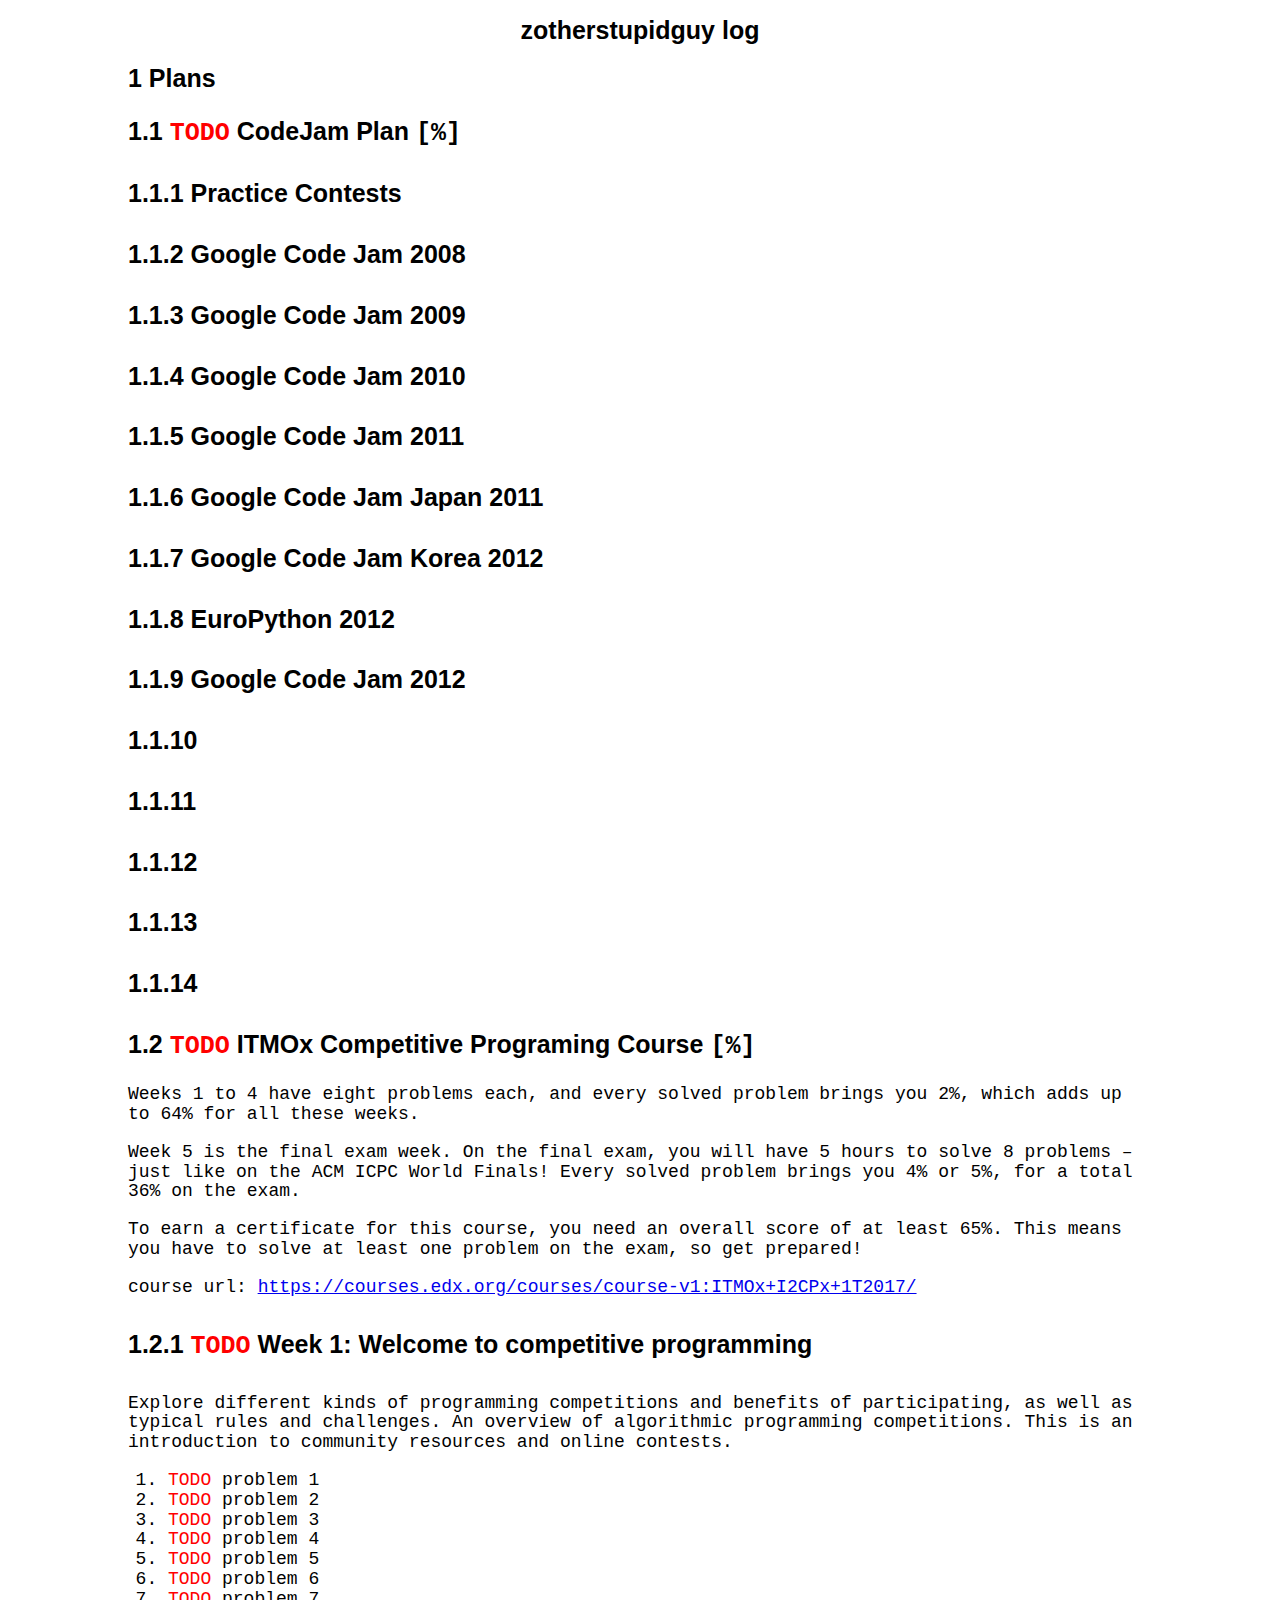
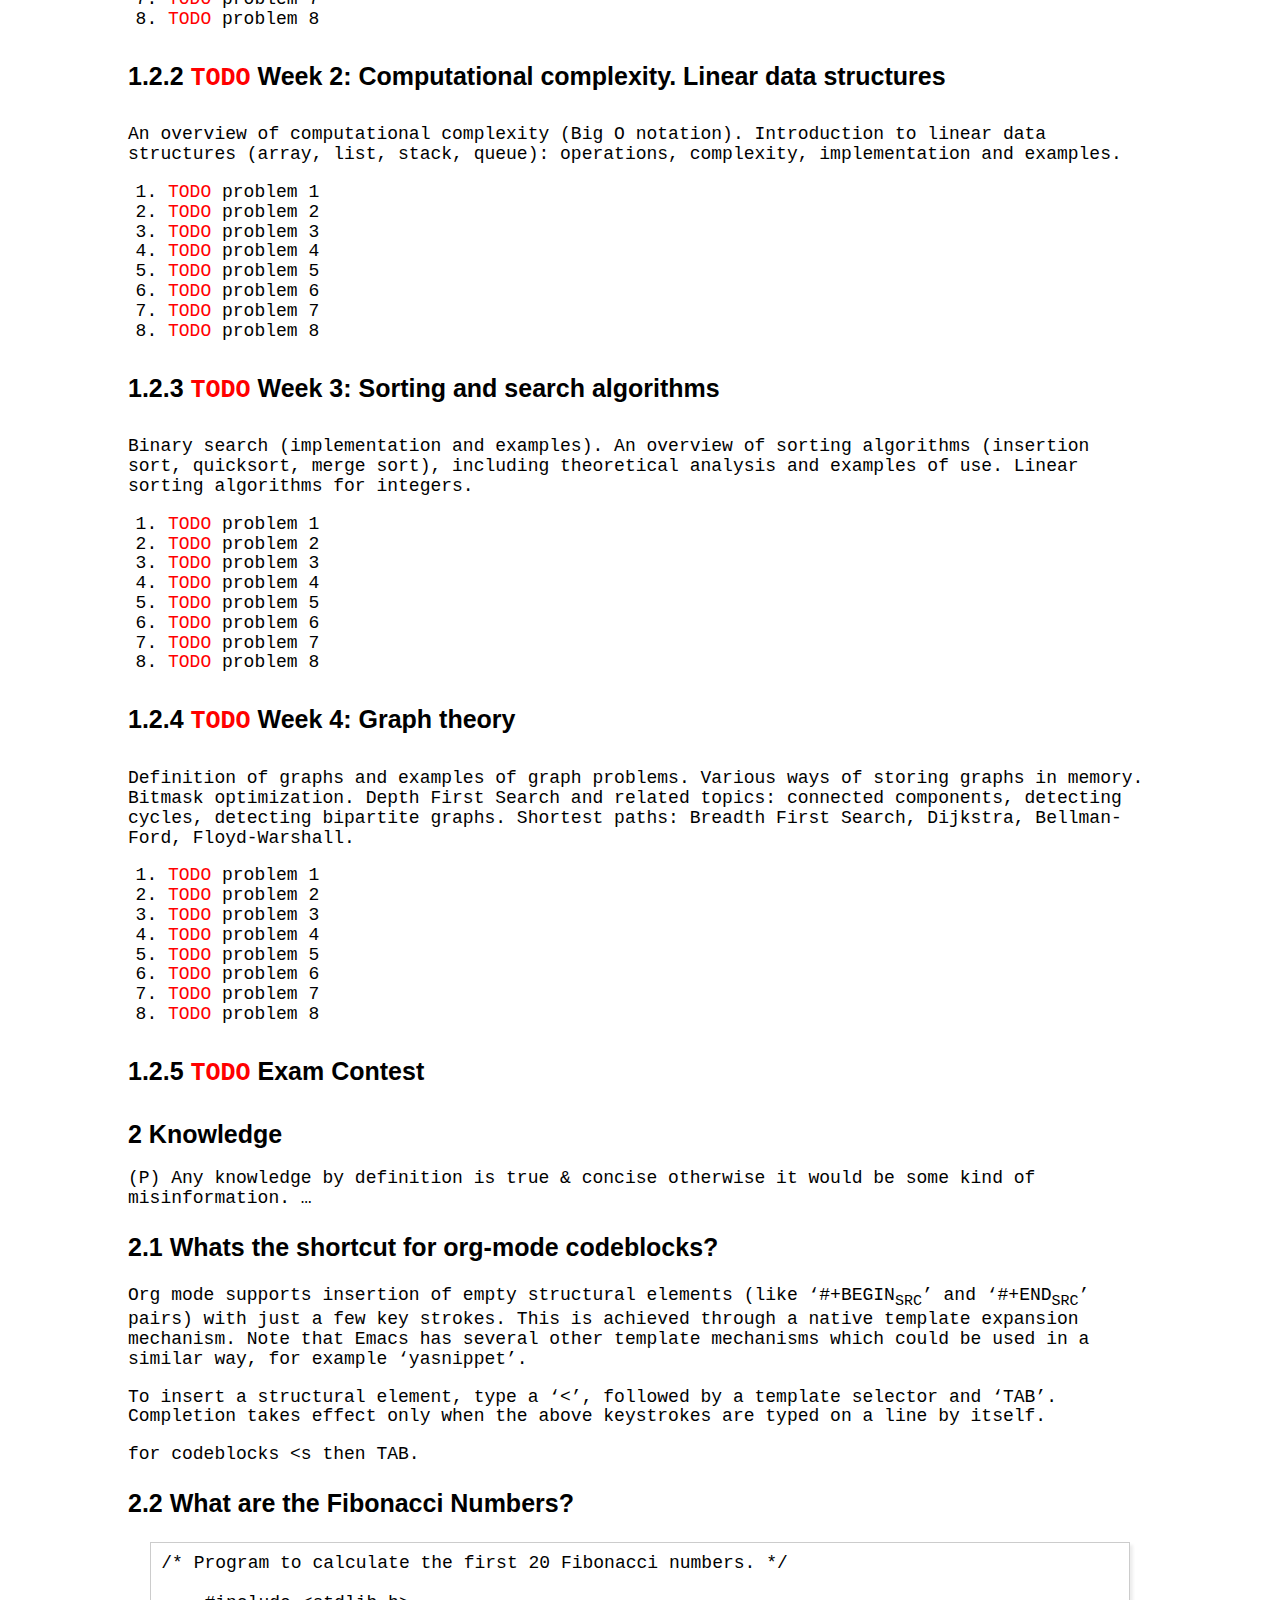
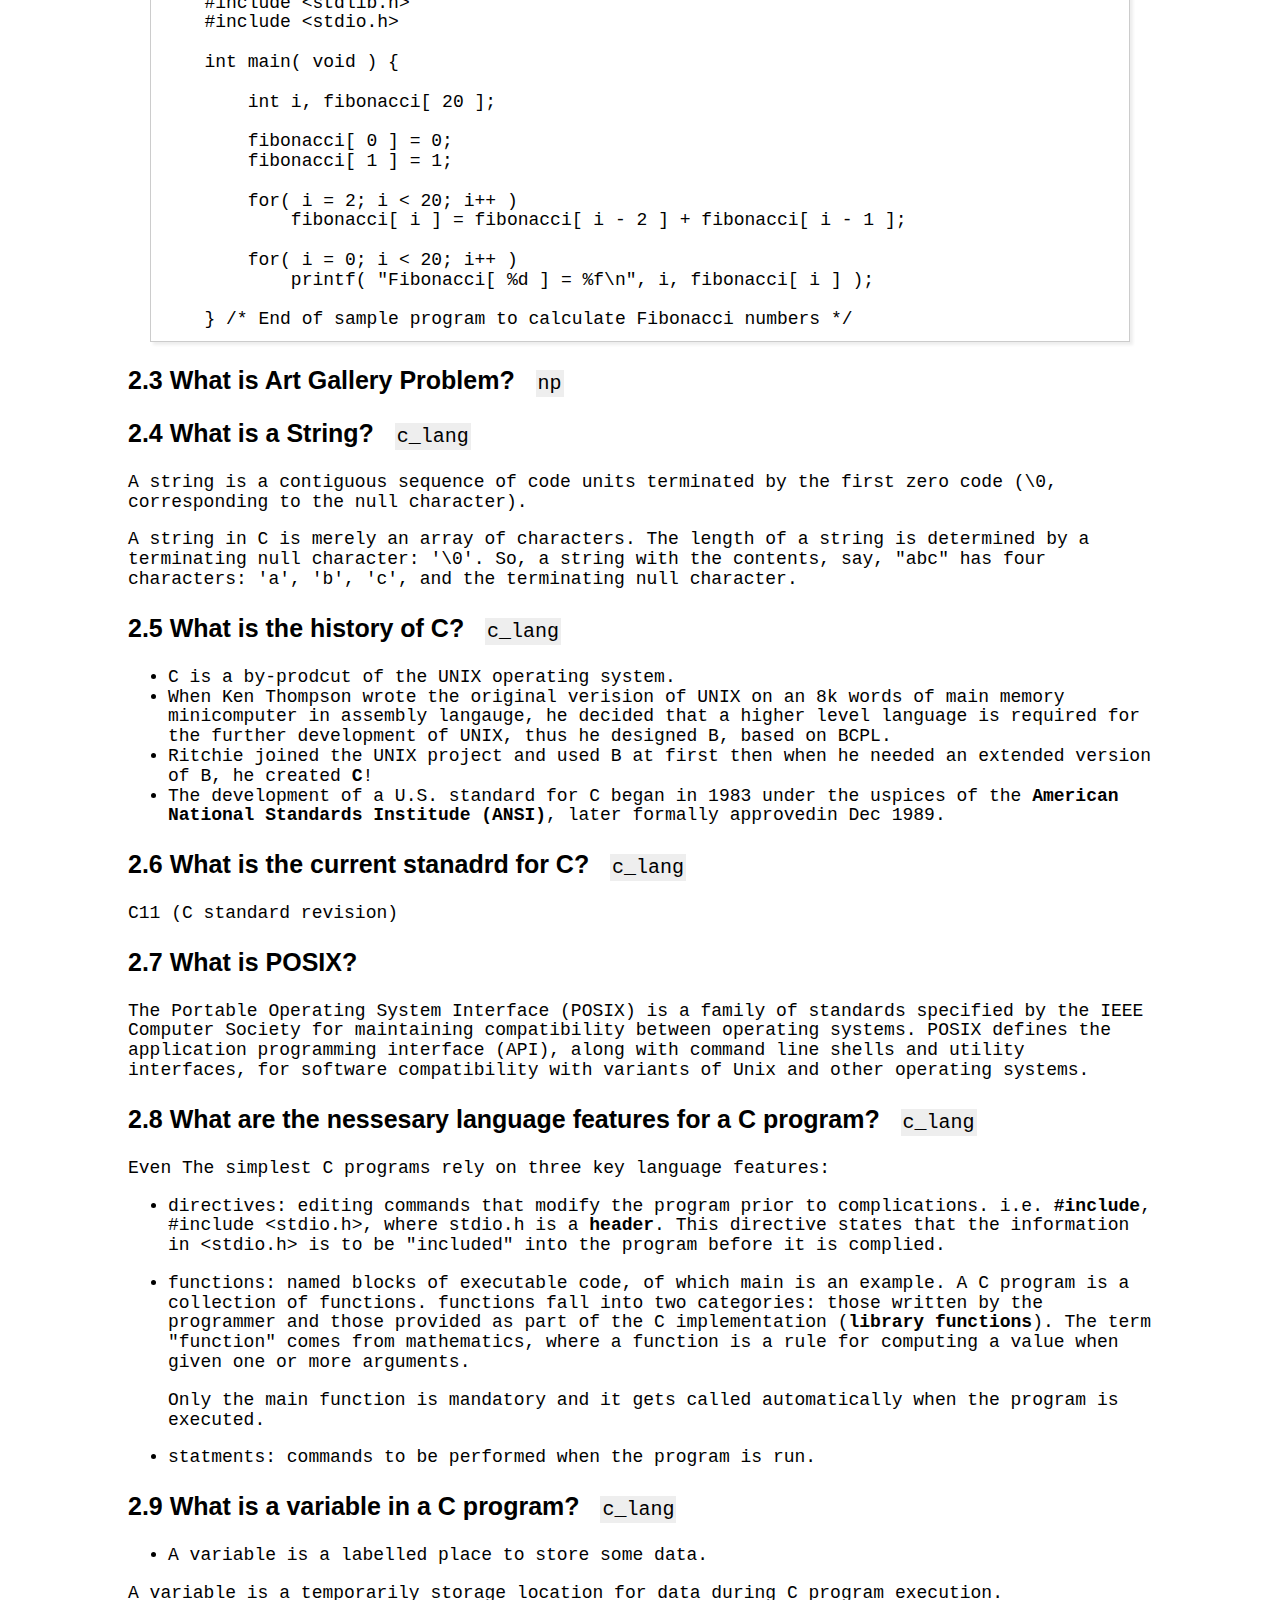
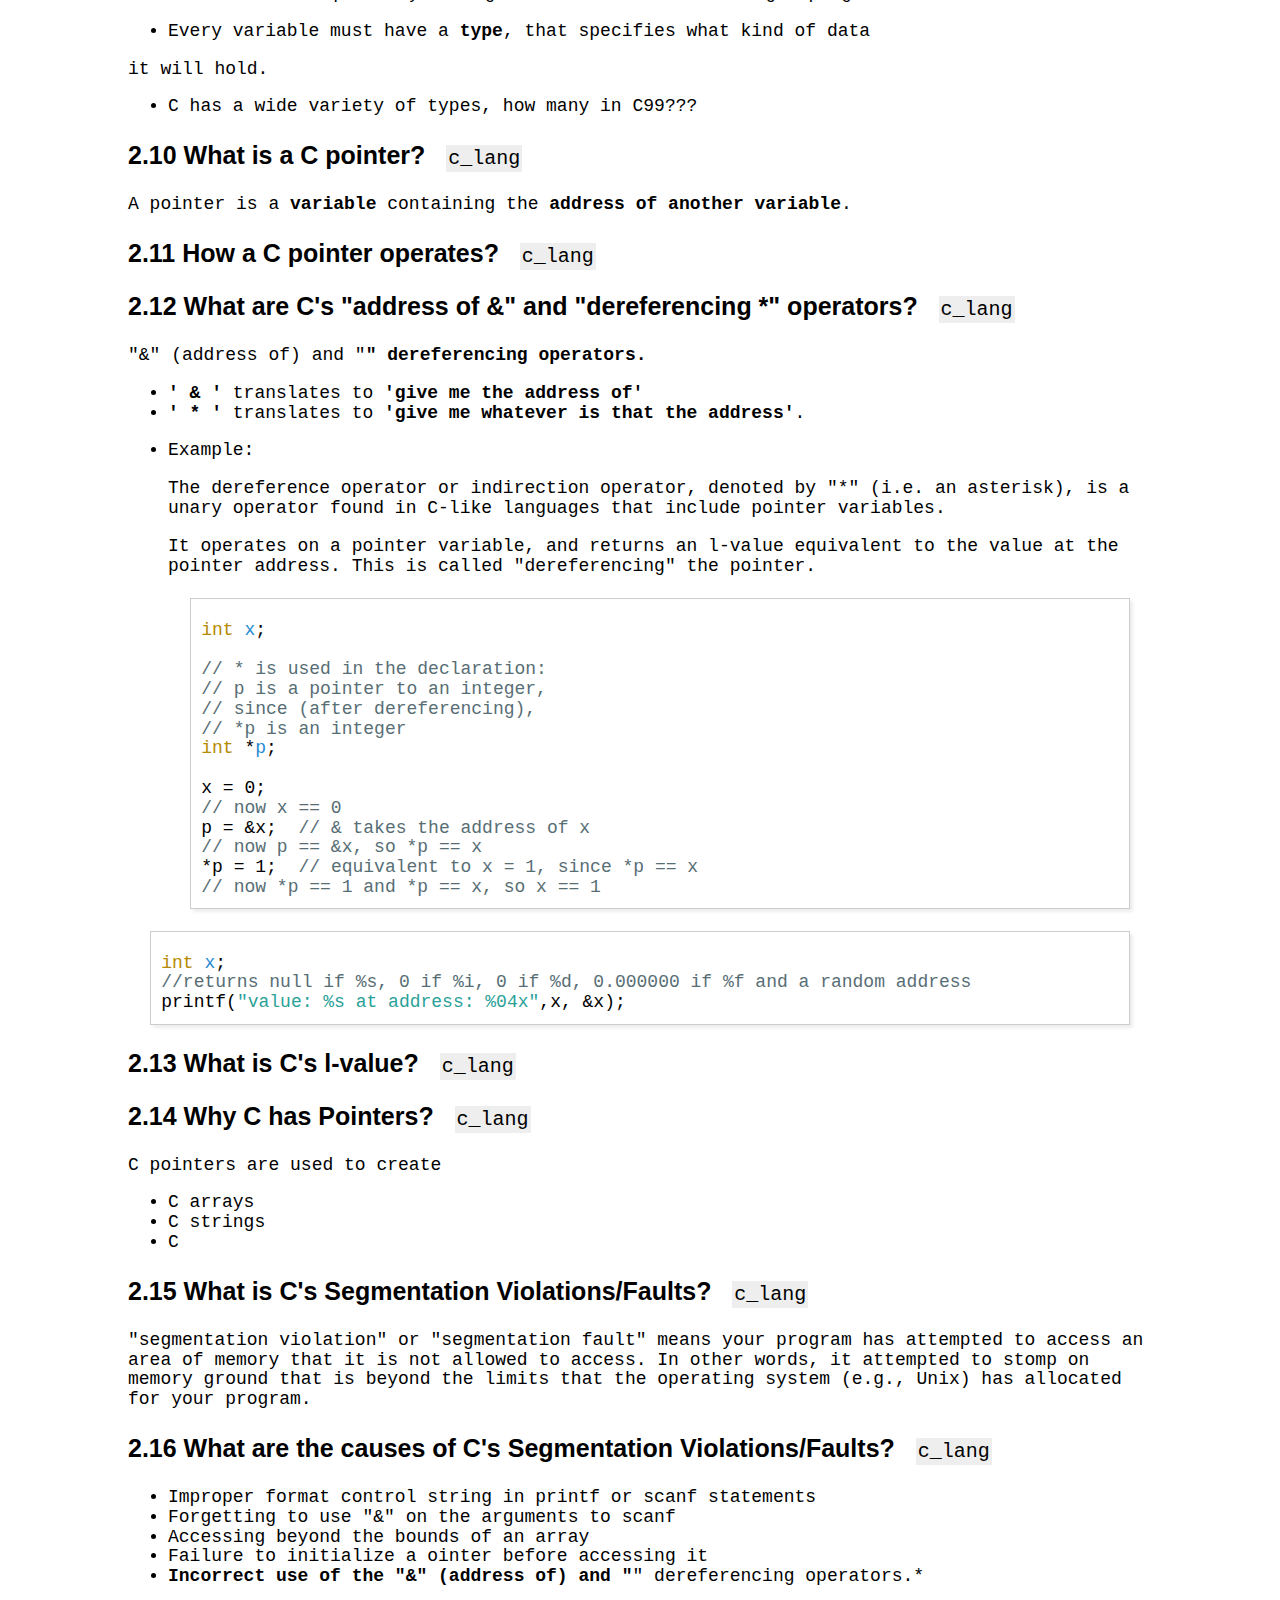
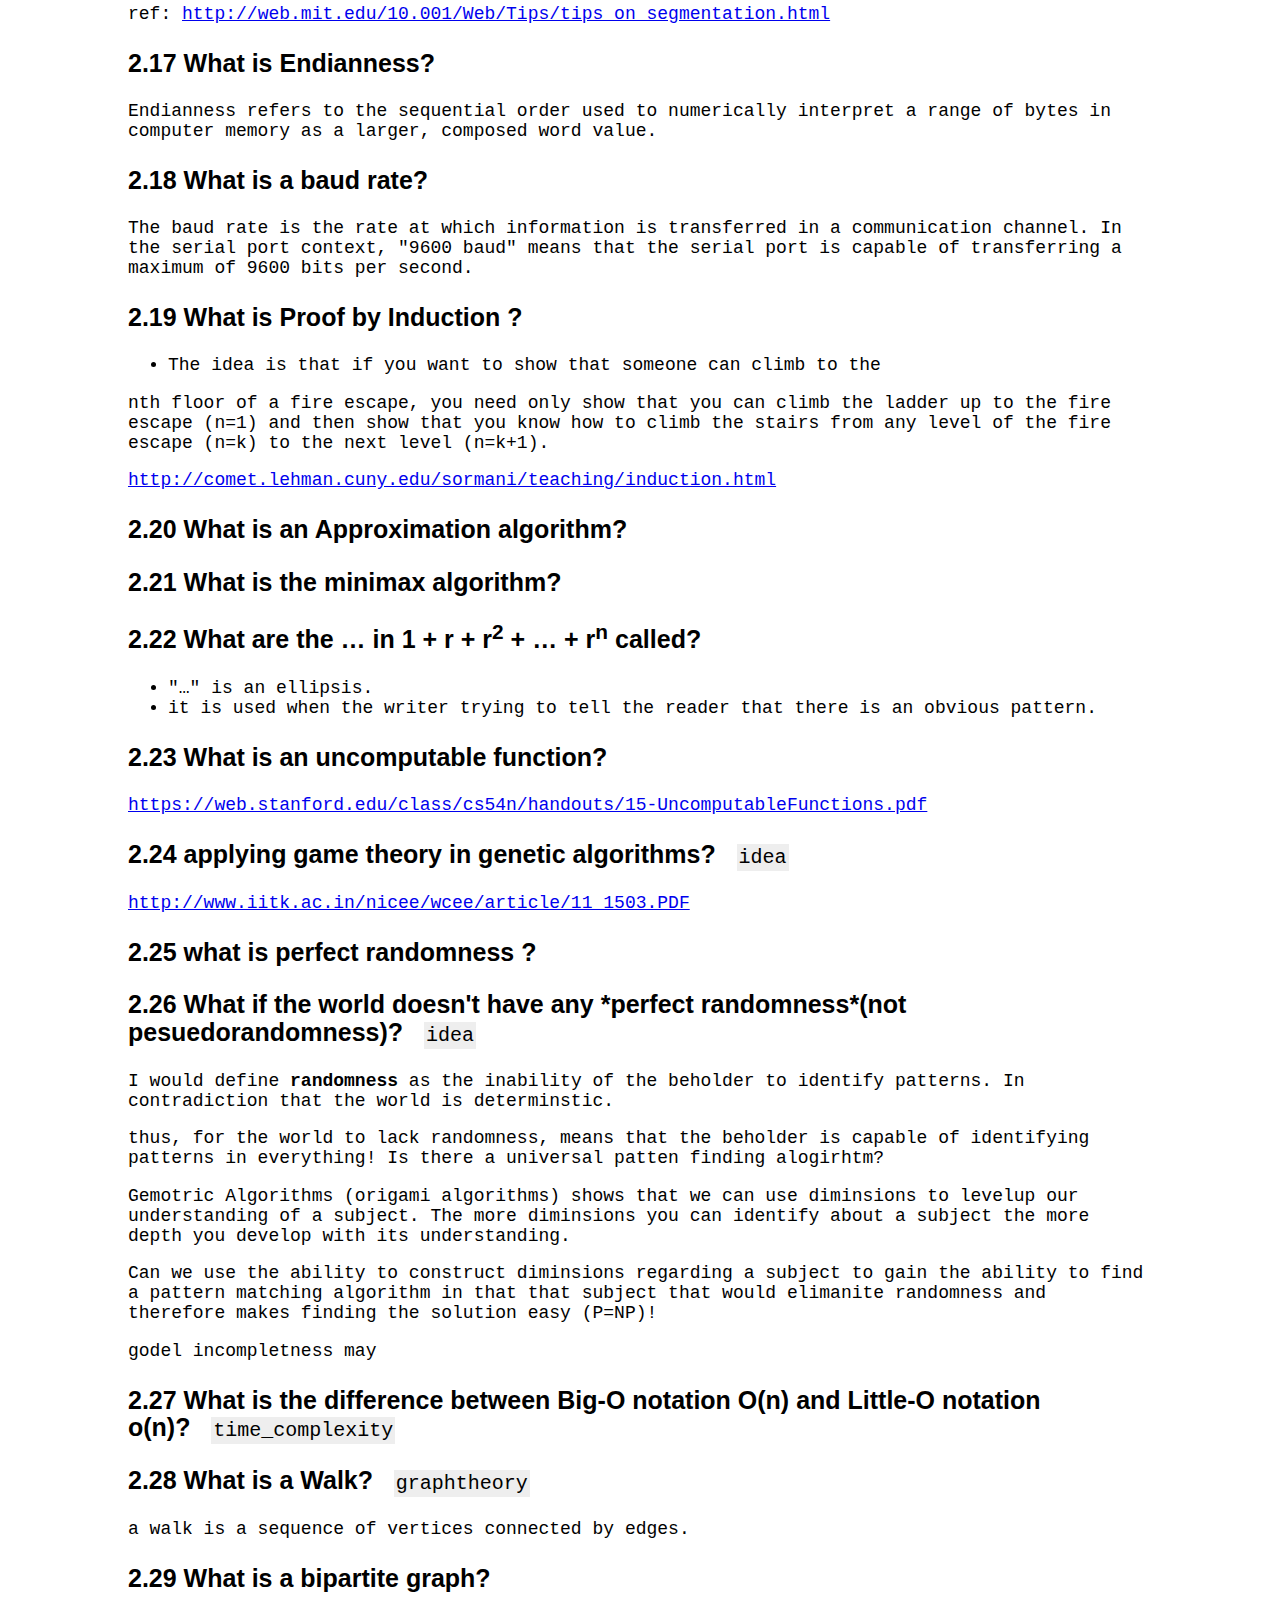
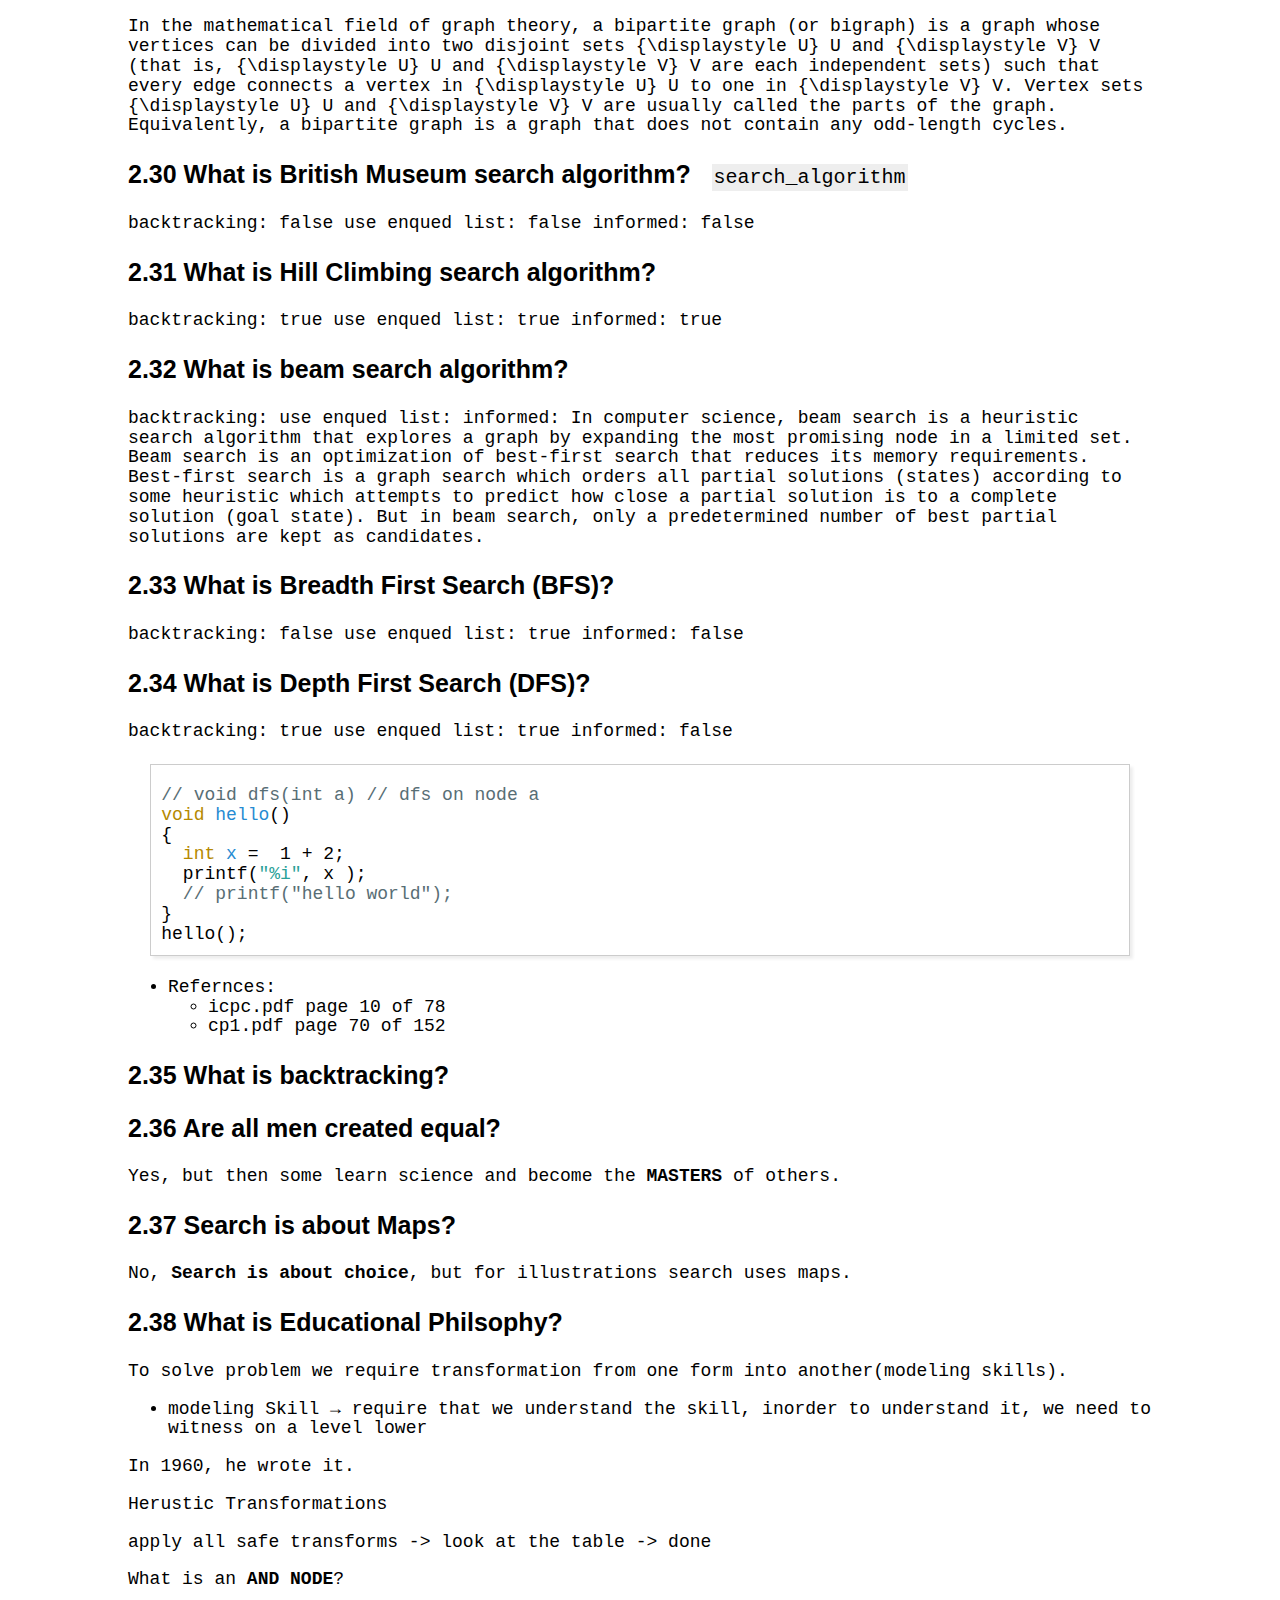
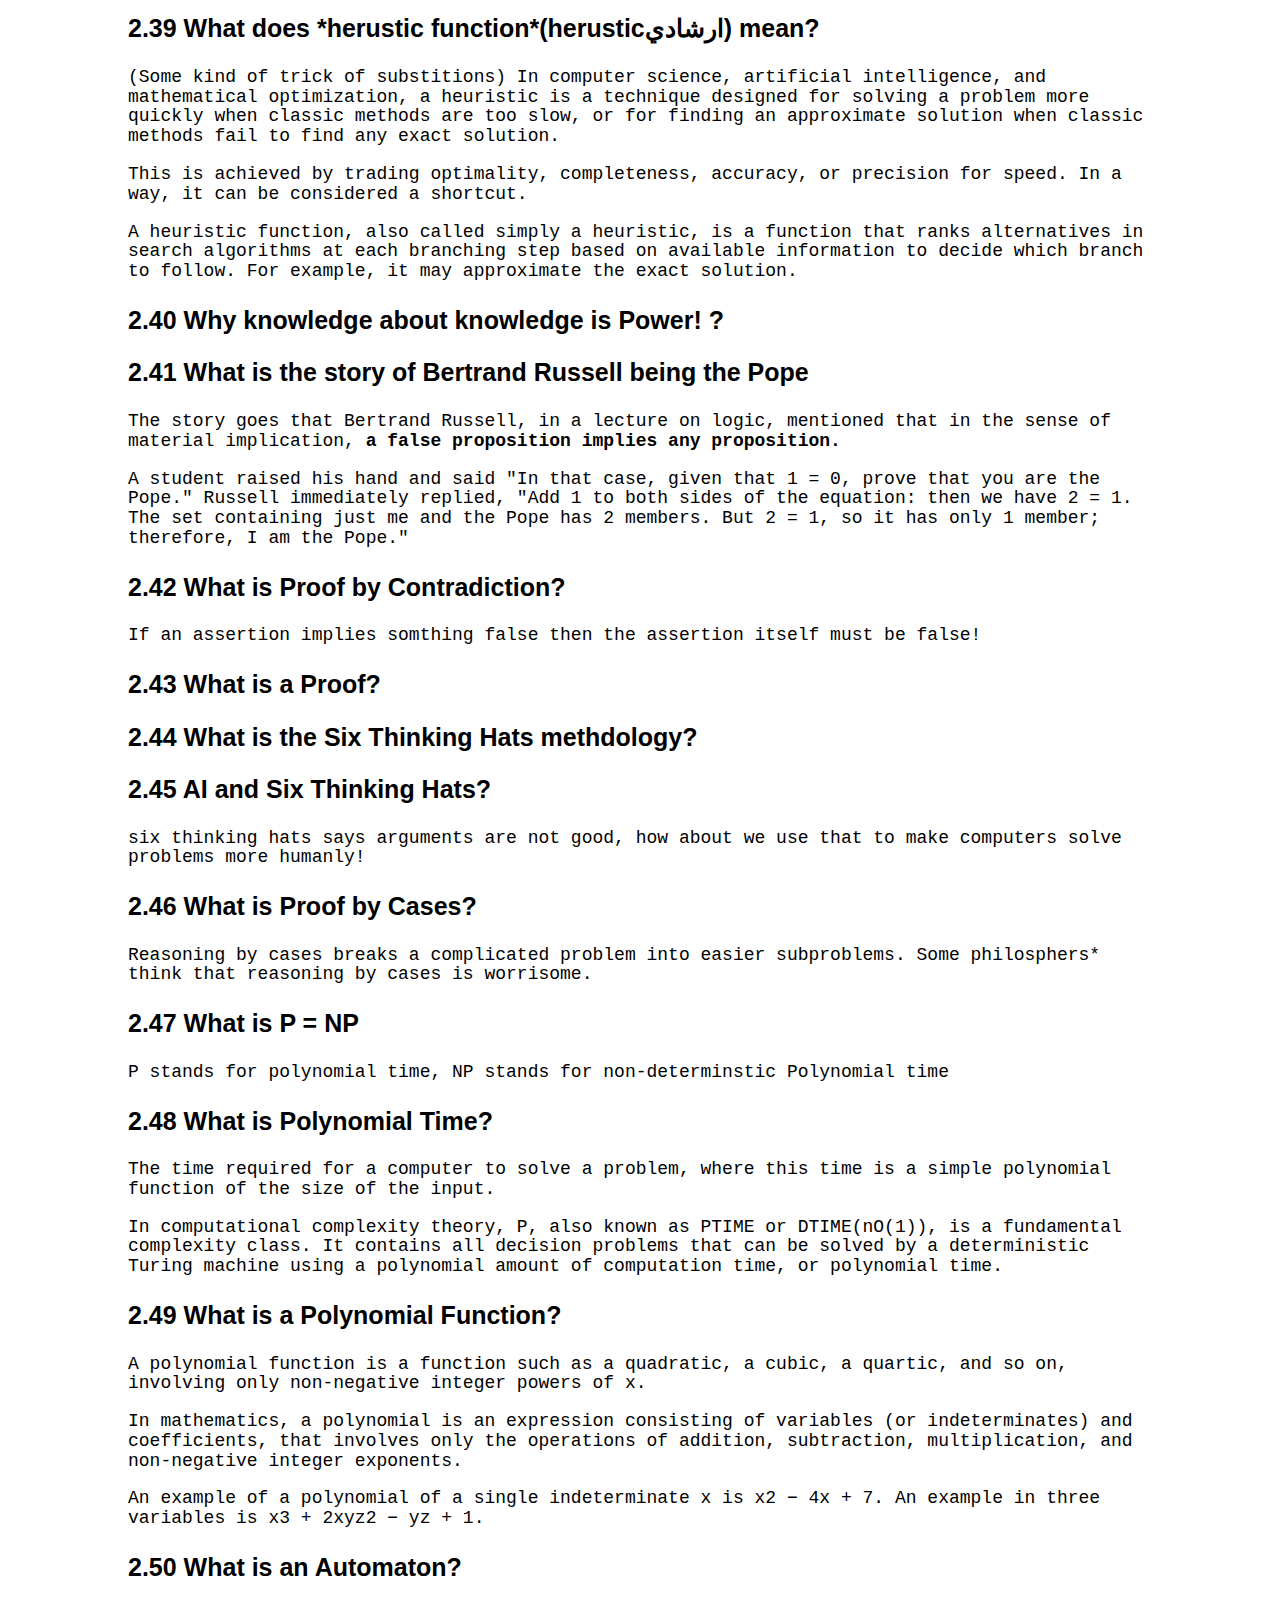
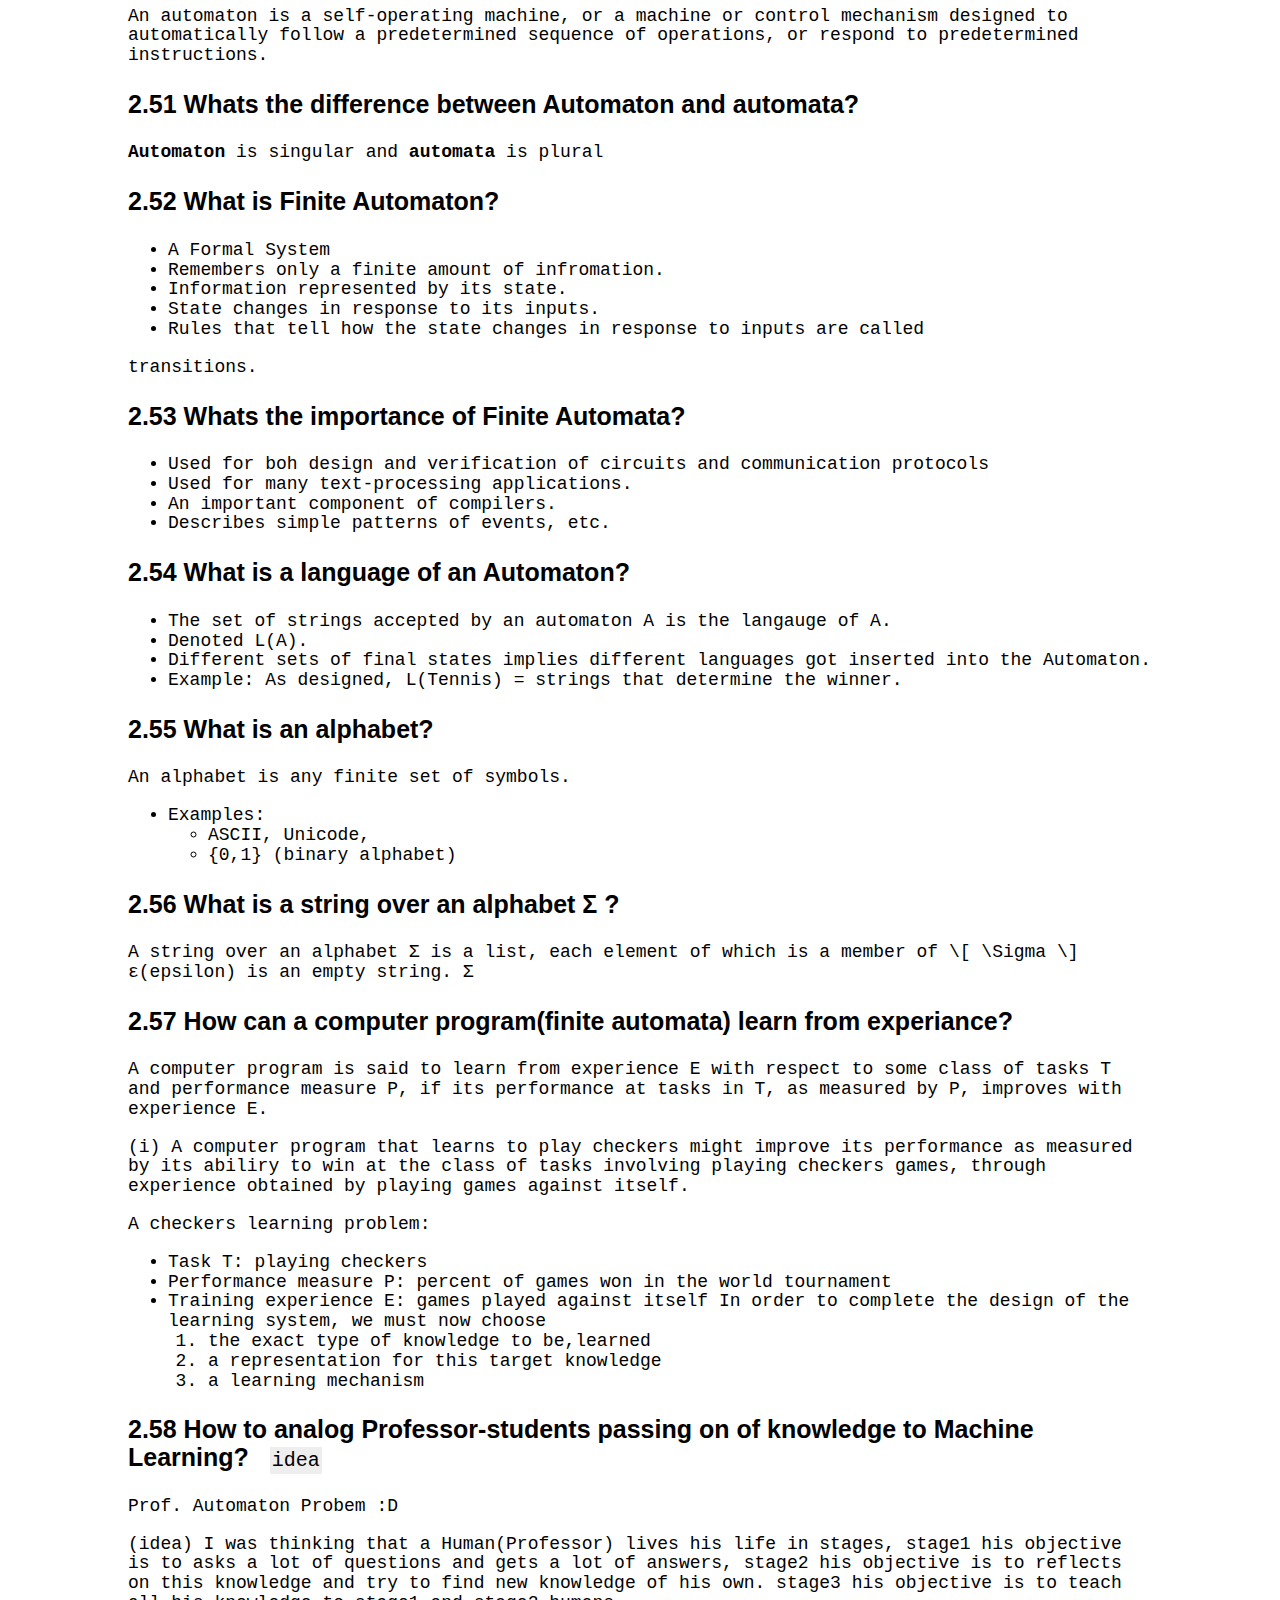
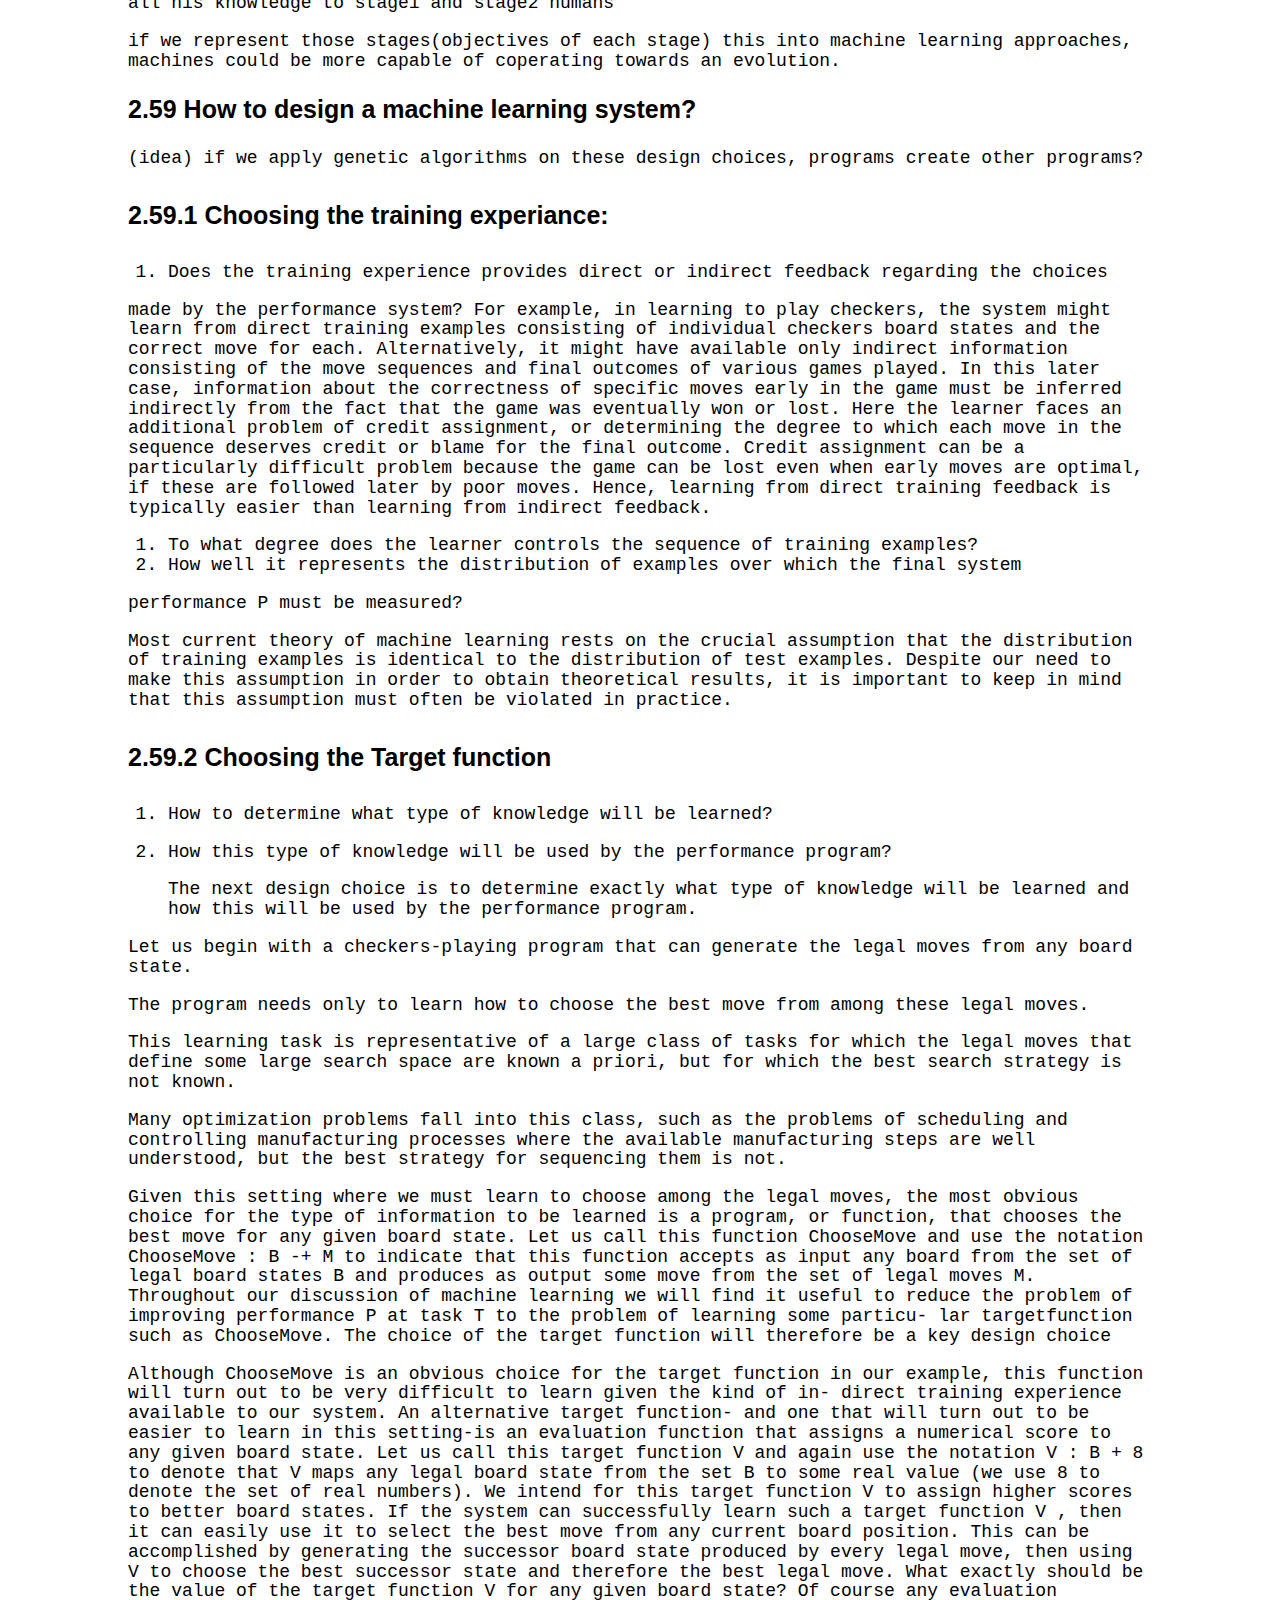
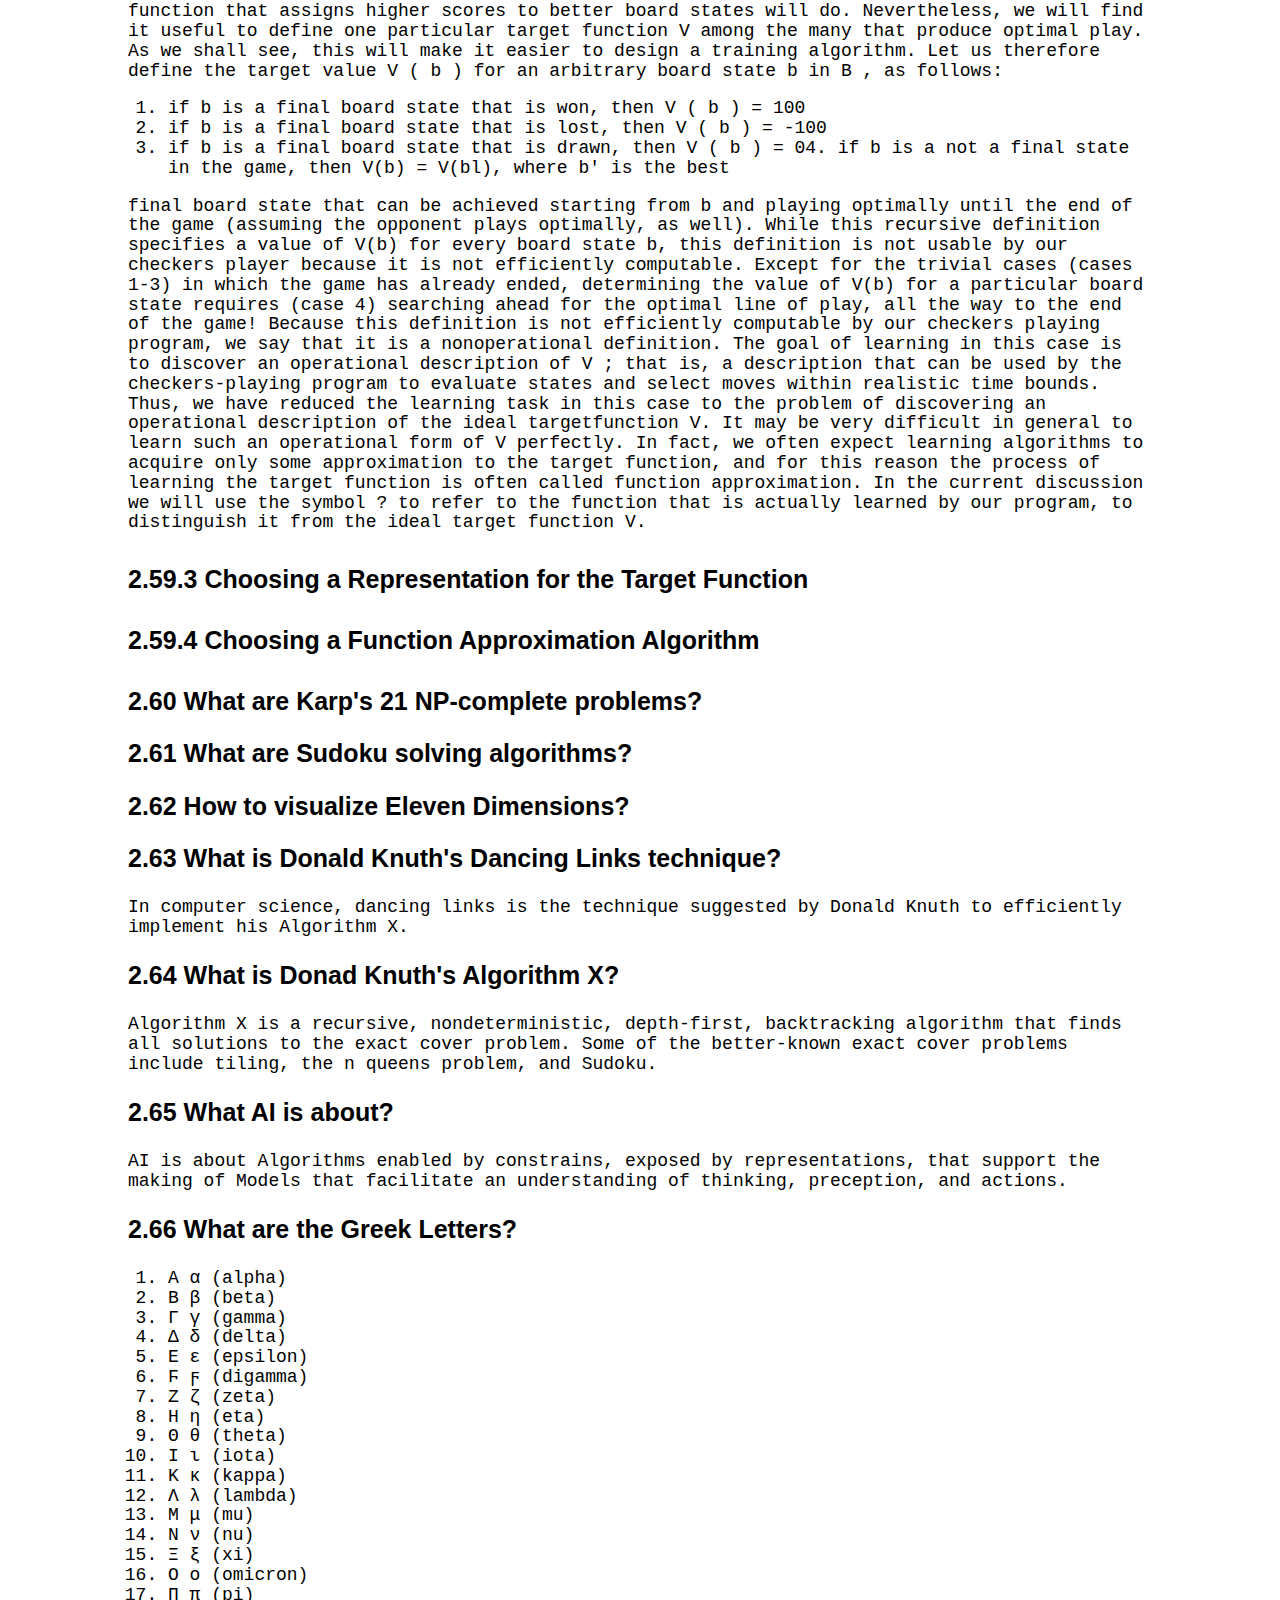
==== public/index.html @ 5c654fdd "cleanup" ====
<?xml version="1.0" encoding="utf-8"?>
<!DOCTYPE html PUBLIC "-//W3C//DTD XHTML 1.0 Strict//EN"
"http://www.w3.org/TR/xhtml1/DTD/xhtml1-strict.dtd">
<html xmlns="http://www.w3.org/1999/xhtml" lang="en" xml:lang="en">
<head>
<!-- 2017-03-16 Thu 18:35 -->
<meta http-equiv="Content-Type" content="text/html;charset=utf-8" />
<meta name="viewport" content="width=device-width, initial-scale=1" />
<title>zotherstupidguy log</title>
<meta name="generator" content="Org mode" />
<meta name="author" content="Mohamed Fouad" />
<meta name="description" content="daily log of zotherstupidguy life"
 />
<meta name="keywords" content="emacs, mathematics, computer science, machine learning" />
<style type="text/css">
 <!--/*--><![CDATA[/*><!--*/
  .title  { text-align: center;
             margin-bottom: .2em; }
  .subtitle { text-align: center;
              font-size: medium;
              font-weight: bold;
              margin-top:0; }
  .todo   { font-family: monospace; color: red; }
  .done   { font-family: monospace; color: green; }
  .priority { font-family: monospace; color: orange; }
  .tag    { background-color: #eee; font-family: monospace;
            padding: 2px; font-size: 80%; font-weight: normal; }
  .timestamp { color: #bebebe; }
  .timestamp-kwd { color: #5f9ea0; }
  .org-right  { margin-left: auto; margin-right: 0px;  text-align: right; }
  .org-left   { margin-left: 0px;  margin-right: auto; text-align: left; }
  .org-center { margin-left: auto; margin-right: auto; text-align: center; }
  .underline { text-decoration: underline; }
  #postamble p, #preamble p { font-size: 90%; margin: .2em; }
  p.verse { margin-left: 3%; }
  pre {
    border: 1px solid #ccc;
    box-shadow: 3px 3px 3px #eee;
    padding: 8pt;
    font-family: monospace;
    overflow: auto;
    margin: 1.2em;
  }
  pre.src {
    position: relative;
    overflow: visible;
    padding-top: 1.2em;
  }
  pre.src:before {
    display: none;
    position: absolute;
    background-color: white;
    top: -10px;
    right: 10px;
    padding: 3px;
    border: 1px solid black;
  }
  pre.src:hover:before { display: inline;}
  /* Languages per Org manual */
  pre.src-asymptote:before { content: 'Asymptote'; }
  pre.src-awk:before { content: 'Awk'; }
  pre.src-C:before { content: 'C'; }
  /* pre.src-C++ doesn't work in CSS */
  pre.src-clojure:before { content: 'Clojure'; }
  pre.src-css:before { content: 'CSS'; }
  pre.src-D:before { content: 'D'; }
  pre.src-ditaa:before { content: 'ditaa'; }
  pre.src-dot:before { content: 'Graphviz'; }
  pre.src-calc:before { content: 'Emacs Calc'; }
  pre.src-emacs-lisp:before { content: 'Emacs Lisp'; }
  pre.src-fortran:before { content: 'Fortran'; }
  pre.src-gnuplot:before { content: 'gnuplot'; }
  pre.src-haskell:before { content: 'Haskell'; }
  pre.src-java:before { content: 'Java'; }
  pre.src-js:before { content: 'Javascript'; }
  pre.src-latex:before { content: 'LaTeX'; }
  pre.src-ledger:before { content: 'Ledger'; }
  pre.src-lisp:before { content: 'Lisp'; }
  pre.src-lilypond:before { content: 'Lilypond'; }
  pre.src-lua:before { content: 'Lua'; }
  pre.src-matlab:before { content: 'MATLAB'; }
  pre.src-mscgen:before { content: 'Mscgen'; }
  pre.src-ocaml:before { content: 'Objective Caml'; }
  pre.src-octave:before { content: 'Octave'; }
  pre.src-org:before { content: 'Org mode'; }
  pre.src-oz:before { content: 'OZ'; }
  pre.src-plantuml:before { content: 'Plantuml'; }
  pre.src-processing:before { content: 'Processing.js'; }
  pre.src-python:before { content: 'Python'; }
  pre.src-R:before { content: 'R'; }
  pre.src-ruby:before { content: 'Ruby'; }
  pre.src-sass:before { content: 'Sass'; }
  pre.src-scheme:before { content: 'Scheme'; }
  pre.src-screen:before { content: 'Gnu Screen'; }
  pre.src-sed:before { content: 'Sed'; }
  pre.src-sh:before { content: 'shell'; }
  pre.src-sql:before { content: 'SQL'; }
  pre.src-sqlite:before { content: 'SQLite'; }
  /* additional languages in org.el's org-babel-load-languages alist */
  pre.src-forth:before { content: 'Forth'; }
  pre.src-io:before { content: 'IO'; }
  pre.src-J:before { content: 'J'; }
  pre.src-makefile:before { content: 'Makefile'; }
  pre.src-maxima:before { content: 'Maxima'; }
  pre.src-perl:before { content: 'Perl'; }
  pre.src-picolisp:before { content: 'Pico Lisp'; }
  pre.src-scala:before { content: 'Scala'; }
  pre.src-shell:before { content: 'Shell Script'; }
  pre.src-ebnf2ps:before { content: 'ebfn2ps'; }
  /* additional language identifiers per "defun org-babel-execute"
       in ob-*.el */
  pre.src-cpp:before  { content: 'C++'; }
  pre.src-abc:before  { content: 'ABC'; }
  pre.src-coq:before  { content: 'Coq'; }
  pre.src-groovy:before  { content: 'Groovy'; }
  /* additional language identifiers from org-babel-shell-names in
     ob-shell.el: ob-shell is the only babel language using a lambda to put
     the execution function name together. */
  pre.src-bash:before  { content: 'bash'; }
  pre.src-csh:before  { content: 'csh'; }
  pre.src-ash:before  { content: 'ash'; }
  pre.src-dash:before  { content: 'dash'; }
  pre.src-ksh:before  { content: 'ksh'; }
  pre.src-mksh:before  { content: 'mksh'; }
  pre.src-posh:before  { content: 'posh'; }
  /* Additional Emacs modes also supported by the LaTeX listings package */
  pre.src-ada:before { content: 'Ada'; }
  pre.src-asm:before { content: 'Assembler'; }
  pre.src-caml:before { content: 'Caml'; }
  pre.src-delphi:before { content: 'Delphi'; }
  pre.src-html:before { content: 'HTML'; }
  pre.src-idl:before { content: 'IDL'; }
  pre.src-mercury:before { content: 'Mercury'; }
  pre.src-metapost:before { content: 'MetaPost'; }
  pre.src-modula-2:before { content: 'Modula-2'; }
  pre.src-pascal:before { content: 'Pascal'; }
  pre.src-ps:before { content: 'PostScript'; }
  pre.src-prolog:before { content: 'Prolog'; }
  pre.src-simula:before { content: 'Simula'; }
  pre.src-tcl:before { content: 'tcl'; }
  pre.src-tex:before { content: 'TeX'; }
  pre.src-plain-tex:before { content: 'Plain TeX'; }
  pre.src-verilog:before { content: 'Verilog'; }
  pre.src-vhdl:before { content: 'VHDL'; }
  pre.src-xml:before { content: 'XML'; }
  pre.src-nxml:before { content: 'XML'; }
  /* add a generic configuration mode; LaTeX export needs an additional
     (add-to-list 'org-latex-listings-langs '(conf " ")) in .emacs */
  pre.src-conf:before { content: 'Configuration File'; }

  table { border-collapse:collapse; }
  caption.t-above { caption-side: top; }
  caption.t-bottom { caption-side: bottom; }
  td, th { vertical-align:top;  }
  th.org-right  { text-align: center;  }
  th.org-left   { text-align: center;   }
  th.org-center { text-align: center; }
  td.org-right  { text-align: right;  }
  td.org-left   { text-align: left;   }
  td.org-center { text-align: center; }
  dt { font-weight: bold; }
  .footpara { display: inline; }
  .footdef  { margin-bottom: 1em; }
  .figure { padding: 1em; }
  .figure p { text-align: center; }
  .inlinetask {
    padding: 10px;
    border: 2px solid gray;
    margin: 10px;
    background: #ffffcc;
  }
  #org-div-home-and-up
   { text-align: right; font-size: 70%; white-space: nowrap; }
  textarea { overflow-x: auto; }
  .linenr { font-size: smaller }
  .code-highlighted { background-color: #ffff00; }
  .org-info-js_info-navigation { border-style: none; }
  #org-info-js_console-label
    { font-size: 10px; font-weight: bold; white-space: nowrap; }
  .org-info-js_search-highlight
    { background-color: #ffff00; color: #000000; font-weight: bold; }
  .org-svg { width: 90%; }
  /*]]>*/-->
</style>

<link href= "css/stylesheet.css" rel="stylesheet" type="text/css" />
<script type="text/javascript">
/*
@licstart  The following is the entire license notice for the
JavaScript code in this tag.

Copyright (C) 2012-2013 Free Software Foundation, Inc.

The JavaScript code in this tag is free software: you can
redistribute it and/or modify it under the terms of the GNU
General Public License (GNU GPL) as published by the Free Software
Foundation, either version 3 of the License, or (at your option)
any later version.  The code is distributed WITHOUT ANY WARRANTY;
without even the implied warranty of MERCHANTABILITY or FITNESS
FOR A PARTICULAR PURPOSE.  See the GNU GPL for more details.

As additional permission under GNU GPL version 3 section 7, you
may distribute non-source (e.g., minimized or compacted) forms of
that code without the copy of the GNU GPL normally required by
section 4, provided you include this license notice and a URL
through which recipients can access the Corresponding Source.


@licend  The above is the entire license notice
for the JavaScript code in this tag.
*/
<!--/*--><![CDATA[/*><!--*/
 function CodeHighlightOn(elem, id)
 {
   var target = document.getElementById(id);
   if(null != target) {
     elem.cacheClassElem = elem.className;
     elem.cacheClassTarget = target.className;
     target.className = "code-highlighted";
     elem.className   = "code-highlighted";
   }
 }
 function CodeHighlightOff(elem, id)
 {
   var target = document.getElementById(id);
   if(elem.cacheClassElem)
     elem.className = elem.cacheClassElem;
   if(elem.cacheClassTarget)
     target.className = elem.cacheClassTarget;
 }
/*]]>*///-->
</script>
<script type="text/x-mathjax-config">
    MathJax.Hub.Config({
        displayAlign: "center",
        displayIndent: "0em",

        "HTML-CSS": { scale: 100,
                        linebreaks: { automatic: "false" },
                        webFont: "TeX"
                       },
        SVG: {scale: 100,
              linebreaks: { automatic: "false" },
              font: "TeX"},
        NativeMML: {scale: 100},
        TeX: { equationNumbers: {autoNumber: "AMS"},
               MultLineWidth: "85%",
               TagSide: "right",
               TagIndent: ".8em"
             }
});
</script>
<script type="text/javascript"
        src="http://cdn.mathjax.org/mathjax/latest/MathJax.js?config=TeX-AMS_HTML"></script>
</head>
<body>
<div id="content">
<h1 class="title">zotherstupidguy log</h1>
<div id="outline-container-orgac91045" class="outline-2">
<h2 id="orgac91045"><span class="section-number-2">1</span> Plans</h2>
<div class="outline-text-2" id="text-1">
</div><div id="outline-container-org9bbce4b" class="outline-3">
<h3 id="org9bbce4b"><span class="section-number-3">1.1</span> <span class="todo TODO">TODO</span> CodeJam Plan <code>[%]</code></h3>
<div class="outline-text-3" id="text-1-1">
</div><div id="outline-container-org9200c5e" class="outline-4">
<h4 id="org9200c5e"><span class="section-number-4">1.1.1</span> Practice Contests</h4>
</div>
<div id="outline-container-orgf55aff8" class="outline-4">
<h4 id="orgf55aff8"><span class="section-number-4">1.1.2</span> Google Code Jam 2008</h4>
</div>
<div id="outline-container-orgbbc5c31" class="outline-4">
<h4 id="orgbbc5c31"><span class="section-number-4">1.1.3</span> Google Code Jam 2009</h4>
</div>
<div id="outline-container-orgdd084cf" class="outline-4">
<h4 id="orgdd084cf"><span class="section-number-4">1.1.4</span> Google Code Jam 2010</h4>
</div>
<div id="outline-container-org594bdc0" class="outline-4">
<h4 id="org594bdc0"><span class="section-number-4">1.1.5</span> Google Code Jam 2011</h4>
</div>
<div id="outline-container-org35acf0a" class="outline-4">
<h4 id="org35acf0a"><span class="section-number-4">1.1.6</span> Google Code Jam Japan 2011</h4>
</div>
<div id="outline-container-orgd6a5450" class="outline-4">
<h4 id="orgd6a5450"><span class="section-number-4">1.1.7</span> Google Code Jam Korea 2012</h4>
</div>
<div id="outline-container-org9985129" class="outline-4">
<h4 id="org9985129"><span class="section-number-4">1.1.8</span> EuroPython 2012</h4>
</div>
<div id="outline-container-org7318a42" class="outline-4">
<h4 id="org7318a42"><span class="section-number-4">1.1.9</span> Google Code Jam 2012</h4>
</div>
<div id="outline-container-org264f8ab" class="outline-4">
<h4 id="org264f8ab"><span class="section-number-4">1.1.10</span> </h4>
</div>
<div id="outline-container-org5e8f761" class="outline-4">
<h4 id="org5e8f761"><span class="section-number-4">1.1.11</span> </h4>
</div>
<div id="outline-container-org33e3bba" class="outline-4">
<h4 id="org33e3bba"><span class="section-number-4">1.1.12</span> </h4>
</div>
<div id="outline-container-orgf355f8c" class="outline-4">
<h4 id="orgf355f8c"><span class="section-number-4">1.1.13</span> </h4>
</div>
<div id="outline-container-org0a3c183" class="outline-4">
<h4 id="org0a3c183"><span class="section-number-4">1.1.14</span> </h4>
</div>
</div>

<div id="outline-container-orgb8ea28b" class="outline-3">
<h3 id="orgb8ea28b"><span class="section-number-3">1.2</span> <span class="todo TODO">TODO</span> ITMOx Competitive Programing Course <code>[%]</code></h3>
<div class="outline-text-3" id="text-1-2">
<p>
Weeks 1 to 4 have eight problems each, and every solved problem brings
you 2%, which adds up to 64% for all these weeks.
</p>

<p>
Week 5 is the final exam week. On the final exam, you will have 5
hours to solve 8 problems – just like on the ACM ICPC World Finals! 
Every solved problem brings you 4% or 5%, for a total 36% on the exam.
</p>

<p>
To earn a certificate for this course, you need an overall score of at
least 65%. This means you have to solve at least one problem on the
exam, so get prepared!
</p>

<p>
course url: <a href="https://courses.edx.org/courses/course-v1:ITMOx+I2CPx+1T2017/">https://courses.edx.org/courses/course-v1:ITMOx+I2CPx+1T2017/</a>
</p>
</div>

<div id="outline-container-org320523d" class="outline-4">
<h4 id="org320523d"><span class="section-number-4">1.2.1</span> <span class="todo TODO">TODO</span> Week 1: Welcome to competitive programming</h4>
<div class="outline-text-4" id="text-1-2-1">
<p>
Explore different kinds of programming competitions and benefits
of participating,  as well as typical rules and challenges. An
overview of algorithmic programming competitions. This is an
introduction to community resources and online contests.
</p>
</div>
<ol class="org-ol"><li><a id="orga46bb59"></a><span class="todo TODO">TODO</span> problem 1<br /></li>
<li><a id="org78620bb"></a><span class="todo TODO">TODO</span> problem 2<br /></li>
<li><a id="orgab1dec9"></a><span class="todo TODO">TODO</span> problem 3<br /></li>
<li><a id="org8c2c786"></a><span class="todo TODO">TODO</span> problem 4<br /></li>
<li><a id="org9d7b114"></a><span class="todo TODO">TODO</span> problem 5<br /></li>
<li><a id="org4c29556"></a><span class="todo TODO">TODO</span> problem 6<br /></li>
<li><a id="org80df205"></a><span class="todo TODO">TODO</span> problem 7<br /></li>
<li><a id="org2c2e3a7"></a><span class="todo TODO">TODO</span> problem 8<br /></li></ol>
</div>


<div id="outline-container-org688d5d4" class="outline-4">
<h4 id="org688d5d4"><span class="section-number-4">1.2.2</span> <span class="todo TODO">TODO</span> Week 2: Computational complexity. Linear data structures</h4>
<div class="outline-text-4" id="text-1-2-2">
<p>
An overview of computational complexity (Big O notation). 
Introduction to linear data structures (array, list, stack, queue): operations, complexity, implementation and examples.
</p>
</div>
<ol class="org-ol"><li><a id="org7e53f67"></a><span class="todo TODO">TODO</span> problem 1<br /></li>
<li><a id="orga0aeaf7"></a><span class="todo TODO">TODO</span> problem 2<br /></li>
<li><a id="org8d40da3"></a><span class="todo TODO">TODO</span> problem 3<br /></li>
<li><a id="org5bd61f8"></a><span class="todo TODO">TODO</span> problem 4<br /></li>
<li><a id="orgf9e9b29"></a><span class="todo TODO">TODO</span> problem 5<br /></li>
<li><a id="orgafce839"></a><span class="todo TODO">TODO</span> problem 6<br /></li>
<li><a id="orga9117fc"></a><span class="todo TODO">TODO</span> problem 7<br /></li>
<li><a id="org07c26da"></a><span class="todo TODO">TODO</span> problem 8<br /></li></ol>
</div>


<div id="outline-container-org6f08f51" class="outline-4">
<h4 id="org6f08f51"><span class="section-number-4">1.2.3</span> <span class="todo TODO">TODO</span> Week 3: Sorting and search algorithms</h4>
<div class="outline-text-4" id="text-1-2-3">
<p>
Binary search (implementation and examples). 
An overview of sorting algorithms (insertion sort, quicksort, merge
sort), including theoretical analysis and examples of use. Linear
sorting algorithms for integers.
</p>
</div>
<ol class="org-ol"><li><a id="org409f5cf"></a><span class="todo TODO">TODO</span> problem 1<br /></li>
<li><a id="org6bd9fe2"></a><span class="todo TODO">TODO</span> problem 2<br /></li>
<li><a id="orgb5ed230"></a><span class="todo TODO">TODO</span> problem 3<br /></li>
<li><a id="org390842d"></a><span class="todo TODO">TODO</span> problem 4<br /></li>
<li><a id="org78a8f57"></a><span class="todo TODO">TODO</span> problem 5<br /></li>
<li><a id="org38b7808"></a><span class="todo TODO">TODO</span> problem 6<br /></li>
<li><a id="org523c2e5"></a><span class="todo TODO">TODO</span> problem 7<br /></li>
<li><a id="org390bcdf"></a><span class="todo TODO">TODO</span> problem 8<br /></li></ol>
</div>

<div id="outline-container-org009bfe4" class="outline-4">
<h4 id="org009bfe4"><span class="section-number-4">1.2.4</span> <span class="todo TODO">TODO</span> Week 4: Graph theory</h4>
<div class="outline-text-4" id="text-1-2-4">
<p>
Definition of graphs and examples of graph problems. 
Various ways of storing graphs in memory. Bitmask optimization. 
Depth First Search and related topics: connected components, detecting
cycles, detecting bipartite graphs. Shortest paths: Breadth First
Search, Dijkstra, Bellman-Ford, Floyd-Warshall.
</p>
</div>
<ol class="org-ol"><li><a id="org204484b"></a><span class="todo TODO">TODO</span> problem 1<br /></li>
<li><a id="orgff7490e"></a><span class="todo TODO">TODO</span> problem 2<br /></li>
<li><a id="orged3ecc3"></a><span class="todo TODO">TODO</span> problem 3<br /></li>
<li><a id="org8d4df55"></a><span class="todo TODO">TODO</span> problem 4<br /></li>
<li><a id="org06c00a1"></a><span class="todo TODO">TODO</span> problem 5<br /></li>
<li><a id="org4e12a01"></a><span class="todo TODO">TODO</span> problem 6<br /></li>
<li><a id="org95c2c9a"></a><span class="todo TODO">TODO</span> problem 7<br /></li>
<li><a id="org9d780bd"></a><span class="todo TODO">TODO</span> problem 8<br /></li></ol>
</div>

<div id="outline-container-orgc7307e7" class="outline-4">
<h4 id="orgc7307e7"><span class="section-number-4">1.2.5</span> <span class="todo TODO">TODO</span> Exam Contest</h4>
</div>
</div>
</div>

<div id="outline-container-org99f594f" class="outline-2">
<h2 id="org99f594f"><span class="section-number-2">2</span> Knowledge</h2>
<div class="outline-text-2" id="text-2">
<p>
(P) Any knowledge by definition is true &amp; concise otherwise it would
be some kind of misinformation.
&#x2026;
</p>
</div>

<div id="outline-container-org5bb24bf" class="outline-3">
<h3 id="org5bb24bf"><span class="section-number-3">2.1</span> Whats the shortcut for org-mode codeblocks?</h3>
<div class="outline-text-3" id="text-2-1">
<p>
Org mode supports insertion of empty structural elements (like
‘#+BEGIN<sub>SRC</sub>’ and ‘#+END<sub>SRC</sub>’ pairs)  with just a few key strokes.
This is achieved through a native template expansion mechanism.
Note that Emacs has several other template mechanisms which could
be used in a similar way, for example ‘yasnippet’.
</p>

<p>
To insert a structural element, type a ‘&lt;’, followed by a template
selector and ‘TAB’. Completion takes effect only when the above
keystrokes are typed on a line by itself.
</p>

<p>
for codeblocks  &lt;s then TAB. 
</p>
</div>
</div>

<div id="outline-container-org4c21ece" class="outline-3">
<h3 id="org4c21ece"><span class="section-number-3">2.2</span> What are the <b>Fibonacci Numbers</b>?</h3>
<div class="outline-text-3" id="text-2-2">
<pre class="example">
/* Program to calculate the first 20 Fibonacci numbers. */

    #include &lt;stdlib.h&gt;
    #include &lt;stdio.h&gt; 

    int main( void ) {

        int i, fibonacci[ 20 ];

        fibonacci[ 0 ] = 0;
        fibonacci[ 1 ] = 1;

        for( i = 2; i &lt; 20; i++ )
            fibonacci[ i ] = fibonacci[ i - 2 ] + fibonacci[ i - 1 ];

        for( i = 0; i &lt; 20; i++ )
            printf( "Fibonacci[ %d ] = %f\n", i, fibonacci[ i ] );

    } /* End of sample program to calculate Fibonacci numbers */
</pre>
</div>
</div>

<div id="outline-container-org28a76f7" class="outline-3">
<h3 id="org28a76f7"><span class="section-number-3">2.3</span> What is <b>Art Gallery Problem</b>?&#xa0;&#xa0;&#xa0;<span class="tag"><span class="np">np</span></span></h3>
</div>

<div id="outline-container-org8f47b0d" class="outline-3">
<h3 id="org8f47b0d"><span class="section-number-3">2.4</span> What is a String?&#xa0;&#xa0;&#xa0;<span class="tag"><span class="c_lang">c_lang</span></span></h3>
<div class="outline-text-3" id="text-2-4">
<p>
A string is a contiguous sequence of code units terminated by the
first zero code (\0, corresponding to the null character).
</p>

<p>
A string in C is merely an array of characters. 
The length of a string is determined by a terminating null
character:  '\0'. So, a string with the contents, say, "abc" has
four characters: 'a', 'b', 'c', and the terminating null character.
</p>
</div>
</div>


<div id="outline-container-org5a23c2b" class="outline-3">
<h3 id="org5a23c2b"><span class="section-number-3">2.5</span> What is the history of C?&#xa0;&#xa0;&#xa0;<span class="tag"><span class="c_lang">c_lang</span></span></h3>
<div class="outline-text-3" id="text-2-5">
<ul class="org-ul">
<li>C is a by-prodcut of the UNIX operating system.</li>
<li>When Ken Thompson wrote the original verision of UNIX on an 8k words
of main memory minicomputer in assembly langauge, he decided that a
higher level language is required for the further development of
UNIX, thus he designed B, based on BCPL.</li>
<li>Ritchie joined the UNIX project and used B at first then when he
needed an extended version of B, he created <b>C</b>!</li>
<li>The development of a U.S. standard for C began in 1983 under the
uspices of the <b>American National Standards Institude (ANSI)</b>, later
formally approvedin Dec 1989.</li>
</ul>
</div>
</div>
<div id="outline-container-org76ebbb7" class="outline-3">
<h3 id="org76ebbb7"><span class="section-number-3">2.6</span> What is the current stanadrd for C?&#xa0;&#xa0;&#xa0;<span class="tag"><span class="c_lang">c_lang</span></span></h3>
<div class="outline-text-3" id="text-2-6">
<p>
C11 (C standard revision)
</p>
</div>
</div>
<div id="outline-container-org46017aa" class="outline-3">
<h3 id="org46017aa"><span class="section-number-3">2.7</span> What is POSIX?</h3>
<div class="outline-text-3" id="text-2-7">
<p>
The Portable Operating System Interface (POSIX) is a family of
standards specified by the IEEE Computer Society for maintaining
compatibility between operating systems. POSIX defines the
application programming interface (API), along with command line
shells and utility interfaces, for software compatibility with
variants of Unix and other operating systems.
</p>
</div>
</div>

<div id="outline-container-orgeeea093" class="outline-3">
<h3 id="orgeeea093"><span class="section-number-3">2.8</span> What are the nessesary language features for a C program?&#xa0;&#xa0;&#xa0;<span class="tag"><span class="c_lang">c_lang</span></span></h3>
<div class="outline-text-3" id="text-2-8">
<p>
Even The simplest C programs rely on three key language features:
</p>
<ul class="org-ul">
<li>directives: editing commands that modify the program prior to
complications. i.e. <b>#include</b>, #include &lt;stdio.h&gt;, where stdio.h
is a <b>header</b>. This directive states that the information in
&lt;stdio.h&gt; is to be "included" into the program before it is complied.</li>
<li><p>
functions: named blocks of executable code, of which main is an
example. A C program is a collection of functions. functions fall
into two categories: those written by the programmer and those
provided as part of the C implementation (<b>library functions</b>).
The term "function" comes from mathematics, where a function is
a rule for computing a value when given one or more arguments.
</p>

<p>
Only the main function is mandatory and it gets called
automatically when the program is executed.
</p></li>
<li>statments: commands to be performed when the program is run.</li>
</ul>
</div>
</div>


<div id="outline-container-org8fca360" class="outline-3">
<h3 id="org8fca360"><span class="section-number-3">2.9</span> What is a variable in a C program?&#xa0;&#xa0;&#xa0;<span class="tag"><span class="c_lang">c_lang</span></span></h3>
<div class="outline-text-3" id="text-2-9">
<ul class="org-ul">
<li>A variable is a labelled place to store some data.</li>
</ul>
<p>
A variable is a temporarily storage location for data during C program
execution.
</p>
<ul class="org-ul">
<li>Every variable must have a <b>type</b>, that specifies what kind of data</li>
</ul>
<p>
it will hold.
</p>
<ul class="org-ul">
<li>C has a wide variety of types, how many in C99???</li>
</ul>
</div>
</div>


<div id="outline-container-org93caa1b" class="outline-3">
<h3 id="org93caa1b"><span class="section-number-3">2.10</span> What is a C pointer?&#xa0;&#xa0;&#xa0;<span class="tag"><span class="c_lang">c_lang</span></span></h3>
<div class="outline-text-3" id="text-2-10">
<p>
A pointer is a <b>variable</b> containing the <b>address of another variable</b>.
</p>
</div>
</div>


<div id="outline-container-org44af29f" class="outline-3">
<h3 id="org44af29f"><span class="section-number-3">2.11</span> How a C pointer operates?&#xa0;&#xa0;&#xa0;<span class="tag"><span class="c_lang">c_lang</span></span></h3>
</div>

<div id="outline-container-org57c2ee4" class="outline-3">
<h3 id="org57c2ee4"><span class="section-number-3">2.12</span> What are C's "address of &amp;"  and "dereferencing *" operators?&#xa0;&#xa0;&#xa0;<span class="tag"><span class="c_lang">c_lang</span></span></h3>
<div class="outline-text-3" id="text-2-12">
<p>
"&amp;" (address of) and "<b>" dereferencing operators.</b>
</p>
<ul class="org-ul">
<li><b>' &amp; '</b> translates to <b>'give me the address of'</b></li>
<li><b>' * '</b> translates to <b>'give me whatever is that the address'</b>.</li>
<li><p>
Example:  
</p>

<p>
The dereference operator or indirection operator, denoted by "*" 
(i.e. an asterisk), is a unary operator found in C-like languages 
that include pointer variables.
</p>

<p>
It operates on a pointer variable, and returns an l-value equivalent
to the value at the pointer address. This is called "dereferencing"
the pointer. 
</p>

<div class="org-src-container">
<pre class="src src-C"><span style="color: #b58900;">int</span> <span style="color: #268bd2;">x</span>;

<span style="color: #586e75;">// </span><span style="color: #586e75;">* is used in the declaration:</span>
<span style="color: #586e75;">// </span><span style="color: #586e75;">p is a pointer to an integer, </span>
<span style="color: #586e75;">// </span><span style="color: #586e75;">since (after dereferencing),</span>
<span style="color: #586e75;">// </span><span style="color: #586e75;">*p is an integer</span>
<span style="color: #b58900;">int</span> *<span style="color: #268bd2;">p</span>;  

x = 0;
<span style="color: #586e75;">// </span><span style="color: #586e75;">now x == 0</span>
p = &amp;x;  <span style="color: #586e75;">// </span><span style="color: #586e75;">&amp; takes the address of x</span>
<span style="color: #586e75;">// </span><span style="color: #586e75;">now p == &amp;x, so *p == x</span>
*p = 1;  <span style="color: #586e75;">// </span><span style="color: #586e75;">equivalent to x = 1, since *p == x</span>
<span style="color: #586e75;">// </span><span style="color: #586e75;">now *p == 1 and *p == x, so x == 1</span>
</pre>
</div></li>
</ul>


<div class="org-src-container">
<pre class="src src-C"><span style="color: #b58900;">int</span> <span style="color: #268bd2;">x</span>;
<span style="color: #586e75;">//</span><span style="color: #586e75;">returns null if %s, 0 if %i, 0 if %d, 0.000000 if %f and a random address</span>
printf(<span style="color: #2aa198;">"value: %s at address: %04x"</span>,x, &amp;x);
</pre>
</div>
</div>
</div>

<div id="outline-container-orgc6d0df1" class="outline-3">
<h3 id="orgc6d0df1"><span class="section-number-3">2.13</span> What is C's l-value?&#xa0;&#xa0;&#xa0;<span class="tag"><span class="c_lang">c_lang</span></span></h3>
</div>

<div id="outline-container-org9459221" class="outline-3">
<h3 id="org9459221"><span class="section-number-3">2.14</span> Why C has Pointers?&#xa0;&#xa0;&#xa0;<span class="tag"><span class="c_lang">c_lang</span></span></h3>
<div class="outline-text-3" id="text-2-14">
<p>
C pointers are used to create
</p>
<ul class="org-ul">
<li>C arrays</li>
<li>C strings</li>
<li>C</li>
</ul>
</div>
</div>


<div id="outline-container-org4c91570" class="outline-3">
<h3 id="org4c91570"><span class="section-number-3">2.15</span> What is C's <b>Segmentation Violations/Faults</b>?&#xa0;&#xa0;&#xa0;<span class="tag"><span class="c_lang">c_lang</span></span></h3>
<div class="outline-text-3" id="text-2-15">
<p>
"segmentation violation" or "segmentation fault" means your program
has attempted to access an area of memory that it is not allowed to
access. In other words, it attempted to stomp on memory ground that
is beyond the limits that the operating system (e.g., Unix) has
allocated for your program.
</p>
</div>
</div>

<div id="outline-container-orgf23b051" class="outline-3">
<h3 id="orgf23b051"><span class="section-number-3">2.16</span> What are the causes of C's <b>Segmentation Violations/Faults</b>?&#xa0;&#xa0;&#xa0;<span class="tag"><span class="c_lang">c_lang</span></span></h3>
<div class="outline-text-3" id="text-2-16">
<ul class="org-ul">
<li>Improper format control string in printf or scanf statements</li>
<li>Forgetting to use "&amp;" on the arguments to scanf</li>
<li>Accessing beyond the bounds of an array</li>
<li>Failure to initialize a ointer before accessing it</li>
<li><b>Incorrect use of the "&amp;" (address of) and "</b>" dereferencing operators.*</li>
</ul>

<p>
ref: <a href="http://web.mit.edu/10.001/Web/Tips/tips_on_segmentation.html">http://web.mit.edu/10.001/Web/Tips/tips_on_segmentation.html</a>
</p>
</div>
</div>

<div id="outline-container-org361613e" class="outline-3">
<h3 id="org361613e"><span class="section-number-3">2.17</span> What is Endianness?</h3>
<div class="outline-text-3" id="text-2-17">
<p>
Endianness refers to the sequential order used to numerically
interpret a range of bytes in computer memory as a larger, 
composed word value.
</p>
</div>
</div>

<div id="outline-container-org5be2780" class="outline-3">
<h3 id="org5be2780"><span class="section-number-3">2.18</span> What is a <b>baud rate</b>?</h3>
<div class="outline-text-3" id="text-2-18">
<p>
The baud rate is the rate at which information is transferred in a
communication channel. In the serial port context, "9600 baud" means 
that the serial port is capable of transferring a maximum of 9600 
bits per second.
</p>
</div>
</div>

<div id="outline-container-orgdf5d757" class="outline-3">
<h3 id="orgdf5d757"><span class="section-number-3">2.19</span> What is <b>Proof by Induction</b> ?</h3>
<div class="outline-text-3" id="text-2-19">
<ul class="org-ul">
<li>The idea is that if you want to show that someone can climb to the</li>
</ul>
<p>
nth floor of a fire escape, you need only show that you can climb 
the ladder up to the fire escape (n=1) and then show that you know 
how to climb the stairs from any level of the fire escape (n=k) to 
the next level (n=k+1).
</p>

<p>
<a href="http://comet.lehman.cuny.edu/sormani/teaching/induction.html">http://comet.lehman.cuny.edu/sormani/teaching/induction.html</a>
</p>
</div>
</div>

<div id="outline-container-org83fd989" class="outline-3">
<h3 id="org83fd989"><span class="section-number-3">2.20</span> What is an <b>Approximation algorithm</b>?</h3>
</div>

<div id="outline-container-org890f278" class="outline-3">
<h3 id="org890f278"><span class="section-number-3">2.21</span> What is the <b>minimax algorithm</b>?</h3>
</div>

<div id="outline-container-orge72cc5d" class="outline-3">
<h3 id="orge72cc5d"><span class="section-number-3">2.22</span> What are the &#x2026; in 1 + r + r<sup>2</sup> + &#x2026; + r<sup>n</sup> called?</h3>
<div class="outline-text-3" id="text-2-22">
<ul class="org-ul">
<li>"&#x2026;" is an ellipsis.</li>
<li>it is used when the writer trying to tell the reader that there is an
obvious pattern.</li>
</ul>
</div>
</div>

<div id="outline-container-org885df9d" class="outline-3">
<h3 id="org885df9d"><span class="section-number-3">2.23</span> What is an uncomputable function?</h3>
<div class="outline-text-3" id="text-2-23">
<p>
<a href="https://web.stanford.edu/class/cs54n/handouts/15-UncomputableFunctions.pdf">https://web.stanford.edu/class/cs54n/handouts/15-UncomputableFunctions.pdf</a>
</p>
</div>
</div>

<div id="outline-container-org18727ec" class="outline-3">
<h3 id="org18727ec"><span class="section-number-3">2.24</span> applying game theory in genetic algorithms?&#xa0;&#xa0;&#xa0;<span class="tag"><span class="idea">idea</span></span></h3>
<div class="outline-text-3" id="text-2-24">
<p>
<a href="http://www.iitk.ac.in/nicee/wcee/article/11_1503.PDF">http://www.iitk.ac.in/nicee/wcee/article/11_1503.PDF</a>
</p>
</div>
</div>
<div id="outline-container-org5a2a392" class="outline-3">
<h3 id="org5a2a392"><span class="section-number-3">2.25</span> what is <b>perfect randomness</b> ?</h3>
</div>
<div id="outline-container-orgc7d9e44" class="outline-3">
<h3 id="orgc7d9e44"><span class="section-number-3">2.26</span> What if the world doesn't have any *perfect randomness*(not pesuedorandomness)?&#xa0;&#xa0;&#xa0;<span class="tag"><span class="idea">idea</span></span></h3>
<div class="outline-text-3" id="text-2-26">
<p>
I would define <b>randomness</b> as the inability of the beholder to
identify patterns. In contradiction that the world is determinstic.
</p>

<p>
thus, for the world to lack randomness, means that the beholder is
capable of identifying patterns in everything! Is there a universal
patten finding alogirhtm?
</p>

<p>
Gemotric Algorithms (origami algorithms) shows that we can use
diminsions to levelup our understanding of a subject. The more
diminsions you can identify about a subject the more depth you
develop with its understanding.
</p>

<p>
Can we use the ability to construct diminsions regarding a subject
to gain the ability to find a pattern matching algorithm in that
that subject that would elimanite randomness and therefore makes
finding the solution easy (P=NP)!  
</p>

<p>
godel incompletness may 
</p>
</div>
</div>

<div id="outline-container-orgf1c0175" class="outline-3">
<h3 id="orgf1c0175"><span class="section-number-3">2.27</span> What is the difference between Big-O notation O(n) and Little-O notation o(n)?&#xa0;&#xa0;&#xa0;<span class="tag"><span class="time_complexity">time_complexity</span></span></h3>
</div>



<div id="outline-container-org0379a84" class="outline-3">
<h3 id="org0379a84"><span class="section-number-3">2.28</span> What is a Walk?&#xa0;&#xa0;&#xa0;<span class="tag"><span class="graphtheory">graphtheory</span></span></h3>
<div class="outline-text-3" id="text-2-28">
<p>
a walk is a sequence of vertices connected by edges.
</p>
</div>
</div>


<div id="outline-container-org71e84bf" class="outline-3">
<h3 id="org71e84bf"><span class="section-number-3">2.29</span> What is a <b>bipartite graph</b>?</h3>
<div class="outline-text-3" id="text-2-29">
<p>
In the mathematical field of graph theory, a bipartite graph (or
bigraph) is a graph 
whose vertices can be divided into two disjoint 
sets {\displaystyle U} U and {\displaystyle V} V (that is,
{\displaystyle U} U and {\displaystyle V} V 
are each independent sets) such that every edge connects a vertex 
in {\displaystyle U} U to one in {\displaystyle V} V. 
Vertex sets {\displaystyle U} U and {\displaystyle V} V are usually 
called the parts of the graph. Equivalently, a bipartite graph is a 
graph that does not contain any odd-length cycles.
</p>
</div>
</div>
<div id="outline-container-org1ddaa34" class="outline-3">
<h3 id="org1ddaa34"><span class="section-number-3">2.30</span> What is <b>British Museum search algorithm</b>?&#xa0;&#xa0;&#xa0;<span class="tag"><span class="search_algorithm">search_algorithm</span></span></h3>
<div class="outline-text-3" id="text-2-30">
<p>
backtracking: false
use enqued list: false
informed: false
</p>
</div>
</div>

<div id="outline-container-orgb9a45c8" class="outline-3">
<h3 id="orgb9a45c8"><span class="section-number-3">2.31</span> What is <b>Hill Climbing search algorithm</b>?</h3>
<div class="outline-text-3" id="text-2-31">
<p>
backtracking: true 
use enqued list: true 
informed: true 
</p>
</div>
</div>

<div id="outline-container-org467fc6e" class="outline-3">
<h3 id="org467fc6e"><span class="section-number-3">2.32</span> What is <b>beam search algorithm</b>?</h3>
<div class="outline-text-3" id="text-2-32">
<p>
backtracking: 
use enqued list: 
informed: 
In computer science, beam search is a heuristic search algorithm that explores a graph 
by expanding the most promising node in a limited set. 
Beam search is an optimization of best-first search that reduces its memory requirements. 
Best-first search is a graph search which orders all partial solutions (states) according 
to some heuristic which attempts to predict how close a partial solution is to a complete 
solution (goal state). But in beam search, only a predetermined number of best partial solutions are kept as candidates.
</p>
</div>
</div>

<div id="outline-container-org751cbfb" class="outline-3">
<h3 id="org751cbfb"><span class="section-number-3">2.33</span> What is Breadth First Search (BFS)?</h3>
<div class="outline-text-3" id="text-2-33">
<p>
backtracking: false 
use enqued list: true 
informed: false 
</p>
</div>
</div>


<div id="outline-container-org41e25f5" class="outline-3">
<h3 id="org41e25f5"><span class="section-number-3">2.34</span> What is Depth First Search (DFS)?</h3>
<div class="outline-text-3" id="text-2-34">
<p>
backtracking: true 
use enqued list: true 
informed: false 
</p>


<div class="org-src-container">
<pre class="src src-C"><span style="color: #586e75;">// </span><span style="color: #586e75;">void dfs(int a) // dfs on node a</span>
<span style="color: #b58900;">void</span> <span style="color: #268bd2;">hello</span>() 
{
  <span style="color: #b58900;">int</span> <span style="color: #268bd2;">x</span> =  1 + 2; 
  printf(<span style="color: #2aa198;">"%i"</span>, x ); 
  <span style="color: #586e75;">// </span><span style="color: #586e75;">printf("hello world");</span>
}
hello();
</pre>
</div>

<ul class="org-ul">
<li>Refernces:
<ul class="org-ul">
<li>icpc.pdf page 10 of 78</li>
<li>cp1.pdf page 70 of 152</li>
</ul></li>
</ul>
</div>
</div>

<div id="outline-container-orgc9671c4" class="outline-3">
<h3 id="orgc9671c4"><span class="section-number-3">2.35</span> What is <b>backtracking</b>?</h3>
</div>

<div id="outline-container-org46d4586" class="outline-3">
<h3 id="org46d4586"><span class="section-number-3">2.36</span> Are all men created equal?</h3>
<div class="outline-text-3" id="text-2-36">
<p>
Yes, but then some learn science and become the <b>MASTERS</b> of others.
</p>
</div>
</div>

<div id="outline-container-org7feb578" class="outline-3">
<h3 id="org7feb578"><span class="section-number-3">2.37</span> Search is about Maps?</h3>
<div class="outline-text-3" id="text-2-37">
<p>
No, <b>Search is about choice</b>, but for illustrations search uses maps.
</p>
</div>
</div>

<div id="outline-container-org5114494" class="outline-3">
<h3 id="org5114494"><span class="section-number-3">2.38</span> What is Educational Philsophy?</h3>
<div class="outline-text-3" id="text-2-38">
<p>
To solve problem we require transformation from one form into another(modeling skills).
</p>
<ul class="org-ul">
<li>modeling Skill &rarr; require that we understand the skill, inorder to understand it, we need to witness on a level lower</li>
</ul>

<p>
In 1960, he wrote it.
</p>

<p>
Herustic Transformations
</p>

<p>
apply all safe transforms -&gt; look at the table -&gt; done 
</p>


<p>
What is an <b>AND NODE</b>?
</p>
</div>
</div>

<div id="outline-container-orgd45cc46" class="outline-3">
<h3 id="orgd45cc46"><span class="section-number-3">2.39</span> What does *herustic function*(herusticارشادي) mean?</h3>
<div class="outline-text-3" id="text-2-39">
<p>
(Some kind of trick of substitions)
In computer science, artificial intelligence, and mathematical optimization, 
a heuristic is a technique designed for solving a problem more quickly when 
classic methods are too slow, or for finding an approximate solution when 
classic methods fail to find any exact solution. 
</p>

<p>
This is achieved by trading optimality, completeness, accuracy, or precision for speed. 
In a way, it can be considered a shortcut.
</p>

<p>
A heuristic function, also called simply a heuristic, is a function that ranks alternatives 
in search algorithms at each branching step based on available information to decide which 
branch to follow. For example, it may approximate the exact solution.
</p>
</div>
</div>

<div id="outline-container-org7986b71" class="outline-3">
<h3 id="org7986b71"><span class="section-number-3">2.40</span> Why <b>knowledge about knowledge is Power!</b> ?</h3>
</div>
<div id="outline-container-orgdbaff71" class="outline-3">
<h3 id="orgdbaff71"><span class="section-number-3">2.41</span> What is the story of <b>Bertrand Russell being the Pope</b></h3>
<div class="outline-text-3" id="text-2-41">
<p>
The story goes that Bertrand Russell, in a lecture on logic, 
mentioned that in the sense of material implication, <b>a false proposition implies any proposition.</b>
</p>

<p>
A student raised his hand and said "In that case, given that 1 = 0, prove that you are the Pope."
Russell immediately replied, "Add 1 to both sides of the equation: then we have 2 = 1. 
The set containing just me and the Pope has 2 members. But 2 = 1, so it has only 1 member; therefore, I am the Pope." 
</p>
</div>
</div>
<div id="outline-container-org23515dd" class="outline-3">
<h3 id="org23515dd"><span class="section-number-3">2.42</span> What is Proof by Contradiction?</h3>
<div class="outline-text-3" id="text-2-42">
<p>
If an assertion implies somthing false then the assertion itself must be false!
</p>
</div>
</div>

<div id="outline-container-org51435d1" class="outline-3">
<h3 id="org51435d1"><span class="section-number-3">2.43</span> What is a Proof?</h3>
</div>
<div id="outline-container-orgc8b1413" class="outline-3">
<h3 id="orgc8b1413"><span class="section-number-3">2.44</span> What is the Six Thinking Hats methdology?</h3>
</div>
<div id="outline-container-orgb6492ce" class="outline-3">
<h3 id="orgb6492ce"><span class="section-number-3">2.45</span> AI and Six Thinking Hats?</h3>
<div class="outline-text-3" id="text-2-45">
<p>
six thinking hats says arguments are not good, 
how about we use that to make computers solve problems more
humanly! 
</p>
</div>
</div>

<div id="outline-container-orgd1fa552" class="outline-3">
<h3 id="orgd1fa552"><span class="section-number-3">2.46</span> What is Proof by Cases?</h3>
<div class="outline-text-3" id="text-2-46">
<p>
Reasoning by cases breaks a complicated problem into easier subproblems.
Some philosphers* think that reasoning by cases is worrisome.
</p>
</div>
</div>

<div id="outline-container-org0e27f43" class="outline-3">
<h3 id="org0e27f43"><span class="section-number-3">2.47</span> What is P = NP</h3>
<div class="outline-text-3" id="text-2-47">
<p>
P stands for polynomial time, NP stands for non-determinstic Polynomial time
</p>
</div>
</div>

<div id="outline-container-orgedc098c" class="outline-3">
<h3 id="orgedc098c"><span class="section-number-3">2.48</span> What is Polynomial Time?</h3>
<div class="outline-text-3" id="text-2-48">
<p>
The time required for a computer to solve a problem,  
where this time is a simple polynomial function of the size of the input.
</p>

<p>
In computational complexity theory, P, also known as PTIME or DTIME(nO(1)), 
is a fundamental complexity class. It contains all decision
problems that can be solved by a deterministic Turing machine using
a polynomial amount of computation time, or polynomial time.
</p>
</div>
</div>

<div id="outline-container-org49d0ee1" class="outline-3">
<h3 id="org49d0ee1"><span class="section-number-3">2.49</span> What is a Polynomial Function?</h3>
<div class="outline-text-3" id="text-2-49">
<p>
A polynomial function is a function such as a quadratic, a cubic, a quartic, and so on, involving
only non-negative integer powers of x.
</p>

<p>
In mathematics, a polynomial is an expression consisting of variables
(or indeterminates) and coefficients, that involves only the
operations of addition, subtraction, multiplication, and non-negative
integer exponents. 
</p>

<p>
An example of a polynomial of a single indeterminate x is x2 − 4x + 7. 
An example in three variables is x3 + 2xyz2 − yz + 1.
</p>
</div>
</div>

<div id="outline-container-org4361187" class="outline-3">
<h3 id="org4361187"><span class="section-number-3">2.50</span> What is an Automaton?</h3>
<div class="outline-text-3" id="text-2-50">
<p>
An automaton is a self-operating machine, or a machine or control mechanism designed to automatically 
follow a predetermined sequence of operations, or respond to predetermined instructions.
</p>
</div>
</div>

<div id="outline-container-org87904e1" class="outline-3">
<h3 id="org87904e1"><span class="section-number-3">2.51</span> Whats the difference between Automaton and automata?</h3>
<div class="outline-text-3" id="text-2-51">
<p>
<b>Automaton</b> is singular and <b>automata</b> is plural    
</p>
</div>
</div>

<div id="outline-container-orgf09f9e3" class="outline-3">
<h3 id="orgf09f9e3"><span class="section-number-3">2.52</span> What is Finite Automaton?</h3>
<div class="outline-text-3" id="text-2-52">
<ul class="org-ul">
<li>A Formal System</li>
<li>Remembers only a finite amount of infromation.</li>
<li>Information represented by its state.</li>
<li>State changes in response to its inputs.</li>
<li>Rules that tell how the state changes in response to inputs are called</li>
</ul>
<p>
transitions. 
</p>
</div>
</div>
<div id="outline-container-org63591ca" class="outline-3">
<h3 id="org63591ca"><span class="section-number-3">2.53</span> Whats the importance of Finite Automata?</h3>
<div class="outline-text-3" id="text-2-53">
<ul class="org-ul">
<li>Used for boh design and verification of circuits and communication protocols</li>
<li>Used for many text-processing applications.</li>
<li>An important component of compilers.</li>
<li>Describes simple patterns of events, etc.</li>
</ul>
</div>
</div>

<div id="outline-container-org9131680" class="outline-3">
<h3 id="org9131680"><span class="section-number-3">2.54</span> What is a language of an Automaton?</h3>
<div class="outline-text-3" id="text-2-54">
<ul class="org-ul">
<li>The set of strings accepted by an automaton A is the langauge of A.</li>
<li>Denoted L(A).</li>
<li>Different sets of final states implies different languages got inserted into the Automaton.</li>
<li>Example: As designed, L(Tennis) = strings that determine the winner.</li>
</ul>
</div>
</div>

<div id="outline-container-org3d507a2" class="outline-3">
<h3 id="org3d507a2"><span class="section-number-3">2.55</span> What is an alphabet?</h3>
<div class="outline-text-3" id="text-2-55">
<p>
An alphabet is any finite set of symbols.
</p>
<ul class="org-ul">
<li>Examples: 
<ul class="org-ul">
<li>ASCII, Unicode,</li>
<li>{0,1} (binary alphabet)</li>
</ul></li>
</ul>
</div>
</div>
<div id="outline-container-org1d9dbf2" class="outline-3">
<h3 id="org1d9dbf2"><span class="section-number-3">2.56</span> What is a <b>string</b> over an alphabet &Sigma; ?</h3>
<div class="outline-text-3" id="text-2-56">
<p>
A string over an alphabet &Sigma; is a list, each element of 
which is a member of \[ \Sigma \] 
ε(epsilon) is an empty string.
&Sigma;  
</p>
</div>
</div>

<div id="outline-container-orgba41532" class="outline-3">
<h3 id="orgba41532"><span class="section-number-3">2.57</span> How can a computer program(finite automata) learn from experiance?</h3>
<div class="outline-text-3" id="text-2-57">
<p>
A computer program is said to learn from experience E with respect
to some class of tasks T and performance measure P, if its performance at tasks in
T, as measured by P, improves with experience E.
</p>

<p>
(i) A computer program that learns to play checkers might improve
its performance as measured by its abiliry to win at the class of tasks involving
playing checkers games, through experience obtained by playing games against
itself.
</p>

<p>
A checkers learning problem:
</p>
<ul class="org-ul">
<li>Task T: playing checkers</li>
<li>Performance measure P: percent of games won in the world tournament</li>
<li>Training experience E: games played against itself
In order to complete the design of the learning system, we must now choose
<ol class="org-ol">
<li>the exact type of knowledge to be,learned</li>
<li>a representation for this target knowledge</li>
<li>a learning mechanism</li>
</ol></li>
</ul>
</div>
</div>

<div id="outline-container-orgbc45198" class="outline-3">
<h3 id="orgbc45198"><span class="section-number-3">2.58</span> How to analog Professor-students passing on of knowledge to Machine Learning?&#xa0;&#xa0;&#xa0;<span class="tag"><span class="idea">idea</span></span></h3>
<div class="outline-text-3" id="text-2-58">
<p>
Prof. Automaton Probem :D 
</p>

<p>
(idea) I was thinking that a Human(Professor) lives his life in stages, 
stage1 his objective is to asks a lot of questions and gets a lot of answers, 
stage2 his objective is to reflects on this knowledge and try to find new knowledge of his own.
stage3 his objective is to teach all his knowledge to stage1 and stage2 humans 
</p>

<p>
if we represent those stages(objectives of each stage) this into machine learning approaches,
machines could be more capable of coperating towards an evolution.
</p>
</div>
</div>

<div id="outline-container-org00b15e3" class="outline-3">
<h3 id="org00b15e3"><span class="section-number-3">2.59</span> How to design a machine learning system?</h3>
<div class="outline-text-3" id="text-2-59">
<p>
(idea) if we apply genetic algorithms on these design choices, programs create other programs?
</p>
</div>
<div id="outline-container-org9d7cc4a" class="outline-4">
<h4 id="org9d7cc4a"><span class="section-number-4">2.59.1</span> Choosing the training experiance:</h4>
<div class="outline-text-4" id="text-2-59-1">
<ol class="org-ol">
<li>Does the training experience provides direct or indirect feedback regarding the choices</li>
</ol>
<p>
made by the performance system?
For example, in learning to play checkers, the system might learn from direct training 
examples consisting of individual checkers board states and the correct move for each. 
Alternatively, it might have available only indirect information consisting of the move 
sequences and final outcomes of various games played. In this later case, information 
about the correctness of specific moves early in the game must be inferred indirectly 
from the fact that the game was eventually won or lost. Here the learner faces an additional
problem of credit assignment, or determining the degree to which each move in
the sequence deserves credit or blame for the final outcome. Credit assignment can
be a particularly difficult problem because the game can be lost even when early
moves are optimal, if these are followed later by poor moves. Hence, learning from
direct training feedback is typically easier than learning from indirect feedback.
</p>


<ol class="org-ol">
<li>To what degree does the learner controls the sequence of training examples?</li>

<li>How well it represents the distribution of examples over which the final system</li>
</ol>
<p>
performance P must be measured?
</p>

<p>
Most current theory of machine learning rests on the crucial assumption that the distribution of 
training examples is identical to the distribution of test examples. 
Despite our need to make this assumption in order to obtain theoretical results, 
it is important to keep in mind that this assumption must often be violated in practice.
</p>
</div>
</div>

<div id="outline-container-orga16768e" class="outline-4">
<h4 id="orga16768e"><span class="section-number-4">2.59.2</span> Choosing the Target function</h4>
<div class="outline-text-4" id="text-2-59-2">
<ol class="org-ol">
<li>How to determine what type of knowledge will be learned?</li>
<li><p>
How this type of knowledge will be used by the performance program?
</p>

<p>
The next design choice is to determine exactly what type of knowledge will be
learned and how this will be used by the performance program.
</p></li>
</ol>


<p>
Let us begin with a checkers-playing program that can generate the legal moves from any board
state. 
</p>

<p>
The program needs only to learn how to choose the best move from among these legal moves. 
</p>

<p>
This learning task is representative of a large class of tasks for which the legal moves that define 
some large search space are known a priori, but for which the best search strategy is not known. 
</p>

<p>
Many optimization problems fall into this class, such as the problems of scheduling 
and controlling manufacturing processes where the available manufacturing steps are 
well understood, but the best strategy for sequencing them is not.
</p>


<p>
Given this setting where we must learn to choose among the legal moves,
the most obvious choice for the type of information to be learned is a program,
or function, that chooses the best move for any given board state. Let us call this
function ChooseMove and use the notation ChooseMove : B -+ M to indicate
that this function accepts as input any board from the set of legal board states B
and produces as output some move from the set of legal moves M. Throughout
our discussion of machine learning we will find it useful to reduce the problem
of improving performance P at task T to the problem of learning some particu-
lar targetfunction such as ChooseMove. The choice of the target function will
therefore be a key design choice
</p>

<p>
Although ChooseMove is an obvious choice for the target function in our
example, this function will turn out to be very difficult to learn given the kind of in-
direct training experience available to our system. An alternative target function-
and one that will turn out to be easier to learn in this setting-is an evaluation
function that assigns a numerical score to any given board state. Let us call this
target function V and again use the notation V : B + 8 to denote that V maps
any legal board state from the set B to some real value (we use 8 to denote the set
of real numbers). We intend for this target function V to assign higher scores to
better board states. If the system can successfully learn such a target function V ,
then it can easily use it to select the best move from any current board position.
This can be accomplished by generating the successor board state produced by
every legal move, then using V to choose the best successor state and therefore
the best legal move.
What exactly should be the value of the target function V for any given
board state? Of course any evaluation function that assigns higher scores to better
board states will do. Nevertheless, we will find it useful to define one particular
target function V among the many that produce optimal play. As we shall see,
this will make it easier to design a training algorithm. Let us therefore define the
target value V ( b ) for an arbitrary board state b in B , as follows:
</p>
<ol class="org-ol">
<li>if b is a final board state that is won, then V ( b ) = 100</li>
<li>if b is a final board state that is lost, then V ( b ) = -100</li>
<li>if b is a final board state that is drawn, then V ( b ) = 04. if b is a not a final state in the game, then V(b) = V(bl), where b' is the best</li>
</ol>
<p>
final board state that can be achieved starting from b and playing optimally
until the end of the game (assuming the opponent plays optimally, as well).
While this recursive definition specifies a value of V(b) for every board
state b, this definition is not usable by our checkers player because it is not
efficiently computable. Except for the trivial cases (cases 1-3) in which the game
has already ended, determining the value of V(b) for a particular board state
requires (case 4) searching ahead for the optimal line of play, all the way to
the end of the game! Because this definition is not efficiently computable by our
checkers playing program, we say that it is a nonoperational definition. The goal
of learning in this case is to discover an operational description of V ; that is, a
description that can be used by the checkers-playing program to evaluate states
and select moves within realistic time bounds.
Thus, we have reduced the learning task in this case to the problem of
discovering an operational description of the ideal targetfunction V. It may be
very difficult in general to learn such an operational form of V perfectly. In fact,
we often expect learning algorithms to acquire only some approximation to the
target function, and for this reason the process of learning the target function
is often called function approximation. In the current discussion we will use the
symbol ? to refer to the function that is actually learned by our program, to
distinguish it from the ideal target function V.
</p>
</div>
</div>

<div id="outline-container-org54c4172" class="outline-4">
<h4 id="org54c4172"><span class="section-number-4">2.59.3</span> Choosing a Representation for the Target Function</h4>
</div>
<div id="outline-container-org81a6602" class="outline-4">
<h4 id="org81a6602"><span class="section-number-4">2.59.4</span> Choosing a Function Approximation Algorithm</h4>
</div>
</div>

<div id="outline-container-orge8bc354" class="outline-3">
<h3 id="orge8bc354"><span class="section-number-3">2.60</span> What are Karp's 21 NP-complete problems?</h3>
</div>
<div id="outline-container-org3a258c6" class="outline-3">
<h3 id="org3a258c6"><span class="section-number-3">2.61</span> What are Sudoku solving algorithms?</h3>
</div>
<div id="outline-container-org2a4904d" class="outline-3">
<h3 id="org2a4904d"><span class="section-number-3">2.62</span> How to visualize Eleven Dimensions?</h3>
</div>
<div id="outline-container-org59cbb96" class="outline-3">
<h3 id="org59cbb96"><span class="section-number-3">2.63</span> What is Donald Knuth's Dancing Links technique?</h3>
<div class="outline-text-3" id="text-2-63">
<p>
In computer science, dancing links is the technique suggested by Donald Knuth to efficiently implement his Algorithm X.
</p>
</div>
</div>

<div id="outline-container-org5ec6345" class="outline-3">
<h3 id="org5ec6345"><span class="section-number-3">2.64</span> What is Donad Knuth's Algorithm X?</h3>
<div class="outline-text-3" id="text-2-64">
<p>
Algorithm X is a recursive, nondeterministic, depth-first, backtracking algorithm that finds all solutions to the exact cover problem. 
Some of the better-known exact cover problems include tiling, the n queens problem, and Sudoku.
</p>
</div>
</div>

<div id="outline-container-org02e5be4" class="outline-3">
<h3 id="org02e5be4"><span class="section-number-3">2.65</span> What AI is about?</h3>
<div class="outline-text-3" id="text-2-65">
<p>
AI is about Algorithms enabled by constrains, exposed by representations, 
that support the making of Models that facilitate an understanding of 
thinking, preception, and actions.
</p>
</div>
</div>

<div id="outline-container-org8588b97" class="outline-3">
<h3 id="org8588b97"><span class="section-number-3">2.66</span> What are the Greek Letters?</h3>
<div class="outline-text-3" id="text-2-66">
<ol class="org-ol">
<li>Α α (alpha)</li>
<li>Β β (beta)</li>
<li>Γ γ (gamma)</li>
<li>Δ δ (delta)</li>
<li>Ε ε (epsilon)</li>
<li>Ϝ ϝ (digamma)</li>
<li>Ζ ζ (zeta)</li>
<li>Η η (eta)</li>
<li>Θ θ (theta)</li>
<li>Ι ι (iota)</li>
<li>Κ κ (kappa)</li>
<li>Λ λ (lambda)</li>
<li>Μ μ (mu)</li>
<li>Ν ν (nu)</li>
<li>Ξ ξ (xi)</li>
<li>Ο ο (omicron)</li>
<li>Π π (pi)</li>
<li>Ρ ρ (rho)</li>
<li>Σ σ/ς (sigma)The letter sigma ⟨Σ⟩ has two different lowercase forms, ⟨σ⟩ and ⟨ς⟩, with ⟨ς⟩ being used in word-final position and ⟨σ⟩ elsewhere.</li>
<li>Τ τ (tau)</li>
<li>Υ υ (upsilon)</li>
<li>Φ φ (phi)</li>
<li>Χ χ (chi)</li>
<li>Ψ ψ (psi)</li>
<li>Ω ω (omega)</li>
</ol>
</div>
</div>

<div id="outline-container-org57d18d8" class="outline-3">
<h3 id="org57d18d8"><span class="section-number-3">2.67</span> What is Declarative Kknowledge?</h3>
</div>
<div id="outline-container-org46abd7d" class="outline-3">
<h3 id="org46abd7d"><span class="section-number-3">2.68</span> What is Imperative Kknowledge?</h3>
</div>
<div id="outline-container-org92b6ca4" class="outline-3">
<h3 id="org92b6ca4"><span class="section-number-3">2.69</span> What are Turing's 6 primative instructions?</h3>
<div class="outline-text-3" id="text-2-69">
<p>
(P) Alan Turing said there are only 6 primative instructions needed to create any program.
</p>
</div>
</div>

<div id="outline-container-org9c50a1a" class="outline-3">
<h3 id="org9c50a1a"><span class="section-number-3">2.70</span> What is Memoization?</h3>
<div class="outline-text-3" id="text-2-70">
<ul class="org-ul">
<li>Memoization is a very common techqiune, we use memoization to solve a lot of problems.</li>
<li>In simple terms, we are just remmbering what we did before and just look it up.</li>
<li>In summary,it is a fancy way to say we are going to use Table lookup.</li>
</ul>
</div>
</div>

<div id="outline-container-org36dc231" class="outline-3">
<h3 id="org36dc231"><span class="section-number-3">2.71</span> When to use Memoization?</h3>
<div class="outline-text-3" id="text-2-71">
<p>
Thus in a situation where you remmber what the answer was and rather than recalculating it again, we just look it up.
The concept of memoization is at the heart of dynamic programming.
</p>
<ul class="org-ul">
<li>References  
(r) MIT - Introduction to Computer Science and Programming (Python) ® vampiri6ka/HQ</li>
</ul>
</div>
</div>

<div id="outline-container-orgf8cc740" class="outline-3">
<h3 id="orgf8cc740"><span class="section-number-3">2.72</span> What is Dynamic Programming?</h3>
</div>
<div id="outline-container-orgfbbe711" class="outline-3">
<h3 id="orgfbbe711"><span class="section-number-3">2.73</span> What are Prime Numbers?&#xa0;&#xa0;&#xa0;<span class="tag"><span class="zpd">zpd</span>&#xa0;<span class="number_theory">number_theory</span></span></h3>
<div class="outline-text-3" id="text-2-73">
<p>
(p) somthing is a predicate
(i) somthing is impelied
(q) a question
</p>
</div>
</div>
<div id="outline-container-org6e04083" class="outline-3">
<h3 id="org6e04083"><span class="section-number-3">2.74</span> What is Topological Sorting?</h3>
<div class="outline-text-3" id="text-2-74">
<p>
Is a type of Depth First Search, 
</p>



<hr />
</div>
</div>

<div id="outline-container-org6221b92" class="outline-3">
<h3 id="org6221b92"><span class="section-number-3">2.75</span> What is Turing Complete?</h3>
<div class="outline-text-3" id="text-2-75">
<ul class="org-ul">
<li>In computability theory, a system of data-manipulation rules (such as a computer's instruction set,</li>
</ul>
<p>
a programming language, or a cellular automaton) is said to be Turing complete or computationally 
universal if it can be used to simulate any single-taped Turing machine. 
The concept is named after English mathematician Alan Turing. A classic example is lambda calculus.
</p>
</div>
</div>

<div id="outline-container-orgeeb0db9" class="outline-3">
<h3 id="orgeeb0db9"><span class="section-number-3">2.76</span> What is Turing Equivalence?</h3>
</div>

<div id="outline-container-org38ef0ca" class="outline-3">
<h3 id="org38ef0ca"><span class="section-number-3">2.77</span> What is Python?</h3>
<div class="outline-text-3" id="text-2-77">
<ul class="org-ul">
<li>interperted langauge, (can also complie it)</li>
<li>a variable is a name of an objective</li>
<li>an assigment binds a name to an object.</li>
<li>python forces indentation thus that the visual structure actually matchs the semantic structure.</li>
</ul>
</div>
</div>

<div id="outline-container-org4a8310c" class="outline-3">
<h3 id="org4a8310c"><span class="section-number-3">2.78</span> What is Machine Learning?</h3>
<div class="outline-text-3" id="text-2-78">
<ul class="org-ul">
<li>Machine Learning is a class of algorithms which is data-driven,</li>
</ul>
<p>
i.e. unlike "normal" algorithms it is the data that "tells" what the "good answer" is
</p>
<ul class="org-ul">
<li>Example: a hypothetical non-machine learning algorithm for face detection in images</li>
</ul>
<p>
would try to define what a face is (round skin-like-colored disk, with dark area where 
you expect the eyes etc). A machine learning algorithm would not have such coded 
definition, but would "learn-by-examples": you'll show several images of faces and 
not-faces and a good algorithm will eventually learn and be able to predict whether or not an unseen image is a face. 
</p>

<ul class="org-ul">
<li>Machine Learning Types:</li>
</ul>
<p>
Supervised: All data is labeled and the algorithms learn to predict the output from the input data.
Unsupervised: All data is unlabeled and the algorithms learn to inherent structure from the input data.
Semi-supervised: Some data is labeled but most of it is unlabeled and a mixture of supervised and unsupervised techniques can be used. 
</p>
</div>
</div>

<div id="outline-container-org6f486c9" class="outline-3">
<h3 id="org6f486c9"><span class="section-number-3">2.79</span> What is Supervised Learning?</h3>
<div class="outline-text-3" id="text-2-79">
<ul class="org-ul">
<li>Supervised learning is when the data you feed your algorithm is "tagged" to help your logic make decisions.</li>
<li>Example: Bayes spam filtering, where you have to flag an item as spam to refine the results.</li>
<li>Applications in which the training data comprises examples of the input vectors along with their</li>
</ul>
<p>
corresponding target vectors are known as supervised learning problems.
</p>
<ul class="org-ul">
<li>Approaches to supervised learning include:
<ul class="org-ul">
<li>Classification(1R, Naive Bayes, Decision tree learning algorithm such as ID3 CART and so on)</li>
<li>Numeric Value Prediction</li>
</ul></li>
<li>Supervised learning: It is the machine learning task of inferring a function from labeled training data.The training data consist of a set of training examples. In supervised learning, each example is a pair consisting of an input object (typically a vector) and a desired output value (also called the supervisory signal). A supervised learning algorithm analyzes the training data and produces an inferred function, which can be used for mapping new examples.</li>
</ul>
<p>
The computer is presented with example inputs and their desired outputs, given by a "teacher", and the goal is to learn a general rule that maps inputs to outputs.Specifically, a supervised learning algorithm takes a known set of input data and known responses to the data (output), and trains a model to generate reasonable predictions for the response to new data.
</p>
<ul class="org-ul">
<li>The classification and regression supervised learning problems.</li>
</ul>
</div>
</div>
<div id="outline-container-orgbb21ea3" class="outline-3">
<h3 id="orgbb21ea3"><span class="section-number-3">2.80</span> When to use supervised learning?</h3>
</div>

<div id="outline-container-orge814c9c" class="outline-3">
<h3 id="orge814c9c"><span class="section-number-3">2.81</span> What is Unsupervised Learning?</h3>
<div class="outline-text-3" id="text-2-81">
<ul class="org-ul">
<li>You should use unsupervised learning methods when you need a large amount of data to train your models, and the willingness and ability to experiment and explore, and of course a challenge that isn’t well solved via more-established methods.With unsupervised learning it is possible to learn larger and more complex models than with supervised learning.Here is a good example on it</li>
<li>Unsupervised learning are types of algorithms that try to find correlations without any external inputs other than the raw data.</li>
<li>Example: datamining clustering algorithms.</li>
<li>In other pattern recognition problems, the training data consists of a set of input vectors x without any corresponding target values.
The goal in such unsupervised learning problems may be to discover groups of similar examples within the data, where it is called clustering</li>
<li>Approaches to unsupervised learning include:
<ul class="org-ul">
<li>Clustering(K-mean,hierarchical clustering)</li>
<li>Association Rule Learning</li>
</ul></li>
<li>Unsupervised learning: It is learning without a teacher.</li>
</ul>
<p>
One basic thing that you might want to do with data is to visualize it. It is the machine learning task of inferring a function to describe hidden structure from unlabeled data. Since the examples given to the learner are unlabeled, there is no error or reward signal to evaluate a potential solution. This distinguishes unsupervised learning from supervised learning. Unsupervised learning uses procedures that attempt to find natural partitions of patterns.
</p>
<ul class="org-ul">
<li>The clustering and association unsupervised learning problems.</li>
</ul>
</div>
</div>
<div id="outline-container-orgbb3d037" class="outline-3">
<h3 id="orgbb3d037"><span class="section-number-3">2.82</span> When to use unsupervised learning?</h3>
</div>
<div id="outline-container-org3dcf95c" class="outline-3">
<h3 id="org3dcf95c"><span class="section-number-3">2.83</span> What is DeepCoder?</h3>
<div class="outline-text-3" id="text-2-83">
<ul class="org-ul">
<li>We develop a first line of attack for solving programming competition-style prob-</li>
</ul>
<p>
lems from input-output examples using deep learning. The approach is to train a
neural network to predict properties of the program that generated the outputs from
the inputs. We use the neural network’s predictions to augment search techniques
from the programming languages community, including enumerative search and
an SMT-based solver. Empirically, we show that our approach leads to an order
of magnitude speedup over the strong non-augmented baselines and a Recurrent
Neural Network approach, and that we are able to solve problems of difficulty
comparable to the simplest problems on programming competition websites.
</p>
</div>
</div>

<div id="outline-container-org8664e8f" class="outline-3">
<h3 id="org8664e8f"><span class="section-number-3">2.84</span> What is Semi-supervised Learning?</h3>
<div class="outline-text-3" id="text-2-84">
<ul class="org-ul">
<li>A problem that sits in between supervised and unsupervised learning called semi-supervised learning.</li>
<li>Problems where you have a large amount of input data (X) and only some of the data is labeled (Y)</li>
</ul>
<p>
are called semi-supervised learning problems.
</p>
<ul class="org-ul">
<li>Semi-supervised learning problems sit in between both supervised and unsupervised learning.</li>
<li>A good example is a photo archive where only some of the images are labeled, (e.g. dog, cat, person) and the majority are unlabeled.</li>
<li>Many real world machine learning problems fall into this area. This is because it can be expensive or 
time-consuming to label data as it may require access to domain experts. Whereas unlabeled data is cheap and easy to collect and store.</li>
<li>You can use unsupervised learning techniques to discover and learn the structure in the input variables.</li>
<li>You can also use supervised learning techniques to make best guess predictions for the unlabeled data, 
feed that data back into the supervised learning algorithm as training data and use the model to make predictions on new unseen data.</li>
</ul>
</div>
</div>
<div id="outline-container-org79529c8" class="outline-3">
<h3 id="org79529c8"><span class="section-number-3">2.85</span> What is active learning?</h3>
</div>
<div id="outline-container-orga0b2398" class="outline-3">
<h3 id="orga0b2398"><span class="section-number-3">2.86</span> What is PageRank?</h3>
</div>
<div id="outline-container-org2b30b6f" class="outline-3">
<h3 id="org2b30b6f"><span class="section-number-3">2.87</span> When to use Octave?</h3>
<div class="outline-text-3" id="text-2-87">
<p>
(P) Always use octave for prototyping machine learning algorithms, and only after that migrate it in another language.
(P) if we use octave as our programming enviroment for machine learning, will learn much more faster than
using python, C++, or Java, as it is just functions.
</p>
</div>
</div>

<div id="outline-container-org32bec3c" class="outline-3">
<h3 id="org32bec3c"><span class="section-number-3">2.88</span> What is the Cocktail Party Problem?</h3>
<div class="outline-text-3" id="text-2-88">
<ul class="org-ul">
<li>in only one line of code! in octave.</li>
</ul>
</div>
</div>

<div id="outline-container-org77af926" class="outline-3">
<h3 id="org77af926"><span class="section-number-3">2.89</span> What is Linear Regression?</h3>
<div class="outline-text-3" id="text-2-89">
<ul class="org-ul">
<li>Regression means " انحسار"</li>
</ul>

<p>
In statistics, linear regression is an approach for modeling the relationship between a scalar 
dependent variable y and one or more explanatory variables (or independent variables) denoted X. 
</p>

<p>
The case of one explanatory variable is called simple linear regression. 
For more than one explanatory variable, the process is called multiple linear regression. 
(This term is distinct from multivariate linear regression, where multiple correlated dependent 
variables are predicted, rather than a single scalar variable.)
</p>
</div>
</div>

<div id="outline-container-org5222563" class="outline-3">
<h3 id="org5222563"><span class="section-number-3">2.90</span> What is Linear Regression with one variable (Univariate Linear Regression)?</h3>
<div class="outline-text-3" id="text-2-90">
</div><div id="outline-container-org9486039" class="outline-4">
<h4 id="org9486039"><span class="section-number-4">2.90.1</span> Model Representation</h4>
<div class="outline-text-4" id="text-2-90-1">
<p>
We have data that is plotted on a graph.
This is supervised learning as we are given the "right answer" for each example in the data.
This is a type of a Regression problem where we predict real-valued output. 
</p>

<p>
m = Number of training examples
x's = "input" variable/ features
y's = "output" variable / "target" variable
</p>

<p>
(          training set       )
&dArr;     
(        learning algorithms  )
&dArr;     
size of house &rarr;  h   &rarr; estimated price
</p>
</div>
</div>



<div id="outline-container-org1dd1d32" class="outline-4">
<h4 id="org1dd1d32"><span class="section-number-4">2.90.2</span> Cost Function</h4>
<div class="outline-text-4" id="text-2-90-2">
<p>
\ o = &theta; + &Theta;1 x 
</p>
</div>
<ol class="org-ol"><li><a id="orgb200786"></a>Cost Function Intuition<br /></li></ol>
</div>

<div id="outline-container-orgb1169c8" class="outline-4">
<h4 id="orgb1169c8"><span class="section-number-4">2.90.3</span> Gardient Descent</h4>
<div class="outline-text-4" id="text-2-90-3">
</div><ol class="org-ol"><li><a id="org9067266"></a>Gardient Descent Intuition<br /></li>
<li><a id="orgaa4413c"></a>Gardient Descent for Linear Regression<br /></li></ol>
</div>
</div>

<div id="outline-container-orgb1bfab8" class="outline-3">
<h3 id="orgb1bfab8"><span class="section-number-3">2.91</span> What is Focused Crawling?</h3>
<div class="outline-text-3" id="text-2-91">
<p>
A focused crawler is a web crawler that collects Web pages that satisfy some specific property, 
by carefully prioritizing the crawl frontier and managing the hyperlink exploration process. 
Some predicates may be based on simple, deterministic and surface properties. 
For example, a crawler's mission may be to crawl pages from only the .jp domain. 
Other predicates may be softer or comparative, e.g., "crawl pages with large PageRank", 
or "crawl pages about baseball". An important page property pertains to topics, leading to 
topical crawlers. For example, a topical crawler may be deployed to collect pages about solar power, 
or swine flu, while minimizing resources spent fetching pages on other topics. Crawl frontier 
management may not be the only device used by focused crawlers; they may use a Web directory, 
a Web text index, backlinks, or any other Web artifact.
</p>
</div>
</div>

<div id="outline-container-org80d63dc" class="outline-3">
<h3 id="org80d63dc"><span class="section-number-3">2.92</span> What is Radix Sort?</h3>
<div class="outline-text-3" id="text-2-92">
<p>
<a href="http://www.geeksforgeeks.org/radix-sort/">http://www.geeksforgeeks.org/radix-sort/</a> 
</p>
</div>
</div>

<div id="outline-container-org6919658" class="outline-3">
<h3 id="org6919658"><span class="section-number-3">2.93</span> What is an Order Statistic Tree?</h3>
</div>
<div id="outline-container-org9fc1bd2" class="outline-3">
<h3 id="org9fc1bd2"><span class="section-number-3">2.94</span> What is a B-tree?</h3>
</div>
<div id="outline-container-orgce7be01" class="outline-3">
<h3 id="orgce7be01"><span class="section-number-3">2.95</span> What is Binary Search Tree (BST)?</h3>
</div>


<div id="outline-container-org6407d17" class="outline-3">
<h3 id="org6407d17"><span class="section-number-3">2.96</span> What is <b>release the prisoners topology</b> ?</h3>
</div>

<div id="outline-container-org770852b" class="outline-3">
<h3 id="org770852b"><span class="section-number-3">2.97</span> References</h3>
<div class="outline-text-3" id="text-2-97">
<p>
+begin<sub>src</sub> sh :results output :exports results
ls /home/zotherstupidguy/Study/3.Sources/MIT6.042JMathematicsforComputerScienceSpring2015/*.mp4 | sort -n
#ls /home/zotherstupidguy/Study/3.Sources/MITIntroductiontoComputerScienceandProgramming(Python)/HQ
+end<sub>src</sub>
</p>

<p>
+RESULTS:
+begin<sub>example</sub>
+end<sub>example</sub>
</p>
</div>

<div id="outline-container-org4629282" class="outline-4">
<h4 id="org4629282"><span class="section-number-4">2.97.1</span> <span class="todo TODO">TODO</span> MITIntroductiontoComputerScienceandProgramming(Python) <code>[%]</code></h4>
<div class="outline-text-4" id="text-2-97-1">
</div><ol class="org-ol"><li><a id="org2dfa4ee"></a><span class="done DONE">DONE</span> 01-Lecture 01_ Introduction to 6.00<br /><div class="outline-text-5" id="text-2-97-1-1">
</div></li>
<li><a id="orge767e2d"></a><span class="done DONE">DONE</span> 02-Lecture<br /><div class="outline-text-5" id="text-2-97-1-2">
</div></li>
<li><a id="org13a6bb0"></a><span class="done DONE">DONE</span> 03-Lecture<br /><div class="outline-text-5" id="text-2-97-1-3">
</div></li>
<li><a id="org9dc7d15"></a><span class="todo TODO">TODO</span> 04-Lecture<br /></li>
<li><a id="orgb54b49f"></a><span class="todo TODO">TODO</span> 31-Lecture 21_ Using Graphs to Model Problems, Part 1<br /></li>

<li><a id="orgca6b328"></a><span class="todo TODO">TODO</span> 32-Lecture 22_ Using Graphs to Model Problems, Part 2<br /></li></ol>
</div>

<div id="outline-container-orgf2f22b3" class="outline-4">
<h4 id="an-extra-special-headline"><a id="orgf2f22b3"></a><span class="section-number-4">2.97.2</span> <span class="todo TODO">TODO</span> TTC VIDEO - The Art and Craft of Mathematical Problem Solving <code>[%]</code>&#xa0;&#xa0;&#xa0;<span class="tag"><span class="problemsolving">problemsolving</span></span></h4>
<div class="outline-text-4" id="text-an-extra-special-headline">
<dl class="org-dl">
<dt>Diference between Problem and Exercise</dt><dd><p>
Scope doesn't work as expected, and messes everything up
when loops mix variables up in recursive functions.
</p>
<dl class="org-dl">
<dt>Namespaces</dt><dd>You wish.</dd>
<dt>Header Files</dt><dd>Nope.</dd>
</dl>
<p>
information about the source here, author, edition, date, who is using it in univ cources, etc.
</p></dd>
</dl>
</div>
</div>

<div id="outline-container-org53a0ed1" class="outline-4">
<h4 id="org53a0ed1"><span class="section-number-4">2.97.3</span> <span class="todo TODO">TODO</span> Cracking the Coding Interview      <code>[%]</code>&#xa0;&#xa0;&#xa0;<span class="tag"><span class="book">book</span>&#xa0;<span class="zpd">zpd</span>&#xa0;<span class="interview">interview</span></span></h4>
<div class="outline-text-4" id="text-2-97-3">
</div>
<ul class="org-ul"><li><a id="org9cd5d04"></a><span class="todo TODO">TODO</span> Chapter1<br /><ul class="org-ul"><li><a id="orgab79f1d"></a><span class="todo TODO">TODO</span> name of the heading in the chapter<br /></li>
<li><a id="org3aa3c9b"></a><span class="todo TODO">TODO</span> name of the heading in the chapter<br /></li></ul></li>
<li><a id="orgc617368"></a><span class="done DONE">DONE</span> sfsf<br /></li>
<li><a id="org8d6924c"></a>sfsfsfsf<br /></li></ul>
</div>

<div id="outline-container-orgc623618" class="outline-4">
<h4 id="orgc623618"><span class="section-number-4">2.97.4</span> <span class="todo TODO">TODO</span> arabic competitive programming   <code>[%]</code>&#xa0;&#xa0;&#xa0;<span class="tag"><span class="youtube">youtube</span>&#xa0;<span class="competitive_programming">competitive_programming</span></span></h4>
<div class="outline-text-4" id="text-2-97-4">
<ul class="org-ul">
<li>name of each eposide extracted via a script from Emacs and into a list here</li>
</ul>
</div>
</div>

<div id="outline-container-org2be35cf" class="outline-4">
<h4 id="org2be35cf"><span class="section-number-4">2.97.5</span> <span class="todo TODO">TODO</span> Introduction to the Theory of Computation - 3rd - Spiser <code>[%]</code></h4>
<div class="outline-text-4" id="text-2-97-5">
<ul class="org-ul">
<li>name of each chapter a list here</li>
</ul>
</div>
</div>

<div id="outline-container-orgcfcce29" class="outline-4">
<h4 id="orgcfcce29"><span class="section-number-4">2.97.6</span> <span class="todo TODO">TODO</span> hackerrank                 <code>[%]</code>&#xa0;&#xa0;&#xa0;<span class="tag"><span class="youtube">youtube</span>&#xa0;<span class="competitive_programming">competitive_programming</span></span></h4>
</div>
<div id="outline-container-orgd4a3986" class="outline-4">
<h4 id="orgd4a3986"><span class="section-number-4">2.97.7</span> <span class="todo TODO">TODO</span> codejam                    <code>[%]</code>&#xa0;&#xa0;&#xa0;<span class="tag"><span class="youtube">youtube</span>&#xa0;<span class="competitive_programming">competitive_programming</span></span></h4>
</div>
<div id="outline-container-org0b80069" class="outline-4">
<h4 id="org0b80069"><span class="section-number-4">2.97.8</span> <span class="todo TODO">TODO</span> codemasrytube                <code>[%]</code>&#xa0;&#xa0;&#xa0;<span class="tag"><span class="youtube">youtube</span>&#xa0;<span class="competitive_programming">competitive_programming</span></span></h4>
</div>
<div id="outline-container-org5520a47" class="outline-4">
<h4 id="org5520a47"><span class="section-number-4">2.97.9</span> <span class="todo TODO">TODO</span> mycodeschool                  <code>[%]</code>&#xa0;&#xa0;&#xa0;<span class="tag"><span class="youtube">youtube</span>&#xa0;<span class="competitive_programming">competitive_programming</span></span></h4>
</div>
<div id="outline-container-org607537f" class="outline-4">
<h4 id="org607537f"><span class="section-number-4">2.97.10</span> <span class="todo TODO">TODO</span> saurabhschool              <code>[%]</code>&#xa0;&#xa0;&#xa0;<span class="tag"><span class="youtube">youtube</span>&#xa0;<span class="competitive_programming">competitive_programming</span></span></h4>
</div>
<div id="outline-container-org1e07679" class="outline-4">
<h4 id="org1e07679"><span class="section-number-4">2.97.11</span> <span class="todo TODO">TODO</span> codinginterviewhub      <code>[%]</code>&#xa0;&#xa0;&#xa0;<span class="tag"><span class="youtube">youtube</span>&#xa0;<span class="competitive_programming">competitive_programming</span></span></h4>
</div>
<div id="outline-container-orgabf00fa" class="outline-4">
<h4 id="orgabf00fa"><span class="section-number-4">2.97.12</span> <span class="todo TODO">TODO</span> conor                <code>[%]</code>&#xa0;&#xa0;&#xa0;<span class="tag"><span class="youtube">youtube</span>&#xa0;<span class="competitive_programming">competitive_programming</span></span></h4>
</div>
<div id="outline-container-org6386c1d" class="outline-4">
<h4 id="org6386c1d"><span class="section-number-4">2.97.13</span> <span class="todo TODO">TODO</span> geeksforgeeks <code>[%]</code>&#xa0;&#xa0;&#xa0;<span class="tag"><span class="youtube">youtube</span>&#xa0;<span class="competitive_programming">competitive_programming</span></span></h4>
</div>
<div id="outline-container-org881bdd6" class="outline-4">
<h4 id="org881bdd6"><span class="section-number-4">2.97.14</span> <span class="todo TODO">TODO</span> Elementry Number Theory - 6th Edition - Kenneth H. Rosen <code>[%]</code></h4>
<div class="outline-text-4" id="text-2-97-14">
<p>
<a href="3.Sources/NumberTheory/Books/Elementary%20Number%20Theory%20-%206th%20Edition%20-%20Kenneth%20H.%20Rosen.pdf"><a href="3.Sources/NumberTheory/Books/Elementary">3.Sources/NumberTheory/Books/Elementary</a> Number Theory - 6th Edition - Kenneth H. Rosen.pdf</a>  
</p>



<hr />
</div>
</div>

<div id="outline-container-org750a9e1" class="outline-4">
<h4 id="org750a9e1"><span class="section-number-4">2.97.15</span> <span class="todo TODO">TODO</span> Machine Learning - Stanford <code>[%]</code></h4>
<div class="outline-text-4" id="text-2-97-15">
</div><ol class="org-ol"><li><a id="orgdc3d23e"></a>01.2-V2-Introduction-WhatIsMachineLearning.mp4<br /></li>
<li><a id="org1cc9dfa"></a>01.3-V2-Introduction-SupervisedLearning.mp4<br /></li>
<li><a id="orgca6ad46"></a>01.4-V2-Introduction-UnsupervisedLearning.mp4<br /></li>
<li><a id="org8ef87ab"></a>02.1-V2-LinearRegressionWithOneVariable-ModelRepresentation.mp4<br /></li>
<li><a id="org600b14d"></a>02.2-V2-LinearRegressionWithOneVariable-CostFunction.mp4<br /></li>
<li><a id="orge9002e0"></a>02.3-V2-LinearRegressionWithOneVariable-CostFunctionIntuitionI.mp4<br /></li>
<li><a id="org9e81561"></a>02.4-V2-LinearRegressionWithOneVariable-CostFunctionIntuitionII.mp4<br /></li>
<li><a id="orgfb04c78"></a>02.5-V2-LinearRegressionWithOneVariable-GradientDescent.mp4<br /></li>
<li><a id="orgec60cea"></a>02.6-V2-LinearRegressionWithOneVariable-GradientDescentIntuition.mp4<br /></li>
<li><a id="org76423d6"></a>02.7-V2-LinearRegressionWithOneVariable-GradientDescentForLinearRegression.mp4<br /></li>
<li><a id="org1626303"></a>02.8-V2-What'sNext.mp4<br /></li>
<li><a id="org9dc9d4f"></a>03.1-V2-LinearAlgebraReview(Optional)-MatricesAndVectors.mp4<br /></li>
<li><a id="org118f103"></a>03.2-V2-LinearAlgebraReview(Optional)-AdditionAndScalarMultiplication.mp4<br /></li>
<li><a id="org40cfdf5"></a>03.3-V2-LinearAlgebraReview(Optional)-MatrixVectorMultiplication.mp4<br /></li>
<li><a id="org5710a80"></a>03.4-V2-LinearAlgebraReview(Optional)-MatrixMatrixMultiplication.mp4<br /></li>
<li><a id="orgfa59a09"></a>03.5-V2-LinearAlgebraReview(Optional)-MatrixMultiplicationProperties.mp4<br /></li>
<li><a id="org1b59f98"></a>03.6-V2-LinearAlgebraReview(Optional)-InverseAndTranspose.mp4<br /></li>
<li><a id="org7176712"></a>04.1-LinearRegressionWithMultipleVariables-MultipleFeatures.mp4<br /></li>
<li><a id="org7531fc0"></a>04.2-LinearRegressionWithMultipleVariables-GradientDescentForMultipleVariables.mp4<br /></li>
<li><a id="org6f00607"></a>04.3-LinearRegressionWithMultipleVariables-GradientDescentInPracticeIFeatureScaling.mp4<br /></li>
<li><a id="orgb7ae577"></a>04.4-LinearRegressionWithMultipleVariables-GradientDescentInPracticeIILearningRate.mp4<br /></li>
<li><a id="org3b158ee"></a>04.5-LinearRegressionWithMultipleVariables-FeaturesAndPolynomialRegression.mp4<br /></li>
<li><a id="org8a360d5"></a>04.6-V2-LinearRegressionWithMultipleVariables-NormalEquation.mp4<br /></li>
<li><a id="org832af90"></a>04.7-LinearRegressionWithMultipleVariables-NormalEquationNonInvertibility(Optional).mp4<br /></li>
<li><a id="org8d2ed74"></a>05.1-OctaveTutorial-BasicOperations.mp4<br /></li>
<li><a id="orgb2e41e1"></a>05.2-OctaveTutorial-MovingDataAround.mp4<br /></li>
<li><a id="org6e5cc9a"></a>05.3-OctaveTutorial-ComputingOnData.mp4<br /></li>
<li><a id="orgdf9fcec"></a>05.4-OctaveTutorial-PlottingData.mp4<br /></li>
<li><a id="orgb18b6fe"></a>05.5-OctaveTutorial-ForWhileIfStatementsAndFunctions.mp4<br /></li>
<li><a id="orgab14c2f"></a>05.6-OctaveTutorial-Vectorization.mp4<br /></li>
<li><a id="orgedbae19"></a>05.7-OctaveTutorial-WorkingOnAndSubmittingProgrammingExercises.mp4<br /></li>
<li><a id="orga2d74b9"></a>06.1-LogisticRegression-Classification.mp4<br /></li>
<li><a id="org9afbdad"></a>06.2-LogisticRegression-HypothesisRepresentation.mp4<br /></li>
<li><a id="org8961a35"></a>06.3-LogisticRegression-DecisionBoundary.mp4<br /></li>
<li><a id="org88bfea7"></a>06.4-LogisticRegression-CostFunction.mp4<br /></li>
<li><a id="org10bc878"></a>06.5-LogisticRegression-SimplifiedCostFunctionAndGradientDescent.mp4<br /></li>
<li><a id="org7a628d3"></a>06.6-LogisticRegression-AdvancedOptimization.mp4<br /></li>
<li><a id="org2159f2b"></a>06.7-LogisticRegression-MultiClassClassificationOneVsAll.mp4<br /></li>
<li><a id="org1fb340c"></a>07.1-Regularization-TheProblemOfOverfitting.mp4<br /></li>
<li><a id="org82a3c13"></a>07.2-Regularization-CostFunction.mp4<br /></li>
<li><a id="org31363dc"></a>07.3-Regularization-RegularizedLinearRegression.mp4<br /></li>
<li><a id="org0db1527"></a>07.4-Regularization-RegularizedLogisticRegression.mp4<br /></li>
<li><a id="org6d9119c"></a>08.1-NeuralNetworksRepresentation-NonLinearHypotheses.mp4<br /></li>
<li><a id="org776743a"></a>08.2-NeuralNetworksRepresentation-NeuronsAndTheBrain.mp4<br /></li>
<li><a id="org115ea16"></a>08.3-NeuralNetworksRepresentation-ModelRepresentationI.mp4<br /></li>
<li><a id="orgb9940e0"></a>08.4-NeuralNetworksRepresentation-ModelRepresentationII.mp4<br /></li>
<li><a id="orgd7dfe29"></a>08.5-NeuralNetworksRepresentation-ExamplesAndIntuitionsI.mp4<br /></li>
<li><a id="orgd1229d8"></a>08.6-NeuralNetworksRepresentation-ExamplesAndIntuitionsII.mp4<br /></li>
<li><a id="org9dc0b81"></a>08.7-NeuralNetworksRepresentation-MultiClassClassification.mp4<br /></li>
<li><a id="org97e9ae3"></a>09.1-NeuralNetworksLearning-CostFunction.mp4<br /></li>
<li><a id="org45a2f9d"></a>09.2-NeuralNetworksLearning-BackpropagationAlgorithm.mp4<br /></li>
<li><a id="org3610656"></a>09.3-NeuralNetworksLearning-BackpropagationIntuition.mp4<br /></li>
<li><a id="org5d1c2eb"></a>09.3-NeuralNetworksLearning-ImplementationNoteUnrollingParameters.mp4<br /></li>
<li><a id="orgbbb68bd"></a>09.4-NeuralNetworksLearning-GradientChecking.mp4<br /></li>
<li><a id="orgd5870e6"></a>09.5-NeuralNetworksLearning-RandomInitialization.mp4<br /></li>
<li><a id="orgd4d74b8"></a>09.7-NeuralNetworksLearning-PuttingItTogether.mp4<br /></li>
<li><a id="org21da0f9"></a>09.8-NeuralNetworksLearning-AutonomousDrivingExample.mp4<br /></li>
<li><a id="org36651c8"></a>10.1-AdviceForApplyingMachineLearning-DecidingWhatToTryNext.mp4<br /></li>
<li><a id="org2c2a3e5"></a>10.2-AdviceForApplyingMachineLearning-EvaluatingAHypothesis.mp4<br /></li>
<li><a id="org64c5f44"></a>10.3-AdviceForApplyingMachineLearning-ModelSelectionAndTrainValidationTestSets.mp4<br /></li>
<li><a id="orge3a6d93"></a>10.4-AdviceForApplyingMachineLearning-DiagnosingBiasVsVariance.mp4<br /></li>
<li><a id="org63c99e2"></a>10.5-AdviceForApplyingMachineLearning-RegularizationAndBiasVariance.mp4<br /></li>
<li><a id="orgcf9ff24"></a>10.6-AdviceForApplyingMachineLearning-LearningCurves.mp4<br /></li>
<li><a id="orgef0cc3f"></a>10.7-AdviceForApplyingMachineLearning-DecidingWhatToDoNextRevisited.mp4<br /></li>
<li><a id="org5b692a3"></a>11.1-MachineLearningSystemDesign-PrioritizingWhatToWorkOn.mp4<br /></li>
<li><a id="org0a9c496"></a>11.2-MachineLearningSystemDesign-ErrorAnalysis.mp4<br /></li>
<li><a id="org03e2f83"></a>11.3-MachineLearningSystemDesign-ErrorMetricsForSkewedClasses.mp4<br /></li>
<li><a id="orgf68cc0a"></a>11.4-MachineLearningSystemDesign-TradingOffPrecisionAndRecall.mp4<br /></li>
<li><a id="org04dee33"></a>11.5-MachineLearningSystemDesign-DataForMachineLearning.mp4<br /></li>
<li><a id="org61775ee"></a>12.1-SupportVectorMachines-OptimizationObjective.mp4<br /></li>
<li><a id="org5c7e114"></a>12.2-SupportVectorMachines-LargeMarginIntuition.mp4<br /></li>
<li><a id="org8b568f1"></a>12.3-SupportVectorMachines-MathematicsBehindLargeMarginClassificationOptional.mp4<br /></li>
<li><a id="orgf1e653b"></a>12.4-SupportVectorMachines-KernelsI.mp4<br /></li>
<li><a id="org525103b"></a>12.5-SupportVectorMachines-KernelsII.mp4<br /></li>
<li><a id="org85b7934"></a>12.6-SupportVectorMachines-UsingAnSVM.mp4<br /></li>
<li><a id="org0af87df"></a>14.1-Clustering-UnsupervisedLearningIntroduction.mp4<br /></li>
<li><a id="org515b6e2"></a>14.2-Clustering-KMeansAlgorithm.mp4<br /></li>
<li><a id="org1026017"></a>14.3-Clustering-OptimizationObjective.mp4<br /></li>
<li><a id="org952961e"></a>14.4-Clustering-RandomInitialization.mp4<br /></li>
<li><a id="org68e36fa"></a>14.5-Clustering-ChoosingTheNumberOfClusters.mp4<br /></li>
<li><a id="orge908304"></a>15.1-DimensionalityReduction-MotivationIDataCompression.mp4<br /></li>
<li><a id="orga54af33"></a>15.2-DimensionalityReduction-MotivationIIVisualization.mp4<br /></li>
<li><a id="orgef478d5"></a>15.3-DimensionalityReduction-PrincipalComponentAnalysisProblemFormulation.mp4<br /></li>
<li><a id="org09eb1a0"></a>15.4-DimensionalityReduction-PrincipalComponentAnalysisAlgorithm.mp4<br /></li>
<li><a id="org4eb195d"></a>15.5-DimensionalityReduction-ChoosingTheNumberOfPrincipalComponents.mp4<br /></li>
<li><a id="orgec71fb7"></a>15.6-DimensionalityReduction-ReconstructionFromCompressedRepresentation.mp4<br /></li>
<li><a id="org99de23f"></a>15.7-DimensionalityReduction-AdviceForApplyingPCA.mp4<br /></li>
<li><a id="org6dd6f6a"></a>16.1-AnomalyDetection-ProblemMotivation-V1.mp4<br /></li>
<li><a id="org9973bd0"></a>16.2-AnomalyDetection-GaussianDistribution.mp4<br /></li>
<li><a id="org5750abd"></a>16.3-AnomalyDetection-Algorithm.mp4<br /></li>
<li><a id="orgdd6641a"></a>16.4-AnomalyDetection-DevelopingAndEvaluatingAnAnomalyDetectionSystem.mp4<br /></li>
<li><a id="orgf492a9b"></a>16.5-AnomalyDetection-AnomalyDetectionVsSupervisedLearning-V1.mp4<br /></li>
<li><a id="org5648275"></a>16.6-AnomalyDetection-ChoosingWhatFeaturesToUse.mp4<br /></li>
<li><a id="org00ef3ef"></a>16.7-AnomalyDetection-MultivariateGaussianDistribution-OPTIONAL.mp4<br /></li>
<li><a id="orge3de74c"></a>16.8-AnomalyDetection-AnomalyDetectionUsingTheMultivariateGaussianDistribution-OPTIONAL.mp4<br /></li>
<li><a id="org76ae8ef"></a>17.1-RecommenderSystems-ProblemFormulation.mp4<br /></li>
<li><a id="orgba70ade"></a>17.2-RecommenderSystems-ContentBasedRecommendations.mp4<br /></li>
<li><a id="orgb22ce4f"></a>17.3-RecommenderSystems-CollaborativeFiltering-V1.mp4<br /></li>
<li><a id="orgf7d618e"></a>17.4-RecommenderSystems-CollaborativeFilteringAlgorithm.mp4<br /></li>
<li><a id="orga3ecdf1"></a>17.5-RecommenderSystems-VectorizationLowRankMatrixFactorization.mp4<br /></li>
<li><a id="org0b2fab8"></a>17.6-RecommenderSystems-ImplementationalDetailMeanNormalization.mp4<br /></li>
<li><a id="org6e2f120"></a>18.1-LargeScaleMachineLearning-LearningWithLargeDatasets.mp4<br /></li>
<li><a id="orgf047a14"></a>18.2-LargeScaleMachineLearning-StochasticGradientDescent.mp4<br /></li>
<li><a id="org4c7a948"></a>18.3-LargeScaleMachineLearning-MiniBatchGradientDescent.mp4<br /></li>
<li><a id="orge7834ba"></a>18.4-LargeScaleMachineLearning-StochasticGradientDescentConvergence.mp4<br /></li>
<li><a id="org42f64f8"></a>18.5-LargeScaleMachineLearning-OnlineLearning.mp4<br /></li>
<li><a id="org20d092d"></a>18.6-LargeScaleMachineLearning-MapReduceAndDataParallelism.mp4<br /></li>
<li><a id="org9962104"></a>19.1-ApplicationExamplePhotoOCR-ProblemDescriptionAndPipeline.mp4<br /></li>
<li><a id="orgb96b099"></a>19.2-ApplicationExamplePhotoOCR-SlidingWindows.mp4<br /></li>
<li><a id="orgc769db6"></a>19.3-ApplicationExamplePhotoOCR-GettingLotsOfDataArtificialDataSynthesis.mp4<br /></li>
<li><a id="org50969eb"></a>19.4-ApplicationExamplePhotoOCR-CeilingAnalysisWhatPartOfThePipelineToWorkOnNext.mp4<br /></li>
<li><a id="org0f98b2b"></a>20.1-Conclusion-SummaryAndThankYou.mp4<br /></li></ol>
</div>

<div id="outline-container-org54ce278" class="outline-4">
<h4 id="org54ce278"><span class="section-number-4">2.97.16</span> <span class="todo TODO">TODO</span> MIT 6.042J Mathematics for Computer Science, Spring 2015 <code>[4%]</code></h4>
<div class="outline-text-4" id="text-2-97-16">
<p>
source: <a href="https://www.youtube.com/playlist?list=PLUl4u3cNGP60UlabZBeeqOuoLuj_KNphQ">https://www.youtube.com/playlist?list=PLUl4u3cNGP60UlabZBeeqOuoLuj_KNphQ</a>
</p>
</div>
<ol class="org-ol"><li><a id="orgf255ef6"></a><span class="done DONE">DONE</span> 1.1.1 Welcome to 6.042-wIq4CssPoO0.mp4<br /><div class="outline-text-5" id="text-2-97-16-1">
</div></li>
<li><a id="orgc65d527"></a><span class="done DONE">DONE</span> 1.1.2 Intro to Proofs - Part 1-GyFVgJZ0hIs.mp4<br /><div class="outline-text-5" id="text-2-97-16-2">
</div></li>
<li><a id="org116af21"></a><span class="done DONE">DONE</span> 1.1.3 Intro to Proofs - Part 2-wfr4XbR5VP8.mp4<br /><div class="outline-text-5" id="text-2-97-16-3">
</div></li>
<li><a id="org06662df"></a><span class="done DONE">DONE</span> 1.2.1 Proof by Contradiction-CpW0ZJ7i0oc.mp4<br /><div class="outline-text-5" id="text-2-97-16-4">
</div></li>
<li><a id="org5d4ec4a"></a><span class="done DONE">DONE</span> 1.2.3 Proof by Cases-vzpFQ3uNyPo.mp4<br /><div class="outline-text-5" id="text-2-97-16-5">
</div></li>
<li><a id="org8cbd371"></a><span class="todo TODO">TODO</span> 1.3.1 Well Ordering Principle 1 - Video-fV3v6qQ3w4A.mp4<br /></li>
<li><a id="org4f9633e"></a><span class="todo TODO">TODO</span> 1.3.3 Well Ordering Principle 2 - Video-I1HpgnWQI7I.mp4<br /></li>
<li><a id="org0dfeebd"></a><span class="todo TODO">TODO</span> 1.3.5 Well Ordering Principle 3 - Video-hNrtGiCFPGs.mp4<br /></li>
<li><a id="org1c20361"></a><span class="todo TODO">TODO</span> 1.4.1 Propositional Operators - Video-0exBzsexUoI.mp4<br /></li>
<li><a id="orgc1c0555"></a><span class="todo TODO">TODO</span> 1.4.3 Digital Logic - Video-eMWG-jTh-GE.mp4<br /></li>
<li><a id="org08abfeb"></a><span class="todo TODO">TODO</span> 1.4.4 Truth Tables - Video-<sub>3WDzxt5p8c.mp4</sub><br /></li>
<li><a id="orgecf0b75"></a><span class="todo TODO">TODO</span> 1.5.1 Predicate Logic 1 - Video-UroprmQHTLc.mp4<br /></li>
<li><a id="orgf6bd414"></a><span class="todo TODO">TODO</span> 1.5.2 Predicate Logic 2 - Video-T1AtlGrCoU8.mp4<br /></li>
<li><a id="org39b37d7"></a><span class="todo TODO">TODO</span> 1.5.4 Predicate Logic 3 - Video-L5uBeAGJV1k.mp4<br /></li>
<li><a id="org0a48b9b"></a><span class="todo TODO">TODO</span> 1.6.1 Sets Definitions - Video-KZ7jjLTQ9r4.mp4<br /></li>
<li><a id="orgde13d3c"></a><span class="todo TODO">TODO</span> 1.6.2 Sets Operations - Video-Mhip1rljvRo.mp4<br /></li>
<li><a id="org8c5c662"></a><span class="todo TODO">TODO</span> 1.7.1 Relations - Video-FkfsmwAtDdY.mp4<br /></li>
<li><a id="org5f3185f"></a><span class="todo TODO">TODO</span> 1.7.3 Relational Mappings - Video-gFD1Lp6zK3w.mp4<br /></li>
<li><a id="org1d605a2"></a><span class="todo TODO">TODO</span> 1.7.5 Finite Cardinality - Video-fpy5Hsz5t6E.mp4<br /></li>
<li><a id="orgdf50253"></a><span class="todo TODO">TODO</span> 1.8.1 Induction - Video-XnV8GAuAqJM.mp4<br /></li>
<li><a id="orge240f8c"></a><span class="todo TODO">TODO</span> 1.8.2 Bogus Induction - Video-D3E5CKebKuQ.mp4<br /></li>
<li><a id="org4c1ca52"></a><span class="todo TODO">TODO</span> 1.8.4 Strong Induction - Video-TUueMeRooBk.mp4<br /></li>
<li><a id="org7748d8b"></a><span class="todo TODO">TODO</span> 1.8.6 WOP vs Induction - Video [optional]-K8ZfzNN1miQ.mp4<br /></li>
<li><a id="org6d7c44c"></a><span class="todo TODO">TODO</span> 1.9.3 Derived Variables - Video-a7JUH-EtHtI.mp4<br /></li>
<li><a id="org3fa36db"></a><span class="todo TODO">TODO</span> 1.10.1 Recursive Data - Video-TXNXT3oBROw.mp4<br /></li>
<li><a id="orgd463dbd"></a><span class="todo TODO">TODO</span> 1.10.4 Structural Induction - Video-VWIDwHCGJDQ.mp4<br /></li>
<li><a id="org5a7651d"></a><span class="todo TODO">TODO</span> 1.10.7 Recursive Functions - Video-tOsdeaYDCMk.mp4<br /></li>
<li><a id="orgcad6874"></a><span class="todo TODO">TODO</span> 1.11.11 Set Theory Axioms - Video [Optional]-zcvsyL7GtH4.mp4<br /></li>
<li><a id="org2621bfb"></a><span class="todo TODO">TODO</span> 1.11.1 Cardinality - Video-QzSCf62kzjE.mp4<br /></li>
<li><a id="org3bf4ccd"></a><span class="todo TODO">TODO</span> 1.11.3 Countable Sets - Video-AipSRi3CyLg.mp4<br /></li>
<li><a id="org713820e"></a><span class="todo TODO">TODO</span> 1.11.4 Cantor's Theorem - Video-4dj1ogUwTEM.mp4<br /></li>
<li><a id="org66dba6b"></a><span class="todo TODO">TODO</span> 1.11.7 The Halting Problem - Video [Optional]-WQHOImO0pX0.mp4<br /></li>
<li><a id="org5718f66"></a><span class="todo TODO">TODO</span> 1.11.9 Russell's Paradox - Video-5hETv64GIuE.mp4<br /></li>

<li><a id="org3a2f8b3"></a><span class="todo TODO">TODO</span> 2.1.1 GCDs &amp; Linear Combinations - Video-et3FOZdI6pk.mp4<br /></li>
<li><a id="org492a770"></a><span class="todo TODO">TODO</span> 2.1.2 Euclidean Algorithm - Video-dW0f62lcCLE.mp4<br /></li>
<li><a id="orgdc10b21"></a><span class="todo TODO">TODO</span> 2.1.4 Pulverizer - Video-yzKPotFLfsc.mp4<br /></li>
<li><a id="org1879379"></a><span class="todo TODO">TODO</span> 2.1.6 Revisiting Die Hard - Video-c3qNBNl1h8g.mp4<br /></li>
<li><a id="org2271502"></a><span class="todo TODO">TODO</span> 2.1.7 Prime Factorization - Video-QsKtEuUyIdw.mp4<br /></li>
<li><a id="org5104f33"></a><span class="todo TODO">TODO</span> 2.2.1 Congruence mod n - Video-KvtLWgCTwn4.mp4<br /></li>
<li><a id="orgf4b656a"></a><span class="todo TODO">TODO</span> 2.2.3 Inverses mod n - Video-CAKSh3M0y8k.mp4<br /></li>
<li><a id="org90c0db3"></a><span class="todo TODO">TODO</span> 2.3.1 Modular Exponentiation Euler's Function - Video-TeRYL7kkhqs.mp4<br /></li>
<li><a id="org463c1fb"></a><span class="todo TODO">TODO</span> 2.3.3 The Ring Z - Video-dZgI16nMuqE.mp4<br /></li>
<li><a id="org9a4c1a8"></a><span class="todo TODO">TODO</span> 2.4.1 RSA Public Key Encryption - Video-ZUZ8VbX1YNQ.mp4<br /></li>
<li><a id="org14fe0f6"></a><span class="todo TODO">TODO</span> 2.4.3 Reducing Factoring To SAT - Video-yWIQCewgfwY.mp4<br /></li>
<li><a id="orgf43ff2b"></a><span class="todo TODO">TODO</span> 2.5.1 Digraphs - Walks &amp; Paths - Video-MX-mBxt6huU.mp4<br /></li>
<li><a id="org2fea62e"></a><span class="todo TODO">TODO</span> 2.5.3 Digraphs - Connected Vertices - Video-QORX1OUabio.mp4<br /></li>
<li><a id="org5ddc0d3"></a><span class="todo TODO">TODO</span> 2.6.1 DAGs - Video-Sdw8<sub>0RDZuw.mp4</sub><br /></li>
<li><a id="org6e1f8e4"></a><span class="todo TODO">TODO</span> 2.6.3 Scheduling - Video-1TpzSCMLg08.mp4<br /></li>
<li><a id="org70179ab"></a><span class="todo TODO">TODO</span> 2.6.5 Time versus Processors - Video-cUYTlKA8jaw.mp4<br /></li>
<li><a id="orgaa7d93c"></a><span class="todo TODO">TODO</span> 2.7.1 Partial Orders - Video-0w9luYcxHrw.mp4<br /></li>
<li><a id="orgd69f621"></a><span class="todo TODO">TODO</span> 2.7.3 Representing Partial Orders As Subset Relations - Video-bHvMYZvZp7Y.mp4<br /></li>
<li><a id="org49bf456"></a><span class="todo TODO">TODO</span> 2.7.4 Equivalence Relations - Video-s-E5T3igntw.mp4<br /></li>
<li><a id="orgf0c4147"></a><span class="todo TODO">TODO</span> 2.8.1 Degree - Video-TIpnudrzvgg.mp4<br /></li>
<li><a id="orga2bf640"></a><span class="todo TODO">TODO</span> 2.8.3 Isomorphism - Video-hVerxuP4cFg.mp4<br /></li>
<li><a id="orge21a548"></a><span class="todo TODO">TODO</span> 2.9.1 Coloring - Video-Penh4mv5gAg.mp4<br /></li>
<li><a id="orgdaa82ae"></a><span class="todo TODO">TODO</span> 2.9.3 Connectivity - Video-TIQ3xN38jgM.mp4<br /></li>
<li><a id="org42775c0"></a><span class="todo TODO">TODO</span> 2.9.4 k-Connectivity - Video-5wCZqdCDafc.mp4<br /></li>
<li><a id="org8f2a654"></a><span class="todo TODO">TODO</span> 2.10.1 Trees - Video-ZEsk64C0fJg.mp4<br /></li>
<li><a id="org30528d7"></a><span class="todo TODO">TODO</span> 2.10.3 Tree Coloring - Video-g2mOvmC1TKc.mp4<br /></li>
<li><a id="org8e1b31c"></a><span class="todo TODO">TODO</span> 2.10.5 Spanning Trees - Video-<sub>RqqzyWDVMA.mp4</sub><br /></li>
<li><a id="orga5d9a55"></a><span class="todo TODO">TODO</span> 2.11.1 Stable Matching - Video-RE5PmdGNgj0.mp4<br /></li>
<li><a id="orgeaa94b8"></a><span class="todo TODO">TODO</span> 2.11.2 Matching Ritual - Video-6vgHIImFwHo.mp4<br /></li>
<li><a id="org4839d6c"></a><span class="todo TODO">TODO</span> 2.11.5 Optimal Stable Matching - Video-n4KKgKpp&#x2013;0.mp4<br /></li>
<li><a id="org418f98e"></a><span class="todo TODO">TODO</span> 2.11.7 Bipartite Matching-HZLKDC9OSaQ.mp4<br /></li>
<li><a id="orgb415878"></a><span class="todo TODO">TODO</span> 2.11.9 Hall's Theorem-i5AWE-OoOsY.mp4<br /></li>

<li><a id="org714aaf8"></a><span class="todo TODO">TODO</span> 3.1.1 Arithmetic Sums - Video-v6axtBS6IF8.mp4<br /></li>
<li><a id="org7fcb5c8"></a><span class="todo TODO">TODO</span> 3.1.3 Geometric Sums - Video-ZDQk45NQbEo.mp4<br /></li>
<li><a id="orgb1b63c3"></a><span class="todo TODO">TODO</span> 3.1.5 Book Stacking - Video-CdhuVhWTSMI.mp4<br /></li>
<li><a id="org421ff3c"></a><span class="todo TODO">TODO</span> 3.1.7 Integral Method - Video-EegG5TPL29c.mp4<br /></li>
<li><a id="orga4cd7ae"></a><span class="todo TODO">TODO</span> 3.1.9 Stirling's Formula - Video-lU<sub>QT5GSuxI.mp4</sub><br /></li>
<li><a id="org683e015"></a><span class="todo TODO">TODO</span> 3.2.1 Asymptotic Notation - Video-CWkh5kb4TGc.mp4<br /></li>
<li><a id="orge0a9ff6"></a><span class="todo TODO">TODO</span> 3.2.3 Asymptotic Properties - Video-HeyEK0TWiBw.mp4<br /></li>
<li><a id="orgdb5db0e"></a><span class="todo TODO">TODO</span> 3.2.6 Asymptotic Blunders-Y9Blo<sub>G</sub>-Mvg.mp4<br /></li>
<li><a id="org8113070"></a><span class="todo TODO">TODO</span> 3.3.1 Sum And Product Rules - Video-yTrtVwKZkwU.mp4<br /></li>
<li><a id="org01be060"></a><span class="todo TODO">TODO</span> 3.3.3 Counting with Bijections - Video-n0lce1dMAh8.mp4<br /></li>
<li><a id="orgc8de402"></a><span class="todo TODO">TODO</span> 3.4.1 Generalized Counting Rules - Video-iDfyX8WRIyM.mp4<br /></li>
<li><a id="org142678b"></a><span class="todo TODO">TODO</span> 3.4.3 Two Pair Poker Hands - Video-HswnmlLPGZ4.mp4<br /></li>
<li><a id="orgf70222b"></a><span class="todo TODO">TODO</span> 3.4.4 Binomial Theorem - Video-jwjDj4GoSV0.mp4<br /></li>
<li><a id="org7946c68"></a><span class="todo TODO">TODO</span> 3.4.5 Multinomial Theorem - Video-juGgfHsO-xM.mp4<br /></li>
<li><a id="orge14a0a9"></a><span class="todo TODO">TODO</span> 3.5.1 The Pigeonhole Principle - Video-4Dz4vNUxnZM.mp4<br /></li>
<li><a id="org780ec2c"></a><span class="todo TODO">TODO</span> 3.5.3 Inclusion-Exclusion Example - Video-51-b2mgZVNY.mp4<br /></li>
<li><a id="org22b4612"></a><span class="todo TODO">TODO</span> 3.5.4 Inclusion-Exclusion 2 Sets - Video-nwpzBE9IwJQ.mp4<br /></li>

<li><a id="org948d3b7"></a><span class="todo TODO">TODO</span> 4.1.1 Tree Model - Video-dEsFEK4vnV4.mp4<br /></li>
<li><a id="org4e95ae6"></a><span class="todo TODO">TODO</span> 4.1.3 Simplified Monty Hall Tree - Video-L30HPgryd6I.mp4<br /></li>
<li><a id="orga8864d1"></a><span class="todo TODO">TODO</span> 4.1.5 Sample Spaces - Video-Amd<sub>bNYzgUw.mp4</sub><br /></li>
<li><a id="orgeea95e8"></a><span class="todo TODO">TODO</span> 4.2.1 Conditional Probability Definitions - Video-Cu9<sub>LaaWgHo.mp4</sub><br /></li>
<li><a id="orga910d5c"></a><span class="todo TODO">TODO</span> 4.2.3 Law of Total Probability - Video-F3y8qupFfUs.mp4<br /></li>
<li><a id="org084c403"></a><span class="todo TODO">TODO</span> 4.2.5 Bayes' Theorem - Video-e-yQFC6dACA.mp4<br /></li>
<li><a id="org7384f08"></a><span class="todo TODO">TODO</span> 4.2.7 Monty Hall Problem - Video-BEAv82FinM0.mp4<br /></li>
<li><a id="orgc9020e1"></a><span class="todo TODO">TODO</span> 4.3.1 Independence - Video-1vQ2x5O<sub>xqk.mp4</sub><br /></li>
<li><a id="org32690b5"></a><span class="todo TODO">TODO</span> 4.3.3 Mutual Independence - Video-wJzBU7Do1ls.mp4<br /></li>
<li><a id="org82ecf3f"></a><span class="todo TODO">TODO</span> 4.4.1 Bigger Number Game - Video-BH4qlkYCLW0.mp4<br /></li>
<li><a id="orgff51f6c"></a><span class="todo TODO">TODO</span> 4.4.2 Random Variables - Independence - Video-VJzv6WJTtNc.mp4<br /></li>
<li><a id="orgf9d2406"></a><span class="todo TODO">TODO</span> 4.4.4 Random Variables - Uniform &amp; Binomial - Video-L2yOSFsMvnc.mp4<br /></li>
<li><a id="org9e48e64"></a><span class="todo TODO">TODO</span> 4.5.1 Expectation - Video-YVQdVzSkcmQ.mp4<br /></li>
<li><a id="org3a465d2"></a><span class="todo TODO">TODO</span> 4.5.3 Expected Number Of Heads - Video-D9l-pIg1Ayo.mp4<br /></li>
<li><a id="orgb9e4f3c"></a><span class="todo TODO">TODO</span> 4.5.5 Total Expectation - Video-mqoDXWrSais.mp4<br /></li>
<li><a id="org4f99a8b"></a><span class="todo TODO">TODO</span> 4.5.7 Mean Time to Failure - Video-Dqx56lZ<sub>icg.mp4</sub><br /></li>
<li><a id="org4290370"></a><span class="todo TODO">TODO</span> 4.5.9 Linearity of Expectation - Video-KFcodn4qfrQ.mp4<br /></li>
<li><a id="org524310f"></a><span class="todo TODO">TODO</span> 4.6.1 Deviation From The Mean - Video-ALn1McUXg-c.mp4<br /></li>
<li><a id="org1674b6e"></a><span class="todo TODO">TODO</span> 4.6.3 Markov Bounds - Video-m07lrb7m0D0.mp4<br /></li>
<li><a id="org2bf3ead"></a><span class="todo TODO">TODO</span> 4.6.5 Chebyshev Bounds - Video-uaa4P-kkLrA.mp4<br /></li>
<li><a id="orga36b0cf"></a><span class="todo TODO">TODO</span> 4.6.7 Variance - Video-o57CTwt1-ck.mp4<br /></li>
<li><a id="org76c73d8"></a><span class="todo TODO">TODO</span> 4.7.1 Law Of Large Numbers - Video&#x2013;yo3YxfY47g.mp4<br /></li>
<li><a id="org960beb0"></a><span class="todo TODO">TODO</span> 4.7.3 Independent Sampling Theorem - Video-MMn7q1M7pGI.mp4<br /></li>
<li><a id="org0713bbe"></a><span class="todo TODO">TODO</span> 4.7.5 Birthday Matching - Video-TWVntUfXsKs.mp4<br /></li>
<li><a id="org648bd8b"></a><span class="todo TODO">TODO</span> 4.7.7 Sampling &amp; Confidence - Video-Q-6Cw8tYVeY.mp4<br /></li>
<li><a id="org17e7191"></a><span class="todo TODO">TODO</span> 4.8.1 Random Walks - Video&#x2013;j7MoM3P<sub>J8.mp4</sub><br /></li>
<li><a id="orgf5baa6a"></a><span class="todo TODO">TODO</span> 4.8.2 Stationary Distributions - Video-iZX8WEGZTVw.mp4<br /></li>
<li><a id="org9768e7b"></a><span class="todo TODO">TODO</span> 4.8.3 Page Rank - Video-QKO<sub>2WQkZ0k.mp4</sub><br /></li></ol>
</div>

<div id="outline-container-org5649ba2" class="outline-4">
<h4 id="org5649ba2"><span class="section-number-4">2.97.17</span> <span class="todo TODO">TODO</span> Machine Learning, 1997 by Tom M. Mitchell <code>[0%]</code></h4>
<div class="outline-text-4" id="text-2-97-17">
</div><ol class="org-ol"><li><a id="org0b5d61d"></a><span class="todo TODO">TODO</span> Introduction<br /></li>
<li><a id="orge879074"></a><span class="todo TODO">TODO</span> Concept Learning and the General-to-Specific Ordering<br /></li>
<li><a id="orgd5f3411"></a><span class="todo TODO">TODO</span> Decision Tree Learning<br /></li>
<li><a id="org7ff3441"></a><span class="todo TODO">TODO</span> Artificial Neural Networks<br /></li>
<li><a id="orgdd4f833"></a><span class="todo TODO">TODO</span> Evaluating Hypotheses<br /></li>
<li><a id="orgab95d18"></a><span class="todo TODO">TODO</span> Bayesian Learning<br /></li>
<li><a id="org28daa88"></a><span class="todo TODO">TODO</span> Computational Learning Theory<br /></li>
<li><a id="org5d5d4ef"></a><span class="todo TODO">TODO</span> Instance-Based Learning<br /></li>
<li><a id="org82d8564"></a><span class="todo TODO">TODO</span> Genetic Algorithms<br /></li>
<li><a id="org599228e"></a><span class="todo TODO">TODO</span> Learning Sets of Rules<br /></li>
<li><a id="org73a5c7a"></a><span class="todo TODO">TODO</span> Analytical Learning<br /></li>
<li><a id="org5a2f2e9"></a><span class="todo TODO">TODO</span> Combining Inductive And Analytical Learning<br /></li>
<li><a id="org4a13762"></a><span class="todo TODO">TODO</span> Reinforcement Learning<br /></li></ol>
</div>

<div id="outline-container-org560f4af" class="outline-4">
<h4 id="org560f4af"><span class="section-number-4">2.97.18</span> <span class="todo TODO">TODO</span> MIT6.034ArtificialIntelligenceFall2010 <code>[0%]</code></h4>
<div class="outline-text-4" id="text-2-97-18">
<p>
done 1,2,3,4, still downloading the rest&#x2026;
</p>
</div>
</div>
</div>
</div>



<div id="outline-container-orgc418686" class="outline-2">
<h2 id="orgc418686"><span class="section-number-2">3</span> Problems</h2>
<div class="outline-text-2" id="text-3">
</div><div id="outline-container-org8df2e30" class="outline-3">
<h3 id="org8df2e30"><span class="section-number-3">3.1</span> Saving the universe&#xa0;&#xa0;&#xa0;<span class="tag"><span class="gcj">gcj</span>&#xa0;<span class="2008">2008</span></span></h3>
</div>


<div id="outline-container-orge5353d9" class="outline-3">
<h3 id="orge5353d9"><span class="section-number-3">3.2</span> <span class="todo TODO">TODO</span> Spaceship Defence</h3>
<div class="outline-text-3" id="text-3-2">
<p>
<a href="https://code.google.com/codejam/contest/2924486/dashboard#s=p4">https://code.google.com/codejam/contest/2924486/dashboard#s=p4</a>
</p>

<ul class="org-ul">
<li><b>Teleporters</b>: 
<ul class="org-ul">
<li>(P) Teleporters allow your soldiers to move instantly between rooms.</li>
<li>(P) Every room contains a teleporter, and rooms are color-coded.</li>
<li>(I) <b>if</b> a soldier is in a room with some color, 
<b>then</b> the solider can use the teleporter in that room to immediately move to any other room with the same color.</li>
</ul></li>

<li><b>Turbolifts</b>:
<ul class="org-ul">
<li>(P) Turbolifts allow your soldiers to move between rooms more slowly.</li>
<li>(P) A turbolift is like an elevator that moves in many directions.</li>
<li>(P) Each turbolift moves from one room to one other room.</li>
<li>(P) it takes a certain amount of time <b>t</b> to travel.</li>
<li>(I) Turbolifts are not two-way: 
<b>if</b> a turbolift moves soldiers from room a to room b, 
<b>then</b> the same turbolift cannot move soldiers from room b
to room a, 
<b>although</b> there might be another turbolift that does that.</li>
<li>(P) More than one soldier can use the same turbolift, and they do not interfere with each other in any way.</li>
</ul></li>

<li><b>Given</b>
<ul class="org-ul">
<li><b>locations</b> and <b>destinations</b> of several soliders</li>
</ul></li>
<li><b>Required</b>
<ul class="org-ul">
<li>For each soldier, <b>output the minimum amount of time</b> it could take that soldier to travel from his location to his destination.</li>
</ul></li>
</ul>
</div>
<div id="outline-container-orgf1348c7" class="outline-4">
<h4 id="orgf1348c7"><span class="section-number-4">3.2.1</span> Input</h4>
<div class="outline-text-4" id="text-3-2-1">
<p>
The first line of the input gives the number of test cases, T; T
test cases follow. For every test case:
</p>
<ul class="org-ul">
<li><b>rooms</b> 
<ul class="org-ul">
<li>The first line of every test case contains an integer N, which
is the number of rooms in your spaceship.</li>
<li>The rooms are numbered from 1 to N.</li>
<li>The following N lines each contain a string telling the color of the rooms, from room 1 to room N.</li>
<li>The strings only contain characters a-z (the lower-case
English letters) and 0-9 (the number 0 to 9), and the length of each string will be less than or equal to 2.</li>
</ul></li>

<li><b>turbolifts</b> 
<ul class="org-ul">
<li>The next line in the test case is an integer M, 
which indicates the number of turbolifts in your spaceship.</li>
<li>The following M lines each contain 3 space-separated integers ai,
bi, ti, telling us that there is a turbolift that can transport 
soldiers from room ai to room bi in ti seconds.</li>
</ul></li>

<li><b>Soliders</b> 
<ul class="org-ul">
<li>The next line in the test case contains an integer S, which is the number of soldiers at your command.</li>
<li>The following S lines each contain two integers: the location and destination of one soldier, pj and qj.</li>
</ul></li>
</ul>
</div>
</div>
</div>


<div id="outline-container-org1c174a7" class="outline-3">
<h3 id="org1c174a7"><span class="section-number-3">3.3</span> <span class="todo TODO">TODO</span> Journey to the moon&#xa0;&#xa0;&#xa0;<span class="tag"><span class="graphtheory">graphtheory</span>&#xa0;<span class="medium">medium</span></span></h3>
<div class="outline-text-3" id="text-3-3">
<p>
The member states of the UN are planning to send  people to the Moon. 
But there is a problem. 
In line with their principles of global unity, 
they want to pair astronauts of 2 different countries.
</p>

<p>
There are N trained astronauts numbered from 0 to N - 1. 
But those in charge of the mission did not receive information about the 
citizenship of each astronaut. 
</p>

<p>
The only information they have is that some particular pairs of 
astronauts belong to the same country.
</p>

<p>
Your task is to compute in how many ways they can pick a pair of 
astronauts belonging to different countries. 
Assume that you are provided enough pairs to let you identify the 
groups of astronauts even though you might not know their country directly. 
</p>

<p>
For instance, if  are astronauts from the same country; 
it is sufficient to mention that  and  are pairs of astronauts from 
the same country without providing information about a third pair . 
</p>
</div>
</div>

<div id="outline-container-org79114d5" class="outline-3">
<h3 id="org79114d5"><span class="section-number-3">3.4</span> Birthday Cake Candles</h3>
<div class="outline-text-3" id="text-3-4">
<p>
:SCHEDULED: <span class="timestamp-wrapper"><span class="timestamp">&lt;2017-02-19 Sun +2d&gt;</span></span>
The repeat specification, .+2d/4d means:
Repeat as frequently as every two days, but
Never less frequently than every four days, and
When completed, start counting again from today. 
:DESCRIPTION: hackerrank problem, found in rookierank2 contest, its about dupilcates in an array
:Difficulty: easy  
:CATEGORY: search algorithms 
:Source:      <a href="https://www.hackerrank.com/contests/rookierank/challenges/birthday-cake-candles">https://www.hackerrank.com/contests/rookierank/challenges/birthday-cake-candles</a>
:ZPT:      1
</p>
</div>
</div>
<div id="outline-container-orgc3165e3" class="outline-3">
<h3 id="orgc3165e3"><span class="section-number-3">3.5</span> :problem:</h3>
<div class="outline-text-3" id="text-3-5">
<ul class="org-ul">
<li>Colleen is turning  \(n\)  years old!</li>
<li>She has  \(n\)  candles of various heights on her cake,</li>
<li>Candle \(i\) has height \(heighti\) . Because the taller candles tower over the shorter ones, Colleen can only blow out the tallest candles.</li>
<li>Given the  for each individual candle, find and print the number of candles she can successfully blow out.</li>
</ul>
</div>
<div id="outline-container-org59f3c3d" class="outline-4">
<h4 id="org59f3c3d"><span class="section-number-4">3.5.1</span> :input:</h4>
<div class="outline-text-4" id="text-3-5-1">
<ul class="org-ul">
<li>The first line contains a single integer, , denoting the number of candles on the cake.</li>
<li>The second line contains  space-separated integers, where each integer  describes the height of candle .</li>
</ul>
</div>
</div>
<div id="outline-container-orga706e1e" class="outline-4">
<h4 id="orga706e1e"><span class="section-number-4">3.5.2</span> :constraints:</h4>
<div class="outline-text-4" id="text-3-5-2">
<p>
none
</p>
</div>
</div>
<div id="outline-container-org6d68549" class="outline-4">
<h4 id="org6d68549"><span class="section-number-4">3.5.3</span> :output:</h4>
<div class="outline-text-4" id="text-3-5-3">
<ul class="org-ul">
<li>Print the number of candles Colleen blows out on a new line.</li>
</ul>
</div>
</div>
<div id="outline-container-org0f1dd24" class="outline-4">
<h4 id="org0f1dd24"><span class="section-number-4">3.5.4</span> :explanation:</h4>
<div class="outline-text-4" id="text-3-5-4">
<ul class="org-ul">
<li>1..</li>
<li>2..</li>
</ul>
</div>
</div>
</div>
<div id="outline-container-orgc888a71" class="outline-3">
<h3 id="orgc888a71"><span class="section-number-3">3.6</span> :solution:</h3>
<div class="outline-text-3" id="text-3-6">
</div><div id="outline-container-orgcd102eb" class="outline-4">
<h4 id="orgcd102eb"><span class="section-number-4">3.6.1</span> :questions:</h4>
<div class="outline-text-4" id="text-3-6-1">
<p>
none
</p>
</div>
</div>
<div id="outline-container-org0ee8b7f" class="outline-4">
<h4 id="org0ee8b7f"><span class="section-number-4">3.6.2</span> :predicates:</h4>
<div class="outline-text-4" id="text-3-6-2">
<ul class="org-ul">
<li>the brute force solution gives O(N<sup>2</sup>) via comparing each of two strings.</li>
<li>A common technique is the trade-off between time and space.</li>
<li>We want to make the algorithm faster, we can think of how to use more memory to solve the problem. .</li>
<li>The keyphrase “find duplicate”, is translated to "use a hash set" immediately,  as hash is the most common technique to detect duplicates.</li>
</ul>
</div>
</div>
<div id="outline-container-org6cfdc70" class="outline-4">
<h4 id="org6cfdc70"><span class="section-number-4">3.6.3</span> :implications:</h4>
<div class="outline-text-4" id="text-3-6-3">
<ul class="org-ul">
<li>If we store every element into a hash set, we can make it O(N) for both time and space complexity.</li>
</ul>
<div class="org-src-container">
<pre class="src src-ruby"><span style="color: #859900; font-weight: bold;">def</span> <span style="color: #268bd2;">input</span>
  <span style="color: #839496; font-weight: bold;">p</span> <span style="color: #2aa198;">"love emacs, because emacs is a philosphy of how yo all dealing with computer..."</span>
<span style="color: #859900; font-weight: bold;">end</span>
<span style="color: #859900; font-weight: bold;">def</span> <span style="color: #268bd2;">output</span>
<span style="color: #859900; font-weight: bold;">end</span>       
input
</pre>
</div>
</div>
</div>
</div>

<div id="outline-container-org39f35ac" class="outline-3">
<h3 id="org39f35ac"><span class="section-number-3">3.7</span> References</h3>
<div class="outline-text-3" id="text-3-7">
<ul class="org-ul">
<li>source: <a href="https://www.hackerrank.com/contests/rookierank/challenges/birthday-cake-candles">https://www.hackerrank.com/contests/rookierank/challenges/birthday-cake-candles</a></li>
<li>ref: <a href="http://blog.gainlo.co/index.php/2016/05/10/duplicate-elements-of-an-array/">http://blog.gainlo.co/index.php/2016/05/10/duplicate-elements-of-an-array/</a></li>
</ul>

<hr />
</div>
</div>

<div id="outline-container-org2c381f0" class="outline-3">
<h3 id="org2c381f0"><span class="section-number-3">3.8</span> <span class="todo TODO">TODO</span> Somthing</h3>
<div class="outline-text-3" id="text-3-8">
</div>
<div id="outline-container-orgdb5b85c" class="outline-4">
<h4 id="orgdb5b85c"><span class="section-number-4">3.8.1</span> :problem:</h4>
<div class="outline-text-4" id="text-3-8-1">
<ul class="org-ul">
<li>something</li>
</ul>
</div>
<ol class="org-ol"><li><a id="org97e34f7"></a>:input:<br /><div class="outline-text-5" id="text-3-8-1-1">
<ul class="org-ul">
<li>none</li>
</ul>
</div></li>
<li><a id="org02aeac8"></a>:constraints:<br /><div class="outline-text-5" id="text-3-8-1-2">
<ul class="org-ul">
<li>none</li>
</ul>
</div></li>
<li><a id="org7bbd58d"></a>:output:<br /><div class="outline-text-5" id="text-3-8-1-3">
<ul class="org-ul">
<li>none</li>
</ul>
</div></li>
<li><a id="org1d9f74a"></a>:explanation:<br /><div class="outline-text-5" id="text-3-8-1-4">
<ul class="org-ul">
<li>none</li>
</ul>
</div></li></ol>
</div>
<div id="outline-container-orgfbaabc9" class="outline-4">
<h4 id="orgfbaabc9"><span class="section-number-4">3.8.2</span> :solution:</h4>
<div class="outline-text-4" id="text-3-8-2">
</div><ol class="org-ol"><li><a id="org5e96ff6"></a>:questions:<br /><div class="outline-text-5" id="text-3-8-2-1">
<ul class="org-ul">
<li>none</li>
</ul>
</div></li>
<li><a id="orgcf76542"></a>:predicates:<br /><div class="outline-text-5" id="text-3-8-2-2">
<ul class="org-ul">
<li>none</li>
</ul>
</div></li>
<li><a id="orgb0014ef"></a>:implications:<br /><div class="outline-text-5" id="text-3-8-2-3">
<ul class="org-ul">
<li><p>
none
</p>
<div class="org-src-container">
<pre class="src src-ruby"></pre>
</div>
<div class="org-src-container">
<pre class="src src-C"></pre>
</div></li>
</ul>
</div></li></ol>
</div>
<div id="outline-container-orgc49a2e4" class="outline-4">
<h4 id="orgc49a2e4"><span class="section-number-4">3.8.3</span> References</h4>
<div class="outline-text-4" id="text-3-8-3">
<ul class="org-ul">
<li><p>
none
</p>

<hr /></li>
</ul>
</div>
</div>
</div>

<div id="outline-container-org1ce1959" class="outline-3">
<h3 id="org1ce1959"><span class="section-number-3">3.9</span> Battlecode</h3>
<div class="outline-text-3" id="text-3-9">
<p>
MIT AI game #battlecode@freenode.net
</p>
</div>
</div>

<div id="outline-container-orge60fbea" class="outline-3">
<h3 id="orge60fbea"><span class="section-number-3">3.10</span> ProblemName KnightL on a Chessboard</h3>
</div>
<div id="outline-container-org31454e3" class="outline-3">
<h3 id="org31454e3"><span class="section-number-3">3.11</span> ProblemStatment</h3>
<div class="outline-text-3" id="text-3-11">
<p>
is a chess piece that moves in an L shape. We define the possible moves of  as any movement from some position  to some  satisfying either of the following:
</p>
</div>
</div>
<div id="outline-container-org96a2510" class="outline-3">
<h3 id="org96a2510"><span class="section-number-3">3.12</span> Input Format</h3>
</div>
<div id="outline-container-org38ec96a" class="outline-3">
<h3 id="org38ec96a"><span class="section-number-3">3.13</span> Constraints</h3>
</div>
<div id="outline-container-org48cd72a" class="outline-3">
<h3 id="org48cd72a"><span class="section-number-3">3.14</span> Out Format</h3>
</div>
<div id="outline-container-org53199d2" class="outline-3">
<h3 id="org53199d2"><span class="section-number-3">3.15</span> Solution</h3>
</div>
<div id="outline-container-org18cfa00" class="outline-3">
<h3 id="org18cfa00"><span class="section-number-3">3.16</span> Theatre Square&#xa0;&#xa0;&#xa0;<span class="tag"><span class="website">website</span>&#xa0;<span class="codeforces">codeforces</span>&#xa0;<span class="contest">contest</span></span></h3>
<div class="outline-text-3" id="text-3-16">
<p>
source: <a href="http://codeforces.com/contest/1/problem/A">http://codeforces.com/contest/1/problem/A</a>
</p>
<hr />



<p>
keep log of all the interviews I made and schedules for upcoming interviews, as well as info for mastering the
art of interviews. 
</p>

<p>
Some people make multiple interviews with fake names, imporsnating someone who doens't
have a public profile photo on twitter and github, they require a fake skypename for that! You are too lazy for this :))
</p>
</div>
</div>

<div id="outline-container-orgc55eaf9" class="outline-3">
<h3 id="orgc55eaf9"><span class="section-number-3">3.17</span> References</h3>
<div class="outline-text-3" id="text-3-17">
<ul class="org-ul">
<li>not related to the problem but good to notice <a href="https://en.wikipedia.org/wiki/Knight's_tour">https://en.wikipedia.org/wiki/Knight's_tour</a></li>
</ul>


<hr />

<p>
<b>**</b> TODO add vjudge owner on whatsapp and wechat and talkk
</p>
</div>
<ol class="org-ol"><li><a id="orgad5f7e2"></a><span class="todo TODO">TODO</span> use a tiled window manager instead of openbox to watch videos and emacs at teh same time<br /></li></ol>
</div>
</div>


<div id="outline-container-org3b7e23d" class="outline-2">
<h2 id="org3b7e23d"><span class="section-number-2">4</span> Distractions</h2>
<div class="outline-text-2" id="text-4">
<p>
write down distractions here to focus on task at hand, good for the focus muscle, 
watch <a href="https://www.youtube.com/watch?v=H0k0TQfZGSc">https://www.youtube.com/watch?v=H0k0TQfZGSc</a>
</p>
</div>
<div id="outline-container-org36cfea5" class="outline-3">
<h3 id="org36cfea5"><span class="section-number-3">4.1</span> <span class="todo TODO">TODO</span> Index CodeJam website and collection all their problem sets and Answers!.</h3>
</div>
<div id="outline-container-org1238615" class="outline-3">
<h3 id="org1238615"><span class="section-number-3">4.2</span> <span class="todo TODO">TODO</span> Org-mode shortcuts for SQ3R</h3>
<div class="outline-text-3" id="text-4-2">
<ul class="org-ul">
<li>If I press space-q then I get (Q) with color red</li>
<li>If I press space-p then I get (P) with color blue</li>
<li>If I press space-p then I get (I) with color green</li>
<li>If I press space-p then I get (I) with color yellow</li>
</ul>
</div>
</div>
<div id="outline-container-org80f439b" class="outline-3">
<h3 id="org80f439b"><span class="section-number-3">4.3</span> <span class="todo TODO">TODO</span> how to get all the file names from a folder and write them in a ** Reference TODO</h3>
</div>
<div id="outline-container-org73f2c28" class="outline-3">
<h3 id="org73f2c28"><span class="section-number-3">4.4</span> <span class="todo TODO">TODO</span> how to do references between the * Knoweldge and ** References</h3>
</div>
<div id="outline-container-orgcd92e3b" class="outline-3">
<h3 id="orgcd92e3b"><span class="section-number-3">4.5</span> <span class="done DONE">DONE</span> ban facebook</h3>
<div class="outline-text-3" id="text-4-5">
<p>
/etc/hosts
0.0.0.1         facebook.com    
0.0.0.1         www.facebook.com
</p>
</div>
</div>

<div id="outline-container-org7469def" class="outline-3">
<h3 id="org7469def"><span class="section-number-3">4.6</span> Hackertyper for reviewing practiced algorithms</h3>
<div class="outline-text-3" id="text-4-6">
<p>
I should use hackertyper to review practiced algorithms,
ref: <a href="http://www.hackertyper.com/">http://www.hackertyper.com/</a>
</p>
</div>
</div>

<div id="outline-container-org85fda4b" class="outline-3">
<h3 id="org85fda4b"><span class="section-number-3">4.7</span> How to use emacs in my life?</h3>
<div class="outline-text-3" id="text-4-7">
<p>
So the idea is that I while I want to code, I code in C or ruby file using its respective emacs-mode and its capabilities, but when i want to take notes and log it into my blog, 
I use org-capture. as I am very neat and I know what kind of stuff I add into my single-page blog, I have created many templates to my various data contents, 
example: if i am solving a hackerrank problem and i got it to pass, and now I want to add it to my blog, I just press C-cc followed by h or similar to start editing the hackerrank template, C-c C-c to finish 
and have it saved to the end of my blog with all the correct tags that gets viewed via emacs agenda later on. 
</p>

<p>
This is so powerful that I can create many powerful org-capture templates and save it in my .emacs and keep enhancing them to reflect my level of performance in study, practice and work. 
</p>

<p>
<b>use C-c \</b> to search for zpd0, zpd1, zpd2 tags and find what you are trying to do that day, and C-c C-c to choose the tags
<b>use space-p</b> to add new empty line in org-mode
</p>
</div>
</div>
<div id="outline-container-org3385382" class="outline-3">
<h3 id="org3385382"><span class="section-number-3">4.8</span> PracticeTips:</h3>
<div class="outline-text-3" id="text-4-8">
<ul class="org-ul">
<li>Whenever you solve some questions, try to ask yourself what if we <b>expand the question to a larger scale!</b></li>
<li><b>Revisit old problems</b> and think about new techqinues, better ways, different contexts, different constrains, etc.</li>
<li>every solution is a finite state automata</li>
</ul>
</div>
</div>
<div id="outline-container-org2c8018d" class="outline-3">
<h3 id="org2c8018d"><span class="section-number-3">4.9</span> use inf-ruby more often please</h3>
<div class="outline-text-3" id="text-4-9">
<p>
;; inf-ruby
;;Use C-c C-s to launch the inf-ruby process.
;;Use C-x o to switch to the inf-ruby pane and try running some random ruby snippets as you normally would from IRB or pry.
;;Go back to your Ruby buffer, select (by highlighting) a chunk of code, and use C-c C-r to push that Ruby code into the IRB session.
;;For example, try defining a class in your Ruby buffer, select the whole buffer, run C-c C-r, then swap over to the inf-ruby buffer and instantiate an instance of your class. Pretty cool!
;;Alternatively, use C-c M-r to run a selected chunk of code and automatically go to the ruby buffer
;;Finally, use helm-M-x (which we bound earlier to the default M-x keybinding) to search for âruby sendâ and see what other default bindings inf-ruby gives us.
;;If you do a lot of work in Rails or Sinatra, check out the commands inf-ruby-console-rails and inf-ruby-console-racksh. Using these commands inf-ruby can start a console session in the environment of your web project.
(autoload 'inf-ruby-minor-mode "inf-
</p>
</div>
</div>

<div id="outline-container-org590ed4a" class="outline-3">
<h3 id="org590ed4a"><span class="section-number-3">4.10</span> <span class="todo TODO">TODO</span> </h3>
<div class="outline-text-3" id="text-4-10">
<ul class="org-ul">
<li>create templates for hackerrank problems, store in zotherstupidguy.github.io/org/templates/hackerrank.text</li>
<li>codeforces problems, store in zotherstupidguy.github.io/org/templates/codeforces.text</li>
<li>experiment with org-mode agenda to view my headings based on their tags? or a smiliar functionality from somthing else maybe!</li>
<li>use org-capture for saving common algorithms in C. eg. sorting.c shortestpath.c, etc.</li>
<li>find the ability to query my huge org file.</li>
<li>on emacs open, make sure it opens scratch and also opens index.org and make index.org the active buffer to easily edit.</li>
<li>org-capture template for Questions, Predicates, and Implications</li>
</ul>
</div>
</div>

<div id="outline-container-org7edcd3e" class="outline-3">
<h3 id="org7edcd3e"><span class="section-number-3">4.11</span> Emacs Agenda&#xa0;&#xa0;&#xa0;<span class="tag"><span class="agenda">agenda</span></span></h3>
<div class="outline-text-3" id="text-4-11">
<p>
The agenda allows you to create filtered views of the items in your 
*agenda files*("day-planner" views of your schedule, lists of your todos, and the results of queries (for tags, words, regular expressions, etc.)).
</p>

<p>
One use of the agenda is as a day planner system. If you prefer to schedule your tasks and to see a daily agenda of TODOs, you'll probably be pressing C-c a a a lot.
The agenda can also be used for a powerful GTD system. If you like to filter your "next actions" by context, 
then you'll probably make frequent use of C-c a t to see a list of all your active TODOs and to filter them by tag/context.
While the agenda is a powerful task management tool, it is also a fantastic research tool. If you keep a file full of reading notes, 
for instance, you can use the agenda to locate entries containing a particular word or labeled by a particular tag.
</p>

<p>
<b>Do you want quickly to filter for the item in the agenda view? If so, a tag is probably your best choice.</b>
Note, you can add a setting to your .emacs that automatically adds a tag whenever you assign a particular TODO keyword. Type "C-c v org-todo-state-tags-triggers" for more information.
An excellent way to implement labels and contexts for cross-correlating information is to assign tags to headlines. Org mode has extensive support for tags.
</p>

<p>
Every headline can contain a list of tags; they occur at the end of the headline. Tags are normal words containing letters, numbers, ‘_’, and ‘@’. Tags must be preceded and followed by a single colon, e.g., ‘:work:’. Several tags can be specified, as in ‘:work:urgent:’. Tags will by default be in bold face with the same color as the headline.
</p>

<p>
Tag inheritance: Tags use the tree structure of the outline
Setting tags: How to assign tags to a headline
Tag groups: Use one tag to search for several tags
Tag searches: Searching for combinations of tags
ref: <a href="http://orgmode.org/guide/Tags.html#Tags">http://orgmode.org/guide/Tags.html#Tags</a>
</p>
</div>
</div>

<div id="outline-container-org73cacc3" class="outline-3">
<h3 id="org73cacc3"><span class="section-number-3">4.12</span> C programs debugging via GDB in Emacs</h3>
<div class="outline-text-3" id="text-4-12">
<p>
<a href="https://kb.iu.edu/d/aqsy">https://kb.iu.edu/d/aqsy</a>
</p>
</div>
</div>



<div id="outline-container-org5f2aaf0" class="outline-3">
<h3 id="org5f2aaf0"><span class="section-number-3">4.13</span> <span class="todo TODO">TODO</span> Viewing images inside emacs (org-mode)</h3>
</div>
<div id="outline-container-org2bbbe38" class="outline-3">
<h3 id="org2bbbe38"><span class="section-number-3">4.14</span> <span class="todo TODO">TODO</span> add vjudge owner on whatsapp and wechat and talkk</h3>
</div>
<div id="outline-container-org4713df7" class="outline-3">
<h3 id="org4713df7"><span class="section-number-3">4.15</span> <span class="todo TODO">TODO</span> use a tiled window manager instead of openbox to watch videos and emacs at teh same time</h3>
</div>
</div>
</div>
<div id="postamble" class="status">
<p class="author">Author: Mohamed Fouad</p>
<p class="date">Created: 2017-03-16 Thu 18:35</p>
<p class="validation"><a href="http://validator.w3.org/check?uri=referer">Validate</a></p>
</div>
</body>
</html>
---- public/css/stylesheet.css ----
@import url('https://fonts.googleapis.com/css?family=Lato|Open+Sans|Source+Code+Pro|Source+Sans+Pro:200,200i,300,300i,400,400i,600,600i,700,700i,900,900i');

html, body {
    height: 100%;
}

html {
}

body {
    font-family: monospace;
    font-size: 18px;
    line-height: 1.1;
    height: 100%;
    align-items: center;
    justify-content: center;
    width: 80%;
    margin: 0 auto;
}

.h1, .h2, .h3, .h4, .h5, .h6, h1, h2, h3, h4, h5, h6 {
    font-family: "Source Sans Pro Black",sans-serif;
    font-size: 25px;
    font-weight: 900;
    color: inherit;
}

code {
    color: black;
}

/* When highlighted code blocks are too wide, they wrap. Resulting in the */
/* line numbers column's rows not lining up with the code rows. Prevent */
/* wrapping. */
pre {
    white-space: pre;
    width: inherit;
}


p.pub {
    text-indent: -1.5em;
    padding-left: 1.5em;
    text-align: left;
}

.pub .title {
    font-family: Source Sans Pro, sans-serif;
    font-weight: bold;
}

.pub .venue {
    font-weight: bold;
}

.pub .description {
    font-style: italic;
}

.pub .description em {
    font-style: normal;
}

.me-image {
    float: right;
    margin-left: 1em;
}

.me-image img {
    max-width: 200px;
    height: auto;
}

.comment-meta .comment-author .gravatar {
    float: left;
    border-radius: 50%;
}

.comment-meta .comment-author .fn {

    display: block;
    font-weight: normal;
    text-transform: none;

}

.comment-meta .comment-metadata {
    line-height: 2.09231em;
    margin-bottom: 27px;
    margin-left: 74px;
    letter-spacing: 1px;
}

.comment-content {
    -moz-hyphens: auto;
    word-wrap: break-word;
}

.navbar .navbar-brand {
    font-family: Source Sans Pro Black, sans-serif;
}

#contact li p {
    margin: 0px;
}

#contact .category {
    font-weight: bold;
}
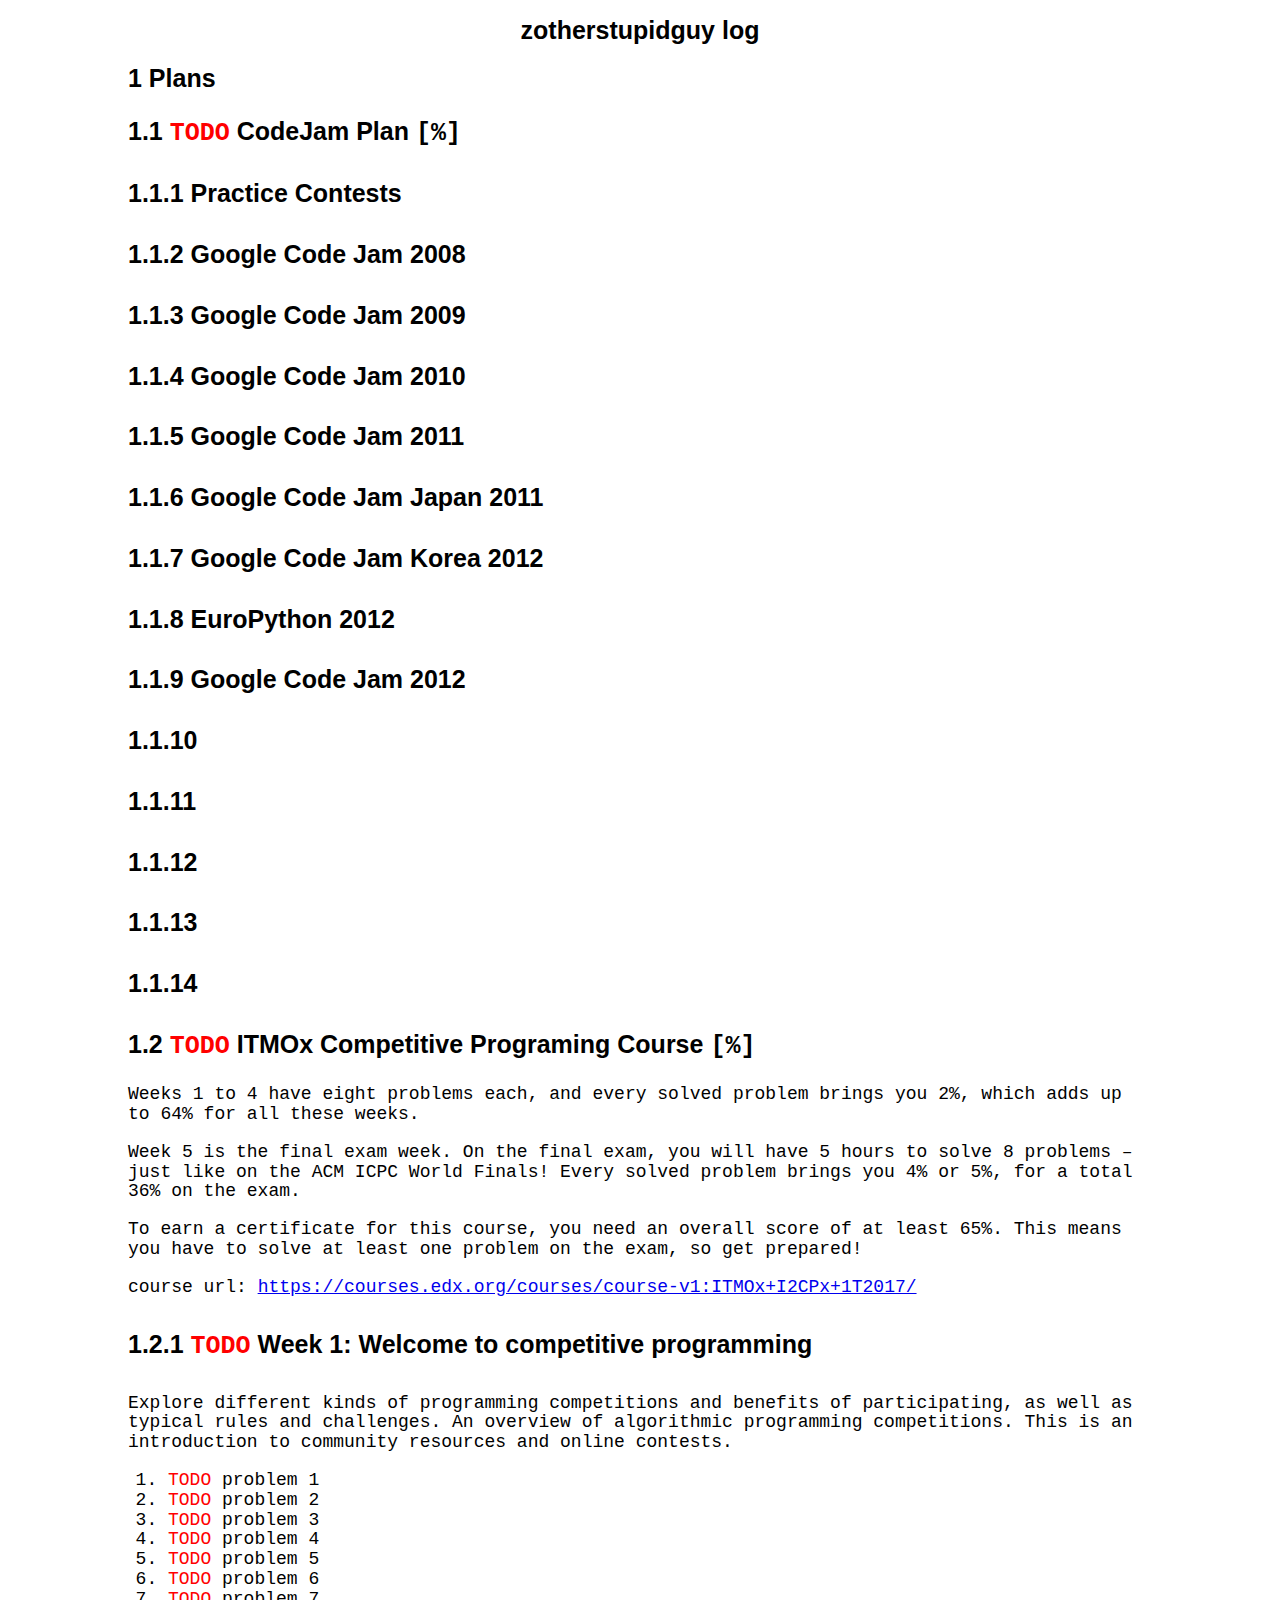
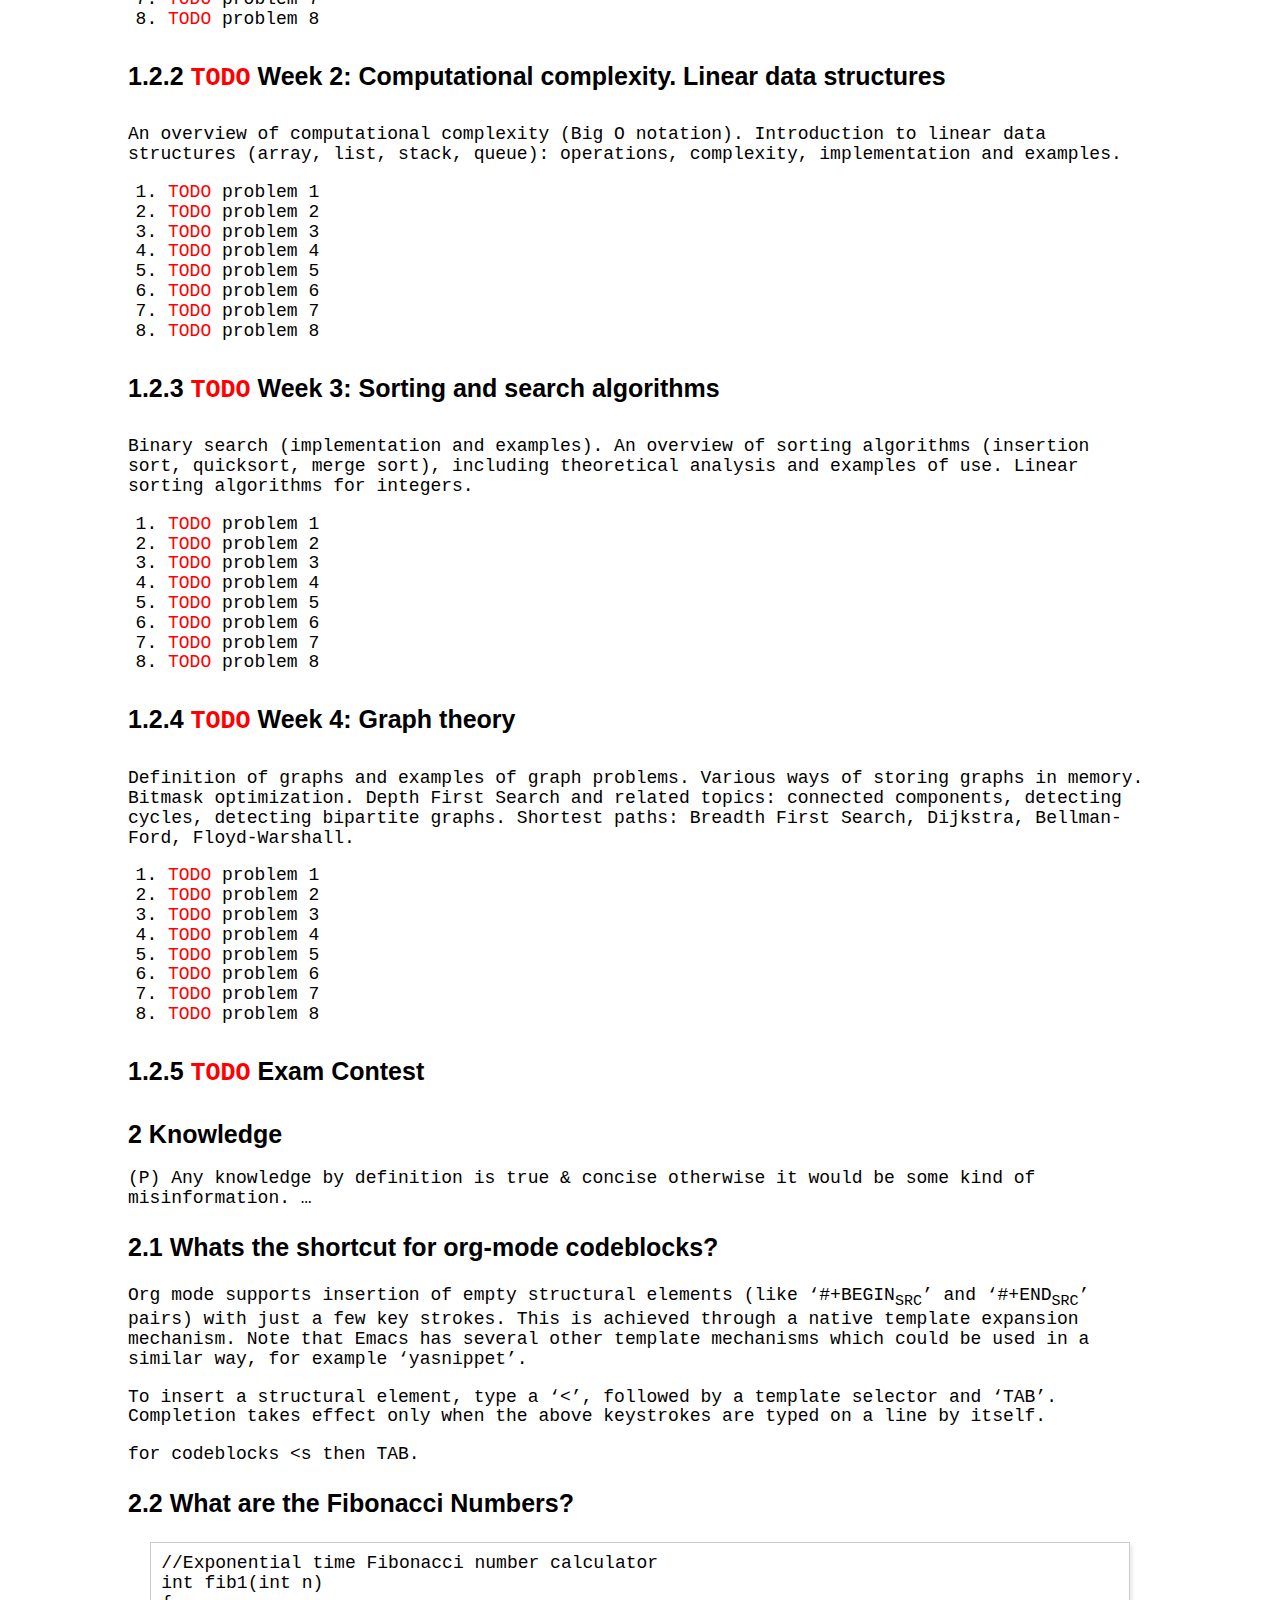
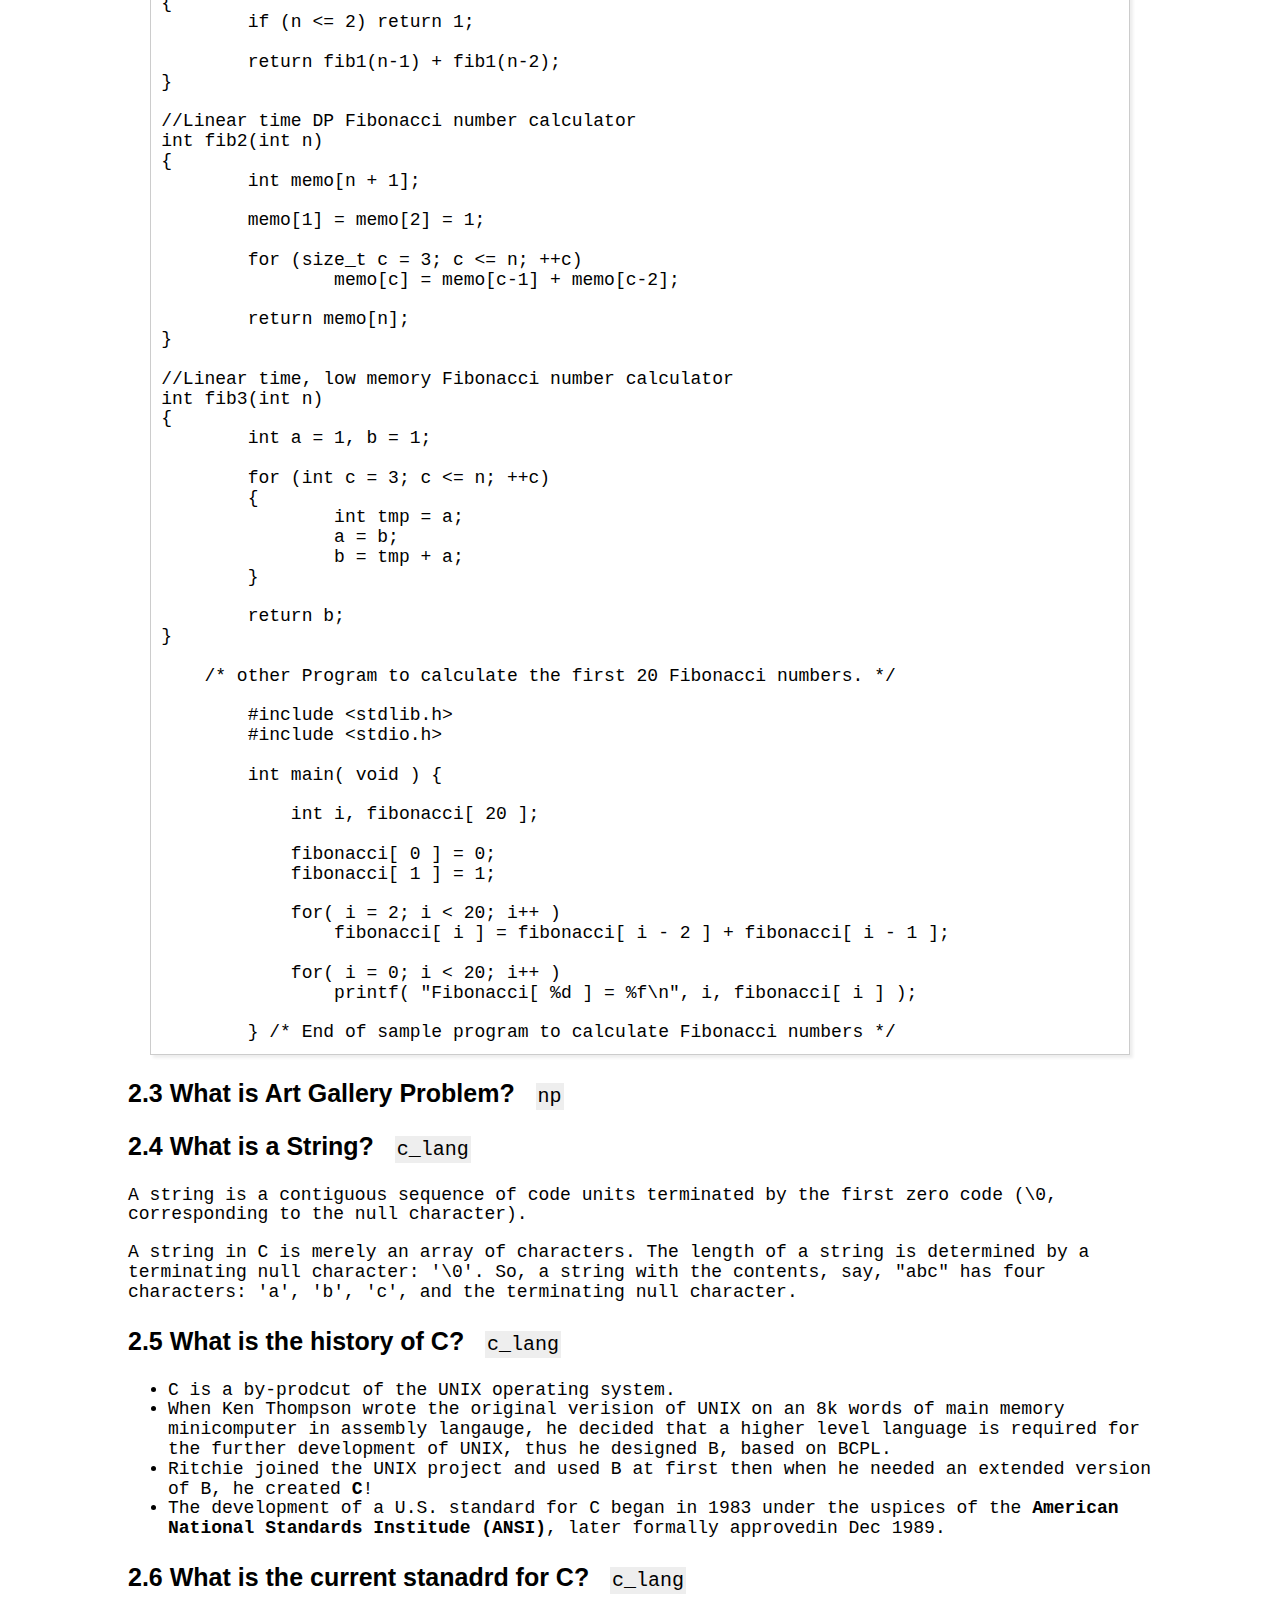
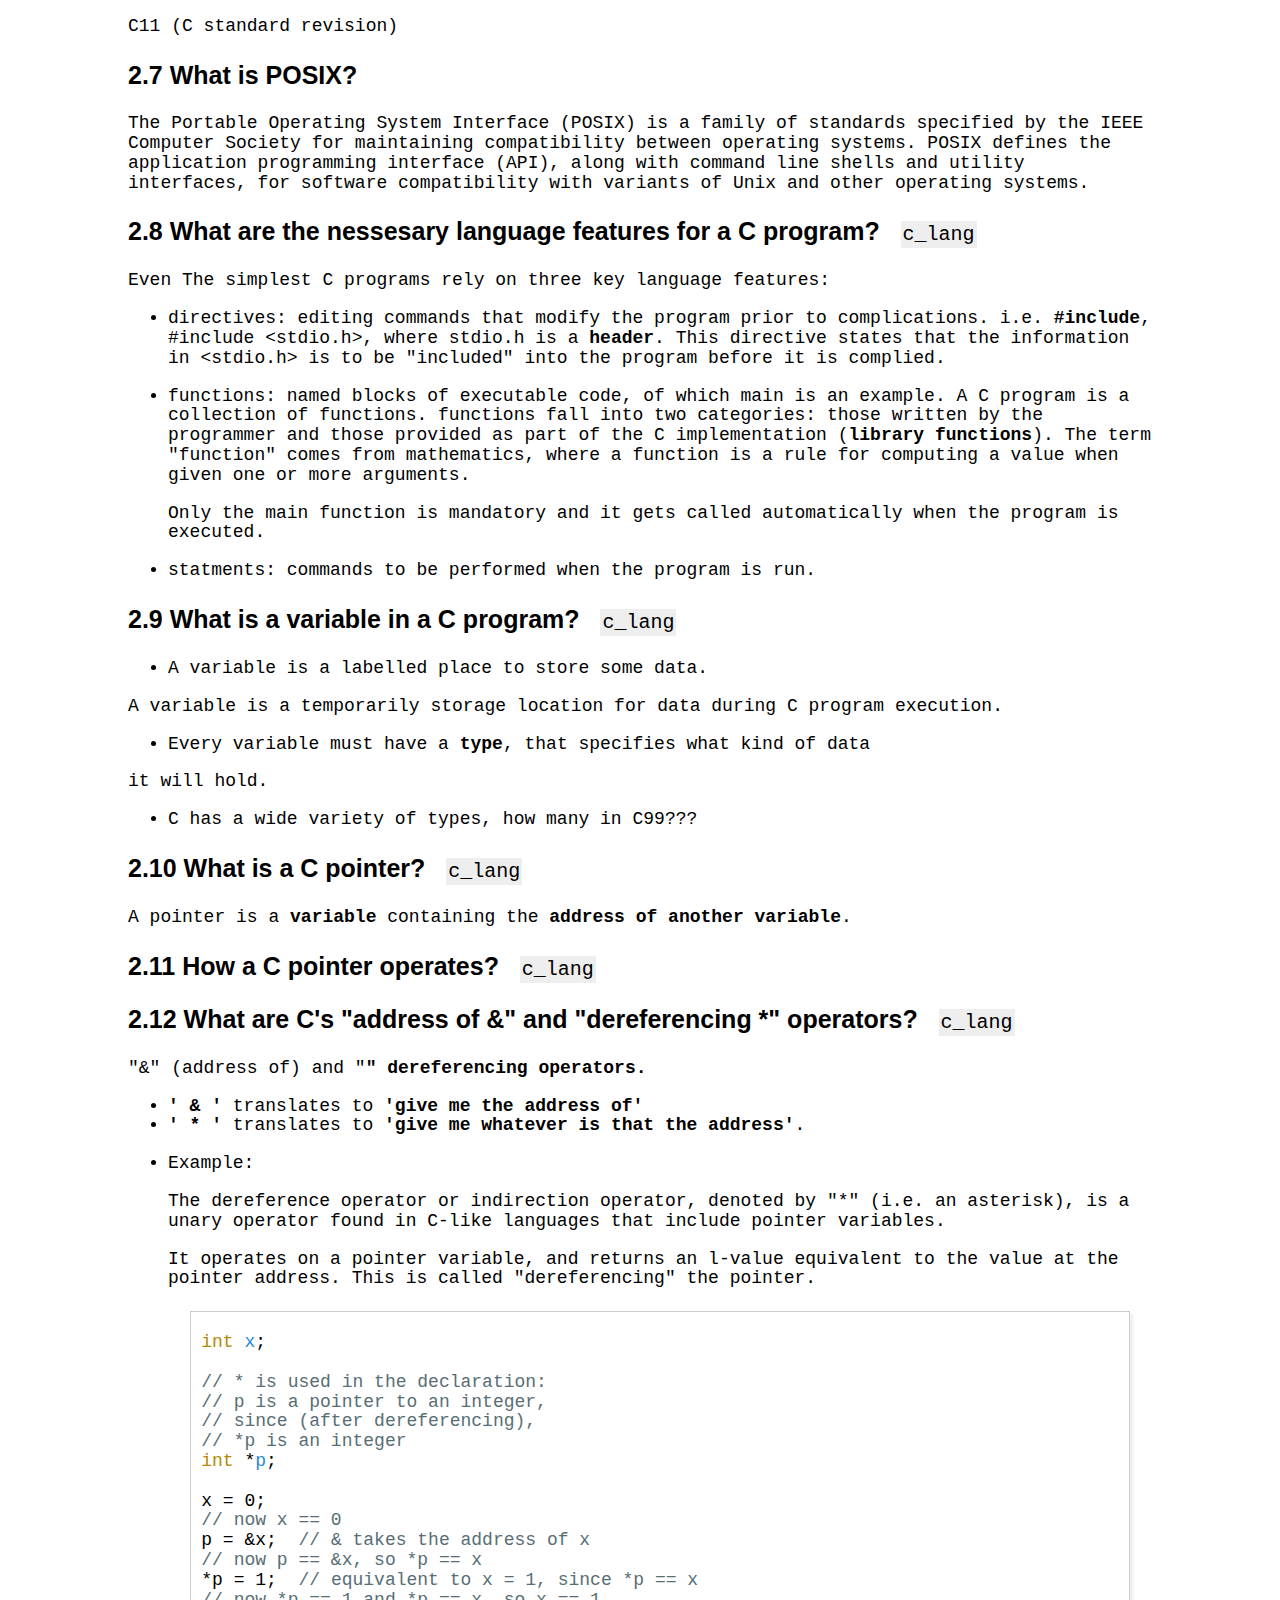
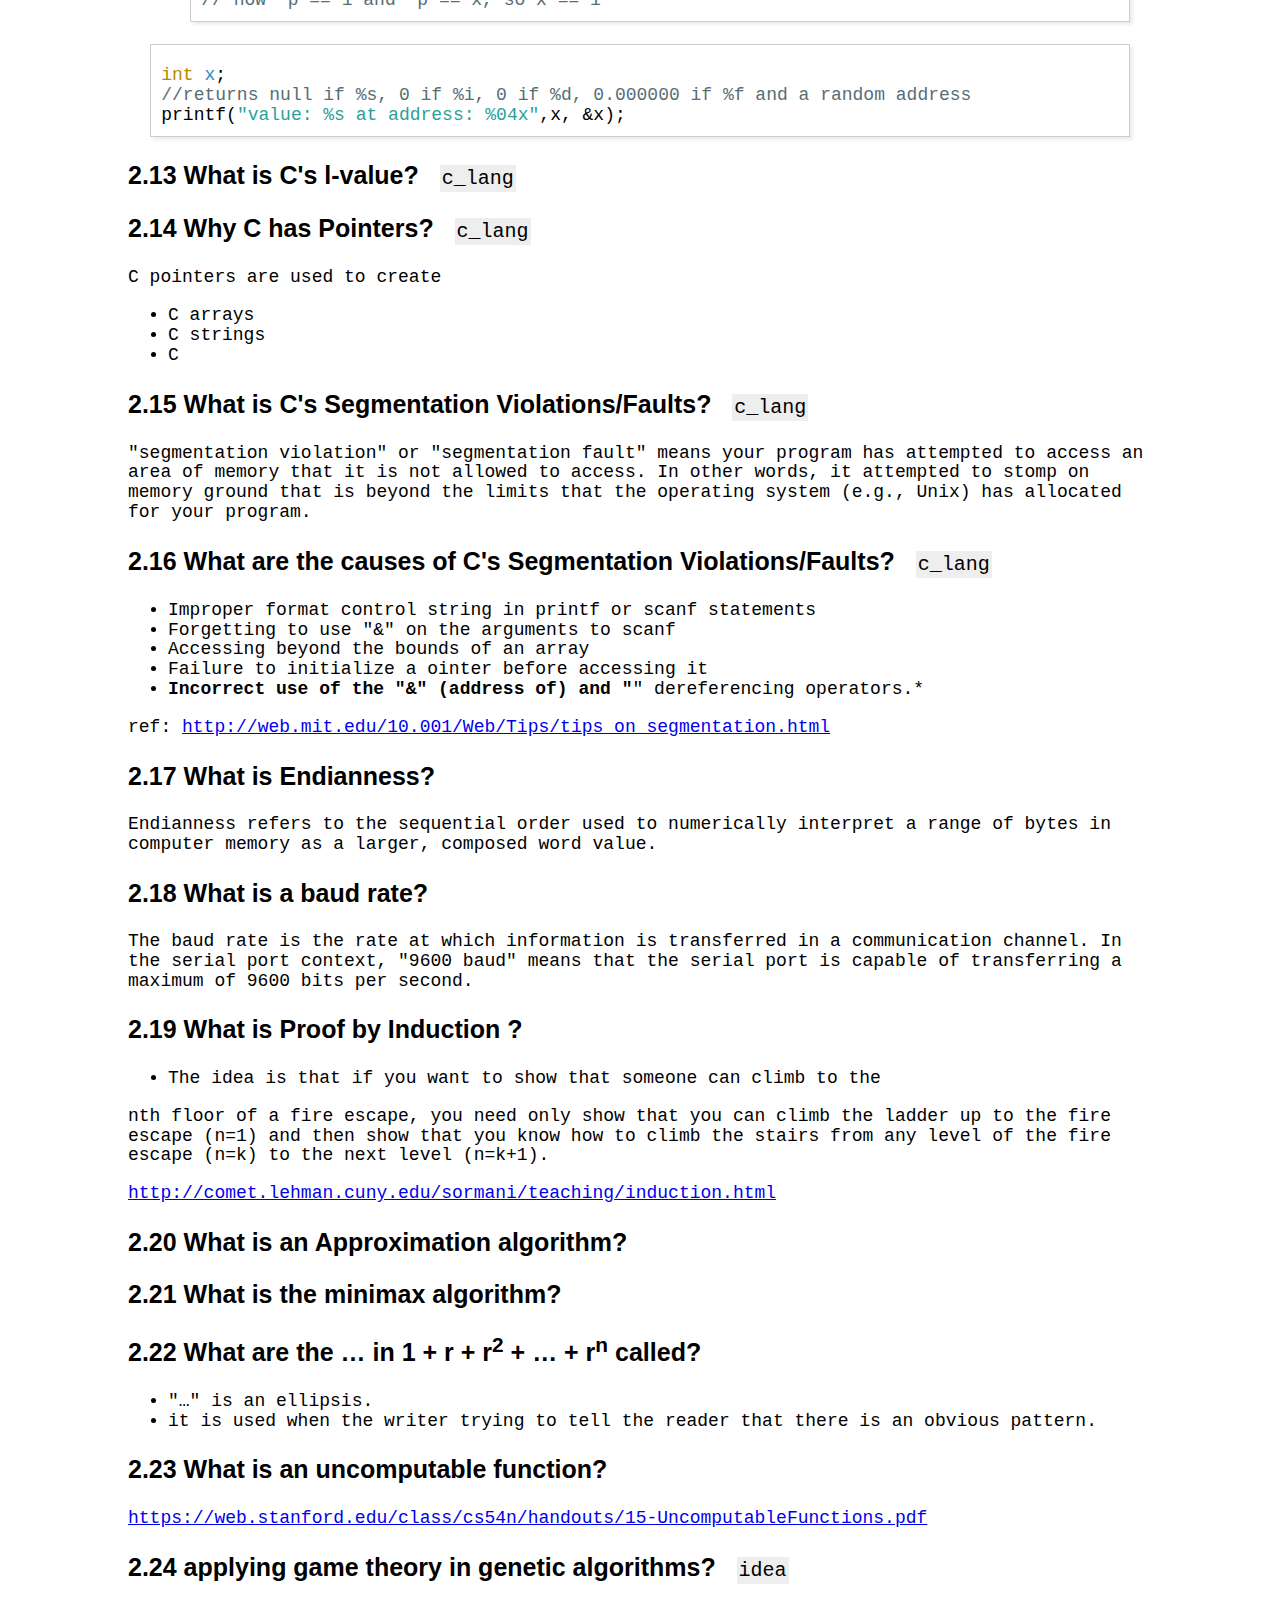
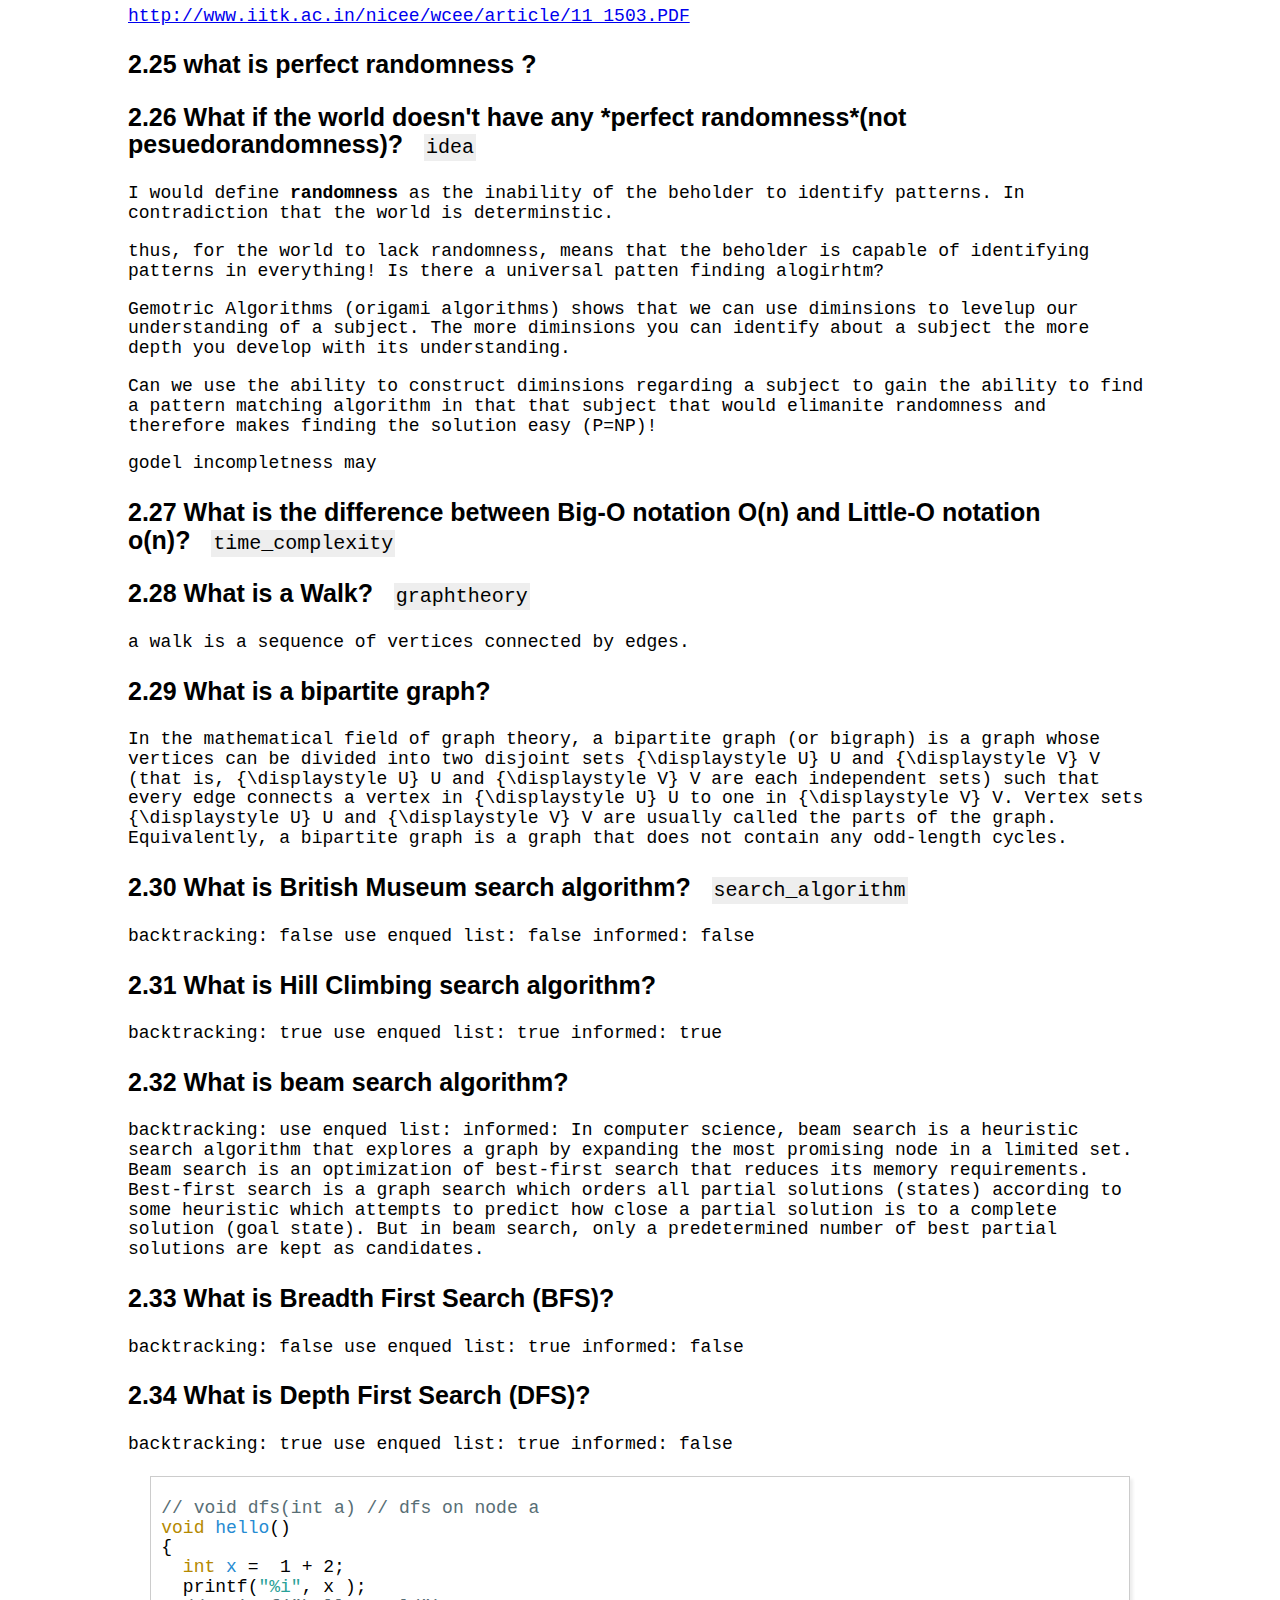
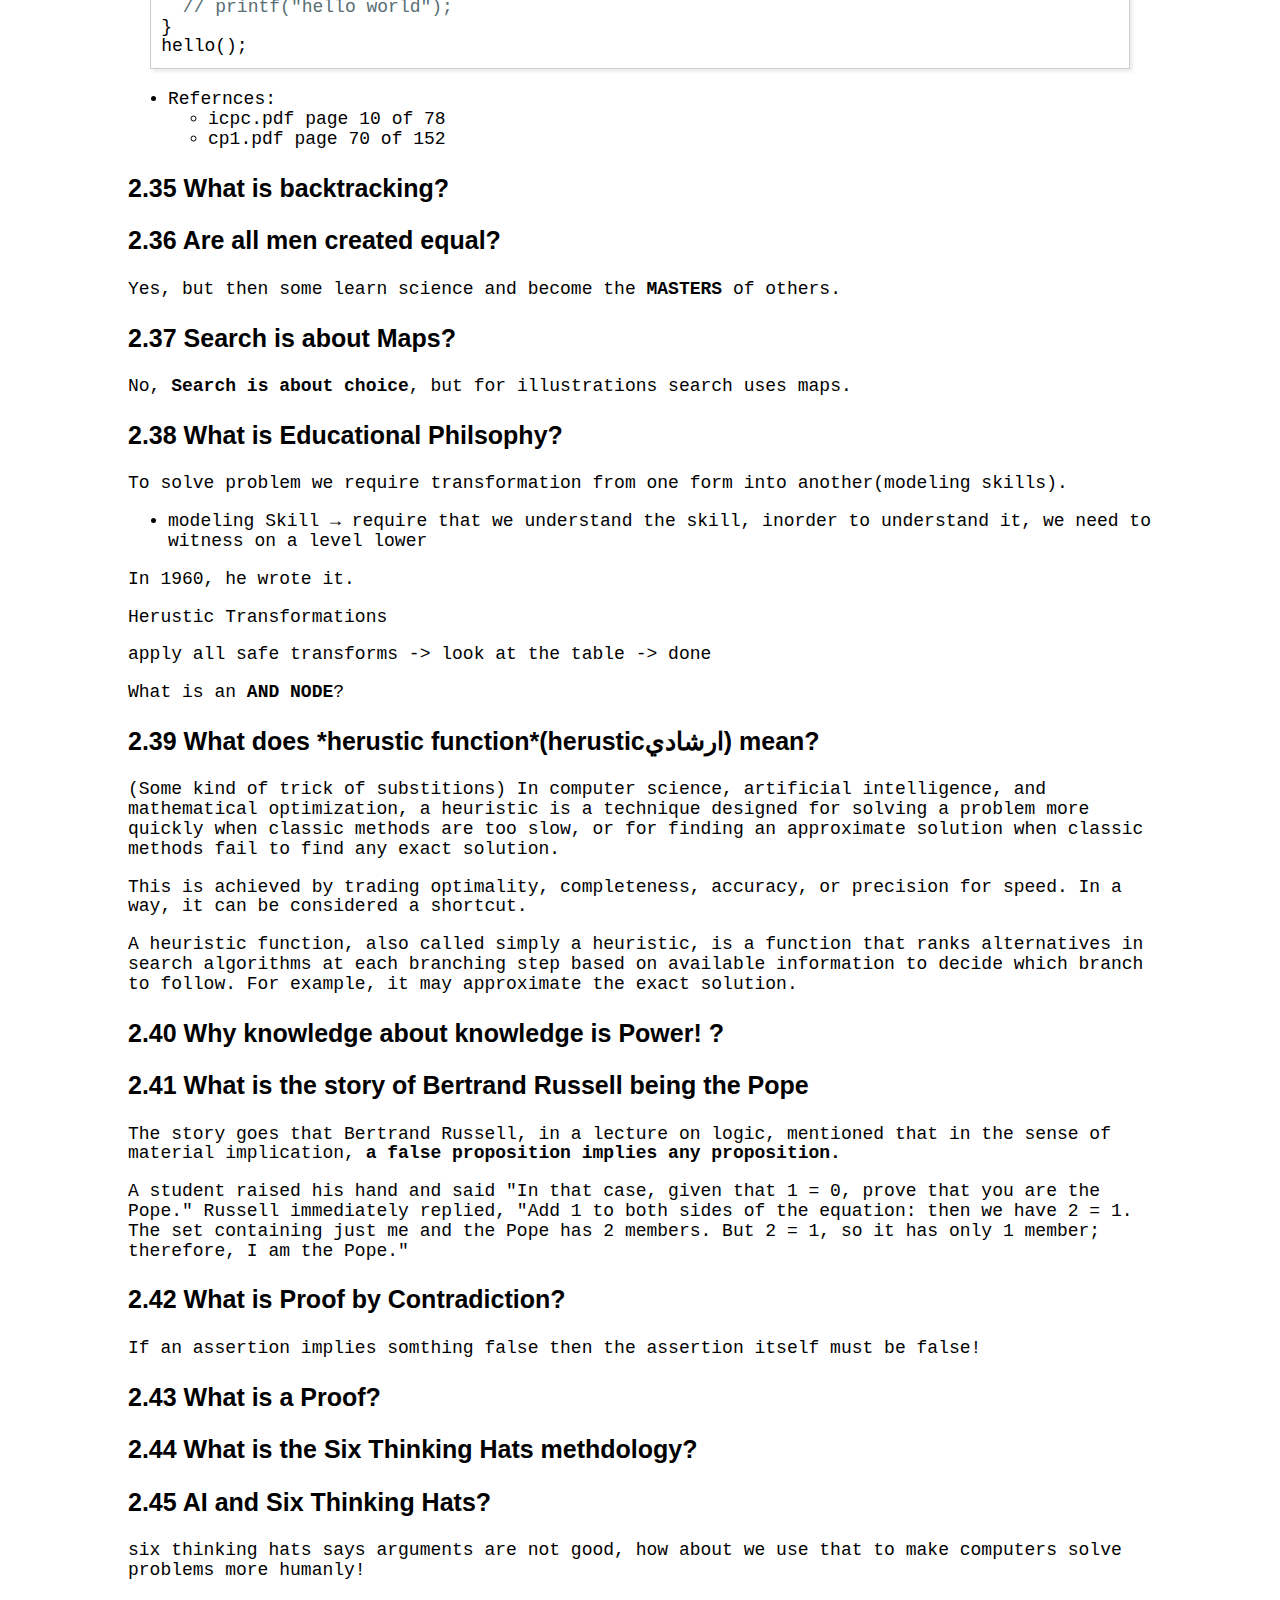
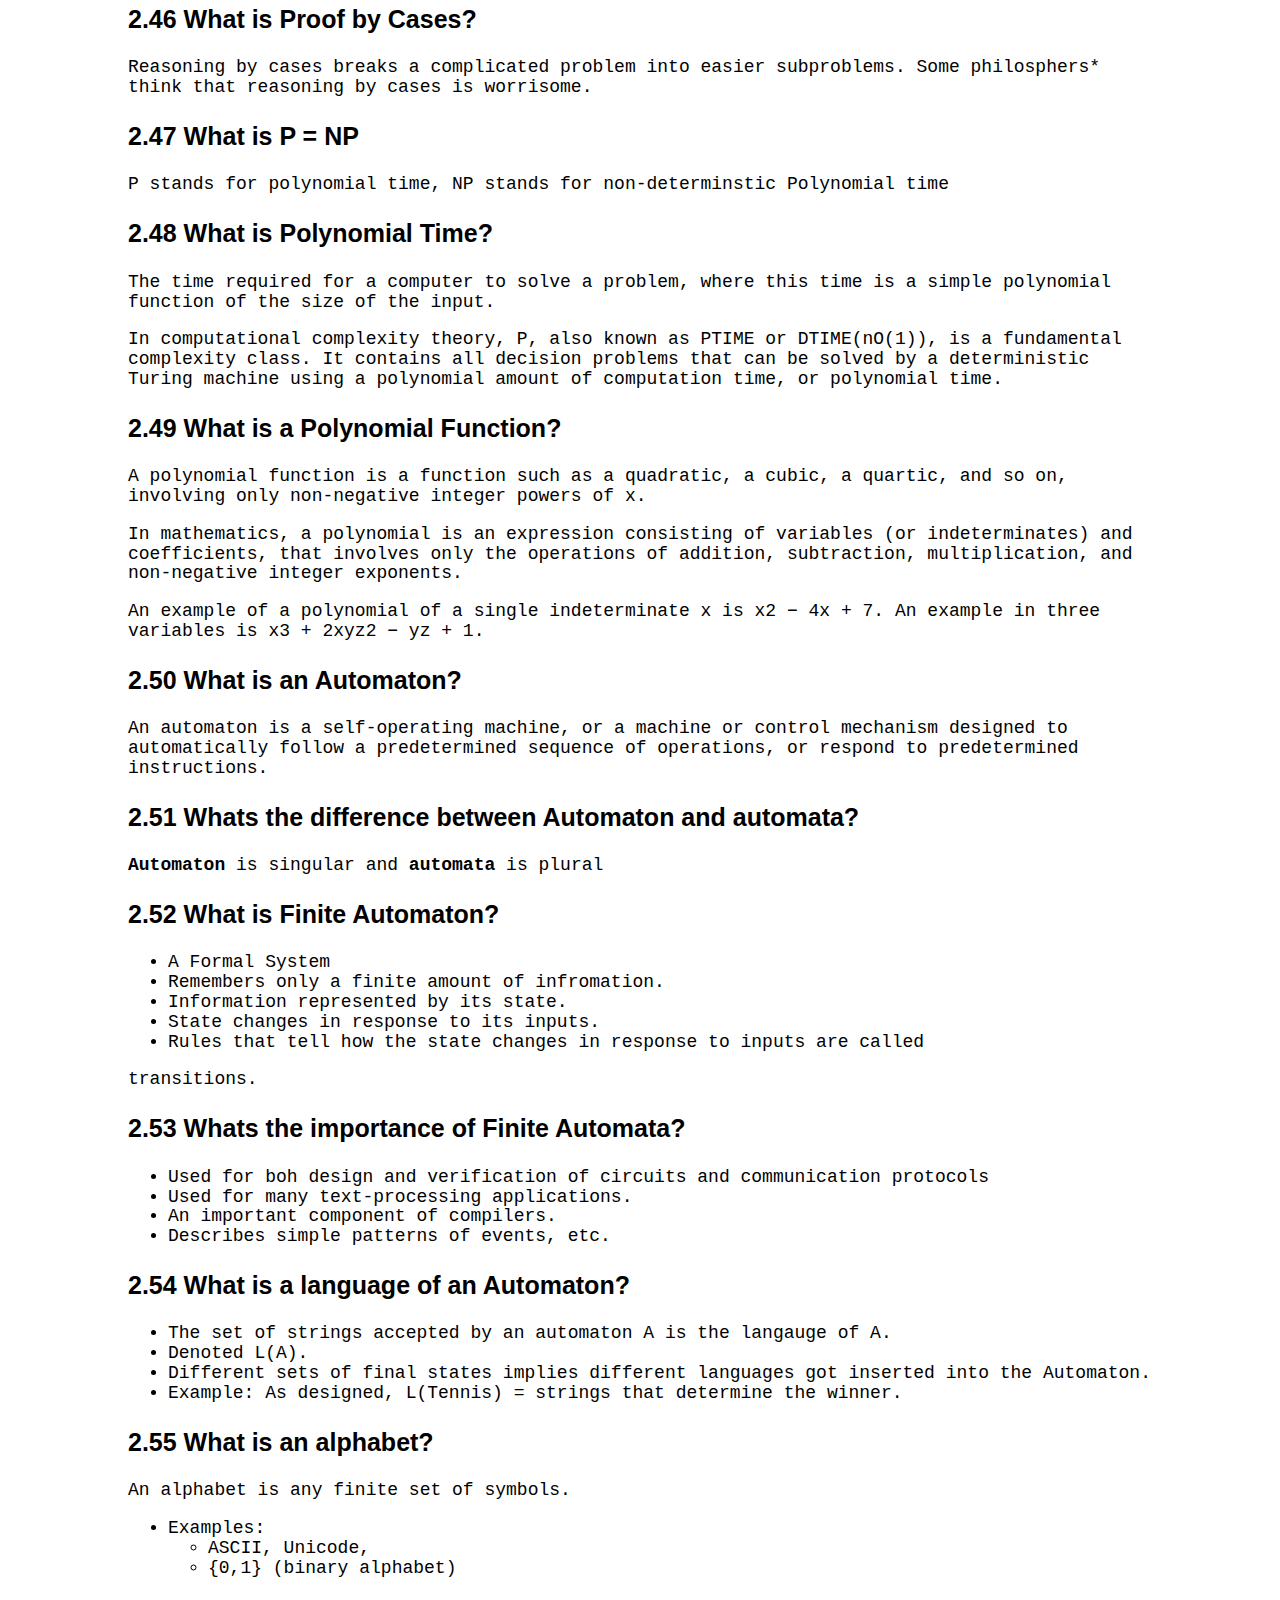
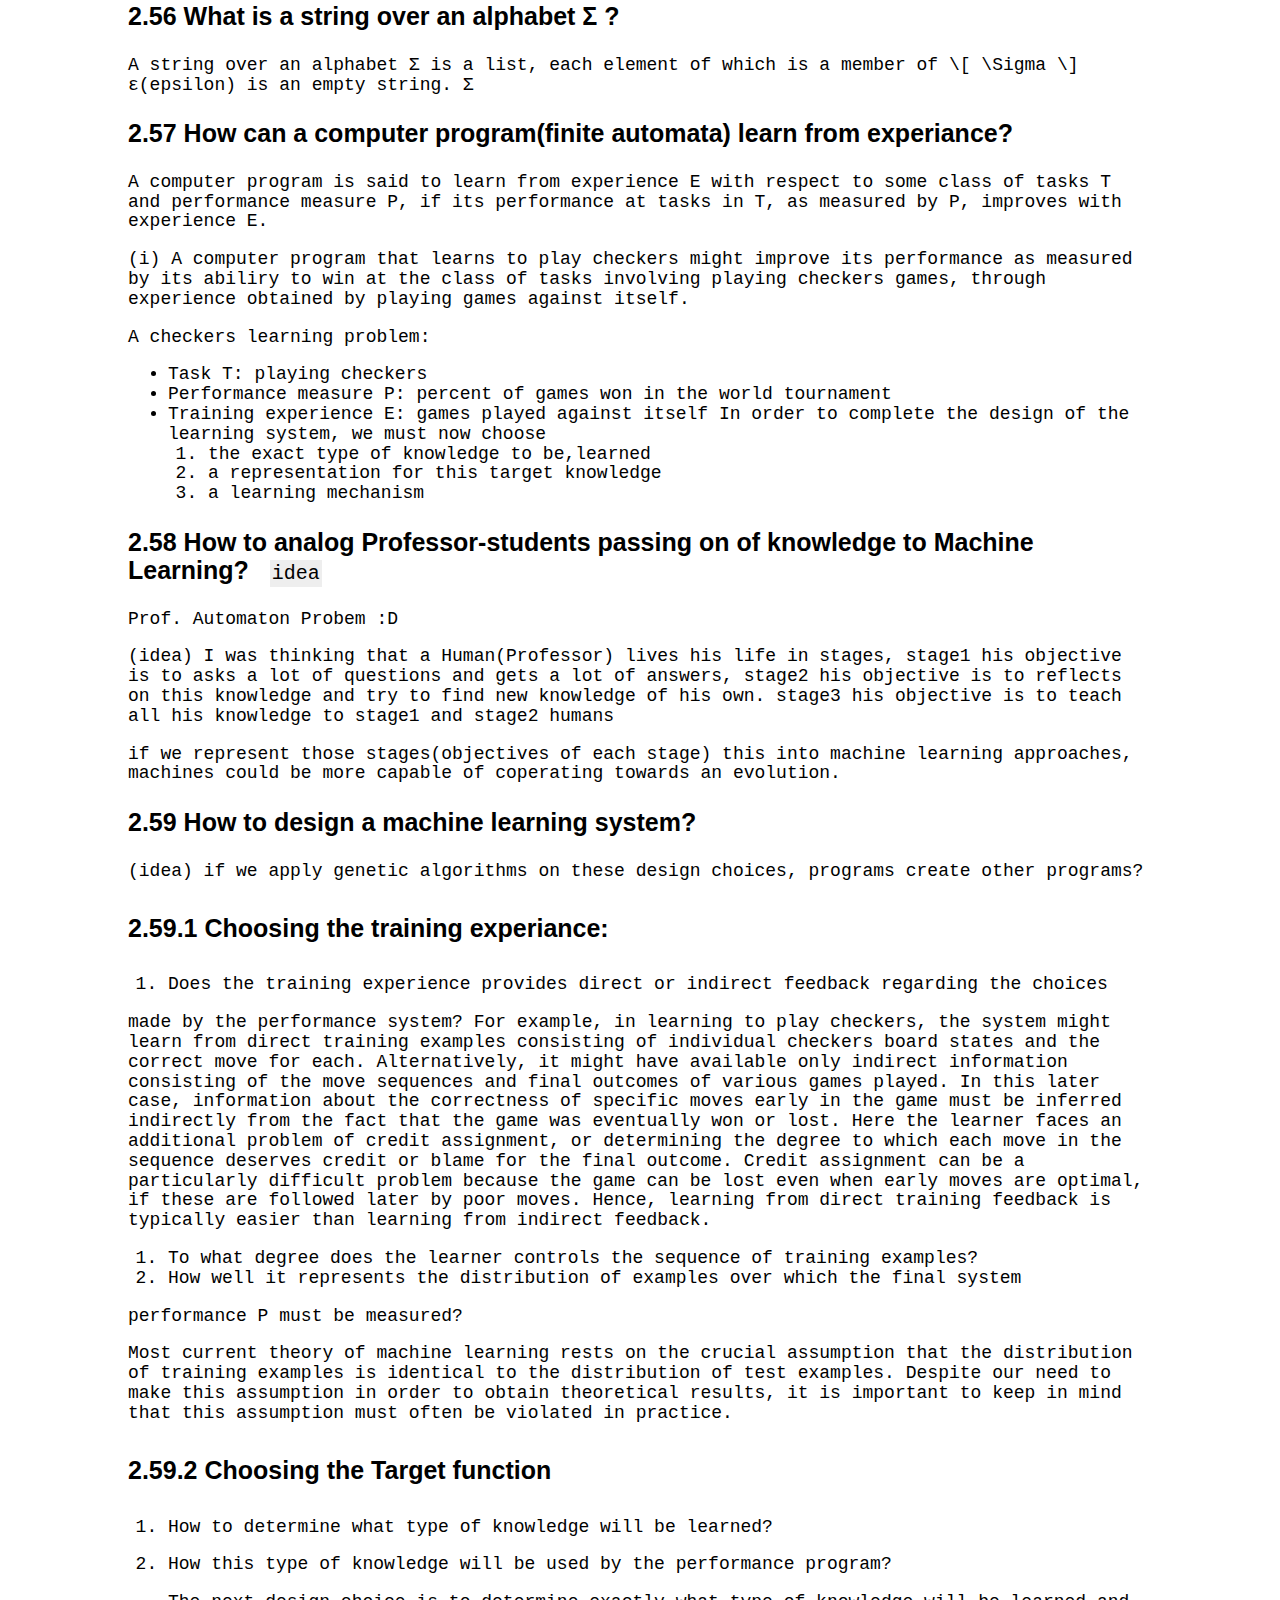
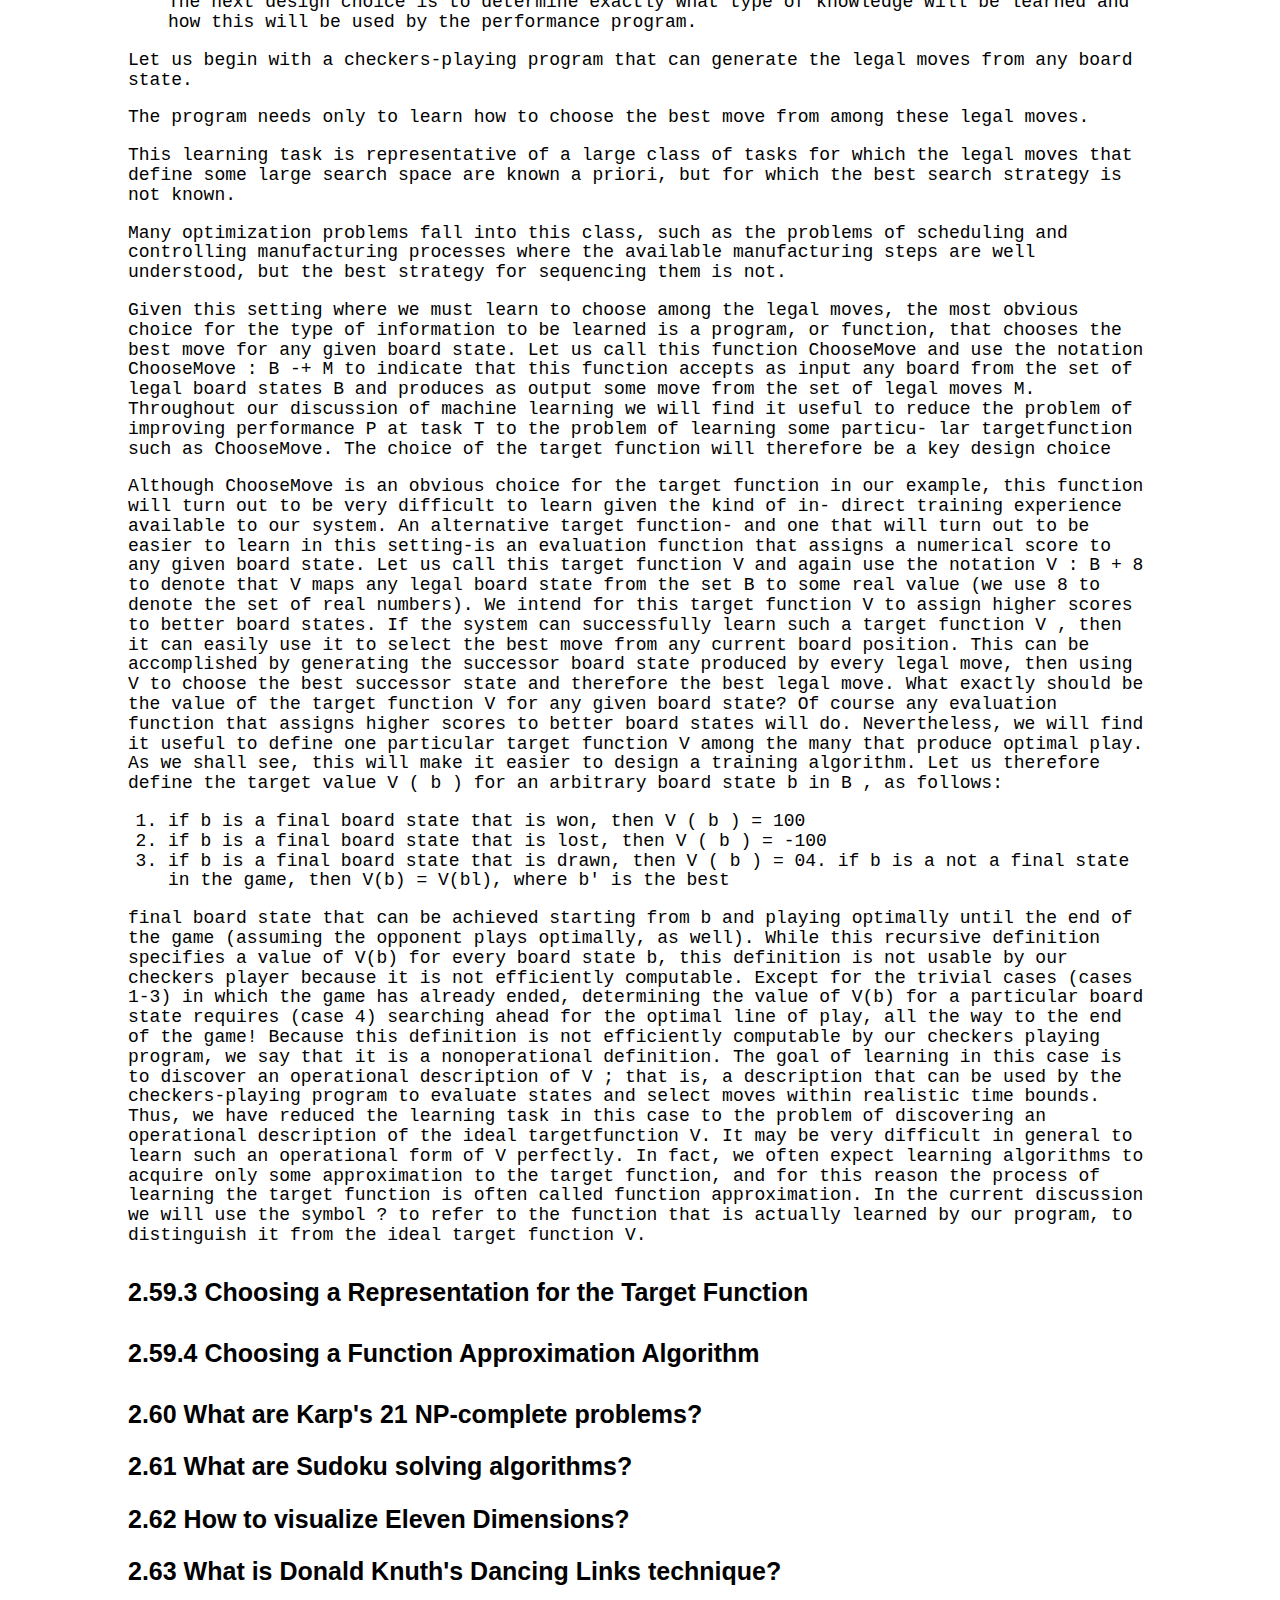
==== commit 0c3c6a9f: "cleanup" ====
--- a/public/index.html
+++ b/public/index.html
@@ -3,7 +3,7 @@
 "http://www.w3.org/TR/xhtml1/DTD/xhtml1-strict.dtd">
 <html xmlns="http://www.w3.org/1999/xhtml" lang="en" xml:lang="en">
 <head>
-<!-- 2017-03-16 Thu 18:35 -->
+<!-- 2017-03-16 Thu 19:38 -->
 <meta http-equiv="Content-Type" content="text/html;charset=utf-8" />
 <meta name="viewport" content="width=device-width, initial-scale=1" />
 <title>zotherstupidguy log</title>
@@ -289,20 +289,20 @@
 <div id="outline-container-org7318a42" class="outline-4">
 <h4 id="org7318a42"><span class="section-number-4">1.1.9</span> Google Code Jam 2012</h4>
 </div>
-<div id="outline-container-org264f8ab" class="outline-4">
-<h4 id="org264f8ab"><span class="section-number-4">1.1.10</span> </h4>
-</div>
-<div id="outline-container-org5e8f761" class="outline-4">
-<h4 id="org5e8f761"><span class="section-number-4">1.1.11</span> </h4>
-</div>
-<div id="outline-container-org33e3bba" class="outline-4">
-<h4 id="org33e3bba"><span class="section-number-4">1.1.12</span> </h4>
-</div>
-<div id="outline-container-orgf355f8c" class="outline-4">
-<h4 id="orgf355f8c"><span class="section-number-4">1.1.13</span> </h4>
-</div>
-<div id="outline-container-org0a3c183" class="outline-4">
-<h4 id="org0a3c183"><span class="section-number-4">1.1.14</span> </h4>
+<div id="outline-container-orgdfdbe30" class="outline-4">
+<h4 id="orgdfdbe30"><span class="section-number-4">1.1.10</span> </h4>
+</div>
+<div id="outline-container-org905fca0" class="outline-4">
+<h4 id="org905fca0"><span class="section-number-4">1.1.11</span> </h4>
+</div>
+<div id="outline-container-orgabc00cc" class="outline-4">
+<h4 id="orgabc00cc"><span class="section-number-4">1.1.12</span> </h4>
+</div>
+<div id="outline-container-orgfe5710d" class="outline-4">
+<h4 id="orgfe5710d"><span class="section-number-4">1.1.13</span> </h4>
+</div>
+<div id="outline-container-orgd4cee93" class="outline-4">
+<h4 id="orgd4cee93"><span class="section-number-4">1.1.14</span> </h4>
 </div>
 </div>
 
@@ -341,14 +341,14 @@
 introduction to community resources and online contests.
 </p>
 </div>
-<ol class="org-ol"><li><a id="orga46bb59"></a><span class="todo TODO">TODO</span> problem 1<br /></li>
-<li><a id="org78620bb"></a><span class="todo TODO">TODO</span> problem 2<br /></li>
-<li><a id="orgab1dec9"></a><span class="todo TODO">TODO</span> problem 3<br /></li>
-<li><a id="org8c2c786"></a><span class="todo TODO">TODO</span> problem 4<br /></li>
-<li><a id="org9d7b114"></a><span class="todo TODO">TODO</span> problem 5<br /></li>
-<li><a id="org4c29556"></a><span class="todo TODO">TODO</span> problem 6<br /></li>
-<li><a id="org80df205"></a><span class="todo TODO">TODO</span> problem 7<br /></li>
-<li><a id="org2c2e3a7"></a><span class="todo TODO">TODO</span> problem 8<br /></li></ol>
+<ol class="org-ol"><li><a id="org47cd71f"></a><span class="todo TODO">TODO</span> problem 1<br /></li>
+<li><a id="orgd4948eb"></a><span class="todo TODO">TODO</span> problem 2<br /></li>
+<li><a id="org2501153"></a><span class="todo TODO">TODO</span> problem 3<br /></li>
+<li><a id="org7f85e8a"></a><span class="todo TODO">TODO</span> problem 4<br /></li>
+<li><a id="org421c8b9"></a><span class="todo TODO">TODO</span> problem 5<br /></li>
+<li><a id="org10c1326"></a><span class="todo TODO">TODO</span> problem 6<br /></li>
+<li><a id="orge671f70"></a><span class="todo TODO">TODO</span> problem 7<br /></li>
+<li><a id="orgb51b13a"></a><span class="todo TODO">TODO</span> problem 8<br /></li></ol>
 </div>
 
 
@@ -360,14 +360,14 @@
 Introduction to linear data structures (array, list, stack, queue): operations, complexity, implementation and examples.
 </p>
 </div>
-<ol class="org-ol"><li><a id="org7e53f67"></a><span class="todo TODO">TODO</span> problem 1<br /></li>
-<li><a id="orga0aeaf7"></a><span class="todo TODO">TODO</span> problem 2<br /></li>
-<li><a id="org8d40da3"></a><span class="todo TODO">TODO</span> problem 3<br /></li>
-<li><a id="org5bd61f8"></a><span class="todo TODO">TODO</span> problem 4<br /></li>
-<li><a id="orgf9e9b29"></a><span class="todo TODO">TODO</span> problem 5<br /></li>
-<li><a id="orgafce839"></a><span class="todo TODO">TODO</span> problem 6<br /></li>
-<li><a id="orga9117fc"></a><span class="todo TODO">TODO</span> problem 7<br /></li>
-<li><a id="org07c26da"></a><span class="todo TODO">TODO</span> problem 8<br /></li></ol>
+<ol class="org-ol"><li><a id="orgd5cd0b3"></a><span class="todo TODO">TODO</span> problem 1<br /></li>
+<li><a id="org67f8fc1"></a><span class="todo TODO">TODO</span> problem 2<br /></li>
+<li><a id="org770711a"></a><span class="todo TODO">TODO</span> problem 3<br /></li>
+<li><a id="org458ee48"></a><span class="todo TODO">TODO</span> problem 4<br /></li>
+<li><a id="org5408d7f"></a><span class="todo TODO">TODO</span> problem 5<br /></li>
+<li><a id="orgbe0b2b2"></a><span class="todo TODO">TODO</span> problem 6<br /></li>
+<li><a id="orgd8274ed"></a><span class="todo TODO">TODO</span> problem 7<br /></li>
+<li><a id="orga25cb05"></a><span class="todo TODO">TODO</span> problem 8<br /></li></ol>
 </div>
 
 
@@ -381,14 +381,14 @@
 sorting algorithms for integers.
 </p>
 </div>
-<ol class="org-ol"><li><a id="org409f5cf"></a><span class="todo TODO">TODO</span> problem 1<br /></li>
-<li><a id="org6bd9fe2"></a><span class="todo TODO">TODO</span> problem 2<br /></li>
-<li><a id="orgb5ed230"></a><span class="todo TODO">TODO</span> problem 3<br /></li>
-<li><a id="org390842d"></a><span class="todo TODO">TODO</span> problem 4<br /></li>
-<li><a id="org78a8f57"></a><span class="todo TODO">TODO</span> problem 5<br /></li>
-<li><a id="org38b7808"></a><span class="todo TODO">TODO</span> problem 6<br /></li>
-<li><a id="org523c2e5"></a><span class="todo TODO">TODO</span> problem 7<br /></li>
-<li><a id="org390bcdf"></a><span class="todo TODO">TODO</span> problem 8<br /></li></ol>
+<ol class="org-ol"><li><a id="orga2f8985"></a><span class="todo TODO">TODO</span> problem 1<br /></li>
+<li><a id="org28248c6"></a><span class="todo TODO">TODO</span> problem 2<br /></li>
+<li><a id="org983ac8a"></a><span class="todo TODO">TODO</span> problem 3<br /></li>
+<li><a id="orgad61df3"></a><span class="todo TODO">TODO</span> problem 4<br /></li>
+<li><a id="org0b542d2"></a><span class="todo TODO">TODO</span> problem 5<br /></li>
+<li><a id="orgb3d5908"></a><span class="todo TODO">TODO</span> problem 6<br /></li>
+<li><a id="orgafbd53c"></a><span class="todo TODO">TODO</span> problem 7<br /></li>
+<li><a id="org23cb9df"></a><span class="todo TODO">TODO</span> problem 8<br /></li></ol>
 </div>
 
 <div id="outline-container-org009bfe4" class="outline-4">
@@ -402,14 +402,14 @@
 Search, Dijkstra, Bellman-Ford, Floyd-Warshall.
 </p>
 </div>
-<ol class="org-ol"><li><a id="org204484b"></a><span class="todo TODO">TODO</span> problem 1<br /></li>
-<li><a id="orgff7490e"></a><span class="todo TODO">TODO</span> problem 2<br /></li>
-<li><a id="orged3ecc3"></a><span class="todo TODO">TODO</span> problem 3<br /></li>
-<li><a id="org8d4df55"></a><span class="todo TODO">TODO</span> problem 4<br /></li>
-<li><a id="org06c00a1"></a><span class="todo TODO">TODO</span> problem 5<br /></li>
-<li><a id="org4e12a01"></a><span class="todo TODO">TODO</span> problem 6<br /></li>
-<li><a id="org95c2c9a"></a><span class="todo TODO">TODO</span> problem 7<br /></li>
-<li><a id="org9d780bd"></a><span class="todo TODO">TODO</span> problem 8<br /></li></ol>
+<ol class="org-ol"><li><a id="org563e773"></a><span class="todo TODO">TODO</span> problem 1<br /></li>
+<li><a id="org552e76e"></a><span class="todo TODO">TODO</span> problem 2<br /></li>
+<li><a id="org1cb3ff0"></a><span class="todo TODO">TODO</span> problem 3<br /></li>
+<li><a id="orgcee751a"></a><span class="todo TODO">TODO</span> problem 4<br /></li>
+<li><a id="org9f95375"></a><span class="todo TODO">TODO</span> problem 5<br /></li>
+<li><a id="orgf1c50b8"></a><span class="todo TODO">TODO</span> problem 6<br /></li>
+<li><a id="orgfc513cc"></a><span class="todo TODO">TODO</span> problem 7<br /></li>
+<li><a id="org637315d"></a><span class="todo TODO">TODO</span> problem 8<br /></li></ol>
 </div>
 
 <div id="outline-container-orgc7307e7" class="outline-4">
@@ -455,25 +455,61 @@
 <h3 id="org4c21ece"><span class="section-number-3">2.2</span> What are the <b>Fibonacci Numbers</b>?</h3>
 <div class="outline-text-3" id="text-2-2">
 <pre class="example">
-/* Program to calculate the first 20 Fibonacci numbers. */
-
-    #include &lt;stdlib.h&gt;
-    #include &lt;stdio.h&gt; 
-
-    int main( void ) {
-
-        int i, fibonacci[ 20 ];
-
-        fibonacci[ 0 ] = 0;
-        fibonacci[ 1 ] = 1;
-
-        for( i = 2; i &lt; 20; i++ )
-            fibonacci[ i ] = fibonacci[ i - 2 ] + fibonacci[ i - 1 ];
-
-        for( i = 0; i &lt; 20; i++ )
-            printf( "Fibonacci[ %d ] = %f\n", i, fibonacci[ i ] );
-
-    } /* End of sample program to calculate Fibonacci numbers */
+//Exponential time Fibonacci number calculator
+int fib1(int n)
+{
+        if (n &lt;= 2) return 1;
+
+        return fib1(n-1) + fib1(n-2);
+}
+
+//Linear time DP Fibonacci number calculator
+int fib2(int n)
+{
+        int memo[n + 1];
+
+        memo[1] = memo[2] = 1;
+
+        for (size_t c = 3; c &lt;= n; ++c)
+                memo[c] = memo[c-1] + memo[c-2];
+
+        return memo[n];
+}
+
+//Linear time, low memory Fibonacci number calculator
+int fib3(int n)
+{
+        int a = 1, b = 1;
+
+        for (int c = 3; c &lt;= n; ++c)
+        {
+                int tmp = a;
+                a = b;
+                b = tmp + a;
+        }
+
+        return b;
+}
+
+    /* other Program to calculate the first 20 Fibonacci numbers. */
+
+        #include &lt;stdlib.h&gt;
+        #include &lt;stdio.h&gt; 
+
+        int main( void ) {
+
+            int i, fibonacci[ 20 ];
+
+            fibonacci[ 0 ] = 0;
+            fibonacci[ 1 ] = 1;
+
+            for( i = 2; i &lt; 20; i++ )
+                fibonacci[ i ] = fibonacci[ i - 2 ] + fibonacci[ i - 1 ];
+
+            for( i = 0; i &lt; 20; i++ )
+                printf( "Fibonacci[ %d ] = %f\n", i, fibonacci[ i ] );
+
+        } /* End of sample program to calculate Fibonacci numbers */
 </pre>
 </div>
 </div>
@@ -1845,8 +1881,8 @@
 <h3 id="org6407d17"><span class="section-number-3">2.96</span> What is <b>release the prisoners topology</b> ?</h3>
 </div>
 
-<div id="outline-container-org770852b" class="outline-3">
-<h3 id="org770852b"><span class="section-number-3">2.97</span> References</h3>
+<div id="outline-container-org88c72af" class="outline-3">
+<h3 id="org88c72af"><span class="section-number-3">2.97</span> References</h3>
 <div class="outline-text-3" id="text-2-97">
 <p>
 +begin<sub>src</sub> sh :results output :exports results
@@ -1900,8 +1936,8 @@
 <h4 id="org53a0ed1"><span class="section-number-4">2.97.3</span> <span class="todo TODO">TODO</span> Cracking the Coding Interview      <code>[%]</code>&#xa0;&#xa0;&#xa0;<span class="tag"><span class="book">book</span>&#xa0;<span class="zpd">zpd</span>&#xa0;<span class="interview">interview</span></span></h4>
 <div class="outline-text-4" id="text-2-97-3">
 </div>
-<ul class="org-ul"><li><a id="org9cd5d04"></a><span class="todo TODO">TODO</span> Chapter1<br /><ul class="org-ul"><li><a id="orgab79f1d"></a><span class="todo TODO">TODO</span> name of the heading in the chapter<br /></li>
-<li><a id="org3aa3c9b"></a><span class="todo TODO">TODO</span> name of the heading in the chapter<br /></li></ul></li>
+<ul class="org-ul"><li><a id="org9cd5d04"></a><span class="todo TODO">TODO</span> Chapter1<br /><ul class="org-ul"><li><a id="org1d0719a"></a><span class="todo TODO">TODO</span> name of the heading in the chapter<br /></li>
+<li><a id="org1415032"></a><span class="todo TODO">TODO</span> name of the heading in the chapter<br /></li></ul></li>
 <li><a id="orgc617368"></a><span class="done DONE">DONE</span> sfsf<br /></li>
 <li><a id="org8d6924c"></a>sfsfsfsf<br /></li></ul>
 </div>
@@ -2375,8 +2411,8 @@
 </p>
 </div>
 </div>
-<div id="outline-container-orgc3165e3" class="outline-3">
-<h3 id="orgc3165e3"><span class="section-number-3">3.5</span> :problem:</h3>
+<div id="outline-container-orgd8a5da3" class="outline-3">
+<h3 id="orgd8a5da3"><span class="section-number-3">3.5</span> :problem:</h3>
 <div class="outline-text-3" id="text-3-5">
 <ul class="org-ul">
 <li>Colleen is turning  \(n\)  years old!</li>
@@ -2385,8 +2421,8 @@
 <li>Given the  for each individual candle, find and print the number of candles she can successfully blow out.</li>
 </ul>
 </div>
-<div id="outline-container-org59f3c3d" class="outline-4">
-<h4 id="org59f3c3d"><span class="section-number-4">3.5.1</span> :input:</h4>
+<div id="outline-container-org565e521" class="outline-4">
+<h4 id="org565e521"><span class="section-number-4">3.5.1</span> :input:</h4>
 <div class="outline-text-4" id="text-3-5-1">
 <ul class="org-ul">
 <li>The first line contains a single integer, , denoting the number of candles on the cake.</li>
@@ -2394,24 +2430,24 @@
 </ul>
 </div>
 </div>
-<div id="outline-container-orga706e1e" class="outline-4">
-<h4 id="orga706e1e"><span class="section-number-4">3.5.2</span> :constraints:</h4>
+<div id="outline-container-orgcc04c71" class="outline-4">
+<h4 id="orgcc04c71"><span class="section-number-4">3.5.2</span> :constraints:</h4>
 <div class="outline-text-4" id="text-3-5-2">
 <p>
 none
 </p>
 </div>
 </div>
-<div id="outline-container-org6d68549" class="outline-4">
-<h4 id="org6d68549"><span class="section-number-4">3.5.3</span> :output:</h4>
+<div id="outline-container-orgd40bf6b" class="outline-4">
+<h4 id="orgd40bf6b"><span class="section-number-4">3.5.3</span> :output:</h4>
 <div class="outline-text-4" id="text-3-5-3">
 <ul class="org-ul">
 <li>Print the number of candles Colleen blows out on a new line.</li>
 </ul>
 </div>
 </div>
-<div id="outline-container-org0f1dd24" class="outline-4">
-<h4 id="org0f1dd24"><span class="section-number-4">3.5.4</span> :explanation:</h4>
+<div id="outline-container-orga86d737" class="outline-4">
+<h4 id="orga86d737"><span class="section-number-4">3.5.4</span> :explanation:</h4>
 <div class="outline-text-4" id="text-3-5-4">
 <ul class="org-ul">
 <li>1..</li>
@@ -2420,19 +2456,19 @@
 </div>
 </div>
 </div>
-<div id="outline-container-orgc888a71" class="outline-3">
-<h3 id="orgc888a71"><span class="section-number-3">3.6</span> :solution:</h3>
+<div id="outline-container-org176214e" class="outline-3">
+<h3 id="org176214e"><span class="section-number-3">3.6</span> :solution:</h3>
 <div class="outline-text-3" id="text-3-6">
-</div><div id="outline-container-orgcd102eb" class="outline-4">
-<h4 id="orgcd102eb"><span class="section-number-4">3.6.1</span> :questions:</h4>
+</div><div id="outline-container-org76c74a6" class="outline-4">
+<h4 id="org76c74a6"><span class="section-number-4">3.6.1</span> :questions:</h4>
 <div class="outline-text-4" id="text-3-6-1">
 <p>
 none
 </p>
 </div>
 </div>
-<div id="outline-container-org0ee8b7f" class="outline-4">
-<h4 id="org0ee8b7f"><span class="section-number-4">3.6.2</span> :predicates:</h4>
+<div id="outline-container-org54dbfc8" class="outline-4">
+<h4 id="org54dbfc8"><span class="section-number-4">3.6.2</span> :predicates:</h4>
 <div class="outline-text-4" id="text-3-6-2">
 <ul class="org-ul">
 <li>the brute force solution gives O(N<sup>2</sup>) via comparing each of two strings.</li>
@@ -2442,8 +2478,8 @@
 </ul>
 </div>
 </div>
-<div id="outline-container-org6cfdc70" class="outline-4">
-<h4 id="org6cfdc70"><span class="section-number-4">3.6.3</span> :implications:</h4>
+<div id="outline-container-org6d643d6" class="outline-4">
+<h4 id="org6d643d6"><span class="section-number-4">3.6.3</span> :implications:</h4>
 <div class="outline-text-4" id="text-3-6-3">
 <ul class="org-ul">
 <li>If we store every element into a hash set, we can make it O(N) for both time and space complexity.</li>
@@ -2461,8 +2497,8 @@
 </div>
 </div>
 
-<div id="outline-container-org39f35ac" class="outline-3">
-<h3 id="org39f35ac"><span class="section-number-3">3.7</span> References</h3>
+<div id="outline-container-org92184f2" class="outline-3">
+<h3 id="org92184f2"><span class="section-number-3">3.7</span> References</h3>
 <div class="outline-text-3" id="text-3-7">
 <ul class="org-ul">
 <li>source: <a href="https://www.hackerrank.com/contests/rookierank/challenges/birthday-cake-candles">https://www.hackerrank.com/contests/rookierank/challenges/birthday-cake-candles</a></li>
@@ -2477,48 +2513,48 @@
 <h3 id="org2c381f0"><span class="section-number-3">3.8</span> <span class="todo TODO">TODO</span> Somthing</h3>
 <div class="outline-text-3" id="text-3-8">
 </div>
-<div id="outline-container-orgdb5b85c" class="outline-4">
-<h4 id="orgdb5b85c"><span class="section-number-4">3.8.1</span> :problem:</h4>
+<div id="outline-container-orgef93d2a" class="outline-4">
+<h4 id="orgef93d2a"><span class="section-number-4">3.8.1</span> :problem:</h4>
 <div class="outline-text-4" id="text-3-8-1">
 <ul class="org-ul">
 <li>something</li>
 </ul>
 </div>
-<ol class="org-ol"><li><a id="org97e34f7"></a>:input:<br /><div class="outline-text-5" id="text-3-8-1-1">
+<ol class="org-ol"><li><a id="orgc2e7ed9"></a>:input:<br /><div class="outline-text-5" id="text-3-8-1-1">
 <ul class="org-ul">
 <li>none</li>
 </ul>
 </div></li>
-<li><a id="org02aeac8"></a>:constraints:<br /><div class="outline-text-5" id="text-3-8-1-2">
+<li><a id="org9cffec6"></a>:constraints:<br /><div class="outline-text-5" id="text-3-8-1-2">
 <ul class="org-ul">
 <li>none</li>
 </ul>
 </div></li>
-<li><a id="org7bbd58d"></a>:output:<br /><div class="outline-text-5" id="text-3-8-1-3">
+<li><a id="org0d9b3c0"></a>:output:<br /><div class="outline-text-5" id="text-3-8-1-3">
 <ul class="org-ul">
 <li>none</li>
 </ul>
 </div></li>
-<li><a id="org1d9f74a"></a>:explanation:<br /><div class="outline-text-5" id="text-3-8-1-4">
+<li><a id="org0e16277"></a>:explanation:<br /><div class="outline-text-5" id="text-3-8-1-4">
 <ul class="org-ul">
 <li>none</li>
 </ul>
 </div></li></ol>
 </div>
-<div id="outline-container-orgfbaabc9" class="outline-4">
-<h4 id="orgfbaabc9"><span class="section-number-4">3.8.2</span> :solution:</h4>
+<div id="outline-container-org1f2011e" class="outline-4">
+<h4 id="org1f2011e"><span class="section-number-4">3.8.2</span> :solution:</h4>
 <div class="outline-text-4" id="text-3-8-2">
-</div><ol class="org-ol"><li><a id="org5e96ff6"></a>:questions:<br /><div class="outline-text-5" id="text-3-8-2-1">
+</div><ol class="org-ol"><li><a id="org90ee40a"></a>:questions:<br /><div class="outline-text-5" id="text-3-8-2-1">
 <ul class="org-ul">
 <li>none</li>
 </ul>
 </div></li>
-<li><a id="orgcf76542"></a>:predicates:<br /><div class="outline-text-5" id="text-3-8-2-2">
+<li><a id="orgbdf3dc9"></a>:predicates:<br /><div class="outline-text-5" id="text-3-8-2-2">
 <ul class="org-ul">
 <li>none</li>
 </ul>
 </div></li>
-<li><a id="orgb0014ef"></a>:implications:<br /><div class="outline-text-5" id="text-3-8-2-3">
+<li><a id="org29daafc"></a>:implications:<br /><div class="outline-text-5" id="text-3-8-2-3">
 <ul class="org-ul">
 <li><p>
 none
@@ -2532,8 +2568,8 @@
 </ul>
 </div></li></ol>
 </div>
-<div id="outline-container-orgc49a2e4" class="outline-4">
-<h4 id="orgc49a2e4"><span class="section-number-4">3.8.3</span> References</h4>
+<div id="outline-container-orgd2e538e" class="outline-4">
+<h4 id="orgd2e538e"><span class="section-number-4">3.8.3</span> References</h4>
 <div class="outline-text-4" id="text-3-8-3">
 <ul class="org-ul">
 <li><p>
@@ -2600,8 +2636,8 @@
 </div>
 </div>
 
-<div id="outline-container-orgc55eaf9" class="outline-3">
-<h3 id="orgc55eaf9"><span class="section-number-3">3.17</span> References</h3>
+<div id="outline-container-org31b27ca" class="outline-3">
+<h3 id="org31b27ca"><span class="section-number-3">3.17</span> References</h3>
 <div class="outline-text-3" id="text-3-17">
 <ul class="org-ul">
 <li>not related to the problem but good to notice <a href="https://en.wikipedia.org/wiki/Knight's_tour">https://en.wikipedia.org/wiki/Knight's_tour</a></li>
@@ -2614,7 +2650,7 @@
 <b>**</b> TODO add vjudge owner on whatsapp and wechat and talkk
 </p>
 </div>
-<ol class="org-ol"><li><a id="orgad5f7e2"></a><span class="todo TODO">TODO</span> use a tiled window manager instead of openbox to watch videos and emacs at teh same time<br /></li></ol>
+<ol class="org-ol"><li><a id="orgf53dfdb"></a><span class="todo TODO">TODO</span> use a tiled window manager instead of openbox to watch videos and emacs at teh same time<br /></li></ol>
 </div>
 </div>
 
@@ -2715,8 +2751,8 @@
 </div>
 </div>
 
-<div id="outline-container-org590ed4a" class="outline-3">
-<h3 id="org590ed4a"><span class="section-number-3">4.10</span> <span class="todo TODO">TODO</span> </h3>
+<div id="outline-container-orgc221f1e" class="outline-3">
+<h3 id="orgc221f1e"><span class="section-number-3">4.10</span> <span class="todo TODO">TODO</span> </h3>
 <div class="outline-text-3" id="text-4-10">
 <ul class="org-ul">
 <li>create templates for hackerrank problems, store in zotherstupidguy.github.io/org/templates/hackerrank.text</li>
@@ -2783,14 +2819,14 @@
 <div id="outline-container-org2bbbe38" class="outline-3">
 <h3 id="org2bbbe38"><span class="section-number-3">4.14</span> <span class="todo TODO">TODO</span> add vjudge owner on whatsapp and wechat and talkk</h3>
 </div>
-<div id="outline-container-org4713df7" class="outline-3">
-<h3 id="org4713df7"><span class="section-number-3">4.15</span> <span class="todo TODO">TODO</span> use a tiled window manager instead of openbox to watch videos and emacs at teh same time</h3>
+<div id="outline-container-org71f3e92" class="outline-3">
+<h3 id="org71f3e92"><span class="section-number-3">4.15</span> <span class="todo TODO">TODO</span> use a tiled window manager instead of openbox to watch videos and emacs at teh same time</h3>
 </div>
 </div>
 </div>
 <div id="postamble" class="status">
 <p class="author">Author: Mohamed Fouad</p>
-<p class="date">Created: 2017-03-16 Thu 18:35</p>
+<p class="date">Created: 2017-03-16 Thu 19:38</p>
 <p class="validation"><a href="http://validator.w3.org/check?uri=referer">Validate</a></p>
 </div>
 </body>
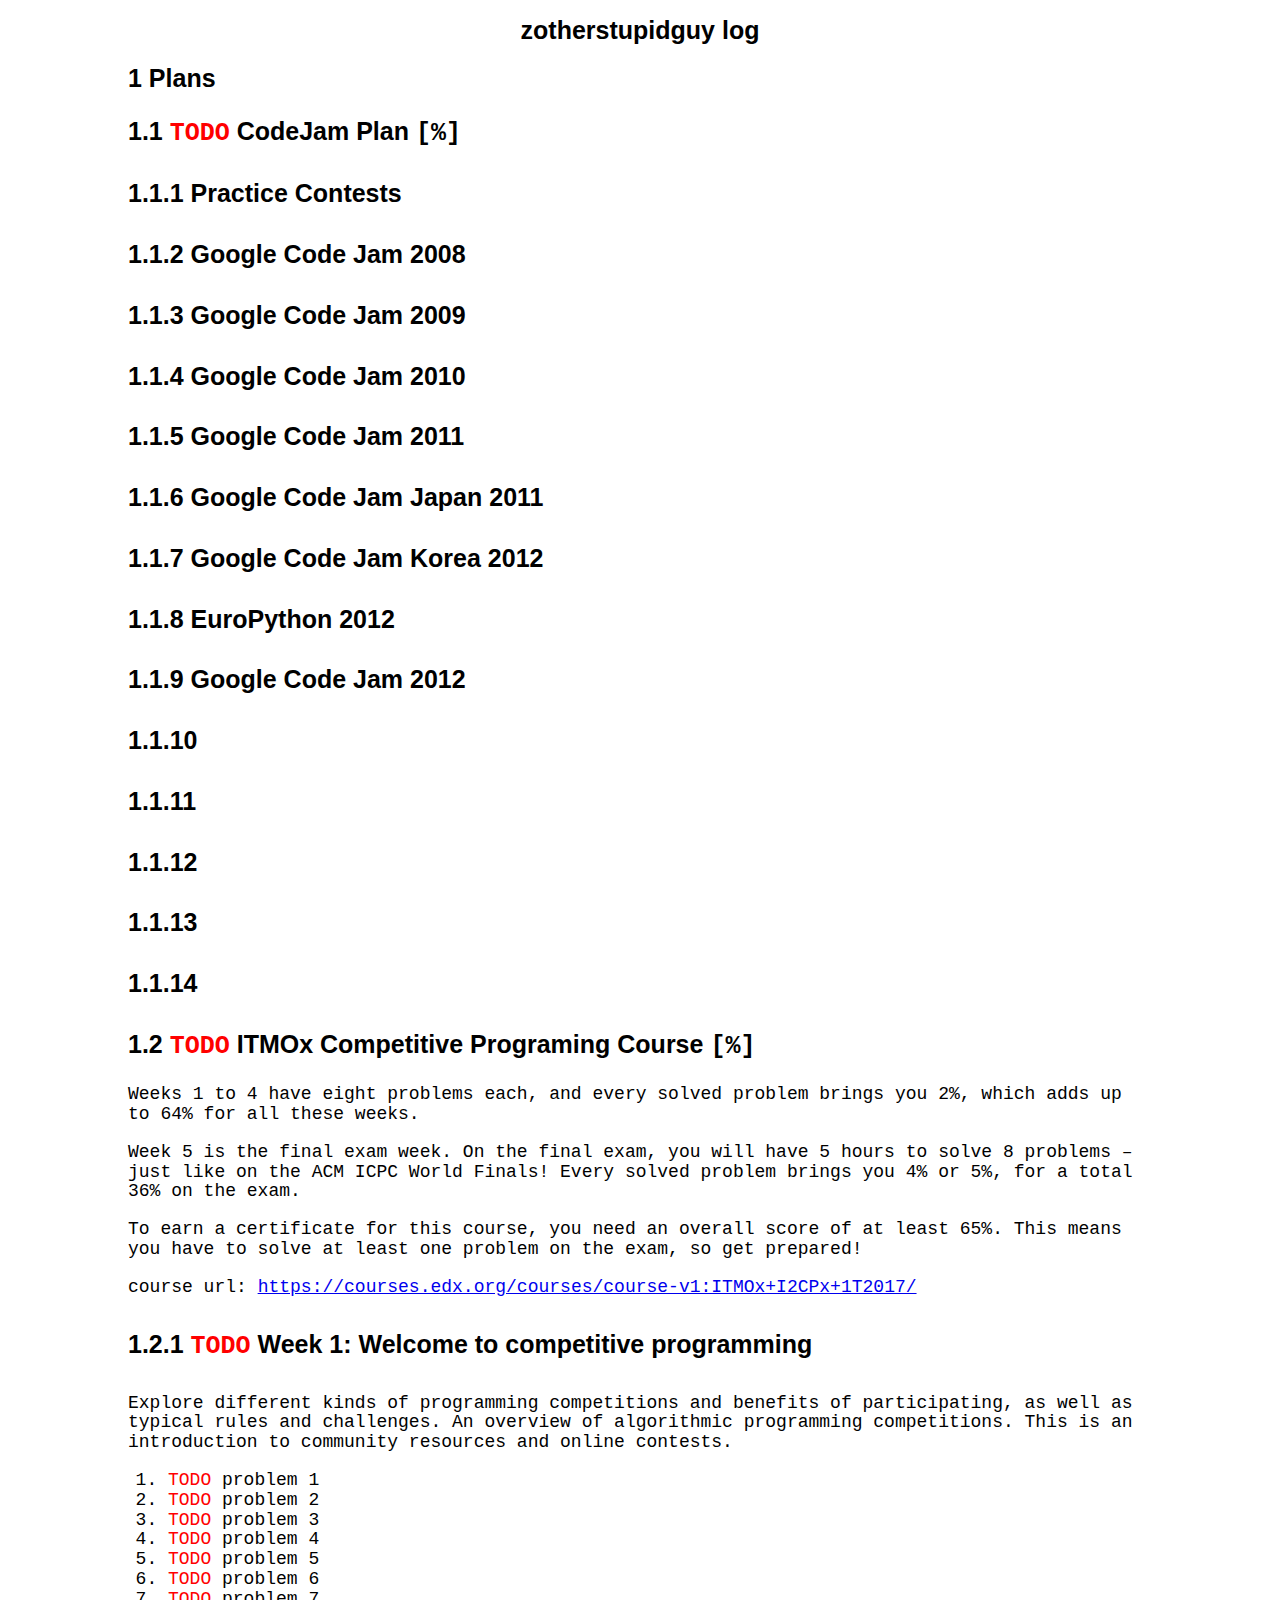
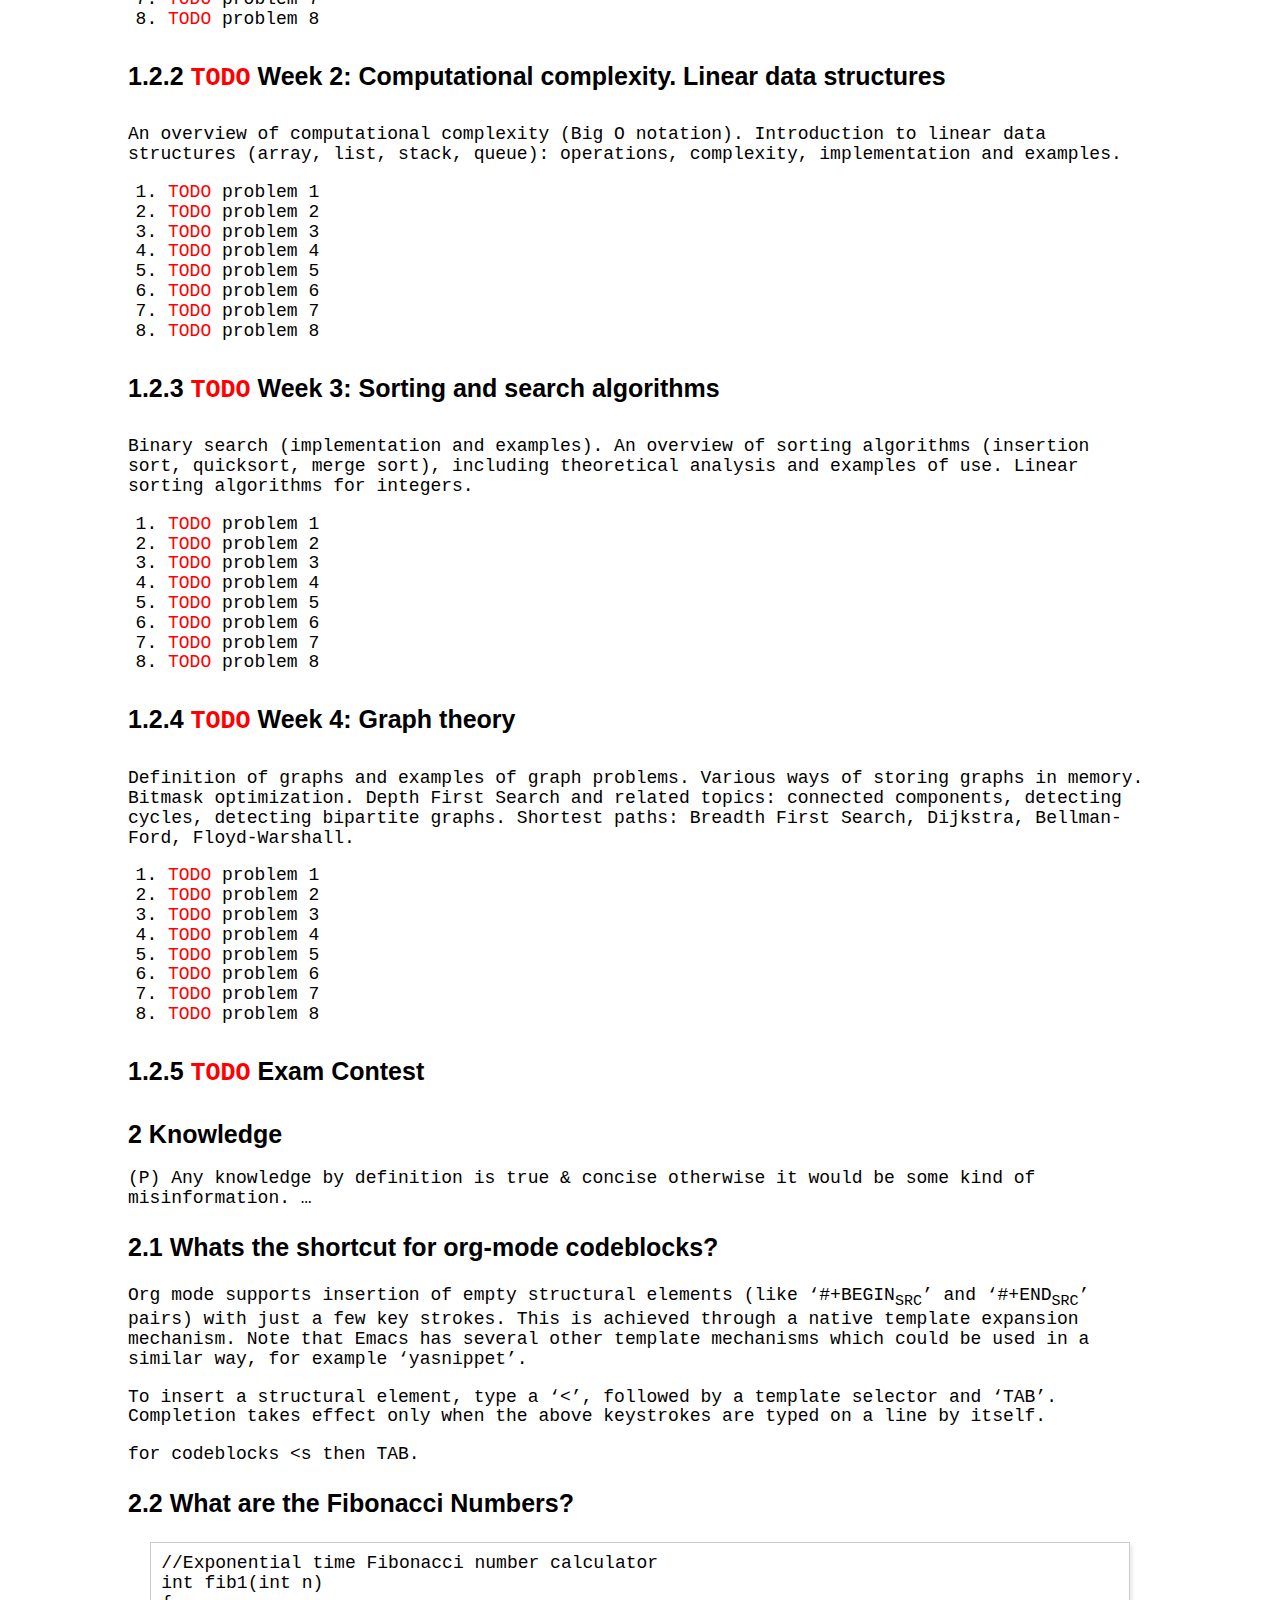
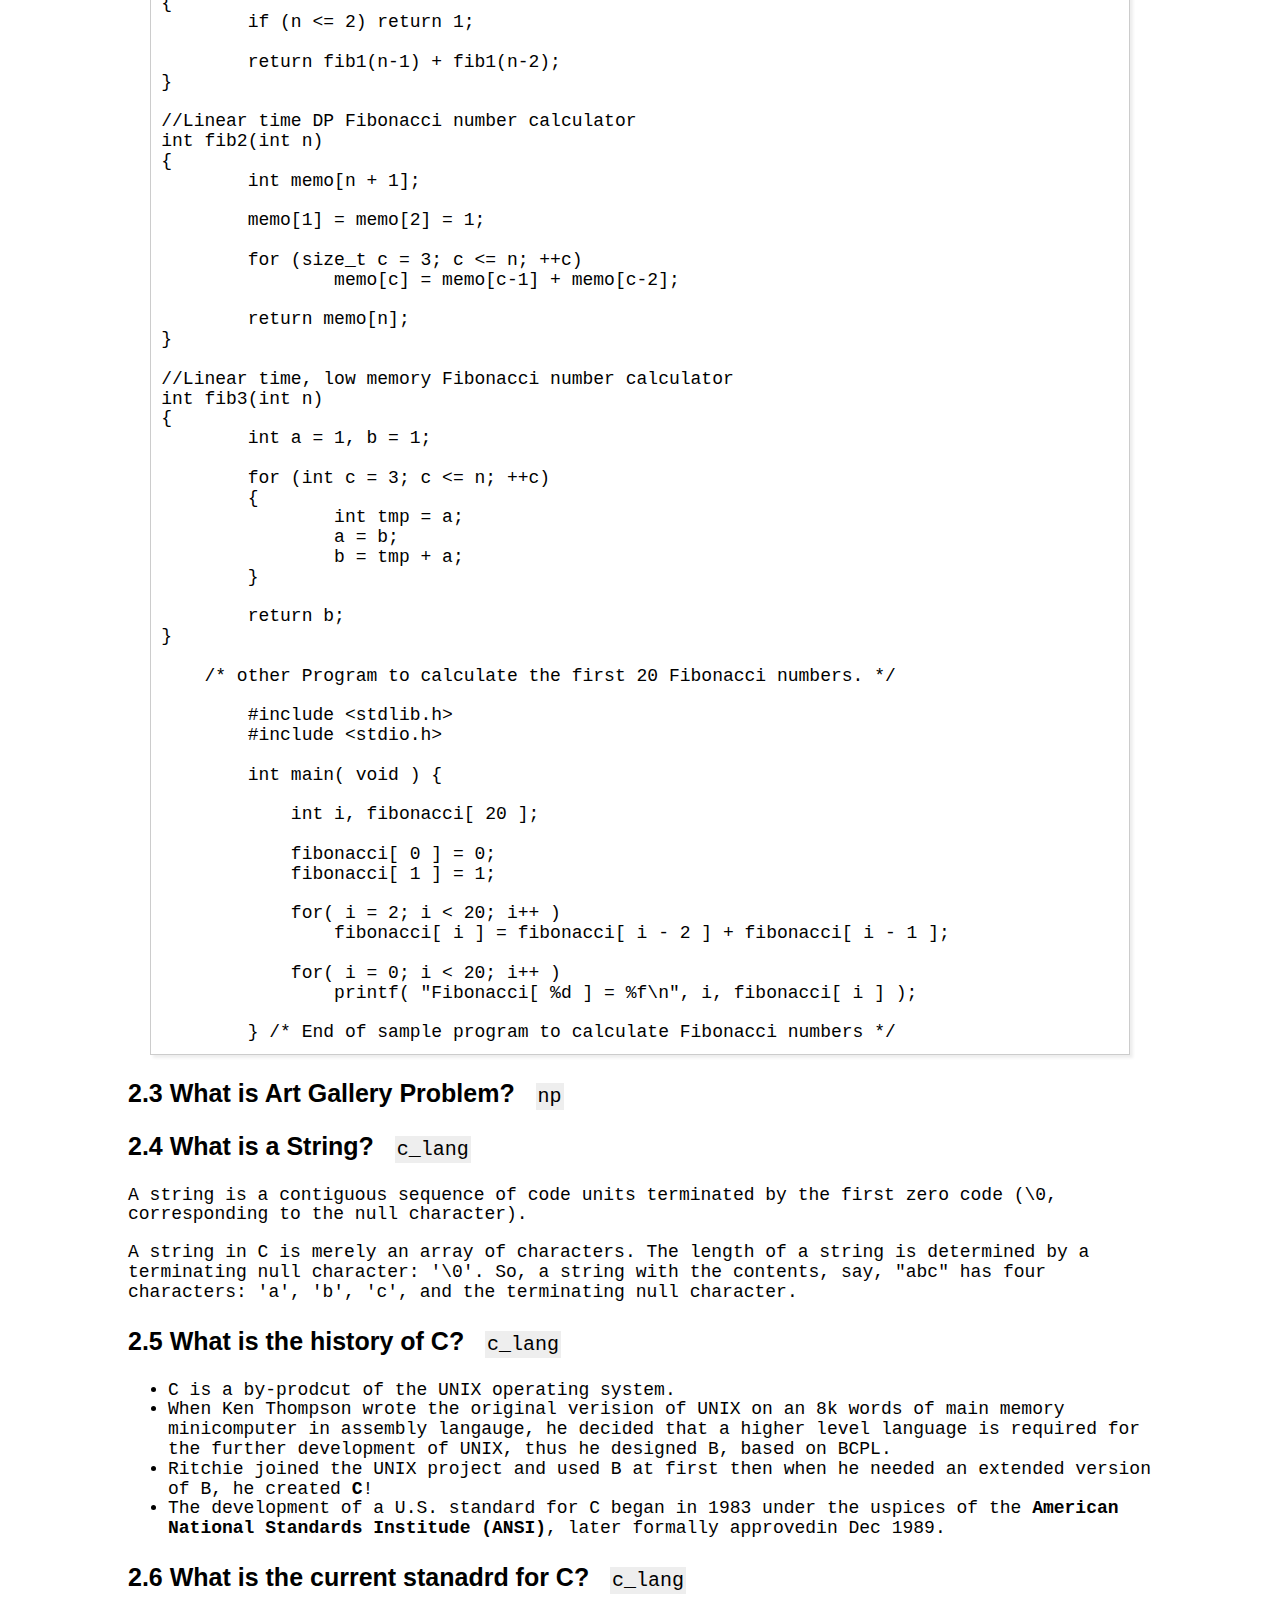
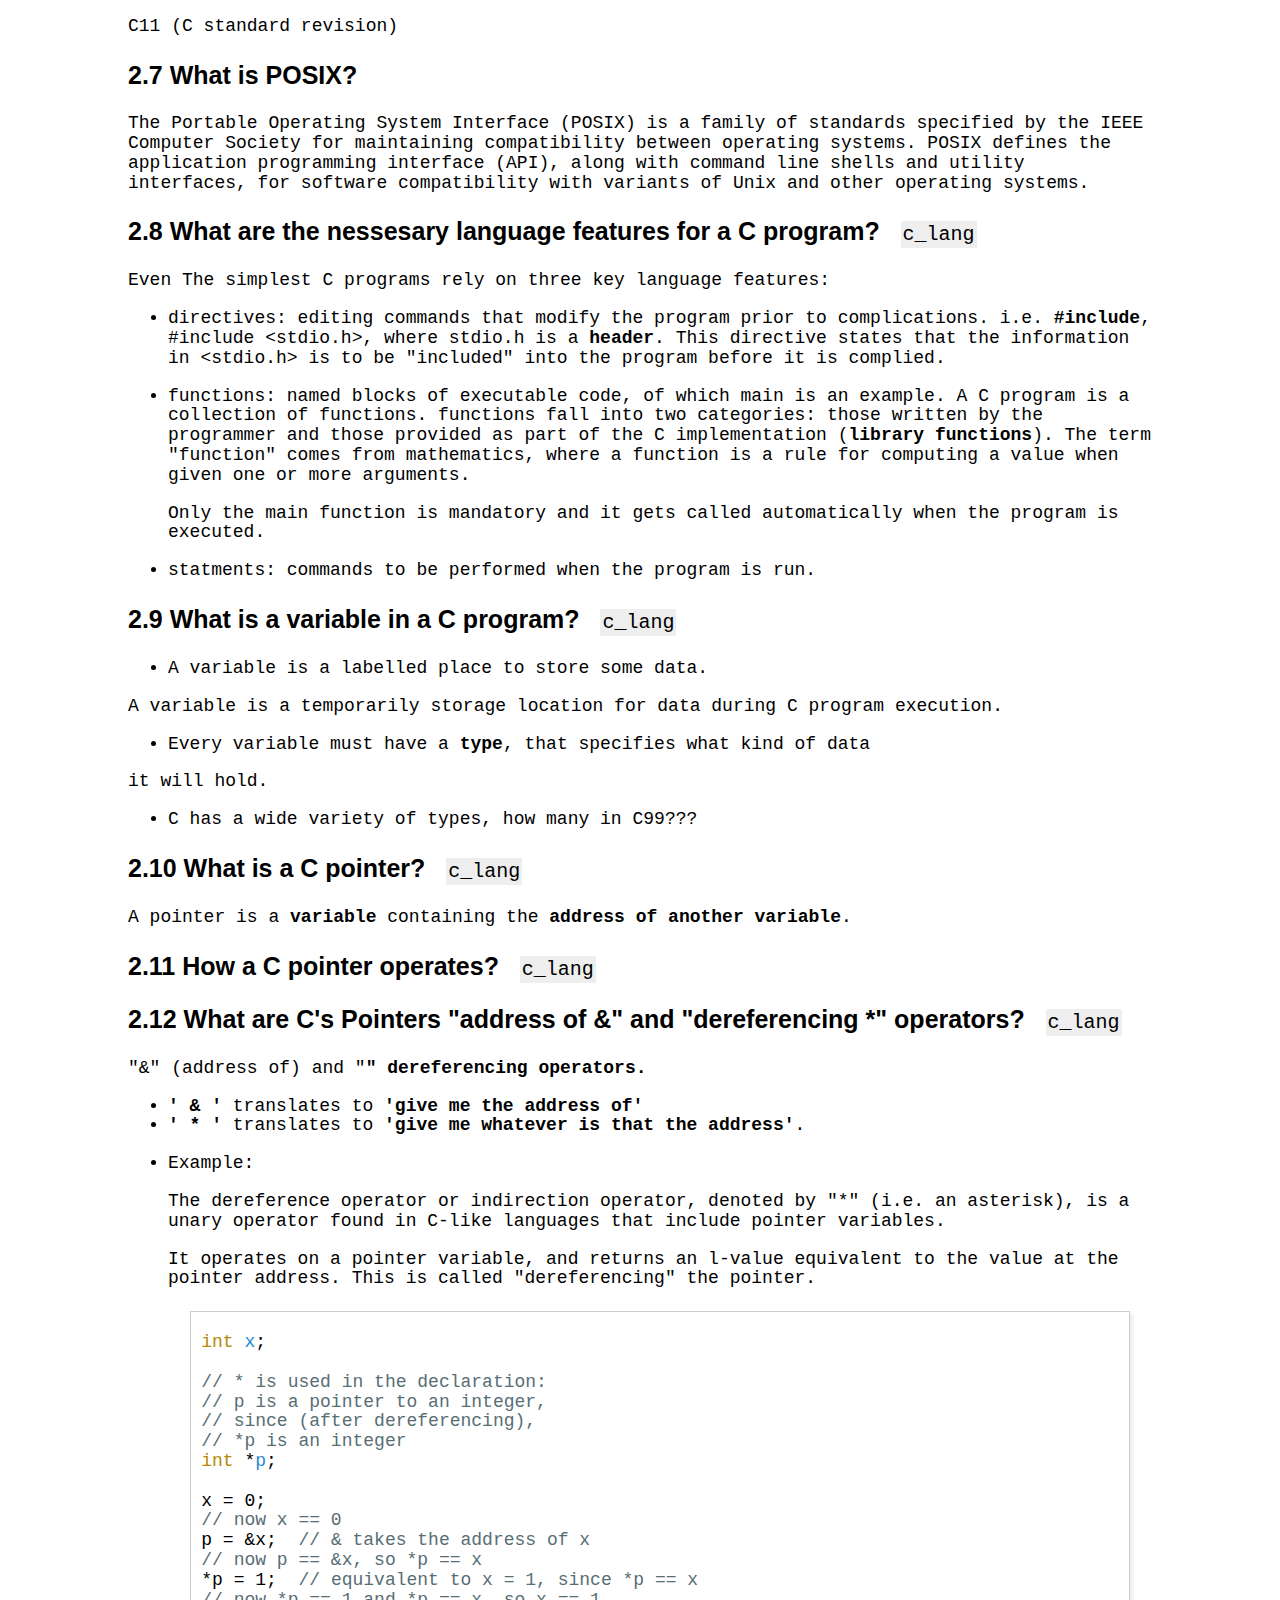
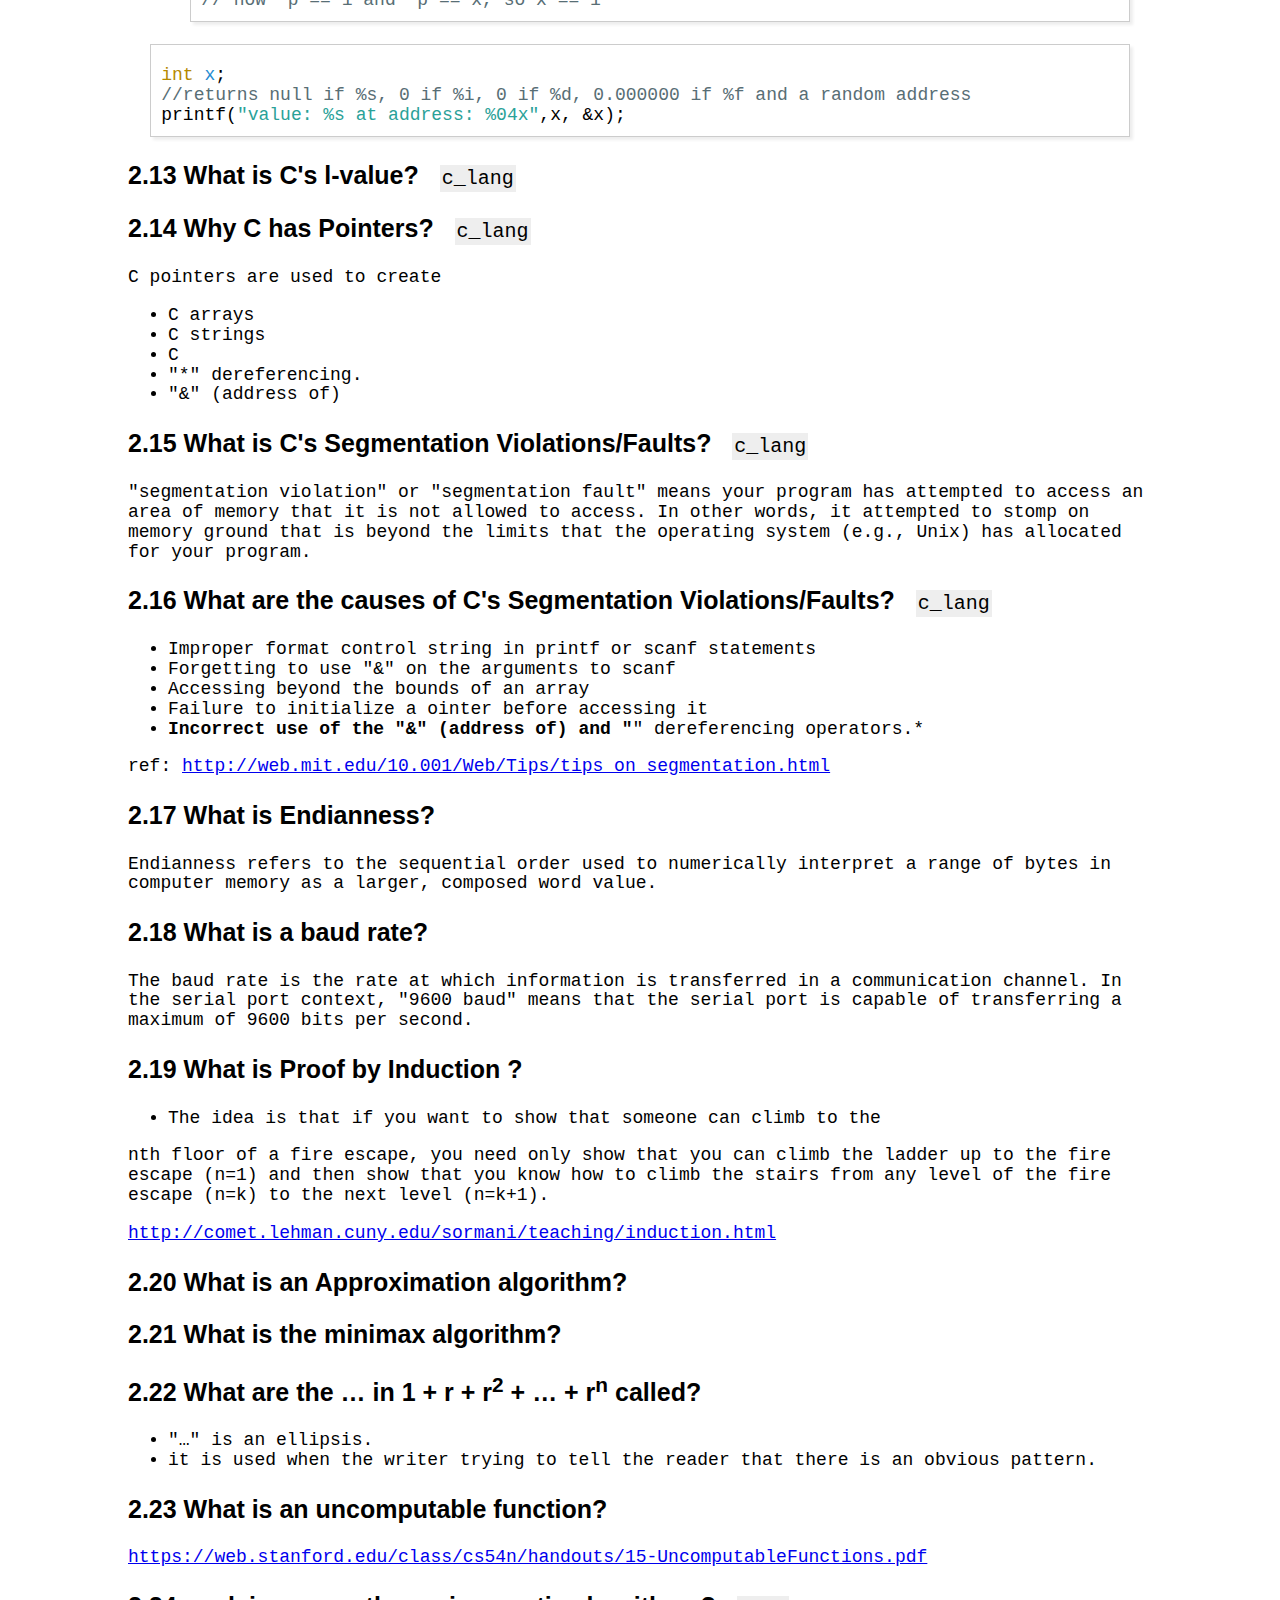
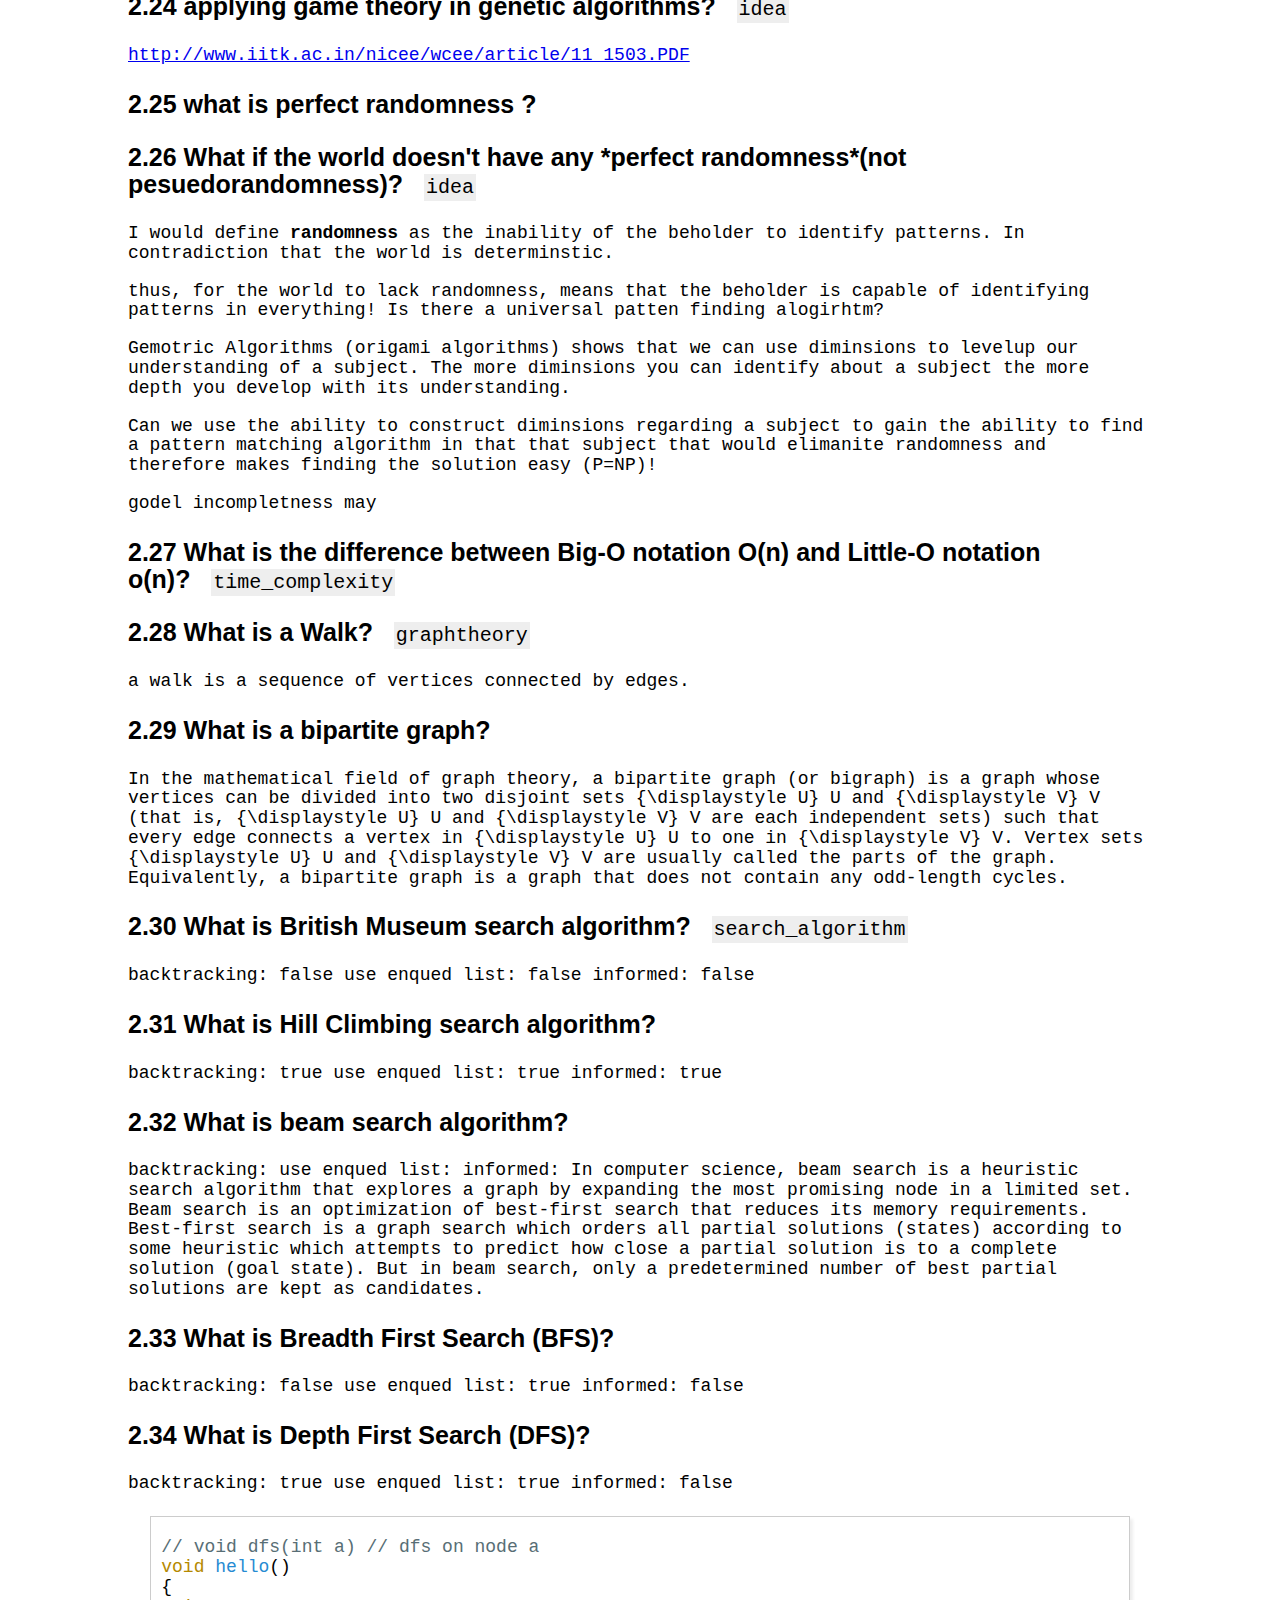
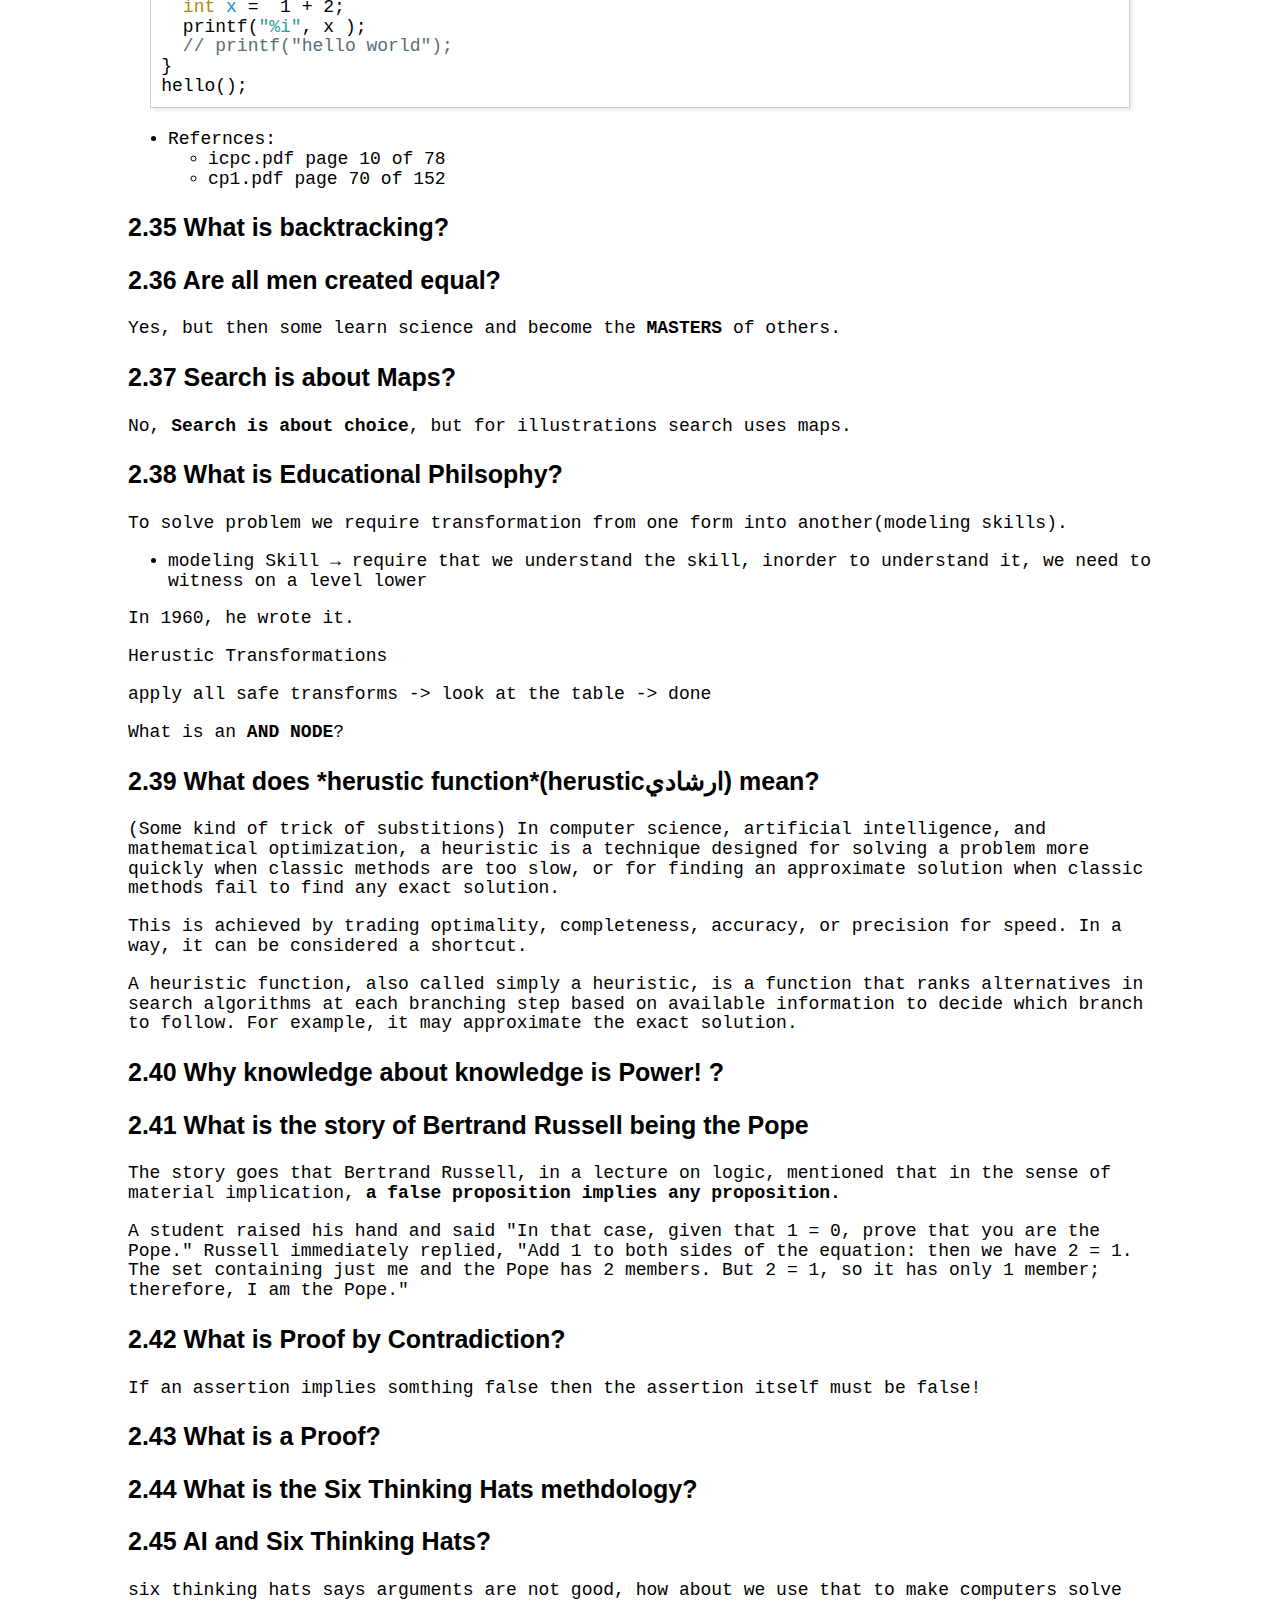
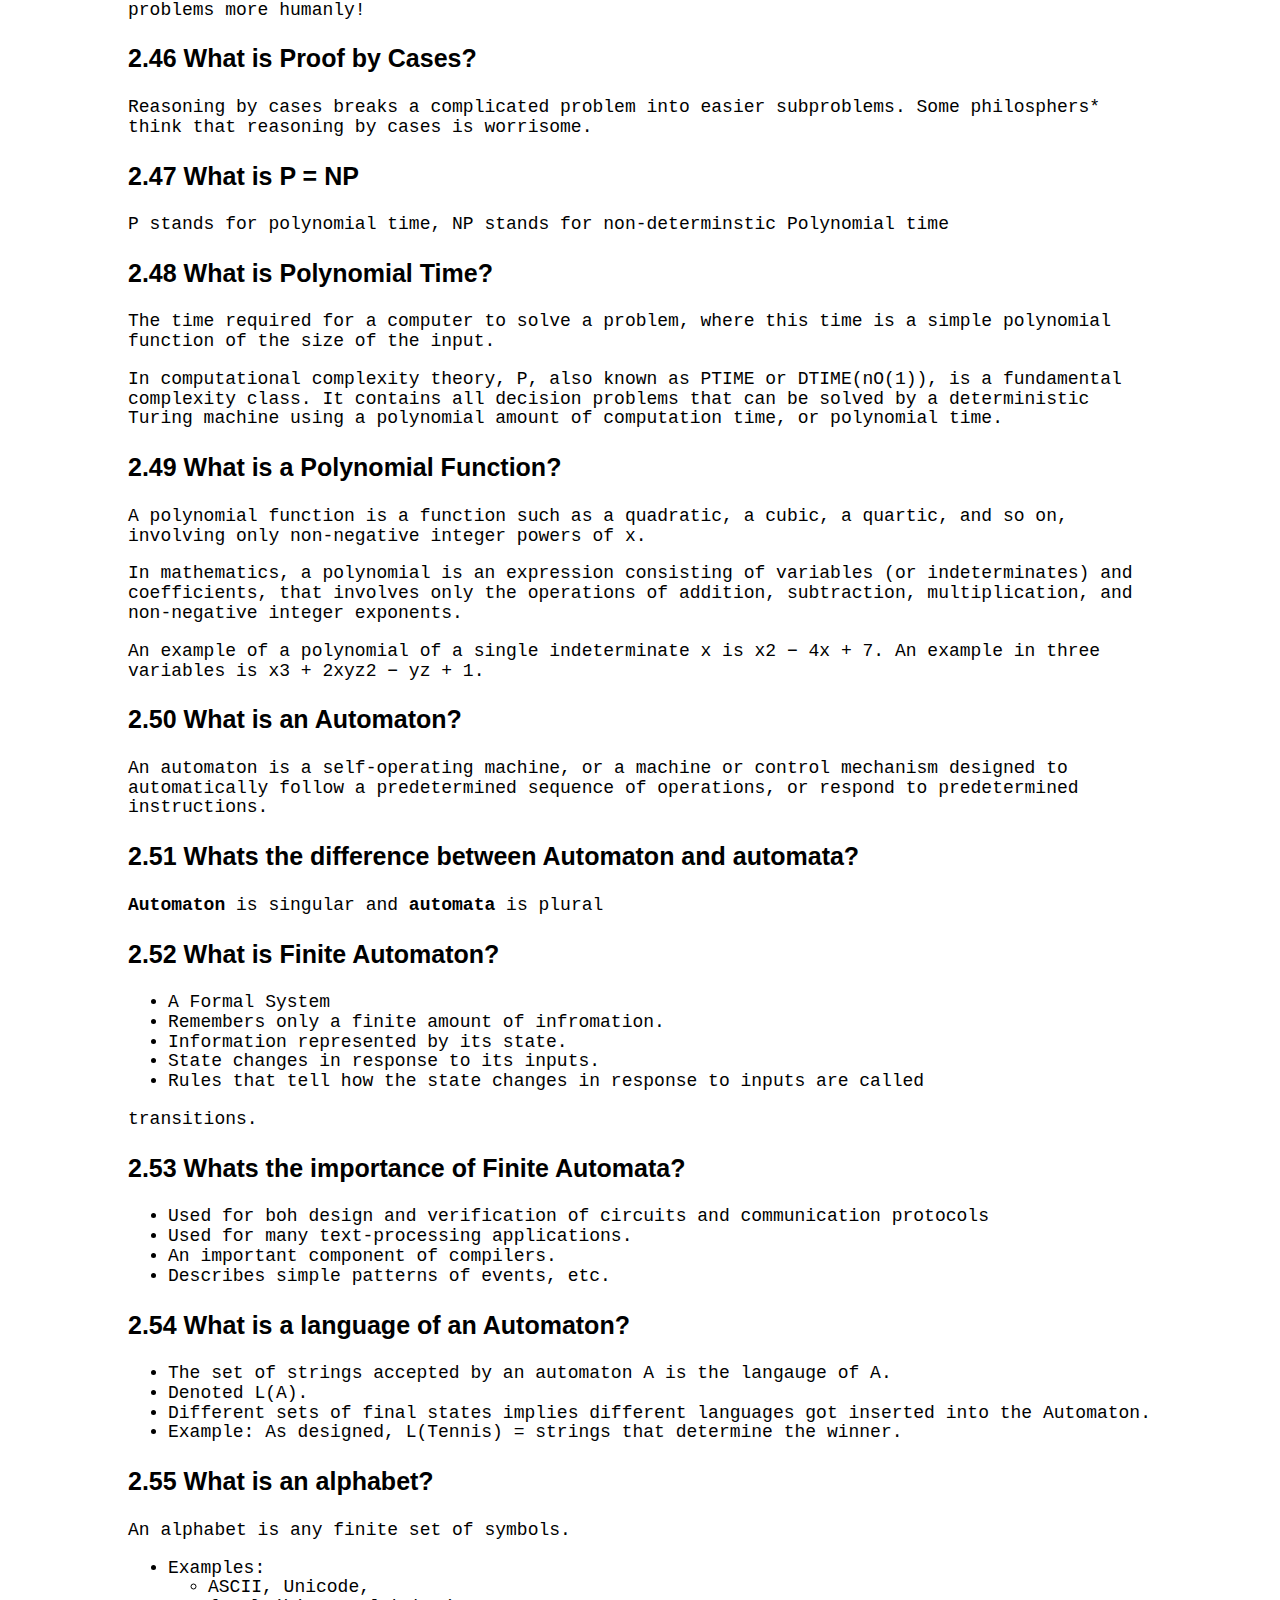
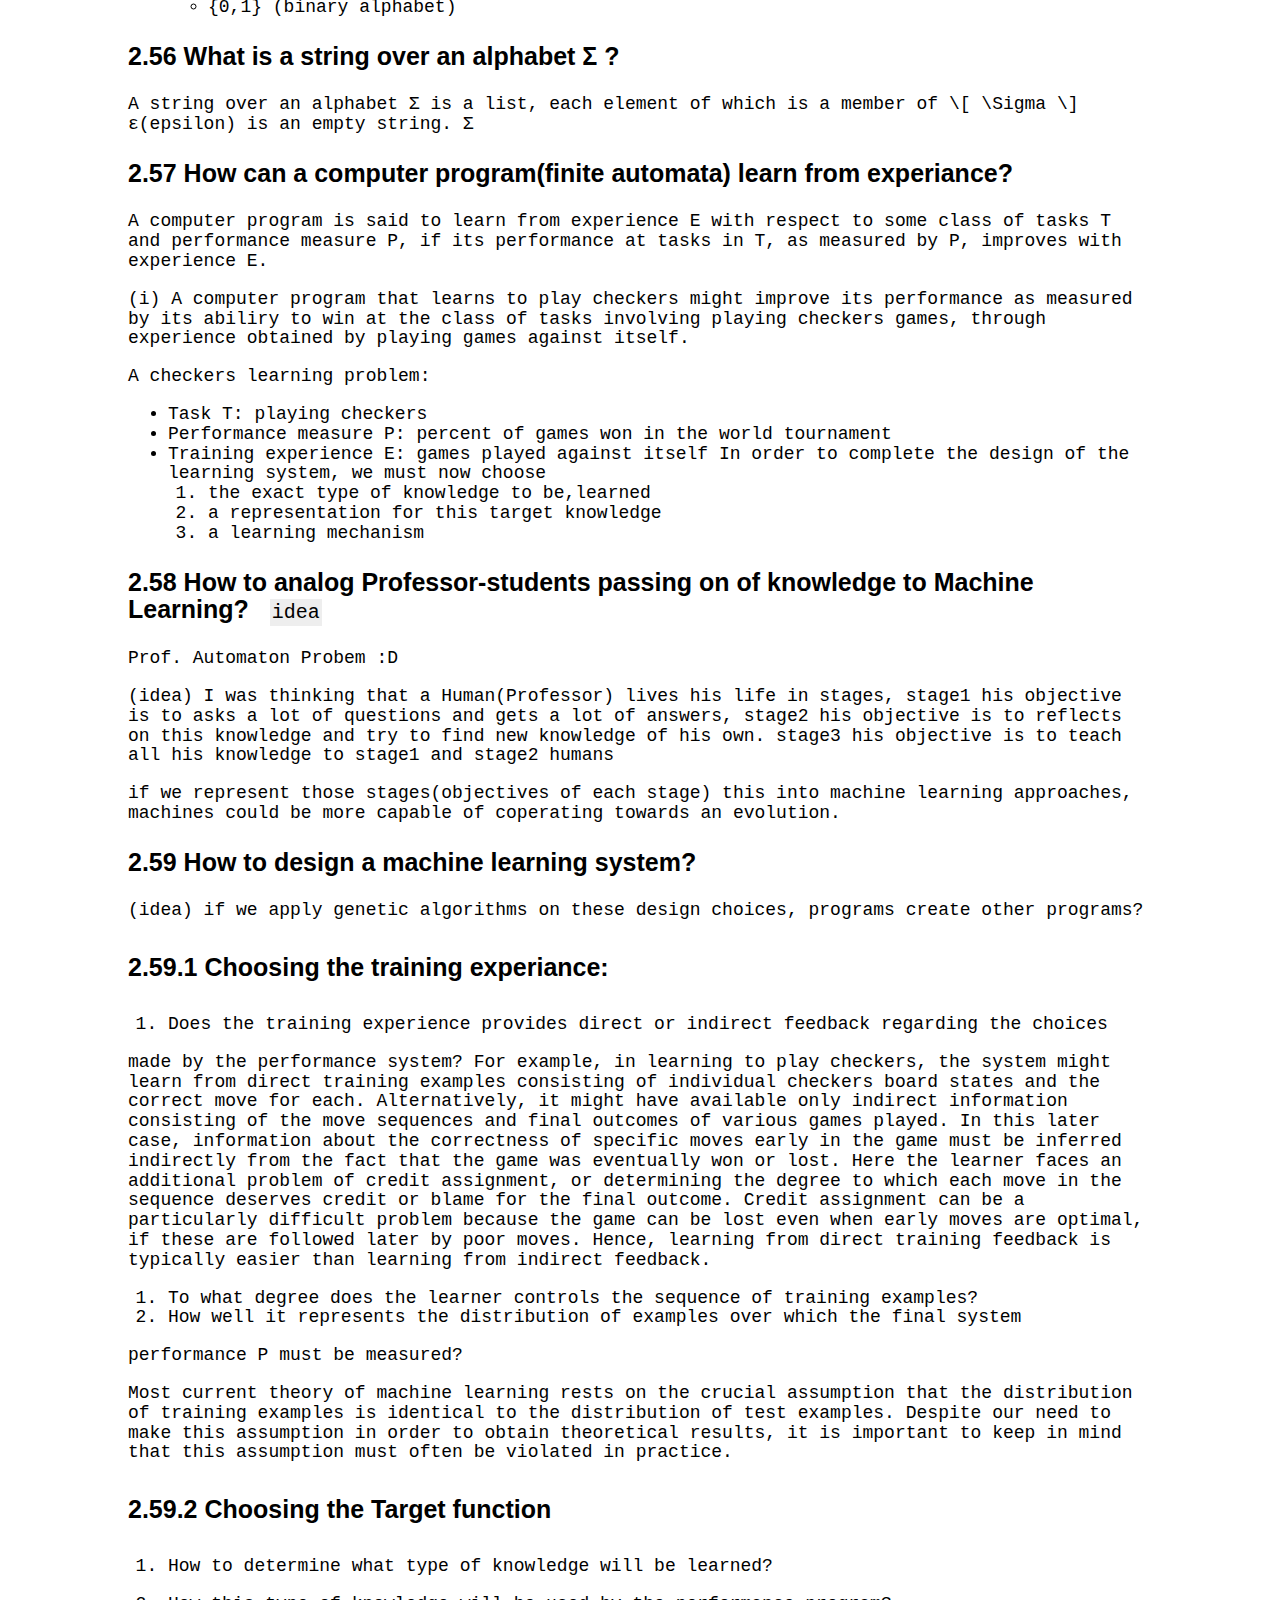
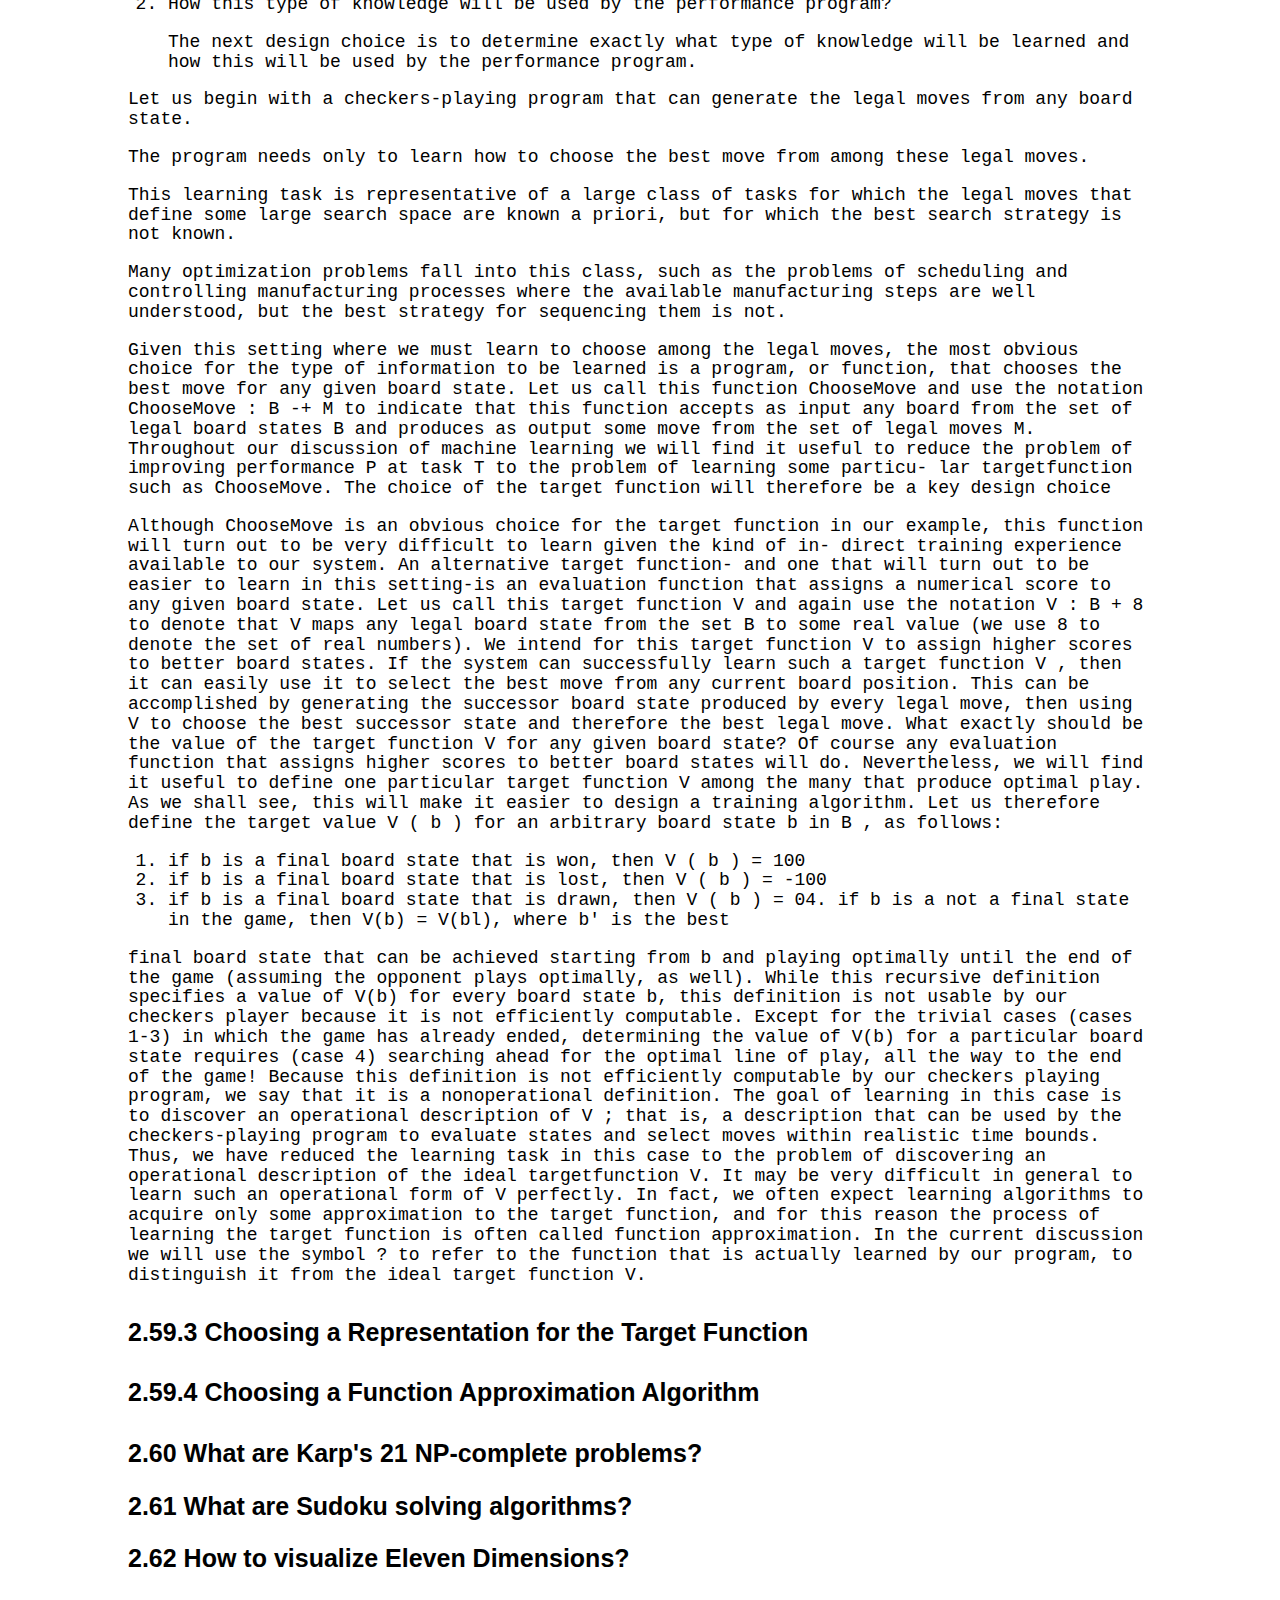
==== commit 654b84cf: "some gcj practice" ====
--- a/public/index.html
+++ b/public/index.html
@@ -3,7 +3,7 @@
 "http://www.w3.org/TR/xhtml1/DTD/xhtml1-strict.dtd">
 <html xmlns="http://www.w3.org/1999/xhtml" lang="en" xml:lang="en">
 <head>
-<!-- 2017-03-16 Thu 19:38 -->
+<!-- 2017-03-21 Tue 18:34 -->
 <meta http-equiv="Content-Type" content="text/html;charset=utf-8" />
 <meta name="viewport" content="width=device-width, initial-scale=1" />
 <title>zotherstupidguy log</title>
@@ -289,20 +289,20 @@
 <div id="outline-container-org7318a42" class="outline-4">
 <h4 id="org7318a42"><span class="section-number-4">1.1.9</span> Google Code Jam 2012</h4>
 </div>
-<div id="outline-container-orgdfdbe30" class="outline-4">
-<h4 id="orgdfdbe30"><span class="section-number-4">1.1.10</span> </h4>
-</div>
-<div id="outline-container-org905fca0" class="outline-4">
-<h4 id="org905fca0"><span class="section-number-4">1.1.11</span> </h4>
-</div>
-<div id="outline-container-orgabc00cc" class="outline-4">
-<h4 id="orgabc00cc"><span class="section-number-4">1.1.12</span> </h4>
-</div>
-<div id="outline-container-orgfe5710d" class="outline-4">
-<h4 id="orgfe5710d"><span class="section-number-4">1.1.13</span> </h4>
-</div>
-<div id="outline-container-orgd4cee93" class="outline-4">
-<h4 id="orgd4cee93"><span class="section-number-4">1.1.14</span> </h4>
+<div id="outline-container-org32c516d" class="outline-4">
+<h4 id="org32c516d"><span class="section-number-4">1.1.10</span> </h4>
+</div>
+<div id="outline-container-orgda03aa4" class="outline-4">
+<h4 id="orgda03aa4"><span class="section-number-4">1.1.11</span> </h4>
+</div>
+<div id="outline-container-org7e361ef" class="outline-4">
+<h4 id="org7e361ef"><span class="section-number-4">1.1.12</span> </h4>
+</div>
+<div id="outline-container-org0ff66ce" class="outline-4">
+<h4 id="org0ff66ce"><span class="section-number-4">1.1.13</span> </h4>
+</div>
+<div id="outline-container-orgfe50905" class="outline-4">
+<h4 id="orgfe50905"><span class="section-number-4">1.1.14</span> </h4>
 </div>
 </div>
 
@@ -341,14 +341,14 @@
 introduction to community resources and online contests.
 </p>
 </div>
-<ol class="org-ol"><li><a id="org47cd71f"></a><span class="todo TODO">TODO</span> problem 1<br /></li>
-<li><a id="orgd4948eb"></a><span class="todo TODO">TODO</span> problem 2<br /></li>
-<li><a id="org2501153"></a><span class="todo TODO">TODO</span> problem 3<br /></li>
-<li><a id="org7f85e8a"></a><span class="todo TODO">TODO</span> problem 4<br /></li>
-<li><a id="org421c8b9"></a><span class="todo TODO">TODO</span> problem 5<br /></li>
-<li><a id="org10c1326"></a><span class="todo TODO">TODO</span> problem 6<br /></li>
-<li><a id="orge671f70"></a><span class="todo TODO">TODO</span> problem 7<br /></li>
-<li><a id="orgb51b13a"></a><span class="todo TODO">TODO</span> problem 8<br /></li></ol>
+<ol class="org-ol"><li><a id="orge6e9f00"></a><span class="todo TODO">TODO</span> problem 1<br /></li>
+<li><a id="org2d99288"></a><span class="todo TODO">TODO</span> problem 2<br /></li>
+<li><a id="org84bc623"></a><span class="todo TODO">TODO</span> problem 3<br /></li>
+<li><a id="orgb0a5c72"></a><span class="todo TODO">TODO</span> problem 4<br /></li>
+<li><a id="org4481b2d"></a><span class="todo TODO">TODO</span> problem 5<br /></li>
+<li><a id="org102bf54"></a><span class="todo TODO">TODO</span> problem 6<br /></li>
+<li><a id="orge4ff8ee"></a><span class="todo TODO">TODO</span> problem 7<br /></li>
+<li><a id="orgcefa5d3"></a><span class="todo TODO">TODO</span> problem 8<br /></li></ol>
 </div>
 
 
@@ -360,14 +360,14 @@
 Introduction to linear data structures (array, list, stack, queue): operations, complexity, implementation and examples.
 </p>
 </div>
-<ol class="org-ol"><li><a id="orgd5cd0b3"></a><span class="todo TODO">TODO</span> problem 1<br /></li>
-<li><a id="org67f8fc1"></a><span class="todo TODO">TODO</span> problem 2<br /></li>
-<li><a id="org770711a"></a><span class="todo TODO">TODO</span> problem 3<br /></li>
-<li><a id="org458ee48"></a><span class="todo TODO">TODO</span> problem 4<br /></li>
-<li><a id="org5408d7f"></a><span class="todo TODO">TODO</span> problem 5<br /></li>
-<li><a id="orgbe0b2b2"></a><span class="todo TODO">TODO</span> problem 6<br /></li>
-<li><a id="orgd8274ed"></a><span class="todo TODO">TODO</span> problem 7<br /></li>
-<li><a id="orga25cb05"></a><span class="todo TODO">TODO</span> problem 8<br /></li></ol>
+<ol class="org-ol"><li><a id="orgb421cf7"></a><span class="todo TODO">TODO</span> problem 1<br /></li>
+<li><a id="orgf600c54"></a><span class="todo TODO">TODO</span> problem 2<br /></li>
+<li><a id="org5010f99"></a><span class="todo TODO">TODO</span> problem 3<br /></li>
+<li><a id="orga74b2ce"></a><span class="todo TODO">TODO</span> problem 4<br /></li>
+<li><a id="org56fa54a"></a><span class="todo TODO">TODO</span> problem 5<br /></li>
+<li><a id="org79888ce"></a><span class="todo TODO">TODO</span> problem 6<br /></li>
+<li><a id="org901a8f8"></a><span class="todo TODO">TODO</span> problem 7<br /></li>
+<li><a id="org24acc61"></a><span class="todo TODO">TODO</span> problem 8<br /></li></ol>
 </div>
 
 
@@ -381,14 +381,14 @@
 sorting algorithms for integers.
 </p>
 </div>
-<ol class="org-ol"><li><a id="orga2f8985"></a><span class="todo TODO">TODO</span> problem 1<br /></li>
-<li><a id="org28248c6"></a><span class="todo TODO">TODO</span> problem 2<br /></li>
-<li><a id="org983ac8a"></a><span class="todo TODO">TODO</span> problem 3<br /></li>
-<li><a id="orgad61df3"></a><span class="todo TODO">TODO</span> problem 4<br /></li>
-<li><a id="org0b542d2"></a><span class="todo TODO">TODO</span> problem 5<br /></li>
-<li><a id="orgb3d5908"></a><span class="todo TODO">TODO</span> problem 6<br /></li>
-<li><a id="orgafbd53c"></a><span class="todo TODO">TODO</span> problem 7<br /></li>
-<li><a id="org23cb9df"></a><span class="todo TODO">TODO</span> problem 8<br /></li></ol>
+<ol class="org-ol"><li><a id="orgcd6bea3"></a><span class="todo TODO">TODO</span> problem 1<br /></li>
+<li><a id="orgb944a30"></a><span class="todo TODO">TODO</span> problem 2<br /></li>
+<li><a id="org15d93b7"></a><span class="todo TODO">TODO</span> problem 3<br /></li>
+<li><a id="orgf23a6dc"></a><span class="todo TODO">TODO</span> problem 4<br /></li>
+<li><a id="org48e6459"></a><span class="todo TODO">TODO</span> problem 5<br /></li>
+<li><a id="org9e5116b"></a><span class="todo TODO">TODO</span> problem 6<br /></li>
+<li><a id="orgbf237c8"></a><span class="todo TODO">TODO</span> problem 7<br /></li>
+<li><a id="org4cc2bf1"></a><span class="todo TODO">TODO</span> problem 8<br /></li></ol>
 </div>
 
 <div id="outline-container-org009bfe4" class="outline-4">
@@ -402,14 +402,14 @@
 Search, Dijkstra, Bellman-Ford, Floyd-Warshall.
 </p>
 </div>
-<ol class="org-ol"><li><a id="org563e773"></a><span class="todo TODO">TODO</span> problem 1<br /></li>
-<li><a id="org552e76e"></a><span class="todo TODO">TODO</span> problem 2<br /></li>
-<li><a id="org1cb3ff0"></a><span class="todo TODO">TODO</span> problem 3<br /></li>
-<li><a id="orgcee751a"></a><span class="todo TODO">TODO</span> problem 4<br /></li>
-<li><a id="org9f95375"></a><span class="todo TODO">TODO</span> problem 5<br /></li>
-<li><a id="orgf1c50b8"></a><span class="todo TODO">TODO</span> problem 6<br /></li>
-<li><a id="orgfc513cc"></a><span class="todo TODO">TODO</span> problem 7<br /></li>
-<li><a id="org637315d"></a><span class="todo TODO">TODO</span> problem 8<br /></li></ol>
+<ol class="org-ol"><li><a id="orgc5ec9dd"></a><span class="todo TODO">TODO</span> problem 1<br /></li>
+<li><a id="org3326884"></a><span class="todo TODO">TODO</span> problem 2<br /></li>
+<li><a id="org9b4cf14"></a><span class="todo TODO">TODO</span> problem 3<br /></li>
+<li><a id="org7858775"></a><span class="todo TODO">TODO</span> problem 4<br /></li>
+<li><a id="org84e4c9a"></a><span class="todo TODO">TODO</span> problem 5<br /></li>
+<li><a id="org63897d6"></a><span class="todo TODO">TODO</span> problem 6<br /></li>
+<li><a id="org47bffc7"></a><span class="todo TODO">TODO</span> problem 7<br /></li>
+<li><a id="org6b08a32"></a><span class="todo TODO">TODO</span> problem 8<br /></li></ol>
 </div>
 
 <div id="outline-container-orgc7307e7" class="outline-4">
@@ -417,6 +417,7 @@
 </div>
 </div>
 </div>
+
 
 <div id="outline-container-org99f594f" class="outline-2">
 <h2 id="org99f594f"><span class="section-number-2">2</span> Knowledge</h2>
@@ -642,8 +643,8 @@
 <h3 id="org44af29f"><span class="section-number-3">2.11</span> How a C pointer operates?&#xa0;&#xa0;&#xa0;<span class="tag"><span class="c_lang">c_lang</span></span></h3>
 </div>
 
-<div id="outline-container-org57c2ee4" class="outline-3">
-<h3 id="org57c2ee4"><span class="section-number-3">2.12</span> What are C's "address of &amp;"  and "dereferencing *" operators?&#xa0;&#xa0;&#xa0;<span class="tag"><span class="c_lang">c_lang</span></span></h3>
+<div id="outline-container-orga7657f3" class="outline-3">
+<h3 id="orga7657f3"><span class="section-number-3">2.12</span> What are C's Pointers "address of &amp;"  and "dereferencing *" operators?&#xa0;&#xa0;&#xa0;<span class="tag"><span class="c_lang">c_lang</span></span></h3>
 <div class="outline-text-3" id="text-2-12">
 <p>
 "&amp;" (address of) and "<b>" dereferencing operators.</b>
@@ -710,6 +711,9 @@
 <li>C arrays</li>
 <li>C strings</li>
 <li>C</li>
+
+<li>"*" dereferencing.</li>
+<li>"&amp;" (address of)</li>
 </ul>
 </div>
 </div>
@@ -1881,8 +1885,8 @@
 <h3 id="org6407d17"><span class="section-number-3">2.96</span> What is <b>release the prisoners topology</b> ?</h3>
 </div>
 
-<div id="outline-container-org88c72af" class="outline-3">
-<h3 id="org88c72af"><span class="section-number-3">2.97</span> References</h3>
+<div id="outline-container-org36a5629" class="outline-3">
+<h3 id="org36a5629"><span class="section-number-3">2.97</span> References</h3>
 <div class="outline-text-3" id="text-2-97">
 <p>
 +begin<sub>src</sub> sh :results output :exports results
@@ -1936,8 +1940,8 @@
 <h4 id="org53a0ed1"><span class="section-number-4">2.97.3</span> <span class="todo TODO">TODO</span> Cracking the Coding Interview      <code>[%]</code>&#xa0;&#xa0;&#xa0;<span class="tag"><span class="book">book</span>&#xa0;<span class="zpd">zpd</span>&#xa0;<span class="interview">interview</span></span></h4>
 <div class="outline-text-4" id="text-2-97-3">
 </div>
-<ul class="org-ul"><li><a id="org9cd5d04"></a><span class="todo TODO">TODO</span> Chapter1<br /><ul class="org-ul"><li><a id="org1d0719a"></a><span class="todo TODO">TODO</span> name of the heading in the chapter<br /></li>
-<li><a id="org1415032"></a><span class="todo TODO">TODO</span> name of the heading in the chapter<br /></li></ul></li>
+<ul class="org-ul"><li><a id="org9cd5d04"></a><span class="todo TODO">TODO</span> Chapter1<br /><ul class="org-ul"><li><a id="orgdb4afd1"></a><span class="todo TODO">TODO</span> name of the heading in the chapter<br /></li>
+<li><a id="org7badd69"></a><span class="todo TODO">TODO</span> name of the heading in the chapter<br /></li></ul></li>
 <li><a id="orgc617368"></a><span class="done DONE">DONE</span> sfsf<br /></li>
 <li><a id="org8d6924c"></a>sfsfsfsf<br /></li></ul>
 </div>
@@ -2411,8 +2415,8 @@
 </p>
 </div>
 </div>
-<div id="outline-container-orgd8a5da3" class="outline-3">
-<h3 id="orgd8a5da3"><span class="section-number-3">3.5</span> :problem:</h3>
+<div id="outline-container-orgf0f465f" class="outline-3">
+<h3 id="orgf0f465f"><span class="section-number-3">3.5</span> :problem:</h3>
 <div class="outline-text-3" id="text-3-5">
 <ul class="org-ul">
 <li>Colleen is turning  \(n\)  years old!</li>
@@ -2421,8 +2425,8 @@
 <li>Given the  for each individual candle, find and print the number of candles she can successfully blow out.</li>
 </ul>
 </div>
-<div id="outline-container-org565e521" class="outline-4">
-<h4 id="org565e521"><span class="section-number-4">3.5.1</span> :input:</h4>
+<div id="outline-container-orgf09bea3" class="outline-4">
+<h4 id="orgf09bea3"><span class="section-number-4">3.5.1</span> :input:</h4>
 <div class="outline-text-4" id="text-3-5-1">
 <ul class="org-ul">
 <li>The first line contains a single integer, , denoting the number of candles on the cake.</li>
@@ -2430,24 +2434,24 @@
 </ul>
 </div>
 </div>
-<div id="outline-container-orgcc04c71" class="outline-4">
-<h4 id="orgcc04c71"><span class="section-number-4">3.5.2</span> :constraints:</h4>
+<div id="outline-container-org8cfd1e1" class="outline-4">
+<h4 id="org8cfd1e1"><span class="section-number-4">3.5.2</span> :constraints:</h4>
 <div class="outline-text-4" id="text-3-5-2">
 <p>
 none
 </p>
 </div>
 </div>
-<div id="outline-container-orgd40bf6b" class="outline-4">
-<h4 id="orgd40bf6b"><span class="section-number-4">3.5.3</span> :output:</h4>
+<div id="outline-container-orgca8f240" class="outline-4">
+<h4 id="orgca8f240"><span class="section-number-4">3.5.3</span> :output:</h4>
 <div class="outline-text-4" id="text-3-5-3">
 <ul class="org-ul">
 <li>Print the number of candles Colleen blows out on a new line.</li>
 </ul>
 </div>
 </div>
-<div id="outline-container-orga86d737" class="outline-4">
-<h4 id="orga86d737"><span class="section-number-4">3.5.4</span> :explanation:</h4>
+<div id="outline-container-orga028f7b" class="outline-4">
+<h4 id="orga028f7b"><span class="section-number-4">3.5.4</span> :explanation:</h4>
 <div class="outline-text-4" id="text-3-5-4">
 <ul class="org-ul">
 <li>1..</li>
@@ -2456,19 +2460,19 @@
 </div>
 </div>
 </div>
-<div id="outline-container-org176214e" class="outline-3">
-<h3 id="org176214e"><span class="section-number-3">3.6</span> :solution:</h3>
+<div id="outline-container-orgdc5dd6e" class="outline-3">
+<h3 id="orgdc5dd6e"><span class="section-number-3">3.6</span> :solution:</h3>
 <div class="outline-text-3" id="text-3-6">
-</div><div id="outline-container-org76c74a6" class="outline-4">
-<h4 id="org76c74a6"><span class="section-number-4">3.6.1</span> :questions:</h4>
+</div><div id="outline-container-orgfd092e1" class="outline-4">
+<h4 id="orgfd092e1"><span class="section-number-4">3.6.1</span> :questions:</h4>
 <div class="outline-text-4" id="text-3-6-1">
 <p>
 none
 </p>
 </div>
 </div>
-<div id="outline-container-org54dbfc8" class="outline-4">
-<h4 id="org54dbfc8"><span class="section-number-4">3.6.2</span> :predicates:</h4>
+<div id="outline-container-org7705a97" class="outline-4">
+<h4 id="org7705a97"><span class="section-number-4">3.6.2</span> :predicates:</h4>
 <div class="outline-text-4" id="text-3-6-2">
 <ul class="org-ul">
 <li>the brute force solution gives O(N<sup>2</sup>) via comparing each of two strings.</li>
@@ -2478,8 +2482,8 @@
 </ul>
 </div>
 </div>
-<div id="outline-container-org6d643d6" class="outline-4">
-<h4 id="org6d643d6"><span class="section-number-4">3.6.3</span> :implications:</h4>
+<div id="outline-container-org3a3dadd" class="outline-4">
+<h4 id="org3a3dadd"><span class="section-number-4">3.6.3</span> :implications:</h4>
 <div class="outline-text-4" id="text-3-6-3">
 <ul class="org-ul">
 <li>If we store every element into a hash set, we can make it O(N) for both time and space complexity.</li>
@@ -2497,8 +2501,8 @@
 </div>
 </div>
 
-<div id="outline-container-org92184f2" class="outline-3">
-<h3 id="org92184f2"><span class="section-number-3">3.7</span> References</h3>
+<div id="outline-container-org8b1c8ee" class="outline-3">
+<h3 id="org8b1c8ee"><span class="section-number-3">3.7</span> References</h3>
 <div class="outline-text-3" id="text-3-7">
 <ul class="org-ul">
 <li>source: <a href="https://www.hackerrank.com/contests/rookierank/challenges/birthday-cake-candles">https://www.hackerrank.com/contests/rookierank/challenges/birthday-cake-candles</a></li>
@@ -2513,48 +2517,48 @@
 <h3 id="org2c381f0"><span class="section-number-3">3.8</span> <span class="todo TODO">TODO</span> Somthing</h3>
 <div class="outline-text-3" id="text-3-8">
 </div>
-<div id="outline-container-orgef93d2a" class="outline-4">
-<h4 id="orgef93d2a"><span class="section-number-4">3.8.1</span> :problem:</h4>
+<div id="outline-container-org949d834" class="outline-4">
+<h4 id="org949d834"><span class="section-number-4">3.8.1</span> :problem:</h4>
 <div class="outline-text-4" id="text-3-8-1">
 <ul class="org-ul">
 <li>something</li>
 </ul>
 </div>
-<ol class="org-ol"><li><a id="orgc2e7ed9"></a>:input:<br /><div class="outline-text-5" id="text-3-8-1-1">
+<ol class="org-ol"><li><a id="org78174ab"></a>:input:<br /><div class="outline-text-5" id="text-3-8-1-1">
 <ul class="org-ul">
 <li>none</li>
 </ul>
 </div></li>
-<li><a id="org9cffec6"></a>:constraints:<br /><div class="outline-text-5" id="text-3-8-1-2">
+<li><a id="org921715f"></a>:constraints:<br /><div class="outline-text-5" id="text-3-8-1-2">
 <ul class="org-ul">
 <li>none</li>
 </ul>
 </div></li>
-<li><a id="org0d9b3c0"></a>:output:<br /><div class="outline-text-5" id="text-3-8-1-3">
+<li><a id="org1526763"></a>:output:<br /><div class="outline-text-5" id="text-3-8-1-3">
 <ul class="org-ul">
 <li>none</li>
 </ul>
 </div></li>
-<li><a id="org0e16277"></a>:explanation:<br /><div class="outline-text-5" id="text-3-8-1-4">
+<li><a id="org3eeaf73"></a>:explanation:<br /><div class="outline-text-5" id="text-3-8-1-4">
 <ul class="org-ul">
 <li>none</li>
 </ul>
 </div></li></ol>
 </div>
-<div id="outline-container-org1f2011e" class="outline-4">
-<h4 id="org1f2011e"><span class="section-number-4">3.8.2</span> :solution:</h4>
+<div id="outline-container-org46d765c" class="outline-4">
+<h4 id="org46d765c"><span class="section-number-4">3.8.2</span> :solution:</h4>
 <div class="outline-text-4" id="text-3-8-2">
-</div><ol class="org-ol"><li><a id="org90ee40a"></a>:questions:<br /><div class="outline-text-5" id="text-3-8-2-1">
+</div><ol class="org-ol"><li><a id="org78fbd9a"></a>:questions:<br /><div class="outline-text-5" id="text-3-8-2-1">
 <ul class="org-ul">
 <li>none</li>
 </ul>
 </div></li>
-<li><a id="orgbdf3dc9"></a>:predicates:<br /><div class="outline-text-5" id="text-3-8-2-2">
+<li><a id="org5762ba1"></a>:predicates:<br /><div class="outline-text-5" id="text-3-8-2-2">
 <ul class="org-ul">
 <li>none</li>
 </ul>
 </div></li>
-<li><a id="org29daafc"></a>:implications:<br /><div class="outline-text-5" id="text-3-8-2-3">
+<li><a id="orgd732925"></a>:implications:<br /><div class="outline-text-5" id="text-3-8-2-3">
 <ul class="org-ul">
 <li><p>
 none
@@ -2568,8 +2572,8 @@
 </ul>
 </div></li></ol>
 </div>
-<div id="outline-container-orgd2e538e" class="outline-4">
-<h4 id="orgd2e538e"><span class="section-number-4">3.8.3</span> References</h4>
+<div id="outline-container-orge66e1c6" class="outline-4">
+<h4 id="orge66e1c6"><span class="section-number-4">3.8.3</span> References</h4>
 <div class="outline-text-4" id="text-3-8-3">
 <ul class="org-ul">
 <li><p>
@@ -2636,8 +2640,8 @@
 </div>
 </div>
 
-<div id="outline-container-org31b27ca" class="outline-3">
-<h3 id="org31b27ca"><span class="section-number-3">3.17</span> References</h3>
+<div id="outline-container-org2242d8b" class="outline-3">
+<h3 id="org2242d8b"><span class="section-number-3">3.17</span> References</h3>
 <div class="outline-text-3" id="text-3-17">
 <ul class="org-ul">
 <li>not related to the problem but good to notice <a href="https://en.wikipedia.org/wiki/Knight's_tour">https://en.wikipedia.org/wiki/Knight's_tour</a></li>
@@ -2650,7 +2654,7 @@
 <b>**</b> TODO add vjudge owner on whatsapp and wechat and talkk
 </p>
 </div>
-<ol class="org-ol"><li><a id="orgf53dfdb"></a><span class="todo TODO">TODO</span> use a tiled window manager instead of openbox to watch videos and emacs at teh same time<br /></li></ol>
+<ol class="org-ol"><li><a id="orgeb63fb0"></a><span class="todo TODO">TODO</span> use a tiled window manager instead of openbox to watch videos and emacs at teh same time<br /></li></ol>
 </div>
 </div>
 
@@ -2751,8 +2755,8 @@
 </div>
 </div>
 
-<div id="outline-container-orgc221f1e" class="outline-3">
-<h3 id="orgc221f1e"><span class="section-number-3">4.10</span> <span class="todo TODO">TODO</span> </h3>
+<div id="outline-container-org5b1e352" class="outline-3">
+<h3 id="org5b1e352"><span class="section-number-3">4.10</span> <span class="todo TODO">TODO</span> </h3>
 <div class="outline-text-3" id="text-4-10">
 <ul class="org-ul">
 <li>create templates for hackerrank problems, store in zotherstupidguy.github.io/org/templates/hackerrank.text</li>
@@ -2819,14 +2823,14 @@
 <div id="outline-container-org2bbbe38" class="outline-3">
 <h3 id="org2bbbe38"><span class="section-number-3">4.14</span> <span class="todo TODO">TODO</span> add vjudge owner on whatsapp and wechat and talkk</h3>
 </div>
-<div id="outline-container-org71f3e92" class="outline-3">
-<h3 id="org71f3e92"><span class="section-number-3">4.15</span> <span class="todo TODO">TODO</span> use a tiled window manager instead of openbox to watch videos and emacs at teh same time</h3>
+<div id="outline-container-orga453664" class="outline-3">
+<h3 id="orga453664"><span class="section-number-3">4.15</span> <span class="todo TODO">TODO</span> use a tiled window manager instead of openbox to watch videos and emacs at teh same time</h3>
 </div>
 </div>
 </div>
 <div id="postamble" class="status">
 <p class="author">Author: Mohamed Fouad</p>
-<p class="date">Created: 2017-03-16 Thu 19:38</p>
+<p class="date">Created: 2017-03-21 Tue 18:34</p>
 <p class="validation"><a href="http://validator.w3.org/check?uri=referer">Validate</a></p>
 </div>
 </body>
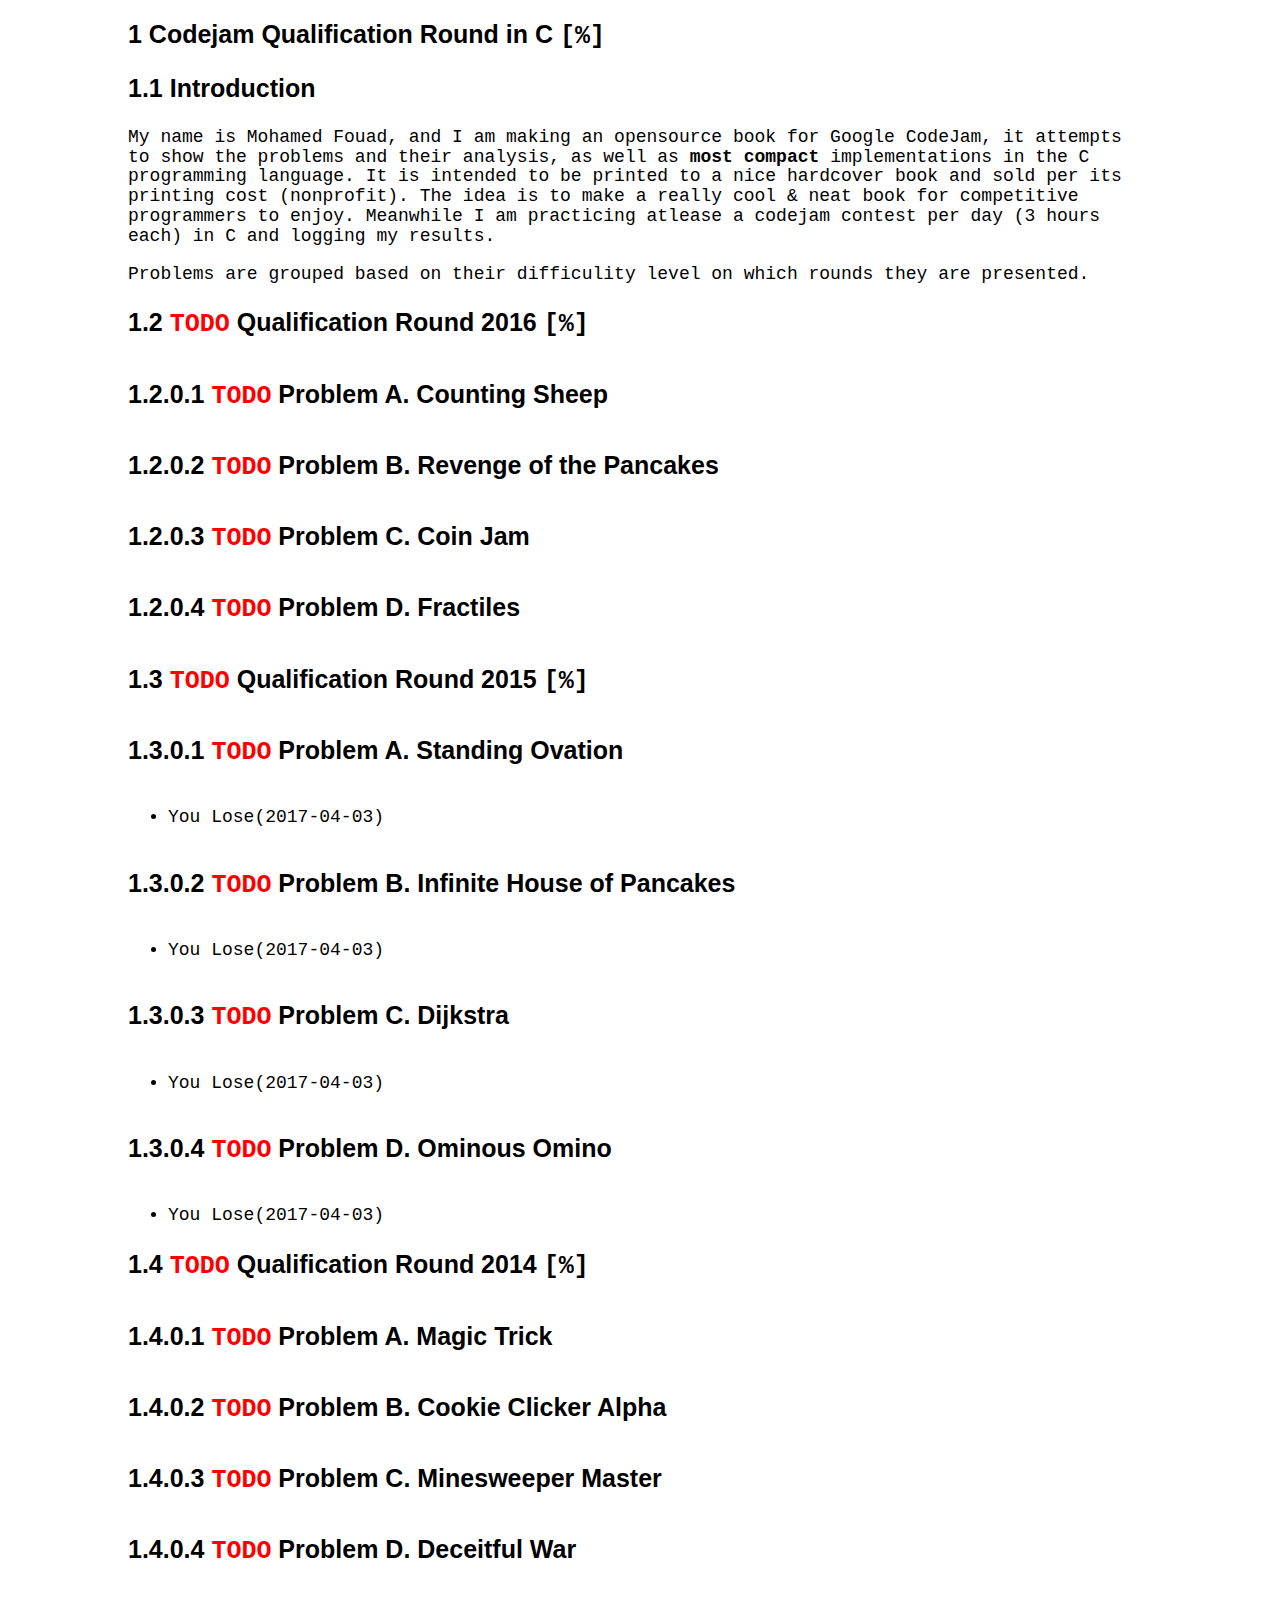
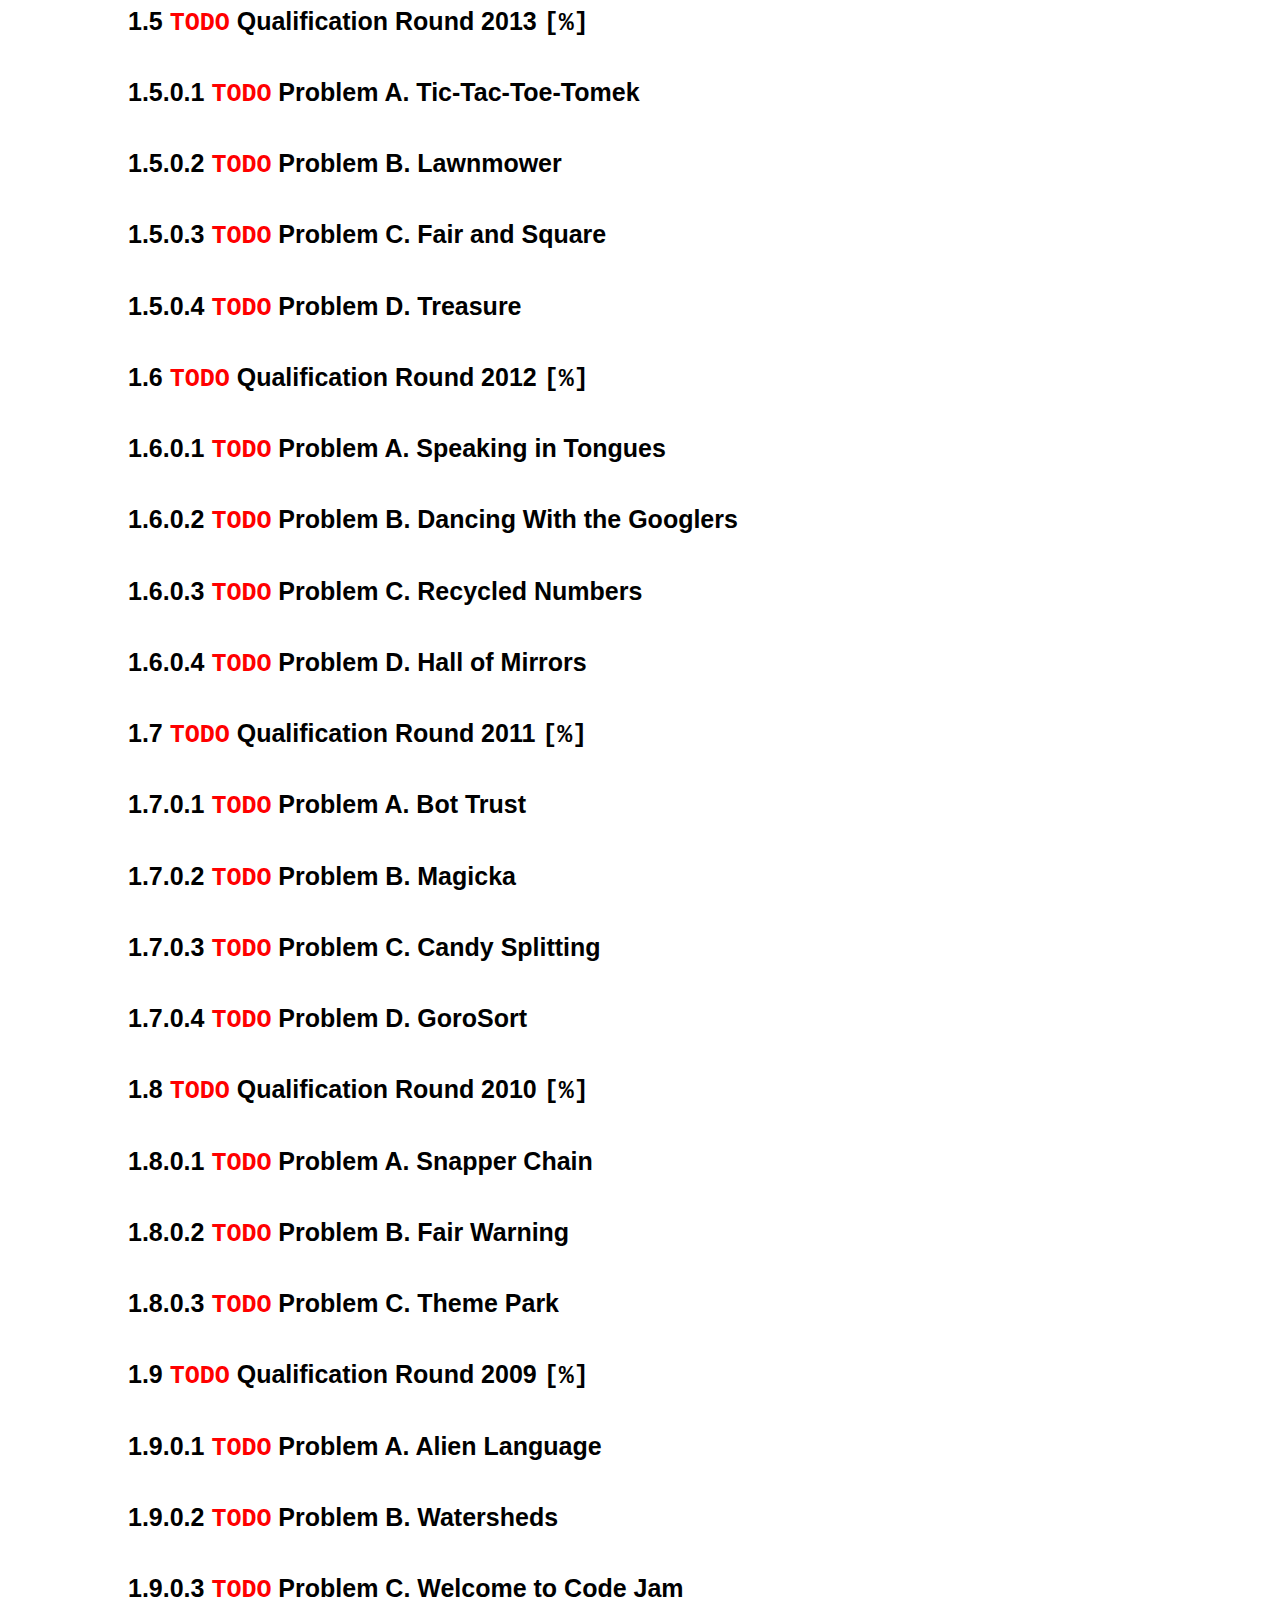
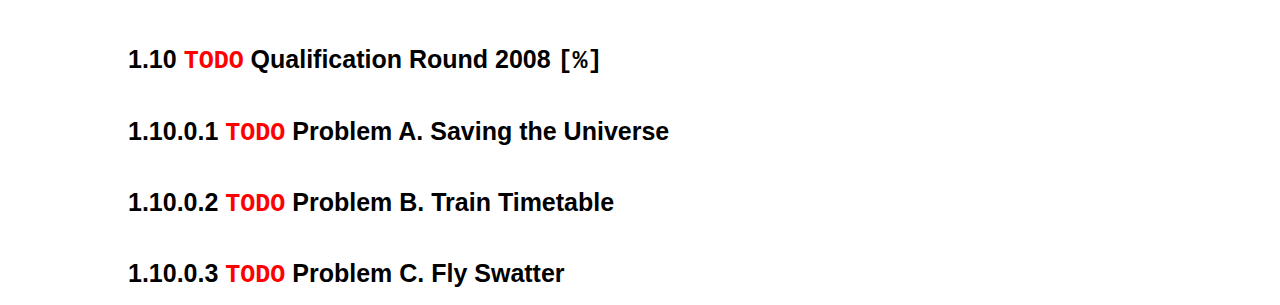
==== commit e8feb1fd: "focus on gcj" ====
--- a/public/index.html
+++ b/public/index.html
@@ -3,15 +3,12 @@
 "http://www.w3.org/TR/xhtml1/DTD/xhtml1-strict.dtd">
 <html xmlns="http://www.w3.org/1999/xhtml" lang="en" xml:lang="en">
 <head>
-<!-- 2017-03-21 Tue 18:34 -->
+<!-- 2017-04-04 Tue 21:37 -->
 <meta http-equiv="Content-Type" content="text/html;charset=utf-8" />
 <meta name="viewport" content="width=device-width, initial-scale=1" />
-<title>zotherstupidguy log</title>
+<title></title>
 <meta name="generator" content="Org mode" />
-<meta name="author" content="Mohamed Fouad" />
-<meta name="description" content="daily log of zotherstupidguy life"
- />
-<meta name="keywords" content="emacs, mathematics, computer science, machine learning" />
+<meta name="author" content="zotherstupidguy" />
 <style type="text/css">
  <!--/*--><![CDATA[/*><!--*/
   .title  { text-align: center;
@@ -230,2607 +227,211 @@
  }
 /*]]>*///-->
 </script>
-<script type="text/x-mathjax-config">
-    MathJax.Hub.Config({
-        displayAlign: "center",
-        displayIndent: "0em",
-
-        "HTML-CSS": { scale: 100,
-                        linebreaks: { automatic: "false" },
-                        webFont: "TeX"
-                       },
-        SVG: {scale: 100,
-              linebreaks: { automatic: "false" },
-              font: "TeX"},
-        NativeMML: {scale: 100},
-        TeX: { equationNumbers: {autoNumber: "AMS"},
-               MultLineWidth: "85%",
-               TagSide: "right",
-               TagIndent: ".8em"
-             }
-});
-</script>
-<script type="text/javascript"
-        src="http://cdn.mathjax.org/mathjax/latest/MathJax.js?config=TeX-AMS_HTML"></script>
 </head>
 <body>
 <div id="content">
-<h1 class="title">zotherstupidguy log</h1>
-<div id="outline-container-orgac91045" class="outline-2">
-<h2 id="orgac91045"><span class="section-number-2">1</span> Plans</h2>
+<div id="outline-container-orgab01a14" class="outline-2">
+<h2 id="orgab01a14"><span class="section-number-2">1</span> Codejam Qualification Round in C  <code>[%]</code></h2>
 <div class="outline-text-2" id="text-1">
-</div><div id="outline-container-org9bbce4b" class="outline-3">
-<h3 id="org9bbce4b"><span class="section-number-3">1.1</span> <span class="todo TODO">TODO</span> CodeJam Plan <code>[%]</code></h3>
+</div><div id="outline-container-org0b5d61d" class="outline-3">
+<h3 id="org0b5d61d"><span class="section-number-3">1.1</span> Introduction</h3>
 <div class="outline-text-3" id="text-1-1">
-</div><div id="outline-container-org9200c5e" class="outline-4">
-<h4 id="org9200c5e"><span class="section-number-4">1.1.1</span> Practice Contests</h4>
-</div>
-<div id="outline-container-orgf55aff8" class="outline-4">
-<h4 id="orgf55aff8"><span class="section-number-4">1.1.2</span> Google Code Jam 2008</h4>
-</div>
-<div id="outline-container-orgbbc5c31" class="outline-4">
-<h4 id="orgbbc5c31"><span class="section-number-4">1.1.3</span> Google Code Jam 2009</h4>
-</div>
-<div id="outline-container-orgdd084cf" class="outline-4">
-<h4 id="orgdd084cf"><span class="section-number-4">1.1.4</span> Google Code Jam 2010</h4>
-</div>
-<div id="outline-container-org594bdc0" class="outline-4">
-<h4 id="org594bdc0"><span class="section-number-4">1.1.5</span> Google Code Jam 2011</h4>
-</div>
-<div id="outline-container-org35acf0a" class="outline-4">
-<h4 id="org35acf0a"><span class="section-number-4">1.1.6</span> Google Code Jam Japan 2011</h4>
-</div>
-<div id="outline-container-orgd6a5450" class="outline-4">
-<h4 id="orgd6a5450"><span class="section-number-4">1.1.7</span> Google Code Jam Korea 2012</h4>
-</div>
-<div id="outline-container-org9985129" class="outline-4">
-<h4 id="org9985129"><span class="section-number-4">1.1.8</span> EuroPython 2012</h4>
-</div>
-<div id="outline-container-org7318a42" class="outline-4">
-<h4 id="org7318a42"><span class="section-number-4">1.1.9</span> Google Code Jam 2012</h4>
-</div>
-<div id="outline-container-org32c516d" class="outline-4">
-<h4 id="org32c516d"><span class="section-number-4">1.1.10</span> </h4>
-</div>
-<div id="outline-container-orgda03aa4" class="outline-4">
-<h4 id="orgda03aa4"><span class="section-number-4">1.1.11</span> </h4>
-</div>
-<div id="outline-container-org7e361ef" class="outline-4">
-<h4 id="org7e361ef"><span class="section-number-4">1.1.12</span> </h4>
-</div>
-<div id="outline-container-org0ff66ce" class="outline-4">
-<h4 id="org0ff66ce"><span class="section-number-4">1.1.13</span> </h4>
-</div>
-<div id="outline-container-orgfe50905" class="outline-4">
-<h4 id="orgfe50905"><span class="section-number-4">1.1.14</span> </h4>
-</div>
-</div>
-
-<div id="outline-container-orgb8ea28b" class="outline-3">
-<h3 id="orgb8ea28b"><span class="section-number-3">1.2</span> <span class="todo TODO">TODO</span> ITMOx Competitive Programing Course <code>[%]</code></h3>
+<p>
+My name is Mohamed Fouad, and I am making an opensource book for
+Google CodeJam, it attempts to show the problems and their
+analysis, as well as <b>most compact</b> implementations in
+the C programming language. It is intended to be printed to a nice
+hardcover book and sold per its printing cost (nonprofit). The idea
+is to make a really cool &amp; neat book for competitive programmers to enjoy. 
+Meanwhile I am practicing atlease a codejam contest per day (3 hours each)
+in C and logging my results.
+</p>
+
+<p>
+Problems are grouped based on their difficulity level on which rounds
+they are presented.
+</p>
+</div>
+</div>
+
+
+<div id="outline-container-org88300f1" class="outline-3">
+<h3 id="org88300f1"><span class="section-number-3">1.2</span> <span class="todo TODO">TODO</span> Qualification Round 2016 <code>[%]</code></h3>
 <div class="outline-text-3" id="text-1-2">
-<p>
-Weeks 1 to 4 have eight problems each, and every solved problem brings
-you 2%, which adds up to 64% for all these weeks.
-</p>
-
-<p>
-Week 5 is the final exam week. On the final exam, you will have 5
-hours to solve 8 problems – just like on the ACM ICPC World Finals! 
-Every solved problem brings you 4% or 5%, for a total 36% on the exam.
-</p>
-
-<p>
-To earn a certificate for this course, you need an overall score of at
-least 65%. This means you have to solve at least one problem on the
-exam, so get prepared!
-</p>
-
-<p>
-course url: <a href="https://courses.edx.org/courses/course-v1:ITMOx+I2CPx+1T2017/">https://courses.edx.org/courses/course-v1:ITMOx+I2CPx+1T2017/</a>
-</p>
-</div>
-
-<div id="outline-container-org320523d" class="outline-4">
-<h4 id="org320523d"><span class="section-number-4">1.2.1</span> <span class="todo TODO">TODO</span> Week 1: Welcome to competitive programming</h4>
-<div class="outline-text-4" id="text-1-2-1">
-<p>
-Explore different kinds of programming competitions and benefits
-of participating,  as well as typical rules and challenges. An
-overview of algorithmic programming competitions. This is an
-introduction to community resources and online contests.
-</p>
-</div>
-<ol class="org-ol"><li><a id="orge6e9f00"></a><span class="todo TODO">TODO</span> problem 1<br /></li>
-<li><a id="org2d99288"></a><span class="todo TODO">TODO</span> problem 2<br /></li>
-<li><a id="org84bc623"></a><span class="todo TODO">TODO</span> problem 3<br /></li>
-<li><a id="orgb0a5c72"></a><span class="todo TODO">TODO</span> problem 4<br /></li>
-<li><a id="org4481b2d"></a><span class="todo TODO">TODO</span> problem 5<br /></li>
-<li><a id="org102bf54"></a><span class="todo TODO">TODO</span> problem 6<br /></li>
-<li><a id="orge4ff8ee"></a><span class="todo TODO">TODO</span> problem 7<br /></li>
-<li><a id="orgcefa5d3"></a><span class="todo TODO">TODO</span> problem 8<br /></li></ol>
-</div>
-
-
-<div id="outline-container-org688d5d4" class="outline-4">
-<h4 id="org688d5d4"><span class="section-number-4">1.2.2</span> <span class="todo TODO">TODO</span> Week 2: Computational complexity. Linear data structures</h4>
-<div class="outline-text-4" id="text-1-2-2">
-<p>
-An overview of computational complexity (Big O notation). 
-Introduction to linear data structures (array, list, stack, queue): operations, complexity, implementation and examples.
-</p>
-</div>
-<ol class="org-ol"><li><a id="orgb421cf7"></a><span class="todo TODO">TODO</span> problem 1<br /></li>
-<li><a id="orgf600c54"></a><span class="todo TODO">TODO</span> problem 2<br /></li>
-<li><a id="org5010f99"></a><span class="todo TODO">TODO</span> problem 3<br /></li>
-<li><a id="orga74b2ce"></a><span class="todo TODO">TODO</span> problem 4<br /></li>
-<li><a id="org56fa54a"></a><span class="todo TODO">TODO</span> problem 5<br /></li>
-<li><a id="org79888ce"></a><span class="todo TODO">TODO</span> problem 6<br /></li>
-<li><a id="org901a8f8"></a><span class="todo TODO">TODO</span> problem 7<br /></li>
-<li><a id="org24acc61"></a><span class="todo TODO">TODO</span> problem 8<br /></li></ol>
-</div>
-
-
-<div id="outline-container-org6f08f51" class="outline-4">
-<h4 id="org6f08f51"><span class="section-number-4">1.2.3</span> <span class="todo TODO">TODO</span> Week 3: Sorting and search algorithms</h4>
-<div class="outline-text-4" id="text-1-2-3">
-<p>
-Binary search (implementation and examples). 
-An overview of sorting algorithms (insertion sort, quicksort, merge
-sort), including theoretical analysis and examples of use. Linear
-sorting algorithms for integers.
-</p>
-</div>
-<ol class="org-ol"><li><a id="orgcd6bea3"></a><span class="todo TODO">TODO</span> problem 1<br /></li>
-<li><a id="orgb944a30"></a><span class="todo TODO">TODO</span> problem 2<br /></li>
-<li><a id="org15d93b7"></a><span class="todo TODO">TODO</span> problem 3<br /></li>
-<li><a id="orgf23a6dc"></a><span class="todo TODO">TODO</span> problem 4<br /></li>
-<li><a id="org48e6459"></a><span class="todo TODO">TODO</span> problem 5<br /></li>
-<li><a id="org9e5116b"></a><span class="todo TODO">TODO</span> problem 6<br /></li>
-<li><a id="orgbf237c8"></a><span class="todo TODO">TODO</span> problem 7<br /></li>
-<li><a id="org4cc2bf1"></a><span class="todo TODO">TODO</span> problem 8<br /></li></ol>
-</div>
-
-<div id="outline-container-org009bfe4" class="outline-4">
-<h4 id="org009bfe4"><span class="section-number-4">1.2.4</span> <span class="todo TODO">TODO</span> Week 4: Graph theory</h4>
-<div class="outline-text-4" id="text-1-2-4">
-<p>
-Definition of graphs and examples of graph problems. 
-Various ways of storing graphs in memory. Bitmask optimization. 
-Depth First Search and related topics: connected components, detecting
-cycles, detecting bipartite graphs. Shortest paths: Breadth First
-Search, Dijkstra, Bellman-Ford, Floyd-Warshall.
-</p>
-</div>
-<ol class="org-ol"><li><a id="orgc5ec9dd"></a><span class="todo TODO">TODO</span> problem 1<br /></li>
-<li><a id="org3326884"></a><span class="todo TODO">TODO</span> problem 2<br /></li>
-<li><a id="org9b4cf14"></a><span class="todo TODO">TODO</span> problem 3<br /></li>
-<li><a id="org7858775"></a><span class="todo TODO">TODO</span> problem 4<br /></li>
-<li><a id="org84e4c9a"></a><span class="todo TODO">TODO</span> problem 5<br /></li>
-<li><a id="org63897d6"></a><span class="todo TODO">TODO</span> problem 6<br /></li>
-<li><a id="org47bffc7"></a><span class="todo TODO">TODO</span> problem 7<br /></li>
-<li><a id="org6b08a32"></a><span class="todo TODO">TODO</span> problem 8<br /></li></ol>
-</div>
-
-<div id="outline-container-orgc7307e7" class="outline-4">
-<h4 id="orgc7307e7"><span class="section-number-4">1.2.5</span> <span class="todo TODO">TODO</span> Exam Contest</h4>
-</div>
-</div>
-</div>
-
-
-<div id="outline-container-org99f594f" class="outline-2">
-<h2 id="org99f594f"><span class="section-number-2">2</span> Knowledge</h2>
-<div class="outline-text-2" id="text-2">
-<p>
-(P) Any knowledge by definition is true &amp; concise otherwise it would
-be some kind of misinformation.
-&#x2026;
-</p>
-</div>
-
-<div id="outline-container-org5bb24bf" class="outline-3">
-<h3 id="org5bb24bf"><span class="section-number-3">2.1</span> Whats the shortcut for org-mode codeblocks?</h3>
-<div class="outline-text-3" id="text-2-1">
-<p>
-Org mode supports insertion of empty structural elements (like
-‘#+BEGIN<sub>SRC</sub>’ and ‘#+END<sub>SRC</sub>’ pairs)  with just a few key strokes.
-This is achieved through a native template expansion mechanism.
-Note that Emacs has several other template mechanisms which could
-be used in a similar way, for example ‘yasnippet’.
-</p>
-
-<p>
-To insert a structural element, type a ‘&lt;’, followed by a template
-selector and ‘TAB’. Completion takes effect only when the above
-keystrokes are typed on a line by itself.
-</p>
-
-<p>
-for codeblocks  &lt;s then TAB. 
-</p>
-</div>
-</div>
-
-<div id="outline-container-org4c21ece" class="outline-3">
-<h3 id="org4c21ece"><span class="section-number-3">2.2</span> What are the <b>Fibonacci Numbers</b>?</h3>
-<div class="outline-text-3" id="text-2-2">
-<pre class="example">
-//Exponential time Fibonacci number calculator
-int fib1(int n)
-{
-        if (n &lt;= 2) return 1;
-
-        return fib1(n-1) + fib1(n-2);
-}
-
-//Linear time DP Fibonacci number calculator
-int fib2(int n)
-{
-        int memo[n + 1];
-
-        memo[1] = memo[2] = 1;
-
-        for (size_t c = 3; c &lt;= n; ++c)
-                memo[c] = memo[c-1] + memo[c-2];
-
-        return memo[n];
-}
-
-//Linear time, low memory Fibonacci number calculator
-int fib3(int n)
-{
-        int a = 1, b = 1;
-
-        for (int c = 3; c &lt;= n; ++c)
-        {
-                int tmp = a;
-                a = b;
-                b = tmp + a;
-        }
-
-        return b;
-}
-
-    /* other Program to calculate the first 20 Fibonacci numbers. */
-
-        #include &lt;stdlib.h&gt;
-        #include &lt;stdio.h&gt; 
-
-        int main( void ) {
-
-            int i, fibonacci[ 20 ];
-
-            fibonacci[ 0 ] = 0;
-            fibonacci[ 1 ] = 1;
-
-            for( i = 2; i &lt; 20; i++ )
-                fibonacci[ i ] = fibonacci[ i - 2 ] + fibonacci[ i - 1 ];
-
-            for( i = 0; i &lt; 20; i++ )
-                printf( "Fibonacci[ %d ] = %f\n", i, fibonacci[ i ] );
-
-        } /* End of sample program to calculate Fibonacci numbers */
-</pre>
-</div>
-</div>
-
-<div id="outline-container-org28a76f7" class="outline-3">
-<h3 id="org28a76f7"><span class="section-number-3">2.3</span> What is <b>Art Gallery Problem</b>?&#xa0;&#xa0;&#xa0;<span class="tag"><span class="np">np</span></span></h3>
-</div>
-
-<div id="outline-container-org8f47b0d" class="outline-3">
-<h3 id="org8f47b0d"><span class="section-number-3">2.4</span> What is a String?&#xa0;&#xa0;&#xa0;<span class="tag"><span class="c_lang">c_lang</span></span></h3>
-<div class="outline-text-3" id="text-2-4">
-<p>
-A string is a contiguous sequence of code units terminated by the
-first zero code (\0, corresponding to the null character).
-</p>
-
-<p>
-A string in C is merely an array of characters. 
-The length of a string is determined by a terminating null
-character:  '\0'. So, a string with the contents, say, "abc" has
-four characters: 'a', 'b', 'c', and the terminating null character.
-</p>
-</div>
-</div>
-
-
-<div id="outline-container-org5a23c2b" class="outline-3">
-<h3 id="org5a23c2b"><span class="section-number-3">2.5</span> What is the history of C?&#xa0;&#xa0;&#xa0;<span class="tag"><span class="c_lang">c_lang</span></span></h3>
-<div class="outline-text-3" id="text-2-5">
+</div><div id="outline-container-org182aa7d" class="outline-5">
+<h5 id="org182aa7d"><span class="section-number-5">1.2.0.1</span> <span class="todo TODO">TODO</span> Problem A. Counting Sheep</h5>
+</div>
+<div id="outline-container-org1c71a49" class="outline-5">
+<h5 id="org1c71a49"><span class="section-number-5">1.2.0.2</span> <span class="todo TODO">TODO</span> Problem B. Revenge of the Pancakes</h5>
+</div>
+<div id="outline-container-org54fc2f5" class="outline-5">
+<h5 id="org54fc2f5"><span class="section-number-5">1.2.0.3</span> <span class="todo TODO">TODO</span> Problem C. Coin Jam</h5>
+</div>
+<div id="outline-container-org12a3e3d" class="outline-5">
+<h5 id="org12a3e3d"><span class="section-number-5">1.2.0.4</span> <span class="todo TODO">TODO</span> Problem D. Fractiles</h5>
+</div>
+</div>
+
+
+<div id="outline-container-org9ec80d4" class="outline-3">
+<h3 id="org9ec80d4"><span class="section-number-3">1.3</span> <span class="todo TODO">TODO</span> Qualification Round 2015 <code>[%]</code></h3>
+<div class="outline-text-3" id="text-1-3">
+</div><div id="outline-container-orgf0bf3e5" class="outline-5">
+<h5 id="orgf0bf3e5"><span class="section-number-5">1.3.0.1</span> <span class="todo TODO">TODO</span> Problem A. Standing Ovation</h5>
+<div class="outline-text-5" id="text-1-3-0-1">
 <ul class="org-ul">
-<li>C is a by-prodcut of the UNIX operating system.</li>
-<li>When Ken Thompson wrote the original verision of UNIX on an 8k words
-of main memory minicomputer in assembly langauge, he decided that a
-higher level language is required for the further development of
-UNIX, thus he designed B, based on BCPL.</li>
-<li>Ritchie joined the UNIX project and used B at first then when he
-needed an extended version of B, he created <b>C</b>!</li>
-<li>The development of a U.S. standard for C began in 1983 under the
-uspices of the <b>American National Standards Institude (ANSI)</b>, later
-formally approvedin Dec 1989.</li>
+<li>You Lose(2017-04-03)</li>
 </ul>
 </div>
 </div>
-<div id="outline-container-org76ebbb7" class="outline-3">
-<h3 id="org76ebbb7"><span class="section-number-3">2.6</span> What is the current stanadrd for C?&#xa0;&#xa0;&#xa0;<span class="tag"><span class="c_lang">c_lang</span></span></h3>
-<div class="outline-text-3" id="text-2-6">
-<p>
-C11 (C standard revision)
-</p>
-</div>
-</div>
-<div id="outline-container-org46017aa" class="outline-3">
-<h3 id="org46017aa"><span class="section-number-3">2.7</span> What is POSIX?</h3>
-<div class="outline-text-3" id="text-2-7">
-<p>
-The Portable Operating System Interface (POSIX) is a family of
-standards specified by the IEEE Computer Society for maintaining
-compatibility between operating systems. POSIX defines the
-application programming interface (API), along with command line
-shells and utility interfaces, for software compatibility with
-variants of Unix and other operating systems.
-</p>
-</div>
-</div>
-
-<div id="outline-container-orgeeea093" class="outline-3">
-<h3 id="orgeeea093"><span class="section-number-3">2.8</span> What are the nessesary language features for a C program?&#xa0;&#xa0;&#xa0;<span class="tag"><span class="c_lang">c_lang</span></span></h3>
-<div class="outline-text-3" id="text-2-8">
-<p>
-Even The simplest C programs rely on three key language features:
-</p>
+<div id="outline-container-org121581e" class="outline-5">
+<h5 id="org121581e"><span class="section-number-5">1.3.0.2</span> <span class="todo TODO">TODO</span> Problem B. Infinite House of Pancakes</h5>
+<div class="outline-text-5" id="text-1-3-0-2">
 <ul class="org-ul">
-<li>directives: editing commands that modify the program prior to
-complications. i.e. <b>#include</b>, #include &lt;stdio.h&gt;, where stdio.h
-is a <b>header</b>. This directive states that the information in
-&lt;stdio.h&gt; is to be "included" into the program before it is complied.</li>
-<li><p>
-functions: named blocks of executable code, of which main is an
-example. A C program is a collection of functions. functions fall
-into two categories: those written by the programmer and those
-provided as part of the C implementation (<b>library functions</b>).
-The term "function" comes from mathematics, where a function is
-a rule for computing a value when given one or more arguments.
-</p>
-
-<p>
-Only the main function is mandatory and it gets called
-automatically when the program is executed.
-</p></li>
-<li>statments: commands to be performed when the program is run.</li>
+<li>You Lose(2017-04-03)</li>
 </ul>
 </div>
 </div>
-
-
-<div id="outline-container-org8fca360" class="outline-3">
-<h3 id="org8fca360"><span class="section-number-3">2.9</span> What is a variable in a C program?&#xa0;&#xa0;&#xa0;<span class="tag"><span class="c_lang">c_lang</span></span></h3>
-<div class="outline-text-3" id="text-2-9">
+<div id="outline-container-orgf87860b" class="outline-5">
+<h5 id="orgf87860b"><span class="section-number-5">1.3.0.3</span> <span class="todo TODO">TODO</span> Problem C. Dijkstra</h5>
+<div class="outline-text-5" id="text-1-3-0-3">
 <ul class="org-ul">
-<li>A variable is a labelled place to store some data.</li>
+<li>You Lose(2017-04-03)</li>
 </ul>
-<p>
-A variable is a temporarily storage location for data during C program
-execution.
-</p>
+</div>
+</div>
+<div id="outline-container-orgeab20c2" class="outline-5">
+<h5 id="orgeab20c2"><span class="section-number-5">1.3.0.4</span> <span class="todo TODO">TODO</span> Problem D. Ominous Omino</h5>
+<div class="outline-text-5" id="text-1-3-0-4">
 <ul class="org-ul">
-<li>Every variable must have a <b>type</b>, that specifies what kind of data</li>
+<li>You Lose(2017-04-03)</li>
 </ul>
-<p>
-it will hold.
-</p>
-<ul class="org-ul">
-<li>C has a wide variety of types, how many in C99???</li>
-</ul>
-</div>
-</div>
-
-
-<div id="outline-container-org93caa1b" class="outline-3">
-<h3 id="org93caa1b"><span class="section-number-3">2.10</span> What is a C pointer?&#xa0;&#xa0;&#xa0;<span class="tag"><span class="c_lang">c_lang</span></span></h3>
-<div class="outline-text-3" id="text-2-10">
-<p>
-A pointer is a <b>variable</b> containing the <b>address of another variable</b>.
-</p>
-</div>
-</div>
-
-
-<div id="outline-container-org44af29f" class="outline-3">
-<h3 id="org44af29f"><span class="section-number-3">2.11</span> How a C pointer operates?&#xa0;&#xa0;&#xa0;<span class="tag"><span class="c_lang">c_lang</span></span></h3>
-</div>
-
-<div id="outline-container-orga7657f3" class="outline-3">
-<h3 id="orga7657f3"><span class="section-number-3">2.12</span> What are C's Pointers "address of &amp;"  and "dereferencing *" operators?&#xa0;&#xa0;&#xa0;<span class="tag"><span class="c_lang">c_lang</span></span></h3>
-<div class="outline-text-3" id="text-2-12">
-<p>
-"&amp;" (address of) and "<b>" dereferencing operators.</b>
-</p>
-<ul class="org-ul">
-<li><b>' &amp; '</b> translates to <b>'give me the address of'</b></li>
-<li><b>' * '</b> translates to <b>'give me whatever is that the address'</b>.</li>
-<li><p>
-Example:  
-</p>
-
-<p>
-The dereference operator or indirection operator, denoted by "*" 
-(i.e. an asterisk), is a unary operator found in C-like languages 
-that include pointer variables.
-</p>
-
-<p>
-It operates on a pointer variable, and returns an l-value equivalent
-to the value at the pointer address. This is called "dereferencing"
-the pointer. 
-</p>
-
-<div class="org-src-container">
-<pre class="src src-C"><span style="color: #b58900;">int</span> <span style="color: #268bd2;">x</span>;
-
-<span style="color: #586e75;">// </span><span style="color: #586e75;">* is used in the declaration:</span>
-<span style="color: #586e75;">// </span><span style="color: #586e75;">p is a pointer to an integer, </span>
-<span style="color: #586e75;">// </span><span style="color: #586e75;">since (after dereferencing),</span>
-<span style="color: #586e75;">// </span><span style="color: #586e75;">*p is an integer</span>
-<span style="color: #b58900;">int</span> *<span style="color: #268bd2;">p</span>;  
-
-x = 0;
-<span style="color: #586e75;">// </span><span style="color: #586e75;">now x == 0</span>
-p = &amp;x;  <span style="color: #586e75;">// </span><span style="color: #586e75;">&amp; takes the address of x</span>
-<span style="color: #586e75;">// </span><span style="color: #586e75;">now p == &amp;x, so *p == x</span>
-*p = 1;  <span style="color: #586e75;">// </span><span style="color: #586e75;">equivalent to x = 1, since *p == x</span>
-<span style="color: #586e75;">// </span><span style="color: #586e75;">now *p == 1 and *p == x, so x == 1</span>
-</pre>
-</div></li>
-</ul>
-
-
-<div class="org-src-container">
-<pre class="src src-C"><span style="color: #b58900;">int</span> <span style="color: #268bd2;">x</span>;
-<span style="color: #586e75;">//</span><span style="color: #586e75;">returns null if %s, 0 if %i, 0 if %d, 0.000000 if %f and a random address</span>
-printf(<span style="color: #2aa198;">"value: %s at address: %04x"</span>,x, &amp;x);
-</pre>
-</div>
-</div>
-</div>
-
-<div id="outline-container-orgc6d0df1" class="outline-3">
-<h3 id="orgc6d0df1"><span class="section-number-3">2.13</span> What is C's l-value?&#xa0;&#xa0;&#xa0;<span class="tag"><span class="c_lang">c_lang</span></span></h3>
-</div>
-
-<div id="outline-container-org9459221" class="outline-3">
-<h3 id="org9459221"><span class="section-number-3">2.14</span> Why C has Pointers?&#xa0;&#xa0;&#xa0;<span class="tag"><span class="c_lang">c_lang</span></span></h3>
-<div class="outline-text-3" id="text-2-14">
-<p>
-C pointers are used to create
-</p>
-<ul class="org-ul">
-<li>C arrays</li>
-<li>C strings</li>
-<li>C</li>
-
-<li>"*" dereferencing.</li>
-<li>"&amp;" (address of)</li>
-</ul>
-</div>
-</div>
-
-
-<div id="outline-container-org4c91570" class="outline-3">
-<h3 id="org4c91570"><span class="section-number-3">2.15</span> What is C's <b>Segmentation Violations/Faults</b>?&#xa0;&#xa0;&#xa0;<span class="tag"><span class="c_lang">c_lang</span></span></h3>
-<div class="outline-text-3" id="text-2-15">
-<p>
-"segmentation violation" or "segmentation fault" means your program
-has attempted to access an area of memory that it is not allowed to
-access. In other words, it attempted to stomp on memory ground that
-is beyond the limits that the operating system (e.g., Unix) has
-allocated for your program.
-</p>
-</div>
-</div>
-
-<div id="outline-container-orgf23b051" class="outline-3">
-<h3 id="orgf23b051"><span class="section-number-3">2.16</span> What are the causes of C's <b>Segmentation Violations/Faults</b>?&#xa0;&#xa0;&#xa0;<span class="tag"><span class="c_lang">c_lang</span></span></h3>
-<div class="outline-text-3" id="text-2-16">
-<ul class="org-ul">
-<li>Improper format control string in printf or scanf statements</li>
-<li>Forgetting to use "&amp;" on the arguments to scanf</li>
-<li>Accessing beyond the bounds of an array</li>
-<li>Failure to initialize a ointer before accessing it</li>
-<li><b>Incorrect use of the "&amp;" (address of) and "</b>" dereferencing operators.*</li>
-</ul>
-
-<p>
-ref: <a href="http://web.mit.edu/10.001/Web/Tips/tips_on_segmentation.html">http://web.mit.edu/10.001/Web/Tips/tips_on_segmentation.html</a>
-</p>
-</div>
-</div>
-
-<div id="outline-container-org361613e" class="outline-3">
-<h3 id="org361613e"><span class="section-number-3">2.17</span> What is Endianness?</h3>
-<div class="outline-text-3" id="text-2-17">
-<p>
-Endianness refers to the sequential order used to numerically
-interpret a range of bytes in computer memory as a larger, 
-composed word value.
-</p>
-</div>
-</div>
-
-<div id="outline-container-org5be2780" class="outline-3">
-<h3 id="org5be2780"><span class="section-number-3">2.18</span> What is a <b>baud rate</b>?</h3>
-<div class="outline-text-3" id="text-2-18">
-<p>
-The baud rate is the rate at which information is transferred in a
-communication channel. In the serial port context, "9600 baud" means 
-that the serial port is capable of transferring a maximum of 9600 
-bits per second.
-</p>
-</div>
-</div>
-
-<div id="outline-container-orgdf5d757" class="outline-3">
-<h3 id="orgdf5d757"><span class="section-number-3">2.19</span> What is <b>Proof by Induction</b> ?</h3>
-<div class="outline-text-3" id="text-2-19">
-<ul class="org-ul">
-<li>The idea is that if you want to show that someone can climb to the</li>
-</ul>
-<p>
-nth floor of a fire escape, you need only show that you can climb 
-the ladder up to the fire escape (n=1) and then show that you know 
-how to climb the stairs from any level of the fire escape (n=k) to 
-the next level (n=k+1).
-</p>
-
-<p>
-<a href="http://comet.lehman.cuny.edu/sormani/teaching/induction.html">http://comet.lehman.cuny.edu/sormani/teaching/induction.html</a>
-</p>
-</div>
-</div>
-
-<div id="outline-container-org83fd989" class="outline-3">
-<h3 id="org83fd989"><span class="section-number-3">2.20</span> What is an <b>Approximation algorithm</b>?</h3>
-</div>
-
-<div id="outline-container-org890f278" class="outline-3">
-<h3 id="org890f278"><span class="section-number-3">2.21</span> What is the <b>minimax algorithm</b>?</h3>
-</div>
-
-<div id="outline-container-orge72cc5d" class="outline-3">
-<h3 id="orge72cc5d"><span class="section-number-3">2.22</span> What are the &#x2026; in 1 + r + r<sup>2</sup> + &#x2026; + r<sup>n</sup> called?</h3>
-<div class="outline-text-3" id="text-2-22">
-<ul class="org-ul">
-<li>"&#x2026;" is an ellipsis.</li>
-<li>it is used when the writer trying to tell the reader that there is an
-obvious pattern.</li>
-</ul>
-</div>
-</div>
-
-<div id="outline-container-org885df9d" class="outline-3">
-<h3 id="org885df9d"><span class="section-number-3">2.23</span> What is an uncomputable function?</h3>
-<div class="outline-text-3" id="text-2-23">
-<p>
-<a href="https://web.stanford.edu/class/cs54n/handouts/15-UncomputableFunctions.pdf">https://web.stanford.edu/class/cs54n/handouts/15-UncomputableFunctions.pdf</a>
-</p>
-</div>
-</div>
-
-<div id="outline-container-org18727ec" class="outline-3">
-<h3 id="org18727ec"><span class="section-number-3">2.24</span> applying game theory in genetic algorithms?&#xa0;&#xa0;&#xa0;<span class="tag"><span class="idea">idea</span></span></h3>
-<div class="outline-text-3" id="text-2-24">
-<p>
-<a href="http://www.iitk.ac.in/nicee/wcee/article/11_1503.PDF">http://www.iitk.ac.in/nicee/wcee/article/11_1503.PDF</a>
-</p>
-</div>
-</div>
-<div id="outline-container-org5a2a392" class="outline-3">
-<h3 id="org5a2a392"><span class="section-number-3">2.25</span> what is <b>perfect randomness</b> ?</h3>
-</div>
-<div id="outline-container-orgc7d9e44" class="outline-3">
-<h3 id="orgc7d9e44"><span class="section-number-3">2.26</span> What if the world doesn't have any *perfect randomness*(not pesuedorandomness)?&#xa0;&#xa0;&#xa0;<span class="tag"><span class="idea">idea</span></span></h3>
-<div class="outline-text-3" id="text-2-26">
-<p>
-I would define <b>randomness</b> as the inability of the beholder to
-identify patterns. In contradiction that the world is determinstic.
-</p>
-
-<p>
-thus, for the world to lack randomness, means that the beholder is
-capable of identifying patterns in everything! Is there a universal
-patten finding alogirhtm?
-</p>
-
-<p>
-Gemotric Algorithms (origami algorithms) shows that we can use
-diminsions to levelup our understanding of a subject. The more
-diminsions you can identify about a subject the more depth you
-develop with its understanding.
-</p>
-
-<p>
-Can we use the ability to construct diminsions regarding a subject
-to gain the ability to find a pattern matching algorithm in that
-that subject that would elimanite randomness and therefore makes
-finding the solution easy (P=NP)!  
-</p>
-
-<p>
-godel incompletness may 
-</p>
-</div>
-</div>
-
-<div id="outline-container-orgf1c0175" class="outline-3">
-<h3 id="orgf1c0175"><span class="section-number-3">2.27</span> What is the difference between Big-O notation O(n) and Little-O notation o(n)?&#xa0;&#xa0;&#xa0;<span class="tag"><span class="time_complexity">time_complexity</span></span></h3>
-</div>
-
-
-
-<div id="outline-container-org0379a84" class="outline-3">
-<h3 id="org0379a84"><span class="section-number-3">2.28</span> What is a Walk?&#xa0;&#xa0;&#xa0;<span class="tag"><span class="graphtheory">graphtheory</span></span></h3>
-<div class="outline-text-3" id="text-2-28">
-<p>
-a walk is a sequence of vertices connected by edges.
-</p>
-</div>
-</div>
-
-
-<div id="outline-container-org71e84bf" class="outline-3">
-<h3 id="org71e84bf"><span class="section-number-3">2.29</span> What is a <b>bipartite graph</b>?</h3>
-<div class="outline-text-3" id="text-2-29">
-<p>
-In the mathematical field of graph theory, a bipartite graph (or
-bigraph) is a graph 
-whose vertices can be divided into two disjoint 
-sets {\displaystyle U} U and {\displaystyle V} V (that is,
-{\displaystyle U} U and {\displaystyle V} V 
-are each independent sets) such that every edge connects a vertex 
-in {\displaystyle U} U to one in {\displaystyle V} V. 
-Vertex sets {\displaystyle U} U and {\displaystyle V} V are usually 
-called the parts of the graph. Equivalently, a bipartite graph is a 
-graph that does not contain any odd-length cycles.
-</p>
-</div>
-</div>
-<div id="outline-container-org1ddaa34" class="outline-3">
-<h3 id="org1ddaa34"><span class="section-number-3">2.30</span> What is <b>British Museum search algorithm</b>?&#xa0;&#xa0;&#xa0;<span class="tag"><span class="search_algorithm">search_algorithm</span></span></h3>
-<div class="outline-text-3" id="text-2-30">
-<p>
-backtracking: false
-use enqued list: false
-informed: false
-</p>
-</div>
-</div>
-
-<div id="outline-container-orgb9a45c8" class="outline-3">
-<h3 id="orgb9a45c8"><span class="section-number-3">2.31</span> What is <b>Hill Climbing search algorithm</b>?</h3>
-<div class="outline-text-3" id="text-2-31">
-<p>
-backtracking: true 
-use enqued list: true 
-informed: true 
-</p>
-</div>
-</div>
-
-<div id="outline-container-org467fc6e" class="outline-3">
-<h3 id="org467fc6e"><span class="section-number-3">2.32</span> What is <b>beam search algorithm</b>?</h3>
-<div class="outline-text-3" id="text-2-32">
-<p>
-backtracking: 
-use enqued list: 
-informed: 
-In computer science, beam search is a heuristic search algorithm that explores a graph 
-by expanding the most promising node in a limited set. 
-Beam search is an optimization of best-first search that reduces its memory requirements. 
-Best-first search is a graph search which orders all partial solutions (states) according 
-to some heuristic which attempts to predict how close a partial solution is to a complete 
-solution (goal state). But in beam search, only a predetermined number of best partial solutions are kept as candidates.
-</p>
-</div>
-</div>
-
-<div id="outline-container-org751cbfb" class="outline-3">
-<h3 id="org751cbfb"><span class="section-number-3">2.33</span> What is Breadth First Search (BFS)?</h3>
-<div class="outline-text-3" id="text-2-33">
-<p>
-backtracking: false 
-use enqued list: true 
-informed: false 
-</p>
-</div>
-</div>
-
-
-<div id="outline-container-org41e25f5" class="outline-3">
-<h3 id="org41e25f5"><span class="section-number-3">2.34</span> What is Depth First Search (DFS)?</h3>
-<div class="outline-text-3" id="text-2-34">
-<p>
-backtracking: true 
-use enqued list: true 
-informed: false 
-</p>
-
-
-<div class="org-src-container">
-<pre class="src src-C"><span style="color: #586e75;">// </span><span style="color: #586e75;">void dfs(int a) // dfs on node a</span>
-<span style="color: #b58900;">void</span> <span style="color: #268bd2;">hello</span>() 
-{
-  <span style="color: #b58900;">int</span> <span style="color: #268bd2;">x</span> =  1 + 2; 
-  printf(<span style="color: #2aa198;">"%i"</span>, x ); 
-  <span style="color: #586e75;">// </span><span style="color: #586e75;">printf("hello world");</span>
-}
-hello();
-</pre>
-</div>
-
-<ul class="org-ul">
-<li>Refernces:
-<ul class="org-ul">
-<li>icpc.pdf page 10 of 78</li>
-<li>cp1.pdf page 70 of 152</li>
-</ul></li>
-</ul>
-</div>
-</div>
-
-<div id="outline-container-orgc9671c4" class="outline-3">
-<h3 id="orgc9671c4"><span class="section-number-3">2.35</span> What is <b>backtracking</b>?</h3>
-</div>
-
-<div id="outline-container-org46d4586" class="outline-3">
-<h3 id="org46d4586"><span class="section-number-3">2.36</span> Are all men created equal?</h3>
-<div class="outline-text-3" id="text-2-36">
-<p>
-Yes, but then some learn science and become the <b>MASTERS</b> of others.
-</p>
-</div>
-</div>
-
-<div id="outline-container-org7feb578" class="outline-3">
-<h3 id="org7feb578"><span class="section-number-3">2.37</span> Search is about Maps?</h3>
-<div class="outline-text-3" id="text-2-37">
-<p>
-No, <b>Search is about choice</b>, but for illustrations search uses maps.
-</p>
-</div>
-</div>
-
-<div id="outline-container-org5114494" class="outline-3">
-<h3 id="org5114494"><span class="section-number-3">2.38</span> What is Educational Philsophy?</h3>
-<div class="outline-text-3" id="text-2-38">
-<p>
-To solve problem we require transformation from one form into another(modeling skills).
-</p>
-<ul class="org-ul">
-<li>modeling Skill &rarr; require that we understand the skill, inorder to understand it, we need to witness on a level lower</li>
-</ul>
-
-<p>
-In 1960, he wrote it.
-</p>
-
-<p>
-Herustic Transformations
-</p>
-
-<p>
-apply all safe transforms -&gt; look at the table -&gt; done 
-</p>
-
-
-<p>
-What is an <b>AND NODE</b>?
-</p>
-</div>
-</div>
-
-<div id="outline-container-orgd45cc46" class="outline-3">
-<h3 id="orgd45cc46"><span class="section-number-3">2.39</span> What does *herustic function*(herusticارشادي) mean?</h3>
-<div class="outline-text-3" id="text-2-39">
-<p>
-(Some kind of trick of substitions)
-In computer science, artificial intelligence, and mathematical optimization, 
-a heuristic is a technique designed for solving a problem more quickly when 
-classic methods are too slow, or for finding an approximate solution when 
-classic methods fail to find any exact solution. 
-</p>
-
-<p>
-This is achieved by trading optimality, completeness, accuracy, or precision for speed. 
-In a way, it can be considered a shortcut.
-</p>
-
-<p>
-A heuristic function, also called simply a heuristic, is a function that ranks alternatives 
-in search algorithms at each branching step based on available information to decide which 
-branch to follow. For example, it may approximate the exact solution.
-</p>
-</div>
-</div>
-
-<div id="outline-container-org7986b71" class="outline-3">
-<h3 id="org7986b71"><span class="section-number-3">2.40</span> Why <b>knowledge about knowledge is Power!</b> ?</h3>
-</div>
-<div id="outline-container-orgdbaff71" class="outline-3">
-<h3 id="orgdbaff71"><span class="section-number-3">2.41</span> What is the story of <b>Bertrand Russell being the Pope</b></h3>
-<div class="outline-text-3" id="text-2-41">
-<p>
-The story goes that Bertrand Russell, in a lecture on logic, 
-mentioned that in the sense of material implication, <b>a false proposition implies any proposition.</b>
-</p>
-
-<p>
-A student raised his hand and said "In that case, given that 1 = 0, prove that you are the Pope."
-Russell immediately replied, "Add 1 to both sides of the equation: then we have 2 = 1. 
-The set containing just me and the Pope has 2 members. But 2 = 1, so it has only 1 member; therefore, I am the Pope." 
-</p>
-</div>
-</div>
-<div id="outline-container-org23515dd" class="outline-3">
-<h3 id="org23515dd"><span class="section-number-3">2.42</span> What is Proof by Contradiction?</h3>
-<div class="outline-text-3" id="text-2-42">
-<p>
-If an assertion implies somthing false then the assertion itself must be false!
-</p>
-</div>
-</div>
-
-<div id="outline-container-org51435d1" class="outline-3">
-<h3 id="org51435d1"><span class="section-number-3">2.43</span> What is a Proof?</h3>
-</div>
-<div id="outline-container-orgc8b1413" class="outline-3">
-<h3 id="orgc8b1413"><span class="section-number-3">2.44</span> What is the Six Thinking Hats methdology?</h3>
-</div>
-<div id="outline-container-orgb6492ce" class="outline-3">
-<h3 id="orgb6492ce"><span class="section-number-3">2.45</span> AI and Six Thinking Hats?</h3>
-<div class="outline-text-3" id="text-2-45">
-<p>
-six thinking hats says arguments are not good, 
-how about we use that to make computers solve problems more
-humanly! 
-</p>
-</div>
-</div>
-
-<div id="outline-container-orgd1fa552" class="outline-3">
-<h3 id="orgd1fa552"><span class="section-number-3">2.46</span> What is Proof by Cases?</h3>
-<div class="outline-text-3" id="text-2-46">
-<p>
-Reasoning by cases breaks a complicated problem into easier subproblems.
-Some philosphers* think that reasoning by cases is worrisome.
-</p>
-</div>
-</div>
-
-<div id="outline-container-org0e27f43" class="outline-3">
-<h3 id="org0e27f43"><span class="section-number-3">2.47</span> What is P = NP</h3>
-<div class="outline-text-3" id="text-2-47">
-<p>
-P stands for polynomial time, NP stands for non-determinstic Polynomial time
-</p>
-</div>
-</div>
-
-<div id="outline-container-orgedc098c" class="outline-3">
-<h3 id="orgedc098c"><span class="section-number-3">2.48</span> What is Polynomial Time?</h3>
-<div class="outline-text-3" id="text-2-48">
-<p>
-The time required for a computer to solve a problem,  
-where this time is a simple polynomial function of the size of the input.
-</p>
-
-<p>
-In computational complexity theory, P, also known as PTIME or DTIME(nO(1)), 
-is a fundamental complexity class. It contains all decision
-problems that can be solved by a deterministic Turing machine using
-a polynomial amount of computation time, or polynomial time.
-</p>
-</div>
-</div>
-
-<div id="outline-container-org49d0ee1" class="outline-3">
-<h3 id="org49d0ee1"><span class="section-number-3">2.49</span> What is a Polynomial Function?</h3>
-<div class="outline-text-3" id="text-2-49">
-<p>
-A polynomial function is a function such as a quadratic, a cubic, a quartic, and so on, involving
-only non-negative integer powers of x.
-</p>
-
-<p>
-In mathematics, a polynomial is an expression consisting of variables
-(or indeterminates) and coefficients, that involves only the
-operations of addition, subtraction, multiplication, and non-negative
-integer exponents. 
-</p>
-
-<p>
-An example of a polynomial of a single indeterminate x is x2 − 4x + 7. 
-An example in three variables is x3 + 2xyz2 − yz + 1.
-</p>
-</div>
-</div>
-
-<div id="outline-container-org4361187" class="outline-3">
-<h3 id="org4361187"><span class="section-number-3">2.50</span> What is an Automaton?</h3>
-<div class="outline-text-3" id="text-2-50">
-<p>
-An automaton is a self-operating machine, or a machine or control mechanism designed to automatically 
-follow a predetermined sequence of operations, or respond to predetermined instructions.
-</p>
-</div>
-</div>
-
-<div id="outline-container-org87904e1" class="outline-3">
-<h3 id="org87904e1"><span class="section-number-3">2.51</span> Whats the difference between Automaton and automata?</h3>
-<div class="outline-text-3" id="text-2-51">
-<p>
-<b>Automaton</b> is singular and <b>automata</b> is plural    
-</p>
-</div>
-</div>
-
-<div id="outline-container-orgf09f9e3" class="outline-3">
-<h3 id="orgf09f9e3"><span class="section-number-3">2.52</span> What is Finite Automaton?</h3>
-<div class="outline-text-3" id="text-2-52">
-<ul class="org-ul">
-<li>A Formal System</li>
-<li>Remembers only a finite amount of infromation.</li>
-<li>Information represented by its state.</li>
-<li>State changes in response to its inputs.</li>
-<li>Rules that tell how the state changes in response to inputs are called</li>
-</ul>
-<p>
-transitions. 
-</p>
-</div>
-</div>
-<div id="outline-container-org63591ca" class="outline-3">
-<h3 id="org63591ca"><span class="section-number-3">2.53</span> Whats the importance of Finite Automata?</h3>
-<div class="outline-text-3" id="text-2-53">
-<ul class="org-ul">
-<li>Used for boh design and verification of circuits and communication protocols</li>
-<li>Used for many text-processing applications.</li>
-<li>An important component of compilers.</li>
-<li>Describes simple patterns of events, etc.</li>
-</ul>
-</div>
-</div>
-
-<div id="outline-container-org9131680" class="outline-3">
-<h3 id="org9131680"><span class="section-number-3">2.54</span> What is a language of an Automaton?</h3>
-<div class="outline-text-3" id="text-2-54">
-<ul class="org-ul">
-<li>The set of strings accepted by an automaton A is the langauge of A.</li>
-<li>Denoted L(A).</li>
-<li>Different sets of final states implies different languages got inserted into the Automaton.</li>
-<li>Example: As designed, L(Tennis) = strings that determine the winner.</li>
-</ul>
-</div>
-</div>
-
-<div id="outline-container-org3d507a2" class="outline-3">
-<h3 id="org3d507a2"><span class="section-number-3">2.55</span> What is an alphabet?</h3>
-<div class="outline-text-3" id="text-2-55">
-<p>
-An alphabet is any finite set of symbols.
-</p>
-<ul class="org-ul">
-<li>Examples: 
-<ul class="org-ul">
-<li>ASCII, Unicode,</li>
-<li>{0,1} (binary alphabet)</li>
-</ul></li>
-</ul>
-</div>
-</div>
-<div id="outline-container-org1d9dbf2" class="outline-3">
-<h3 id="org1d9dbf2"><span class="section-number-3">2.56</span> What is a <b>string</b> over an alphabet &Sigma; ?</h3>
-<div class="outline-text-3" id="text-2-56">
-<p>
-A string over an alphabet &Sigma; is a list, each element of 
-which is a member of \[ \Sigma \] 
-ε(epsilon) is an empty string.
-&Sigma;  
-</p>
-</div>
-</div>
-
-<div id="outline-container-orgba41532" class="outline-3">
-<h3 id="orgba41532"><span class="section-number-3">2.57</span> How can a computer program(finite automata) learn from experiance?</h3>
-<div class="outline-text-3" id="text-2-57">
-<p>
-A computer program is said to learn from experience E with respect
-to some class of tasks T and performance measure P, if its performance at tasks in
-T, as measured by P, improves with experience E.
-</p>
-
-<p>
-(i) A computer program that learns to play checkers might improve
-its performance as measured by its abiliry to win at the class of tasks involving
-playing checkers games, through experience obtained by playing games against
-itself.
-</p>
-
-<p>
-A checkers learning problem:
-</p>
-<ul class="org-ul">
-<li>Task T: playing checkers</li>
-<li>Performance measure P: percent of games won in the world tournament</li>
-<li>Training experience E: games played against itself
-In order to complete the design of the learning system, we must now choose
-<ol class="org-ol">
-<li>the exact type of knowledge to be,learned</li>
-<li>a representation for this target knowledge</li>
-<li>a learning mechanism</li>
-</ol></li>
-</ul>
-</div>
-</div>
-
-<div id="outline-container-orgbc45198" class="outline-3">
-<h3 id="orgbc45198"><span class="section-number-3">2.58</span> How to analog Professor-students passing on of knowledge to Machine Learning?&#xa0;&#xa0;&#xa0;<span class="tag"><span class="idea">idea</span></span></h3>
-<div class="outline-text-3" id="text-2-58">
-<p>
-Prof. Automaton Probem :D 
-</p>
-
-<p>
-(idea) I was thinking that a Human(Professor) lives his life in stages, 
-stage1 his objective is to asks a lot of questions and gets a lot of answers, 
-stage2 his objective is to reflects on this knowledge and try to find new knowledge of his own.
-stage3 his objective is to teach all his knowledge to stage1 and stage2 humans 
-</p>
-
-<p>
-if we represent those stages(objectives of each stage) this into machine learning approaches,
-machines could be more capable of coperating towards an evolution.
-</p>
-</div>
-</div>
-
-<div id="outline-container-org00b15e3" class="outline-3">
-<h3 id="org00b15e3"><span class="section-number-3">2.59</span> How to design a machine learning system?</h3>
-<div class="outline-text-3" id="text-2-59">
-<p>
-(idea) if we apply genetic algorithms on these design choices, programs create other programs?
-</p>
-</div>
-<div id="outline-container-org9d7cc4a" class="outline-4">
-<h4 id="org9d7cc4a"><span class="section-number-4">2.59.1</span> Choosing the training experiance:</h4>
-<div class="outline-text-4" id="text-2-59-1">
-<ol class="org-ol">
-<li>Does the training experience provides direct or indirect feedback regarding the choices</li>
-</ol>
-<p>
-made by the performance system?
-For example, in learning to play checkers, the system might learn from direct training 
-examples consisting of individual checkers board states and the correct move for each. 
-Alternatively, it might have available only indirect information consisting of the move 
-sequences and final outcomes of various games played. In this later case, information 
-about the correctness of specific moves early in the game must be inferred indirectly 
-from the fact that the game was eventually won or lost. Here the learner faces an additional
-problem of credit assignment, or determining the degree to which each move in
-the sequence deserves credit or blame for the final outcome. Credit assignment can
-be a particularly difficult problem because the game can be lost even when early
-moves are optimal, if these are followed later by poor moves. Hence, learning from
-direct training feedback is typically easier than learning from indirect feedback.
-</p>
-
-
-<ol class="org-ol">
-<li>To what degree does the learner controls the sequence of training examples?</li>
-
-<li>How well it represents the distribution of examples over which the final system</li>
-</ol>
-<p>
-performance P must be measured?
-</p>
-
-<p>
-Most current theory of machine learning rests on the crucial assumption that the distribution of 
-training examples is identical to the distribution of test examples. 
-Despite our need to make this assumption in order to obtain theoretical results, 
-it is important to keep in mind that this assumption must often be violated in practice.
-</p>
-</div>
-</div>
-
-<div id="outline-container-orga16768e" class="outline-4">
-<h4 id="orga16768e"><span class="section-number-4">2.59.2</span> Choosing the Target function</h4>
-<div class="outline-text-4" id="text-2-59-2">
-<ol class="org-ol">
-<li>How to determine what type of knowledge will be learned?</li>
-<li><p>
-How this type of knowledge will be used by the performance program?
-</p>
-
-<p>
-The next design choice is to determine exactly what type of knowledge will be
-learned and how this will be used by the performance program.
-</p></li>
-</ol>
-
-
-<p>
-Let us begin with a checkers-playing program that can generate the legal moves from any board
-state. 
-</p>
-
-<p>
-The program needs only to learn how to choose the best move from among these legal moves. 
-</p>
-
-<p>
-This learning task is representative of a large class of tasks for which the legal moves that define 
-some large search space are known a priori, but for which the best search strategy is not known. 
-</p>
-
-<p>
-Many optimization problems fall into this class, such as the problems of scheduling 
-and controlling manufacturing processes where the available manufacturing steps are 
-well understood, but the best strategy for sequencing them is not.
-</p>
-
-
-<p>
-Given this setting where we must learn to choose among the legal moves,
-the most obvious choice for the type of information to be learned is a program,
-or function, that chooses the best move for any given board state. Let us call this
-function ChooseMove and use the notation ChooseMove : B -+ M to indicate
-that this function accepts as input any board from the set of legal board states B
-and produces as output some move from the set of legal moves M. Throughout
-our discussion of machine learning we will find it useful to reduce the problem
-of improving performance P at task T to the problem of learning some particu-
-lar targetfunction such as ChooseMove. The choice of the target function will
-therefore be a key design choice
-</p>
-
-<p>
-Although ChooseMove is an obvious choice for the target function in our
-example, this function will turn out to be very difficult to learn given the kind of in-
-direct training experience available to our system. An alternative target function-
-and one that will turn out to be easier to learn in this setting-is an evaluation
-function that assigns a numerical score to any given board state. Let us call this
-target function V and again use the notation V : B + 8 to denote that V maps
-any legal board state from the set B to some real value (we use 8 to denote the set
-of real numbers). We intend for this target function V to assign higher scores to
-better board states. If the system can successfully learn such a target function V ,
-then it can easily use it to select the best move from any current board position.
-This can be accomplished by generating the successor board state produced by
-every legal move, then using V to choose the best successor state and therefore
-the best legal move.
-What exactly should be the value of the target function V for any given
-board state? Of course any evaluation function that assigns higher scores to better
-board states will do. Nevertheless, we will find it useful to define one particular
-target function V among the many that produce optimal play. As we shall see,
-this will make it easier to design a training algorithm. Let us therefore define the
-target value V ( b ) for an arbitrary board state b in B , as follows:
-</p>
-<ol class="org-ol">
-<li>if b is a final board state that is won, then V ( b ) = 100</li>
-<li>if b is a final board state that is lost, then V ( b ) = -100</li>
-<li>if b is a final board state that is drawn, then V ( b ) = 04. if b is a not a final state in the game, then V(b) = V(bl), where b' is the best</li>
-</ol>
-<p>
-final board state that can be achieved starting from b and playing optimally
-until the end of the game (assuming the opponent plays optimally, as well).
-While this recursive definition specifies a value of V(b) for every board
-state b, this definition is not usable by our checkers player because it is not
-efficiently computable. Except for the trivial cases (cases 1-3) in which the game
-has already ended, determining the value of V(b) for a particular board state
-requires (case 4) searching ahead for the optimal line of play, all the way to
-the end of the game! Because this definition is not efficiently computable by our
-checkers playing program, we say that it is a nonoperational definition. The goal
-of learning in this case is to discover an operational description of V ; that is, a
-description that can be used by the checkers-playing program to evaluate states
-and select moves within realistic time bounds.
-Thus, we have reduced the learning task in this case to the problem of
-discovering an operational description of the ideal targetfunction V. It may be
-very difficult in general to learn such an operational form of V perfectly. In fact,
-we often expect learning algorithms to acquire only some approximation to the
-target function, and for this reason the process of learning the target function
-is often called function approximation. In the current discussion we will use the
-symbol ? to refer to the function that is actually learned by our program, to
-distinguish it from the ideal target function V.
-</p>
-</div>
-</div>
-
-<div id="outline-container-org54c4172" class="outline-4">
-<h4 id="org54c4172"><span class="section-number-4">2.59.3</span> Choosing a Representation for the Target Function</h4>
-</div>
-<div id="outline-container-org81a6602" class="outline-4">
-<h4 id="org81a6602"><span class="section-number-4">2.59.4</span> Choosing a Function Approximation Algorithm</h4>
-</div>
-</div>
-
-<div id="outline-container-orge8bc354" class="outline-3">
-<h3 id="orge8bc354"><span class="section-number-3">2.60</span> What are Karp's 21 NP-complete problems?</h3>
-</div>
-<div id="outline-container-org3a258c6" class="outline-3">
-<h3 id="org3a258c6"><span class="section-number-3">2.61</span> What are Sudoku solving algorithms?</h3>
-</div>
-<div id="outline-container-org2a4904d" class="outline-3">
-<h3 id="org2a4904d"><span class="section-number-3">2.62</span> How to visualize Eleven Dimensions?</h3>
-</div>
-<div id="outline-container-org59cbb96" class="outline-3">
-<h3 id="org59cbb96"><span class="section-number-3">2.63</span> What is Donald Knuth's Dancing Links technique?</h3>
-<div class="outline-text-3" id="text-2-63">
-<p>
-In computer science, dancing links is the technique suggested by Donald Knuth to efficiently implement his Algorithm X.
-</p>
-</div>
-</div>
-
-<div id="outline-container-org5ec6345" class="outline-3">
-<h3 id="org5ec6345"><span class="section-number-3">2.64</span> What is Donad Knuth's Algorithm X?</h3>
-<div class="outline-text-3" id="text-2-64">
-<p>
-Algorithm X is a recursive, nondeterministic, depth-first, backtracking algorithm that finds all solutions to the exact cover problem. 
-Some of the better-known exact cover problems include tiling, the n queens problem, and Sudoku.
-</p>
-</div>
-</div>
-
-<div id="outline-container-org02e5be4" class="outline-3">
-<h3 id="org02e5be4"><span class="section-number-3">2.65</span> What AI is about?</h3>
-<div class="outline-text-3" id="text-2-65">
-<p>
-AI is about Algorithms enabled by constrains, exposed by representations, 
-that support the making of Models that facilitate an understanding of 
-thinking, preception, and actions.
-</p>
-</div>
-</div>
-
-<div id="outline-container-org8588b97" class="outline-3">
-<h3 id="org8588b97"><span class="section-number-3">2.66</span> What are the Greek Letters?</h3>
-<div class="outline-text-3" id="text-2-66">
-<ol class="org-ol">
-<li>Α α (alpha)</li>
-<li>Β β (beta)</li>
-<li>Γ γ (gamma)</li>
-<li>Δ δ (delta)</li>
-<li>Ε ε (epsilon)</li>
-<li>Ϝ ϝ (digamma)</li>
-<li>Ζ ζ (zeta)</li>
-<li>Η η (eta)</li>
-<li>Θ θ (theta)</li>
-<li>Ι ι (iota)</li>
-<li>Κ κ (kappa)</li>
-<li>Λ λ (lambda)</li>
-<li>Μ μ (mu)</li>
-<li>Ν ν (nu)</li>
-<li>Ξ ξ (xi)</li>
-<li>Ο ο (omicron)</li>
-<li>Π π (pi)</li>
-<li>Ρ ρ (rho)</li>
-<li>Σ σ/ς (sigma)The letter sigma ⟨Σ⟩ has two different lowercase forms, ⟨σ⟩ and ⟨ς⟩, with ⟨ς⟩ being used in word-final position and ⟨σ⟩ elsewhere.</li>
-<li>Τ τ (tau)</li>
-<li>Υ υ (upsilon)</li>
-<li>Φ φ (phi)</li>
-<li>Χ χ (chi)</li>
-<li>Ψ ψ (psi)</li>
-<li>Ω ω (omega)</li>
-</ol>
-</div>
-</div>
-
-<div id="outline-container-org57d18d8" class="outline-3">
-<h3 id="org57d18d8"><span class="section-number-3">2.67</span> What is Declarative Kknowledge?</h3>
-</div>
-<div id="outline-container-org46abd7d" class="outline-3">
-<h3 id="org46abd7d"><span class="section-number-3">2.68</span> What is Imperative Kknowledge?</h3>
-</div>
-<div id="outline-container-org92b6ca4" class="outline-3">
-<h3 id="org92b6ca4"><span class="section-number-3">2.69</span> What are Turing's 6 primative instructions?</h3>
-<div class="outline-text-3" id="text-2-69">
-<p>
-(P) Alan Turing said there are only 6 primative instructions needed to create any program.
-</p>
-</div>
-</div>
-
-<div id="outline-container-org9c50a1a" class="outline-3">
-<h3 id="org9c50a1a"><span class="section-number-3">2.70</span> What is Memoization?</h3>
-<div class="outline-text-3" id="text-2-70">
-<ul class="org-ul">
-<li>Memoization is a very common techqiune, we use memoization to solve a lot of problems.</li>
-<li>In simple terms, we are just remmbering what we did before and just look it up.</li>
-<li>In summary,it is a fancy way to say we are going to use Table lookup.</li>
-</ul>
-</div>
-</div>
-
-<div id="outline-container-org36dc231" class="outline-3">
-<h3 id="org36dc231"><span class="section-number-3">2.71</span> When to use Memoization?</h3>
-<div class="outline-text-3" id="text-2-71">
-<p>
-Thus in a situation where you remmber what the answer was and rather than recalculating it again, we just look it up.
-The concept of memoization is at the heart of dynamic programming.
-</p>
-<ul class="org-ul">
-<li>References  
-(r) MIT - Introduction to Computer Science and Programming (Python) ® vampiri6ka/HQ</li>
-</ul>
-</div>
-</div>
-
-<div id="outline-container-orgf8cc740" class="outline-3">
-<h3 id="orgf8cc740"><span class="section-number-3">2.72</span> What is Dynamic Programming?</h3>
-</div>
-<div id="outline-container-orgfbbe711" class="outline-3">
-<h3 id="orgfbbe711"><span class="section-number-3">2.73</span> What are Prime Numbers?&#xa0;&#xa0;&#xa0;<span class="tag"><span class="zpd">zpd</span>&#xa0;<span class="number_theory">number_theory</span></span></h3>
-<div class="outline-text-3" id="text-2-73">
-<p>
-(p) somthing is a predicate
-(i) somthing is impelied
-(q) a question
-</p>
-</div>
-</div>
-<div id="outline-container-org6e04083" class="outline-3">
-<h3 id="org6e04083"><span class="section-number-3">2.74</span> What is Topological Sorting?</h3>
-<div class="outline-text-3" id="text-2-74">
-<p>
-Is a type of Depth First Search, 
-</p>
-
-
-
-<hr />
-</div>
-</div>
-
-<div id="outline-container-org6221b92" class="outline-3">
-<h3 id="org6221b92"><span class="section-number-3">2.75</span> What is Turing Complete?</h3>
-<div class="outline-text-3" id="text-2-75">
-<ul class="org-ul">
-<li>In computability theory, a system of data-manipulation rules (such as a computer's instruction set,</li>
-</ul>
-<p>
-a programming language, or a cellular automaton) is said to be Turing complete or computationally 
-universal if it can be used to simulate any single-taped Turing machine. 
-The concept is named after English mathematician Alan Turing. A classic example is lambda calculus.
-</p>
-</div>
-</div>
-
-<div id="outline-container-orgeeb0db9" class="outline-3">
-<h3 id="orgeeb0db9"><span class="section-number-3">2.76</span> What is Turing Equivalence?</h3>
-</div>
-
-<div id="outline-container-org38ef0ca" class="outline-3">
-<h3 id="org38ef0ca"><span class="section-number-3">2.77</span> What is Python?</h3>
-<div class="outline-text-3" id="text-2-77">
-<ul class="org-ul">
-<li>interperted langauge, (can also complie it)</li>
-<li>a variable is a name of an objective</li>
-<li>an assigment binds a name to an object.</li>
-<li>python forces indentation thus that the visual structure actually matchs the semantic structure.</li>
-</ul>
-</div>
-</div>
-
-<div id="outline-container-org4a8310c" class="outline-3">
-<h3 id="org4a8310c"><span class="section-number-3">2.78</span> What is Machine Learning?</h3>
-<div class="outline-text-3" id="text-2-78">
-<ul class="org-ul">
-<li>Machine Learning is a class of algorithms which is data-driven,</li>
-</ul>
-<p>
-i.e. unlike "normal" algorithms it is the data that "tells" what the "good answer" is
-</p>
-<ul class="org-ul">
-<li>Example: a hypothetical non-machine learning algorithm for face detection in images</li>
-</ul>
-<p>
-would try to define what a face is (round skin-like-colored disk, with dark area where 
-you expect the eyes etc). A machine learning algorithm would not have such coded 
-definition, but would "learn-by-examples": you'll show several images of faces and 
-not-faces and a good algorithm will eventually learn and be able to predict whether or not an unseen image is a face. 
-</p>
-
-<ul class="org-ul">
-<li>Machine Learning Types:</li>
-</ul>
-<p>
-Supervised: All data is labeled and the algorithms learn to predict the output from the input data.
-Unsupervised: All data is unlabeled and the algorithms learn to inherent structure from the input data.
-Semi-supervised: Some data is labeled but most of it is unlabeled and a mixture of supervised and unsupervised techniques can be used. 
-</p>
-</div>
-</div>
-
-<div id="outline-container-org6f486c9" class="outline-3">
-<h3 id="org6f486c9"><span class="section-number-3">2.79</span> What is Supervised Learning?</h3>
-<div class="outline-text-3" id="text-2-79">
-<ul class="org-ul">
-<li>Supervised learning is when the data you feed your algorithm is "tagged" to help your logic make decisions.</li>
-<li>Example: Bayes spam filtering, where you have to flag an item as spam to refine the results.</li>
-<li>Applications in which the training data comprises examples of the input vectors along with their</li>
-</ul>
-<p>
-corresponding target vectors are known as supervised learning problems.
-</p>
-<ul class="org-ul">
-<li>Approaches to supervised learning include:
-<ul class="org-ul">
-<li>Classification(1R, Naive Bayes, Decision tree learning algorithm such as ID3 CART and so on)</li>
-<li>Numeric Value Prediction</li>
-</ul></li>
-<li>Supervised learning: It is the machine learning task of inferring a function from labeled training data.The training data consist of a set of training examples. In supervised learning, each example is a pair consisting of an input object (typically a vector) and a desired output value (also called the supervisory signal). A supervised learning algorithm analyzes the training data and produces an inferred function, which can be used for mapping new examples.</li>
-</ul>
-<p>
-The computer is presented with example inputs and their desired outputs, given by a "teacher", and the goal is to learn a general rule that maps inputs to outputs.Specifically, a supervised learning algorithm takes a known set of input data and known responses to the data (output), and trains a model to generate reasonable predictions for the response to new data.
-</p>
-<ul class="org-ul">
-<li>The classification and regression supervised learning problems.</li>
-</ul>
-</div>
-</div>
-<div id="outline-container-orgbb21ea3" class="outline-3">
-<h3 id="orgbb21ea3"><span class="section-number-3">2.80</span> When to use supervised learning?</h3>
-</div>
-
-<div id="outline-container-orge814c9c" class="outline-3">
-<h3 id="orge814c9c"><span class="section-number-3">2.81</span> What is Unsupervised Learning?</h3>
-<div class="outline-text-3" id="text-2-81">
-<ul class="org-ul">
-<li>You should use unsupervised learning methods when you need a large amount of data to train your models, and the willingness and ability to experiment and explore, and of course a challenge that isn’t well solved via more-established methods.With unsupervised learning it is possible to learn larger and more complex models than with supervised learning.Here is a good example on it</li>
-<li>Unsupervised learning are types of algorithms that try to find correlations without any external inputs other than the raw data.</li>
-<li>Example: datamining clustering algorithms.</li>
-<li>In other pattern recognition problems, the training data consists of a set of input vectors x without any corresponding target values.
-The goal in such unsupervised learning problems may be to discover groups of similar examples within the data, where it is called clustering</li>
-<li>Approaches to unsupervised learning include:
-<ul class="org-ul">
-<li>Clustering(K-mean,hierarchical clustering)</li>
-<li>Association Rule Learning</li>
-</ul></li>
-<li>Unsupervised learning: It is learning without a teacher.</li>
-</ul>
-<p>
-One basic thing that you might want to do with data is to visualize it. It is the machine learning task of inferring a function to describe hidden structure from unlabeled data. Since the examples given to the learner are unlabeled, there is no error or reward signal to evaluate a potential solution. This distinguishes unsupervised learning from supervised learning. Unsupervised learning uses procedures that attempt to find natural partitions of patterns.
-</p>
-<ul class="org-ul">
-<li>The clustering and association unsupervised learning problems.</li>
-</ul>
-</div>
-</div>
-<div id="outline-container-orgbb3d037" class="outline-3">
-<h3 id="orgbb3d037"><span class="section-number-3">2.82</span> When to use unsupervised learning?</h3>
-</div>
-<div id="outline-container-org3dcf95c" class="outline-3">
-<h3 id="org3dcf95c"><span class="section-number-3">2.83</span> What is DeepCoder?</h3>
-<div class="outline-text-3" id="text-2-83">
-<ul class="org-ul">
-<li>We develop a first line of attack for solving programming competition-style prob-</li>
-</ul>
-<p>
-lems from input-output examples using deep learning. The approach is to train a
-neural network to predict properties of the program that generated the outputs from
-the inputs. We use the neural network’s predictions to augment search techniques
-from the programming languages community, including enumerative search and
-an SMT-based solver. Empirically, we show that our approach leads to an order
-of magnitude speedup over the strong non-augmented baselines and a Recurrent
-Neural Network approach, and that we are able to solve problems of difficulty
-comparable to the simplest problems on programming competition websites.
-</p>
-</div>
-</div>
-
-<div id="outline-container-org8664e8f" class="outline-3">
-<h3 id="org8664e8f"><span class="section-number-3">2.84</span> What is Semi-supervised Learning?</h3>
-<div class="outline-text-3" id="text-2-84">
-<ul class="org-ul">
-<li>A problem that sits in between supervised and unsupervised learning called semi-supervised learning.</li>
-<li>Problems where you have a large amount of input data (X) and only some of the data is labeled (Y)</li>
-</ul>
-<p>
-are called semi-supervised learning problems.
-</p>
-<ul class="org-ul">
-<li>Semi-supervised learning problems sit in between both supervised and unsupervised learning.</li>
-<li>A good example is a photo archive where only some of the images are labeled, (e.g. dog, cat, person) and the majority are unlabeled.</li>
-<li>Many real world machine learning problems fall into this area. This is because it can be expensive or 
-time-consuming to label data as it may require access to domain experts. Whereas unlabeled data is cheap and easy to collect and store.</li>
-<li>You can use unsupervised learning techniques to discover and learn the structure in the input variables.</li>
-<li>You can also use supervised learning techniques to make best guess predictions for the unlabeled data, 
-feed that data back into the supervised learning algorithm as training data and use the model to make predictions on new unseen data.</li>
-</ul>
-</div>
-</div>
-<div id="outline-container-org79529c8" class="outline-3">
-<h3 id="org79529c8"><span class="section-number-3">2.85</span> What is active learning?</h3>
-</div>
-<div id="outline-container-orga0b2398" class="outline-3">
-<h3 id="orga0b2398"><span class="section-number-3">2.86</span> What is PageRank?</h3>
-</div>
-<div id="outline-container-org2b30b6f" class="outline-3">
-<h3 id="org2b30b6f"><span class="section-number-3">2.87</span> When to use Octave?</h3>
-<div class="outline-text-3" id="text-2-87">
-<p>
-(P) Always use octave for prototyping machine learning algorithms, and only after that migrate it in another language.
-(P) if we use octave as our programming enviroment for machine learning, will learn much more faster than
-using python, C++, or Java, as it is just functions.
-</p>
-</div>
-</div>
-
-<div id="outline-container-org32bec3c" class="outline-3">
-<h3 id="org32bec3c"><span class="section-number-3">2.88</span> What is the Cocktail Party Problem?</h3>
-<div class="outline-text-3" id="text-2-88">
-<ul class="org-ul">
-<li>in only one line of code! in octave.</li>
-</ul>
-</div>
-</div>
-
-<div id="outline-container-org77af926" class="outline-3">
-<h3 id="org77af926"><span class="section-number-3">2.89</span> What is Linear Regression?</h3>
-<div class="outline-text-3" id="text-2-89">
-<ul class="org-ul">
-<li>Regression means " انحسار"</li>
-</ul>
-
-<p>
-In statistics, linear regression is an approach for modeling the relationship between a scalar 
-dependent variable y and one or more explanatory variables (or independent variables) denoted X. 
-</p>
-
-<p>
-The case of one explanatory variable is called simple linear regression. 
-For more than one explanatory variable, the process is called multiple linear regression. 
-(This term is distinct from multivariate linear regression, where multiple correlated dependent 
-variables are predicted, rather than a single scalar variable.)
-</p>
-</div>
-</div>
-
-<div id="outline-container-org5222563" class="outline-3">
-<h3 id="org5222563"><span class="section-number-3">2.90</span> What is Linear Regression with one variable (Univariate Linear Regression)?</h3>
-<div class="outline-text-3" id="text-2-90">
-</div><div id="outline-container-org9486039" class="outline-4">
-<h4 id="org9486039"><span class="section-number-4">2.90.1</span> Model Representation</h4>
-<div class="outline-text-4" id="text-2-90-1">
-<p>
-We have data that is plotted on a graph.
-This is supervised learning as we are given the "right answer" for each example in the data.
-This is a type of a Regression problem where we predict real-valued output. 
-</p>
-
-<p>
-m = Number of training examples
-x's = "input" variable/ features
-y's = "output" variable / "target" variable
-</p>
-
-<p>
-(          training set       )
-&dArr;     
-(        learning algorithms  )
-&dArr;     
-size of house &rarr;  h   &rarr; estimated price
-</p>
-</div>
-</div>
-
-
-
-<div id="outline-container-org1dd1d32" class="outline-4">
-<h4 id="org1dd1d32"><span class="section-number-4">2.90.2</span> Cost Function</h4>
-<div class="outline-text-4" id="text-2-90-2">
-<p>
-\ o = &theta; + &Theta;1 x 
-</p>
-</div>
-<ol class="org-ol"><li><a id="orgb200786"></a>Cost Function Intuition<br /></li></ol>
-</div>
-
-<div id="outline-container-orgb1169c8" class="outline-4">
-<h4 id="orgb1169c8"><span class="section-number-4">2.90.3</span> Gardient Descent</h4>
-<div class="outline-text-4" id="text-2-90-3">
-</div><ol class="org-ol"><li><a id="org9067266"></a>Gardient Descent Intuition<br /></li>
-<li><a id="orgaa4413c"></a>Gardient Descent for Linear Regression<br /></li></ol>
-</div>
-</div>
-
-<div id="outline-container-orgb1bfab8" class="outline-3">
-<h3 id="orgb1bfab8"><span class="section-number-3">2.91</span> What is Focused Crawling?</h3>
-<div class="outline-text-3" id="text-2-91">
-<p>
-A focused crawler is a web crawler that collects Web pages that satisfy some specific property, 
-by carefully prioritizing the crawl frontier and managing the hyperlink exploration process. 
-Some predicates may be based on simple, deterministic and surface properties. 
-For example, a crawler's mission may be to crawl pages from only the .jp domain. 
-Other predicates may be softer or comparative, e.g., "crawl pages with large PageRank", 
-or "crawl pages about baseball". An important page property pertains to topics, leading to 
-topical crawlers. For example, a topical crawler may be deployed to collect pages about solar power, 
-or swine flu, while minimizing resources spent fetching pages on other topics. Crawl frontier 
-management may not be the only device used by focused crawlers; they may use a Web directory, 
-a Web text index, backlinks, or any other Web artifact.
-</p>
-</div>
-</div>
-
-<div id="outline-container-org80d63dc" class="outline-3">
-<h3 id="org80d63dc"><span class="section-number-3">2.92</span> What is Radix Sort?</h3>
-<div class="outline-text-3" id="text-2-92">
-<p>
-<a href="http://www.geeksforgeeks.org/radix-sort/">http://www.geeksforgeeks.org/radix-sort/</a> 
-</p>
-</div>
-</div>
-
-<div id="outline-container-org6919658" class="outline-3">
-<h3 id="org6919658"><span class="section-number-3">2.93</span> What is an Order Statistic Tree?</h3>
-</div>
-<div id="outline-container-org9fc1bd2" class="outline-3">
-<h3 id="org9fc1bd2"><span class="section-number-3">2.94</span> What is a B-tree?</h3>
-</div>
-<div id="outline-container-orgce7be01" class="outline-3">
-<h3 id="orgce7be01"><span class="section-number-3">2.95</span> What is Binary Search Tree (BST)?</h3>
-</div>
-
-
-<div id="outline-container-org6407d17" class="outline-3">
-<h3 id="org6407d17"><span class="section-number-3">2.96</span> What is <b>release the prisoners topology</b> ?</h3>
-</div>
-
-<div id="outline-container-org36a5629" class="outline-3">
-<h3 id="org36a5629"><span class="section-number-3">2.97</span> References</h3>
-<div class="outline-text-3" id="text-2-97">
-<p>
-+begin<sub>src</sub> sh :results output :exports results
-ls /home/zotherstupidguy/Study/3.Sources/MIT6.042JMathematicsforComputerScienceSpring2015/*.mp4 | sort -n
-#ls /home/zotherstupidguy/Study/3.Sources/MITIntroductiontoComputerScienceandProgramming(Python)/HQ
-+end<sub>src</sub>
-</p>
-
-<p>
-+RESULTS:
-+begin<sub>example</sub>
-+end<sub>example</sub>
-</p>
-</div>
-
-<div id="outline-container-org4629282" class="outline-4">
-<h4 id="org4629282"><span class="section-number-4">2.97.1</span> <span class="todo TODO">TODO</span> MITIntroductiontoComputerScienceandProgramming(Python) <code>[%]</code></h4>
-<div class="outline-text-4" id="text-2-97-1">
-</div><ol class="org-ol"><li><a id="org2dfa4ee"></a><span class="done DONE">DONE</span> 01-Lecture 01_ Introduction to 6.00<br /><div class="outline-text-5" id="text-2-97-1-1">
-</div></li>
-<li><a id="orge767e2d"></a><span class="done DONE">DONE</span> 02-Lecture<br /><div class="outline-text-5" id="text-2-97-1-2">
-</div></li>
-<li><a id="org13a6bb0"></a><span class="done DONE">DONE</span> 03-Lecture<br /><div class="outline-text-5" id="text-2-97-1-3">
-</div></li>
-<li><a id="org9dc7d15"></a><span class="todo TODO">TODO</span> 04-Lecture<br /></li>
-<li><a id="orgb54b49f"></a><span class="todo TODO">TODO</span> 31-Lecture 21_ Using Graphs to Model Problems, Part 1<br /></li>
-
-<li><a id="orgca6b328"></a><span class="todo TODO">TODO</span> 32-Lecture 22_ Using Graphs to Model Problems, Part 2<br /></li></ol>
-</div>
-
-<div id="outline-container-orgf2f22b3" class="outline-4">
-<h4 id="an-extra-special-headline"><a id="orgf2f22b3"></a><span class="section-number-4">2.97.2</span> <span class="todo TODO">TODO</span> TTC VIDEO - The Art and Craft of Mathematical Problem Solving <code>[%]</code>&#xa0;&#xa0;&#xa0;<span class="tag"><span class="problemsolving">problemsolving</span></span></h4>
-<div class="outline-text-4" id="text-an-extra-special-headline">
-<dl class="org-dl">
-<dt>Diference between Problem and Exercise</dt><dd><p>
-Scope doesn't work as expected, and messes everything up
-when loops mix variables up in recursive functions.
-</p>
-<dl class="org-dl">
-<dt>Namespaces</dt><dd>You wish.</dd>
-<dt>Header Files</dt><dd>Nope.</dd>
-</dl>
-<p>
-information about the source here, author, edition, date, who is using it in univ cources, etc.
-</p></dd>
-</dl>
-</div>
-</div>
-
-<div id="outline-container-org53a0ed1" class="outline-4">
-<h4 id="org53a0ed1"><span class="section-number-4">2.97.3</span> <span class="todo TODO">TODO</span> Cracking the Coding Interview      <code>[%]</code>&#xa0;&#xa0;&#xa0;<span class="tag"><span class="book">book</span>&#xa0;<span class="zpd">zpd</span>&#xa0;<span class="interview">interview</span></span></h4>
-<div class="outline-text-4" id="text-2-97-3">
-</div>
-<ul class="org-ul"><li><a id="org9cd5d04"></a><span class="todo TODO">TODO</span> Chapter1<br /><ul class="org-ul"><li><a id="orgdb4afd1"></a><span class="todo TODO">TODO</span> name of the heading in the chapter<br /></li>
-<li><a id="org7badd69"></a><span class="todo TODO">TODO</span> name of the heading in the chapter<br /></li></ul></li>
-<li><a id="orgc617368"></a><span class="done DONE">DONE</span> sfsf<br /></li>
-<li><a id="org8d6924c"></a>sfsfsfsf<br /></li></ul>
-</div>
-
-<div id="outline-container-orgc623618" class="outline-4">
-<h4 id="orgc623618"><span class="section-number-4">2.97.4</span> <span class="todo TODO">TODO</span> arabic competitive programming   <code>[%]</code>&#xa0;&#xa0;&#xa0;<span class="tag"><span class="youtube">youtube</span>&#xa0;<span class="competitive_programming">competitive_programming</span></span></h4>
-<div class="outline-text-4" id="text-2-97-4">
-<ul class="org-ul">
-<li>name of each eposide extracted via a script from Emacs and into a list here</li>
-</ul>
-</div>
-</div>
-
-<div id="outline-container-org2be35cf" class="outline-4">
-<h4 id="org2be35cf"><span class="section-number-4">2.97.5</span> <span class="todo TODO">TODO</span> Introduction to the Theory of Computation - 3rd - Spiser <code>[%]</code></h4>
-<div class="outline-text-4" id="text-2-97-5">
-<ul class="org-ul">
-<li>name of each chapter a list here</li>
-</ul>
-</div>
-</div>
-
-<div id="outline-container-orgcfcce29" class="outline-4">
-<h4 id="orgcfcce29"><span class="section-number-4">2.97.6</span> <span class="todo TODO">TODO</span> hackerrank                 <code>[%]</code>&#xa0;&#xa0;&#xa0;<span class="tag"><span class="youtube">youtube</span>&#xa0;<span class="competitive_programming">competitive_programming</span></span></h4>
-</div>
-<div id="outline-container-orgd4a3986" class="outline-4">
-<h4 id="orgd4a3986"><span class="section-number-4">2.97.7</span> <span class="todo TODO">TODO</span> codejam                    <code>[%]</code>&#xa0;&#xa0;&#xa0;<span class="tag"><span class="youtube">youtube</span>&#xa0;<span class="competitive_programming">competitive_programming</span></span></h4>
-</div>
-<div id="outline-container-org0b80069" class="outline-4">
-<h4 id="org0b80069"><span class="section-number-4">2.97.8</span> <span class="todo TODO">TODO</span> codemasrytube                <code>[%]</code>&#xa0;&#xa0;&#xa0;<span class="tag"><span class="youtube">youtube</span>&#xa0;<span class="competitive_programming">competitive_programming</span></span></h4>
-</div>
-<div id="outline-container-org5520a47" class="outline-4">
-<h4 id="org5520a47"><span class="section-number-4">2.97.9</span> <span class="todo TODO">TODO</span> mycodeschool                  <code>[%]</code>&#xa0;&#xa0;&#xa0;<span class="tag"><span class="youtube">youtube</span>&#xa0;<span class="competitive_programming">competitive_programming</span></span></h4>
-</div>
-<div id="outline-container-org607537f" class="outline-4">
-<h4 id="org607537f"><span class="section-number-4">2.97.10</span> <span class="todo TODO">TODO</span> saurabhschool              <code>[%]</code>&#xa0;&#xa0;&#xa0;<span class="tag"><span class="youtube">youtube</span>&#xa0;<span class="competitive_programming">competitive_programming</span></span></h4>
-</div>
-<div id="outline-container-org1e07679" class="outline-4">
-<h4 id="org1e07679"><span class="section-number-4">2.97.11</span> <span class="todo TODO">TODO</span> codinginterviewhub      <code>[%]</code>&#xa0;&#xa0;&#xa0;<span class="tag"><span class="youtube">youtube</span>&#xa0;<span class="competitive_programming">competitive_programming</span></span></h4>
-</div>
-<div id="outline-container-orgabf00fa" class="outline-4">
-<h4 id="orgabf00fa"><span class="section-number-4">2.97.12</span> <span class="todo TODO">TODO</span> conor                <code>[%]</code>&#xa0;&#xa0;&#xa0;<span class="tag"><span class="youtube">youtube</span>&#xa0;<span class="competitive_programming">competitive_programming</span></span></h4>
-</div>
-<div id="outline-container-org6386c1d" class="outline-4">
-<h4 id="org6386c1d"><span class="section-number-4">2.97.13</span> <span class="todo TODO">TODO</span> geeksforgeeks <code>[%]</code>&#xa0;&#xa0;&#xa0;<span class="tag"><span class="youtube">youtube</span>&#xa0;<span class="competitive_programming">competitive_programming</span></span></h4>
-</div>
-<div id="outline-container-org881bdd6" class="outline-4">
-<h4 id="org881bdd6"><span class="section-number-4">2.97.14</span> <span class="todo TODO">TODO</span> Elementry Number Theory - 6th Edition - Kenneth H. Rosen <code>[%]</code></h4>
-<div class="outline-text-4" id="text-2-97-14">
-<p>
-<a href="3.Sources/NumberTheory/Books/Elementary%20Number%20Theory%20-%206th%20Edition%20-%20Kenneth%20H.%20Rosen.pdf"><a href="3.Sources/NumberTheory/Books/Elementary">3.Sources/NumberTheory/Books/Elementary</a> Number Theory - 6th Edition - Kenneth H. Rosen.pdf</a>  
-</p>
-
-
-
-<hr />
-</div>
-</div>
-
-<div id="outline-container-org750a9e1" class="outline-4">
-<h4 id="org750a9e1"><span class="section-number-4">2.97.15</span> <span class="todo TODO">TODO</span> Machine Learning - Stanford <code>[%]</code></h4>
-<div class="outline-text-4" id="text-2-97-15">
-</div><ol class="org-ol"><li><a id="orgdc3d23e"></a>01.2-V2-Introduction-WhatIsMachineLearning.mp4<br /></li>
-<li><a id="org1cc9dfa"></a>01.3-V2-Introduction-SupervisedLearning.mp4<br /></li>
-<li><a id="orgca6ad46"></a>01.4-V2-Introduction-UnsupervisedLearning.mp4<br /></li>
-<li><a id="org8ef87ab"></a>02.1-V2-LinearRegressionWithOneVariable-ModelRepresentation.mp4<br /></li>
-<li><a id="org600b14d"></a>02.2-V2-LinearRegressionWithOneVariable-CostFunction.mp4<br /></li>
-<li><a id="orge9002e0"></a>02.3-V2-LinearRegressionWithOneVariable-CostFunctionIntuitionI.mp4<br /></li>
-<li><a id="org9e81561"></a>02.4-V2-LinearRegressionWithOneVariable-CostFunctionIntuitionII.mp4<br /></li>
-<li><a id="orgfb04c78"></a>02.5-V2-LinearRegressionWithOneVariable-GradientDescent.mp4<br /></li>
-<li><a id="orgec60cea"></a>02.6-V2-LinearRegressionWithOneVariable-GradientDescentIntuition.mp4<br /></li>
-<li><a id="org76423d6"></a>02.7-V2-LinearRegressionWithOneVariable-GradientDescentForLinearRegression.mp4<br /></li>
-<li><a id="org1626303"></a>02.8-V2-What'sNext.mp4<br /></li>
-<li><a id="org9dc9d4f"></a>03.1-V2-LinearAlgebraReview(Optional)-MatricesAndVectors.mp4<br /></li>
-<li><a id="org118f103"></a>03.2-V2-LinearAlgebraReview(Optional)-AdditionAndScalarMultiplication.mp4<br /></li>
-<li><a id="org40cfdf5"></a>03.3-V2-LinearAlgebraReview(Optional)-MatrixVectorMultiplication.mp4<br /></li>
-<li><a id="org5710a80"></a>03.4-V2-LinearAlgebraReview(Optional)-MatrixMatrixMultiplication.mp4<br /></li>
-<li><a id="orgfa59a09"></a>03.5-V2-LinearAlgebraReview(Optional)-MatrixMultiplicationProperties.mp4<br /></li>
-<li><a id="org1b59f98"></a>03.6-V2-LinearAlgebraReview(Optional)-InverseAndTranspose.mp4<br /></li>
-<li><a id="org7176712"></a>04.1-LinearRegressionWithMultipleVariables-MultipleFeatures.mp4<br /></li>
-<li><a id="org7531fc0"></a>04.2-LinearRegressionWithMultipleVariables-GradientDescentForMultipleVariables.mp4<br /></li>
-<li><a id="org6f00607"></a>04.3-LinearRegressionWithMultipleVariables-GradientDescentInPracticeIFeatureScaling.mp4<br /></li>
-<li><a id="orgb7ae577"></a>04.4-LinearRegressionWithMultipleVariables-GradientDescentInPracticeIILearningRate.mp4<br /></li>
-<li><a id="org3b158ee"></a>04.5-LinearRegressionWithMultipleVariables-FeaturesAndPolynomialRegression.mp4<br /></li>
-<li><a id="org8a360d5"></a>04.6-V2-LinearRegressionWithMultipleVariables-NormalEquation.mp4<br /></li>
-<li><a id="org832af90"></a>04.7-LinearRegressionWithMultipleVariables-NormalEquationNonInvertibility(Optional).mp4<br /></li>
-<li><a id="org8d2ed74"></a>05.1-OctaveTutorial-BasicOperations.mp4<br /></li>
-<li><a id="orgb2e41e1"></a>05.2-OctaveTutorial-MovingDataAround.mp4<br /></li>
-<li><a id="org6e5cc9a"></a>05.3-OctaveTutorial-ComputingOnData.mp4<br /></li>
-<li><a id="orgdf9fcec"></a>05.4-OctaveTutorial-PlottingData.mp4<br /></li>
-<li><a id="orgb18b6fe"></a>05.5-OctaveTutorial-ForWhileIfStatementsAndFunctions.mp4<br /></li>
-<li><a id="orgab14c2f"></a>05.6-OctaveTutorial-Vectorization.mp4<br /></li>
-<li><a id="orgedbae19"></a>05.7-OctaveTutorial-WorkingOnAndSubmittingProgrammingExercises.mp4<br /></li>
-<li><a id="orga2d74b9"></a>06.1-LogisticRegression-Classification.mp4<br /></li>
-<li><a id="org9afbdad"></a>06.2-LogisticRegression-HypothesisRepresentation.mp4<br /></li>
-<li><a id="org8961a35"></a>06.3-LogisticRegression-DecisionBoundary.mp4<br /></li>
-<li><a id="org88bfea7"></a>06.4-LogisticRegression-CostFunction.mp4<br /></li>
-<li><a id="org10bc878"></a>06.5-LogisticRegression-SimplifiedCostFunctionAndGradientDescent.mp4<br /></li>
-<li><a id="org7a628d3"></a>06.6-LogisticRegression-AdvancedOptimization.mp4<br /></li>
-<li><a id="org2159f2b"></a>06.7-LogisticRegression-MultiClassClassificationOneVsAll.mp4<br /></li>
-<li><a id="org1fb340c"></a>07.1-Regularization-TheProblemOfOverfitting.mp4<br /></li>
-<li><a id="org82a3c13"></a>07.2-Regularization-CostFunction.mp4<br /></li>
-<li><a id="org31363dc"></a>07.3-Regularization-RegularizedLinearRegression.mp4<br /></li>
-<li><a id="org0db1527"></a>07.4-Regularization-RegularizedLogisticRegression.mp4<br /></li>
-<li><a id="org6d9119c"></a>08.1-NeuralNetworksRepresentation-NonLinearHypotheses.mp4<br /></li>
-<li><a id="org776743a"></a>08.2-NeuralNetworksRepresentation-NeuronsAndTheBrain.mp4<br /></li>
-<li><a id="org115ea16"></a>08.3-NeuralNetworksRepresentation-ModelRepresentationI.mp4<br /></li>
-<li><a id="orgb9940e0"></a>08.4-NeuralNetworksRepresentation-ModelRepresentationII.mp4<br /></li>
-<li><a id="orgd7dfe29"></a>08.5-NeuralNetworksRepresentation-ExamplesAndIntuitionsI.mp4<br /></li>
-<li><a id="orgd1229d8"></a>08.6-NeuralNetworksRepresentation-ExamplesAndIntuitionsII.mp4<br /></li>
-<li><a id="org9dc0b81"></a>08.7-NeuralNetworksRepresentation-MultiClassClassification.mp4<br /></li>
-<li><a id="org97e9ae3"></a>09.1-NeuralNetworksLearning-CostFunction.mp4<br /></li>
-<li><a id="org45a2f9d"></a>09.2-NeuralNetworksLearning-BackpropagationAlgorithm.mp4<br /></li>
-<li><a id="org3610656"></a>09.3-NeuralNetworksLearning-BackpropagationIntuition.mp4<br /></li>
-<li><a id="org5d1c2eb"></a>09.3-NeuralNetworksLearning-ImplementationNoteUnrollingParameters.mp4<br /></li>
-<li><a id="orgbbb68bd"></a>09.4-NeuralNetworksLearning-GradientChecking.mp4<br /></li>
-<li><a id="orgd5870e6"></a>09.5-NeuralNetworksLearning-RandomInitialization.mp4<br /></li>
-<li><a id="orgd4d74b8"></a>09.7-NeuralNetworksLearning-PuttingItTogether.mp4<br /></li>
-<li><a id="org21da0f9"></a>09.8-NeuralNetworksLearning-AutonomousDrivingExample.mp4<br /></li>
-<li><a id="org36651c8"></a>10.1-AdviceForApplyingMachineLearning-DecidingWhatToTryNext.mp4<br /></li>
-<li><a id="org2c2a3e5"></a>10.2-AdviceForApplyingMachineLearning-EvaluatingAHypothesis.mp4<br /></li>
-<li><a id="org64c5f44"></a>10.3-AdviceForApplyingMachineLearning-ModelSelectionAndTrainValidationTestSets.mp4<br /></li>
-<li><a id="orge3a6d93"></a>10.4-AdviceForApplyingMachineLearning-DiagnosingBiasVsVariance.mp4<br /></li>
-<li><a id="org63c99e2"></a>10.5-AdviceForApplyingMachineLearning-RegularizationAndBiasVariance.mp4<br /></li>
-<li><a id="orgcf9ff24"></a>10.6-AdviceForApplyingMachineLearning-LearningCurves.mp4<br /></li>
-<li><a id="orgef0cc3f"></a>10.7-AdviceForApplyingMachineLearning-DecidingWhatToDoNextRevisited.mp4<br /></li>
-<li><a id="org5b692a3"></a>11.1-MachineLearningSystemDesign-PrioritizingWhatToWorkOn.mp4<br /></li>
-<li><a id="org0a9c496"></a>11.2-MachineLearningSystemDesign-ErrorAnalysis.mp4<br /></li>
-<li><a id="org03e2f83"></a>11.3-MachineLearningSystemDesign-ErrorMetricsForSkewedClasses.mp4<br /></li>
-<li><a id="orgf68cc0a"></a>11.4-MachineLearningSystemDesign-TradingOffPrecisionAndRecall.mp4<br /></li>
-<li><a id="org04dee33"></a>11.5-MachineLearningSystemDesign-DataForMachineLearning.mp4<br /></li>
-<li><a id="org61775ee"></a>12.1-SupportVectorMachines-OptimizationObjective.mp4<br /></li>
-<li><a id="org5c7e114"></a>12.2-SupportVectorMachines-LargeMarginIntuition.mp4<br /></li>
-<li><a id="org8b568f1"></a>12.3-SupportVectorMachines-MathematicsBehindLargeMarginClassificationOptional.mp4<br /></li>
-<li><a id="orgf1e653b"></a>12.4-SupportVectorMachines-KernelsI.mp4<br /></li>
-<li><a id="org525103b"></a>12.5-SupportVectorMachines-KernelsII.mp4<br /></li>
-<li><a id="org85b7934"></a>12.6-SupportVectorMachines-UsingAnSVM.mp4<br /></li>
-<li><a id="org0af87df"></a>14.1-Clustering-UnsupervisedLearningIntroduction.mp4<br /></li>
-<li><a id="org515b6e2"></a>14.2-Clustering-KMeansAlgorithm.mp4<br /></li>
-<li><a id="org1026017"></a>14.3-Clustering-OptimizationObjective.mp4<br /></li>
-<li><a id="org952961e"></a>14.4-Clustering-RandomInitialization.mp4<br /></li>
-<li><a id="org68e36fa"></a>14.5-Clustering-ChoosingTheNumberOfClusters.mp4<br /></li>
-<li><a id="orge908304"></a>15.1-DimensionalityReduction-MotivationIDataCompression.mp4<br /></li>
-<li><a id="orga54af33"></a>15.2-DimensionalityReduction-MotivationIIVisualization.mp4<br /></li>
-<li><a id="orgef478d5"></a>15.3-DimensionalityReduction-PrincipalComponentAnalysisProblemFormulation.mp4<br /></li>
-<li><a id="org09eb1a0"></a>15.4-DimensionalityReduction-PrincipalComponentAnalysisAlgorithm.mp4<br /></li>
-<li><a id="org4eb195d"></a>15.5-DimensionalityReduction-ChoosingTheNumberOfPrincipalComponents.mp4<br /></li>
-<li><a id="orgec71fb7"></a>15.6-DimensionalityReduction-ReconstructionFromCompressedRepresentation.mp4<br /></li>
-<li><a id="org99de23f"></a>15.7-DimensionalityReduction-AdviceForApplyingPCA.mp4<br /></li>
-<li><a id="org6dd6f6a"></a>16.1-AnomalyDetection-ProblemMotivation-V1.mp4<br /></li>
-<li><a id="org9973bd0"></a>16.2-AnomalyDetection-GaussianDistribution.mp4<br /></li>
-<li><a id="org5750abd"></a>16.3-AnomalyDetection-Algorithm.mp4<br /></li>
-<li><a id="orgdd6641a"></a>16.4-AnomalyDetection-DevelopingAndEvaluatingAnAnomalyDetectionSystem.mp4<br /></li>
-<li><a id="orgf492a9b"></a>16.5-AnomalyDetection-AnomalyDetectionVsSupervisedLearning-V1.mp4<br /></li>
-<li><a id="org5648275"></a>16.6-AnomalyDetection-ChoosingWhatFeaturesToUse.mp4<br /></li>
-<li><a id="org00ef3ef"></a>16.7-AnomalyDetection-MultivariateGaussianDistribution-OPTIONAL.mp4<br /></li>
-<li><a id="orge3de74c"></a>16.8-AnomalyDetection-AnomalyDetectionUsingTheMultivariateGaussianDistribution-OPTIONAL.mp4<br /></li>
-<li><a id="org76ae8ef"></a>17.1-RecommenderSystems-ProblemFormulation.mp4<br /></li>
-<li><a id="orgba70ade"></a>17.2-RecommenderSystems-ContentBasedRecommendations.mp4<br /></li>
-<li><a id="orgb22ce4f"></a>17.3-RecommenderSystems-CollaborativeFiltering-V1.mp4<br /></li>
-<li><a id="orgf7d618e"></a>17.4-RecommenderSystems-CollaborativeFilteringAlgorithm.mp4<br /></li>
-<li><a id="orga3ecdf1"></a>17.5-RecommenderSystems-VectorizationLowRankMatrixFactorization.mp4<br /></li>
-<li><a id="org0b2fab8"></a>17.6-RecommenderSystems-ImplementationalDetailMeanNormalization.mp4<br /></li>
-<li><a id="org6e2f120"></a>18.1-LargeScaleMachineLearning-LearningWithLargeDatasets.mp4<br /></li>
-<li><a id="orgf047a14"></a>18.2-LargeScaleMachineLearning-StochasticGradientDescent.mp4<br /></li>
-<li><a id="org4c7a948"></a>18.3-LargeScaleMachineLearning-MiniBatchGradientDescent.mp4<br /></li>
-<li><a id="orge7834ba"></a>18.4-LargeScaleMachineLearning-StochasticGradientDescentConvergence.mp4<br /></li>
-<li><a id="org42f64f8"></a>18.5-LargeScaleMachineLearning-OnlineLearning.mp4<br /></li>
-<li><a id="org20d092d"></a>18.6-LargeScaleMachineLearning-MapReduceAndDataParallelism.mp4<br /></li>
-<li><a id="org9962104"></a>19.1-ApplicationExamplePhotoOCR-ProblemDescriptionAndPipeline.mp4<br /></li>
-<li><a id="orgb96b099"></a>19.2-ApplicationExamplePhotoOCR-SlidingWindows.mp4<br /></li>
-<li><a id="orgc769db6"></a>19.3-ApplicationExamplePhotoOCR-GettingLotsOfDataArtificialDataSynthesis.mp4<br /></li>
-<li><a id="org50969eb"></a>19.4-ApplicationExamplePhotoOCR-CeilingAnalysisWhatPartOfThePipelineToWorkOnNext.mp4<br /></li>
-<li><a id="org0f98b2b"></a>20.1-Conclusion-SummaryAndThankYou.mp4<br /></li></ol>
-</div>
-
-<div id="outline-container-org54ce278" class="outline-4">
-<h4 id="org54ce278"><span class="section-number-4">2.97.16</span> <span class="todo TODO">TODO</span> MIT 6.042J Mathematics for Computer Science, Spring 2015 <code>[4%]</code></h4>
-<div class="outline-text-4" id="text-2-97-16">
-<p>
-source: <a href="https://www.youtube.com/playlist?list=PLUl4u3cNGP60UlabZBeeqOuoLuj_KNphQ">https://www.youtube.com/playlist?list=PLUl4u3cNGP60UlabZBeeqOuoLuj_KNphQ</a>
-</p>
-</div>
-<ol class="org-ol"><li><a id="orgf255ef6"></a><span class="done DONE">DONE</span> 1.1.1 Welcome to 6.042-wIq4CssPoO0.mp4<br /><div class="outline-text-5" id="text-2-97-16-1">
-</div></li>
-<li><a id="orgc65d527"></a><span class="done DONE">DONE</span> 1.1.2 Intro to Proofs - Part 1-GyFVgJZ0hIs.mp4<br /><div class="outline-text-5" id="text-2-97-16-2">
-</div></li>
-<li><a id="org116af21"></a><span class="done DONE">DONE</span> 1.1.3 Intro to Proofs - Part 2-wfr4XbR5VP8.mp4<br /><div class="outline-text-5" id="text-2-97-16-3">
-</div></li>
-<li><a id="org06662df"></a><span class="done DONE">DONE</span> 1.2.1 Proof by Contradiction-CpW0ZJ7i0oc.mp4<br /><div class="outline-text-5" id="text-2-97-16-4">
-</div></li>
-<li><a id="org5d4ec4a"></a><span class="done DONE">DONE</span> 1.2.3 Proof by Cases-vzpFQ3uNyPo.mp4<br /><div class="outline-text-5" id="text-2-97-16-5">
-</div></li>
-<li><a id="org8cbd371"></a><span class="todo TODO">TODO</span> 1.3.1 Well Ordering Principle 1 - Video-fV3v6qQ3w4A.mp4<br /></li>
-<li><a id="org4f9633e"></a><span class="todo TODO">TODO</span> 1.3.3 Well Ordering Principle 2 - Video-I1HpgnWQI7I.mp4<br /></li>
-<li><a id="org0dfeebd"></a><span class="todo TODO">TODO</span> 1.3.5 Well Ordering Principle 3 - Video-hNrtGiCFPGs.mp4<br /></li>
-<li><a id="org1c20361"></a><span class="todo TODO">TODO</span> 1.4.1 Propositional Operators - Video-0exBzsexUoI.mp4<br /></li>
-<li><a id="orgc1c0555"></a><span class="todo TODO">TODO</span> 1.4.3 Digital Logic - Video-eMWG-jTh-GE.mp4<br /></li>
-<li><a id="org08abfeb"></a><span class="todo TODO">TODO</span> 1.4.4 Truth Tables - Video-<sub>3WDzxt5p8c.mp4</sub><br /></li>
-<li><a id="orgecf0b75"></a><span class="todo TODO">TODO</span> 1.5.1 Predicate Logic 1 - Video-UroprmQHTLc.mp4<br /></li>
-<li><a id="orgf6bd414"></a><span class="todo TODO">TODO</span> 1.5.2 Predicate Logic 2 - Video-T1AtlGrCoU8.mp4<br /></li>
-<li><a id="org39b37d7"></a><span class="todo TODO">TODO</span> 1.5.4 Predicate Logic 3 - Video-L5uBeAGJV1k.mp4<br /></li>
-<li><a id="org0a48b9b"></a><span class="todo TODO">TODO</span> 1.6.1 Sets Definitions - Video-KZ7jjLTQ9r4.mp4<br /></li>
-<li><a id="orgde13d3c"></a><span class="todo TODO">TODO</span> 1.6.2 Sets Operations - Video-Mhip1rljvRo.mp4<br /></li>
-<li><a id="org8c5c662"></a><span class="todo TODO">TODO</span> 1.7.1 Relations - Video-FkfsmwAtDdY.mp4<br /></li>
-<li><a id="org5f3185f"></a><span class="todo TODO">TODO</span> 1.7.3 Relational Mappings - Video-gFD1Lp6zK3w.mp4<br /></li>
-<li><a id="org1d605a2"></a><span class="todo TODO">TODO</span> 1.7.5 Finite Cardinality - Video-fpy5Hsz5t6E.mp4<br /></li>
-<li><a id="orgdf50253"></a><span class="todo TODO">TODO</span> 1.8.1 Induction - Video-XnV8GAuAqJM.mp4<br /></li>
-<li><a id="orge240f8c"></a><span class="todo TODO">TODO</span> 1.8.2 Bogus Induction - Video-D3E5CKebKuQ.mp4<br /></li>
-<li><a id="org4c1ca52"></a><span class="todo TODO">TODO</span> 1.8.4 Strong Induction - Video-TUueMeRooBk.mp4<br /></li>
-<li><a id="org7748d8b"></a><span class="todo TODO">TODO</span> 1.8.6 WOP vs Induction - Video [optional]-K8ZfzNN1miQ.mp4<br /></li>
-<li><a id="org6d7c44c"></a><span class="todo TODO">TODO</span> 1.9.3 Derived Variables - Video-a7JUH-EtHtI.mp4<br /></li>
-<li><a id="org3fa36db"></a><span class="todo TODO">TODO</span> 1.10.1 Recursive Data - Video-TXNXT3oBROw.mp4<br /></li>
-<li><a id="orgd463dbd"></a><span class="todo TODO">TODO</span> 1.10.4 Structural Induction - Video-VWIDwHCGJDQ.mp4<br /></li>
-<li><a id="org5a7651d"></a><span class="todo TODO">TODO</span> 1.10.7 Recursive Functions - Video-tOsdeaYDCMk.mp4<br /></li>
-<li><a id="orgcad6874"></a><span class="todo TODO">TODO</span> 1.11.11 Set Theory Axioms - Video [Optional]-zcvsyL7GtH4.mp4<br /></li>
-<li><a id="org2621bfb"></a><span class="todo TODO">TODO</span> 1.11.1 Cardinality - Video-QzSCf62kzjE.mp4<br /></li>
-<li><a id="org3bf4ccd"></a><span class="todo TODO">TODO</span> 1.11.3 Countable Sets - Video-AipSRi3CyLg.mp4<br /></li>
-<li><a id="org713820e"></a><span class="todo TODO">TODO</span> 1.11.4 Cantor's Theorem - Video-4dj1ogUwTEM.mp4<br /></li>
-<li><a id="org66dba6b"></a><span class="todo TODO">TODO</span> 1.11.7 The Halting Problem - Video [Optional]-WQHOImO0pX0.mp4<br /></li>
-<li><a id="org5718f66"></a><span class="todo TODO">TODO</span> 1.11.9 Russell's Paradox - Video-5hETv64GIuE.mp4<br /></li>
-
-<li><a id="org3a2f8b3"></a><span class="todo TODO">TODO</span> 2.1.1 GCDs &amp; Linear Combinations - Video-et3FOZdI6pk.mp4<br /></li>
-<li><a id="org492a770"></a><span class="todo TODO">TODO</span> 2.1.2 Euclidean Algorithm - Video-dW0f62lcCLE.mp4<br /></li>
-<li><a id="orgdc10b21"></a><span class="todo TODO">TODO</span> 2.1.4 Pulverizer - Video-yzKPotFLfsc.mp4<br /></li>
-<li><a id="org1879379"></a><span class="todo TODO">TODO</span> 2.1.6 Revisiting Die Hard - Video-c3qNBNl1h8g.mp4<br /></li>
-<li><a id="org2271502"></a><span class="todo TODO">TODO</span> 2.1.7 Prime Factorization - Video-QsKtEuUyIdw.mp4<br /></li>
-<li><a id="org5104f33"></a><span class="todo TODO">TODO</span> 2.2.1 Congruence mod n - Video-KvtLWgCTwn4.mp4<br /></li>
-<li><a id="orgf4b656a"></a><span class="todo TODO">TODO</span> 2.2.3 Inverses mod n - Video-CAKSh3M0y8k.mp4<br /></li>
-<li><a id="org90c0db3"></a><span class="todo TODO">TODO</span> 2.3.1 Modular Exponentiation Euler's Function - Video-TeRYL7kkhqs.mp4<br /></li>
-<li><a id="org463c1fb"></a><span class="todo TODO">TODO</span> 2.3.3 The Ring Z - Video-dZgI16nMuqE.mp4<br /></li>
-<li><a id="org9a4c1a8"></a><span class="todo TODO">TODO</span> 2.4.1 RSA Public Key Encryption - Video-ZUZ8VbX1YNQ.mp4<br /></li>
-<li><a id="org14fe0f6"></a><span class="todo TODO">TODO</span> 2.4.3 Reducing Factoring To SAT - Video-yWIQCewgfwY.mp4<br /></li>
-<li><a id="orgf43ff2b"></a><span class="todo TODO">TODO</span> 2.5.1 Digraphs - Walks &amp; Paths - Video-MX-mBxt6huU.mp4<br /></li>
-<li><a id="org2fea62e"></a><span class="todo TODO">TODO</span> 2.5.3 Digraphs - Connected Vertices - Video-QORX1OUabio.mp4<br /></li>
-<li><a id="org5ddc0d3"></a><span class="todo TODO">TODO</span> 2.6.1 DAGs - Video-Sdw8<sub>0RDZuw.mp4</sub><br /></li>
-<li><a id="org6e1f8e4"></a><span class="todo TODO">TODO</span> 2.6.3 Scheduling - Video-1TpzSCMLg08.mp4<br /></li>
-<li><a id="org70179ab"></a><span class="todo TODO">TODO</span> 2.6.5 Time versus Processors - Video-cUYTlKA8jaw.mp4<br /></li>
-<li><a id="orgaa7d93c"></a><span class="todo TODO">TODO</span> 2.7.1 Partial Orders - Video-0w9luYcxHrw.mp4<br /></li>
-<li><a id="orgd69f621"></a><span class="todo TODO">TODO</span> 2.7.3 Representing Partial Orders As Subset Relations - Video-bHvMYZvZp7Y.mp4<br /></li>
-<li><a id="org49bf456"></a><span class="todo TODO">TODO</span> 2.7.4 Equivalence Relations - Video-s-E5T3igntw.mp4<br /></li>
-<li><a id="orgf0c4147"></a><span class="todo TODO">TODO</span> 2.8.1 Degree - Video-TIpnudrzvgg.mp4<br /></li>
-<li><a id="orga2bf640"></a><span class="todo TODO">TODO</span> 2.8.3 Isomorphism - Video-hVerxuP4cFg.mp4<br /></li>
-<li><a id="orge21a548"></a><span class="todo TODO">TODO</span> 2.9.1 Coloring - Video-Penh4mv5gAg.mp4<br /></li>
-<li><a id="orgdaa82ae"></a><span class="todo TODO">TODO</span> 2.9.3 Connectivity - Video-TIQ3xN38jgM.mp4<br /></li>
-<li><a id="org42775c0"></a><span class="todo TODO">TODO</span> 2.9.4 k-Connectivity - Video-5wCZqdCDafc.mp4<br /></li>
-<li><a id="org8f2a654"></a><span class="todo TODO">TODO</span> 2.10.1 Trees - Video-ZEsk64C0fJg.mp4<br /></li>
-<li><a id="org30528d7"></a><span class="todo TODO">TODO</span> 2.10.3 Tree Coloring - Video-g2mOvmC1TKc.mp4<br /></li>
-<li><a id="org8e1b31c"></a><span class="todo TODO">TODO</span> 2.10.5 Spanning Trees - Video-<sub>RqqzyWDVMA.mp4</sub><br /></li>
-<li><a id="orga5d9a55"></a><span class="todo TODO">TODO</span> 2.11.1 Stable Matching - Video-RE5PmdGNgj0.mp4<br /></li>
-<li><a id="orgeaa94b8"></a><span class="todo TODO">TODO</span> 2.11.2 Matching Ritual - Video-6vgHIImFwHo.mp4<br /></li>
-<li><a id="org4839d6c"></a><span class="todo TODO">TODO</span> 2.11.5 Optimal Stable Matching - Video-n4KKgKpp&#x2013;0.mp4<br /></li>
-<li><a id="org418f98e"></a><span class="todo TODO">TODO</span> 2.11.7 Bipartite Matching-HZLKDC9OSaQ.mp4<br /></li>
-<li><a id="orgb415878"></a><span class="todo TODO">TODO</span> 2.11.9 Hall's Theorem-i5AWE-OoOsY.mp4<br /></li>
-
-<li><a id="org714aaf8"></a><span class="todo TODO">TODO</span> 3.1.1 Arithmetic Sums - Video-v6axtBS6IF8.mp4<br /></li>
-<li><a id="org7fcb5c8"></a><span class="todo TODO">TODO</span> 3.1.3 Geometric Sums - Video-ZDQk45NQbEo.mp4<br /></li>
-<li><a id="orgb1b63c3"></a><span class="todo TODO">TODO</span> 3.1.5 Book Stacking - Video-CdhuVhWTSMI.mp4<br /></li>
-<li><a id="org421ff3c"></a><span class="todo TODO">TODO</span> 3.1.7 Integral Method - Video-EegG5TPL29c.mp4<br /></li>
-<li><a id="orga4cd7ae"></a><span class="todo TODO">TODO</span> 3.1.9 Stirling's Formula - Video-lU<sub>QT5GSuxI.mp4</sub><br /></li>
-<li><a id="org683e015"></a><span class="todo TODO">TODO</span> 3.2.1 Asymptotic Notation - Video-CWkh5kb4TGc.mp4<br /></li>
-<li><a id="orge0a9ff6"></a><span class="todo TODO">TODO</span> 3.2.3 Asymptotic Properties - Video-HeyEK0TWiBw.mp4<br /></li>
-<li><a id="orgdb5db0e"></a><span class="todo TODO">TODO</span> 3.2.6 Asymptotic Blunders-Y9Blo<sub>G</sub>-Mvg.mp4<br /></li>
-<li><a id="org8113070"></a><span class="todo TODO">TODO</span> 3.3.1 Sum And Product Rules - Video-yTrtVwKZkwU.mp4<br /></li>
-<li><a id="org01be060"></a><span class="todo TODO">TODO</span> 3.3.3 Counting with Bijections - Video-n0lce1dMAh8.mp4<br /></li>
-<li><a id="orgc8de402"></a><span class="todo TODO">TODO</span> 3.4.1 Generalized Counting Rules - Video-iDfyX8WRIyM.mp4<br /></li>
-<li><a id="org142678b"></a><span class="todo TODO">TODO</span> 3.4.3 Two Pair Poker Hands - Video-HswnmlLPGZ4.mp4<br /></li>
-<li><a id="orgf70222b"></a><span class="todo TODO">TODO</span> 3.4.4 Binomial Theorem - Video-jwjDj4GoSV0.mp4<br /></li>
-<li><a id="org7946c68"></a><span class="todo TODO">TODO</span> 3.4.5 Multinomial Theorem - Video-juGgfHsO-xM.mp4<br /></li>
-<li><a id="orge14a0a9"></a><span class="todo TODO">TODO</span> 3.5.1 The Pigeonhole Principle - Video-4Dz4vNUxnZM.mp4<br /></li>
-<li><a id="org780ec2c"></a><span class="todo TODO">TODO</span> 3.5.3 Inclusion-Exclusion Example - Video-51-b2mgZVNY.mp4<br /></li>
-<li><a id="org22b4612"></a><span class="todo TODO">TODO</span> 3.5.4 Inclusion-Exclusion 2 Sets - Video-nwpzBE9IwJQ.mp4<br /></li>
-
-<li><a id="org948d3b7"></a><span class="todo TODO">TODO</span> 4.1.1 Tree Model - Video-dEsFEK4vnV4.mp4<br /></li>
-<li><a id="org4e95ae6"></a><span class="todo TODO">TODO</span> 4.1.3 Simplified Monty Hall Tree - Video-L30HPgryd6I.mp4<br /></li>
-<li><a id="orga8864d1"></a><span class="todo TODO">TODO</span> 4.1.5 Sample Spaces - Video-Amd<sub>bNYzgUw.mp4</sub><br /></li>
-<li><a id="orgeea95e8"></a><span class="todo TODO">TODO</span> 4.2.1 Conditional Probability Definitions - Video-Cu9<sub>LaaWgHo.mp4</sub><br /></li>
-<li><a id="orga910d5c"></a><span class="todo TODO">TODO</span> 4.2.3 Law of Total Probability - Video-F3y8qupFfUs.mp4<br /></li>
-<li><a id="org084c403"></a><span class="todo TODO">TODO</span> 4.2.5 Bayes' Theorem - Video-e-yQFC6dACA.mp4<br /></li>
-<li><a id="org7384f08"></a><span class="todo TODO">TODO</span> 4.2.7 Monty Hall Problem - Video-BEAv82FinM0.mp4<br /></li>
-<li><a id="orgc9020e1"></a><span class="todo TODO">TODO</span> 4.3.1 Independence - Video-1vQ2x5O<sub>xqk.mp4</sub><br /></li>
-<li><a id="org32690b5"></a><span class="todo TODO">TODO</span> 4.3.3 Mutual Independence - Video-wJzBU7Do1ls.mp4<br /></li>
-<li><a id="org82ecf3f"></a><span class="todo TODO">TODO</span> 4.4.1 Bigger Number Game - Video-BH4qlkYCLW0.mp4<br /></li>
-<li><a id="orgff51f6c"></a><span class="todo TODO">TODO</span> 4.4.2 Random Variables - Independence - Video-VJzv6WJTtNc.mp4<br /></li>
-<li><a id="orgf9d2406"></a><span class="todo TODO">TODO</span> 4.4.4 Random Variables - Uniform &amp; Binomial - Video-L2yOSFsMvnc.mp4<br /></li>
-<li><a id="org9e48e64"></a><span class="todo TODO">TODO</span> 4.5.1 Expectation - Video-YVQdVzSkcmQ.mp4<br /></li>
-<li><a id="org3a465d2"></a><span class="todo TODO">TODO</span> 4.5.3 Expected Number Of Heads - Video-D9l-pIg1Ayo.mp4<br /></li>
-<li><a id="orgb9e4f3c"></a><span class="todo TODO">TODO</span> 4.5.5 Total Expectation - Video-mqoDXWrSais.mp4<br /></li>
-<li><a id="org4f99a8b"></a><span class="todo TODO">TODO</span> 4.5.7 Mean Time to Failure - Video-Dqx56lZ<sub>icg.mp4</sub><br /></li>
-<li><a id="org4290370"></a><span class="todo TODO">TODO</span> 4.5.9 Linearity of Expectation - Video-KFcodn4qfrQ.mp4<br /></li>
-<li><a id="org524310f"></a><span class="todo TODO">TODO</span> 4.6.1 Deviation From The Mean - Video-ALn1McUXg-c.mp4<br /></li>
-<li><a id="org1674b6e"></a><span class="todo TODO">TODO</span> 4.6.3 Markov Bounds - Video-m07lrb7m0D0.mp4<br /></li>
-<li><a id="org2bf3ead"></a><span class="todo TODO">TODO</span> 4.6.5 Chebyshev Bounds - Video-uaa4P-kkLrA.mp4<br /></li>
-<li><a id="orga36b0cf"></a><span class="todo TODO">TODO</span> 4.6.7 Variance - Video-o57CTwt1-ck.mp4<br /></li>
-<li><a id="org76c73d8"></a><span class="todo TODO">TODO</span> 4.7.1 Law Of Large Numbers - Video&#x2013;yo3YxfY47g.mp4<br /></li>
-<li><a id="org960beb0"></a><span class="todo TODO">TODO</span> 4.7.3 Independent Sampling Theorem - Video-MMn7q1M7pGI.mp4<br /></li>
-<li><a id="org0713bbe"></a><span class="todo TODO">TODO</span> 4.7.5 Birthday Matching - Video-TWVntUfXsKs.mp4<br /></li>
-<li><a id="org648bd8b"></a><span class="todo TODO">TODO</span> 4.7.7 Sampling &amp; Confidence - Video-Q-6Cw8tYVeY.mp4<br /></li>
-<li><a id="org17e7191"></a><span class="todo TODO">TODO</span> 4.8.1 Random Walks - Video&#x2013;j7MoM3P<sub>J8.mp4</sub><br /></li>
-<li><a id="orgf5baa6a"></a><span class="todo TODO">TODO</span> 4.8.2 Stationary Distributions - Video-iZX8WEGZTVw.mp4<br /></li>
-<li><a id="org9768e7b"></a><span class="todo TODO">TODO</span> 4.8.3 Page Rank - Video-QKO<sub>2WQkZ0k.mp4</sub><br /></li></ol>
-</div>
-
-<div id="outline-container-org5649ba2" class="outline-4">
-<h4 id="org5649ba2"><span class="section-number-4">2.97.17</span> <span class="todo TODO">TODO</span> Machine Learning, 1997 by Tom M. Mitchell <code>[0%]</code></h4>
-<div class="outline-text-4" id="text-2-97-17">
-</div><ol class="org-ol"><li><a id="org0b5d61d"></a><span class="todo TODO">TODO</span> Introduction<br /></li>
-<li><a id="orge879074"></a><span class="todo TODO">TODO</span> Concept Learning and the General-to-Specific Ordering<br /></li>
-<li><a id="orgd5f3411"></a><span class="todo TODO">TODO</span> Decision Tree Learning<br /></li>
-<li><a id="org7ff3441"></a><span class="todo TODO">TODO</span> Artificial Neural Networks<br /></li>
-<li><a id="orgdd4f833"></a><span class="todo TODO">TODO</span> Evaluating Hypotheses<br /></li>
-<li><a id="orgab95d18"></a><span class="todo TODO">TODO</span> Bayesian Learning<br /></li>
-<li><a id="org28daa88"></a><span class="todo TODO">TODO</span> Computational Learning Theory<br /></li>
-<li><a id="org5d5d4ef"></a><span class="todo TODO">TODO</span> Instance-Based Learning<br /></li>
-<li><a id="org82d8564"></a><span class="todo TODO">TODO</span> Genetic Algorithms<br /></li>
-<li><a id="org599228e"></a><span class="todo TODO">TODO</span> Learning Sets of Rules<br /></li>
-<li><a id="org73a5c7a"></a><span class="todo TODO">TODO</span> Analytical Learning<br /></li>
-<li><a id="org5a2f2e9"></a><span class="todo TODO">TODO</span> Combining Inductive And Analytical Learning<br /></li>
-<li><a id="org4a13762"></a><span class="todo TODO">TODO</span> Reinforcement Learning<br /></li></ol>
-</div>
-
-<div id="outline-container-org560f4af" class="outline-4">
-<h4 id="org560f4af"><span class="section-number-4">2.97.18</span> <span class="todo TODO">TODO</span> MIT6.034ArtificialIntelligenceFall2010 <code>[0%]</code></h4>
-<div class="outline-text-4" id="text-2-97-18">
-<p>
-done 1,2,3,4, still downloading the rest&#x2026;
-</p>
-</div>
-</div>
-</div>
-</div>
-
-
-
-<div id="outline-container-orgc418686" class="outline-2">
-<h2 id="orgc418686"><span class="section-number-2">3</span> Problems</h2>
-<div class="outline-text-2" id="text-3">
-</div><div id="outline-container-org8df2e30" class="outline-3">
-<h3 id="org8df2e30"><span class="section-number-3">3.1</span> Saving the universe&#xa0;&#xa0;&#xa0;<span class="tag"><span class="gcj">gcj</span>&#xa0;<span class="2008">2008</span></span></h3>
-</div>
-
-
-<div id="outline-container-orge5353d9" class="outline-3">
-<h3 id="orge5353d9"><span class="section-number-3">3.2</span> <span class="todo TODO">TODO</span> Spaceship Defence</h3>
-<div class="outline-text-3" id="text-3-2">
-<p>
-<a href="https://code.google.com/codejam/contest/2924486/dashboard#s=p4">https://code.google.com/codejam/contest/2924486/dashboard#s=p4</a>
-</p>
-
-<ul class="org-ul">
-<li><b>Teleporters</b>: 
-<ul class="org-ul">
-<li>(P) Teleporters allow your soldiers to move instantly between rooms.</li>
-<li>(P) Every room contains a teleporter, and rooms are color-coded.</li>
-<li>(I) <b>if</b> a soldier is in a room with some color, 
-<b>then</b> the solider can use the teleporter in that room to immediately move to any other room with the same color.</li>
-</ul></li>
-
-<li><b>Turbolifts</b>:
-<ul class="org-ul">
-<li>(P) Turbolifts allow your soldiers to move between rooms more slowly.</li>
-<li>(P) A turbolift is like an elevator that moves in many directions.</li>
-<li>(P) Each turbolift moves from one room to one other room.</li>
-<li>(P) it takes a certain amount of time <b>t</b> to travel.</li>
-<li>(I) Turbolifts are not two-way: 
-<b>if</b> a turbolift moves soldiers from room a to room b, 
-<b>then</b> the same turbolift cannot move soldiers from room b
-to room a, 
-<b>although</b> there might be another turbolift that does that.</li>
-<li>(P) More than one soldier can use the same turbolift, and they do not interfere with each other in any way.</li>
-</ul></li>
-
-<li><b>Given</b>
-<ul class="org-ul">
-<li><b>locations</b> and <b>destinations</b> of several soliders</li>
-</ul></li>
-<li><b>Required</b>
-<ul class="org-ul">
-<li>For each soldier, <b>output the minimum amount of time</b> it could take that soldier to travel from his location to his destination.</li>
-</ul></li>
-</ul>
-</div>
-<div id="outline-container-orgf1348c7" class="outline-4">
-<h4 id="orgf1348c7"><span class="section-number-4">3.2.1</span> Input</h4>
-<div class="outline-text-4" id="text-3-2-1">
-<p>
-The first line of the input gives the number of test cases, T; T
-test cases follow. For every test case:
-</p>
-<ul class="org-ul">
-<li><b>rooms</b> 
-<ul class="org-ul">
-<li>The first line of every test case contains an integer N, which
-is the number of rooms in your spaceship.</li>
-<li>The rooms are numbered from 1 to N.</li>
-<li>The following N lines each contain a string telling the color of the rooms, from room 1 to room N.</li>
-<li>The strings only contain characters a-z (the lower-case
-English letters) and 0-9 (the number 0 to 9), and the length of each string will be less than or equal to 2.</li>
-</ul></li>
-
-<li><b>turbolifts</b> 
-<ul class="org-ul">
-<li>The next line in the test case is an integer M, 
-which indicates the number of turbolifts in your spaceship.</li>
-<li>The following M lines each contain 3 space-separated integers ai,
-bi, ti, telling us that there is a turbolift that can transport 
-soldiers from room ai to room bi in ti seconds.</li>
-</ul></li>
-
-<li><b>Soliders</b> 
-<ul class="org-ul">
-<li>The next line in the test case contains an integer S, which is the number of soldiers at your command.</li>
-<li>The following S lines each contain two integers: the location and destination of one soldier, pj and qj.</li>
-</ul></li>
-</ul>
-</div>
-</div>
-</div>
-
-
-<div id="outline-container-org1c174a7" class="outline-3">
-<h3 id="org1c174a7"><span class="section-number-3">3.3</span> <span class="todo TODO">TODO</span> Journey to the moon&#xa0;&#xa0;&#xa0;<span class="tag"><span class="graphtheory">graphtheory</span>&#xa0;<span class="medium">medium</span></span></h3>
-<div class="outline-text-3" id="text-3-3">
-<p>
-The member states of the UN are planning to send  people to the Moon. 
-But there is a problem. 
-In line with their principles of global unity, 
-they want to pair astronauts of 2 different countries.
-</p>
-
-<p>
-There are N trained astronauts numbered from 0 to N - 1. 
-But those in charge of the mission did not receive information about the 
-citizenship of each astronaut. 
-</p>
-
-<p>
-The only information they have is that some particular pairs of 
-astronauts belong to the same country.
-</p>
-
-<p>
-Your task is to compute in how many ways they can pick a pair of 
-astronauts belonging to different countries. 
-Assume that you are provided enough pairs to let you identify the 
-groups of astronauts even though you might not know their country directly. 
-</p>
-
-<p>
-For instance, if  are astronauts from the same country; 
-it is sufficient to mention that  and  are pairs of astronauts from 
-the same country without providing information about a third pair . 
-</p>
-</div>
-</div>
-
-<div id="outline-container-org79114d5" class="outline-3">
-<h3 id="org79114d5"><span class="section-number-3">3.4</span> Birthday Cake Candles</h3>
-<div class="outline-text-3" id="text-3-4">
-<p>
-:SCHEDULED: <span class="timestamp-wrapper"><span class="timestamp">&lt;2017-02-19 Sun +2d&gt;</span></span>
-The repeat specification, .+2d/4d means:
-Repeat as frequently as every two days, but
-Never less frequently than every four days, and
-When completed, start counting again from today. 
-:DESCRIPTION: hackerrank problem, found in rookierank2 contest, its about dupilcates in an array
-:Difficulty: easy  
-:CATEGORY: search algorithms 
-:Source:      <a href="https://www.hackerrank.com/contests/rookierank/challenges/birthday-cake-candles">https://www.hackerrank.com/contests/rookierank/challenges/birthday-cake-candles</a>
-:ZPT:      1
-</p>
-</div>
-</div>
-<div id="outline-container-orgf0f465f" class="outline-3">
-<h3 id="orgf0f465f"><span class="section-number-3">3.5</span> :problem:</h3>
-<div class="outline-text-3" id="text-3-5">
-<ul class="org-ul">
-<li>Colleen is turning  \(n\)  years old!</li>
-<li>She has  \(n\)  candles of various heights on her cake,</li>
-<li>Candle \(i\) has height \(heighti\) . Because the taller candles tower over the shorter ones, Colleen can only blow out the tallest candles.</li>
-<li>Given the  for each individual candle, find and print the number of candles she can successfully blow out.</li>
-</ul>
-</div>
-<div id="outline-container-orgf09bea3" class="outline-4">
-<h4 id="orgf09bea3"><span class="section-number-4">3.5.1</span> :input:</h4>
-<div class="outline-text-4" id="text-3-5-1">
-<ul class="org-ul">
-<li>The first line contains a single integer, , denoting the number of candles on the cake.</li>
-<li>The second line contains  space-separated integers, where each integer  describes the height of candle .</li>
-</ul>
-</div>
-</div>
-<div id="outline-container-org8cfd1e1" class="outline-4">
-<h4 id="org8cfd1e1"><span class="section-number-4">3.5.2</span> :constraints:</h4>
-<div class="outline-text-4" id="text-3-5-2">
-<p>
-none
-</p>
-</div>
-</div>
-<div id="outline-container-orgca8f240" class="outline-4">
-<h4 id="orgca8f240"><span class="section-number-4">3.5.3</span> :output:</h4>
-<div class="outline-text-4" id="text-3-5-3">
-<ul class="org-ul">
-<li>Print the number of candles Colleen blows out on a new line.</li>
-</ul>
-</div>
-</div>
-<div id="outline-container-orga028f7b" class="outline-4">
-<h4 id="orga028f7b"><span class="section-number-4">3.5.4</span> :explanation:</h4>
-<div class="outline-text-4" id="text-3-5-4">
-<ul class="org-ul">
-<li>1..</li>
-<li>2..</li>
-</ul>
-</div>
-</div>
-</div>
-<div id="outline-container-orgdc5dd6e" class="outline-3">
-<h3 id="orgdc5dd6e"><span class="section-number-3">3.6</span> :solution:</h3>
-<div class="outline-text-3" id="text-3-6">
-</div><div id="outline-container-orgfd092e1" class="outline-4">
-<h4 id="orgfd092e1"><span class="section-number-4">3.6.1</span> :questions:</h4>
-<div class="outline-text-4" id="text-3-6-1">
-<p>
-none
-</p>
-</div>
-</div>
-<div id="outline-container-org7705a97" class="outline-4">
-<h4 id="org7705a97"><span class="section-number-4">3.6.2</span> :predicates:</h4>
-<div class="outline-text-4" id="text-3-6-2">
-<ul class="org-ul">
-<li>the brute force solution gives O(N<sup>2</sup>) via comparing each of two strings.</li>
-<li>A common technique is the trade-off between time and space.</li>
-<li>We want to make the algorithm faster, we can think of how to use more memory to solve the problem. .</li>
-<li>The keyphrase “find duplicate”, is translated to "use a hash set" immediately,  as hash is the most common technique to detect duplicates.</li>
-</ul>
-</div>
-</div>
-<div id="outline-container-org3a3dadd" class="outline-4">
-<h4 id="org3a3dadd"><span class="section-number-4">3.6.3</span> :implications:</h4>
-<div class="outline-text-4" id="text-3-6-3">
-<ul class="org-ul">
-<li>If we store every element into a hash set, we can make it O(N) for both time and space complexity.</li>
-</ul>
-<div class="org-src-container">
-<pre class="src src-ruby"><span style="color: #859900; font-weight: bold;">def</span> <span style="color: #268bd2;">input</span>
-  <span style="color: #839496; font-weight: bold;">p</span> <span style="color: #2aa198;">"love emacs, because emacs is a philosphy of how yo all dealing with computer..."</span>
-<span style="color: #859900; font-weight: bold;">end</span>
-<span style="color: #859900; font-weight: bold;">def</span> <span style="color: #268bd2;">output</span>
-<span style="color: #859900; font-weight: bold;">end</span>       
-input
-</pre>
-</div>
-</div>
-</div>
-</div>
-
-<div id="outline-container-org8b1c8ee" class="outline-3">
-<h3 id="org8b1c8ee"><span class="section-number-3">3.7</span> References</h3>
-<div class="outline-text-3" id="text-3-7">
-<ul class="org-ul">
-<li>source: <a href="https://www.hackerrank.com/contests/rookierank/challenges/birthday-cake-candles">https://www.hackerrank.com/contests/rookierank/challenges/birthday-cake-candles</a></li>
-<li>ref: <a href="http://blog.gainlo.co/index.php/2016/05/10/duplicate-elements-of-an-array/">http://blog.gainlo.co/index.php/2016/05/10/duplicate-elements-of-an-array/</a></li>
-</ul>
-
-<hr />
-</div>
-</div>
-
-<div id="outline-container-org2c381f0" class="outline-3">
-<h3 id="org2c381f0"><span class="section-number-3">3.8</span> <span class="todo TODO">TODO</span> Somthing</h3>
-<div class="outline-text-3" id="text-3-8">
-</div>
-<div id="outline-container-org949d834" class="outline-4">
-<h4 id="org949d834"><span class="section-number-4">3.8.1</span> :problem:</h4>
-<div class="outline-text-4" id="text-3-8-1">
-<ul class="org-ul">
-<li>something</li>
-</ul>
-</div>
-<ol class="org-ol"><li><a id="org78174ab"></a>:input:<br /><div class="outline-text-5" id="text-3-8-1-1">
-<ul class="org-ul">
-<li>none</li>
-</ul>
-</div></li>
-<li><a id="org921715f"></a>:constraints:<br /><div class="outline-text-5" id="text-3-8-1-2">
-<ul class="org-ul">
-<li>none</li>
-</ul>
-</div></li>
-<li><a id="org1526763"></a>:output:<br /><div class="outline-text-5" id="text-3-8-1-3">
-<ul class="org-ul">
-<li>none</li>
-</ul>
-</div></li>
-<li><a id="org3eeaf73"></a>:explanation:<br /><div class="outline-text-5" id="text-3-8-1-4">
-<ul class="org-ul">
-<li>none</li>
-</ul>
-</div></li></ol>
-</div>
-<div id="outline-container-org46d765c" class="outline-4">
-<h4 id="org46d765c"><span class="section-number-4">3.8.2</span> :solution:</h4>
-<div class="outline-text-4" id="text-3-8-2">
-</div><ol class="org-ol"><li><a id="org78fbd9a"></a>:questions:<br /><div class="outline-text-5" id="text-3-8-2-1">
-<ul class="org-ul">
-<li>none</li>
-</ul>
-</div></li>
-<li><a id="org5762ba1"></a>:predicates:<br /><div class="outline-text-5" id="text-3-8-2-2">
-<ul class="org-ul">
-<li>none</li>
-</ul>
-</div></li>
-<li><a id="orgd732925"></a>:implications:<br /><div class="outline-text-5" id="text-3-8-2-3">
-<ul class="org-ul">
-<li><p>
-none
-</p>
-<div class="org-src-container">
-<pre class="src src-ruby"></pre>
-</div>
-<div class="org-src-container">
-<pre class="src src-C"></pre>
-</div></li>
-</ul>
-</div></li></ol>
-</div>
-<div id="outline-container-orge66e1c6" class="outline-4">
-<h4 id="orge66e1c6"><span class="section-number-4">3.8.3</span> References</h4>
-<div class="outline-text-4" id="text-3-8-3">
-<ul class="org-ul">
-<li><p>
-none
-</p>
-
-<hr /></li>
-</ul>
-</div>
-</div>
-</div>
-
-<div id="outline-container-org1ce1959" class="outline-3">
-<h3 id="org1ce1959"><span class="section-number-3">3.9</span> Battlecode</h3>
-<div class="outline-text-3" id="text-3-9">
-<p>
-MIT AI game #battlecode@freenode.net
-</p>
-</div>
-</div>
-
-<div id="outline-container-orge60fbea" class="outline-3">
-<h3 id="orge60fbea"><span class="section-number-3">3.10</span> ProblemName KnightL on a Chessboard</h3>
-</div>
-<div id="outline-container-org31454e3" class="outline-3">
-<h3 id="org31454e3"><span class="section-number-3">3.11</span> ProblemStatment</h3>
-<div class="outline-text-3" id="text-3-11">
-<p>
-is a chess piece that moves in an L shape. We define the possible moves of  as any movement from some position  to some  satisfying either of the following:
-</p>
-</div>
-</div>
-<div id="outline-container-org96a2510" class="outline-3">
-<h3 id="org96a2510"><span class="section-number-3">3.12</span> Input Format</h3>
-</div>
-<div id="outline-container-org38ec96a" class="outline-3">
-<h3 id="org38ec96a"><span class="section-number-3">3.13</span> Constraints</h3>
-</div>
-<div id="outline-container-org48cd72a" class="outline-3">
-<h3 id="org48cd72a"><span class="section-number-3">3.14</span> Out Format</h3>
-</div>
-<div id="outline-container-org53199d2" class="outline-3">
-<h3 id="org53199d2"><span class="section-number-3">3.15</span> Solution</h3>
-</div>
-<div id="outline-container-org18cfa00" class="outline-3">
-<h3 id="org18cfa00"><span class="section-number-3">3.16</span> Theatre Square&#xa0;&#xa0;&#xa0;<span class="tag"><span class="website">website</span>&#xa0;<span class="codeforces">codeforces</span>&#xa0;<span class="contest">contest</span></span></h3>
-<div class="outline-text-3" id="text-3-16">
-<p>
-source: <a href="http://codeforces.com/contest/1/problem/A">http://codeforces.com/contest/1/problem/A</a>
-</p>
-<hr />
-
-
-
-<p>
-keep log of all the interviews I made and schedules for upcoming interviews, as well as info for mastering the
-art of interviews. 
-</p>
-
-<p>
-Some people make multiple interviews with fake names, imporsnating someone who doens't
-have a public profile photo on twitter and github, they require a fake skypename for that! You are too lazy for this :))
-</p>
-</div>
-</div>
-
-<div id="outline-container-org2242d8b" class="outline-3">
-<h3 id="org2242d8b"><span class="section-number-3">3.17</span> References</h3>
-<div class="outline-text-3" id="text-3-17">
-<ul class="org-ul">
-<li>not related to the problem but good to notice <a href="https://en.wikipedia.org/wiki/Knight's_tour">https://en.wikipedia.org/wiki/Knight's_tour</a></li>
-</ul>
-
-
-<hr />
-
-<p>
-<b>**</b> TODO add vjudge owner on whatsapp and wechat and talkk
-</p>
-</div>
-<ol class="org-ol"><li><a id="orgeb63fb0"></a><span class="todo TODO">TODO</span> use a tiled window manager instead of openbox to watch videos and emacs at teh same time<br /></li></ol>
-</div>
-</div>
-
-
-<div id="outline-container-org3b7e23d" class="outline-2">
-<h2 id="org3b7e23d"><span class="section-number-2">4</span> Distractions</h2>
-<div class="outline-text-2" id="text-4">
-<p>
-write down distractions here to focus on task at hand, good for the focus muscle, 
-watch <a href="https://www.youtube.com/watch?v=H0k0TQfZGSc">https://www.youtube.com/watch?v=H0k0TQfZGSc</a>
-</p>
-</div>
-<div id="outline-container-org36cfea5" class="outline-3">
-<h3 id="org36cfea5"><span class="section-number-3">4.1</span> <span class="todo TODO">TODO</span> Index CodeJam website and collection all their problem sets and Answers!.</h3>
-</div>
-<div id="outline-container-org1238615" class="outline-3">
-<h3 id="org1238615"><span class="section-number-3">4.2</span> <span class="todo TODO">TODO</span> Org-mode shortcuts for SQ3R</h3>
-<div class="outline-text-3" id="text-4-2">
-<ul class="org-ul">
-<li>If I press space-q then I get (Q) with color red</li>
-<li>If I press space-p then I get (P) with color blue</li>
-<li>If I press space-p then I get (I) with color green</li>
-<li>If I press space-p then I get (I) with color yellow</li>
-</ul>
-</div>
-</div>
-<div id="outline-container-org80f439b" class="outline-3">
-<h3 id="org80f439b"><span class="section-number-3">4.3</span> <span class="todo TODO">TODO</span> how to get all the file names from a folder and write them in a ** Reference TODO</h3>
-</div>
-<div id="outline-container-org73f2c28" class="outline-3">
-<h3 id="org73f2c28"><span class="section-number-3">4.4</span> <span class="todo TODO">TODO</span> how to do references between the * Knoweldge and ** References</h3>
-</div>
-<div id="outline-container-orgcd92e3b" class="outline-3">
-<h3 id="orgcd92e3b"><span class="section-number-3">4.5</span> <span class="done DONE">DONE</span> ban facebook</h3>
-<div class="outline-text-3" id="text-4-5">
-<p>
-/etc/hosts
-0.0.0.1         facebook.com    
-0.0.0.1         www.facebook.com
-</p>
-</div>
-</div>
-
-<div id="outline-container-org7469def" class="outline-3">
-<h3 id="org7469def"><span class="section-number-3">4.6</span> Hackertyper for reviewing practiced algorithms</h3>
-<div class="outline-text-3" id="text-4-6">
-<p>
-I should use hackertyper to review practiced algorithms,
-ref: <a href="http://www.hackertyper.com/">http://www.hackertyper.com/</a>
-</p>
-</div>
-</div>
-
-<div id="outline-container-org85fda4b" class="outline-3">
-<h3 id="org85fda4b"><span class="section-number-3">4.7</span> How to use emacs in my life?</h3>
-<div class="outline-text-3" id="text-4-7">
-<p>
-So the idea is that I while I want to code, I code in C or ruby file using its respective emacs-mode and its capabilities, but when i want to take notes and log it into my blog, 
-I use org-capture. as I am very neat and I know what kind of stuff I add into my single-page blog, I have created many templates to my various data contents, 
-example: if i am solving a hackerrank problem and i got it to pass, and now I want to add it to my blog, I just press C-cc followed by h or similar to start editing the hackerrank template, C-c C-c to finish 
-and have it saved to the end of my blog with all the correct tags that gets viewed via emacs agenda later on. 
-</p>
-
-<p>
-This is so powerful that I can create many powerful org-capture templates and save it in my .emacs and keep enhancing them to reflect my level of performance in study, practice and work. 
-</p>
-
-<p>
-<b>use C-c \</b> to search for zpd0, zpd1, zpd2 tags and find what you are trying to do that day, and C-c C-c to choose the tags
-<b>use space-p</b> to add new empty line in org-mode
-</p>
-</div>
-</div>
-<div id="outline-container-org3385382" class="outline-3">
-<h3 id="org3385382"><span class="section-number-3">4.8</span> PracticeTips:</h3>
-<div class="outline-text-3" id="text-4-8">
-<ul class="org-ul">
-<li>Whenever you solve some questions, try to ask yourself what if we <b>expand the question to a larger scale!</b></li>
-<li><b>Revisit old problems</b> and think about new techqinues, better ways, different contexts, different constrains, etc.</li>
-<li>every solution is a finite state automata</li>
-</ul>
-</div>
-</div>
-<div id="outline-container-org2c8018d" class="outline-3">
-<h3 id="org2c8018d"><span class="section-number-3">4.9</span> use inf-ruby more often please</h3>
-<div class="outline-text-3" id="text-4-9">
-<p>
-;; inf-ruby
-;;Use C-c C-s to launch the inf-ruby process.
-;;Use C-x o to switch to the inf-ruby pane and try running some random ruby snippets as you normally would from IRB or pry.
-;;Go back to your Ruby buffer, select (by highlighting) a chunk of code, and use C-c C-r to push that Ruby code into the IRB session.
-;;For example, try defining a class in your Ruby buffer, select the whole buffer, run C-c C-r, then swap over to the inf-ruby buffer and instantiate an instance of your class. Pretty cool!
-;;Alternatively, use C-c M-r to run a selected chunk of code and automatically go to the ruby buffer
-;;Finally, use helm-M-x (which we bound earlier to the default M-x keybinding) to search for âruby sendâ and see what other default bindings inf-ruby gives us.
-;;If you do a lot of work in Rails or Sinatra, check out the commands inf-ruby-console-rails and inf-ruby-console-racksh. Using these commands inf-ruby can start a console session in the environment of your web project.
-(autoload 'inf-ruby-minor-mode "inf-
-</p>
-</div>
-</div>
-
-<div id="outline-container-org5b1e352" class="outline-3">
-<h3 id="org5b1e352"><span class="section-number-3">4.10</span> <span class="todo TODO">TODO</span> </h3>
-<div class="outline-text-3" id="text-4-10">
-<ul class="org-ul">
-<li>create templates for hackerrank problems, store in zotherstupidguy.github.io/org/templates/hackerrank.text</li>
-<li>codeforces problems, store in zotherstupidguy.github.io/org/templates/codeforces.text</li>
-<li>experiment with org-mode agenda to view my headings based on their tags? or a smiliar functionality from somthing else maybe!</li>
-<li>use org-capture for saving common algorithms in C. eg. sorting.c shortestpath.c, etc.</li>
-<li>find the ability to query my huge org file.</li>
-<li>on emacs open, make sure it opens scratch and also opens index.org and make index.org the active buffer to easily edit.</li>
-<li>org-capture template for Questions, Predicates, and Implications</li>
-</ul>
-</div>
-</div>
-
-<div id="outline-container-org7edcd3e" class="outline-3">
-<h3 id="org7edcd3e"><span class="section-number-3">4.11</span> Emacs Agenda&#xa0;&#xa0;&#xa0;<span class="tag"><span class="agenda">agenda</span></span></h3>
-<div class="outline-text-3" id="text-4-11">
-<p>
-The agenda allows you to create filtered views of the items in your 
-*agenda files*("day-planner" views of your schedule, lists of your todos, and the results of queries (for tags, words, regular expressions, etc.)).
-</p>
-
-<p>
-One use of the agenda is as a day planner system. If you prefer to schedule your tasks and to see a daily agenda of TODOs, you'll probably be pressing C-c a a a lot.
-The agenda can also be used for a powerful GTD system. If you like to filter your "next actions" by context, 
-then you'll probably make frequent use of C-c a t to see a list of all your active TODOs and to filter them by tag/context.
-While the agenda is a powerful task management tool, it is also a fantastic research tool. If you keep a file full of reading notes, 
-for instance, you can use the agenda to locate entries containing a particular word or labeled by a particular tag.
-</p>
-
-<p>
-<b>Do you want quickly to filter for the item in the agenda view? If so, a tag is probably your best choice.</b>
-Note, you can add a setting to your .emacs that automatically adds a tag whenever you assign a particular TODO keyword. Type "C-c v org-todo-state-tags-triggers" for more information.
-An excellent way to implement labels and contexts for cross-correlating information is to assign tags to headlines. Org mode has extensive support for tags.
-</p>
-
-<p>
-Every headline can contain a list of tags; they occur at the end of the headline. Tags are normal words containing letters, numbers, ‘_’, and ‘@’. Tags must be preceded and followed by a single colon, e.g., ‘:work:’. Several tags can be specified, as in ‘:work:urgent:’. Tags will by default be in bold face with the same color as the headline.
-</p>
-
-<p>
-Tag inheritance: Tags use the tree structure of the outline
-Setting tags: How to assign tags to a headline
-Tag groups: Use one tag to search for several tags
-Tag searches: Searching for combinations of tags
-ref: <a href="http://orgmode.org/guide/Tags.html#Tags">http://orgmode.org/guide/Tags.html#Tags</a>
-</p>
-</div>
-</div>
-
-<div id="outline-container-org73cacc3" class="outline-3">
-<h3 id="org73cacc3"><span class="section-number-3">4.12</span> C programs debugging via GDB in Emacs</h3>
-<div class="outline-text-3" id="text-4-12">
-<p>
-<a href="https://kb.iu.edu/d/aqsy">https://kb.iu.edu/d/aqsy</a>
-</p>
-</div>
-</div>
-
-
-
-<div id="outline-container-org5f2aaf0" class="outline-3">
-<h3 id="org5f2aaf0"><span class="section-number-3">4.13</span> <span class="todo TODO">TODO</span> Viewing images inside emacs (org-mode)</h3>
-</div>
-<div id="outline-container-org2bbbe38" class="outline-3">
-<h3 id="org2bbbe38"><span class="section-number-3">4.14</span> <span class="todo TODO">TODO</span> add vjudge owner on whatsapp and wechat and talkk</h3>
-</div>
-<div id="outline-container-orga453664" class="outline-3">
-<h3 id="orga453664"><span class="section-number-3">4.15</span> <span class="todo TODO">TODO</span> use a tiled window manager instead of openbox to watch videos and emacs at teh same time</h3>
+</div>
+</div>
+</div>
+
+
+<div id="outline-container-orgead09dd" class="outline-3">
+<h3 id="orgead09dd"><span class="section-number-3">1.4</span> <span class="todo TODO">TODO</span> Qualification Round 2014 <code>[%]</code></h3>
+<div class="outline-text-3" id="text-1-4">
+</div><div id="outline-container-org54aad77" class="outline-5">
+<h5 id="org54aad77"><span class="section-number-5">1.4.0.1</span> <span class="todo TODO">TODO</span> Problem A. Magic Trick</h5>
+</div>
+
+<div id="outline-container-orge6bc97f" class="outline-5">
+<h5 id="orge6bc97f"><span class="section-number-5">1.4.0.2</span> <span class="todo TODO">TODO</span> Problem B. Cookie Clicker Alpha</h5>
+</div>
+<div id="outline-container-org680caa4" class="outline-5">
+<h5 id="org680caa4"><span class="section-number-5">1.4.0.3</span> <span class="todo TODO">TODO</span> Problem C. Minesweeper Master</h5>
+</div>
+<div id="outline-container-org5906c9b" class="outline-5">
+<h5 id="org5906c9b"><span class="section-number-5">1.4.0.4</span> <span class="todo TODO">TODO</span> Problem D. Deceitful War</h5>
+</div>
+</div>
+
+
+<div id="outline-container-org77f8a5e" class="outline-3">
+<h3 id="org77f8a5e"><span class="section-number-3">1.5</span> <span class="todo TODO">TODO</span> Qualification Round 2013 <code>[%]</code></h3>
+<div class="outline-text-3" id="text-1-5">
+</div><div id="outline-container-org869118b" class="outline-5">
+<h5 id="org869118b"><span class="section-number-5">1.5.0.1</span> <span class="todo TODO">TODO</span> Problem A. Tic-Tac-Toe-Tomek</h5>
+</div>
+<div id="outline-container-org897eb5f" class="outline-5">
+<h5 id="org897eb5f"><span class="section-number-5">1.5.0.2</span> <span class="todo TODO">TODO</span> Problem B. Lawnmower</h5>
+</div>
+<div id="outline-container-org6a2f498" class="outline-5">
+<h5 id="org6a2f498"><span class="section-number-5">1.5.0.3</span> <span class="todo TODO">TODO</span> Problem C. Fair and Square</h5>
+</div>
+<div id="outline-container-org60266d3" class="outline-5">
+<h5 id="org60266d3"><span class="section-number-5">1.5.0.4</span> <span class="todo TODO">TODO</span> Problem D. Treasure</h5>
+</div>
+</div>
+
+
+<div id="outline-container-org55902d7" class="outline-3">
+<h3 id="org55902d7"><span class="section-number-3">1.6</span> <span class="todo TODO">TODO</span> Qualification Round 2012 <code>[%]</code></h3>
+<div class="outline-text-3" id="text-1-6">
+</div><div id="outline-container-orga07388d" class="outline-5">
+<h5 id="orga07388d"><span class="section-number-5">1.6.0.1</span> <span class="todo TODO">TODO</span> Problem A. Speaking in Tongues</h5>
+</div>
+<div id="outline-container-orgc3d609c" class="outline-5">
+<h5 id="orgc3d609c"><span class="section-number-5">1.6.0.2</span> <span class="todo TODO">TODO</span> Problem B. Dancing With the Googlers</h5>
+</div>
+<div id="outline-container-org6c63b9b" class="outline-5">
+<h5 id="org6c63b9b"><span class="section-number-5">1.6.0.3</span> <span class="todo TODO">TODO</span> Problem C. Recycled Numbers</h5>
+</div>
+<div id="outline-container-org7421e2b" class="outline-5">
+<h5 id="org7421e2b"><span class="section-number-5">1.6.0.4</span> <span class="todo TODO">TODO</span> Problem D. Hall of Mirrors</h5>
+</div>
+</div>
+
+
+<div id="outline-container-org2f4ae80" class="outline-3">
+<h3 id="org2f4ae80"><span class="section-number-3">1.7</span> <span class="todo TODO">TODO</span> Qualification Round 2011 <code>[%]</code></h3>
+<div class="outline-text-3" id="text-1-7">
+</div><div id="outline-container-orgf5d23c7" class="outline-5">
+<h5 id="orgf5d23c7"><span class="section-number-5">1.7.0.1</span> <span class="todo TODO">TODO</span> Problem A. Bot Trust</h5>
+</div>
+<div id="outline-container-org5cd9ac7" class="outline-5">
+<h5 id="org5cd9ac7"><span class="section-number-5">1.7.0.2</span> <span class="todo TODO">TODO</span> Problem B. Magicka</h5>
+</div>
+<div id="outline-container-org5462221" class="outline-5">
+<h5 id="org5462221"><span class="section-number-5">1.7.0.3</span> <span class="todo TODO">TODO</span> Problem C. Candy Splitting</h5>
+</div>
+<div id="outline-container-org9e2f4ee" class="outline-5">
+<h5 id="org9e2f4ee"><span class="section-number-5">1.7.0.4</span> <span class="todo TODO">TODO</span> Problem D. GoroSort</h5>
+</div>
+</div>
+
+
+<div id="outline-container-org37d8aff" class="outline-3">
+<h3 id="org37d8aff"><span class="section-number-3">1.8</span> <span class="todo TODO">TODO</span> Qualification Round 2010 <code>[%]</code></h3>
+<div class="outline-text-3" id="text-1-8">
+</div><div id="outline-container-orgbff0116" class="outline-5">
+<h5 id="orgbff0116"><span class="section-number-5">1.8.0.1</span> <span class="todo TODO">TODO</span> Problem A. Snapper Chain</h5>
+</div>
+<div id="outline-container-org70b2991" class="outline-5">
+<h5 id="org70b2991"><span class="section-number-5">1.8.0.2</span> <span class="todo TODO">TODO</span> Problem B. Fair Warning</h5>
+</div>
+<div id="outline-container-org1426969" class="outline-5">
+<h5 id="org1426969"><span class="section-number-5">1.8.0.3</span> <span class="todo TODO">TODO</span> Problem C. Theme Park</h5>
+</div>
+</div>
+
+
+<div id="outline-container-org1569d6e" class="outline-3">
+<h3 id="org1569d6e"><span class="section-number-3">1.9</span> <span class="todo TODO">TODO</span> Qualification Round 2009 <code>[%]</code></h3>
+<div class="outline-text-3" id="text-1-9">
+</div><div id="outline-container-org0c4b35f" class="outline-5">
+<h5 id="org0c4b35f"><span class="section-number-5">1.9.0.1</span> <span class="todo TODO">TODO</span> Problem A. Alien Language</h5>
+</div>
+<div id="outline-container-org67f662e" class="outline-5">
+<h5 id="org67f662e"><span class="section-number-5">1.9.0.2</span> <span class="todo TODO">TODO</span> Problem B. Watersheds</h5>
+</div>
+<div id="outline-container-org68c3030" class="outline-5">
+<h5 id="org68c3030"><span class="section-number-5">1.9.0.3</span> <span class="todo TODO">TODO</span> Problem C. Welcome to Code Jam</h5>
+</div>
+</div>
+
+
+<div id="outline-container-org450c1ce" class="outline-3">
+<h3 id="org450c1ce"><span class="section-number-3">1.10</span> <span class="todo TODO">TODO</span> Qualification Round 2008 <code>[%]</code></h3>
+<div class="outline-text-3" id="text-1-10">
+</div><div id="outline-container-org5d67190" class="outline-5">
+<h5 id="org5d67190"><span class="section-number-5">1.10.0.1</span> <span class="todo TODO">TODO</span> Problem A. Saving the Universe</h5>
+</div>
+<div id="outline-container-orgb578ac9" class="outline-5">
+<h5 id="orgb578ac9"><span class="section-number-5">1.10.0.2</span> <span class="todo TODO">TODO</span> Problem B. Train Timetable</h5>
+</div>
+<div id="outline-container-org154b63e" class="outline-5">
+<h5 id="org154b63e"><span class="section-number-5">1.10.0.3</span> <span class="todo TODO">TODO</span> Problem C. Fly Swatter</h5>
+</div>
 </div>
 </div>
 </div>
 <div id="postamble" class="status">
-<p class="author">Author: Mohamed Fouad</p>
-<p class="date">Created: 2017-03-21 Tue 18:34</p>
+<p class="author">Author: zotherstupidguy</p>
+<p class="date">Created: 2017-04-04 Tue 21:37</p>
 <p class="validation"><a href="http://validator.w3.org/check?uri=referer">Validate</a></p>
 </div>
 </body>
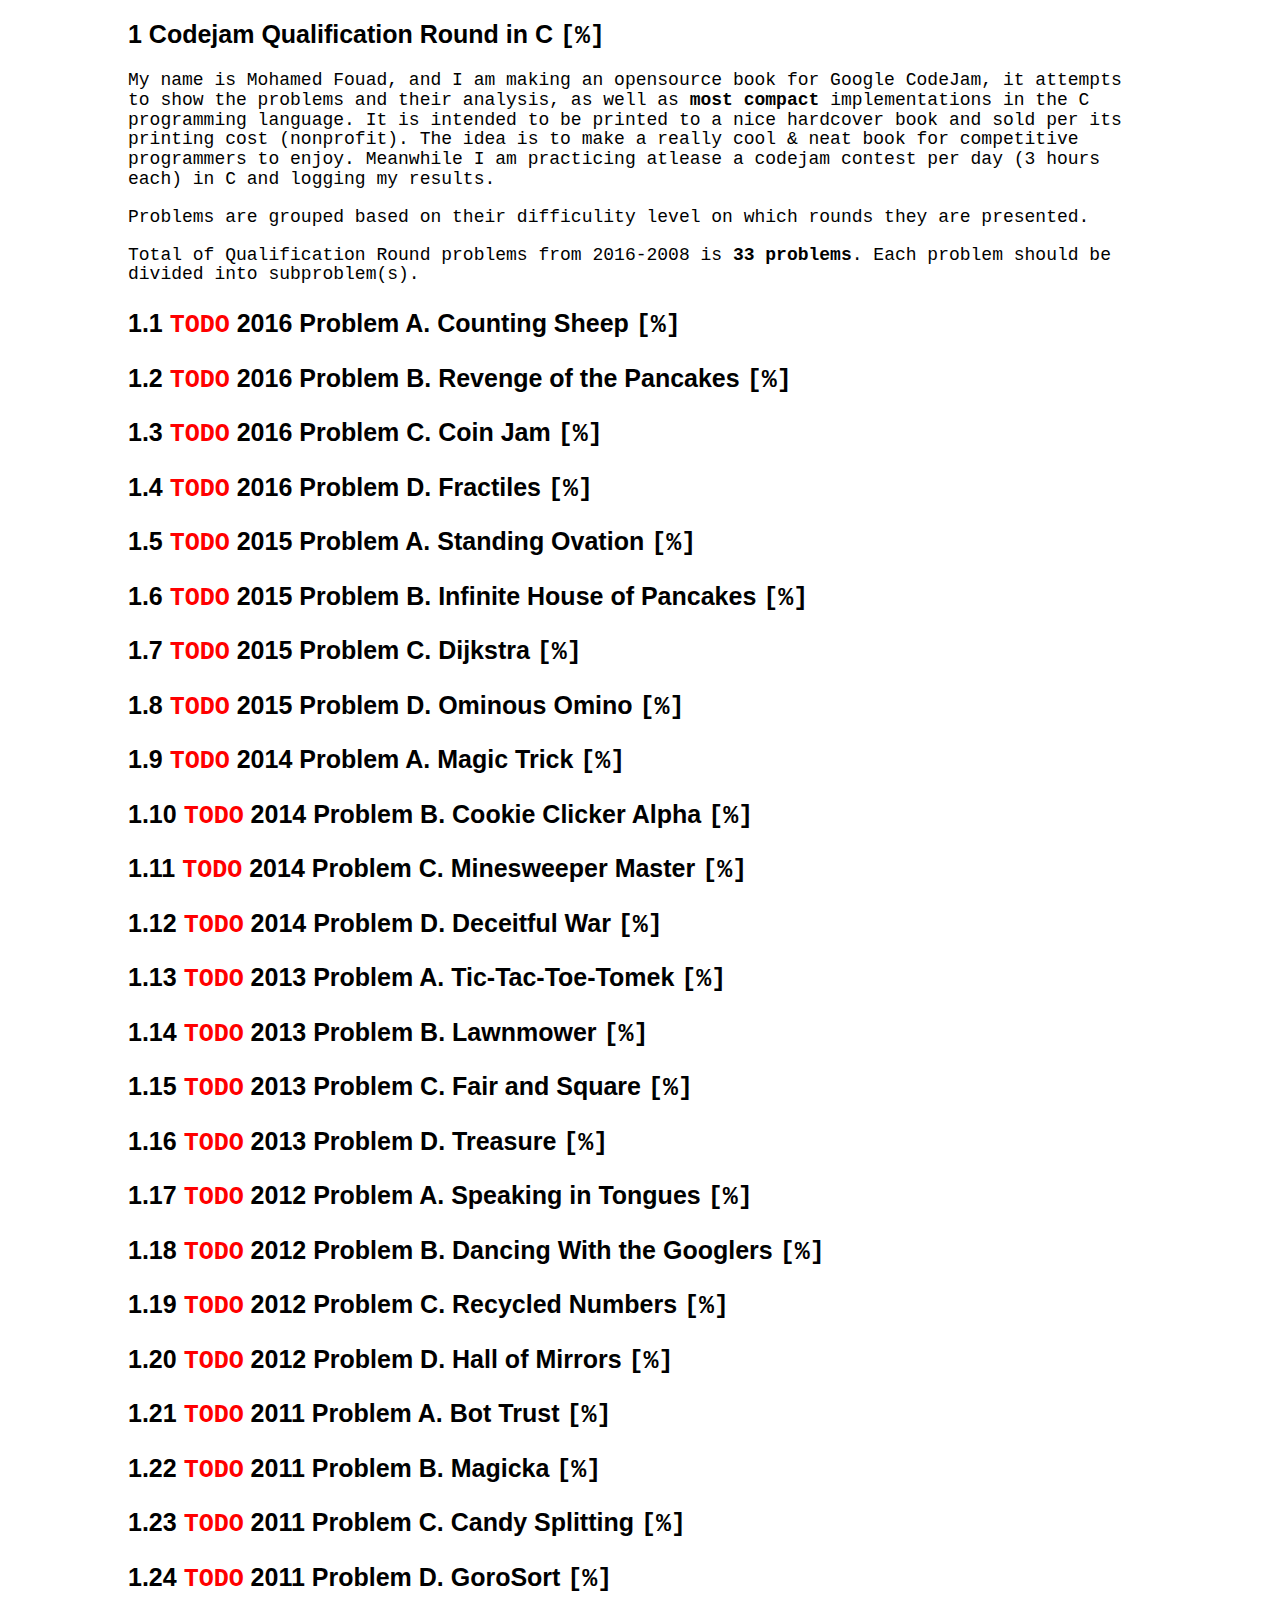
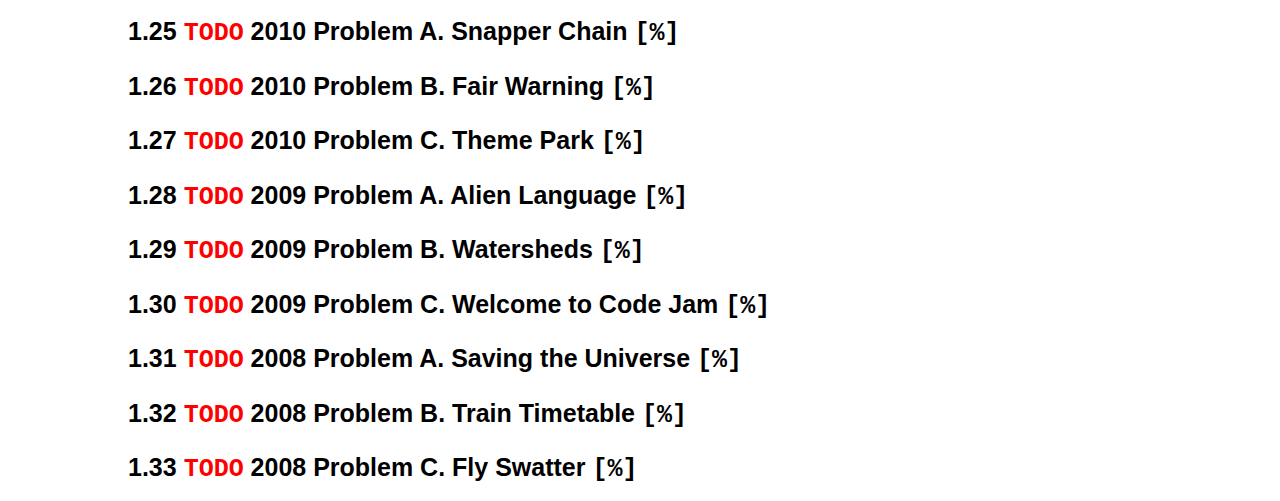
==== commit e921b36e: "restructure to focus only on qualificationrounds" ====
--- a/public/index.html
+++ b/public/index.html
@@ -3,7 +3,7 @@
 "http://www.w3.org/TR/xhtml1/DTD/xhtml1-strict.dtd">
 <html xmlns="http://www.w3.org/1999/xhtml" lang="en" xml:lang="en">
 <head>
-<!-- 2017-04-04 Tue 21:37 -->
+<!-- 2017-04-05 Wed 04:23 -->
 <meta http-equiv="Content-Type" content="text/html;charset=utf-8" />
 <meta name="viewport" content="width=device-width, initial-scale=1" />
 <title></title>
@@ -233,9 +233,6 @@
 <div id="outline-container-orgab01a14" class="outline-2">
 <h2 id="orgab01a14"><span class="section-number-2">1</span> Codejam Qualification Round in C  <code>[%]</code></h2>
 <div class="outline-text-2" id="text-1">
-</div><div id="outline-container-org0b5d61d" class="outline-3">
-<h3 id="org0b5d61d"><span class="section-number-3">1.1</span> Introduction</h3>
-<div class="outline-text-3" id="text-1-1">
 <p>
 My name is Mohamed Fouad, and I am making an opensource book for
 Google CodeJam, it attempts to show the problems and their
@@ -251,187 +248,138 @@
 Problems are grouped based on their difficulity level on which rounds
 they are presented.
 </p>
-</div>
-</div>
-
-
-<div id="outline-container-org88300f1" class="outline-3">
-<h3 id="org88300f1"><span class="section-number-3">1.2</span> <span class="todo TODO">TODO</span> Qualification Round 2016 <code>[%]</code></h3>
-<div class="outline-text-3" id="text-1-2">
-</div><div id="outline-container-org182aa7d" class="outline-5">
-<h5 id="org182aa7d"><span class="section-number-5">1.2.0.1</span> <span class="todo TODO">TODO</span> Problem A. Counting Sheep</h5>
-</div>
-<div id="outline-container-org1c71a49" class="outline-5">
-<h5 id="org1c71a49"><span class="section-number-5">1.2.0.2</span> <span class="todo TODO">TODO</span> Problem B. Revenge of the Pancakes</h5>
-</div>
-<div id="outline-container-org54fc2f5" class="outline-5">
-<h5 id="org54fc2f5"><span class="section-number-5">1.2.0.3</span> <span class="todo TODO">TODO</span> Problem C. Coin Jam</h5>
-</div>
-<div id="outline-container-org12a3e3d" class="outline-5">
-<h5 id="org12a3e3d"><span class="section-number-5">1.2.0.4</span> <span class="todo TODO">TODO</span> Problem D. Fractiles</h5>
-</div>
-</div>
-
-
-<div id="outline-container-org9ec80d4" class="outline-3">
-<h3 id="org9ec80d4"><span class="section-number-3">1.3</span> <span class="todo TODO">TODO</span> Qualification Round 2015 <code>[%]</code></h3>
-<div class="outline-text-3" id="text-1-3">
-</div><div id="outline-container-orgf0bf3e5" class="outline-5">
-<h5 id="orgf0bf3e5"><span class="section-number-5">1.3.0.1</span> <span class="todo TODO">TODO</span> Problem A. Standing Ovation</h5>
-<div class="outline-text-5" id="text-1-3-0-1">
-<ul class="org-ul">
-<li>You Lose(2017-04-03)</li>
-</ul>
-</div>
-</div>
-<div id="outline-container-org121581e" class="outline-5">
-<h5 id="org121581e"><span class="section-number-5">1.3.0.2</span> <span class="todo TODO">TODO</span> Problem B. Infinite House of Pancakes</h5>
-<div class="outline-text-5" id="text-1-3-0-2">
-<ul class="org-ul">
-<li>You Lose(2017-04-03)</li>
-</ul>
-</div>
-</div>
-<div id="outline-container-orgf87860b" class="outline-5">
-<h5 id="orgf87860b"><span class="section-number-5">1.3.0.3</span> <span class="todo TODO">TODO</span> Problem C. Dijkstra</h5>
-<div class="outline-text-5" id="text-1-3-0-3">
-<ul class="org-ul">
-<li>You Lose(2017-04-03)</li>
-</ul>
-</div>
-</div>
-<div id="outline-container-orgeab20c2" class="outline-5">
-<h5 id="orgeab20c2"><span class="section-number-5">1.3.0.4</span> <span class="todo TODO">TODO</span> Problem D. Ominous Omino</h5>
-<div class="outline-text-5" id="text-1-3-0-4">
-<ul class="org-ul">
-<li>You Lose(2017-04-03)</li>
-</ul>
-</div>
-</div>
-</div>
-
-
-<div id="outline-container-orgead09dd" class="outline-3">
-<h3 id="orgead09dd"><span class="section-number-3">1.4</span> <span class="todo TODO">TODO</span> Qualification Round 2014 <code>[%]</code></h3>
-<div class="outline-text-3" id="text-1-4">
-</div><div id="outline-container-org54aad77" class="outline-5">
-<h5 id="org54aad77"><span class="section-number-5">1.4.0.1</span> <span class="todo TODO">TODO</span> Problem A. Magic Trick</h5>
-</div>
-
-<div id="outline-container-orge6bc97f" class="outline-5">
-<h5 id="orge6bc97f"><span class="section-number-5">1.4.0.2</span> <span class="todo TODO">TODO</span> Problem B. Cookie Clicker Alpha</h5>
-</div>
-<div id="outline-container-org680caa4" class="outline-5">
-<h5 id="org680caa4"><span class="section-number-5">1.4.0.3</span> <span class="todo TODO">TODO</span> Problem C. Minesweeper Master</h5>
-</div>
-<div id="outline-container-org5906c9b" class="outline-5">
-<h5 id="org5906c9b"><span class="section-number-5">1.4.0.4</span> <span class="todo TODO">TODO</span> Problem D. Deceitful War</h5>
-</div>
-</div>
-
-
-<div id="outline-container-org77f8a5e" class="outline-3">
-<h3 id="org77f8a5e"><span class="section-number-3">1.5</span> <span class="todo TODO">TODO</span> Qualification Round 2013 <code>[%]</code></h3>
-<div class="outline-text-3" id="text-1-5">
-</div><div id="outline-container-org869118b" class="outline-5">
-<h5 id="org869118b"><span class="section-number-5">1.5.0.1</span> <span class="todo TODO">TODO</span> Problem A. Tic-Tac-Toe-Tomek</h5>
-</div>
-<div id="outline-container-org897eb5f" class="outline-5">
-<h5 id="org897eb5f"><span class="section-number-5">1.5.0.2</span> <span class="todo TODO">TODO</span> Problem B. Lawnmower</h5>
-</div>
-<div id="outline-container-org6a2f498" class="outline-5">
-<h5 id="org6a2f498"><span class="section-number-5">1.5.0.3</span> <span class="todo TODO">TODO</span> Problem C. Fair and Square</h5>
-</div>
-<div id="outline-container-org60266d3" class="outline-5">
-<h5 id="org60266d3"><span class="section-number-5">1.5.0.4</span> <span class="todo TODO">TODO</span> Problem D. Treasure</h5>
-</div>
-</div>
-
-
-<div id="outline-container-org55902d7" class="outline-3">
-<h3 id="org55902d7"><span class="section-number-3">1.6</span> <span class="todo TODO">TODO</span> Qualification Round 2012 <code>[%]</code></h3>
-<div class="outline-text-3" id="text-1-6">
-</div><div id="outline-container-orga07388d" class="outline-5">
-<h5 id="orga07388d"><span class="section-number-5">1.6.0.1</span> <span class="todo TODO">TODO</span> Problem A. Speaking in Tongues</h5>
-</div>
-<div id="outline-container-orgc3d609c" class="outline-5">
-<h5 id="orgc3d609c"><span class="section-number-5">1.6.0.2</span> <span class="todo TODO">TODO</span> Problem B. Dancing With the Googlers</h5>
-</div>
-<div id="outline-container-org6c63b9b" class="outline-5">
-<h5 id="org6c63b9b"><span class="section-number-5">1.6.0.3</span> <span class="todo TODO">TODO</span> Problem C. Recycled Numbers</h5>
-</div>
-<div id="outline-container-org7421e2b" class="outline-5">
-<h5 id="org7421e2b"><span class="section-number-5">1.6.0.4</span> <span class="todo TODO">TODO</span> Problem D. Hall of Mirrors</h5>
-</div>
-</div>
-
-
-<div id="outline-container-org2f4ae80" class="outline-3">
-<h3 id="org2f4ae80"><span class="section-number-3">1.7</span> <span class="todo TODO">TODO</span> Qualification Round 2011 <code>[%]</code></h3>
-<div class="outline-text-3" id="text-1-7">
-</div><div id="outline-container-orgf5d23c7" class="outline-5">
-<h5 id="orgf5d23c7"><span class="section-number-5">1.7.0.1</span> <span class="todo TODO">TODO</span> Problem A. Bot Trust</h5>
-</div>
-<div id="outline-container-org5cd9ac7" class="outline-5">
-<h5 id="org5cd9ac7"><span class="section-number-5">1.7.0.2</span> <span class="todo TODO">TODO</span> Problem B. Magicka</h5>
-</div>
-<div id="outline-container-org5462221" class="outline-5">
-<h5 id="org5462221"><span class="section-number-5">1.7.0.3</span> <span class="todo TODO">TODO</span> Problem C. Candy Splitting</h5>
-</div>
-<div id="outline-container-org9e2f4ee" class="outline-5">
-<h5 id="org9e2f4ee"><span class="section-number-5">1.7.0.4</span> <span class="todo TODO">TODO</span> Problem D. GoroSort</h5>
-</div>
-</div>
-
-
-<div id="outline-container-org37d8aff" class="outline-3">
-<h3 id="org37d8aff"><span class="section-number-3">1.8</span> <span class="todo TODO">TODO</span> Qualification Round 2010 <code>[%]</code></h3>
-<div class="outline-text-3" id="text-1-8">
-</div><div id="outline-container-orgbff0116" class="outline-5">
-<h5 id="orgbff0116"><span class="section-number-5">1.8.0.1</span> <span class="todo TODO">TODO</span> Problem A. Snapper Chain</h5>
-</div>
-<div id="outline-container-org70b2991" class="outline-5">
-<h5 id="org70b2991"><span class="section-number-5">1.8.0.2</span> <span class="todo TODO">TODO</span> Problem B. Fair Warning</h5>
-</div>
-<div id="outline-container-org1426969" class="outline-5">
-<h5 id="org1426969"><span class="section-number-5">1.8.0.3</span> <span class="todo TODO">TODO</span> Problem C. Theme Park</h5>
-</div>
-</div>
-
-
-<div id="outline-container-org1569d6e" class="outline-3">
-<h3 id="org1569d6e"><span class="section-number-3">1.9</span> <span class="todo TODO">TODO</span> Qualification Round 2009 <code>[%]</code></h3>
-<div class="outline-text-3" id="text-1-9">
-</div><div id="outline-container-org0c4b35f" class="outline-5">
-<h5 id="org0c4b35f"><span class="section-number-5">1.9.0.1</span> <span class="todo TODO">TODO</span> Problem A. Alien Language</h5>
-</div>
-<div id="outline-container-org67f662e" class="outline-5">
-<h5 id="org67f662e"><span class="section-number-5">1.9.0.2</span> <span class="todo TODO">TODO</span> Problem B. Watersheds</h5>
-</div>
-<div id="outline-container-org68c3030" class="outline-5">
-<h5 id="org68c3030"><span class="section-number-5">1.9.0.3</span> <span class="todo TODO">TODO</span> Problem C. Welcome to Code Jam</h5>
-</div>
-</div>
-
-
-<div id="outline-container-org450c1ce" class="outline-3">
-<h3 id="org450c1ce"><span class="section-number-3">1.10</span> <span class="todo TODO">TODO</span> Qualification Round 2008 <code>[%]</code></h3>
-<div class="outline-text-3" id="text-1-10">
-</div><div id="outline-container-org5d67190" class="outline-5">
-<h5 id="org5d67190"><span class="section-number-5">1.10.0.1</span> <span class="todo TODO">TODO</span> Problem A. Saving the Universe</h5>
-</div>
-<div id="outline-container-orgb578ac9" class="outline-5">
-<h5 id="orgb578ac9"><span class="section-number-5">1.10.0.2</span> <span class="todo TODO">TODO</span> Problem B. Train Timetable</h5>
-</div>
-<div id="outline-container-org154b63e" class="outline-5">
-<h5 id="org154b63e"><span class="section-number-5">1.10.0.3</span> <span class="todo TODO">TODO</span> Problem C. Fly Swatter</h5>
-</div>
+
+<p>
+Total of Qualification Round problems from 2016-2008 is <b>33 problems</b>.
+Each problem should be divided into subproblem(s).
+</p>
+</div>
+
+<div id="outline-container-orgd4d1084" class="outline-3">
+<h3 id="orgd4d1084"><span class="section-number-3">1.1</span> <span class="todo TODO">TODO</span> 2016 Problem A. Counting Sheep <code>[%]</code></h3>
+</div>
+
+<div id="outline-container-orge793615" class="outline-3">
+<h3 id="orge793615"><span class="section-number-3">1.2</span> <span class="todo TODO">TODO</span> 2016 Problem B. Revenge of the Pancakes <code>[%]</code></h3>
+</div>
+
+<div id="outline-container-org8f4aeea" class="outline-3">
+<h3 id="org8f4aeea"><span class="section-number-3">1.3</span> <span class="todo TODO">TODO</span> 2016 Problem C. Coin Jam <code>[%]</code></h3>
+</div>
+
+<div id="outline-container-org5412075" class="outline-3">
+<h3 id="org5412075"><span class="section-number-3">1.4</span> <span class="todo TODO">TODO</span> 2016 Problem D. Fractiles <code>[%]</code></h3>
+</div>
+
+
+<div id="outline-container-org1efacaf" class="outline-3">
+<h3 id="org1efacaf"><span class="section-number-3">1.5</span> <span class="todo TODO">TODO</span> 2015 Problem A. Standing Ovation <code>[%]</code></h3>
+</div>
+
+<div id="outline-container-orgdad0257" class="outline-3">
+<h3 id="orgdad0257"><span class="section-number-3">1.6</span> <span class="todo TODO">TODO</span> 2015 Problem B. Infinite House of Pancakes <code>[%]</code></h3>
+</div>
+
+<div id="outline-container-org6ce5fcd" class="outline-3">
+<h3 id="org6ce5fcd"><span class="section-number-3">1.7</span> <span class="todo TODO">TODO</span> 2015 Problem C. Dijkstra <code>[%]</code></h3>
+</div>
+
+<div id="outline-container-org64967f8" class="outline-3">
+<h3 id="org64967f8"><span class="section-number-3">1.8</span> <span class="todo TODO">TODO</span> 2015 Problem D. Ominous Omino <code>[%]</code></h3>
+</div>
+
+
+<div id="outline-container-org753ad9b" class="outline-3">
+<h3 id="org753ad9b"><span class="section-number-3">1.9</span> <span class="todo TODO">TODO</span> 2014 Problem A. Magic Trick <code>[%]</code></h3>
+</div>
+<div id="outline-container-org59ddd99" class="outline-3">
+<h3 id="org59ddd99"><span class="section-number-3">1.10</span> <span class="todo TODO">TODO</span> 2014 Problem B. Cookie Clicker Alpha <code>[%]</code></h3>
+</div>
+<div id="outline-container-org2e3f8fc" class="outline-3">
+<h3 id="org2e3f8fc"><span class="section-number-3">1.11</span> <span class="todo TODO">TODO</span> 2014 Problem C. Minesweeper Master <code>[%]</code></h3>
+</div>
+<div id="outline-container-orgc3420c9" class="outline-3">
+<h3 id="orgc3420c9"><span class="section-number-3">1.12</span> <span class="todo TODO">TODO</span> 2014 Problem D. Deceitful War <code>[%]</code></h3>
+</div>
+
+
+<div id="outline-container-orgd7ff0f6" class="outline-3">
+<h3 id="orgd7ff0f6"><span class="section-number-3">1.13</span> <span class="todo TODO">TODO</span> 2013 Problem A. Tic-Tac-Toe-Tomek <code>[%]</code></h3>
+</div>
+<div id="outline-container-org2bfc297" class="outline-3">
+<h3 id="org2bfc297"><span class="section-number-3">1.14</span> <span class="todo TODO">TODO</span> 2013 Problem B. Lawnmower <code>[%]</code></h3>
+</div>
+<div id="outline-container-org6f4d7c8" class="outline-3">
+<h3 id="org6f4d7c8"><span class="section-number-3">1.15</span> <span class="todo TODO">TODO</span> 2013 Problem C. Fair and Square <code>[%]</code></h3>
+</div>
+<div id="outline-container-orgd1345dc" class="outline-3">
+<h3 id="orgd1345dc"><span class="section-number-3">1.16</span> <span class="todo TODO">TODO</span> 2013 Problem D. Treasure <code>[%]</code></h3>
+</div>
+
+<div id="outline-container-org783d432" class="outline-3">
+<h3 id="org783d432"><span class="section-number-3">1.17</span> <span class="todo TODO">TODO</span> 2012 Problem A. Speaking in Tongues <code>[%]</code></h3>
+</div>
+<div id="outline-container-orga31178d" class="outline-3">
+<h3 id="orga31178d"><span class="section-number-3">1.18</span> <span class="todo TODO">TODO</span> 2012 Problem B. Dancing With the Googlers <code>[%]</code></h3>
+</div>
+<div id="outline-container-orga5dfc7b" class="outline-3">
+<h3 id="orga5dfc7b"><span class="section-number-3">1.19</span> <span class="todo TODO">TODO</span> 2012 Problem C. Recycled Numbers <code>[%]</code></h3>
+</div>
+<div id="outline-container-org8738743" class="outline-3">
+<h3 id="org8738743"><span class="section-number-3">1.20</span> <span class="todo TODO">TODO</span> 2012 Problem D. Hall of Mirrors <code>[%]</code></h3>
+</div>
+
+
+<div id="outline-container-org62688e1" class="outline-3">
+<h3 id="org62688e1"><span class="section-number-3">1.21</span> <span class="todo TODO">TODO</span> 2011 Problem A. Bot Trust <code>[%]</code></h3>
+</div>
+<div id="outline-container-org2672a06" class="outline-3">
+<h3 id="org2672a06"><span class="section-number-3">1.22</span> <span class="todo TODO">TODO</span> 2011 Problem B. Magicka <code>[%]</code></h3>
+</div>
+<div id="outline-container-org9d8f87f" class="outline-3">
+<h3 id="org9d8f87f"><span class="section-number-3">1.23</span> <span class="todo TODO">TODO</span> 2011 Problem C. Candy Splitting <code>[%]</code></h3>
+</div>
+<div id="outline-container-orgd1d7909" class="outline-3">
+<h3 id="orgd1d7909"><span class="section-number-3">1.24</span> <span class="todo TODO">TODO</span> 2011 Problem D. GoroSort <code>[%]</code></h3>
+</div>
+
+
+<div id="outline-container-orgff4f85f" class="outline-3">
+<h3 id="orgff4f85f"><span class="section-number-3">1.25</span> <span class="todo TODO">TODO</span> 2010 Problem A. Snapper Chain <code>[%]</code></h3>
+</div>
+<div id="outline-container-orgbd69fa4" class="outline-3">
+<h3 id="orgbd69fa4"><span class="section-number-3">1.26</span> <span class="todo TODO">TODO</span> 2010 Problem B. Fair Warning <code>[%]</code></h3>
+</div>
+<div id="outline-container-org873c7d3" class="outline-3">
+<h3 id="org873c7d3"><span class="section-number-3">1.27</span> <span class="todo TODO">TODO</span> 2010 Problem C. Theme Park <code>[%]</code></h3>
+</div>
+
+
+<div id="outline-container-org45d4ce6" class="outline-3">
+<h3 id="org45d4ce6"><span class="section-number-3">1.28</span> <span class="todo TODO">TODO</span> 2009 Problem A. Alien Language <code>[%]</code></h3>
+</div>
+<div id="outline-container-org5d92b8b" class="outline-3">
+<h3 id="org5d92b8b"><span class="section-number-3">1.29</span> <span class="todo TODO">TODO</span> 2009 Problem B. Watersheds <code>[%]</code></h3>
+</div>
+<div id="outline-container-org7e23fe8" class="outline-3">
+<h3 id="org7e23fe8"><span class="section-number-3">1.30</span> <span class="todo TODO">TODO</span> 2009 Problem C. Welcome to Code Jam <code>[%]</code></h3>
+</div>
+
+
+<div id="outline-container-orgd8fcfc8" class="outline-3">
+<h3 id="orgd8fcfc8"><span class="section-number-3">1.31</span> <span class="todo TODO">TODO</span> 2008 Problem A. Saving the Universe <code>[%]</code></h3>
+</div>
+<div id="outline-container-org849b478" class="outline-3">
+<h3 id="org849b478"><span class="section-number-3">1.32</span> <span class="todo TODO">TODO</span> 2008 Problem B. Train Timetable <code>[%]</code></h3>
+</div>
+<div id="outline-container-org1901a1a" class="outline-3">
+<h3 id="org1901a1a"><span class="section-number-3">1.33</span> <span class="todo TODO">TODO</span> 2008 Problem C. Fly Swatter <code>[%]</code></h3>
 </div>
 </div>
 </div>
 <div id="postamble" class="status">
 <p class="author">Author: zotherstupidguy</p>
-<p class="date">Created: 2017-04-04 Tue 21:37</p>
+<p class="date">Created: 2017-04-05 Wed 04:23</p>
 <p class="validation"><a href="http://validator.w3.org/check?uri=referer">Validate</a></p>
 </div>
 </body>
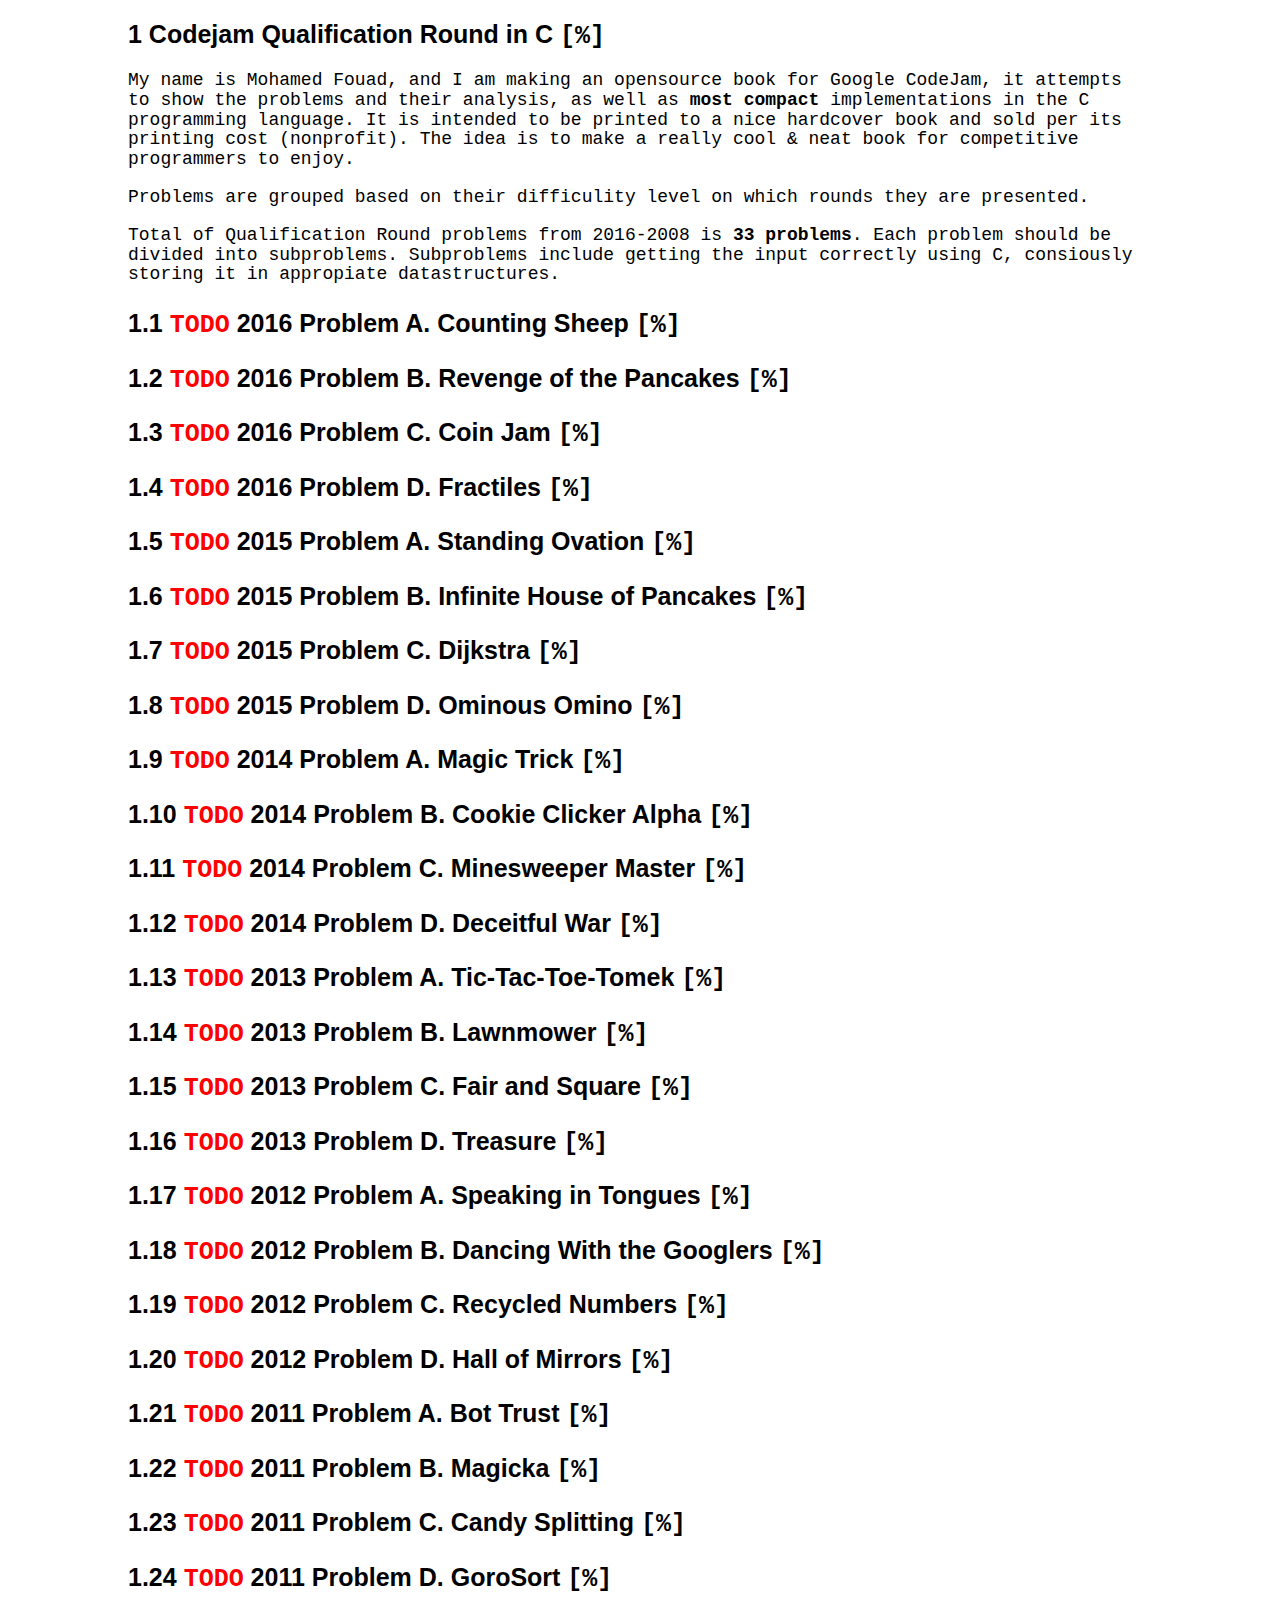
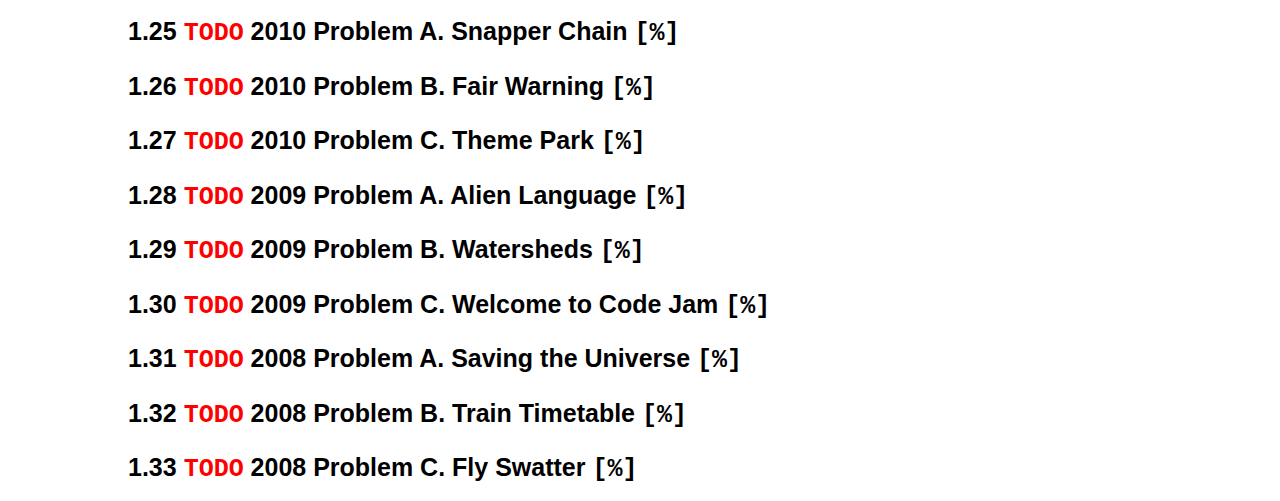
==== commit bac171fe: "restructure to focus only on qualificationrounds" ====
--- a/public/index.html
+++ b/public/index.html
@@ -3,7 +3,7 @@
 "http://www.w3.org/TR/xhtml1/DTD/xhtml1-strict.dtd">
 <html xmlns="http://www.w3.org/1999/xhtml" lang="en" xml:lang="en">
 <head>
-<!-- 2017-04-05 Wed 04:23 -->
+<!-- 2017-04-05 Wed 06:10 -->
 <meta http-equiv="Content-Type" content="text/html;charset=utf-8" />
 <meta name="viewport" content="width=device-width, initial-scale=1" />
 <title></title>
@@ -240,8 +240,6 @@
 the C programming language. It is intended to be printed to a nice
 hardcover book and sold per its printing cost (nonprofit). The idea
 is to make a really cool &amp; neat book for competitive programmers to enjoy. 
-Meanwhile I am practicing atlease a codejam contest per day (3 hours each)
-in C and logging my results.
 </p>
 
 <p>
@@ -251,7 +249,9 @@
 
 <p>
 Total of Qualification Round problems from 2016-2008 is <b>33 problems</b>.
-Each problem should be divided into subproblem(s).
+Each problem should be divided into subproblems. Subproblems include
+getting the input correctly using C, consiously storing it in
+appropiate datastructures.
 </p>
 </div>
 
@@ -271,7 +271,6 @@
 <h3 id="org5412075"><span class="section-number-3">1.4</span> <span class="todo TODO">TODO</span> 2016 Problem D. Fractiles <code>[%]</code></h3>
 </div>
 
-
 <div id="outline-container-org1efacaf" class="outline-3">
 <h3 id="org1efacaf"><span class="section-number-3">1.5</span> <span class="todo TODO">TODO</span> 2015 Problem A. Standing Ovation <code>[%]</code></h3>
 </div>
@@ -288,30 +287,34 @@
 <h3 id="org64967f8"><span class="section-number-3">1.8</span> <span class="todo TODO">TODO</span> 2015 Problem D. Ominous Omino <code>[%]</code></h3>
 </div>
 
-
 <div id="outline-container-org753ad9b" class="outline-3">
 <h3 id="org753ad9b"><span class="section-number-3">1.9</span> <span class="todo TODO">TODO</span> 2014 Problem A. Magic Trick <code>[%]</code></h3>
 </div>
+
 <div id="outline-container-org59ddd99" class="outline-3">
 <h3 id="org59ddd99"><span class="section-number-3">1.10</span> <span class="todo TODO">TODO</span> 2014 Problem B. Cookie Clicker Alpha <code>[%]</code></h3>
 </div>
+
 <div id="outline-container-org2e3f8fc" class="outline-3">
 <h3 id="org2e3f8fc"><span class="section-number-3">1.11</span> <span class="todo TODO">TODO</span> 2014 Problem C. Minesweeper Master <code>[%]</code></h3>
 </div>
+
 <div id="outline-container-orgc3420c9" class="outline-3">
 <h3 id="orgc3420c9"><span class="section-number-3">1.12</span> <span class="todo TODO">TODO</span> 2014 Problem D. Deceitful War <code>[%]</code></h3>
 </div>
 
-
 <div id="outline-container-orgd7ff0f6" class="outline-3">
 <h3 id="orgd7ff0f6"><span class="section-number-3">1.13</span> <span class="todo TODO">TODO</span> 2013 Problem A. Tic-Tac-Toe-Tomek <code>[%]</code></h3>
 </div>
+
 <div id="outline-container-org2bfc297" class="outline-3">
 <h3 id="org2bfc297"><span class="section-number-3">1.14</span> <span class="todo TODO">TODO</span> 2013 Problem B. Lawnmower <code>[%]</code></h3>
 </div>
+
 <div id="outline-container-org6f4d7c8" class="outline-3">
 <h3 id="org6f4d7c8"><span class="section-number-3">1.15</span> <span class="todo TODO">TODO</span> 2013 Problem C. Fair and Square <code>[%]</code></h3>
 </div>
+
 <div id="outline-container-orgd1345dc" class="outline-3">
 <h3 id="orgd1345dc"><span class="section-number-3">1.16</span> <span class="todo TODO">TODO</span> 2013 Problem D. Treasure <code>[%]</code></h3>
 </div>
@@ -319,59 +322,67 @@
 <div id="outline-container-org783d432" class="outline-3">
 <h3 id="org783d432"><span class="section-number-3">1.17</span> <span class="todo TODO">TODO</span> 2012 Problem A. Speaking in Tongues <code>[%]</code></h3>
 </div>
+
 <div id="outline-container-orga31178d" class="outline-3">
 <h3 id="orga31178d"><span class="section-number-3">1.18</span> <span class="todo TODO">TODO</span> 2012 Problem B. Dancing With the Googlers <code>[%]</code></h3>
 </div>
+
 <div id="outline-container-orga5dfc7b" class="outline-3">
 <h3 id="orga5dfc7b"><span class="section-number-3">1.19</span> <span class="todo TODO">TODO</span> 2012 Problem C. Recycled Numbers <code>[%]</code></h3>
 </div>
+
 <div id="outline-container-org8738743" class="outline-3">
 <h3 id="org8738743"><span class="section-number-3">1.20</span> <span class="todo TODO">TODO</span> 2012 Problem D. Hall of Mirrors <code>[%]</code></h3>
 </div>
 
-
 <div id="outline-container-org62688e1" class="outline-3">
 <h3 id="org62688e1"><span class="section-number-3">1.21</span> <span class="todo TODO">TODO</span> 2011 Problem A. Bot Trust <code>[%]</code></h3>
 </div>
+
 <div id="outline-container-org2672a06" class="outline-3">
 <h3 id="org2672a06"><span class="section-number-3">1.22</span> <span class="todo TODO">TODO</span> 2011 Problem B. Magicka <code>[%]</code></h3>
 </div>
+
 <div id="outline-container-org9d8f87f" class="outline-3">
 <h3 id="org9d8f87f"><span class="section-number-3">1.23</span> <span class="todo TODO">TODO</span> 2011 Problem C. Candy Splitting <code>[%]</code></h3>
 </div>
+
 <div id="outline-container-orgd1d7909" class="outline-3">
 <h3 id="orgd1d7909"><span class="section-number-3">1.24</span> <span class="todo TODO">TODO</span> 2011 Problem D. GoroSort <code>[%]</code></h3>
 </div>
 
-
 <div id="outline-container-orgff4f85f" class="outline-3">
 <h3 id="orgff4f85f"><span class="section-number-3">1.25</span> <span class="todo TODO">TODO</span> 2010 Problem A. Snapper Chain <code>[%]</code></h3>
 </div>
+
 <div id="outline-container-orgbd69fa4" class="outline-3">
 <h3 id="orgbd69fa4"><span class="section-number-3">1.26</span> <span class="todo TODO">TODO</span> 2010 Problem B. Fair Warning <code>[%]</code></h3>
 </div>
+
 <div id="outline-container-org873c7d3" class="outline-3">
 <h3 id="org873c7d3"><span class="section-number-3">1.27</span> <span class="todo TODO">TODO</span> 2010 Problem C. Theme Park <code>[%]</code></h3>
 </div>
 
-
 <div id="outline-container-org45d4ce6" class="outline-3">
 <h3 id="org45d4ce6"><span class="section-number-3">1.28</span> <span class="todo TODO">TODO</span> 2009 Problem A. Alien Language <code>[%]</code></h3>
 </div>
+
 <div id="outline-container-org5d92b8b" class="outline-3">
 <h3 id="org5d92b8b"><span class="section-number-3">1.29</span> <span class="todo TODO">TODO</span> 2009 Problem B. Watersheds <code>[%]</code></h3>
 </div>
+
 <div id="outline-container-org7e23fe8" class="outline-3">
 <h3 id="org7e23fe8"><span class="section-number-3">1.30</span> <span class="todo TODO">TODO</span> 2009 Problem C. Welcome to Code Jam <code>[%]</code></h3>
 </div>
 
-
 <div id="outline-container-orgd8fcfc8" class="outline-3">
 <h3 id="orgd8fcfc8"><span class="section-number-3">1.31</span> <span class="todo TODO">TODO</span> 2008 Problem A. Saving the Universe <code>[%]</code></h3>
 </div>
+
 <div id="outline-container-org849b478" class="outline-3">
 <h3 id="org849b478"><span class="section-number-3">1.32</span> <span class="todo TODO">TODO</span> 2008 Problem B. Train Timetable <code>[%]</code></h3>
 </div>
+
 <div id="outline-container-org1901a1a" class="outline-3">
 <h3 id="org1901a1a"><span class="section-number-3">1.33</span> <span class="todo TODO">TODO</span> 2008 Problem C. Fly Swatter <code>[%]</code></h3>
 </div>
@@ -379,7 +390,7 @@
 </div>
 <div id="postamble" class="status">
 <p class="author">Author: zotherstupidguy</p>
-<p class="date">Created: 2017-04-05 Wed 04:23</p>
+<p class="date">Created: 2017-04-05 Wed 06:10</p>
 <p class="validation"><a href="http://validator.w3.org/check?uri=referer">Validate</a></p>
 </div>
 </body>
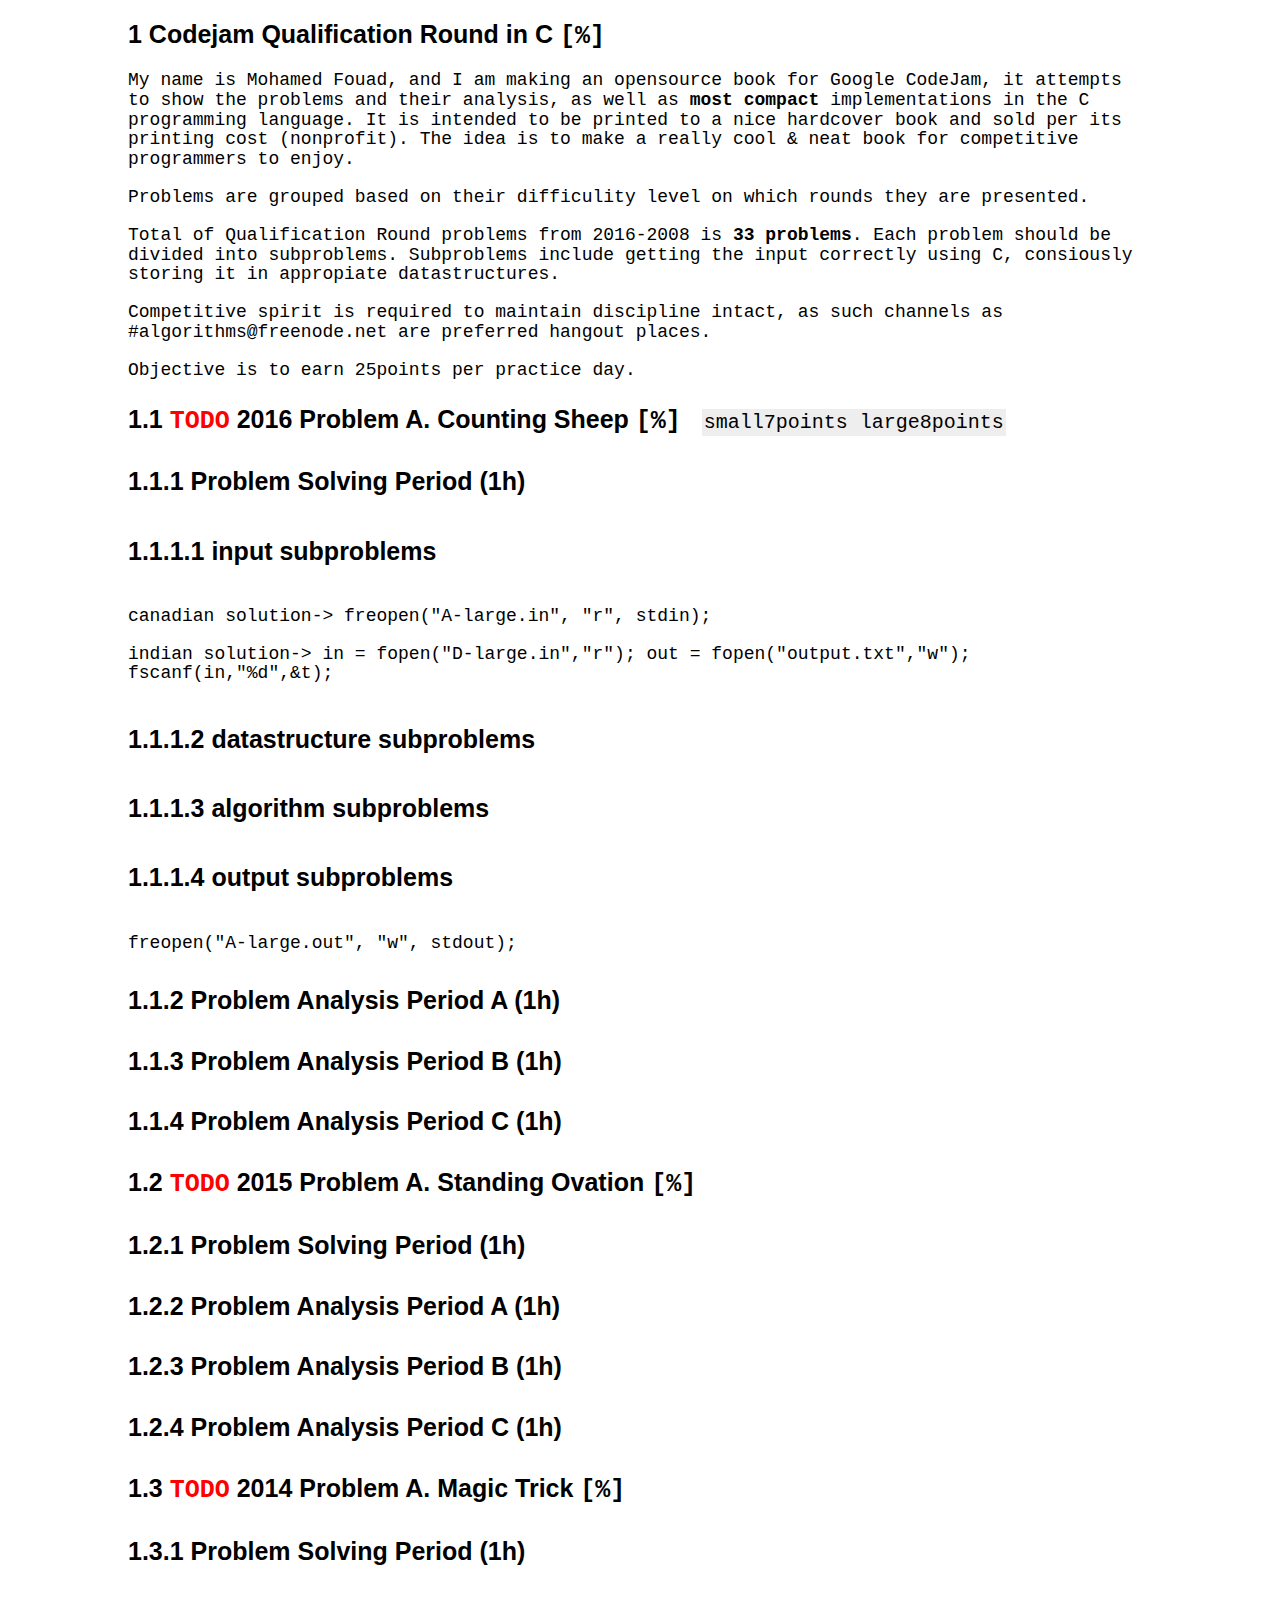
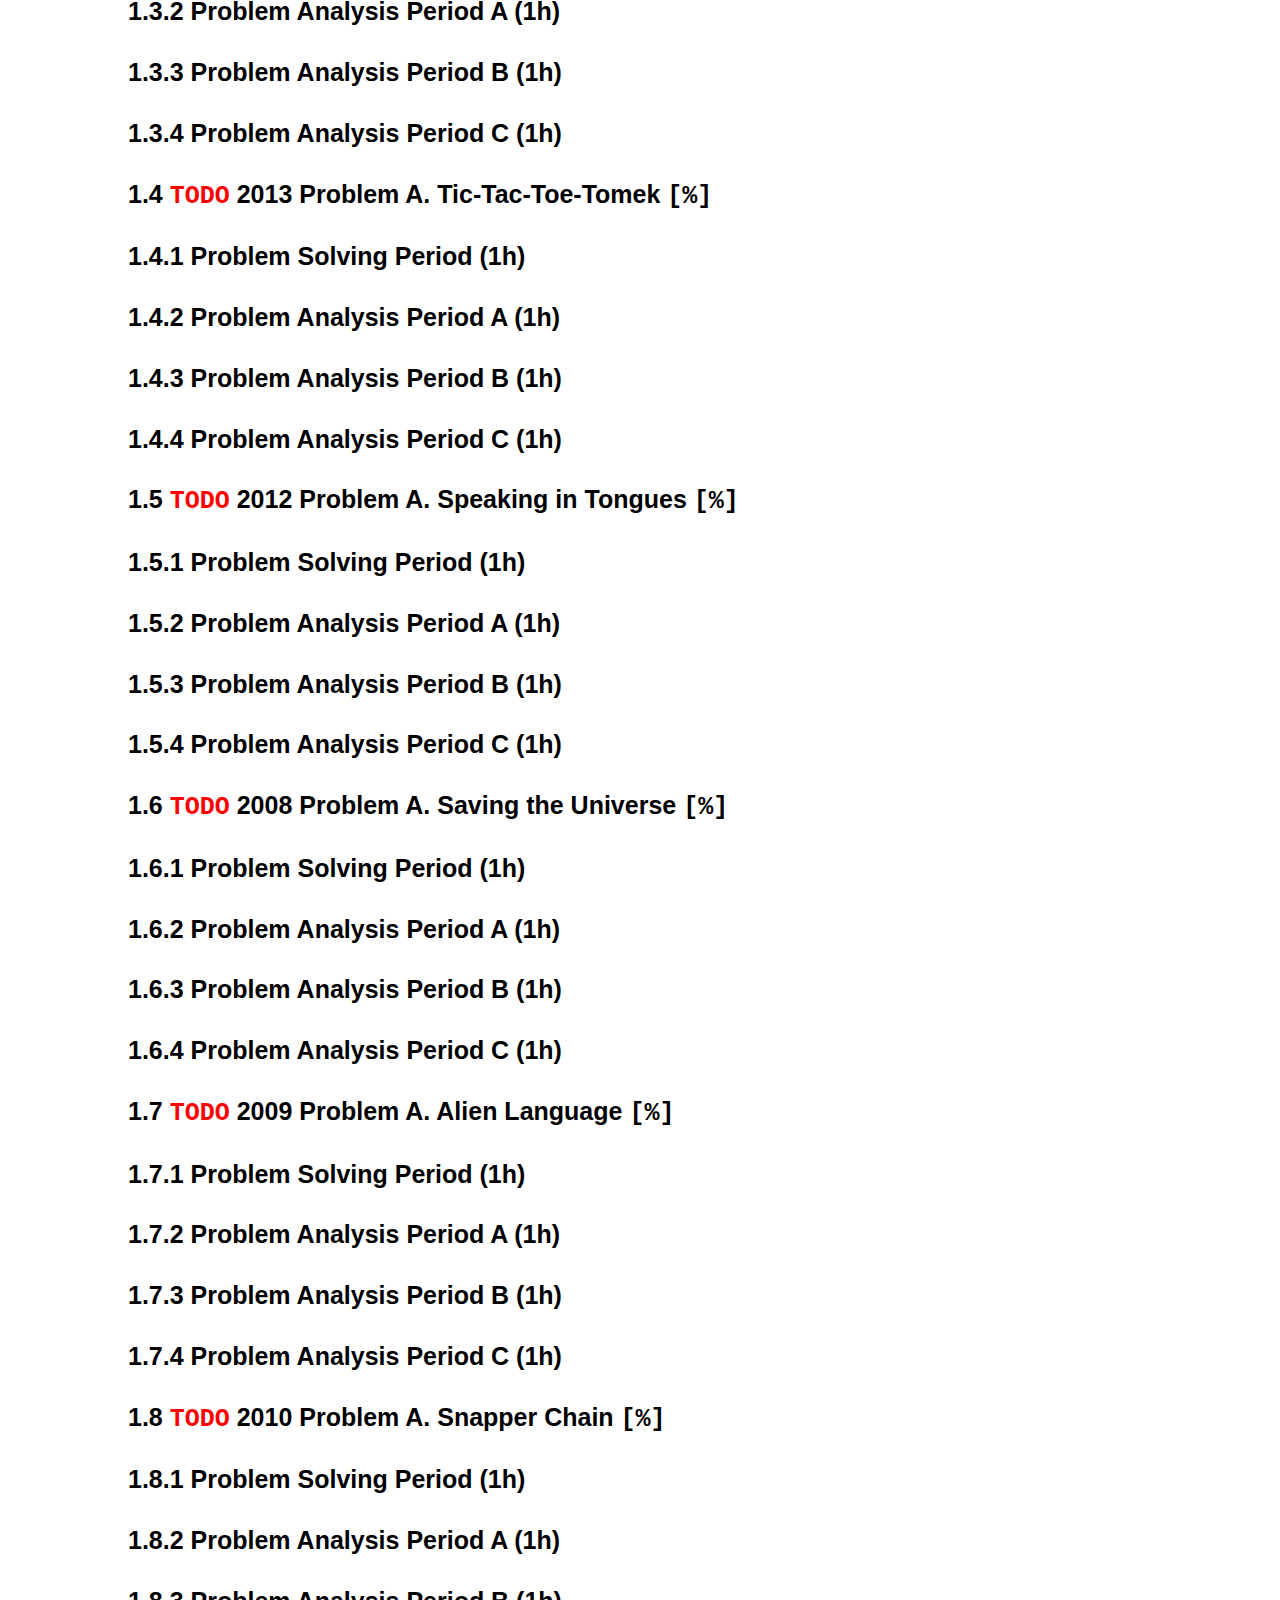
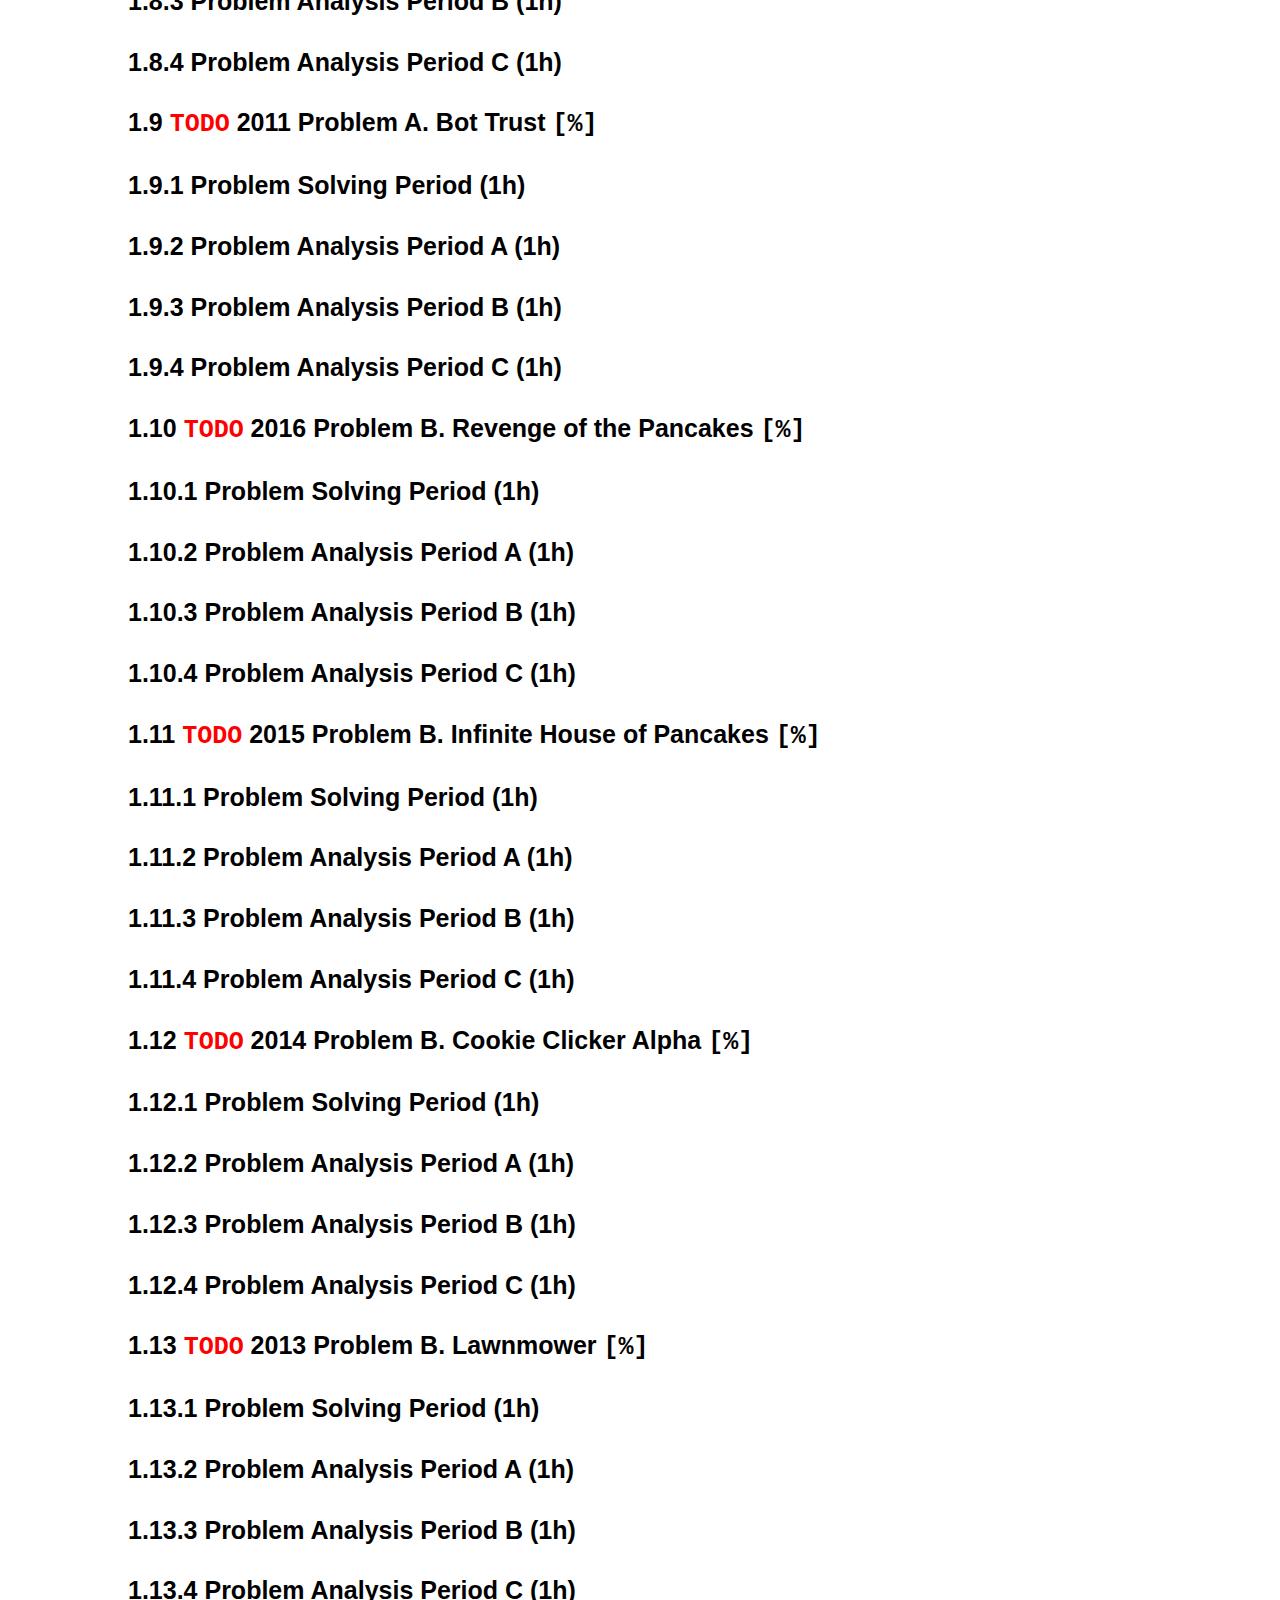
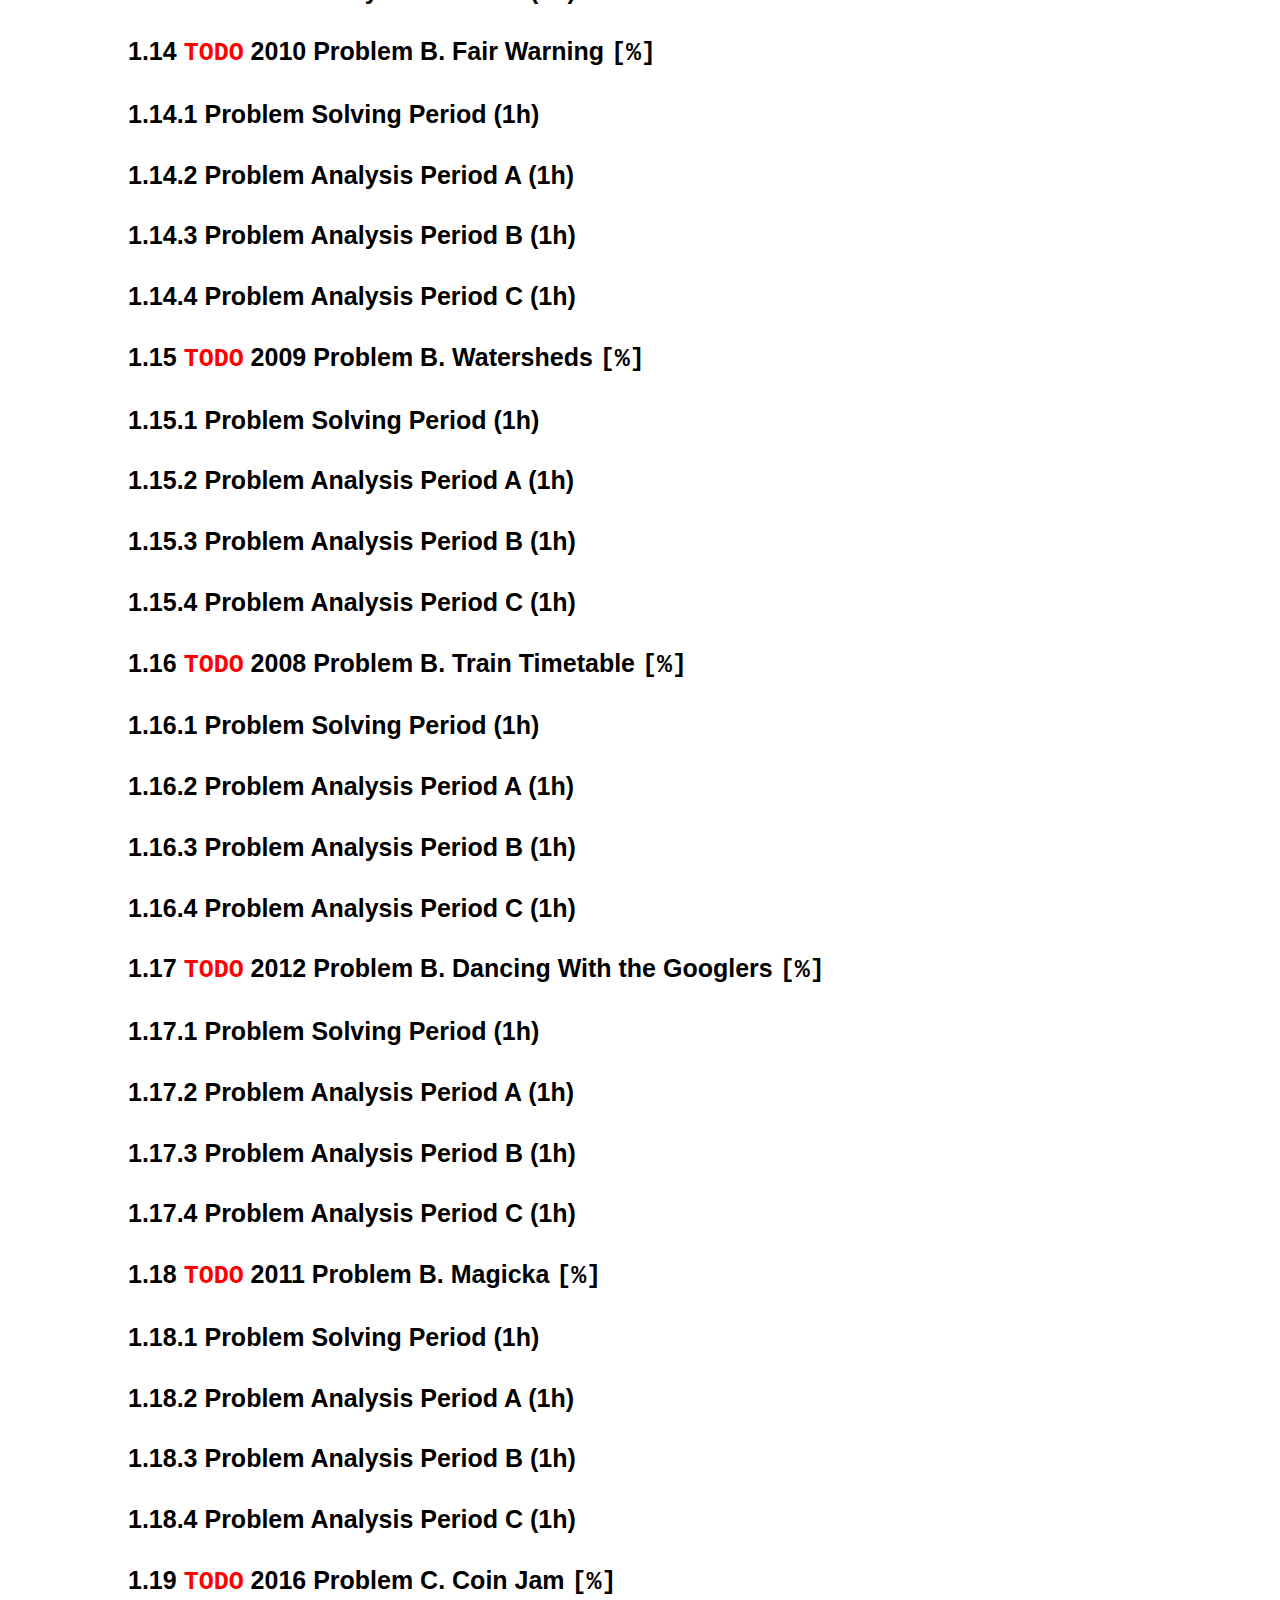
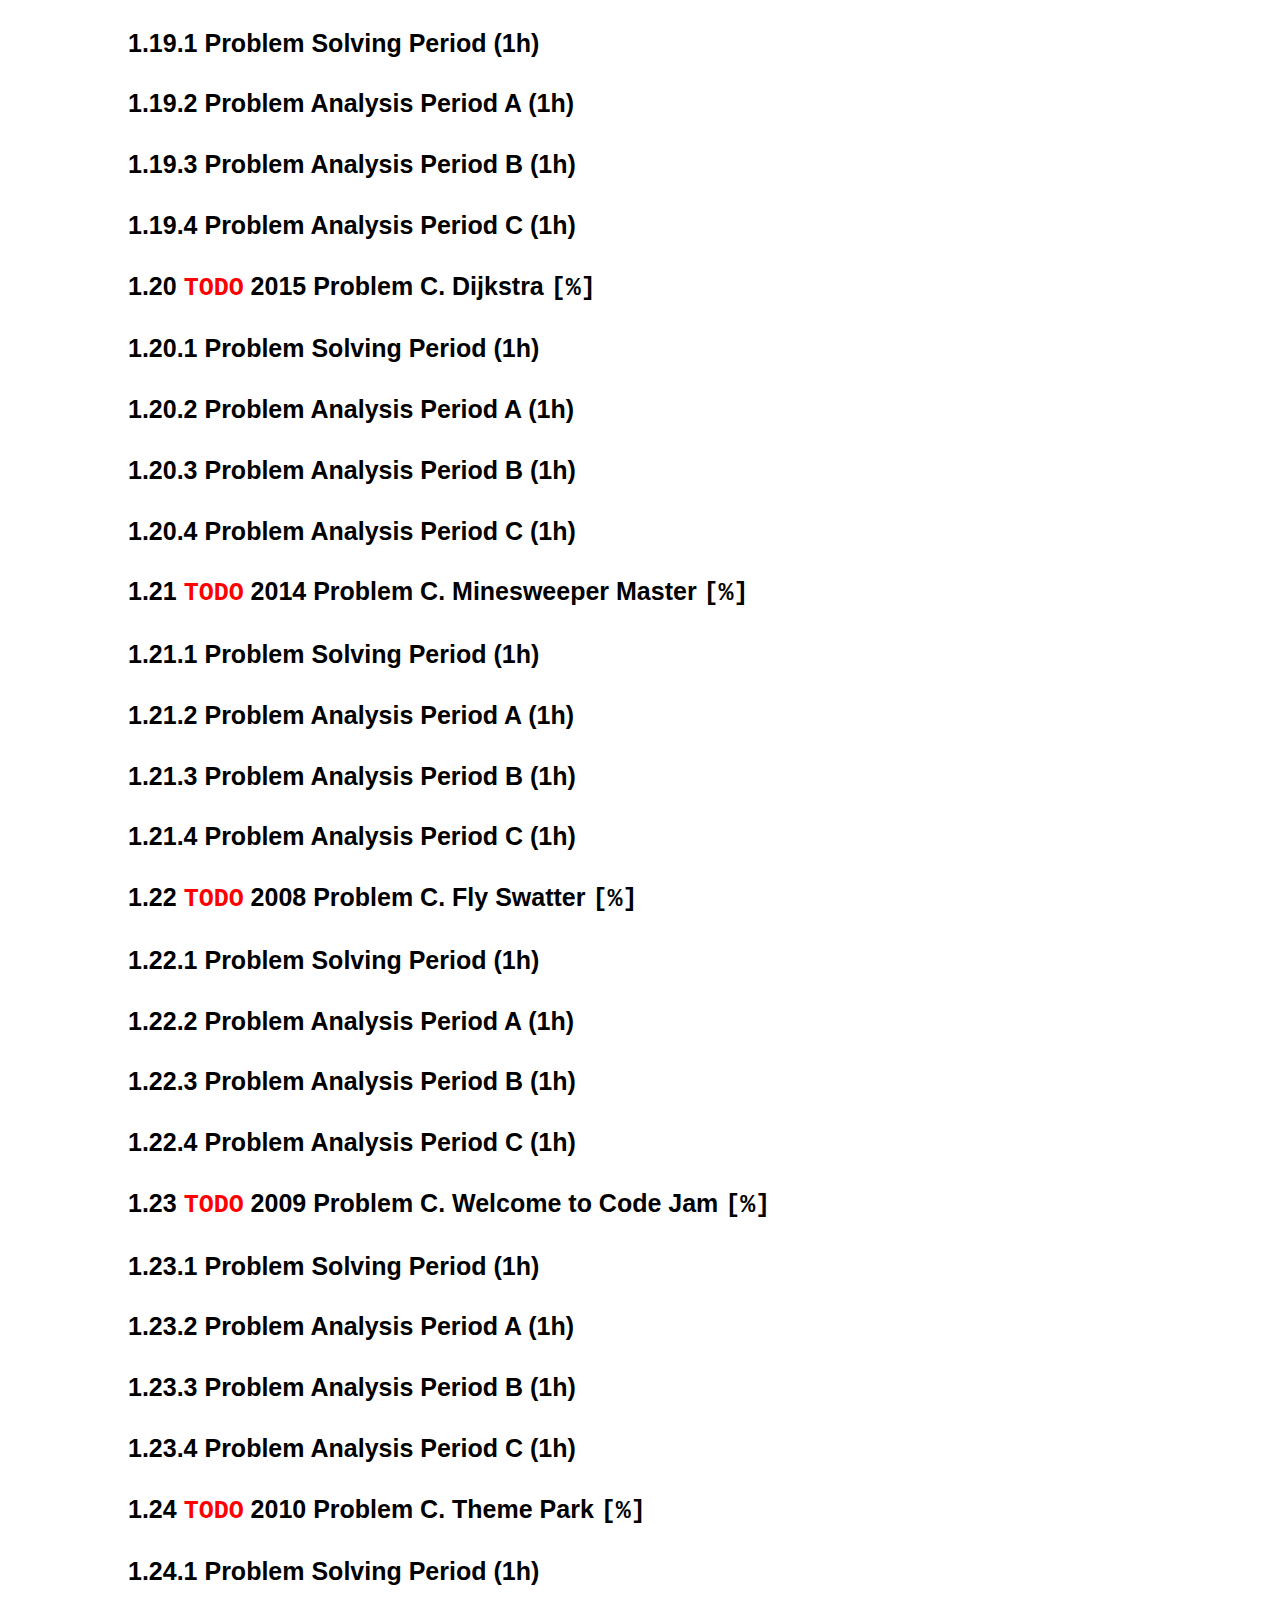
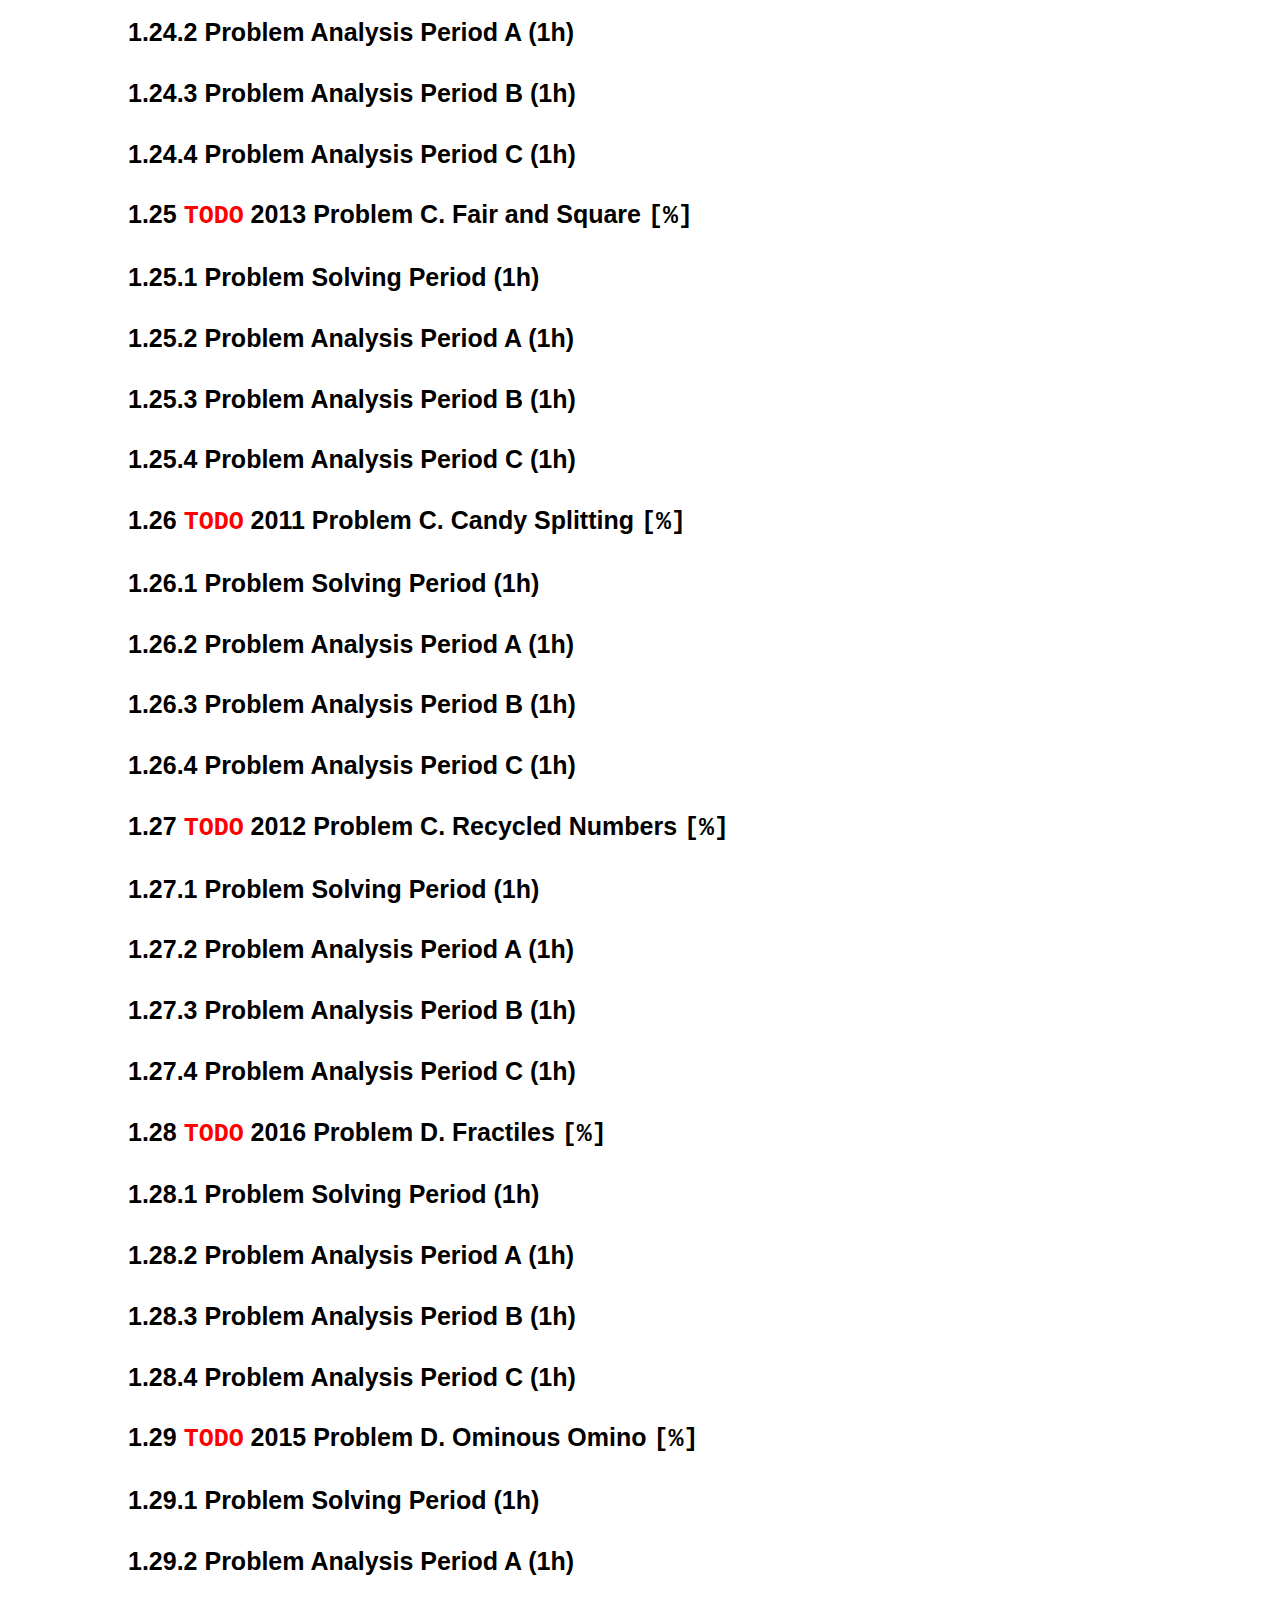
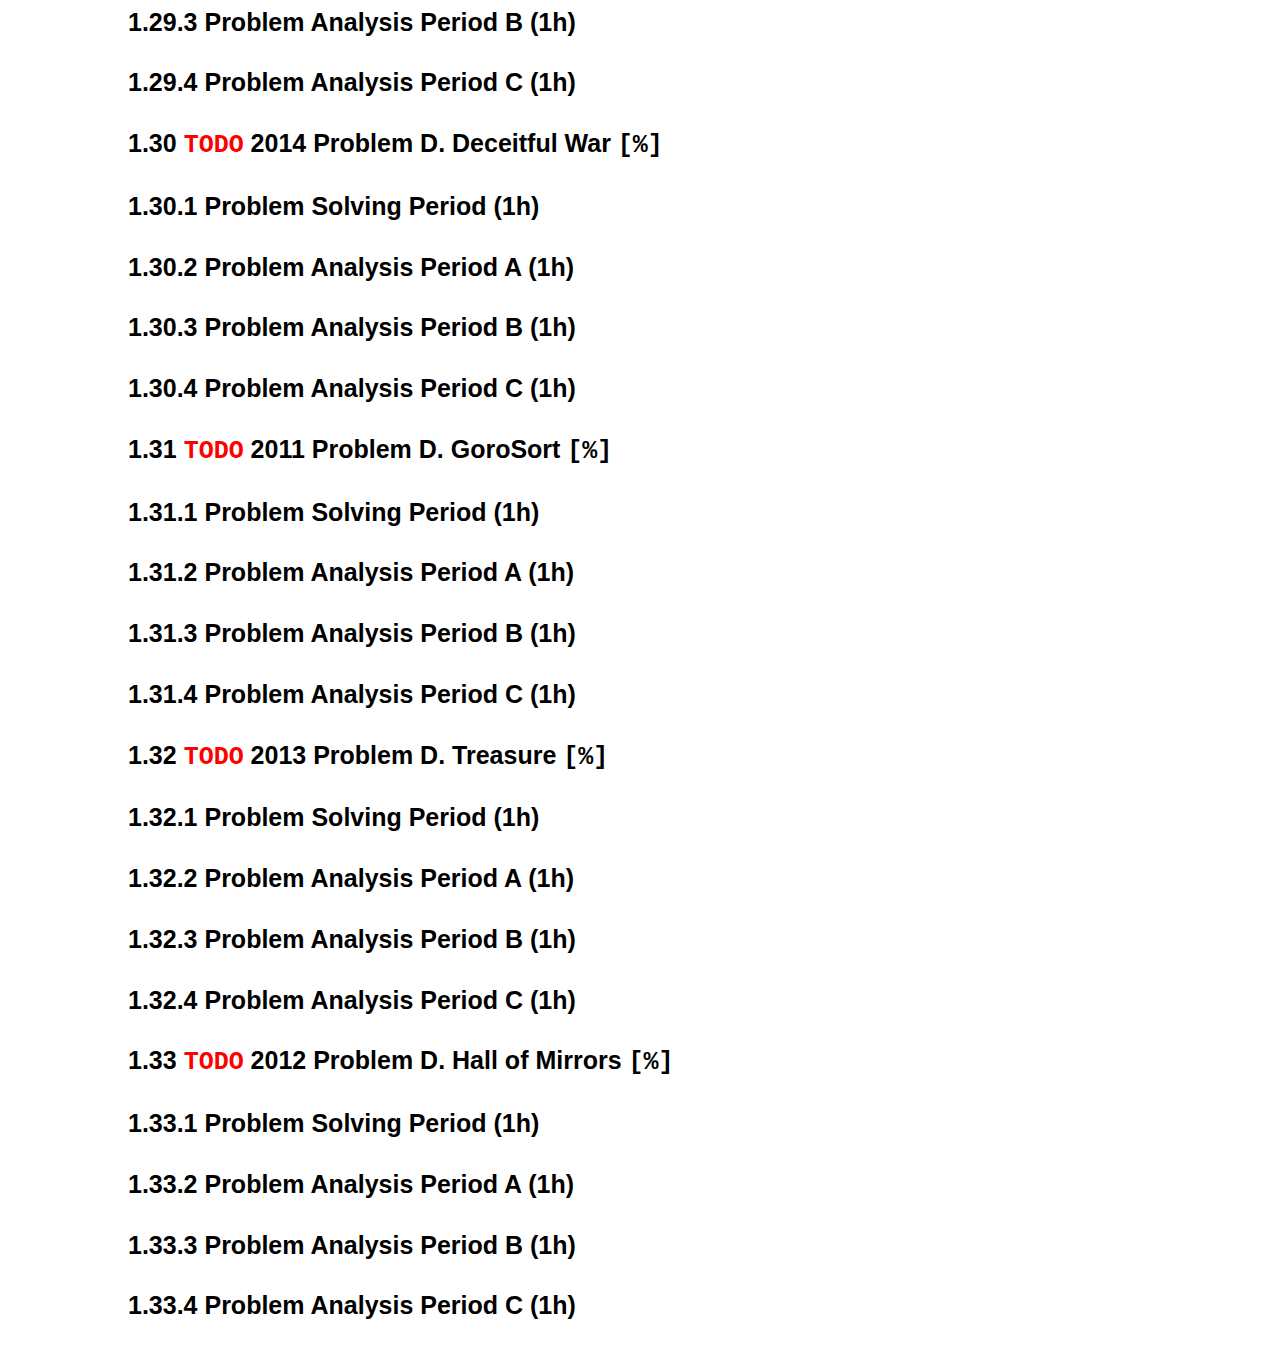
==== commit 465bc1be: "restructure to focus only on qualificationrounds" ====
--- a/public/index.html
+++ b/public/index.html
@@ -3,7 +3,7 @@
 "http://www.w3.org/TR/xhtml1/DTD/xhtml1-strict.dtd">
 <html xmlns="http://www.w3.org/1999/xhtml" lang="en" xml:lang="en">
 <head>
-<!-- 2017-04-05 Wed 06:10 -->
+<!-- 2017-04-09 Sun 15:38 -->
 <meta http-equiv="Content-Type" content="text/html;charset=utf-8" />
 <meta name="viewport" content="width=device-width, initial-scale=1" />
 <title></title>
@@ -253,144 +253,630 @@
 getting the input correctly using C, consiously storing it in
 appropiate datastructures.
 </p>
+
+<p>
+Competitive spirit is required to maintain discipline intact, as such
+channels as #algorithms@freenode.net are preferred hangout places. 
+</p>
+
+<p>
+Objective is to earn 25points per practice day. 
+</p>
 </div>
 
 <div id="outline-container-orgd4d1084" class="outline-3">
-<h3 id="orgd4d1084"><span class="section-number-3">1.1</span> <span class="todo TODO">TODO</span> 2016 Problem A. Counting Sheep <code>[%]</code></h3>
+<h3 id="orgd4d1084"><span class="section-number-3">1.1</span> <span class="todo TODO">TODO</span> 2016 Problem A. Counting Sheep <code>[%]</code>&#xa0;&#xa0;&#xa0;<span class="tag"><span class="small7points">small7points</span>&#xa0;<span class="large8points">large8points</span></span></h3>
+<div class="outline-text-3" id="text-1-1">
+</div><div id="outline-container-orgf385d5c" class="outline-4">
+<h4 id="orgf385d5c"><span class="section-number-4">1.1.1</span> Problem Solving Period (1h)</h4>
+<div class="outline-text-4" id="text-1-1-1">
+</div><div id="outline-container-orgd72ca93" class="outline-5">
+<h5 id="orgd72ca93"><span class="section-number-5">1.1.1.1</span> input subproblems</h5>
+<div class="outline-text-5" id="text-1-1-1-1">
+<p>
+canadian solution-&gt;
+freopen("A-large.in", "r", stdin);
+</p>
+
+<p>
+indian solution-&gt;
+in = fopen("D-large.in","r");
+out = fopen("output.txt","w");
+fscanf(in,"%d",&amp;t);
+</p>
+</div>
+</div>
+
+
+<div id="outline-container-org849dcdb" class="outline-5">
+<h5 id="org849dcdb"><span class="section-number-5">1.1.1.2</span> datastructure subproblems</h5>
+</div>
+<div id="outline-container-org0873731" class="outline-5">
+<h5 id="org0873731"><span class="section-number-5">1.1.1.3</span> algorithm subproblems</h5>
+</div>
+<div id="outline-container-orgc67d93c" class="outline-5">
+<h5 id="orgc67d93c"><span class="section-number-5">1.1.1.4</span> output subproblems</h5>
+<div class="outline-text-5" id="text-1-1-1-4">
+<p>
+freopen("A-large.out", "w", stdout);
+</p>
+</div>
+</div>
+</div>
+
+<div id="outline-container-org2968202" class="outline-4">
+<h4 id="org2968202"><span class="section-number-4">1.1.2</span> Problem Analysis Period A (1h)</h4>
+</div>
+<div id="outline-container-orgb655f52" class="outline-4">
+<h4 id="orgb655f52"><span class="section-number-4">1.1.3</span> Problem Analysis Period B (1h)</h4>
+</div>
+<div id="outline-container-org042f6f2" class="outline-4">
+<h4 id="org042f6f2"><span class="section-number-4">1.1.4</span> Problem Analysis Period C (1h)</h4>
+</div>
+</div>
+
+
+<div id="outline-container-org1efacaf" class="outline-3">
+<h3 id="org1efacaf"><span class="section-number-3">1.2</span> <span class="todo TODO">TODO</span> 2015 Problem A. Standing Ovation <code>[%]</code></h3>
+<div class="outline-text-3" id="text-1-2">
+</div><div id="outline-container-orged61224" class="outline-4">
+<h4 id="orged61224"><span class="section-number-4">1.2.1</span> Problem Solving Period (1h)</h4>
+</div>
+<div id="outline-container-org088f98b" class="outline-4">
+<h4 id="org088f98b"><span class="section-number-4">1.2.2</span> Problem Analysis Period A (1h)</h4>
+</div>
+<div id="outline-container-org38abb20" class="outline-4">
+<h4 id="org38abb20"><span class="section-number-4">1.2.3</span> Problem Analysis Period B (1h)</h4>
+</div>
+<div id="outline-container-orgfc065d6" class="outline-4">
+<h4 id="orgfc065d6"><span class="section-number-4">1.2.4</span> Problem Analysis Period C (1h)</h4>
+</div>
+</div>
+
+
+<div id="outline-container-org753ad9b" class="outline-3">
+<h3 id="org753ad9b"><span class="section-number-3">1.3</span> <span class="todo TODO">TODO</span> 2014 Problem A. Magic Trick <code>[%]</code></h3>
+<div class="outline-text-3" id="text-1-3">
+</div><div id="outline-container-org7902c15" class="outline-4">
+<h4 id="org7902c15"><span class="section-number-4">1.3.1</span> Problem Solving Period (1h)</h4>
+</div>
+<div id="outline-container-org0d895d5" class="outline-4">
+<h4 id="org0d895d5"><span class="section-number-4">1.3.2</span> Problem Analysis Period A (1h)</h4>
+</div>
+<div id="outline-container-org3c029b5" class="outline-4">
+<h4 id="org3c029b5"><span class="section-number-4">1.3.3</span> Problem Analysis Period B (1h)</h4>
+</div>
+<div id="outline-container-org330c154" class="outline-4">
+<h4 id="org330c154"><span class="section-number-4">1.3.4</span> Problem Analysis Period C (1h)</h4>
+</div>
+</div>
+
+<div id="outline-container-orgd7ff0f6" class="outline-3">
+<h3 id="orgd7ff0f6"><span class="section-number-3">1.4</span> <span class="todo TODO">TODO</span> 2013 Problem A. Tic-Tac-Toe-Tomek <code>[%]</code></h3>
+<div class="outline-text-3" id="text-1-4">
+</div><div id="outline-container-orgea54a73" class="outline-4">
+<h4 id="orgea54a73"><span class="section-number-4">1.4.1</span> Problem Solving Period (1h)</h4>
+</div>
+<div id="outline-container-orgfbf69cb" class="outline-4">
+<h4 id="orgfbf69cb"><span class="section-number-4">1.4.2</span> Problem Analysis Period A (1h)</h4>
+</div>
+<div id="outline-container-org531b94b" class="outline-4">
+<h4 id="org531b94b"><span class="section-number-4">1.4.3</span> Problem Analysis Period B (1h)</h4>
+</div>
+<div id="outline-container-org5b661dc" class="outline-4">
+<h4 id="org5b661dc"><span class="section-number-4">1.4.4</span> Problem Analysis Period C (1h)</h4>
+</div>
+</div>
+
+<div id="outline-container-org783d432" class="outline-3">
+<h3 id="org783d432"><span class="section-number-3">1.5</span> <span class="todo TODO">TODO</span> 2012 Problem A. Speaking in Tongues <code>[%]</code></h3>
+<div class="outline-text-3" id="text-1-5">
+</div><div id="outline-container-orgfb48335" class="outline-4">
+<h4 id="orgfb48335"><span class="section-number-4">1.5.1</span> Problem Solving Period (1h)</h4>
+</div>
+<div id="outline-container-org614aac1" class="outline-4">
+<h4 id="org614aac1"><span class="section-number-4">1.5.2</span> Problem Analysis Period A (1h)</h4>
+</div>
+<div id="outline-container-org286f554" class="outline-4">
+<h4 id="org286f554"><span class="section-number-4">1.5.3</span> Problem Analysis Period B (1h)</h4>
+</div>
+<div id="outline-container-org5943a7c" class="outline-4">
+<h4 id="org5943a7c"><span class="section-number-4">1.5.4</span> Problem Analysis Period C (1h)</h4>
+</div>
+</div>
+
+<div id="outline-container-orgd8fcfc8" class="outline-3">
+<h3 id="orgd8fcfc8"><span class="section-number-3">1.6</span> <span class="todo TODO">TODO</span> 2008 Problem A. Saving the Universe <code>[%]</code></h3>
+<div class="outline-text-3" id="text-1-6">
+</div><div id="outline-container-org69d106d" class="outline-4">
+<h4 id="org69d106d"><span class="section-number-4">1.6.1</span> Problem Solving Period (1h)</h4>
+</div>
+<div id="outline-container-org9a6eab7" class="outline-4">
+<h4 id="org9a6eab7"><span class="section-number-4">1.6.2</span> Problem Analysis Period A (1h)</h4>
+</div>
+<div id="outline-container-org45b5369" class="outline-4">
+<h4 id="org45b5369"><span class="section-number-4">1.6.3</span> Problem Analysis Period B (1h)</h4>
+</div>
+<div id="outline-container-orgdc7a22c" class="outline-4">
+<h4 id="orgdc7a22c"><span class="section-number-4">1.6.4</span> Problem Analysis Period C (1h)</h4>
+</div>
+</div>
+
+<div id="outline-container-org9c9ce01" class="outline-3">
+<h3 id="org9c9ce01"><span class="section-number-3">1.7</span> <span class="todo TODO">TODO</span> 2009 Problem A. Alien Language <code>[%]</code></h3>
+<div class="outline-text-3" id="text-1-7">
+</div><div id="outline-container-org903a4b1" class="outline-4">
+<h4 id="org903a4b1"><span class="section-number-4">1.7.1</span> Problem Solving Period (1h)</h4>
+</div>
+<div id="outline-container-org1737d51" class="outline-4">
+<h4 id="org1737d51"><span class="section-number-4">1.7.2</span> Problem Analysis Period A (1h)</h4>
+</div>
+<div id="outline-container-org82796fa" class="outline-4">
+<h4 id="org82796fa"><span class="section-number-4">1.7.3</span> Problem Analysis Period B (1h)</h4>
+</div>
+<div id="outline-container-orgad63b4a" class="outline-4">
+<h4 id="orgad63b4a"><span class="section-number-4">1.7.4</span> Problem Analysis Period C (1h)</h4>
+</div>
+</div>
+
+<div id="outline-container-orgc07569d" class="outline-3">
+<h3 id="orgc07569d"><span class="section-number-3">1.8</span> <span class="todo TODO">TODO</span> 2010 Problem A. Snapper Chain <code>[%]</code></h3>
+<div class="outline-text-3" id="text-1-8">
+</div><div id="outline-container-org8a67801" class="outline-4">
+<h4 id="org8a67801"><span class="section-number-4">1.8.1</span> Problem Solving Period (1h)</h4>
+</div>
+<div id="outline-container-orga888d78" class="outline-4">
+<h4 id="orga888d78"><span class="section-number-4">1.8.2</span> Problem Analysis Period A (1h)</h4>
+</div>
+<div id="outline-container-org45c9730" class="outline-4">
+<h4 id="org45c9730"><span class="section-number-4">1.8.3</span> Problem Analysis Period B (1h)</h4>
+</div>
+<div id="outline-container-org09ad9d6" class="outline-4">
+<h4 id="org09ad9d6"><span class="section-number-4">1.8.4</span> Problem Analysis Period C (1h)</h4>
+</div>
+</div>
+
+<div id="outline-container-org8de7e90" class="outline-3">
+<h3 id="org8de7e90"><span class="section-number-3">1.9</span> <span class="todo TODO">TODO</span> 2011 Problem A. Bot Trust <code>[%]</code></h3>
+<div class="outline-text-3" id="text-1-9">
+</div><div id="outline-container-org0e66a1d" class="outline-4">
+<h4 id="org0e66a1d"><span class="section-number-4">1.9.1</span> Problem Solving Period (1h)</h4>
+</div>
+<div id="outline-container-orgc7d2c03" class="outline-4">
+<h4 id="orgc7d2c03"><span class="section-number-4">1.9.2</span> Problem Analysis Period A (1h)</h4>
+</div>
+<div id="outline-container-orgccd3dc7" class="outline-4">
+<h4 id="orgccd3dc7"><span class="section-number-4">1.9.3</span> Problem Analysis Period B (1h)</h4>
+</div>
+<div id="outline-container-org9bc7289" class="outline-4">
+<h4 id="org9bc7289"><span class="section-number-4">1.9.4</span> Problem Analysis Period C (1h)</h4>
+</div>
 </div>
 
 <div id="outline-container-orge793615" class="outline-3">
-<h3 id="orge793615"><span class="section-number-3">1.2</span> <span class="todo TODO">TODO</span> 2016 Problem B. Revenge of the Pancakes <code>[%]</code></h3>
-</div>
+<h3 id="orge793615"><span class="section-number-3">1.10</span> <span class="todo TODO">TODO</span> 2016 Problem B. Revenge of the Pancakes <code>[%]</code></h3>
+<div class="outline-text-3" id="text-1-10">
+</div><div id="outline-container-orga6c382f" class="outline-4">
+<h4 id="orga6c382f"><span class="section-number-4">1.10.1</span> Problem Solving Period (1h)</h4>
+</div>
+<div id="outline-container-orga78a4d8" class="outline-4">
+<h4 id="orga78a4d8"><span class="section-number-4">1.10.2</span> Problem Analysis Period A (1h)</h4>
+</div>
+<div id="outline-container-org483e1f4" class="outline-4">
+<h4 id="org483e1f4"><span class="section-number-4">1.10.3</span> Problem Analysis Period B (1h)</h4>
+</div>
+<div id="outline-container-orge91a7bb" class="outline-4">
+<h4 id="orge91a7bb"><span class="section-number-4">1.10.4</span> Problem Analysis Period C (1h)</h4>
+</div>
+</div>
+
+<div id="outline-container-orgdad0257" class="outline-3">
+<h3 id="orgdad0257"><span class="section-number-3">1.11</span> <span class="todo TODO">TODO</span> 2015 Problem B. Infinite House of Pancakes <code>[%]</code></h3>
+<div class="outline-text-3" id="text-1-11">
+</div><div id="outline-container-org134a75e" class="outline-4">
+<h4 id="org134a75e"><span class="section-number-4">1.11.1</span> Problem Solving Period (1h)</h4>
+</div>
+<div id="outline-container-orga4e45ae" class="outline-4">
+<h4 id="orga4e45ae"><span class="section-number-4">1.11.2</span> Problem Analysis Period A (1h)</h4>
+</div>
+<div id="outline-container-orgf039917" class="outline-4">
+<h4 id="orgf039917"><span class="section-number-4">1.11.3</span> Problem Analysis Period B (1h)</h4>
+</div>
+<div id="outline-container-orgc7f8fd5" class="outline-4">
+<h4 id="orgc7f8fd5"><span class="section-number-4">1.11.4</span> Problem Analysis Period C (1h)</h4>
+</div>
+</div>
+
+<div id="outline-container-org59ddd99" class="outline-3">
+<h3 id="org59ddd99"><span class="section-number-3">1.12</span> <span class="todo TODO">TODO</span> 2014 Problem B. Cookie Clicker Alpha <code>[%]</code></h3>
+<div class="outline-text-3" id="text-1-12">
+</div><div id="outline-container-orgf006d91" class="outline-4">
+<h4 id="orgf006d91"><span class="section-number-4">1.12.1</span> Problem Solving Period (1h)</h4>
+</div>
+<div id="outline-container-org76da2de" class="outline-4">
+<h4 id="org76da2de"><span class="section-number-4">1.12.2</span> Problem Analysis Period A (1h)</h4>
+</div>
+<div id="outline-container-orge50dce8" class="outline-4">
+<h4 id="orge50dce8"><span class="section-number-4">1.12.3</span> Problem Analysis Period B (1h)</h4>
+</div>
+<div id="outline-container-org46e18c5" class="outline-4">
+<h4 id="org46e18c5"><span class="section-number-4">1.12.4</span> Problem Analysis Period C (1h)</h4>
+</div>
+</div>
+
+<div id="outline-container-org7fd96bd" class="outline-3">
+<h3 id="org7fd96bd"><span class="section-number-3">1.13</span> <span class="todo TODO">TODO</span> 2013 Problem B. Lawnmower <code>[%]</code></h3>
+<div class="outline-text-3" id="text-1-13">
+</div><div id="outline-container-org6a54b9a" class="outline-4">
+<h4 id="org6a54b9a"><span class="section-number-4">1.13.1</span> Problem Solving Period (1h)</h4>
+</div>
+<div id="outline-container-org102e765" class="outline-4">
+<h4 id="org102e765"><span class="section-number-4">1.13.2</span> Problem Analysis Period A (1h)</h4>
+</div>
+<div id="outline-container-org2e076ae" class="outline-4">
+<h4 id="org2e076ae"><span class="section-number-4">1.13.3</span> Problem Analysis Period B (1h)</h4>
+</div>
+<div id="outline-container-org07227f9" class="outline-4">
+<h4 id="org07227f9"><span class="section-number-4">1.13.4</span> Problem Analysis Period C (1h)</h4>
+</div>
+</div>
+
+<div id="outline-container-org2beae7c" class="outline-3">
+<h3 id="org2beae7c"><span class="section-number-3">1.14</span> <span class="todo TODO">TODO</span> 2010 Problem B. Fair Warning <code>[%]</code></h3>
+<div class="outline-text-3" id="text-1-14">
+</div><div id="outline-container-orgbd4a669" class="outline-4">
+<h4 id="orgbd4a669"><span class="section-number-4">1.14.1</span> Problem Solving Period (1h)</h4>
+</div>
+<div id="outline-container-org66ea89f" class="outline-4">
+<h4 id="org66ea89f"><span class="section-number-4">1.14.2</span> Problem Analysis Period A (1h)</h4>
+</div>
+<div id="outline-container-org2843966" class="outline-4">
+<h4 id="org2843966"><span class="section-number-4">1.14.3</span> Problem Analysis Period B (1h)</h4>
+</div>
+<div id="outline-container-orgbdac0e0" class="outline-4">
+<h4 id="orgbdac0e0"><span class="section-number-4">1.14.4</span> Problem Analysis Period C (1h)</h4>
+</div>
+</div>
+<div id="outline-container-org9983938" class="outline-3">
+<h3 id="org9983938"><span class="section-number-3">1.15</span> <span class="todo TODO">TODO</span> 2009 Problem B. Watersheds <code>[%]</code></h3>
+<div class="outline-text-3" id="text-1-15">
+</div><div id="outline-container-org8b43988" class="outline-4">
+<h4 id="org8b43988"><span class="section-number-4">1.15.1</span> Problem Solving Period (1h)</h4>
+</div>
+<div id="outline-container-orgc554f2c" class="outline-4">
+<h4 id="orgc554f2c"><span class="section-number-4">1.15.2</span> Problem Analysis Period A (1h)</h4>
+</div>
+<div id="outline-container-orgc1ec7e1" class="outline-4">
+<h4 id="orgc1ec7e1"><span class="section-number-4">1.15.3</span> Problem Analysis Period B (1h)</h4>
+</div>
+<div id="outline-container-orgb48f5a0" class="outline-4">
+<h4 id="orgb48f5a0"><span class="section-number-4">1.15.4</span> Problem Analysis Period C (1h)</h4>
+</div>
+</div>
+<div id="outline-container-org849b478" class="outline-3">
+<h3 id="org849b478"><span class="section-number-3">1.16</span> <span class="todo TODO">TODO</span> 2008 Problem B. Train Timetable <code>[%]</code></h3>
+<div class="outline-text-3" id="text-1-16">
+</div><div id="outline-container-orgfdcc155" class="outline-4">
+<h4 id="orgfdcc155"><span class="section-number-4">1.16.1</span> Problem Solving Period (1h)</h4>
+</div>
+<div id="outline-container-orga383372" class="outline-4">
+<h4 id="orga383372"><span class="section-number-4">1.16.2</span> Problem Analysis Period A (1h)</h4>
+</div>
+<div id="outline-container-org13f1126" class="outline-4">
+<h4 id="org13f1126"><span class="section-number-4">1.16.3</span> Problem Analysis Period B (1h)</h4>
+</div>
+<div id="outline-container-org74e4151" class="outline-4">
+<h4 id="org74e4151"><span class="section-number-4">1.16.4</span> Problem Analysis Period C (1h)</h4>
+</div>
+</div>
+
+<div id="outline-container-orga31178d" class="outline-3">
+<h3 id="orga31178d"><span class="section-number-3">1.17</span> <span class="todo TODO">TODO</span> 2012 Problem B. Dancing With the Googlers <code>[%]</code></h3>
+<div class="outline-text-3" id="text-1-17">
+</div><div id="outline-container-orgbd2d299" class="outline-4">
+<h4 id="orgbd2d299"><span class="section-number-4">1.17.1</span> Problem Solving Period (1h)</h4>
+</div>
+<div id="outline-container-org024bd14" class="outline-4">
+<h4 id="org024bd14"><span class="section-number-4">1.17.2</span> Problem Analysis Period A (1h)</h4>
+</div>
+<div id="outline-container-org6d5ab15" class="outline-4">
+<h4 id="org6d5ab15"><span class="section-number-4">1.17.3</span> Problem Analysis Period B (1h)</h4>
+</div>
+<div id="outline-container-orgfabed4c" class="outline-4">
+<h4 id="orgfabed4c"><span class="section-number-4">1.17.4</span> Problem Analysis Period C (1h)</h4>
+</div>
+</div>
+
+
+
+
+
+<div id="outline-container-org50d7a9a" class="outline-3">
+<h3 id="org50d7a9a"><span class="section-number-3">1.18</span> <span class="todo TODO">TODO</span> 2011 Problem B. Magicka <code>[%]</code></h3>
+<div class="outline-text-3" id="text-1-18">
+</div><div id="outline-container-orge908462" class="outline-4">
+<h4 id="orge908462"><span class="section-number-4">1.18.1</span> Problem Solving Period (1h)</h4>
+</div>
+<div id="outline-container-orga490030" class="outline-4">
+<h4 id="orga490030"><span class="section-number-4">1.18.2</span> Problem Analysis Period A (1h)</h4>
+</div>
+<div id="outline-container-orgfd3890c" class="outline-4">
+<h4 id="orgfd3890c"><span class="section-number-4">1.18.3</span> Problem Analysis Period B (1h)</h4>
+</div>
+<div id="outline-container-orga743bd8" class="outline-4">
+<h4 id="orga743bd8"><span class="section-number-4">1.18.4</span> Problem Analysis Period C (1h)</h4>
+</div>
+</div>
+
 
 <div id="outline-container-org8f4aeea" class="outline-3">
-<h3 id="org8f4aeea"><span class="section-number-3">1.3</span> <span class="todo TODO">TODO</span> 2016 Problem C. Coin Jam <code>[%]</code></h3>
-</div>
+<h3 id="org8f4aeea"><span class="section-number-3">1.19</span> <span class="todo TODO">TODO</span> 2016 Problem C. Coin Jam <code>[%]</code></h3>
+<div class="outline-text-3" id="text-1-19">
+</div><div id="outline-container-org229c477" class="outline-4">
+<h4 id="org229c477"><span class="section-number-4">1.19.1</span> Problem Solving Period (1h)</h4>
+</div>
+<div id="outline-container-org4181d69" class="outline-4">
+<h4 id="org4181d69"><span class="section-number-4">1.19.2</span> Problem Analysis Period A (1h)</h4>
+</div>
+<div id="outline-container-org51f51cf" class="outline-4">
+<h4 id="org51f51cf"><span class="section-number-4">1.19.3</span> Problem Analysis Period B (1h)</h4>
+</div>
+<div id="outline-container-org14111a1" class="outline-4">
+<h4 id="org14111a1"><span class="section-number-4">1.19.4</span> Problem Analysis Period C (1h)</h4>
+</div>
+</div>
+
+<div id="outline-container-org6ce5fcd" class="outline-3">
+<h3 id="org6ce5fcd"><span class="section-number-3">1.20</span> <span class="todo TODO">TODO</span> 2015 Problem C. Dijkstra <code>[%]</code></h3>
+<div class="outline-text-3" id="text-1-20">
+</div><div id="outline-container-org4dc9374" class="outline-4">
+<h4 id="org4dc9374"><span class="section-number-4">1.20.1</span> Problem Solving Period (1h)</h4>
+</div>
+<div id="outline-container-orgba1e307" class="outline-4">
+<h4 id="orgba1e307"><span class="section-number-4">1.20.2</span> Problem Analysis Period A (1h)</h4>
+</div>
+<div id="outline-container-orgb556bc0" class="outline-4">
+<h4 id="orgb556bc0"><span class="section-number-4">1.20.3</span> Problem Analysis Period B (1h)</h4>
+</div>
+<div id="outline-container-org4aa2c5f" class="outline-4">
+<h4 id="org4aa2c5f"><span class="section-number-4">1.20.4</span> Problem Analysis Period C (1h)</h4>
+</div>
+</div>
+
+<div id="outline-container-org2e3f8fc" class="outline-3">
+<h3 id="org2e3f8fc"><span class="section-number-3">1.21</span> <span class="todo TODO">TODO</span> 2014 Problem C. Minesweeper Master <code>[%]</code></h3>
+<div class="outline-text-3" id="text-1-21">
+</div><div id="outline-container-org46f0e8f" class="outline-4">
+<h4 id="org46f0e8f"><span class="section-number-4">1.21.1</span> Problem Solving Period (1h)</h4>
+</div>
+<div id="outline-container-org15627c8" class="outline-4">
+<h4 id="org15627c8"><span class="section-number-4">1.21.2</span> Problem Analysis Period A (1h)</h4>
+</div>
+<div id="outline-container-org51d996d" class="outline-4">
+<h4 id="org51d996d"><span class="section-number-4">1.21.3</span> Problem Analysis Period B (1h)</h4>
+</div>
+<div id="outline-container-orgbf43ecd" class="outline-4">
+<h4 id="orgbf43ecd"><span class="section-number-4">1.21.4</span> Problem Analysis Period C (1h)</h4>
+</div>
+</div>
+
+<div id="outline-container-org136e06e" class="outline-3">
+<h3 id="org136e06e"><span class="section-number-3">1.22</span> <span class="todo TODO">TODO</span> 2008 Problem C. Fly Swatter <code>[%]</code></h3>
+<div class="outline-text-3" id="text-1-22">
+</div><div id="outline-container-org8634032" class="outline-4">
+<h4 id="org8634032"><span class="section-number-4">1.22.1</span> Problem Solving Period (1h)</h4>
+</div>
+<div id="outline-container-org0df8af3" class="outline-4">
+<h4 id="org0df8af3"><span class="section-number-4">1.22.2</span> Problem Analysis Period A (1h)</h4>
+</div>
+<div id="outline-container-org4b17e84" class="outline-4">
+<h4 id="org4b17e84"><span class="section-number-4">1.22.3</span> Problem Analysis Period B (1h)</h4>
+</div>
+<div id="outline-container-orgf7a67fe" class="outline-4">
+<h4 id="orgf7a67fe"><span class="section-number-4">1.22.4</span> Problem Analysis Period C (1h)</h4>
+</div>
+</div>
+
+<div id="outline-container-orge467126" class="outline-3">
+<h3 id="orge467126"><span class="section-number-3">1.23</span> <span class="todo TODO">TODO</span> 2009 Problem C. Welcome to Code Jam <code>[%]</code></h3>
+<div class="outline-text-3" id="text-1-23">
+</div><div id="outline-container-org1e19deb" class="outline-4">
+<h4 id="org1e19deb"><span class="section-number-4">1.23.1</span> Problem Solving Period (1h)</h4>
+</div>
+<div id="outline-container-org43def0a" class="outline-4">
+<h4 id="org43def0a"><span class="section-number-4">1.23.2</span> Problem Analysis Period A (1h)</h4>
+</div>
+<div id="outline-container-org1c1084d" class="outline-4">
+<h4 id="org1c1084d"><span class="section-number-4">1.23.3</span> Problem Analysis Period B (1h)</h4>
+</div>
+<div id="outline-container-org6bcf860" class="outline-4">
+<h4 id="org6bcf860"><span class="section-number-4">1.23.4</span> Problem Analysis Period C (1h)</h4>
+</div>
+</div>
+
+<div id="outline-container-org73af32c" class="outline-3">
+<h3 id="org73af32c"><span class="section-number-3">1.24</span> <span class="todo TODO">TODO</span> 2010 Problem C. Theme Park <code>[%]</code></h3>
+<div class="outline-text-3" id="text-1-24">
+</div><div id="outline-container-orgdce9fff" class="outline-4">
+<h4 id="orgdce9fff"><span class="section-number-4">1.24.1</span> Problem Solving Period (1h)</h4>
+</div>
+<div id="outline-container-orgf27263f" class="outline-4">
+<h4 id="orgf27263f"><span class="section-number-4">1.24.2</span> Problem Analysis Period A (1h)</h4>
+</div>
+<div id="outline-container-org81157fe" class="outline-4">
+<h4 id="org81157fe"><span class="section-number-4">1.24.3</span> Problem Analysis Period B (1h)</h4>
+</div>
+<div id="outline-container-org89f505c" class="outline-4">
+<h4 id="org89f505c"><span class="section-number-4">1.24.4</span> Problem Analysis Period C (1h)</h4>
+</div>
+</div>
+
+
+<div id="outline-container-org6f4d7c8" class="outline-3">
+<h3 id="org6f4d7c8"><span class="section-number-3">1.25</span> <span class="todo TODO">TODO</span> 2013 Problem C. Fair and Square <code>[%]</code></h3>
+<div class="outline-text-3" id="text-1-25">
+</div><div id="outline-container-org0c9dd97" class="outline-4">
+<h4 id="org0c9dd97"><span class="section-number-4">1.25.1</span> Problem Solving Period (1h)</h4>
+</div>
+<div id="outline-container-orgd185d4a" class="outline-4">
+<h4 id="orgd185d4a"><span class="section-number-4">1.25.2</span> Problem Analysis Period A (1h)</h4>
+</div>
+<div id="outline-container-org647b789" class="outline-4">
+<h4 id="org647b789"><span class="section-number-4">1.25.3</span> Problem Analysis Period B (1h)</h4>
+</div>
+<div id="outline-container-orgc15d328" class="outline-4">
+<h4 id="orgc15d328"><span class="section-number-4">1.25.4</span> Problem Analysis Period C (1h)</h4>
+</div>
+</div>
+
+
+
+
+<div id="outline-container-org9d8f87f" class="outline-3">
+<h3 id="org9d8f87f"><span class="section-number-3">1.26</span> <span class="todo TODO">TODO</span> 2011 Problem C. Candy Splitting <code>[%]</code></h3>
+<div class="outline-text-3" id="text-1-26">
+</div><div id="outline-container-orge889b00" class="outline-4">
+<h4 id="orge889b00"><span class="section-number-4">1.26.1</span> Problem Solving Period (1h)</h4>
+</div>
+<div id="outline-container-org46cb967" class="outline-4">
+<h4 id="org46cb967"><span class="section-number-4">1.26.2</span> Problem Analysis Period A (1h)</h4>
+</div>
+<div id="outline-container-orgb125143" class="outline-4">
+<h4 id="orgb125143"><span class="section-number-4">1.26.3</span> Problem Analysis Period B (1h)</h4>
+</div>
+<div id="outline-container-org81002be" class="outline-4">
+<h4 id="org81002be"><span class="section-number-4">1.26.4</span> Problem Analysis Period C (1h)</h4>
+</div>
+</div>
+<div id="outline-container-orga5dfc7b" class="outline-3">
+<h3 id="orga5dfc7b"><span class="section-number-3">1.27</span> <span class="todo TODO">TODO</span> 2012 Problem C. Recycled Numbers <code>[%]</code></h3>
+<div class="outline-text-3" id="text-1-27">
+</div><div id="outline-container-orgb9f53ec" class="outline-4">
+<h4 id="orgb9f53ec"><span class="section-number-4">1.27.1</span> Problem Solving Period (1h)</h4>
+</div>
+<div id="outline-container-org0f83b52" class="outline-4">
+<h4 id="org0f83b52"><span class="section-number-4">1.27.2</span> Problem Analysis Period A (1h)</h4>
+</div>
+<div id="outline-container-org178fb0a" class="outline-4">
+<h4 id="org178fb0a"><span class="section-number-4">1.27.3</span> Problem Analysis Period B (1h)</h4>
+</div>
+<div id="outline-container-org644d058" class="outline-4">
+<h4 id="org644d058"><span class="section-number-4">1.27.4</span> Problem Analysis Period C (1h)</h4>
+</div>
+</div>
+
 
 <div id="outline-container-org5412075" class="outline-3">
-<h3 id="org5412075"><span class="section-number-3">1.4</span> <span class="todo TODO">TODO</span> 2016 Problem D. Fractiles <code>[%]</code></h3>
-</div>
-
-<div id="outline-container-org1efacaf" class="outline-3">
-<h3 id="org1efacaf"><span class="section-number-3">1.5</span> <span class="todo TODO">TODO</span> 2015 Problem A. Standing Ovation <code>[%]</code></h3>
-</div>
-
-<div id="outline-container-orgdad0257" class="outline-3">
-<h3 id="orgdad0257"><span class="section-number-3">1.6</span> <span class="todo TODO">TODO</span> 2015 Problem B. Infinite House of Pancakes <code>[%]</code></h3>
-</div>
-
-<div id="outline-container-org6ce5fcd" class="outline-3">
-<h3 id="org6ce5fcd"><span class="section-number-3">1.7</span> <span class="todo TODO">TODO</span> 2015 Problem C. Dijkstra <code>[%]</code></h3>
+<h3 id="org5412075"><span class="section-number-3">1.28</span> <span class="todo TODO">TODO</span> 2016 Problem D. Fractiles <code>[%]</code></h3>
+<div class="outline-text-3" id="text-1-28">
+</div><div id="outline-container-org48338f3" class="outline-4">
+<h4 id="org48338f3"><span class="section-number-4">1.28.1</span> Problem Solving Period (1h)</h4>
+</div>
+<div id="outline-container-org28a8733" class="outline-4">
+<h4 id="org28a8733"><span class="section-number-4">1.28.2</span> Problem Analysis Period A (1h)</h4>
+</div>
+<div id="outline-container-orgc78e883" class="outline-4">
+<h4 id="orgc78e883"><span class="section-number-4">1.28.3</span> Problem Analysis Period B (1h)</h4>
+</div>
+<div id="outline-container-org0cea59d" class="outline-4">
+<h4 id="org0cea59d"><span class="section-number-4">1.28.4</span> Problem Analysis Period C (1h)</h4>
+</div>
 </div>
 
 <div id="outline-container-org64967f8" class="outline-3">
-<h3 id="org64967f8"><span class="section-number-3">1.8</span> <span class="todo TODO">TODO</span> 2015 Problem D. Ominous Omino <code>[%]</code></h3>
-</div>
-
-<div id="outline-container-org753ad9b" class="outline-3">
-<h3 id="org753ad9b"><span class="section-number-3">1.9</span> <span class="todo TODO">TODO</span> 2014 Problem A. Magic Trick <code>[%]</code></h3>
-</div>
-
-<div id="outline-container-org59ddd99" class="outline-3">
-<h3 id="org59ddd99"><span class="section-number-3">1.10</span> <span class="todo TODO">TODO</span> 2014 Problem B. Cookie Clicker Alpha <code>[%]</code></h3>
-</div>
-
-<div id="outline-container-org2e3f8fc" class="outline-3">
-<h3 id="org2e3f8fc"><span class="section-number-3">1.11</span> <span class="todo TODO">TODO</span> 2014 Problem C. Minesweeper Master <code>[%]</code></h3>
-</div>
+<h3 id="org64967f8"><span class="section-number-3">1.29</span> <span class="todo TODO">TODO</span> 2015 Problem D. Ominous Omino <code>[%]</code></h3>
+<div class="outline-text-3" id="text-1-29">
+</div><div id="outline-container-org299c057" class="outline-4">
+<h4 id="org299c057"><span class="section-number-4">1.29.1</span> Problem Solving Period (1h)</h4>
+</div>
+<div id="outline-container-org8a36c3a" class="outline-4">
+<h4 id="org8a36c3a"><span class="section-number-4">1.29.2</span> Problem Analysis Period A (1h)</h4>
+</div>
+<div id="outline-container-org1be2bff" class="outline-4">
+<h4 id="org1be2bff"><span class="section-number-4">1.29.3</span> Problem Analysis Period B (1h)</h4>
+</div>
+<div id="outline-container-orge15a531" class="outline-4">
+<h4 id="orge15a531"><span class="section-number-4">1.29.4</span> Problem Analysis Period C (1h)</h4>
+</div>
+</div>
+
+
+
 
 <div id="outline-container-orgc3420c9" class="outline-3">
-<h3 id="orgc3420c9"><span class="section-number-3">1.12</span> <span class="todo TODO">TODO</span> 2014 Problem D. Deceitful War <code>[%]</code></h3>
-</div>
-
-<div id="outline-container-orgd7ff0f6" class="outline-3">
-<h3 id="orgd7ff0f6"><span class="section-number-3">1.13</span> <span class="todo TODO">TODO</span> 2013 Problem A. Tic-Tac-Toe-Tomek <code>[%]</code></h3>
-</div>
-
-<div id="outline-container-org2bfc297" class="outline-3">
-<h3 id="org2bfc297"><span class="section-number-3">1.14</span> <span class="todo TODO">TODO</span> 2013 Problem B. Lawnmower <code>[%]</code></h3>
-</div>
-
-<div id="outline-container-org6f4d7c8" class="outline-3">
-<h3 id="org6f4d7c8"><span class="section-number-3">1.15</span> <span class="todo TODO">TODO</span> 2013 Problem C. Fair and Square <code>[%]</code></h3>
-</div>
-
+<h3 id="orgc3420c9"><span class="section-number-3">1.30</span> <span class="todo TODO">TODO</span> 2014 Problem D. Deceitful War <code>[%]</code></h3>
+<div class="outline-text-3" id="text-1-30">
+</div><div id="outline-container-org146dc68" class="outline-4">
+<h4 id="org146dc68"><span class="section-number-4">1.30.1</span> Problem Solving Period (1h)</h4>
+</div>
+<div id="outline-container-org3de75d2" class="outline-4">
+<h4 id="org3de75d2"><span class="section-number-4">1.30.2</span> Problem Analysis Period A (1h)</h4>
+</div>
+<div id="outline-container-org8556a80" class="outline-4">
+<h4 id="org8556a80"><span class="section-number-4">1.30.3</span> Problem Analysis Period B (1h)</h4>
+</div>
+<div id="outline-container-org840128c" class="outline-4">
+<h4 id="org840128c"><span class="section-number-4">1.30.4</span> Problem Analysis Period C (1h)</h4>
+</div>
+</div>
+
+
+
+
+<div id="outline-container-orgdbfaee5" class="outline-3">
+<h3 id="orgdbfaee5"><span class="section-number-3">1.31</span> <span class="todo TODO">TODO</span> 2011 Problem D. GoroSort <code>[%]</code></h3>
+<div class="outline-text-3" id="text-1-31">
+</div><div id="outline-container-orgd7e9414" class="outline-4">
+<h4 id="orgd7e9414"><span class="section-number-4">1.31.1</span> Problem Solving Period (1h)</h4>
+</div>
+<div id="outline-container-org5860484" class="outline-4">
+<h4 id="org5860484"><span class="section-number-4">1.31.2</span> Problem Analysis Period A (1h)</h4>
+</div>
+<div id="outline-container-orgeec8888" class="outline-4">
+<h4 id="orgeec8888"><span class="section-number-4">1.31.3</span> Problem Analysis Period B (1h)</h4>
+</div>
+<div id="outline-container-orgeacb9d5" class="outline-4">
+<h4 id="orgeacb9d5"><span class="section-number-4">1.31.4</span> Problem Analysis Period C (1h)</h4>
+</div>
+</div>
 <div id="outline-container-orgd1345dc" class="outline-3">
-<h3 id="orgd1345dc"><span class="section-number-3">1.16</span> <span class="todo TODO">TODO</span> 2013 Problem D. Treasure <code>[%]</code></h3>
-</div>
-
-<div id="outline-container-org783d432" class="outline-3">
-<h3 id="org783d432"><span class="section-number-3">1.17</span> <span class="todo TODO">TODO</span> 2012 Problem A. Speaking in Tongues <code>[%]</code></h3>
-</div>
-
-<div id="outline-container-orga31178d" class="outline-3">
-<h3 id="orga31178d"><span class="section-number-3">1.18</span> <span class="todo TODO">TODO</span> 2012 Problem B. Dancing With the Googlers <code>[%]</code></h3>
-</div>
-
-<div id="outline-container-orga5dfc7b" class="outline-3">
-<h3 id="orga5dfc7b"><span class="section-number-3">1.19</span> <span class="todo TODO">TODO</span> 2012 Problem C. Recycled Numbers <code>[%]</code></h3>
+<h3 id="orgd1345dc"><span class="section-number-3">1.32</span> <span class="todo TODO">TODO</span> 2013 Problem D. Treasure <code>[%]</code></h3>
+<div class="outline-text-3" id="text-1-32">
+</div><div id="outline-container-org62f8a19" class="outline-4">
+<h4 id="org62f8a19"><span class="section-number-4">1.32.1</span> Problem Solving Period (1h)</h4>
+</div>
+<div id="outline-container-orgc9ea460" class="outline-4">
+<h4 id="orgc9ea460"><span class="section-number-4">1.32.2</span> Problem Analysis Period A (1h)</h4>
+</div>
+<div id="outline-container-org6264c5c" class="outline-4">
+<h4 id="org6264c5c"><span class="section-number-4">1.32.3</span> Problem Analysis Period B (1h)</h4>
+</div>
+<div id="outline-container-org68385fc" class="outline-4">
+<h4 id="org68385fc"><span class="section-number-4">1.32.4</span> Problem Analysis Period C (1h)</h4>
+</div>
 </div>
 
 <div id="outline-container-org8738743" class="outline-3">
-<h3 id="org8738743"><span class="section-number-3">1.20</span> <span class="todo TODO">TODO</span> 2012 Problem D. Hall of Mirrors <code>[%]</code></h3>
-</div>
-
-<div id="outline-container-org62688e1" class="outline-3">
-<h3 id="org62688e1"><span class="section-number-3">1.21</span> <span class="todo TODO">TODO</span> 2011 Problem A. Bot Trust <code>[%]</code></h3>
-</div>
-
-<div id="outline-container-org2672a06" class="outline-3">
-<h3 id="org2672a06"><span class="section-number-3">1.22</span> <span class="todo TODO">TODO</span> 2011 Problem B. Magicka <code>[%]</code></h3>
-</div>
-
-<div id="outline-container-org9d8f87f" class="outline-3">
-<h3 id="org9d8f87f"><span class="section-number-3">1.23</span> <span class="todo TODO">TODO</span> 2011 Problem C. Candy Splitting <code>[%]</code></h3>
-</div>
-
-<div id="outline-container-orgd1d7909" class="outline-3">
-<h3 id="orgd1d7909"><span class="section-number-3">1.24</span> <span class="todo TODO">TODO</span> 2011 Problem D. GoroSort <code>[%]</code></h3>
-</div>
-
-<div id="outline-container-orgff4f85f" class="outline-3">
-<h3 id="orgff4f85f"><span class="section-number-3">1.25</span> <span class="todo TODO">TODO</span> 2010 Problem A. Snapper Chain <code>[%]</code></h3>
-</div>
-
-<div id="outline-container-orgbd69fa4" class="outline-3">
-<h3 id="orgbd69fa4"><span class="section-number-3">1.26</span> <span class="todo TODO">TODO</span> 2010 Problem B. Fair Warning <code>[%]</code></h3>
-</div>
-
-<div id="outline-container-org873c7d3" class="outline-3">
-<h3 id="org873c7d3"><span class="section-number-3">1.27</span> <span class="todo TODO">TODO</span> 2010 Problem C. Theme Park <code>[%]</code></h3>
-</div>
-
-<div id="outline-container-org45d4ce6" class="outline-3">
-<h3 id="org45d4ce6"><span class="section-number-3">1.28</span> <span class="todo TODO">TODO</span> 2009 Problem A. Alien Language <code>[%]</code></h3>
-</div>
-
-<div id="outline-container-org5d92b8b" class="outline-3">
-<h3 id="org5d92b8b"><span class="section-number-3">1.29</span> <span class="todo TODO">TODO</span> 2009 Problem B. Watersheds <code>[%]</code></h3>
-</div>
-
-<div id="outline-container-org7e23fe8" class="outline-3">
-<h3 id="org7e23fe8"><span class="section-number-3">1.30</span> <span class="todo TODO">TODO</span> 2009 Problem C. Welcome to Code Jam <code>[%]</code></h3>
-</div>
-
-<div id="outline-container-orgd8fcfc8" class="outline-3">
-<h3 id="orgd8fcfc8"><span class="section-number-3">1.31</span> <span class="todo TODO">TODO</span> 2008 Problem A. Saving the Universe <code>[%]</code></h3>
-</div>
-
-<div id="outline-container-org849b478" class="outline-3">
-<h3 id="org849b478"><span class="section-number-3">1.32</span> <span class="todo TODO">TODO</span> 2008 Problem B. Train Timetable <code>[%]</code></h3>
-</div>
-
-<div id="outline-container-org1901a1a" class="outline-3">
-<h3 id="org1901a1a"><span class="section-number-3">1.33</span> <span class="todo TODO">TODO</span> 2008 Problem C. Fly Swatter <code>[%]</code></h3>
+<h3 id="org8738743"><span class="section-number-3">1.33</span> <span class="todo TODO">TODO</span> 2012 Problem D. Hall of Mirrors <code>[%]</code></h3>
+<div class="outline-text-3" id="text-1-33">
+</div><div id="outline-container-orgb1ef82f" class="outline-4">
+<h4 id="orgb1ef82f"><span class="section-number-4">1.33.1</span> Problem Solving Period (1h)</h4>
+</div>
+<div id="outline-container-orgcd2551b" class="outline-4">
+<h4 id="orgcd2551b"><span class="section-number-4">1.33.2</span> Problem Analysis Period A (1h)</h4>
+</div>
+<div id="outline-container-orgbd02ba1" class="outline-4">
+<h4 id="orgbd02ba1"><span class="section-number-4">1.33.3</span> Problem Analysis Period B (1h)</h4>
+</div>
+<div id="outline-container-org9c7b3d8" class="outline-4">
+<h4 id="org9c7b3d8"><span class="section-number-4">1.33.4</span> Problem Analysis Period C (1h)</h4>
+</div>
 </div>
 </div>
 </div>
 <div id="postamble" class="status">
 <p class="author">Author: zotherstupidguy</p>
-<p class="date">Created: 2017-04-05 Wed 06:10</p>
+<p class="date">Created: 2017-04-09 Sun 15:38</p>
 <p class="validation"><a href="http://validator.w3.org/check?uri=referer">Validate</a></p>
 </div>
 </body>
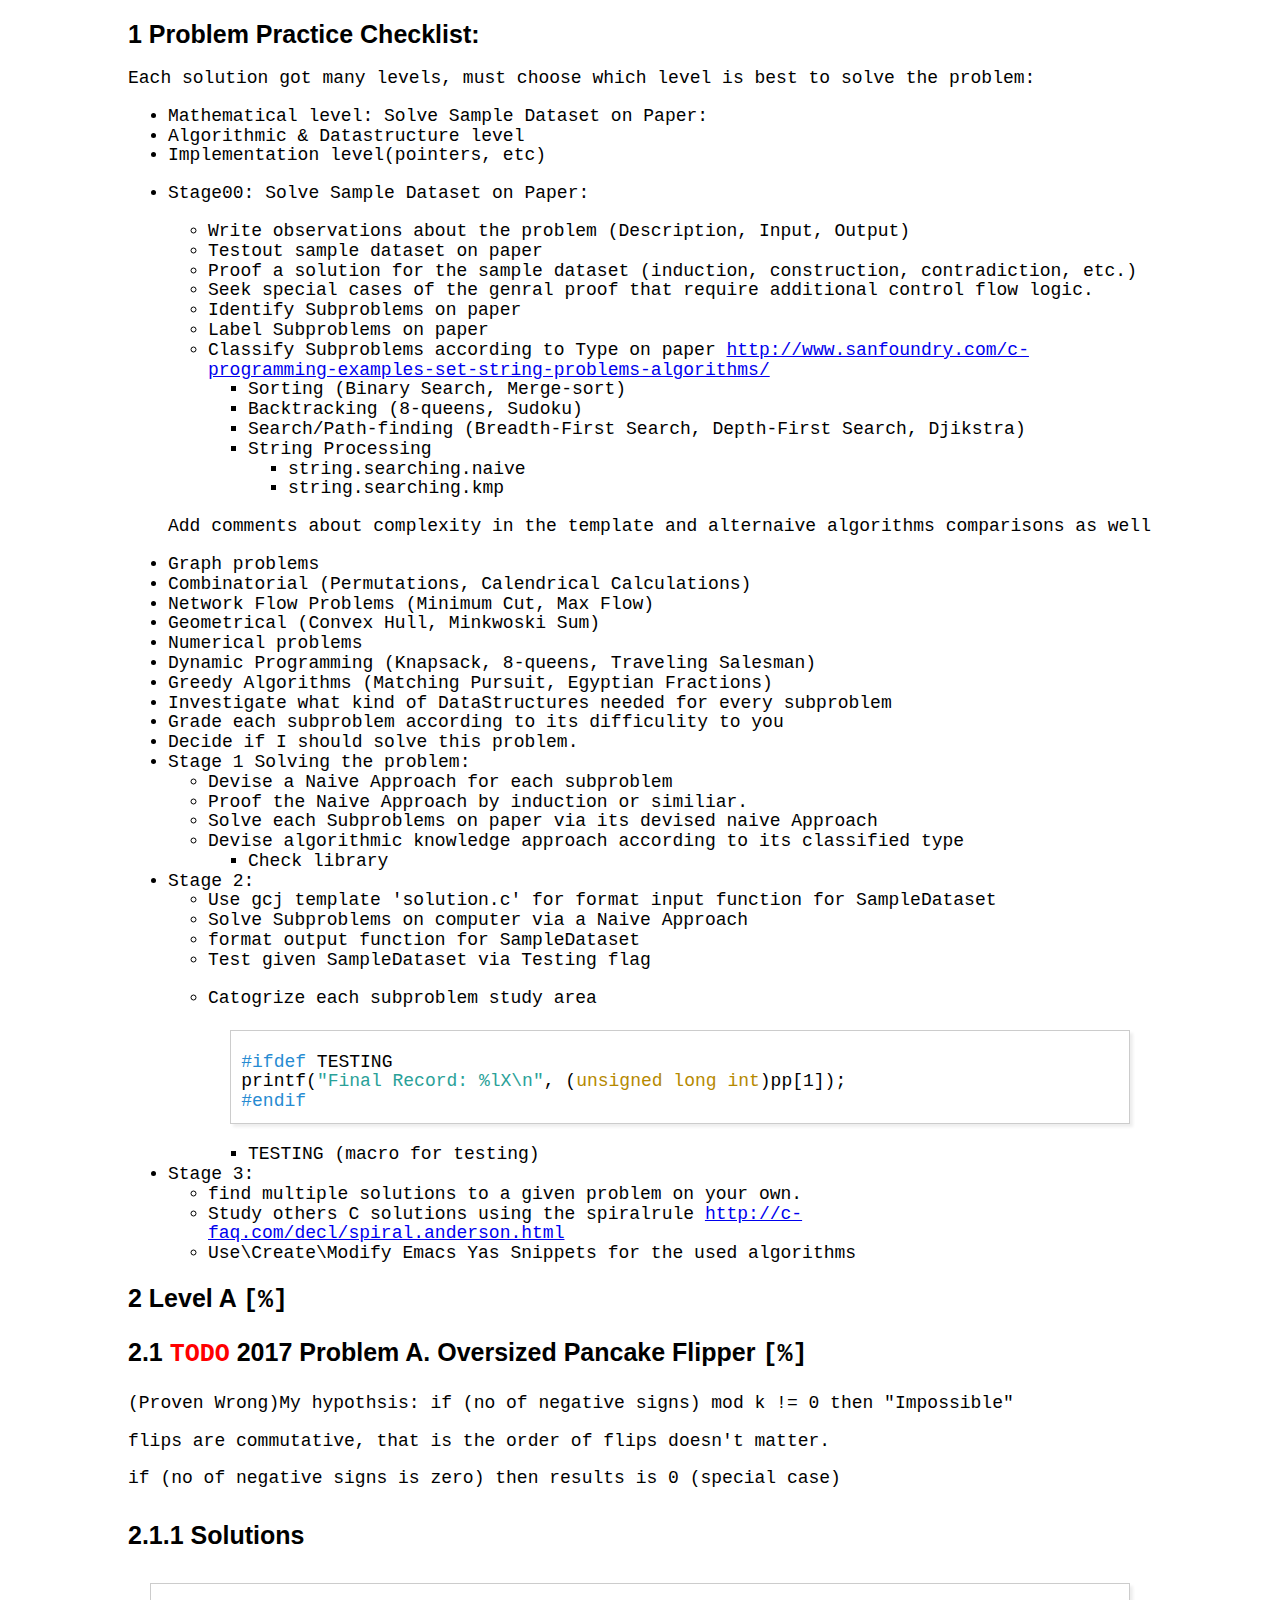
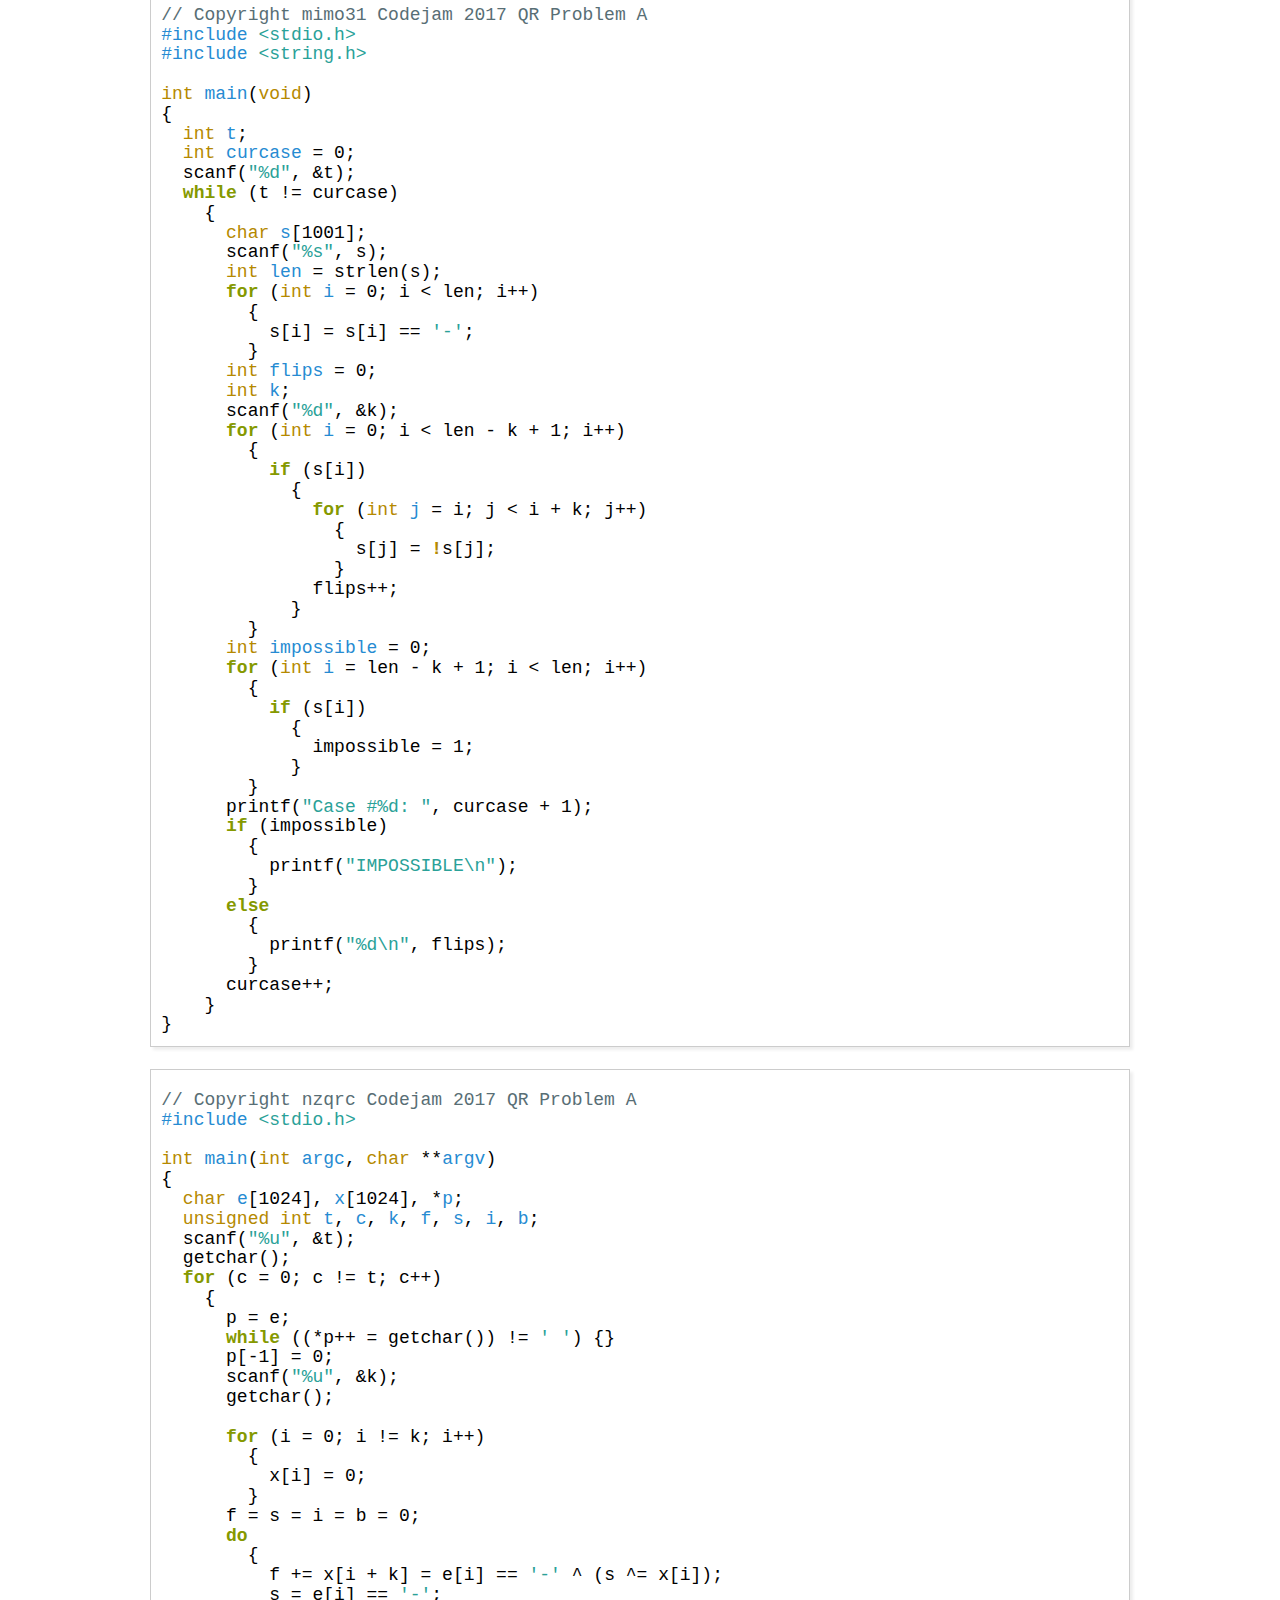
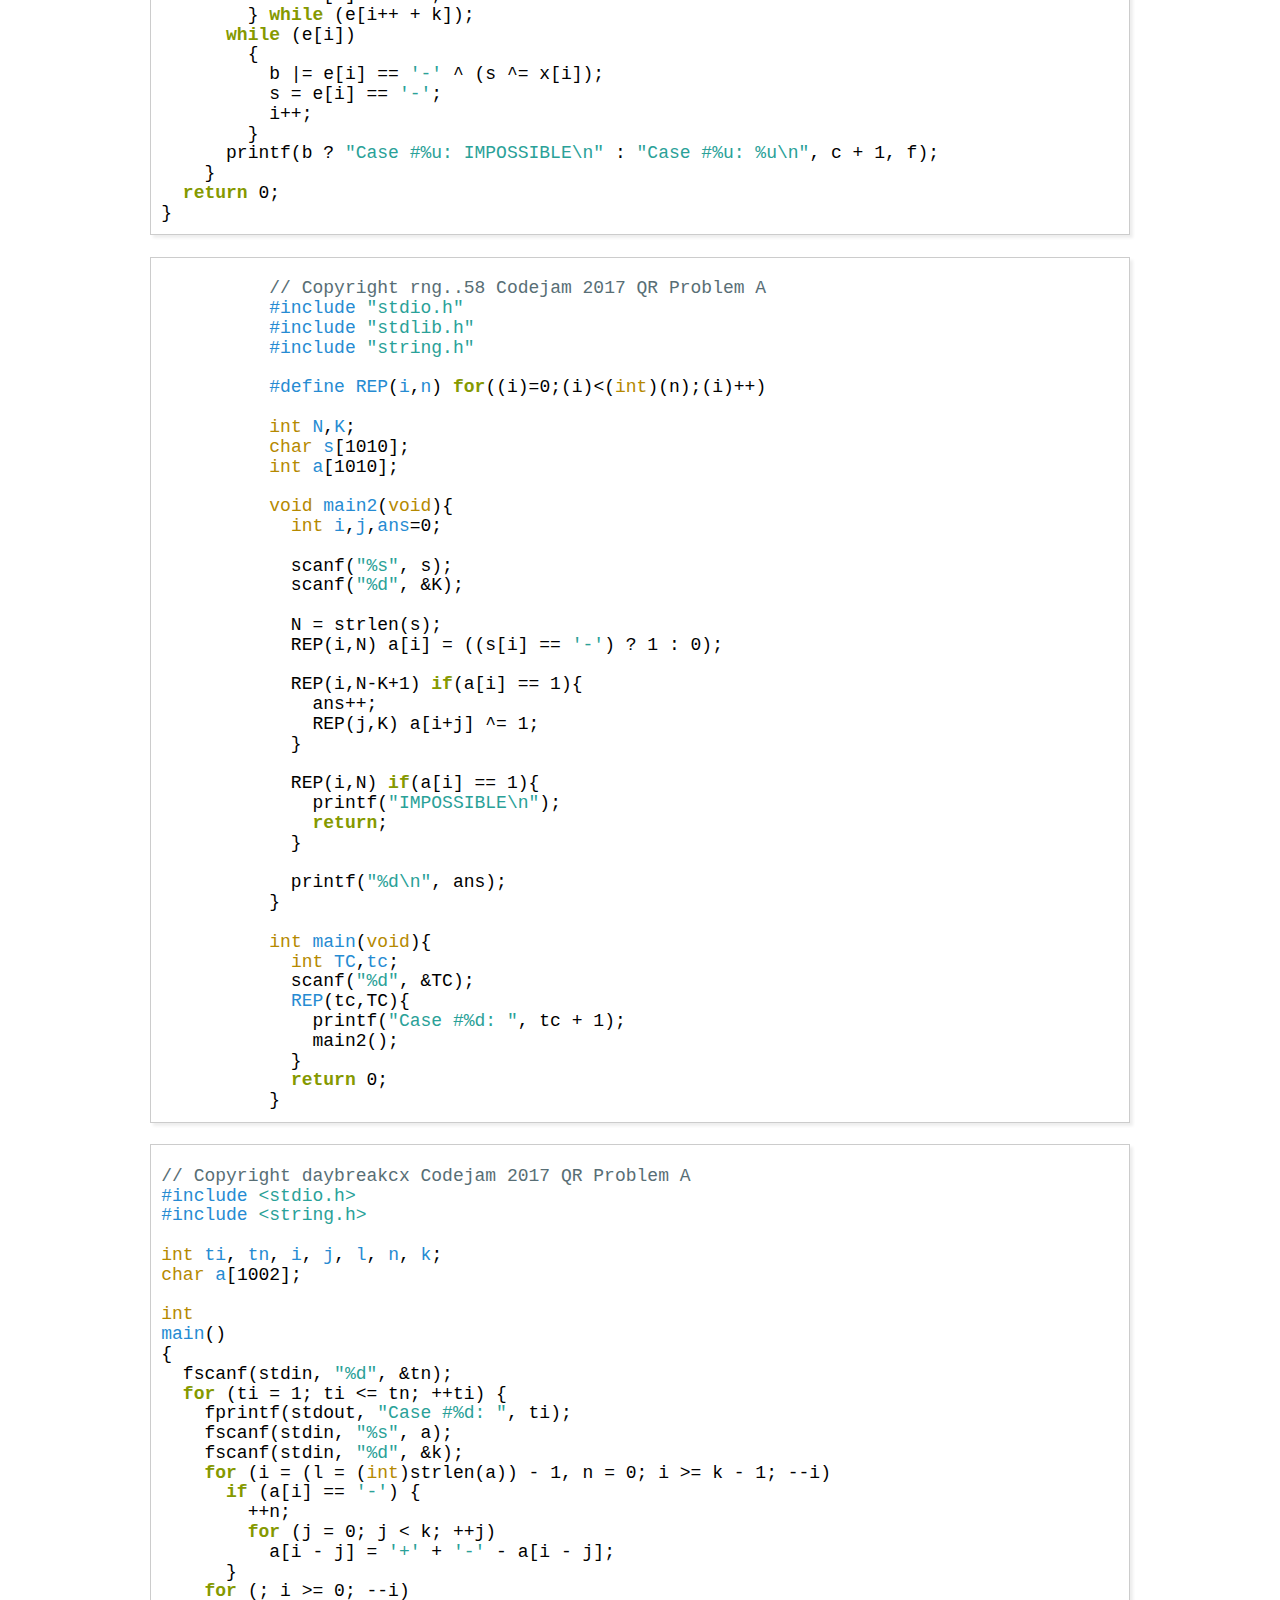
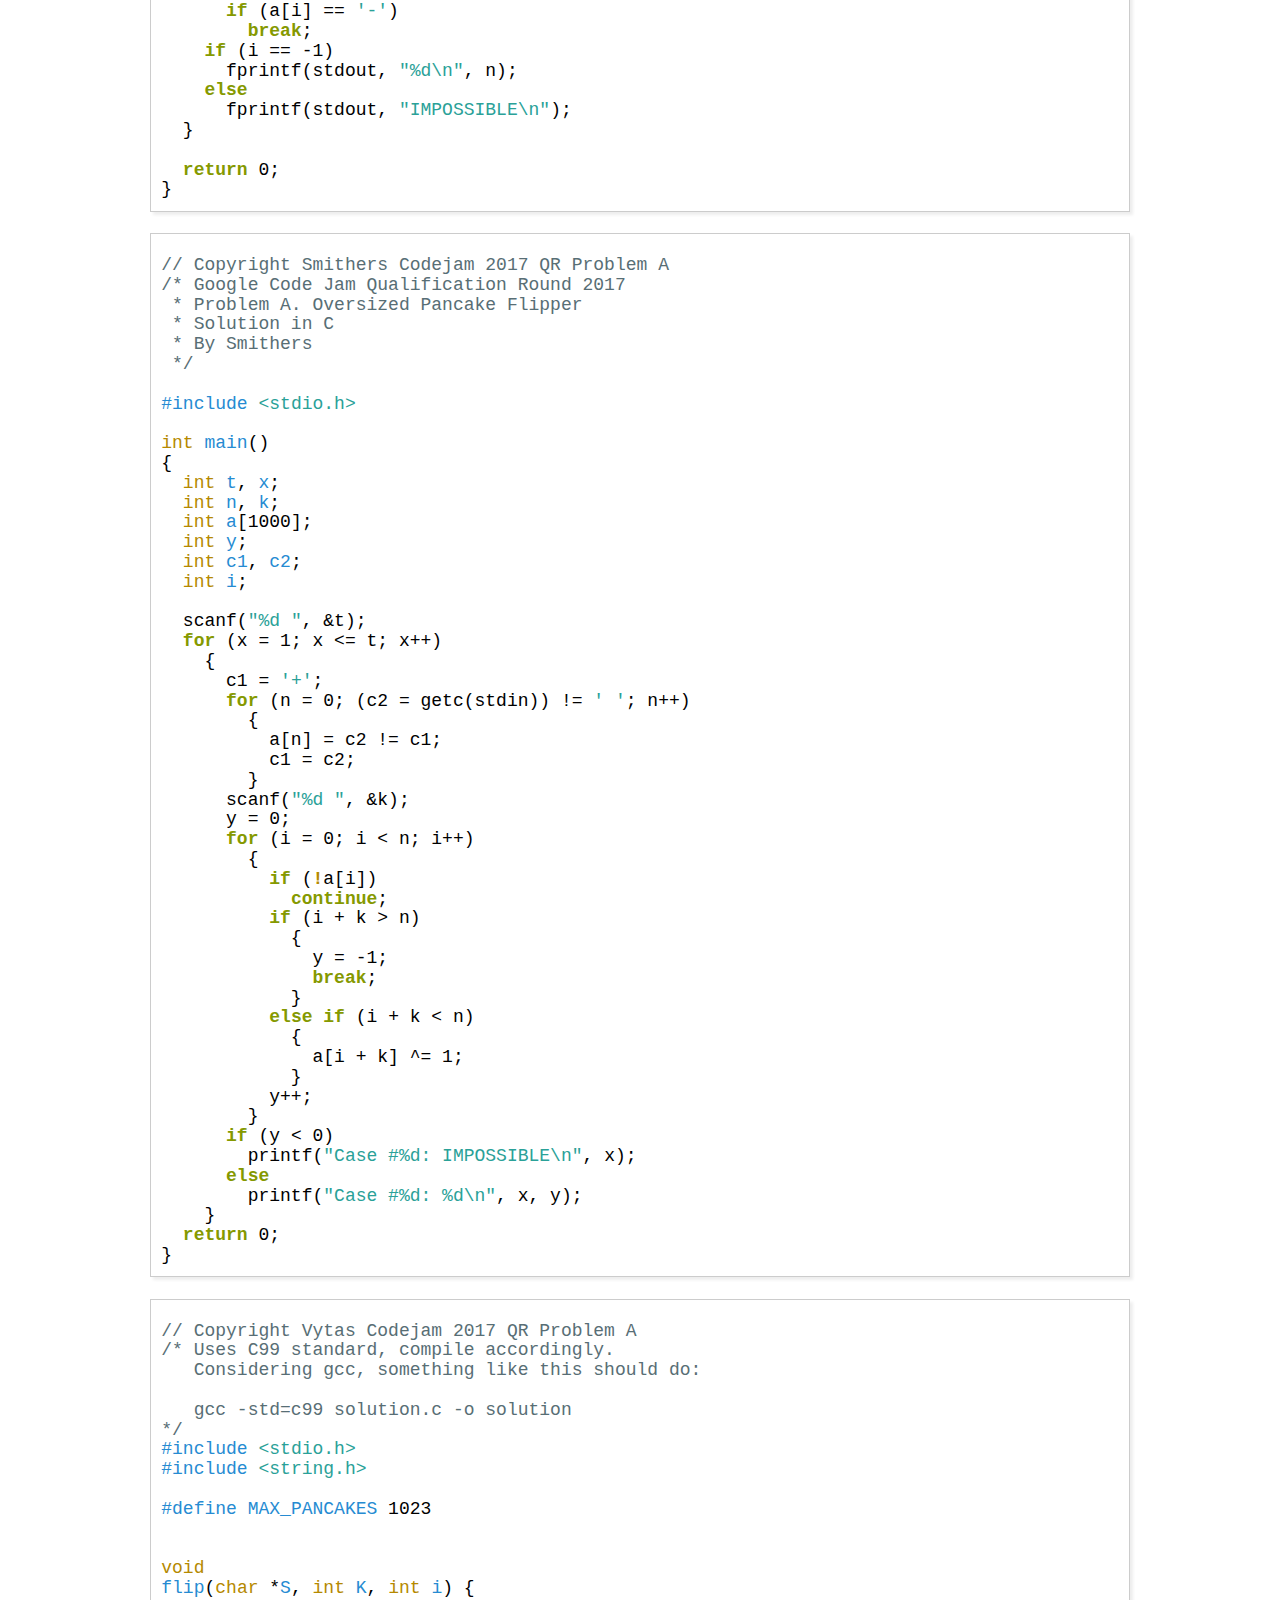
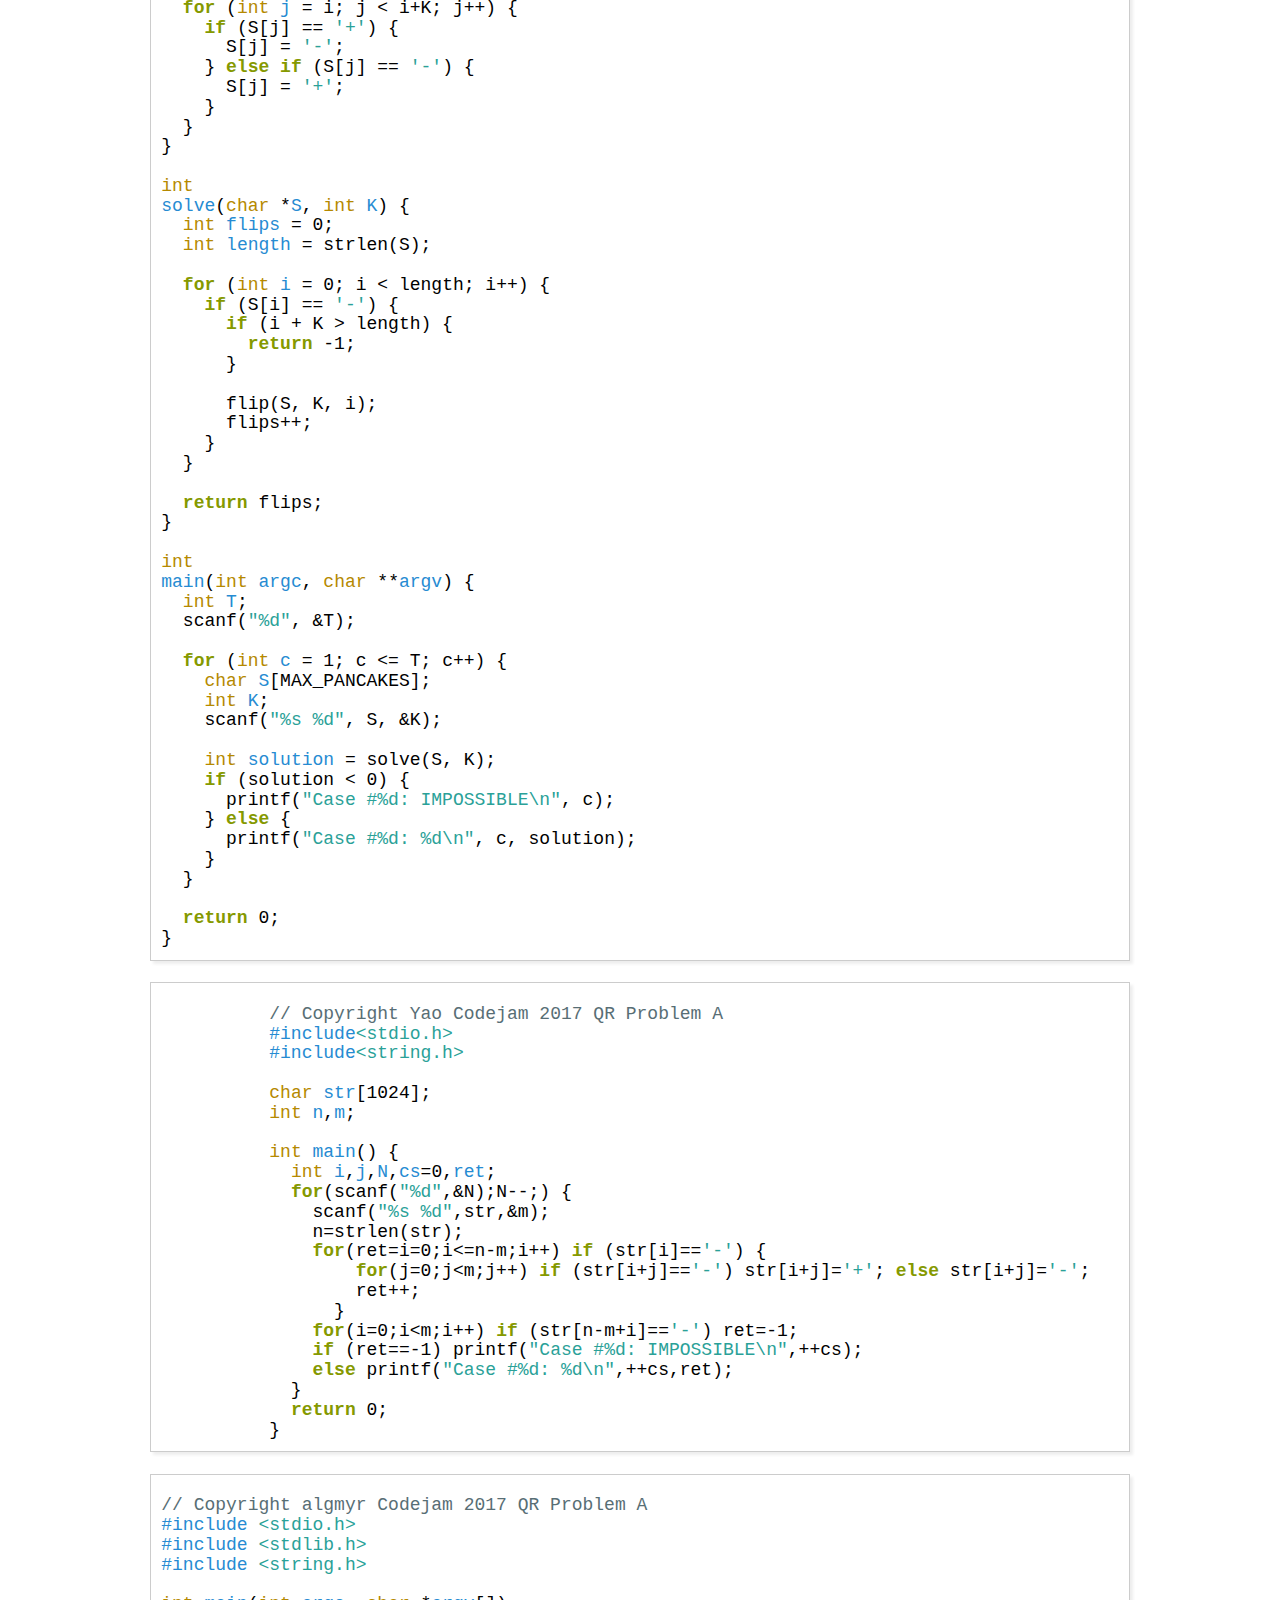
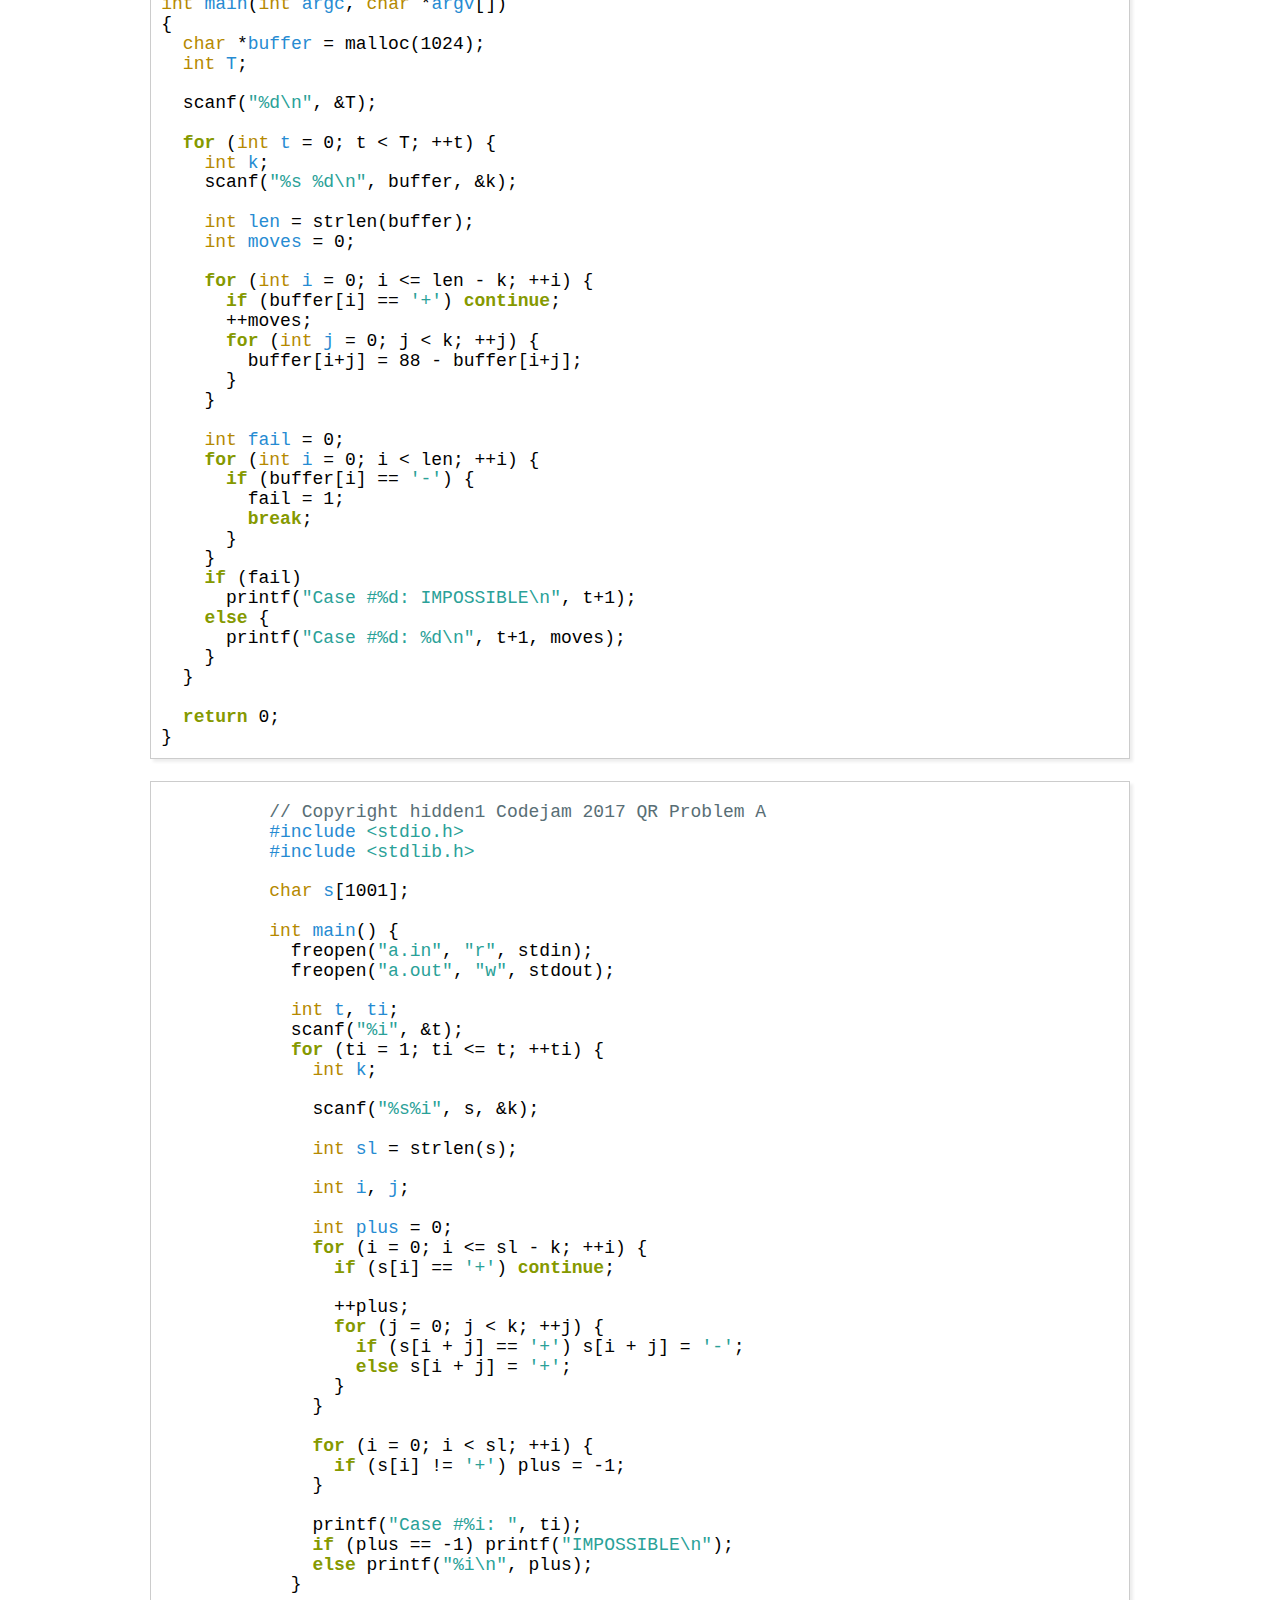
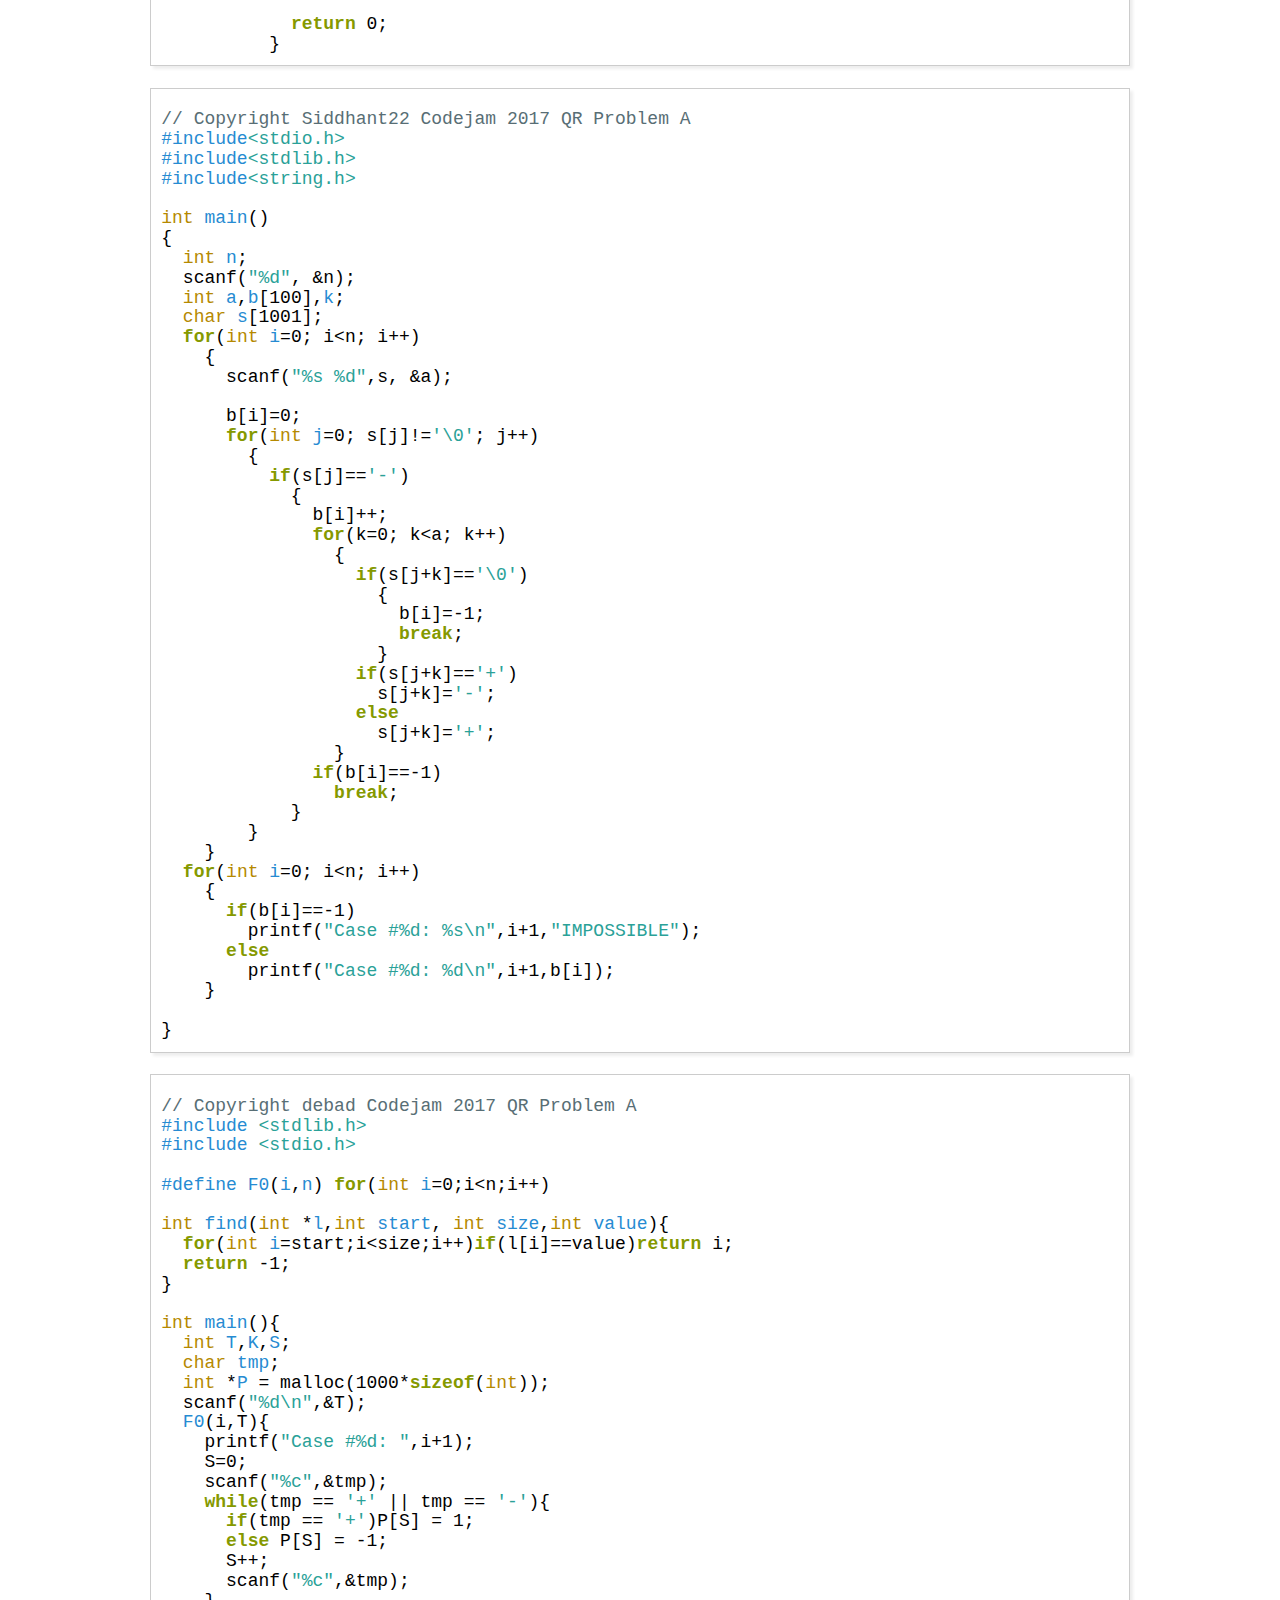
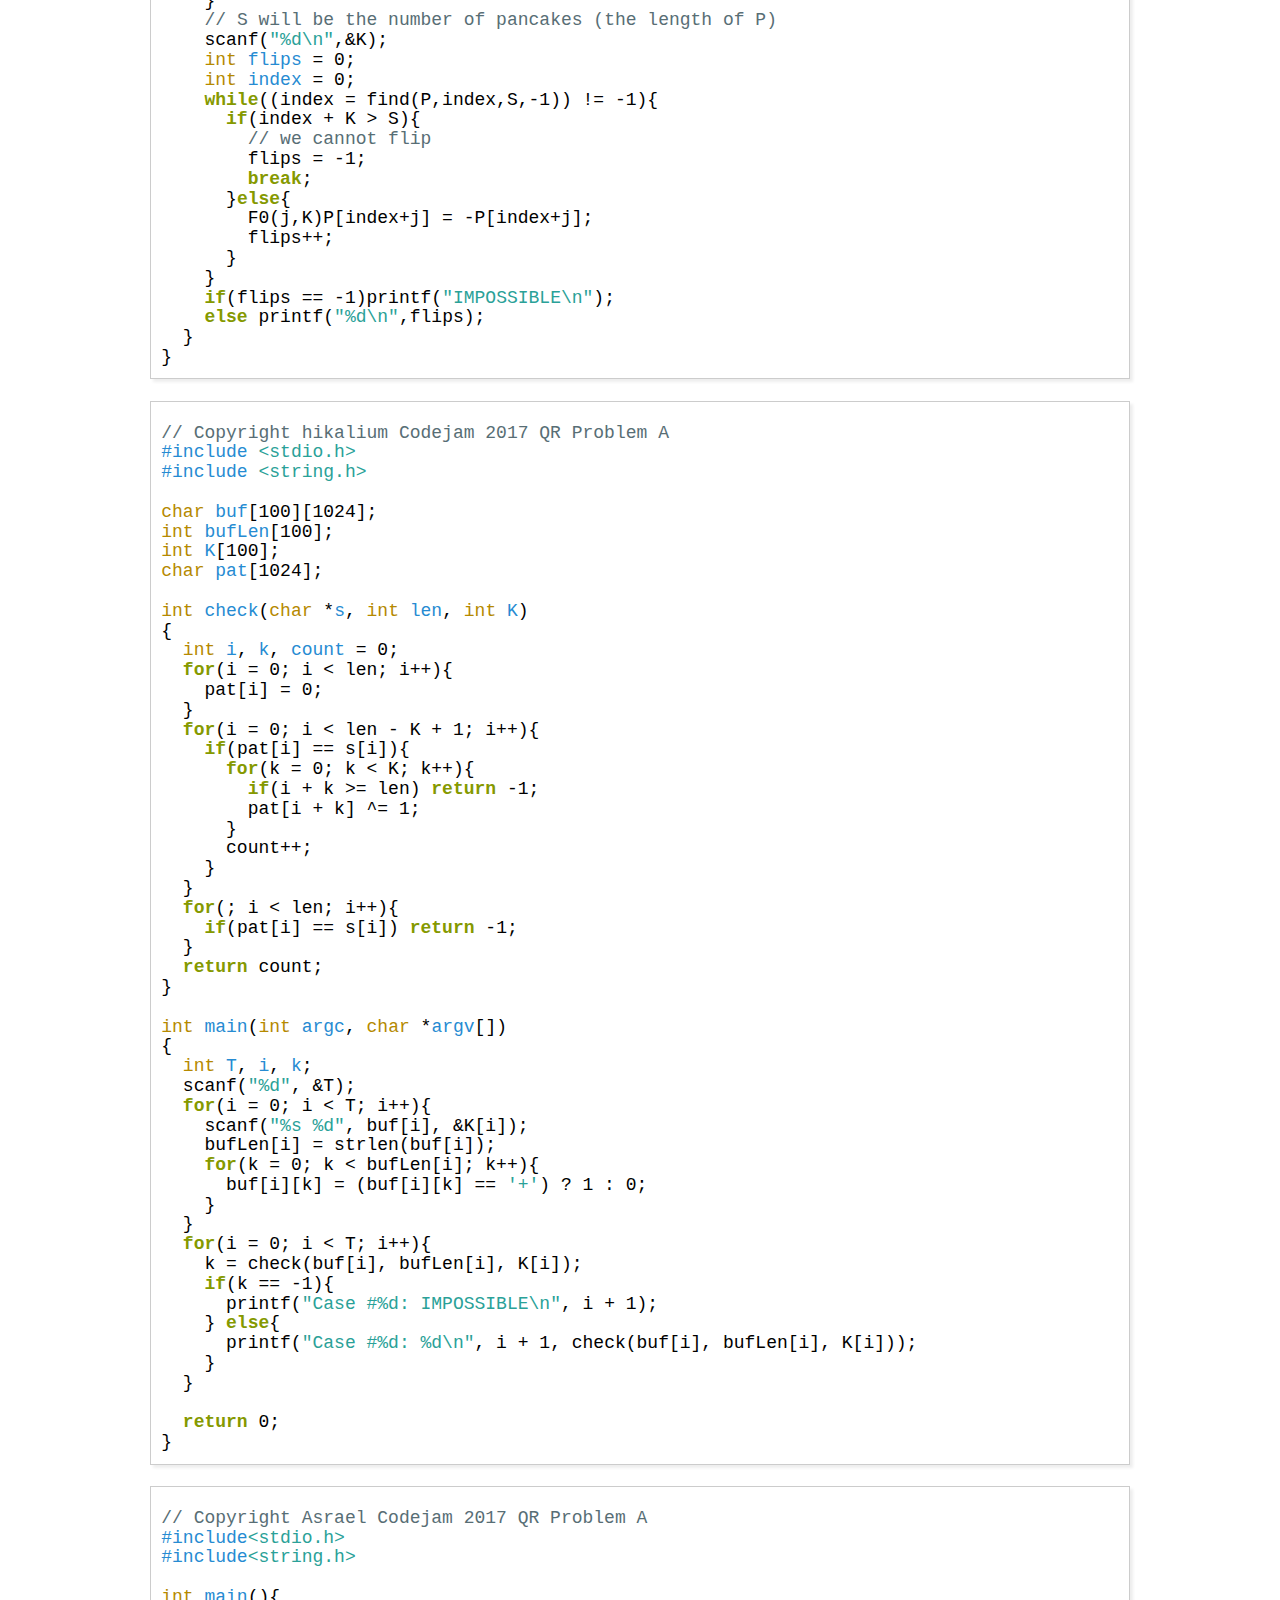
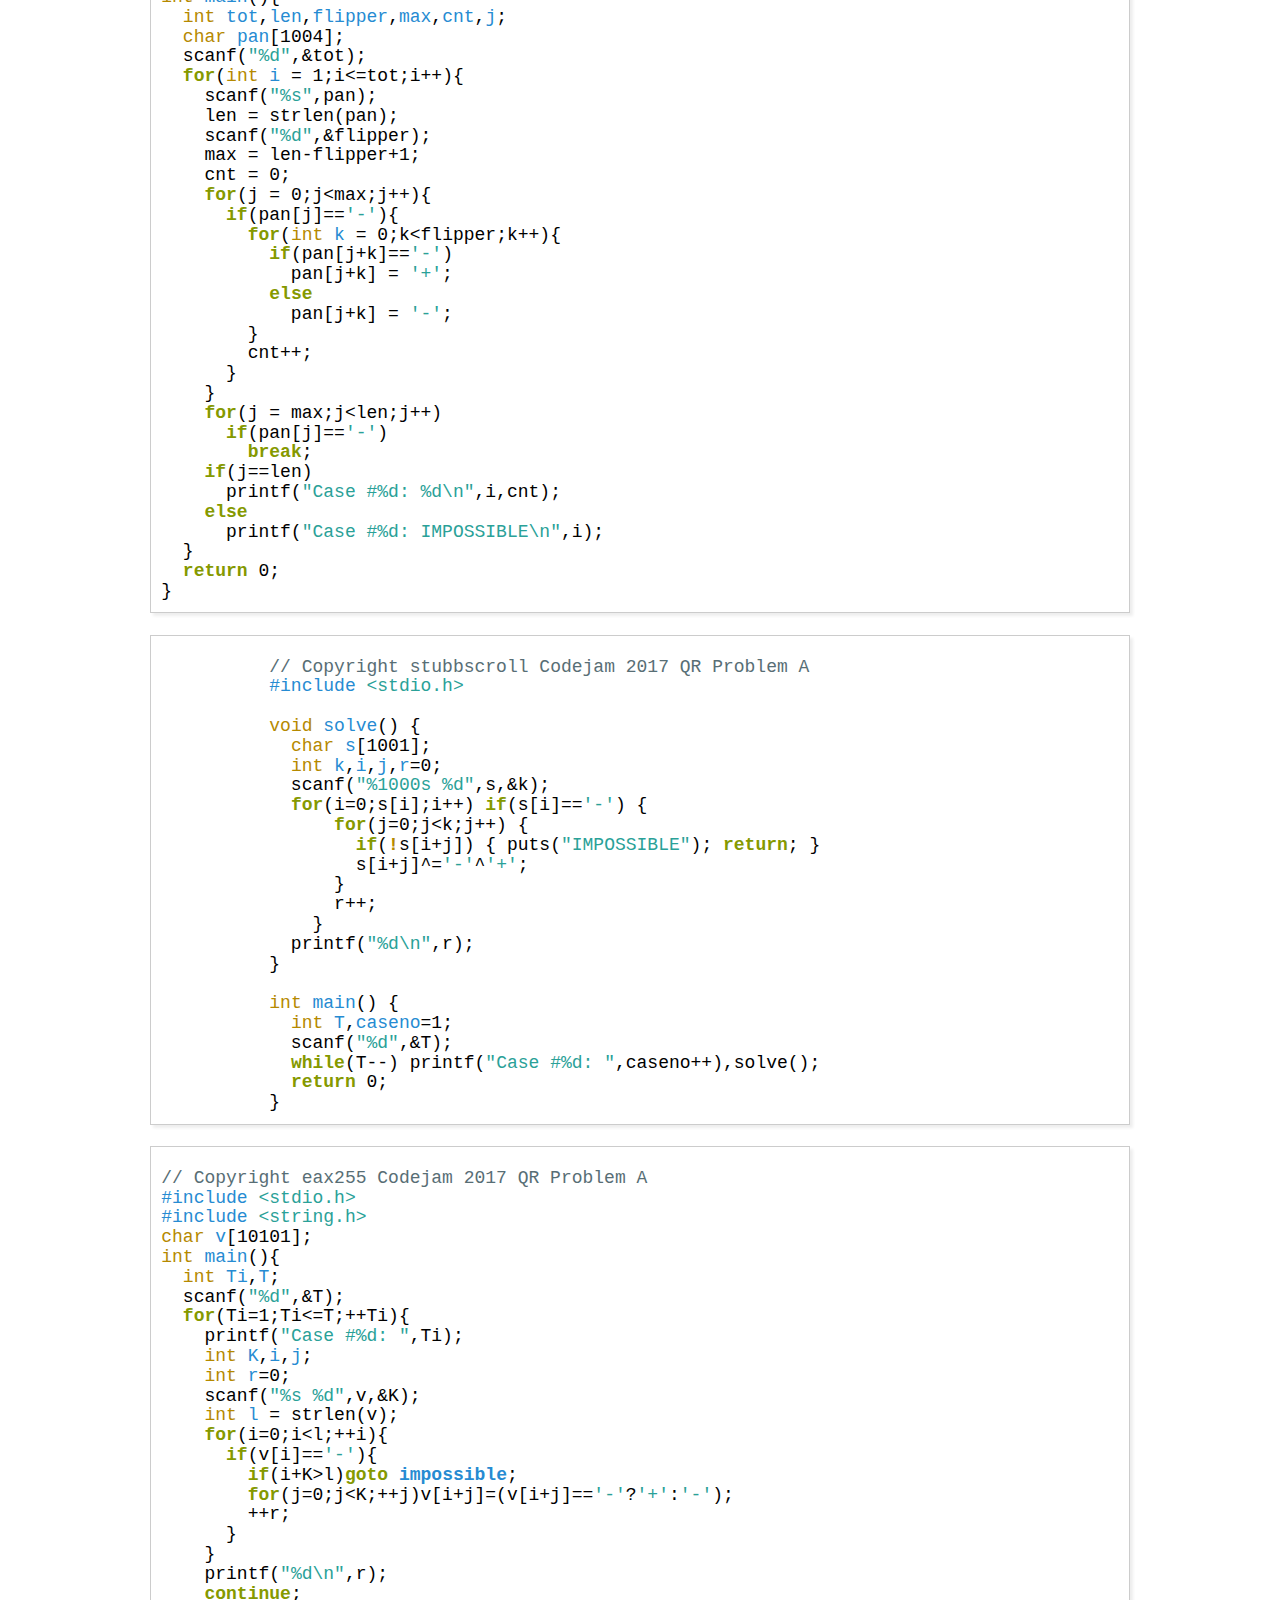
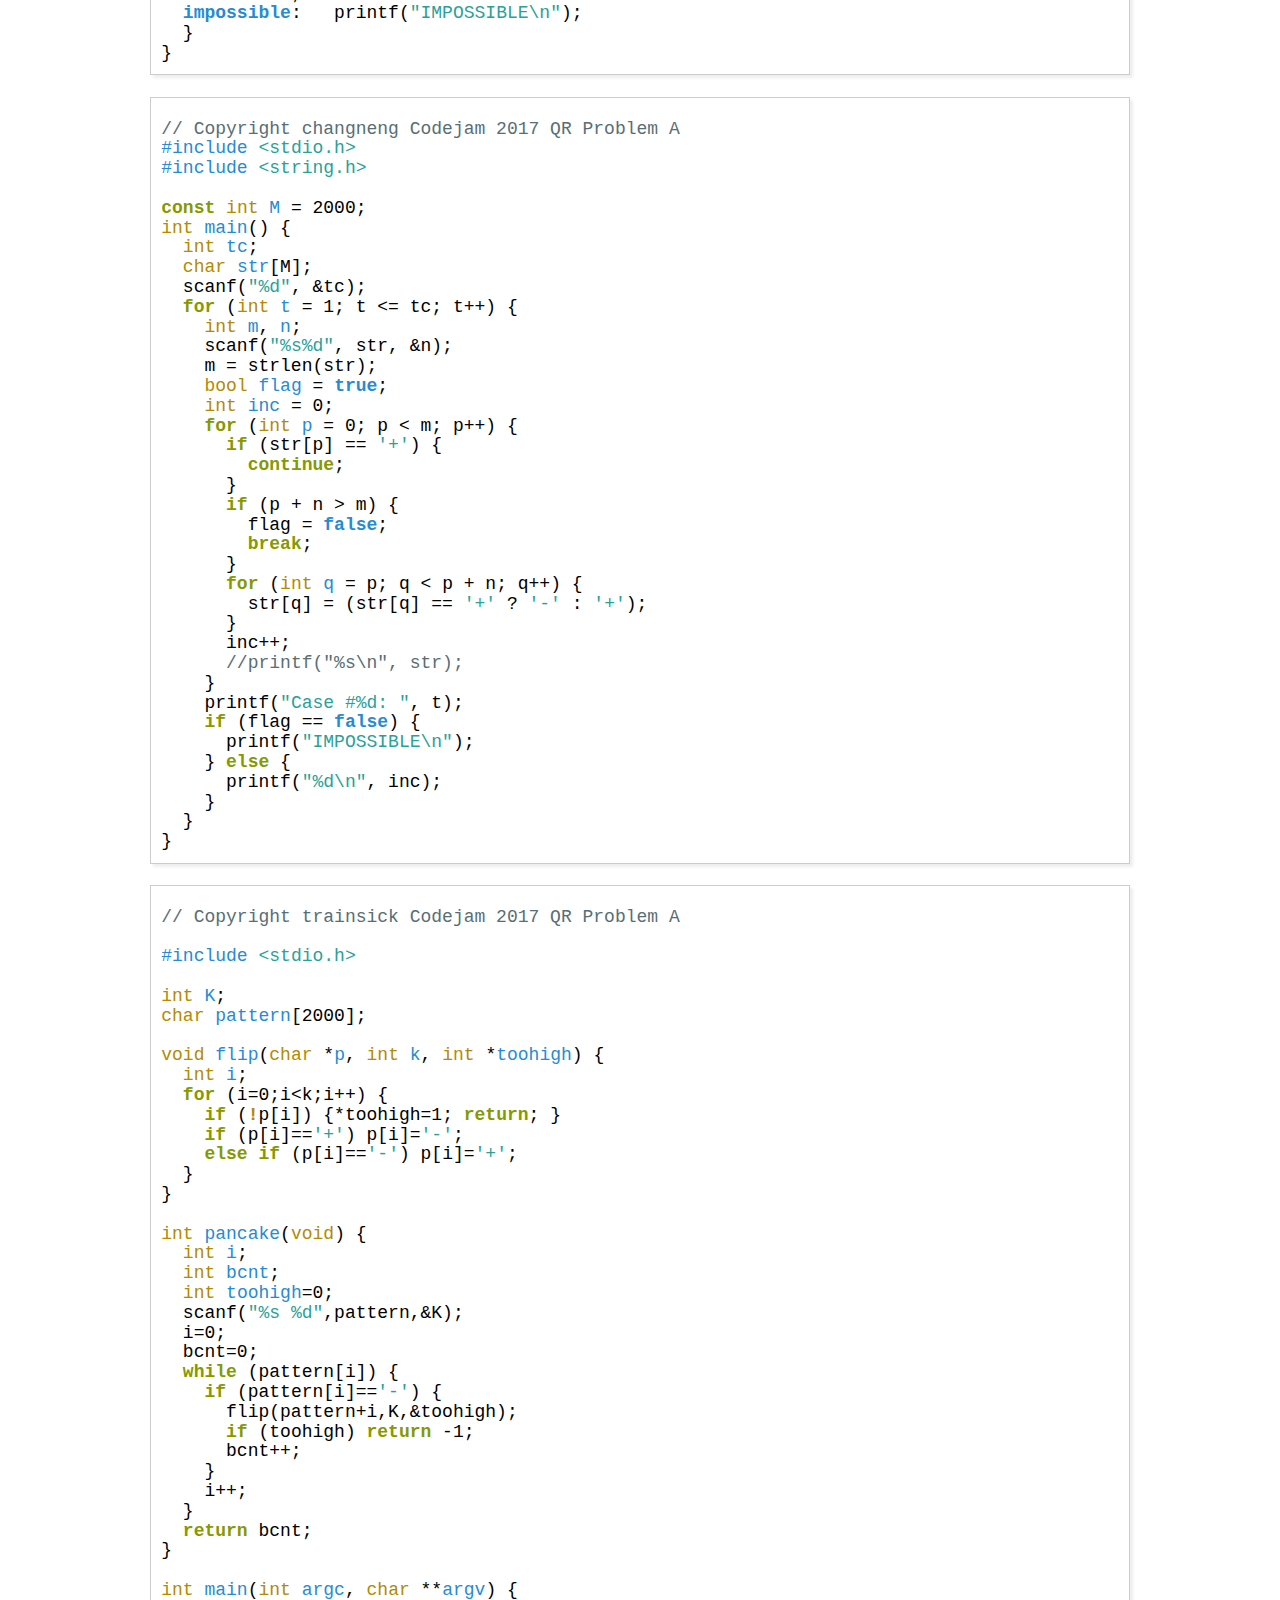
==== commit 27fb277d: "gcjbot" ====
--- a/public/index.html
+++ b/public/index.html
@@ -3,7 +3,7 @@
 "http://www.w3.org/TR/xhtml1/DTD/xhtml1-strict.dtd">
 <html xmlns="http://www.w3.org/1999/xhtml" lang="en" xml:lang="en">
 <head>
-<!-- 2017-04-09 Sun 15:38 -->
+<!-- 2017-04-18 Tue 00:34 -->
 <meta http-equiv="Content-Type" content="text/html;charset=utf-8" />
 <meta name="viewport" content="width=device-width, initial-scale=1" />
 <title></title>
@@ -227,52 +227,5339 @@
  }
 /*]]>*///-->
 </script>
+<script type="text/x-mathjax-config">
+    MathJax.Hub.Config({
+        displayAlign: "center",
+        displayIndent: "0em",
+
+        "HTML-CSS": { scale: 100,
+                        linebreaks: { automatic: "false" },
+                        webFont: "TeX"
+                       },
+        SVG: {scale: 100,
+              linebreaks: { automatic: "false" },
+              font: "TeX"},
+        NativeMML: {scale: 100},
+        TeX: { equationNumbers: {autoNumber: "AMS"},
+               MultLineWidth: "85%",
+               TagSide: "right",
+               TagIndent: ".8em"
+             }
+});
+</script>
+<script type="text/javascript"
+        src="http://cdn.mathjax.org/mathjax/latest/MathJax.js?config=TeX-AMS_HTML"></script>
 </head>
 <body>
 <div id="content">
-<div id="outline-container-orgab01a14" class="outline-2">
-<h2 id="orgab01a14"><span class="section-number-2">1</span> Codejam Qualification Round in C  <code>[%]</code></h2>
+<div id="outline-container-org86c9868" class="outline-2">
+<h2 id="org86c9868"><span class="section-number-2">1</span> Problem Practice Checklist:</h2>
 <div class="outline-text-2" id="text-1">
 <p>
-My name is Mohamed Fouad, and I am making an opensource book for
-Google CodeJam, it attempts to show the problems and their
-analysis, as well as <b>most compact</b> implementations in
-the C programming language. It is intended to be printed to a nice
-hardcover book and sold per its printing cost (nonprofit). The idea
-is to make a really cool &amp; neat book for competitive programmers to enjoy. 
+Each solution got many levels, must choose which level is best to
+solve the problem:
 </p>
-
+<ul class="org-ul">
+<li>Mathematical level: Solve Sample Dataset on Paper:</li>
+
+<li>Algorithmic &amp; Datastructure level</li>
+<li>Implementation level(pointers, etc)</li>
+</ul>
+
+
+<ul class="org-ul">
+<li><p>
+Stage00: Solve Sample Dataset on Paper:
+</p>
+<ul class="org-ul">
+<li>Write observations about the problem (Description, Input, Output)</li>
+<li>Testout sample dataset on paper</li>
+<li>Proof a solution for the sample dataset (induction, construction, contradiction, etc.)</li>
+<li>Seek special cases of the genral proof that require additional
+control flow logic.</li>
+
+<li>Identify Subproblems on paper</li>
+<li>Label Subproblems on paper</li>
+<li>Classify Subproblems according to Type on paper
+<a href="http://www.sanfoundry.com/c-programming-examples-set-string-problems-algorithms/">http://www.sanfoundry.com/c-programming-examples-set-string-problems-algorithms/</a>
+<ul class="org-ul">
+<li>Sorting (Binary Search, Merge-sort)</li>
+<li>Backtracking (8-queens, Sudoku)</li>
+<li>Search/Path-finding (Breadth-First Search, Depth-First Search, Djikstra)</li>
+<li>String Processing
+<ul class="org-ul">
+<li>string.searching.naive</li>
+<li>string.searching.kmp</li>
+</ul></li>
+</ul></li>
+</ul>
 <p>
-Problems are grouped based on their difficulity level on which rounds
-they are presented.
+Add comments about complexity in the template and alternaive
+algorithms comparisons as well 
+</p></li>
+</ul>
+
+
+<ul class="org-ul">
+<li>Graph problems</li>
+<li>Combinatorial (Permutations, Calendrical Calculations)</li>
+<li>Network Flow Problems (Minimum Cut, Max Flow)</li>
+<li>Geometrical (Convex Hull, Minkwoski Sum)</li>
+<li>Numerical problems</li>
+<li>Dynamic Programming (Knapsack, 8-queens, Traveling Salesman)</li>
+<li>Greedy Algorithms (Matching Pursuit, Egyptian Fractions)</li>
+<li>Investigate what kind of DataStructures needed for every subproblem</li>
+<li>Grade each subproblem according to its difficulity to you</li>
+<li>Decide if I should solve this problem.</li>
+
+<li>Stage 1 Solving the problem:
+<ul class="org-ul">
+<li>Devise a Naive Approach for each subproblem</li>
+<li>Proof the Naive Approach by induction or similiar.</li>
+<li>Solve each Subproblems on paper via its devised naive Approach</li>
+<li>Devise algorithmic knowledge approach according to its classified type
+<ul class="org-ul">
+<li>Check library</li>
+</ul></li>
+</ul></li>
+
+<li>Stage 2:
+<ul class="org-ul">
+<li>Use gcj template 'solution.c' for format input function for SampleDataset</li>
+<li>Solve Subproblems on computer via a Naive Approach</li>
+<li>format output function for SampleDataset</li>
+<li>Test given SampleDataset via Testing flag</li>
+
+<li><p>
+Catogrize each subproblem study area
 </p>
-
+<div class="org-src-container">
+<pre class="src src-C"><span style="color: #268bd2;">#ifdef</span> TESTING
+printf(<span style="color: #2aa198;">"Final Record: %lX\n"</span>, (<span style="color: #b58900;">unsigned</span> <span style="color: #b58900;">long</span> <span style="color: #b58900;">int</span>)pp[1]);
+<span style="color: #268bd2;">#endif</span>
+</pre>
+</div>
+
+<ul class="org-ul">
+<li>TESTING (macro for testing)</li>
+</ul></li>
+</ul></li>
+
+<li>Stage 3:
+<ul class="org-ul">
+<li>find multiple solutions to a given problem on your own.</li>
+<li>Study others C solutions using the spiralrule <a href="http://c-faq.com/decl/spiral.anderson.html">http://c-faq.com/decl/spiral.anderson.html</a></li>
+<li>Use\Create\Modify Emacs Yas Snippets for the used algorithms</li>
+</ul></li>
+</ul>
+</div>
+</div>
+<div id="outline-container-orgc2bb739" class="outline-2">
+<h2 id="orgc2bb739"><span class="section-number-2">2</span> Level A <code>[%]</code></h2>
+<div class="outline-text-2" id="text-2">
+</div><div id="outline-container-org77ad789" class="outline-3">
+<h3 id="org77ad789"><span class="section-number-3">2.1</span> <span class="todo TODO">TODO</span> 2017 Problem A. Oversized Pancake Flipper <code>[%]</code></h3>
+<div class="outline-text-3" id="text-2-1">
 <p>
-Total of Qualification Round problems from 2016-2008 is <b>33 problems</b>.
-Each problem should be divided into subproblems. Subproblems include
-getting the input correctly using C, consiously storing it in
-appropiate datastructures.
+(Proven Wrong)My hypothsis: if (no of negative signs) mod k != 0 then "Impossible"    
 </p>
 
 <p>
-Competitive spirit is required to maintain discipline intact, as such
-channels as #algorithms@freenode.net are preferred hangout places. 
+flips are commutative, that is the order of flips doesn't matter.
 </p>
 
 <p>
-Objective is to earn 25points per practice day. 
+if (no of negative signs is zero) then results is 0 (special case)
 </p>
 </div>
+<div id="outline-container-org6835e6a" class="outline-4">
+<h4 id="org6835e6a"><span class="section-number-4">2.1.1</span> Solutions</h4>
+<div class="outline-text-4" id="text-2-1-1">
+<div class="org-src-container">
+<pre class="src src-C"><span style="color: #586e75;">// </span><span style="color: #586e75;">Copyright mimo31 Codejam 2017 QR Problem A</span>
+<span style="color: #268bd2;">#include</span> <span style="color: #2aa198;">&lt;stdio.h&gt;</span>
+<span style="color: #268bd2;">#include</span> <span style="color: #2aa198;">&lt;string.h&gt;</span>
+
+<span style="color: #b58900;">int</span> <span style="color: #268bd2;">main</span>(<span style="color: #b58900;">void</span>)
+{
+  <span style="color: #b58900;">int</span> <span style="color: #268bd2;">t</span>;
+  <span style="color: #b58900;">int</span> <span style="color: #268bd2;">curcase</span> = 0;
+  scanf(<span style="color: #2aa198;">"%d"</span>, &amp;t);
+  <span style="color: #859900; font-weight: bold;">while</span> (t != curcase)
+    {
+      <span style="color: #b58900;">char</span> <span style="color: #268bd2;">s</span>[1001];
+      scanf(<span style="color: #2aa198;">"%s"</span>, s);
+      <span style="color: #b58900;">int</span> <span style="color: #268bd2;">len</span> = strlen(s);
+      <span style="color: #859900; font-weight: bold;">for</span> (<span style="color: #b58900;">int</span> <span style="color: #268bd2;">i</span> = 0; i &lt; len; i++)
+        {
+          s[i] = s[i] == <span style="color: #2aa198;">'-'</span>;
+        }
+      <span style="color: #b58900;">int</span> <span style="color: #268bd2;">flips</span> = 0;
+      <span style="color: #b58900;">int</span> <span style="color: #268bd2;">k</span>;
+      scanf(<span style="color: #2aa198;">"%d"</span>, &amp;k);
+      <span style="color: #859900; font-weight: bold;">for</span> (<span style="color: #b58900;">int</span> <span style="color: #268bd2;">i</span> = 0; i &lt; len - k + 1; i++)
+        {
+          <span style="color: #859900; font-weight: bold;">if</span> (s[i])
+            {
+              <span style="color: #859900; font-weight: bold;">for</span> (<span style="color: #b58900;">int</span> <span style="color: #268bd2;">j</span> = i; j &lt; i + k; j++)
+                {
+                  s[j] = <span style="color: #b58900; font-weight: bold;">!</span>s[j];
+                }
+              flips++;
+            }
+        }
+      <span style="color: #b58900;">int</span> <span style="color: #268bd2;">impossible</span> = 0;
+      <span style="color: #859900; font-weight: bold;">for</span> (<span style="color: #b58900;">int</span> <span style="color: #268bd2;">i</span> = len - k + 1; i &lt; len; i++)
+        {
+          <span style="color: #859900; font-weight: bold;">if</span> (s[i])
+            {
+              impossible = 1;
+            }
+        }
+      printf(<span style="color: #2aa198;">"Case #%d: "</span>, curcase + 1);
+      <span style="color: #859900; font-weight: bold;">if</span> (impossible)
+        {
+          printf(<span style="color: #2aa198;">"IMPOSSIBLE\n"</span>);
+        }
+      <span style="color: #859900; font-weight: bold;">else</span>
+        {
+          printf(<span style="color: #2aa198;">"%d\n"</span>, flips);
+        }
+      curcase++;
+    }
+}
+</pre>
+</div>
+
+
+
+<div class="org-src-container">
+<pre class="src src-C"><span style="color: #586e75;">// </span><span style="color: #586e75;">Copyright nzqrc Codejam 2017 QR Problem A</span>
+<span style="color: #268bd2;">#include</span> <span style="color: #2aa198;">&lt;stdio.h&gt;</span>
+
+<span style="color: #b58900;">int</span> <span style="color: #268bd2;">main</span>(<span style="color: #b58900;">int</span> <span style="color: #268bd2;">argc</span>, <span style="color: #b58900;">char</span> **<span style="color: #268bd2;">argv</span>)
+{
+  <span style="color: #b58900;">char</span> <span style="color: #268bd2;">e</span>[1024], <span style="color: #268bd2;">x</span>[1024], *<span style="color: #268bd2;">p</span>;
+  <span style="color: #b58900;">unsigned</span> <span style="color: #b58900;">int</span> <span style="color: #268bd2;">t</span>, <span style="color: #268bd2;">c</span>, <span style="color: #268bd2;">k</span>, <span style="color: #268bd2;">f</span>, <span style="color: #268bd2;">s</span>, <span style="color: #268bd2;">i</span>, <span style="color: #268bd2;">b</span>;
+  scanf(<span style="color: #2aa198;">"%u"</span>, &amp;t);
+  getchar();
+  <span style="color: #859900; font-weight: bold;">for</span> (c = 0; c != t; c++)
+    {
+      p = e;
+      <span style="color: #859900; font-weight: bold;">while</span> ((*p++ = getchar()) != <span style="color: #2aa198;">' '</span>) {}
+      p[-1] = 0;
+      scanf(<span style="color: #2aa198;">"%u"</span>, &amp;k);
+      getchar();
+
+      <span style="color: #859900; font-weight: bold;">for</span> (i = 0; i != k; i++)
+        {
+          x[i] = 0;
+        }
+      f = s = i = b = 0;
+      <span style="color: #859900; font-weight: bold;">do</span>
+        {
+          f += x[i + k] = e[i] == <span style="color: #2aa198;">'-'</span> ^ (s ^= x[i]);
+          s = e[i] == <span style="color: #2aa198;">'-'</span>;
+        } <span style="color: #859900; font-weight: bold;">while</span> (e[i++ + k]);
+      <span style="color: #859900; font-weight: bold;">while</span> (e[i])
+        {
+          b |= e[i] == <span style="color: #2aa198;">'-'</span> ^ (s ^= x[i]);
+          s = e[i] == <span style="color: #2aa198;">'-'</span>;
+          i++;
+        }
+      printf(b ? <span style="color: #2aa198;">"Case #%u: IMPOSSIBLE\n"</span> : <span style="color: #2aa198;">"Case #%u: %u\n"</span>, c + 1, f);
+    }
+  <span style="color: #859900; font-weight: bold;">return</span> 0;
+}
+</pre>
+</div>
+
+
+
+<div class="org-src-container">
+<pre class="src src-C">          <span style="color: #586e75;">// </span><span style="color: #586e75;">Copyright rng..58 Codejam 2017 QR Problem A</span>
+<span style="color: #268bd2;">          #include</span> <span style="color: #2aa198;">"stdio.h"</span>
+<span style="color: #268bd2;">          #include</span> <span style="color: #2aa198;">"stdlib.h"</span>
+<span style="color: #268bd2;">          #include</span> <span style="color: #2aa198;">"string.h"</span>
+      
+<span style="color: #268bd2;">          #define</span> <span style="color: #268bd2;">REP</span>(<span style="color: #268bd2;">i</span>,<span style="color: #268bd2;">n</span>) <span style="color: #859900; font-weight: bold;">for</span>((i)=0;(i)&lt;(<span style="color: #b58900;">int</span>)(n);(i)++)
+      
+          <span style="color: #b58900;">int</span> <span style="color: #268bd2;">N</span>,<span style="color: #268bd2;">K</span>;
+          <span style="color: #b58900;">char</span> <span style="color: #268bd2;">s</span>[1010];
+          <span style="color: #b58900;">int</span> <span style="color: #268bd2;">a</span>[1010];
+      
+          <span style="color: #b58900;">void</span> <span style="color: #268bd2;">main2</span>(<span style="color: #b58900;">void</span>){
+            <span style="color: #b58900;">int</span> <span style="color: #268bd2;">i</span>,<span style="color: #268bd2;">j</span>,<span style="color: #268bd2;">ans</span>=0;
+        
+            scanf(<span style="color: #2aa198;">"%s"</span>, s);
+            scanf(<span style="color: #2aa198;">"%d"</span>, &amp;K);
+        
+            N = strlen(s);
+            REP(i,N) a[i] = ((s[i] == <span style="color: #2aa198;">'-'</span>) ? 1 : 0);
+        
+            REP(i,N-K+1) <span style="color: #859900; font-weight: bold;">if</span>(a[i] == 1){
+              ans++;
+              REP(j,K) a[i+j] ^= 1;
+            }
+        
+            REP(i,N) <span style="color: #859900; font-weight: bold;">if</span>(a[i] == 1){
+              printf(<span style="color: #2aa198;">"IMPOSSIBLE\n"</span>);
+              <span style="color: #859900; font-weight: bold;">return</span>;
+            }
+        
+            printf(<span style="color: #2aa198;">"%d\n"</span>, ans);
+          }
+      
+          <span style="color: #b58900;">int</span> <span style="color: #268bd2;">main</span>(<span style="color: #b58900;">void</span>){
+            <span style="color: #b58900;">int</span> <span style="color: #268bd2;">TC</span>,<span style="color: #268bd2;">tc</span>;
+            scanf(<span style="color: #2aa198;">"%d"</span>, &amp;TC);
+            <span style="color: #268bd2;">REP</span>(tc,TC){
+              printf(<span style="color: #2aa198;">"Case #%d: "</span>, tc + 1);
+              main2();
+            }
+            <span style="color: #859900; font-weight: bold;">return</span> 0;
+          }
+</pre>
+</div>
+
+
+
+<div class="org-src-container">
+<pre class="src src-C"><span style="color: #586e75;">// </span><span style="color: #586e75;">Copyright daybreakcx Codejam 2017 QR Problem A</span>
+<span style="color: #268bd2;">#include</span> <span style="color: #2aa198;">&lt;stdio.h&gt;</span>
+<span style="color: #268bd2;">#include</span> <span style="color: #2aa198;">&lt;string.h&gt;</span>
+
+<span style="color: #b58900;">int</span> <span style="color: #268bd2;">ti</span>, <span style="color: #268bd2;">tn</span>, <span style="color: #268bd2;">i</span>, <span style="color: #268bd2;">j</span>, <span style="color: #268bd2;">l</span>, <span style="color: #268bd2;">n</span>, <span style="color: #268bd2;">k</span>;
+<span style="color: #b58900;">char</span> <span style="color: #268bd2;">a</span>[1002];
+
+<span style="color: #b58900;">int</span>
+<span style="color: #268bd2;">main</span>()
+{
+  fscanf(stdin, <span style="color: #2aa198;">"%d"</span>, &amp;tn);
+  <span style="color: #859900; font-weight: bold;">for</span> (ti = 1; ti &lt;= tn; ++ti) {
+    fprintf(stdout, <span style="color: #2aa198;">"Case #%d: "</span>, ti);
+    fscanf(stdin, <span style="color: #2aa198;">"%s"</span>, a);
+    fscanf(stdin, <span style="color: #2aa198;">"%d"</span>, &amp;k);
+    <span style="color: #859900; font-weight: bold;">for</span> (i = (l = (<span style="color: #b58900;">int</span>)strlen(a)) - 1, n = 0; i &gt;= k - 1; --i)
+      <span style="color: #859900; font-weight: bold;">if</span> (a[i] == <span style="color: #2aa198;">'-'</span>) {
+        ++n;
+        <span style="color: #859900; font-weight: bold;">for</span> (j = 0; j &lt; k; ++j)
+          a[i - j] = <span style="color: #2aa198;">'+'</span> + <span style="color: #2aa198;">'-'</span> - a[i - j];
+      }
+    <span style="color: #859900; font-weight: bold;">for</span> (; i &gt;= 0; --i)
+      <span style="color: #859900; font-weight: bold;">if</span> (a[i] == <span style="color: #2aa198;">'-'</span>)
+        <span style="color: #859900; font-weight: bold;">break</span>;
+    <span style="color: #859900; font-weight: bold;">if</span> (i == -1)
+      fprintf(stdout, <span style="color: #2aa198;">"%d\n"</span>, n);
+    <span style="color: #859900; font-weight: bold;">else</span>
+      fprintf(stdout, <span style="color: #2aa198;">"IMPOSSIBLE\n"</span>);
+  }
+
+  <span style="color: #859900; font-weight: bold;">return</span> 0;
+}
+</pre>
+</div>
+
+
+
+<div class="org-src-container">
+<pre class="src src-C"><span style="color: #586e75;">// </span><span style="color: #586e75;">Copyright Smithers Codejam 2017 QR Problem A</span>
+<span style="color: #586e75;">/* </span><span style="color: #586e75;">Google Code Jam Qualification Round 2017</span>
+<span style="color: #586e75;"> * Problem A. Oversized Pancake Flipper</span>
+<span style="color: #586e75;"> * Solution in C</span>
+<span style="color: #586e75;"> * By Smithers</span>
+<span style="color: #586e75;"> </span><span style="color: #586e75;">*/</span>
+
+<span style="color: #268bd2;">#include</span> <span style="color: #2aa198;">&lt;stdio.h&gt;</span>
+
+<span style="color: #b58900;">int</span> <span style="color: #268bd2;">main</span>()
+{
+  <span style="color: #b58900;">int</span> <span style="color: #268bd2;">t</span>, <span style="color: #268bd2;">x</span>;
+  <span style="color: #b58900;">int</span> <span style="color: #268bd2;">n</span>, <span style="color: #268bd2;">k</span>;
+  <span style="color: #b58900;">int</span> <span style="color: #268bd2;">a</span>[1000];
+  <span style="color: #b58900;">int</span> <span style="color: #268bd2;">y</span>;
+  <span style="color: #b58900;">int</span> <span style="color: #268bd2;">c1</span>, <span style="color: #268bd2;">c2</span>;
+  <span style="color: #b58900;">int</span> <span style="color: #268bd2;">i</span>;
+
+  scanf(<span style="color: #2aa198;">"%d "</span>, &amp;t);
+  <span style="color: #859900; font-weight: bold;">for</span> (x = 1; x &lt;= t; x++)
+    {
+      c1 = <span style="color: #2aa198;">'+'</span>;
+      <span style="color: #859900; font-weight: bold;">for</span> (n = 0; (c2 = getc(stdin)) != <span style="color: #2aa198;">' '</span>; n++)
+        {
+          a[n] = c2 != c1;
+          c1 = c2;
+        }
+      scanf(<span style="color: #2aa198;">"%d "</span>, &amp;k);
+      y = 0;
+      <span style="color: #859900; font-weight: bold;">for</span> (i = 0; i &lt; n; i++)
+        {
+          <span style="color: #859900; font-weight: bold;">if</span> (<span style="color: #b58900; font-weight: bold;">!</span>a[i])
+            <span style="color: #859900; font-weight: bold;">continue</span>;
+          <span style="color: #859900; font-weight: bold;">if</span> (i + k &gt; n)
+            {
+              y = -1;
+              <span style="color: #859900; font-weight: bold;">break</span>;
+            }
+          <span style="color: #859900; font-weight: bold;">else</span> <span style="color: #859900; font-weight: bold;">if</span> (i + k &lt; n)
+            {
+              a[i + k] ^= 1;
+            }
+          y++;
+        }
+      <span style="color: #859900; font-weight: bold;">if</span> (y &lt; 0)
+        printf(<span style="color: #2aa198;">"Case #%d: IMPOSSIBLE\n"</span>, x);
+      <span style="color: #859900; font-weight: bold;">else</span>
+        printf(<span style="color: #2aa198;">"Case #%d: %d\n"</span>, x, y);
+    }
+  <span style="color: #859900; font-weight: bold;">return</span> 0;
+}
+</pre>
+</div>
+
+
+
+<div class="org-src-container">
+<pre class="src src-C"><span style="color: #586e75;">// </span><span style="color: #586e75;">Copyright Vytas Codejam 2017 QR Problem A</span>
+<span style="color: #586e75;">/* </span><span style="color: #586e75;">Uses C99 standard, compile accordingly.</span>
+<span style="color: #586e75;">   Considering gcc, something like this should do:</span>
+
+<span style="color: #586e75;">   gcc -std=c99 solution.c -o solution</span>
+<span style="color: #586e75;">*/</span>
+<span style="color: #268bd2;">#include</span> <span style="color: #2aa198;">&lt;stdio.h&gt;</span>
+<span style="color: #268bd2;">#include</span> <span style="color: #2aa198;">&lt;string.h&gt;</span>
+
+<span style="color: #268bd2;">#define</span> <span style="color: #268bd2;">MAX_PANCAKES</span> 1023
+
+
+<span style="color: #b58900;">void</span>
+<span style="color: #268bd2;">flip</span>(<span style="color: #b58900;">char</span> *<span style="color: #268bd2;">S</span>, <span style="color: #b58900;">int</span> <span style="color: #268bd2;">K</span>, <span style="color: #b58900;">int</span> <span style="color: #268bd2;">i</span>) {
+  <span style="color: #859900; font-weight: bold;">for</span> (<span style="color: #b58900;">int</span> <span style="color: #268bd2;">j</span> = i; j &lt; i+K; j++) {
+    <span style="color: #859900; font-weight: bold;">if</span> (S[j] == <span style="color: #2aa198;">'+'</span>) {
+      S[j] = <span style="color: #2aa198;">'-'</span>;
+    } <span style="color: #859900; font-weight: bold;">else</span> <span style="color: #859900; font-weight: bold;">if</span> (S[j] == <span style="color: #2aa198;">'-'</span>) {
+      S[j] = <span style="color: #2aa198;">'+'</span>;
+    }
+  }
+}
+
+<span style="color: #b58900;">int</span>
+<span style="color: #268bd2;">solve</span>(<span style="color: #b58900;">char</span> *<span style="color: #268bd2;">S</span>, <span style="color: #b58900;">int</span> <span style="color: #268bd2;">K</span>) {
+  <span style="color: #b58900;">int</span> <span style="color: #268bd2;">flips</span> = 0;
+  <span style="color: #b58900;">int</span> <span style="color: #268bd2;">length</span> = strlen(S);
+
+  <span style="color: #859900; font-weight: bold;">for</span> (<span style="color: #b58900;">int</span> <span style="color: #268bd2;">i</span> = 0; i &lt; length; i++) {
+    <span style="color: #859900; font-weight: bold;">if</span> (S[i] == <span style="color: #2aa198;">'-'</span>) {
+      <span style="color: #859900; font-weight: bold;">if</span> (i + K &gt; length) {
+        <span style="color: #859900; font-weight: bold;">return</span> -1;
+      }
+
+      flip(S, K, i);
+      flips++;
+    }
+  }
+
+  <span style="color: #859900; font-weight: bold;">return</span> flips;
+}
+
+<span style="color: #b58900;">int</span>
+<span style="color: #268bd2;">main</span>(<span style="color: #b58900;">int</span> <span style="color: #268bd2;">argc</span>, <span style="color: #b58900;">char</span> **<span style="color: #268bd2;">argv</span>) {
+  <span style="color: #b58900;">int</span> <span style="color: #268bd2;">T</span>;
+  scanf(<span style="color: #2aa198;">"%d"</span>, &amp;T);
+
+  <span style="color: #859900; font-weight: bold;">for</span> (<span style="color: #b58900;">int</span> <span style="color: #268bd2;">c</span> = 1; c &lt;= T; c++) {
+    <span style="color: #b58900;">char</span> <span style="color: #268bd2;">S</span>[MAX_PANCAKES];
+    <span style="color: #b58900;">int</span> <span style="color: #268bd2;">K</span>;
+    scanf(<span style="color: #2aa198;">"%s %d"</span>, S, &amp;K);
+
+    <span style="color: #b58900;">int</span> <span style="color: #268bd2;">solution</span> = solve(S, K);
+    <span style="color: #859900; font-weight: bold;">if</span> (solution &lt; 0) {
+      printf(<span style="color: #2aa198;">"Case #%d: IMPOSSIBLE\n"</span>, c);
+    } <span style="color: #859900; font-weight: bold;">else</span> {
+      printf(<span style="color: #2aa198;">"Case #%d: %d\n"</span>, c, solution);
+    }
+  }
+
+  <span style="color: #859900; font-weight: bold;">return</span> 0;
+}
+</pre>
+</div>
+
+
+
+<div class="org-src-container">
+<pre class="src src-C">          <span style="color: #586e75;">// </span><span style="color: #586e75;">Copyright Yao Codejam 2017 QR Problem A</span>
+<span style="color: #268bd2;">          #include</span><span style="color: #2aa198;">&lt;stdio.h&gt;</span>
+<span style="color: #268bd2;">          #include</span><span style="color: #2aa198;">&lt;string.h&gt;</span>
+      
+          <span style="color: #b58900;">char</span> <span style="color: #268bd2;">str</span>[1024];
+          <span style="color: #b58900;">int</span> <span style="color: #268bd2;">n</span>,<span style="color: #268bd2;">m</span>;
+      
+          <span style="color: #b58900;">int</span> <span style="color: #268bd2;">main</span>() {
+            <span style="color: #b58900;">int</span> <span style="color: #268bd2;">i</span>,<span style="color: #268bd2;">j</span>,<span style="color: #268bd2;">N</span>,<span style="color: #268bd2;">cs</span>=0,<span style="color: #268bd2;">ret</span>;
+            <span style="color: #859900; font-weight: bold;">for</span>(scanf(<span style="color: #2aa198;">"%d"</span>,&amp;N);N--;) {
+              scanf(<span style="color: #2aa198;">"%s %d"</span>,str,&amp;m);
+              n=strlen(str);
+              <span style="color: #859900; font-weight: bold;">for</span>(ret=i=0;i&lt;=n-m;i++) <span style="color: #859900; font-weight: bold;">if</span> (str[i]==<span style="color: #2aa198;">'-'</span>) {
+                  <span style="color: #859900; font-weight: bold;">for</span>(j=0;j&lt;m;j++) <span style="color: #859900; font-weight: bold;">if</span> (str[i+j]==<span style="color: #2aa198;">'-'</span>) str[i+j]=<span style="color: #2aa198;">'+'</span>; <span style="color: #859900; font-weight: bold;">else</span> str[i+j]=<span style="color: #2aa198;">'-'</span>;
+                  ret++;
+                }
+              <span style="color: #859900; font-weight: bold;">for</span>(i=0;i&lt;m;i++) <span style="color: #859900; font-weight: bold;">if</span> (str[n-m+i]==<span style="color: #2aa198;">'-'</span>) ret=-1;
+              <span style="color: #859900; font-weight: bold;">if</span> (ret==-1) printf(<span style="color: #2aa198;">"Case #%d: IMPOSSIBLE\n"</span>,++cs);
+              <span style="color: #859900; font-weight: bold;">else</span> printf(<span style="color: #2aa198;">"Case #%d: %d\n"</span>,++cs,ret);
+            }
+            <span style="color: #859900; font-weight: bold;">return</span> 0;
+          }
+</pre>
+</div>
+
+
+
+<div class="org-src-container">
+<pre class="src src-C"><span style="color: #586e75;">// </span><span style="color: #586e75;">Copyright algmyr Codejam 2017 QR Problem A</span>
+<span style="color: #268bd2;">#include</span> <span style="color: #2aa198;">&lt;stdio.h&gt;</span>
+<span style="color: #268bd2;">#include</span> <span style="color: #2aa198;">&lt;stdlib.h&gt;</span>
+<span style="color: #268bd2;">#include</span> <span style="color: #2aa198;">&lt;string.h&gt;</span>
+
+<span style="color: #b58900;">int</span> <span style="color: #268bd2;">main</span>(<span style="color: #b58900;">int</span> <span style="color: #268bd2;">argc</span>, <span style="color: #b58900;">char</span> *<span style="color: #268bd2;">argv</span>[])
+{
+  <span style="color: #b58900;">char</span> *<span style="color: #268bd2;">buffer</span> = malloc(1024);
+  <span style="color: #b58900;">int</span> <span style="color: #268bd2;">T</span>;
+
+  scanf(<span style="color: #2aa198;">"%d\n"</span>, &amp;T);
+
+  <span style="color: #859900; font-weight: bold;">for</span> (<span style="color: #b58900;">int</span> <span style="color: #268bd2;">t</span> = 0; t &lt; T; ++t) {
+    <span style="color: #b58900;">int</span> <span style="color: #268bd2;">k</span>;
+    scanf(<span style="color: #2aa198;">"%s %d\n"</span>, buffer, &amp;k);
+
+    <span style="color: #b58900;">int</span> <span style="color: #268bd2;">len</span> = strlen(buffer); 
+    <span style="color: #b58900;">int</span> <span style="color: #268bd2;">moves</span> = 0;
+
+    <span style="color: #859900; font-weight: bold;">for</span> (<span style="color: #b58900;">int</span> <span style="color: #268bd2;">i</span> = 0; i &lt;= len - k; ++i) {
+      <span style="color: #859900; font-weight: bold;">if</span> (buffer[i] == <span style="color: #2aa198;">'+'</span>) <span style="color: #859900; font-weight: bold;">continue</span>;
+      ++moves;
+      <span style="color: #859900; font-weight: bold;">for</span> (<span style="color: #b58900;">int</span> <span style="color: #268bd2;">j</span> = 0; j &lt; k; ++j) {
+        buffer[i+j] = 88 - buffer[i+j];
+      }
+    }
+
+    <span style="color: #b58900;">int</span> <span style="color: #268bd2;">fail</span> = 0;
+    <span style="color: #859900; font-weight: bold;">for</span> (<span style="color: #b58900;">int</span> <span style="color: #268bd2;">i</span> = 0; i &lt; len; ++i) {
+      <span style="color: #859900; font-weight: bold;">if</span> (buffer[i] == <span style="color: #2aa198;">'-'</span>) {
+        fail = 1;
+        <span style="color: #859900; font-weight: bold;">break</span>;
+      }
+    }
+    <span style="color: #859900; font-weight: bold;">if</span> (fail)
+      printf(<span style="color: #2aa198;">"Case #%d: IMPOSSIBLE\n"</span>, t+1);
+    <span style="color: #859900; font-weight: bold;">else</span> {
+      printf(<span style="color: #2aa198;">"Case #%d: %d\n"</span>, t+1, moves);
+    }
+  }
+
+  <span style="color: #859900; font-weight: bold;">return</span> 0;
+}
+</pre>
+</div>
+
+
+
+<div class="org-src-container">
+<pre class="src src-C">          <span style="color: #586e75;">// </span><span style="color: #586e75;">Copyright hidden1 Codejam 2017 QR Problem A</span>
+<span style="color: #268bd2;">          #include</span> <span style="color: #2aa198;">&lt;stdio.h&gt;</span>
+<span style="color: #268bd2;">          #include</span> <span style="color: #2aa198;">&lt;stdlib.h&gt;</span>
+      
+          <span style="color: #b58900;">char</span> <span style="color: #268bd2;">s</span>[1001];
+      
+          <span style="color: #b58900;">int</span> <span style="color: #268bd2;">main</span>() {
+            freopen(<span style="color: #2aa198;">"a.in"</span>, <span style="color: #2aa198;">"r"</span>, stdin);
+            freopen(<span style="color: #2aa198;">"a.out"</span>, <span style="color: #2aa198;">"w"</span>, stdout);
+        
+            <span style="color: #b58900;">int</span> <span style="color: #268bd2;">t</span>, <span style="color: #268bd2;">ti</span>;
+            scanf(<span style="color: #2aa198;">"%i"</span>, &amp;t);
+            <span style="color: #859900; font-weight: bold;">for</span> (ti = 1; ti &lt;= t; ++ti) {
+              <span style="color: #b58900;">int</span> <span style="color: #268bd2;">k</span>;
+          
+              scanf(<span style="color: #2aa198;">"%s%i"</span>, s, &amp;k);
+          
+              <span style="color: #b58900;">int</span> <span style="color: #268bd2;">sl</span> = strlen(s);
+          
+              <span style="color: #b58900;">int</span> <span style="color: #268bd2;">i</span>, <span style="color: #268bd2;">j</span>;
+          
+              <span style="color: #b58900;">int</span> <span style="color: #268bd2;">plus</span> = 0;
+              <span style="color: #859900; font-weight: bold;">for</span> (i = 0; i &lt;= sl - k; ++i) {
+                <span style="color: #859900; font-weight: bold;">if</span> (s[i] == <span style="color: #2aa198;">'+'</span>) <span style="color: #859900; font-weight: bold;">continue</span>;
+            
+                ++plus;
+                <span style="color: #859900; font-weight: bold;">for</span> (j = 0; j &lt; k; ++j) {
+                  <span style="color: #859900; font-weight: bold;">if</span> (s[i + j] == <span style="color: #2aa198;">'+'</span>) s[i + j] = <span style="color: #2aa198;">'-'</span>;
+                  <span style="color: #859900; font-weight: bold;">else</span> s[i + j] = <span style="color: #2aa198;">'+'</span>;
+                }
+              }
+          
+              <span style="color: #859900; font-weight: bold;">for</span> (i = 0; i &lt; sl; ++i) {
+                <span style="color: #859900; font-weight: bold;">if</span> (s[i] != <span style="color: #2aa198;">'+'</span>) plus = -1;
+              }
+          
+              printf(<span style="color: #2aa198;">"Case #%i: "</span>, ti);
+              <span style="color: #859900; font-weight: bold;">if</span> (plus == -1) printf(<span style="color: #2aa198;">"IMPOSSIBLE\n"</span>);
+              <span style="color: #859900; font-weight: bold;">else</span> printf(<span style="color: #2aa198;">"%i\n"</span>, plus);
+            }
+        
+            <span style="color: #859900; font-weight: bold;">return</span> 0;
+          }
+</pre>
+</div>
+
+
+
+<div class="org-src-container">
+<pre class="src src-C"><span style="color: #586e75;">// </span><span style="color: #586e75;">Copyright Siddhant22 Codejam 2017 QR Problem A</span>
+<span style="color: #268bd2;">#include</span><span style="color: #2aa198;">&lt;stdio.h&gt;</span>
+<span style="color: #268bd2;">#include</span><span style="color: #2aa198;">&lt;stdlib.h&gt;</span>
+<span style="color: #268bd2;">#include</span><span style="color: #2aa198;">&lt;string.h&gt;</span>
+
+<span style="color: #b58900;">int</span> <span style="color: #268bd2;">main</span>()
+{
+  <span style="color: #b58900;">int</span> <span style="color: #268bd2;">n</span>;
+  scanf(<span style="color: #2aa198;">"%d"</span>, &amp;n);
+  <span style="color: #b58900;">int</span> <span style="color: #268bd2;">a</span>,<span style="color: #268bd2;">b</span>[100],<span style="color: #268bd2;">k</span>;
+  <span style="color: #b58900;">char</span> <span style="color: #268bd2;">s</span>[1001];
+  <span style="color: #859900; font-weight: bold;">for</span>(<span style="color: #b58900;">int</span> <span style="color: #268bd2;">i</span>=0; i&lt;n; i++)
+    {
+      scanf(<span style="color: #2aa198;">"%s %d"</span>,s, &amp;a);
+
+      b[i]=0;
+      <span style="color: #859900; font-weight: bold;">for</span>(<span style="color: #b58900;">int</span> <span style="color: #268bd2;">j</span>=0; s[j]!=<span style="color: #2aa198;">'\0'</span>; j++)
+        {
+          <span style="color: #859900; font-weight: bold;">if</span>(s[j]==<span style="color: #2aa198;">'-'</span>)
+            {
+              b[i]++;
+              <span style="color: #859900; font-weight: bold;">for</span>(k=0; k&lt;a; k++)
+                {
+                  <span style="color: #859900; font-weight: bold;">if</span>(s[j+k]==<span style="color: #2aa198;">'\0'</span>)
+                    {
+                      b[i]=-1;
+                      <span style="color: #859900; font-weight: bold;">break</span>;
+                    }
+                  <span style="color: #859900; font-weight: bold;">if</span>(s[j+k]==<span style="color: #2aa198;">'+'</span>)
+                    s[j+k]=<span style="color: #2aa198;">'-'</span>;
+                  <span style="color: #859900; font-weight: bold;">else</span>
+                    s[j+k]=<span style="color: #2aa198;">'+'</span>;
+                }
+              <span style="color: #859900; font-weight: bold;">if</span>(b[i]==-1)
+                <span style="color: #859900; font-weight: bold;">break</span>;
+            }
+        }
+    }
+  <span style="color: #859900; font-weight: bold;">for</span>(<span style="color: #b58900;">int</span> <span style="color: #268bd2;">i</span>=0; i&lt;n; i++)
+    {
+      <span style="color: #859900; font-weight: bold;">if</span>(b[i]==-1)
+        printf(<span style="color: #2aa198;">"Case #%d: %s\n"</span>,i+1,<span style="color: #2aa198;">"IMPOSSIBLE"</span>);
+      <span style="color: #859900; font-weight: bold;">else</span>
+        printf(<span style="color: #2aa198;">"Case #%d: %d\n"</span>,i+1,b[i]);
+    }
+
+}
+</pre>
+</div>
+
+
+
+<div class="org-src-container">
+<pre class="src src-C"><span style="color: #586e75;">// </span><span style="color: #586e75;">Copyright debad Codejam 2017 QR Problem A</span>
+<span style="color: #268bd2;">#include</span> <span style="color: #2aa198;">&lt;stdlib.h&gt;</span>
+<span style="color: #268bd2;">#include</span> <span style="color: #2aa198;">&lt;stdio.h&gt;</span>
+
+<span style="color: #268bd2;">#define</span> <span style="color: #268bd2;">F0</span>(<span style="color: #268bd2;">i</span>,<span style="color: #268bd2;">n</span>) <span style="color: #859900; font-weight: bold;">for</span>(<span style="color: #b58900;">int</span> <span style="color: #268bd2;">i</span>=0;i&lt;n;i++)
+
+<span style="color: #b58900;">int</span> <span style="color: #268bd2;">find</span>(<span style="color: #b58900;">int</span> *<span style="color: #268bd2;">l</span>,<span style="color: #b58900;">int</span> <span style="color: #268bd2;">start</span>, <span style="color: #b58900;">int</span> <span style="color: #268bd2;">size</span>,<span style="color: #b58900;">int</span> <span style="color: #268bd2;">value</span>){
+  <span style="color: #859900; font-weight: bold;">for</span>(<span style="color: #b58900;">int</span> <span style="color: #268bd2;">i</span>=start;i&lt;size;i++)<span style="color: #859900; font-weight: bold;">if</span>(l[i]==value)<span style="color: #859900; font-weight: bold;">return</span> i;
+  <span style="color: #859900; font-weight: bold;">return</span> -1;
+}
+
+<span style="color: #b58900;">int</span> <span style="color: #268bd2;">main</span>(){
+  <span style="color: #b58900;">int</span> <span style="color: #268bd2;">T</span>,<span style="color: #268bd2;">K</span>,<span style="color: #268bd2;">S</span>;
+  <span style="color: #b58900;">char</span> <span style="color: #268bd2;">tmp</span>;
+  <span style="color: #b58900;">int</span> *<span style="color: #268bd2;">P</span> = malloc(1000*<span style="color: #859900; font-weight: bold;">sizeof</span>(<span style="color: #b58900;">int</span>));
+  scanf(<span style="color: #2aa198;">"%d\n"</span>,&amp;T);
+  <span style="color: #268bd2;">F0</span>(i,T){
+    printf(<span style="color: #2aa198;">"Case #%d: "</span>,i+1);
+    S=0;
+    scanf(<span style="color: #2aa198;">"%c"</span>,&amp;tmp);
+    <span style="color: #859900; font-weight: bold;">while</span>(tmp == <span style="color: #2aa198;">'+'</span> || tmp == <span style="color: #2aa198;">'-'</span>){
+      <span style="color: #859900; font-weight: bold;">if</span>(tmp == <span style="color: #2aa198;">'+'</span>)P[S] = 1;
+      <span style="color: #859900; font-weight: bold;">else</span> P[S] = -1;
+      S++;
+      scanf(<span style="color: #2aa198;">"%c"</span>,&amp;tmp);
+    }
+    <span style="color: #586e75;">// </span><span style="color: #586e75;">S will be the number of pancakes (the length of P)</span>
+    scanf(<span style="color: #2aa198;">"%d\n"</span>,&amp;K);
+    <span style="color: #b58900;">int</span> <span style="color: #268bd2;">flips</span> = 0;
+    <span style="color: #b58900;">int</span> <span style="color: #268bd2;">index</span> = 0;
+    <span style="color: #859900; font-weight: bold;">while</span>((index = find(P,index,S,-1)) != -1){
+      <span style="color: #859900; font-weight: bold;">if</span>(index + K &gt; S){
+        <span style="color: #586e75;">// </span><span style="color: #586e75;">we cannot flip</span>
+        flips = -1;
+        <span style="color: #859900; font-weight: bold;">break</span>;
+      }<span style="color: #859900; font-weight: bold;">else</span>{
+        F0(j,K)P[index+j] = -P[index+j];
+        flips++;
+      }
+    }
+    <span style="color: #859900; font-weight: bold;">if</span>(flips == -1)printf(<span style="color: #2aa198;">"IMPOSSIBLE\n"</span>);
+    <span style="color: #859900; font-weight: bold;">else</span> printf(<span style="color: #2aa198;">"%d\n"</span>,flips);
+  }
+}
+</pre>
+</div>
+
+
+
+<div class="org-src-container">
+<pre class="src src-C"><span style="color: #586e75;">// </span><span style="color: #586e75;">Copyright hikalium Codejam 2017 QR Problem A</span>
+<span style="color: #268bd2;">#include</span> <span style="color: #2aa198;">&lt;stdio.h&gt;</span>
+<span style="color: #268bd2;">#include</span> <span style="color: #2aa198;">&lt;string.h&gt;</span>
+
+<span style="color: #b58900;">char</span> <span style="color: #268bd2;">buf</span>[100][1024];
+<span style="color: #b58900;">int</span> <span style="color: #268bd2;">bufLen</span>[100];
+<span style="color: #b58900;">int</span> <span style="color: #268bd2;">K</span>[100];
+<span style="color: #b58900;">char</span> <span style="color: #268bd2;">pat</span>[1024];
+
+<span style="color: #b58900;">int</span> <span style="color: #268bd2;">check</span>(<span style="color: #b58900;">char</span> *<span style="color: #268bd2;">s</span>, <span style="color: #b58900;">int</span> <span style="color: #268bd2;">len</span>, <span style="color: #b58900;">int</span> <span style="color: #268bd2;">K</span>)
+{
+  <span style="color: #b58900;">int</span> <span style="color: #268bd2;">i</span>, <span style="color: #268bd2;">k</span>, <span style="color: #268bd2;">count</span> = 0;
+  <span style="color: #859900; font-weight: bold;">for</span>(i = 0; i &lt; len; i++){
+    pat[i] = 0;
+  }
+  <span style="color: #859900; font-weight: bold;">for</span>(i = 0; i &lt; len - K + 1; i++){
+    <span style="color: #859900; font-weight: bold;">if</span>(pat[i] == s[i]){
+      <span style="color: #859900; font-weight: bold;">for</span>(k = 0; k &lt; K; k++){
+        <span style="color: #859900; font-weight: bold;">if</span>(i + k &gt;= len) <span style="color: #859900; font-weight: bold;">return</span> -1;
+        pat[i + k] ^= 1;
+      }
+      count++;
+    }
+  }
+  <span style="color: #859900; font-weight: bold;">for</span>(; i &lt; len; i++){
+    <span style="color: #859900; font-weight: bold;">if</span>(pat[i] == s[i]) <span style="color: #859900; font-weight: bold;">return</span> -1;
+  }
+  <span style="color: #859900; font-weight: bold;">return</span> count;
+}
+
+<span style="color: #b58900;">int</span> <span style="color: #268bd2;">main</span>(<span style="color: #b58900;">int</span> <span style="color: #268bd2;">argc</span>, <span style="color: #b58900;">char</span> *<span style="color: #268bd2;">argv</span>[])
+{
+  <span style="color: #b58900;">int</span> <span style="color: #268bd2;">T</span>, <span style="color: #268bd2;">i</span>, <span style="color: #268bd2;">k</span>;
+  scanf(<span style="color: #2aa198;">"%d"</span>, &amp;T);
+  <span style="color: #859900; font-weight: bold;">for</span>(i = 0; i &lt; T; i++){
+    scanf(<span style="color: #2aa198;">"%s %d"</span>, buf[i], &amp;K[i]);
+    bufLen[i] = strlen(buf[i]);
+    <span style="color: #859900; font-weight: bold;">for</span>(k = 0; k &lt; bufLen[i]; k++){
+      buf[i][k] = (buf[i][k] == <span style="color: #2aa198;">'+'</span>) ? 1 : 0;
+    }
+  }
+  <span style="color: #859900; font-weight: bold;">for</span>(i = 0; i &lt; T; i++){
+    k = check(buf[i], bufLen[i], K[i]);
+    <span style="color: #859900; font-weight: bold;">if</span>(k == -1){
+      printf(<span style="color: #2aa198;">"Case #%d: IMPOSSIBLE\n"</span>, i + 1);
+    } <span style="color: #859900; font-weight: bold;">else</span>{
+      printf(<span style="color: #2aa198;">"Case #%d: %d\n"</span>, i + 1, check(buf[i], bufLen[i], K[i]));
+    }
+  }
+
+  <span style="color: #859900; font-weight: bold;">return</span> 0;
+}
+</pre>
+</div>
+
+
+
+<div class="org-src-container">
+<pre class="src src-C"><span style="color: #586e75;">// </span><span style="color: #586e75;">Copyright Asrael Codejam 2017 QR Problem A</span>
+<span style="color: #268bd2;">#include</span><span style="color: #2aa198;">&lt;stdio.h&gt;</span>
+<span style="color: #268bd2;">#include</span><span style="color: #2aa198;">&lt;string.h&gt;</span>
+
+<span style="color: #b58900;">int</span> <span style="color: #268bd2;">main</span>(){
+  <span style="color: #b58900;">int</span> <span style="color: #268bd2;">tot</span>,<span style="color: #268bd2;">len</span>,<span style="color: #268bd2;">flipper</span>,<span style="color: #268bd2;">max</span>,<span style="color: #268bd2;">cnt</span>,<span style="color: #268bd2;">j</span>;
+  <span style="color: #b58900;">char</span> <span style="color: #268bd2;">pan</span>[1004];
+  scanf(<span style="color: #2aa198;">"%d"</span>,&amp;tot);
+  <span style="color: #859900; font-weight: bold;">for</span>(<span style="color: #b58900;">int</span> <span style="color: #268bd2;">i</span> = 1;i&lt;=tot;i++){
+    scanf(<span style="color: #2aa198;">"%s"</span>,pan);
+    len = strlen(pan);
+    scanf(<span style="color: #2aa198;">"%d"</span>,&amp;flipper);
+    max = len-flipper+1;
+    cnt = 0;
+    <span style="color: #859900; font-weight: bold;">for</span>(j = 0;j&lt;max;j++){
+      <span style="color: #859900; font-weight: bold;">if</span>(pan[j]==<span style="color: #2aa198;">'-'</span>){
+        <span style="color: #859900; font-weight: bold;">for</span>(<span style="color: #b58900;">int</span> <span style="color: #268bd2;">k</span> = 0;k&lt;flipper;k++){
+          <span style="color: #859900; font-weight: bold;">if</span>(pan[j+k]==<span style="color: #2aa198;">'-'</span>)
+            pan[j+k] = <span style="color: #2aa198;">'+'</span>;
+          <span style="color: #859900; font-weight: bold;">else</span>
+            pan[j+k] = <span style="color: #2aa198;">'-'</span>;
+        }
+        cnt++;
+      }
+    }
+    <span style="color: #859900; font-weight: bold;">for</span>(j = max;j&lt;len;j++)
+      <span style="color: #859900; font-weight: bold;">if</span>(pan[j]==<span style="color: #2aa198;">'-'</span>)
+        <span style="color: #859900; font-weight: bold;">break</span>;
+    <span style="color: #859900; font-weight: bold;">if</span>(j==len)
+      printf(<span style="color: #2aa198;">"Case #%d: %d\n"</span>,i,cnt);
+    <span style="color: #859900; font-weight: bold;">else</span>
+      printf(<span style="color: #2aa198;">"Case #%d: IMPOSSIBLE\n"</span>,i);
+  }
+  <span style="color: #859900; font-weight: bold;">return</span> 0;
+}
+</pre>
+</div>
+
+
+
+<div class="org-src-container">
+<pre class="src src-C">          <span style="color: #586e75;">// </span><span style="color: #586e75;">Copyright stubbscroll Codejam 2017 QR Problem A</span>
+<span style="color: #268bd2;">          #include</span> <span style="color: #2aa198;">&lt;stdio.h&gt;</span>
+      
+          <span style="color: #b58900;">void</span> <span style="color: #268bd2;">solve</span>() {
+            <span style="color: #b58900;">char</span> <span style="color: #268bd2;">s</span>[1001];
+            <span style="color: #b58900;">int</span> <span style="color: #268bd2;">k</span>,<span style="color: #268bd2;">i</span>,<span style="color: #268bd2;">j</span>,<span style="color: #268bd2;">r</span>=0;
+            scanf(<span style="color: #2aa198;">"%1000s %d"</span>,s,&amp;k);
+            <span style="color: #859900; font-weight: bold;">for</span>(i=0;s[i];i++) <span style="color: #859900; font-weight: bold;">if</span>(s[i]==<span style="color: #2aa198;">'-'</span>) {
+                <span style="color: #859900; font-weight: bold;">for</span>(j=0;j&lt;k;j++) {
+                  <span style="color: #859900; font-weight: bold;">if</span>(<span style="color: #b58900; font-weight: bold;">!</span>s[i+j]) { puts(<span style="color: #2aa198;">"IMPOSSIBLE"</span>); <span style="color: #859900; font-weight: bold;">return</span>; }
+                  s[i+j]^=<span style="color: #2aa198;">'-'</span>^<span style="color: #2aa198;">'+'</span>;
+                }
+                r++;
+              }
+            printf(<span style="color: #2aa198;">"%d\n"</span>,r);
+          }
+      
+          <span style="color: #b58900;">int</span> <span style="color: #268bd2;">main</span>() {
+            <span style="color: #b58900;">int</span> <span style="color: #268bd2;">T</span>,<span style="color: #268bd2;">caseno</span>=1;
+            scanf(<span style="color: #2aa198;">"%d"</span>,&amp;T);
+            <span style="color: #859900; font-weight: bold;">while</span>(T--) printf(<span style="color: #2aa198;">"Case #%d: "</span>,caseno++),solve();
+            <span style="color: #859900; font-weight: bold;">return</span> 0;
+          }
+</pre>
+</div>
+
+
+
+<div class="org-src-container">
+<pre class="src src-C"><span style="color: #586e75;">// </span><span style="color: #586e75;">Copyright eax255 Codejam 2017 QR Problem A</span>
+<span style="color: #268bd2;">#include</span> <span style="color: #2aa198;">&lt;stdio.h&gt;</span>
+<span style="color: #268bd2;">#include</span> <span style="color: #2aa198;">&lt;string.h&gt;</span>
+<span style="color: #b58900;">char</span> <span style="color: #268bd2;">v</span>[10101];
+<span style="color: #b58900;">int</span> <span style="color: #268bd2;">main</span>(){
+  <span style="color: #b58900;">int</span> <span style="color: #268bd2;">Ti</span>,<span style="color: #268bd2;">T</span>;
+  scanf(<span style="color: #2aa198;">"%d"</span>,&amp;T);
+  <span style="color: #859900; font-weight: bold;">for</span>(Ti=1;Ti&lt;=T;++Ti){
+    printf(<span style="color: #2aa198;">"Case #%d: "</span>,Ti);
+    <span style="color: #b58900;">int</span> <span style="color: #268bd2;">K</span>,<span style="color: #268bd2;">i</span>,<span style="color: #268bd2;">j</span>;
+    <span style="color: #b58900;">int</span> <span style="color: #268bd2;">r</span>=0;
+    scanf(<span style="color: #2aa198;">"%s %d"</span>,v,&amp;K);
+    <span style="color: #b58900;">int</span> <span style="color: #268bd2;">l</span> = strlen(v);
+    <span style="color: #859900; font-weight: bold;">for</span>(i=0;i&lt;l;++i){
+      <span style="color: #859900; font-weight: bold;">if</span>(v[i]==<span style="color: #2aa198;">'-'</span>){
+        <span style="color: #859900; font-weight: bold;">if</span>(i+K&gt;l)<span style="color: #859900; font-weight: bold;">goto</span> <span style="color: #268bd2; font-weight: bold;">impossible</span>;
+        <span style="color: #859900; font-weight: bold;">for</span>(j=0;j&lt;K;++j)v[i+j]=(v[i+j]==<span style="color: #2aa198;">'-'</span>?<span style="color: #2aa198;">'+'</span>:<span style="color: #2aa198;">'-'</span>);
+        ++r;
+      }
+    }
+    printf(<span style="color: #2aa198;">"%d\n"</span>,r);
+    <span style="color: #859900; font-weight: bold;">continue</span>;
+  <span style="color: #268bd2; font-weight: bold;">impossible</span>:   printf(<span style="color: #2aa198;">"IMPOSSIBLE\n"</span>);
+  }
+}
+</pre>
+</div>
+
+
+
+<div class="org-src-container">
+<pre class="src src-C"><span style="color: #586e75;">// </span><span style="color: #586e75;">Copyright changneng Codejam 2017 QR Problem A</span>
+<span style="color: #268bd2;">#include</span> <span style="color: #2aa198;">&lt;stdio.h&gt;</span>
+<span style="color: #268bd2;">#include</span> <span style="color: #2aa198;">&lt;string.h&gt;</span>
+
+<span style="color: #859900; font-weight: bold;">const</span> <span style="color: #b58900;">int</span> <span style="color: #268bd2;">M</span> = 2000;
+<span style="color: #b58900;">int</span> <span style="color: #268bd2;">main</span>() {
+  <span style="color: #b58900;">int</span> <span style="color: #268bd2;">tc</span>;
+  <span style="color: #b58900;">char</span> <span style="color: #268bd2;">str</span>[M];
+  scanf(<span style="color: #2aa198;">"%d"</span>, &amp;tc);
+  <span style="color: #859900; font-weight: bold;">for</span> (<span style="color: #b58900;">int</span> <span style="color: #268bd2;">t</span> = 1; t &lt;= tc; t++) {
+    <span style="color: #b58900;">int</span> <span style="color: #268bd2;">m</span>, <span style="color: #268bd2;">n</span>;
+    scanf(<span style="color: #2aa198;">"%s%d"</span>, str, &amp;n);
+    m = strlen(str);
+    <span style="color: #b58900;">bool</span> <span style="color: #268bd2;">flag</span> = <span style="color: #268bd2; font-weight: bold;">true</span>;
+    <span style="color: #b58900;">int</span> <span style="color: #268bd2;">inc</span> = 0;
+    <span style="color: #859900; font-weight: bold;">for</span> (<span style="color: #b58900;">int</span> <span style="color: #268bd2;">p</span> = 0; p &lt; m; p++) {
+      <span style="color: #859900; font-weight: bold;">if</span> (str[p] == <span style="color: #2aa198;">'+'</span>) {
+        <span style="color: #859900; font-weight: bold;">continue</span>;
+      }
+      <span style="color: #859900; font-weight: bold;">if</span> (p + n &gt; m) {
+        flag = <span style="color: #268bd2; font-weight: bold;">false</span>;
+        <span style="color: #859900; font-weight: bold;">break</span>;
+      }
+      <span style="color: #859900; font-weight: bold;">for</span> (<span style="color: #b58900;">int</span> <span style="color: #268bd2;">q</span> = p; q &lt; p + n; q++) {
+        str[q] = (str[q] == <span style="color: #2aa198;">'+'</span> ? <span style="color: #2aa198;">'-'</span> : <span style="color: #2aa198;">'+'</span>);
+      }
+      inc++;
+      <span style="color: #586e75;">//</span><span style="color: #586e75;">printf("%s\n", str);</span>
+    }
+    printf(<span style="color: #2aa198;">"Case #%d: "</span>, t);
+    <span style="color: #859900; font-weight: bold;">if</span> (flag == <span style="color: #268bd2; font-weight: bold;">false</span>) {
+      printf(<span style="color: #2aa198;">"IMPOSSIBLE\n"</span>);
+    } <span style="color: #859900; font-weight: bold;">else</span> {
+      printf(<span style="color: #2aa198;">"%d\n"</span>, inc);
+    }
+  }
+}
+</pre>
+</div>
+
+
+
+<div class="org-src-container">
+<pre class="src src-C"><span style="color: #586e75;">// </span><span style="color: #586e75;">Copyright trainsick Codejam 2017 QR Problem A</span>
+
+<span style="color: #268bd2;">#include</span> <span style="color: #2aa198;">&lt;stdio.h&gt;</span>
+
+<span style="color: #b58900;">int</span> <span style="color: #268bd2;">K</span>;
+<span style="color: #b58900;">char</span> <span style="color: #268bd2;">pattern</span>[2000];
+
+<span style="color: #b58900;">void</span> <span style="color: #268bd2;">flip</span>(<span style="color: #b58900;">char</span> *<span style="color: #268bd2;">p</span>, <span style="color: #b58900;">int</span> <span style="color: #268bd2;">k</span>, <span style="color: #b58900;">int</span> *<span style="color: #268bd2;">toohigh</span>) {
+  <span style="color: #b58900;">int</span> <span style="color: #268bd2;">i</span>;
+  <span style="color: #859900; font-weight: bold;">for</span> (i=0;i&lt;k;i++) {
+    <span style="color: #859900; font-weight: bold;">if</span> (<span style="color: #b58900; font-weight: bold;">!</span>p[i]) {*toohigh=1; <span style="color: #859900; font-weight: bold;">return</span>; }
+    <span style="color: #859900; font-weight: bold;">if</span> (p[i]==<span style="color: #2aa198;">'+'</span>) p[i]=<span style="color: #2aa198;">'-'</span>;
+    <span style="color: #859900; font-weight: bold;">else</span> <span style="color: #859900; font-weight: bold;">if</span> (p[i]==<span style="color: #2aa198;">'-'</span>) p[i]=<span style="color: #2aa198;">'+'</span>;
+  }
+}
+
+<span style="color: #b58900;">int</span> <span style="color: #268bd2;">pancake</span>(<span style="color: #b58900;">void</span>) {
+  <span style="color: #b58900;">int</span> <span style="color: #268bd2;">i</span>;
+  <span style="color: #b58900;">int</span> <span style="color: #268bd2;">bcnt</span>;
+  <span style="color: #b58900;">int</span> <span style="color: #268bd2;">toohigh</span>=0;
+  scanf(<span style="color: #2aa198;">"%s %d"</span>,pattern,&amp;K);
+  i=0;
+  bcnt=0;
+  <span style="color: #859900; font-weight: bold;">while</span> (pattern[i]) {
+    <span style="color: #859900; font-weight: bold;">if</span> (pattern[i]==<span style="color: #2aa198;">'-'</span>) {
+      flip(pattern+i,K,&amp;toohigh);
+      <span style="color: #859900; font-weight: bold;">if</span> (toohigh) <span style="color: #859900; font-weight: bold;">return</span> -1;
+      bcnt++;
+    }
+    i++;
+  }
+  <span style="color: #859900; font-weight: bold;">return</span> bcnt;
+}
+
+<span style="color: #b58900;">int</span> <span style="color: #268bd2;">main</span>(<span style="color: #b58900;">int</span> <span style="color: #268bd2;">argc</span>, <span style="color: #b58900;">char</span> **<span style="color: #268bd2;">argv</span>) {
+  <span style="color: #b58900;">int</span> <span style="color: #268bd2;">tc</span>,<span style="color: #268bd2;">i</span>,<span style="color: #268bd2;">r</span>;
+  scanf(<span style="color: #2aa198;">"%d"</span>, &amp;tc);
+  <span style="color: #859900; font-weight: bold;">for</span> (i=1;i&lt;=tc;i++) {
+    printf(<span style="color: #2aa198;">"Case #%d: "</span>,i);
+    r=pancake();
+    <span style="color: #859900; font-weight: bold;">if</span> (r&gt;=0) printf(<span style="color: #2aa198;">"%d\n"</span>,r);
+    <span style="color: #859900; font-weight: bold;">else</span> printf(<span style="color: #2aa198;">"IMPOSSIBLE\n"</span>);
+  }
+  <span style="color: #859900; font-weight: bold;">return</span> 0;
+}
+</pre>
+</div>
+
+
+
+<div class="org-src-container">
+<pre class="src src-C"><span style="color: #586e75;">// </span><span style="color: #586e75;">Copyright caf Codejam 2017 QR Problem A</span>
+<span style="color: #268bd2;">#include</span> <span style="color: #2aa198;">&lt;stdio.h&gt;</span>
+<span style="color: #268bd2;">#include</span> <span style="color: #2aa198;">&lt;stdlib.h&gt;</span>
+<span style="color: #268bd2;">#include</span> <span style="color: #2aa198;">&lt;ctype.h&gt;</span>
+<span style="color: #268bd2;">#include</span> <span style="color: #2aa198;">&lt;string.h&gt;</span>
+
+<span style="color: #268bd2;">#define</span> <span style="color: #268bd2;">DEBUGF</span>(<span style="color: #268bd2;">s</span>, ...) fprintf(stderr, <span style="color: #2aa198;">"DEBUG #%d: "</span> s, t+1, ##__VA_ARGS__)
+
+<span style="color: #b58900;">void</span> <span style="color: #268bd2;">do_test</span>(<span style="color: #b58900;">int</span> <span style="color: #268bd2;">t</span>)
+{
+  <span style="color: #b58900;">char</span> <span style="color: #268bd2;">s</span>[4000];
+  <span style="color: #b58900;">int</span> <span style="color: #268bd2;">f</span>[4000] = { 0 };
+  <span style="color: #b58900;">int</span> <span style="color: #268bd2;">k</span>;
+  <span style="color: #b58900;">int</span> <span style="color: #268bd2;">rs</span> = 0;
+  <span style="color: #b58900;">int</span> <span style="color: #268bd2;">count</span> = 0;
+  <span style="color: #b58900;">int</span> <span style="color: #268bd2;">i</span>;
+  <span style="color: #b58900;">int</span> <span style="color: #268bd2;">ns</span>;
+
+  scanf(<span style="color: #2aa198;">"%s %d"</span>, s, &amp;k);
+
+  ns = strlen(s);
+
+  <span style="color: #859900; font-weight: bold;">for</span> (i = 0; i &lt; ns; i++)
+    {
+      <span style="color: #859900; font-weight: bold;">if</span> (i &lt;= ns - k)
+        {
+          f[i] = (s[i] == <span style="color: #2aa198;">'-'</span>) ^ rs;
+          rs ^= f[i];
+          count += f[i];
+        }
+      <span style="color: #859900; font-weight: bold;">else</span>
+        {
+          <span style="color: #859900; font-weight: bold;">if</span> ((s[i] == <span style="color: #2aa198;">'-'</span>) ^ rs)
+            {
+              printf(<span style="color: #2aa198;">"Case #%d: IMPOSSIBLE\n"</span>, t + 1);
+              <span style="color: #859900; font-weight: bold;">return</span>;
+            }
+        }
+      <span style="color: #859900; font-weight: bold;">if</span> (i + 1 &gt;= k)
+        rs ^= f[i + 1 - k];
+    }
+
+  printf(<span style="color: #2aa198;">"Case #%d: %d\n"</span>, t + 1, count);
+}
+
+<span style="color: #b58900;">int</span> <span style="color: #268bd2;">main</span>()
+{
+  <span style="color: #b58900;">int</span> <span style="color: #268bd2;">t</span>, <span style="color: #268bd2;">i</span>;
+
+  scanf(<span style="color: #2aa198;">"%d"</span>, &amp;t);
+
+  <span style="color: #859900; font-weight: bold;">for</span> (i = 0; i &lt; t; i++)
+    do_test(i);
+
+  <span style="color: #859900; font-weight: bold;">return</span> 0;
+}
+</pre>
+</div>
+
+
+
+<div class="org-src-container">
+<pre class="src src-C">          <span style="color: #586e75;">// </span><span style="color: #586e75;">Copyright TsReaper Codejam 2017 QR Problem A</span>
+<span style="color: #268bd2;">          #include</span> <span style="color: #2aa198;">&lt;stdio.h&gt;</span>
+<span style="color: #268bd2;">          #include</span> <span style="color: #2aa198;">&lt;string.h&gt;</span>
+      
+          <span style="color: #b58900;">int</span> <span style="color: #268bd2;">tcase</span>,<span style="color: #268bd2;">n</span>,<span style="color: #268bd2;">K</span>,<span style="color: #268bd2;">ans</span>;
+          <span style="color: #b58900;">char</span> <span style="color: #268bd2;">s</span>[1010];
+      
+          <span style="color: #b58900;">int</span> <span style="color: #268bd2;">main</span>()
+          {
+            <span style="color: #b58900;">int</span> <span style="color: #268bd2;">i</span>,<span style="color: #268bd2;">j</span>,<span style="color: #268bd2;">cas</span>;
+        
+            scanf(<span style="color: #2aa198;">"%d"</span>,&amp;tcase);
+            <span style="color: #859900; font-weight: bold;">for</span>(cas=1;cas&lt;=tcase;cas++)
+              {
+                scanf(<span style="color: #2aa198;">"%s%d"</span>,s+1,&amp;K);
+                n = strlen(s+1); ans = 0;
+            
+                <span style="color: #859900; font-weight: bold;">for</span>(i=1;i+K-1&lt;=n;i++) <span style="color: #859900; font-weight: bold;">if</span>(s[i] == <span style="color: #2aa198;">'-'</span>)
+                                        {
+                                          ans++;
+                                          <span style="color: #859900; font-weight: bold;">for</span>(j=i;j&lt;i+K;j++) s[j] = (s[j] == <span style="color: #2aa198;">'+'</span> ? <span style="color: #2aa198;">'-'</span> : <span style="color: #2aa198;">'+'</span>);
+                                        }
+            
+                <span style="color: #859900; font-weight: bold;">for</span>(i=1;i&lt;=n;i++) <span style="color: #859900; font-weight: bold;">if</span>(s[i] == <span style="color: #2aa198;">'-'</span>) <span style="color: #859900; font-weight: bold;">break</span>;
+                printf(<span style="color: #2aa198;">"Case #%d: "</span>,cas);
+                <span style="color: #859900; font-weight: bold;">if</span>(i &lt;= n) printf(<span style="color: #2aa198;">"IMPOSSIBLE\n"</span>);
+                <span style="color: #859900; font-weight: bold;">else</span> printf(<span style="color: #2aa198;">"%d\n"</span>,ans);
+              }
+        
+            <span style="color: #859900; font-weight: bold;">return</span> 0;
+          }
+</pre>
+</div>
+
+
+
+<div class="org-src-container">
+<pre class="src src-C"><span style="color: #586e75;">// </span><span style="color: #586e75;">Copyright along Codejam 2017 QR Problem A</span>
+<span style="color: #268bd2;">#include</span> <span style="color: #2aa198;">&lt;iostream&gt;</span>
+<span style="color: #268bd2;">#include</span> <span style="color: #2aa198;">&lt;stdio.h&gt;</span>
+using <span style="color: #b58900;">namespace</span> <span style="color: #268bd2;">std</span>;
+
+<span style="color: #b58900;">int</span> <span style="color: #268bd2;">main</span>()
+{
+  <span style="color: #b58900;">int</span> <span style="color: #268bd2;">cc</span>,<span style="color: #268bd2;">ca</span>;
+  cin &gt;&gt; ca;
+  <span style="color: #859900; font-weight: bold;">for</span>(cc=1; cc&lt;=ca; cc++)
+    {
+      <span style="color: #b58900;">string</span> <span style="color: #268bd2;">s</span>; <span style="color: #b58900;">int</span> <span style="color: #268bd2;">K</span>;
+      cin &gt;&gt; s &gt;&gt; K;
+      <span style="color: #b58900;">int</span> <span style="color: #268bd2;">r</span> = 0;
+      <span style="color: #b58900;">int</span> <span style="color: #268bd2;">i</span>,<span style="color: #268bd2;">j</span>,<span style="color: #268bd2;">k</span>;
+      <span style="color: #859900; font-weight: bold;">for</span>(i=0; i&lt;s.size(); i++)
+        {
+          <span style="color: #859900; font-weight: bold;">while</span>(s[i] == <span style="color: #2aa198;">'+'</span> &amp;&amp; i &lt; s.size())
+            i++;
+          <span style="color: #859900; font-weight: bold;">if</span> (i &gt;= s.size())
+            <span style="color: #859900; font-weight: bold;">break</span>;
+          <span style="color: #859900; font-weight: bold;">if</span> (i+K &gt; s.size())
+            <span style="color: #859900; font-weight: bold;">break</span>;
+          <span style="color: #859900; font-weight: bold;">for</span>(<span style="color: #b58900;">int</span> <span style="color: #268bd2;">j</span>=0; j&lt;K; j++)
+            <span style="color: #859900; font-weight: bold;">if</span> (s[i+j] == <span style="color: #2aa198;">'+'</span>) s[i+j] = <span style="color: #2aa198;">'-'</span>;
+            <span style="color: #859900; font-weight: bold;">else</span> s[i+j] = <span style="color: #2aa198;">'+'</span>;
+          r++;
+        }
+      <span style="color: #859900; font-weight: bold;">if</span> (i &gt;= s.size())
+        printf(<span style="color: #2aa198;">"Case #%d: %d\n"</span>, cc, r);
+      <span style="color: #859900; font-weight: bold;">else</span>
+        printf(<span style="color: #2aa198;">"Case #%d: IMPOSSIBLE\n"</span>, cc);
+    }
+}
+</pre>
+</div>
+
+
+
+<div class="org-src-container">
+<pre class="src src-C"><span style="color: #586e75;">// </span><span style="color: #586e75;">Copyright dstabosz Codejam 2017 QR Problem A</span>
+<span style="color: #268bd2;">#include</span> <span style="color: #2aa198;">&lt;stdio.h&gt;</span>
+<span style="color: #268bd2;">#include</span> <span style="color: #2aa198;">&lt;string.h&gt;</span>
+
+<span style="color: #b58900;">int</span> <span style="color: #268bd2;">gDebug</span> = 0;
+
+<span style="color: #b58900;">int</span> <span style="color: #268bd2;">main</span>(<span style="color: #b58900;">int</span> <span style="color: #268bd2;">argc</span>, <span style="color: #b58900;">char</span> **<span style="color: #268bd2;">argv</span>)
+{
+  <span style="color: #b58900;">int</span> <span style="color: #268bd2;">t</span>, <span style="color: #268bd2;">T</span>;
+  <span style="color: #b58900;">char</span> <span style="color: #268bd2;">line</span>[1024];
+  <span style="color: #b58900;">char</span> <span style="color: #268bd2;">S</span>[1001];
+  <span style="color: #b58900;">char</span> <span style="color: #268bd2;">count</span>[1000];
+  <span style="color: #b58900;">int</span> <span style="color: #268bd2;">len</span>;
+  <span style="color: #b58900;">int</span> <span style="color: #268bd2;">K</span>;
+  <span style="color: #b58900;">int</span> <span style="color: #268bd2;">flips</span>;
+
+  T = -1;
+
+  gets(line);
+
+  sscanf(line, <span style="color: #2aa198;">"%d"</span>, &amp;T);
+
+  <span style="color: #859900; font-weight: bold;">for</span> (t = 1; t &lt;= T; t++)
+    {
+      <span style="color: #b58900;">int</span> <span style="color: #268bd2;">i</span> = 0;
+      flips = 0;
+      <span style="color: #859900; font-weight: bold;">if</span> (gDebug)
+        {
+          printf(<span style="color: #2aa198;">"t=%d of %d\n"</span>, t, T);    
+        }
+
+      gets(line);
+      sscanf(line, <span style="color: #2aa198;">"%s %d"</span>, S, &amp;K);
+
+      <span style="color: #859900; font-weight: bold;">if</span> (gDebug)
+        {
+          printf(<span style="color: #2aa198;">"[%s] [%d]\n"</span>, S, K);
+        }
+
+      len = strlen(S);
+
+      <span style="color: #859900; font-weight: bold;">for</span> (i = 0; i &lt; len; i++)
+        {
+          <span style="color: #859900; font-weight: bold;">if</span> (S[i] == <span style="color: #2aa198;">'+'</span>)
+            count[i] = 0;
+          <span style="color: #859900; font-weight: bold;">else</span>
+            count[i] = 1;    
+          <span style="color: #859900; font-weight: bold;">if</span> (gDebug)
+            printf(<span style="color: #2aa198;">"%d"</span>, count[i]);
+        }
+      <span style="color: #859900; font-weight: bold;">if</span> (gDebug)
+        printf(<span style="color: #2aa198;">"\n"</span>);
+
+      i = 0;
+      <span style="color: #859900; font-weight: bold;">while</span> (i &lt; len)
+        {
+          <span style="color: #859900; font-weight: bold;">while</span> ( ((count[i] % 2) == 0) &amp;&amp; (i &lt; len) )
+            i++;
+
+          <span style="color: #859900; font-weight: bold;">if</span> (gDebug)
+            printf(<span style="color: #2aa198;">"i = %d\n"</span>, i);
+
+          <span style="color: #859900; font-weight: bold;">if</span> (i + K &lt;= len)
+            {
+              <span style="color: #b58900;">int</span> <span style="color: #268bd2;">j</span>;
+              <span style="color: #859900; font-weight: bold;">for</span> (j = i; j &lt; i + K; j++)
+                {
+                  count[j]++;
+                }
+              i++;
+              flips++;
+            } <span style="color: #859900; font-weight: bold;">else</span> <span style="color: #859900; font-weight: bold;">if</span> (i == len)
+            {
+              <span style="color: #586e75;">/* </span><span style="color: #586e75;">made it to the end.  all happy </span><span style="color: #586e75;">*/</span>
+            }
+          <span style="color: #859900; font-weight: bold;">else</span>
+            {
+              flips = -1;
+              <span style="color: #859900; font-weight: bold;">break</span>;
+            }
+        }
+
+      <span style="color: #859900; font-weight: bold;">if</span> (flips == -1)
+        printf(<span style="color: #2aa198;">"Case #%d: IMPOSSIBLE\n"</span>, t);
+      <span style="color: #859900; font-weight: bold;">else</span> 
+        printf(<span style="color: #2aa198;">"Case #%d: %d\n"</span>, t, flips);
+    }  
+
+
+}
+</pre>
+</div>
+
+
+
+<div class="org-src-container">
+<pre class="src src-C">          <span style="color: #586e75;">// </span><span style="color: #586e75;">Copyright Potos Codejam 2017 QR Problem A</span>
+<span style="color: #268bd2;">          #include</span> <span style="color: #2aa198;">&lt;stdio.h&gt;</span>
+<span style="color: #268bd2;">          #include</span> <span style="color: #2aa198;">&lt;stdlib.h&gt;</span>
+      
+          <span style="color: #b58900;">int</span> <span style="color: #268bd2;">moves</span>;
+      
+          <span style="color: #b58900;">int</span> <span style="color: #268bd2;">flip</span>(<span style="color: #b58900;">char</span> *<span style="color: #268bd2;">buf</span>, <span style="color: #b58900;">int</span> <span style="color: #268bd2;">size</span>,<span style="color: #b58900;">int</span> <span style="color: #268bd2;">F</span>){
+            <span style="color: #b58900;">int</span> <span style="color: #268bd2;">index</span> = 0;
+            <span style="color: #859900; font-weight: bold;">while</span>(index&lt;size){
+              <span style="color: #586e75;">//</span><span style="color: #586e75;">printf("index %d buf: %s\n" , index , buf);+</span>
+              <span style="color: #859900; font-weight: bold;">if</span> (buf[index] == <span style="color: #2aa198;">'-'</span> &amp;&amp; (size-index)&lt;F)
+                <span style="color: #859900; font-weight: bold;">return</span> 0;
+              <span style="color: #859900; font-weight: bold;">if</span> (buf[index] == <span style="color: #2aa198;">'-'</span>){
+                <span style="color: #b58900;">int</span> <span style="color: #268bd2;">j</span>;
+                moves++;
+                <span style="color: #859900; font-weight: bold;">for</span> (j=index;j&lt;index+F;j++){
+                  <span style="color: #859900; font-weight: bold;">if</span> (buf[j] == <span style="color: #2aa198;">'-'</span>)
+                    buf[j] = <span style="color: #2aa198;">'+'</span>;
+                  <span style="color: #859900; font-weight: bold;">else</span>
+                    buf[j] = <span style="color: #2aa198;">'-'</span>;
+                }
+              }
+              index++;
+            }
+            <span style="color: #859900; font-weight: bold;">return</span> 1;
+          }
+      
+          <span style="color: #b58900;">int</span> <span style="color: #268bd2;">main</span>(){
+            <span style="color: #b58900;">int</span> <span style="color: #268bd2;">T</span>,<span style="color: #268bd2;">i</span>;
+            scanf(<span style="color: #2aa198;">"%d"</span>, &amp;T);
+            <span style="color: #b58900;">char</span> <span style="color: #268bd2;">c</span> = getchar();
+            <span style="color: #b58900;">char</span> *<span style="color: #268bd2;">buf</span> = malloc(1002*<span style="color: #859900; font-weight: bold;">sizeof</span>(<span style="color: #b58900;">char</span>));
+            <span style="color: #859900; font-weight: bold;">for</span> (i=1;i&lt;=T;i++){
+              <span style="color: #b58900;">int</span> <span style="color: #268bd2;">size</span> = 0;
+              <span style="color: #859900; font-weight: bold;">while</span> ((c=getchar())!=<span style="color: #2aa198;">' '</span>){
+                buf[size] = c;
+                size++;
+              }
+              buf[size] = <span style="color: #2aa198;">'\0'</span>;
+              <span style="color: #b58900;">int</span> <span style="color: #268bd2;">F</span>;
+              scanf(<span style="color: #2aa198;">"%d"</span>, &amp;F);
+              moves = 0;
+              <span style="color: #b58900;">int</span> <span style="color: #268bd2;">ret</span> = flip(buf,size,F);
+              <span style="color: #859900; font-weight: bold;">if</span> (ret){
+                printf(<span style="color: #2aa198;">"Case #%d: %d\n"</span>, i , moves);
+              }<span style="color: #859900; font-weight: bold;">else</span>
+                printf(<span style="color: #2aa198;">"Case #%d: IMPOSSIBLE\n"</span>, i);
+              c = getchar();
+            }
+            <span style="color: #859900; font-weight: bold;">return</span> 0;
+          }
+</pre>
+</div>
+
+
+
+<div class="org-src-container">
+<pre class="src src-C"><span style="color: #586e75;">// </span><span style="color: #586e75;">Copyright rkevindem Codejam 2017 QR Problem A</span>
+<span style="color: #268bd2;">#include</span> <span style="color: #2aa198;">&lt;stdio.h&gt;</span>
+<span style="color: #268bd2;">#include</span> <span style="color: #2aa198;">&lt;string.h&gt;</span>
+
+<span style="color: #b58900;">void</span> <span style="color: #268bd2;">reverse</span>(<span style="color: #b58900;">char</span> *<span style="color: #268bd2;">s</span>,<span style="color: #b58900;">int</span> <span style="color: #268bd2;">start</span>,<span style="color: #b58900;">int</span> <span style="color: #268bd2;">n</span>){
+  <span style="color: #859900; font-weight: bold;">for</span>(<span style="color: #b58900;">int</span> <span style="color: #268bd2;">i</span>=start;i&lt;start+n;i++){
+    <span style="color: #859900; font-weight: bold;">switch</span>(s[i]){
+    <span style="color: #859900; font-weight: bold;">case</span> <span style="color: #2aa198;">'+'</span>:   s[i]=<span style="color: #2aa198;">'-'</span>; <span style="color: #859900; font-weight: bold;">break</span>;
+    <span style="color: #859900; font-weight: bold;">case</span> <span style="color: #2aa198;">'-'</span>:   s[i]=<span style="color: #2aa198;">'+'</span>; <span style="color: #859900; font-weight: bold;">break</span>;
+    }
+  }
+}
+
+<span style="color: #b58900;">int</span> <span style="color: #268bd2;">main</span>(){
+  <span style="color: #b58900;">int</span> <span style="color: #268bd2;">T</span>;
+  <span style="color: #b58900;">char</span> <span style="color: #268bd2;">buf</span>[1008];
+  fgets(buf,<span style="color: #859900; font-weight: bold;">sizeof</span>(buf),stdin);
+  sscanf(buf,<span style="color: #2aa198;">"%d"</span>,&amp;T);
+
+  <span style="color: #859900; font-weight: bold;">for</span>(<span style="color: #b58900;">int</span> <span style="color: #268bd2;">t</span>=1;t&lt;=T;t++){
+    <span style="color: #b58900;">char</span> <span style="color: #268bd2;">s</span>[1001];
+    <span style="color: #b58900;">int</span> <span style="color: #268bd2;">k</span>;
+    <span style="color: #b58900;">int</span> <span style="color: #268bd2;">ans</span>=0;
+    fgets(buf,<span style="color: #859900; font-weight: bold;">sizeof</span>(buf),stdin);
+    sscanf(buf,<span style="color: #2aa198;">"%s %d"</span>,s,&amp;k);
+    <span style="color: #b58900;">int</span> <span style="color: #268bd2;">len</span>=strlen(s);
+
+    <span style="color: #859900; font-weight: bold;">for</span>(<span style="color: #b58900;">int</span> <span style="color: #268bd2;">j</span>=0;j&lt;=len-k;j++){
+      <span style="color: #859900; font-weight: bold;">if</span>(s[j]==<span style="color: #2aa198;">'-'</span>){
+        reverse(s,j,k);
+        ans++;
+      }
+    }
+
+    <span style="color: #859900; font-weight: bold;">for</span>(<span style="color: #b58900;">int</span> <span style="color: #268bd2;">j</span>=len-k+1;j&lt;len;j++){
+      <span style="color: #859900; font-weight: bold;">if</span>(s[j]==<span style="color: #2aa198;">'-'</span>){
+        ans=-1;
+        <span style="color: #859900; font-weight: bold;">break</span>;
+      }
+    }
+
+    <span style="color: #859900; font-weight: bold;">if</span>(ans&lt;0)
+      printf(<span style="color: #2aa198;">"Case #%d: IMPOSSIBLE\n"</span>,t);
+    <span style="color: #859900; font-weight: bold;">else</span>
+      printf(<span style="color: #2aa198;">"Case #%d: %d\n"</span>,t,ans);
+  }
+}
+</pre>
+</div>
+
+
+
+<div class="org-src-container">
+<pre class="src src-C"><span style="color: #586e75;">// </span><span style="color: #586e75;">Copyright yevshin Codejam 2017 QR Problem A</span>
+<span style="color: #268bd2;">#include</span> <span style="color: #2aa198;">&lt;stdio.h&gt;</span>
+<span style="color: #268bd2;">#include</span> <span style="color: #2aa198;">&lt;inttypes.h&gt;</span>
+<span style="color: #268bd2;">#include</span> <span style="color: #2aa198;">&lt;string.h&gt;</span>
+<span style="color: #b58900;">char</span> <span style="color: #268bd2;">S</span>[1001];
+<span style="color: #b58900;">int</span> <span style="color: #268bd2;">main</span>()
+{
+  <span style="color: #b58900;">int</span> <span style="color: #268bd2;">nt</span>; scanf(<span style="color: #2aa198;">"%i\n"</span>, &amp;nt);
+  <span style="color: #859900; font-weight: bold;">for</span>(<span style="color: #b58900;">int</span> <span style="color: #268bd2;">t</span> = 1; t &lt;= nt; t++) {
+    <span style="color: #b58900;">int</span> <span style="color: #268bd2;">k</span>; scanf(<span style="color: #2aa198;">"%s %i"</span>, S, &amp;k);
+    <span style="color: #b58900;">int</span> <span style="color: #268bd2;">n</span> = strlen(S);
+    <span style="color: #b58900;">int</span> <span style="color: #268bd2;">r</span> = 0;
+    <span style="color: #859900; font-weight: bold;">for</span>(<span style="color: #b58900;">int</span> <span style="color: #268bd2;">i</span> = 0; i &lt; n-k+1; i++)
+      <span style="color: #859900; font-weight: bold;">if</span>(S[i]==<span style="color: #2aa198;">'-'</span>) {
+        r++;
+        <span style="color: #859900; font-weight: bold;">for</span>(<span style="color: #b58900;">int</span> <span style="color: #268bd2;">j</span> = 0; j &lt; k; j++)
+          S[i+j] = S[i+j] == <span style="color: #2aa198;">'+'</span> ? <span style="color: #2aa198;">'-'</span> : <span style="color: #2aa198;">'+'</span>;
+      }
+    <span style="color: #859900; font-weight: bold;">for</span>(<span style="color: #b58900;">int</span> <span style="color: #268bd2;">i</span> = n-k+1; i &lt; n; i++)
+      <span style="color: #859900; font-weight: bold;">if</span>(S[i] == <span style="color: #2aa198;">'-'</span>)
+        r = -1;
+    <span style="color: #859900; font-weight: bold;">if</span>(r==-1)
+      printf(<span style="color: #2aa198;">"Case #%i: IMPOSSIBLE\n"</span>, t);
+    <span style="color: #859900; font-weight: bold;">else</span>
+      printf(<span style="color: #2aa198;">"Case #%i: %i\n"</span>, t, r);
+  }
+  <span style="color: #859900; font-weight: bold;">return</span> 0;
+}
+</pre>
+</div>
+
+
+
+<div class="org-src-container">
+<pre class="src src-C"><span style="color: #586e75;">// </span><span style="color: #586e75;">Copyright arunabh2k Codejam 2017 QR Problem A</span>
+<span style="color: #268bd2;">#include</span> <span style="color: #2aa198;">&lt;stdio.h&gt;</span>
+
+<span style="color: #b58900;">int</span> <span style="color: #268bd2;">ncheck</span>(<span style="color: #b58900;">char</span> <span style="color: #268bd2;">str</span>[], <span style="color: #b58900;">int</span> <span style="color: #268bd2;">i</span>, <span style="color: #b58900;">int</span> <span style="color: #268bd2;">t</span>, <span style="color: #b58900;">int</span> <span style="color: #268bd2;">len</span>, <span style="color: #b58900;">int</span> <span style="color: #268bd2;">count</span>)
+{
+  <span style="color: #859900; font-weight: bold;">if</span>(i==len)
+    <span style="color: #859900; font-weight: bold;">return</span> count;
+  <span style="color: #859900; font-weight: bold;">if</span>(str[i] == <span style="color: #2aa198;">'-'</span>)
+    {
+      <span style="color: #859900; font-weight: bold;">for</span>(<span style="color: #b58900;">int</span> <span style="color: #268bd2;">k</span>=0; k&lt; t; k++) {
+        <span style="color: #859900; font-weight: bold;">if</span>(i+k &gt;= len)
+          <span style="color: #859900; font-weight: bold;">return</span> -1;
+        <span style="color: #859900; font-weight: bold;">if</span>(str[i+k] == <span style="color: #2aa198;">'-'</span>)
+          str[i+k] = <span style="color: #2aa198;">'+'</span>;
+        <span style="color: #859900; font-weight: bold;">else</span>
+          str[i+k] = <span style="color: #2aa198;">'-'</span>;
+      }
+      count++;
+    }
+
+  <span style="color: #859900; font-weight: bold;">return</span> ncheck(str, i+1, t, len, count);
+}
+
+<span style="color: #b58900;">int</span> <span style="color: #268bd2;">checkFor</span>(<span style="color: #b58900;">char</span> <span style="color: #268bd2;">str</span>[], <span style="color: #b58900;">int</span> <span style="color: #268bd2;">i</span>, <span style="color: #b58900;">int</span> <span style="color: #268bd2;">t</span>, <span style="color: #b58900;">int</span> <span style="color: #268bd2;">len</span>, <span style="color: #b58900;">int</span> <span style="color: #268bd2;">count</span>, <span style="color: #b58900;">int</span> <span style="color: #268bd2;">from</span>, <span style="color: #b58900;">int</span> <span style="color: #268bd2;">to</span>)
+{
+  <span style="color: #859900; font-weight: bold;">if</span>(i == len)
+    <span style="color: #859900; font-weight: bold;">return</span> count;
+
+  <span style="color: #b58900;">int</span> <span style="color: #268bd2;">bad</span> = 0;
+  <span style="color: #859900; font-weight: bold;">if</span>(i &gt;= from &amp;&amp; i &lt;= to)
+    {
+      <span style="color: #859900; font-weight: bold;">if</span>(str[i] == <span style="color: #2aa198;">'+'</span>)
+        {
+          bad = 1;
+        }
+    }
+  <span style="color: #859900; font-weight: bold;">else</span>
+    {
+      <span style="color: #859900; font-weight: bold;">if</span>(str[i] == <span style="color: #2aa198;">'-'</span>)
+        {
+          bad = 1;
+        }
+    }
+  <span style="color: #586e75;">//</span><span style="color: #586e75;">printf("%d %d %d : %d %d\n", i, bad, count, from, to);</span>
+  <span style="color: #859900; font-weight: bold;">if</span>((len - i) &lt; t &amp;&amp; bad == 1)
+    <span style="color: #859900; font-weight: bold;">return</span> -1;
+  <span style="color: #859900; font-weight: bold;">if</span>(bad)
+    {
+      <span style="color: #b58900;">int</span> <span style="color: #268bd2;">nfrom</span>  = to+1;
+      <span style="color: #b58900;">int</span> <span style="color: #268bd2;">nto</span> = to+t;
+      <span style="color: #859900; font-weight: bold;">if</span>(to &lt;= i)
+        {
+          nfrom = i;
+          nto = i + t -1;
+        }
+
+      <span style="color: #859900; font-weight: bold;">return</span> checkFor(str, i+1, t, len, count+1,nfrom, nto);
+    }
+  <span style="color: #859900; font-weight: bold;">else</span>
+    {
+      <span style="color: #859900; font-weight: bold;">return</span> checkFor(str, i+1, t, len, count, from, to);
+    }
+}
+
+<span style="color: #b58900;">int</span> <span style="color: #268bd2;">main</span>()
+{
+  <span style="color: #b58900;">int</span> <span style="color: #268bd2;">notc</span>;
+  scanf(<span style="color: #2aa198;">"%d"</span>, &amp;notc);
+  <span style="color: #859900; font-weight: bold;">for</span>(<span style="color: #b58900;">int</span> <span style="color: #268bd2;">nc</span>=1; nc &lt;= notc; nc++)
+    {
+      <span style="color: #b58900;">char</span> <span style="color: #268bd2;">str</span>[1001];
+      <span style="color: #b58900;">int</span> <span style="color: #268bd2;">t</span>;
+      scanf(<span style="color: #2aa198;">"%s %d"</span>, str, &amp;t);
+      <span style="color: #b58900;">int</span> <span style="color: #268bd2;">slen</span> = strlen(str);
+      <span style="color: #586e75;">/*</span>
+<span style="color: #586e75;">        char nstr[1000];</span>
+<span style="color: #586e75;">        for(int i=0;i&lt;slen;i++) {</span>
+<span style="color: #586e75;">        nstr[i] = str[i];</span>
+<span style="color: #586e75;">        }</span>
+<span style="color: #586e75;">        //int ret = checkFor(str, 0 , t, slen, 0, -1, -1);</span>
+<span style="color: #586e75;">        if(ret != nret)</span>
+<span style="color: #586e75;">        {</span>
+<span style="color: #586e75;">        printf("Case #%d: %d %d\n", nc, ret, nret);</span>
+<span style="color: #586e75;">        printf("%s %d\n", nstr, t);</span>
+<span style="color: #586e75;">        }</span>
+<span style="color: #586e75;">      </span><span style="color: #586e75;">*/</span>
+      <span style="color: #b58900;">int</span> <span style="color: #268bd2;">ret</span> = ncheck(str, 0 , t, slen, 0);
+      <span style="color: #859900; font-weight: bold;">if</span>(ret == -1)
+        {
+          printf(<span style="color: #2aa198;">"Case #%d: IMPOSSIBLE\n"</span>, nc);
+        }
+      <span style="color: #859900; font-weight: bold;">else</span>
+        {
+          printf(<span style="color: #2aa198;">"Case #%d: %d\n"</span>, nc, ret);
+        }
+    }
+  <span style="color: #859900; font-weight: bold;">return</span> 0;
+}
+</pre>
+</div>
+
+
+
+<div class="org-src-container">
+<pre class="src src-C"><span style="color: #586e75;">// </span><span style="color: #586e75;">Copyright Chotiwat Codejam 2017 QR Problem A</span>
+<span style="color: #268bd2;">#include</span> <span style="color: #2aa198;">&lt;stdio.h&gt;</span>
+<span style="color: #268bd2;">#include</span> <span style="color: #2aa198;">&lt;string.h&gt;</span>
+<span style="color: #268bd2;">#define</span> <span style="color: #268bd2;">MAX_BUF</span> 1011
+
+<span style="color: #268bd2;">#define</span> <span style="color: #268bd2;">FLIP</span>(<span style="color: #268bd2;">x</span>) ((x) = (x == <span style="color: #2aa198;">'+'</span>) ? <span style="color: #2aa198;">'-'</span> : <span style="color: #2aa198;">'+'</span>)
+
+<span style="color: #b58900;">int</span> <span style="color: #268bd2;">main</span>() {
+  <span style="color: #b58900;">int</span> <span style="color: #268bd2;">T</span>;
+  <span style="color: #b58900;">char</span> <span style="color: #268bd2;">s</span>[MAX_BUF];
+  <span style="color: #b58900;">int</span> <span style="color: #268bd2;">flip_q</span>[MAX_BUF];
+  scanf(<span style="color: #2aa198;">"%d"</span>, &amp;T);
+  <span style="color: #859900; font-weight: bold;">for</span> (<span style="color: #b58900;">int</span> <span style="color: #268bd2;">t</span> = 1; t &lt;= T; t++) {
+    <span style="color: #b58900;">int</span> <span style="color: #268bd2;">k</span>;
+    scanf(<span style="color: #2aa198;">"%s %d"</span>, s, &amp;k);
+    <span style="color: #b58900;">int</span> <span style="color: #268bd2;">n</span> = strlen(s);
+    <span style="color: #b58900;">int</span> <span style="color: #268bd2;">count</span> = 0;
+    <span style="color: #b58900;">int</span> <span style="color: #268bd2;">front</span> = 0, <span style="color: #268bd2;">rear</span> = 0;
+    <span style="color: #859900; font-weight: bold;">for</span> (<span style="color: #b58900;">int</span> <span style="color: #268bd2;">i</span> = 0, <span style="color: #268bd2;">m</span> = n - k; i &lt;= m; i++) {
+      <span style="color: #859900; font-weight: bold;">if</span> (front &lt; rear &amp;&amp; flip_q[front] &lt;= i) {
+        ++front;
+      }
+      <span style="color: #b58900;">int</span> <span style="color: #268bd2;">flip</span> = rear - front;
+      <span style="color: #859900; font-weight: bold;">if</span> (flip % 2 == 1) {
+        FLIP(s[i]);
+      }
+      <span style="color: #859900; font-weight: bold;">if</span> (s[i] == <span style="color: #2aa198;">'-'</span>) {
+        ++count;
+        s[i] = <span style="color: #2aa198;">'+'</span>;
+        flip_q[rear++] = i + k;
+      }
+    }
+    <span style="color: #b58900;">int</span> <span style="color: #268bd2;">impossible</span> = 0;
+    <span style="color: #859900; font-weight: bold;">for</span> (<span style="color: #b58900;">int</span> <span style="color: #268bd2;">i</span> = n - k + 1; i &lt; n; i++) {
+      <span style="color: #859900; font-weight: bold;">if</span> (front &lt; rear &amp;&amp; flip_q[front] &lt;= i) {
+        ++front;
+      }
+      <span style="color: #b58900;">int</span> <span style="color: #268bd2;">flip</span> = rear - front;
+      <span style="color: #859900; font-weight: bold;">if</span> (flip % 2 == 1) {
+        FLIP(s[i]);
+      }
+      <span style="color: #859900; font-weight: bold;">if</span> (s[i] == <span style="color: #2aa198;">'-'</span>) {
+        impossible = 1;
+        <span style="color: #859900; font-weight: bold;">break</span>;
+      }
+    }
+    printf(<span style="color: #2aa198;">"Case #%d: "</span>, t);
+    <span style="color: #859900; font-weight: bold;">if</span> (impossible) {
+      printf(<span style="color: #2aa198;">"IMPOSSIBLE\n"</span>);
+    } <span style="color: #859900; font-weight: bold;">else</span> {
+      printf(<span style="color: #2aa198;">"%d\n"</span>, count);
+    }
+  }
+  <span style="color: #859900; font-weight: bold;">return</span> 0;
+}
+</pre>
+</div>
+
+
+
+<div class="org-src-container">
+<pre class="src src-C">          <span style="color: #586e75;">// </span><span style="color: #586e75;">Copyright HiroshiMinordaimyo Codejam 2017 QR Problem A</span>
+<span style="color: #268bd2;">          #include</span> <span style="color: #2aa198;">&lt;stdio.h&gt;</span>
+<span style="color: #268bd2;">          #include</span> <span style="color: #2aa198;">&lt;stdlib.h&gt;</span>
+<span style="color: #268bd2;">          #include</span> <span style="color: #2aa198;">&lt;string.h&gt;</span>
+      
+<span style="color: #268bd2;">          #define</span> <span style="color: #268bd2;">TESTCASES</span> 100
+<span style="color: #268bd2;">          #define</span> <span style="color: #268bd2;">MAXS</span> 1024
+      
+      
+          <span style="color: #b58900;">int</span> <span style="color: #268bd2;">main</span>(<span style="color: #b58900;">void</span>)
+          {
+            <span style="color: #b58900;">char</span> <span style="color: #268bd2;">str</span>[1024];
+            <span style="color: #b58900;">int</span> <span style="color: #268bd2;">n</span>;
+            <span style="color: #b58900;">char</span> <span style="color: #268bd2;">pancake</span>[MAXS];
+            <span style="color: #b58900;">int</span> <span style="color: #268bd2;">pancakeCount</span>;
+            <span style="color: #b58900;">int</span> <span style="color: #268bd2;">k</span>;
+            <span style="color: #b58900;">int</span> <span style="color: #268bd2;">flipCount</span> = 0;
+            <span style="color: #b58900;">int</span> <span style="color: #268bd2;">ans</span> = 0;
+        
+            fgets(str, <span style="color: #859900; font-weight: bold;">sizeof</span>(str), stdin);
+            n = atoi(str);
+        
+            <span style="color: #859900; font-weight: bold;">for</span> (<span style="color: #b58900;">int</span> <span style="color: #268bd2;">caseNum</span> = 1; caseNum &lt;= n; caseNum++){
+              <span style="color: #586e75;">//</span><span style="color: #586e75;">fgets(str, sizeof(str), stdin);+</span>
+              scanf(<span style="color: #2aa198;">"%s%d"</span>, pancake, &amp;k);
+          
+          
+              <span style="color: #586e75;">//</span><span style="color: #586e75;">fgets(pancake, sizeof(pancake), stdin);+</span>
+              <span style="color: #586e75;">//</span><span style="color: #586e75;">fgets(str, sizeof(str), stdin);+</span>
+              <span style="color: #586e75;">//</span><span style="color: #586e75;">k = atoi(str);+</span>
+          
+              pancakeCount = strlen(pancake);
+              flipCount = 0;
+          
+              <span style="color: #b58900;">int</span> <span style="color: #268bd2;">i</span> = 0;
+              <span style="color: #859900; font-weight: bold;">while</span> (i + k &lt;= pancakeCount){
+                <span style="color: #859900; font-weight: bold;">if</span> (pancake[i] == <span style="color: #2aa198;">'-'</span>){
+                  flipCount++;
+                  <span style="color: #859900; font-weight: bold;">for</span> (<span style="color: #b58900;">int</span> <span style="color: #268bd2;">j</span> = 0; j &lt; k; j++){
+                    <span style="color: #859900; font-weight: bold;">if</span> (pancake[i + j] == <span style="color: #2aa198;">'-'</span>){
+                      pancake[i + j] = <span style="color: #2aa198;">'+'</span>;
+                    }
+                    <span style="color: #859900; font-weight: bold;">else</span>{
+                      pancake[i + j] = <span style="color: #2aa198;">'-'</span>;
+                    }
+                  }
+                }
+            
+                i++;
+              }
+          
+              <span style="color: #859900; font-weight: bold;">if</span> (strchr(pancake, <span style="color: #2aa198;">'-'</span>) == <span style="color: #268bd2; font-weight: bold;">NULL</span>){
+                printf(<span style="color: #2aa198;">"Case #%d: %d\n"</span>, caseNum, flipCount);
+              }
+              <span style="color: #859900; font-weight: bold;">else</span>{
+                printf(<span style="color: #2aa198;">"Case #%d: IMPOSSIBLE\n"</span>, caseNum);
+              }
+            }
+        
+            <span style="color: #859900; font-weight: bold;">return</span> 0;
+          }
+</pre>
+</div>
+
+
+
+<div class="org-src-container">
+<pre class="src src-C"><span style="color: #586e75;">// </span><span style="color: #586e75;">Copyright alsoba Codejam 2017 QR Problem A</span>
+<span style="color: #268bd2;">#include</span> <span style="color: #2aa198;">&lt;stdio.h&gt;</span>
+<span style="color: #268bd2;">#include</span> <span style="color: #2aa198;">&lt;stdlib.h&gt;</span>
+<span style="color: #268bd2;">#include</span> <span style="color: #2aa198;">&lt;string.h&gt;</span>
+<span style="color: #b58900;">FILE</span> *<span style="color: #268bd2;">fin</span>, *<span style="color: #268bd2;">fout</span>;
+<span style="color: #b58900;">char</span> <span style="color: #268bd2;">S</span>[1001];
+<span style="color: #b58900;">char</span> <span style="color: #268bd2;">kk</span>;
+<span style="color: #b58900;">int</span> <span style="color: #268bd2;">K</span>;
+<span style="color: #b58900;">int</span> <span style="color: #268bd2;">N</span>;
+<span style="color: #b58900;">void</span> <span style="color: #268bd2;">solve</span>(){
+  <span style="color: #b58900;">int</span> <span style="color: #268bd2;">i</span>, <span style="color: #268bd2;">j</span>;
+  <span style="color: #b58900;">int</span> <span style="color: #268bd2;">s</span> = 0;
+  <span style="color: #859900; font-weight: bold;">for</span>(i = 0; i&lt;1001; i++){
+    S[i]=<span style="color: #2aa198;">'\0'</span>;
+  }
+  i = 0;
+
+  <span style="color: #859900; font-weight: bold;">do</span>{
+    fscanf(fin, <span style="color: #2aa198;">"%c"</span>, &amp;S[i++]);
+  }<span style="color: #859900; font-weight: bold;">while</span>(S[i-1]!=<span style="color: #2aa198;">' '</span>);
+  S[i-1] = <span style="color: #2aa198;">'\0'</span>;
+  N = strlen(S);
+  fscanf(fin, <span style="color: #2aa198;">"%d"</span>, &amp;K);
+  fscanf(fin, <span style="color: #2aa198;">"%c"</span>, &amp;kk);
+
+  <span style="color: #859900; font-weight: bold;">for</span>(i = 0; i&lt;N-K; i++){
+    <span style="color: #859900; font-weight: bold;">if</span>(S[i] == <span style="color: #2aa198;">'+'</span>){
+      <span style="color: #859900; font-weight: bold;">continue</span>;
+    }<span style="color: #859900; font-weight: bold;">else</span>{
+      s++;
+      <span style="color: #859900; font-weight: bold;">for</span>(j=0; j&lt;K; j++){
+        <span style="color: #859900; font-weight: bold;">if</span>(S[i+j]==<span style="color: #2aa198;">'+'</span>) S[i+j]=<span style="color: #2aa198;">'-'</span>;
+        <span style="color: #859900; font-weight: bold;">else</span> S[i+j]=<span style="color: #2aa198;">'+'</span>;
+      }
+    }
+  }
+  j = 0;
+  <span style="color: #859900; font-weight: bold;">for</span> (i = N-K; i &lt; N; i++){
+    <span style="color: #859900; font-weight: bold;">if</span>(S[i]==<span style="color: #2aa198;">'-'</span>) j++;
+  }
+  <span style="color: #859900; font-weight: bold;">if</span>(j == K) s++;
+  <span style="color: #859900; font-weight: bold;">else</span> <span style="color: #859900; font-weight: bold;">if</span> (j != 0){
+    fprintf(fout, <span style="color: #2aa198;">"IMPOSSIBLE\n"</span>);
+    <span style="color: #859900; font-weight: bold;">return</span>;
+  }
+  fprintf(fout, <span style="color: #2aa198;">"%d\n"</span>, s);
+  <span style="color: #859900; font-weight: bold;">return</span>;
+}
+
+<span style="color: #b58900;">int</span> <span style="color: #268bd2;">main</span>(<span style="color: #b58900;">int</span> <span style="color: #268bd2;">argc</span>, <span style="color: #b58900;">char</span> *<span style="color: #268bd2;">argv</span>[]){
+  <span style="color: #b58900;">char</span> <span style="color: #268bd2;">kk</span>;
+  <span style="color: #b58900;">int</span> <span style="color: #268bd2;">total</span>, <span style="color: #268bd2;">i</span>;
+
+  fin=fopen(argv[1], <span style="color: #2aa198;">"r"</span>);
+  fout=fopen(<span style="color: #2aa198;">"out"</span>, <span style="color: #2aa198;">"w"</span>);
+  <span style="color: #859900; font-weight: bold;">if</span> (fin==<span style="color: #268bd2; font-weight: bold;">NULL</span> || fout == <span style="color: #268bd2; font-weight: bold;">NULL</span>)
+    {
+      printf(<span style="color: #2aa198;">"Fitxer out.\n"</span>);
+    }
+  <span style="color: #859900; font-weight: bold;">else</span> 
+    {
+      fscanf(fin, <span style="color: #2aa198;">"%d"</span>, &amp;total);
+      fscanf(fin, <span style="color: #2aa198;">"%c"</span>, &amp;kk);
+      <span style="color: #859900; font-weight: bold;">for</span> (i = 0; i&lt;total; i++)
+        {
+          fprintf(fout, <span style="color: #2aa198;">"Case #%d: "</span>, i+1);
+          solve();
+        }
+      fclose(fin);
+      fclose(fout);
+    }
+  <span style="color: #859900; font-weight: bold;">return</span> 0;
+}
+</pre>
+</div>
+
+
+
+<div class="org-src-container">
+<pre class="src src-C">          <span style="color: #586e75;">// </span><span style="color: #586e75;">Copyright NULLspeed Codejam 2017 QR Problem A</span>
+<span style="color: #268bd2;">          #include</span><span style="color: #2aa198;">&lt;stdio.h&gt;</span>
+<span style="color: #268bd2;">          #include</span><span style="color: #2aa198;">&lt;string.h&gt;</span>
+      
+          <span style="color: #b58900;">int</span> <span style="color: #268bd2;">main</span>(<span style="color: #b58900;">void</span>){
+            <span style="color: #b58900;">char</span> <span style="color: #268bd2;">pancake</span>[1024];
+            <span style="color: #b58900;">int</span> <span style="color: #268bd2;">l</span>,<span style="color: #268bd2;">t</span>,<span style="color: #268bd2;">n</span>,<span style="color: #268bd2;">flip</span>,<span style="color: #268bd2;">i</span>,<span style="color: #268bd2;">j</span>,<span style="color: #268bd2;">k</span>,<span style="color: #268bd2;">flg</span>;
+        
+            scanf(<span style="color: #2aa198;">"%d"</span>,&amp;t);
+            <span style="color: #859900; font-weight: bold;">for</span>(i=1;i&lt;=t;i++){
+              scanf(<span style="color: #2aa198;">"%s%*c%d"</span>, pancake,&amp;n);
+              l=strlen(pancake);
+              flg=0;
+              flip=0;
+              <span style="color: #859900; font-weight: bold;">for</span>(j=0;j&lt;=l-n;j++){
+                <span style="color: #859900; font-weight: bold;">if</span>(pancake[j]==<span style="color: #2aa198;">'-'</span>){
+                  flip++;
+                  <span style="color: #859900; font-weight: bold;">for</span>(k=0;k&lt;n;k++){
+                    pancake[j+k]=(pancake[j+k]==<span style="color: #2aa198;">'+'</span>)?<span style="color: #2aa198;">'-'</span>:<span style="color: #2aa198;">'+'</span>;
+                  }
+                  <span style="color: #586e75;">//</span><span style="color: #586e75;">puts(pancake);+</span>
+                }
+              }
+              <span style="color: #859900; font-weight: bold;">for</span>(;j&lt;l;j++){
+                <span style="color: #859900; font-weight: bold;">if</span>(pancake[j]==<span style="color: #2aa198;">'-'</span>){
+                  flg=1;
+                  <span style="color: #859900; font-weight: bold;">break</span>;
+                }
+              }
+              printf(<span style="color: #2aa198;">"Case #%d: "</span>,i);
+              <span style="color: #859900; font-weight: bold;">if</span>(flg==1) puts(<span style="color: #2aa198;">"IMPOSSIBLE"</span>);
+              <span style="color: #859900; font-weight: bold;">else</span> printf(<span style="color: #2aa198;">"%d\n"</span>,flip);
+            }
+            <span style="color: #859900; font-weight: bold;">return</span> 0;
+          }
+</pre>
+</div>
+
+
+
+<div class="org-src-container">
+<pre class="src src-C"><span style="color: #586e75;">// </span><span style="color: #586e75;">Copyright softtime Codejam 2017 QR Problem A</span>
+<span style="color: #268bd2;">#include</span> <span style="color: #2aa198;">&lt;stdio.h&gt;</span>
+<span style="color: #268bd2;">#include</span> <span style="color: #2aa198;">&lt;stdlib.h&gt;</span>
+<span style="color: #268bd2;">#include</span> <span style="color: #2aa198;">&lt;string.h&gt;</span>
+
+<span style="color: #268bd2;">#define</span> <span style="color: #268bd2;">MAX_SIZE</span> 1001
+
+<span style="color: #b58900;">int</span> <span style="color: #268bd2;">solve</span>(<span style="color: #b58900;">char</span> *<span style="color: #268bd2;">string</span>, <span style="color: #b58900;">int</span> <span style="color: #268bd2;">K</span>);
+<span style="color: #b58900;">void</span> <span style="color: #268bd2;">flip</span>(<span style="color: #b58900;">char</span> *<span style="color: #268bd2;">string</span>, <span style="color: #b58900;">int</span> <span style="color: #268bd2;">start</span>, <span style="color: #b58900;">int</span> <span style="color: #268bd2;">len</span>);
+
+<span style="color: #b58900;">int</span> <span style="color: #268bd2;">main</span>()
+{
+
+  <span style="color: #b58900;">int</span> <span style="color: #268bd2;">T</span>, <span style="color: #268bd2;">K</span>;
+  <span style="color: #b58900;">int</span> <span style="color: #268bd2;">cnt</span>;
+  <span style="color: #b58900;">char</span> <span style="color: #268bd2;">S</span>[MAX_SIZE + 1];
+  <span style="color: #b58900;">int</span> <span style="color: #268bd2;">ret</span>;
+
+  scanf(<span style="color: #2aa198;">"%d"</span>, &amp;T);
+  <span style="color: #859900; font-weight: bold;">for</span> (cnt = 0; cnt &lt; T; cnt++) {
+    memset(S, 0, <span style="color: #859900; font-weight: bold;">sizeof</span>(S));
+    scanf(<span style="color: #2aa198;">"%s"</span>, S);
+    scanf(<span style="color: #2aa198;">"%d"</span>, &amp;K);
+
+    ret = solve(S, K);
+    <span style="color: #859900; font-weight: bold;">if</span> (ret == -1)
+      printf(<span style="color: #2aa198;">"Case #%d: IMPOSSIBLE\n"</span>, cnt+1);
+    <span style="color: #859900; font-weight: bold;">else</span>
+      printf(<span style="color: #2aa198;">"Case #%d: %d\n"</span>, cnt+1, ret);
+  }
+
+  <span style="color: #859900; font-weight: bold;">return</span> 0;
+}
+
+
+<span style="color: #b58900;">int</span> <span style="color: #268bd2;">solve</span>(<span style="color: #b58900;">char</span> *<span style="color: #268bd2;">string</span>, <span style="color: #b58900;">int</span> <span style="color: #268bd2;">K</span>)
+{
+  <span style="color: #b58900;">int</span> <span style="color: #268bd2;">cnt</span>;
+  <span style="color: #b58900;">int</span> <span style="color: #268bd2;">i</span>;
+  <span style="color: #b58900;">int</span> <span style="color: #268bd2;">len</span>;
+
+  cnt = 0;
+  len = strlen(string);
+  <span style="color: #859900; font-weight: bold;">for</span> (i=0; i&lt;= len - K; i++) {
+    <span style="color: #859900; font-weight: bold;">if</span> (string[i] == <span style="color: #2aa198;">'-'</span>) {
+      flip(string, i, K);
+      cnt++;
+    }
+  }
+
+  <span style="color: #859900; font-weight: bold;">for</span> (; i&lt;len; i++) {
+    <span style="color: #859900; font-weight: bold;">if</span> (string[i] == <span style="color: #2aa198;">'-'</span>)
+      <span style="color: #859900; font-weight: bold;">return</span> -1;
+  }
+
+  <span style="color: #859900; font-weight: bold;">return</span> cnt;
+}
+
+<span style="color: #b58900;">void</span> <span style="color: #268bd2;">flip</span>(<span style="color: #b58900;">char</span> *<span style="color: #268bd2;">string</span>, <span style="color: #b58900;">int</span> <span style="color: #268bd2;">start</span>, <span style="color: #b58900;">int</span> <span style="color: #268bd2;">len</span>)
+{
+  <span style="color: #b58900;">int</span> <span style="color: #268bd2;">i</span>;
+
+  <span style="color: #859900; font-weight: bold;">for</span> (i=start; i &lt; start + len; i++) {
+    <span style="color: #859900; font-weight: bold;">if</span> (string[i] == <span style="color: #2aa198;">'-'</span>)
+      string[i] = <span style="color: #2aa198;">'+'</span>;
+    <span style="color: #859900; font-weight: bold;">else</span>
+      string[i] = <span style="color: #2aa198;">'-'</span>;
+  }
+}
+</pre>
+</div>
+
+
+
+<div class="org-src-container">
+<pre class="src src-C"><span style="color: #586e75;">// </span><span style="color: #586e75;">Copyright tamil602 Codejam 2017 QR Problem A</span>
+<span style="color: #268bd2;">#include</span> <span style="color: #2aa198;">&lt;stdio.h&gt;</span>
+
+<span style="color: #b58900;">int</span> <span style="color: #268bd2;">S</span>[1001];
+
+<span style="color: #b58900;">int</span> <span style="color: #268bd2;">main</span>() {
+
+  <span style="color: #b58900;">int</span> <span style="color: #268bd2;">T</span>, <span style="color: #268bd2;">t</span>, <span style="color: #268bd2;">N</span>, <span style="color: #268bd2;">K</span>, <span style="color: #268bd2;">i</span>, <span style="color: #268bd2;">j</span>, <span style="color: #268bd2;">result</span>;
+  <span style="color: #b58900;">char</span> <span style="color: #268bd2;">c</span>;
+  scanf(<span style="color: #2aa198;">"%d\n"</span>, &amp;T);
+
+  <span style="color: #859900; font-weight: bold;">for</span>(t = 1; t &lt;= T; t++) {
+    scanf(<span style="color: #2aa198;">"%c"</span>, &amp;c);
+    i = 0;
+    <span style="color: #859900; font-weight: bold;">while</span>(c != <span style="color: #2aa198;">' '</span>) {
+      <span style="color: #859900; font-weight: bold;">if</span>(c == <span style="color: #2aa198;">'-'</span>)
+        S[i] = 0;
+      <span style="color: #859900; font-weight: bold;">else</span> <span style="color: #859900; font-weight: bold;">if</span>(c == <span style="color: #2aa198;">'+'</span>)
+        S[i] = 1;
+      i++;
+      scanf(<span style="color: #2aa198;">"%c"</span>, &amp;c);
+    }
+    N = i;
+    scanf(<span style="color: #2aa198;">"%d\n"</span>, &amp;K);
+    result = 0;
+    <span style="color: #859900; font-weight: bold;">for</span>(i = 0; i &lt; N; i++) {
+      <span style="color: #586e75;">//</span><span style="color: #586e75;">printf("%c", (S[i] == 1) ? '+': '-');</span>
+      <span style="color: #859900; font-weight: bold;">if</span>(N - i &lt; K) {
+        <span style="color: #859900; font-weight: bold;">if</span>(S[i] == 0){
+          result = -1;
+          <span style="color: #859900; font-weight: bold;">break</span>;
+        }
+        <span style="color: #859900; font-weight: bold;">if</span>(i == N - 1)
+          <span style="color: #859900; font-weight: bold;">break</span>;
+        <span style="color: #859900; font-weight: bold;">continue</span>;
+      }
+      <span style="color: #859900; font-weight: bold;">if</span>(S[i] == 0) {
+        result++;
+        <span style="color: #859900; font-weight: bold;">for</span>(j = i; j &lt; i + K; j++)
+          S[j] = (S[j] == 1) ? 0 : 1;
+      }
+    }
+
+    printf(<span style="color: #2aa198;">"Case #%d: "</span>, t);
+    <span style="color: #859900; font-weight: bold;">if</span>(result == -1)
+      printf(<span style="color: #2aa198;">"IMPOSSIBLE\n"</span>);
+    <span style="color: #859900; font-weight: bold;">else</span>
+      printf(<span style="color: #2aa198;">"%d\n"</span>, result);
+  }
+
+  <span style="color: #859900; font-weight: bold;">return</span> 0;
+}
+</pre>
+</div>
+
+
+
+<div class="org-src-container">
+<pre class="src src-C"><span style="color: #586e75;">// </span><span style="color: #586e75;">Copyright MechanicalTurd Codejam 2017 QR Problem A</span>
+<span style="color: #268bd2;">#include</span> <span style="color: #2aa198;">&lt;stdio.h&gt;</span>
+
+<span style="color: #b58900;">int</span> <span style="color: #268bd2;">T</span>, <span style="color: #268bd2;">K</span>;
+<span style="color: #b58900;">char</span> <span style="color: #268bd2;">pancakes</span>[1001];
+
+<span style="color: #b58900;">int</span> <span style="color: #268bd2;">main</span>() {
+  scanf(<span style="color: #2aa198;">"%d%*c"</span>, &amp;T);
+  <span style="color: #859900; font-weight: bold;">for</span> (<span style="color: #b58900;">int</span> <span style="color: #268bd2;">t</span> = 1; t &lt;= T; t++) {
+    <span style="color: #b58900;">int</span> <span style="color: #268bd2;">S</span> = 0, <span style="color: #268bd2;">flip</span> = 0;
+    <span style="color: #859900; font-weight: bold;">while</span> ((pancakes[S] = getchar()) != <span style="color: #2aa198;">' '</span>)
+      S++;
+    scanf(<span style="color: #2aa198;">"%d%*c"</span>, &amp;K);
+    <span style="color: #859900; font-weight: bold;">for</span> (<span style="color: #b58900;">int</span> <span style="color: #268bd2;">s</span> = 0; s &lt;= S - K; s++) {
+      <span style="color: #859900; font-weight: bold;">if</span> (pancakes[s] == <span style="color: #2aa198;">'+'</span>)
+        <span style="color: #859900; font-weight: bold;">continue</span>;
+      flip++;
+      <span style="color: #859900; font-weight: bold;">for</span> (<span style="color: #b58900;">int</span> <span style="color: #268bd2;">i</span> = s; i &lt; s + K; i++)
+        pancakes[i] ^= 6;
+    }
+    <span style="color: #b58900;">int</span> <span style="color: #268bd2;">impossible</span> = 0;
+    <span style="color: #859900; font-weight: bold;">for</span> (<span style="color: #b58900;">int</span> <span style="color: #268bd2;">s</span> = S - K + 1; s &lt; S; s++)
+      impossible |= pancakes[s] == <span style="color: #2aa198;">'-'</span>;
+    printf(impossible ? <span style="color: #2aa198;">"Case #%d: IMPOSSIBLE\n"</span> : <span style="color: #2aa198;">"Case #%d: %d\n"</span>, t, flip);
+  }
+  <span style="color: #859900; font-weight: bold;">return</span> 0;
+}
+</pre>
+</div>
+
+
+
+<div class="org-src-container">
+<pre class="src src-C"><span style="color: #586e75;">// </span><span style="color: #586e75;">Copyright guru1234 Codejam 2017 QR Problem A</span>
+<span style="color: #268bd2;">#include</span> <span style="color: #2aa198;">&lt;stdio.h&gt;</span>
+<span style="color: #268bd2;">#include</span> <span style="color: #2aa198;">&lt;stdlib.h&gt;</span>
+<span style="color: #268bd2;">#include</span> <span style="color: #2aa198;">&lt;string.h&gt;</span>
+<span style="color: #268bd2;">#include</span> <span style="color: #2aa198;">&lt;math.h&gt;</span>
+
+<span style="color: #b58900;">int</span> <span style="color: #268bd2;">f</span>(<span style="color: #b58900;">char</span>* <span style="color: #268bd2;">s</span>, <span style="color: #b58900;">int</span> <span style="color: #268bd2;">k</span>, <span style="color: #b58900;">int</span> <span style="color: #268bd2;">l</span>, <span style="color: #b58900;">int</span> <span style="color: #268bd2;">nMinus</span>) {
+  <span style="color: #b58900;">int</span> <span style="color: #268bd2;">count</span> = 0, <span style="color: #268bd2;">i</span>, <span style="color: #268bd2;">j</span>;
+  <span style="color: #859900; font-weight: bold;">if</span>(nMinus == 0) <span style="color: #859900; font-weight: bold;">return</span> 0;
+  <span style="color: #859900; font-weight: bold;">for</span>(i=l-k; i &lt; k-1; i++) {
+    <span style="color: #859900; font-weight: bold;">if</span>(s[i] != s[i+1]) <span style="color: #859900; font-weight: bold;">return</span> -1;
+  }
+  <span style="color: #859900; font-weight: bold;">for</span>(i=0; i&lt;l-k+1; i++) {
+    <span style="color: #859900; font-weight: bold;">if</span>(s[i] == <span style="color: #2aa198;">'-'</span>) {
+      count++;
+      <span style="color: #859900; font-weight: bold;">for</span>(j=i; j&lt;i+k; j++) {
+        <span style="color: #859900; font-weight: bold;">if</span>(s[j] == <span style="color: #2aa198;">'-'</span>) s[j] = <span style="color: #2aa198;">'+'</span>;
+        <span style="color: #859900; font-weight: bold;">else</span> s[j] = <span style="color: #2aa198;">'-'</span>;
+      }
+    }
+  }
+  <span style="color: #859900; font-weight: bold;">for</span>(i=l-k; i &lt; l; i++) {
+    <span style="color: #859900; font-weight: bold;">if</span>(s[i] != <span style="color: #2aa198;">'+'</span>) <span style="color: #859900; font-weight: bold;">return</span> -1;
+  }
+  <span style="color: #859900; font-weight: bold;">return</span> count;
+}
+
+<span style="color: #b58900;">int</span> <span style="color: #268bd2;">main</span>() {
+  <span style="color: #b58900;">int</span> <span style="color: #268bd2;">tc</span>, <span style="color: #268bd2;">tci</span> = 1, <span style="color: #268bd2;">i</span>, <span style="color: #268bd2;">l</span>, <span style="color: #268bd2;">k</span>, <span style="color: #268bd2;">nMinus</span>;
+  <span style="color: #b58900;">char</span> <span style="color: #268bd2;">s</span>[1001];
+  scanf(<span style="color: #2aa198;">"%d"</span>, &amp;tc);
+  <span style="color: #859900; font-weight: bold;">while</span>(tc--) {
+    scanf(<span style="color: #2aa198;">"%s"</span>, s);
+    scanf(<span style="color: #2aa198;">"%d"</span>, &amp;k);
+    l = strlen(s);
+    nMinus = 0;
+    <span style="color: #859900; font-weight: bold;">for</span>(i=0; i&lt;l; ++i) <span style="color: #859900; font-weight: bold;">if</span>(s[i] == <span style="color: #2aa198;">'-'</span>) ++nMinus;
+    i = f(s, k, l, nMinus);
+    <span style="color: #859900; font-weight: bold;">if</span>(i == -1) printf(<span style="color: #2aa198;">"Case #%d: IMPOSSIBLE\n"</span>, tci);
+    <span style="color: #859900; font-weight: bold;">else</span> printf(<span style="color: #2aa198;">"Case #%d: %d\n"</span>, tci, i);
+    tci++;
+  }
+  <span style="color: #859900; font-weight: bold;">return</span> 0;
+}
+</pre>
+</div>
+
+
+
+<div class="org-src-container">
+<pre class="src src-C"><span style="color: #586e75;">// </span><span style="color: #586e75;">Copyright edf825 Codejam 2017 QR Problem A</span>
+<span style="color: #268bd2;">#include</span> <span style="color: #2aa198;">&lt;stdio.h&gt;</span>
+<span style="color: #268bd2;">#include</span> <span style="color: #2aa198;">&lt;string.h&gt;</span>
+
+<span style="color: #b58900;">int</span> <span style="color: #268bd2;">main</span>() {
+  <span style="color: #b58900;">int</span> <span style="color: #268bd2;">T</span>;
+  scanf(<span style="color: #2aa198;">"%d"</span>, &amp;T);
+
+  <span style="color: #859900; font-weight: bold;">for</span> (<span style="color: #b58900;">int</span> <span style="color: #268bd2;">t</span> = 1; t &lt;= T; t++) {
+    <span style="color: #b58900;">char</span> <span style="color: #268bd2;">str</span>[2560];
+    <span style="color: #b58900;">int</span> <span style="color: #268bd2;">k</span>;
+    scanf(<span style="color: #2aa198;">"%s %d"</span>, str, &amp;k);
+    <span style="color: #b58900;">int</span> <span style="color: #268bd2;">len</span> = strlen(str);
+
+    <span style="color: #b58900;">int</span> <span style="color: #268bd2;">flips</span> = 0;
+    <span style="color: #859900; font-weight: bold;">for</span> (<span style="color: #b58900;">int</span> <span style="color: #268bd2;">i</span> = 0; i &lt;= len - k; i++) {
+      <span style="color: #859900; font-weight: bold;">if</span> (str[i] == <span style="color: #2aa198;">'-'</span>) {
+        flips++;
+        <span style="color: #859900; font-weight: bold;">for</span> (<span style="color: #b58900;">int</span> <span style="color: #268bd2;">j</span> = 0; j &lt; k; j++) {
+          str[i + j] = str[i + j] == <span style="color: #2aa198;">'-'</span> ? <span style="color: #2aa198;">'+'</span> : <span style="color: #2aa198;">'-'</span>;
+        }
+      }
+    }
+
+    <span style="color: #859900; font-weight: bold;">for</span> (<span style="color: #b58900;">int</span> <span style="color: #268bd2;">i</span> = 0; i &lt; len; i++) {
+      <span style="color: #859900; font-weight: bold;">if</span> (str[i] == <span style="color: #2aa198;">'-'</span>) {
+        flips = -1;
+      }
+    }
+
+    <span style="color: #859900; font-weight: bold;">if</span> (flips &lt; 0) {
+      printf(<span style="color: #2aa198;">"Case #%d: IMPOSSIBLE\n"</span>, t);
+    } <span style="color: #859900; font-weight: bold;">else</span> {
+      printf(<span style="color: #2aa198;">"Case #%d: %d\n"</span>, t, flips);
+    }
+  }
+
+  <span style="color: #859900; font-weight: bold;">return</span> 0;
+}
+</pre>
+</div>
+
+
+
+<div class="org-src-container">
+<pre class="src src-C"><span style="color: #586e75;">// </span><span style="color: #586e75;">Copyright xiangdao Codejam 2017 QR Problem A</span>
+<span style="color: #268bd2;">#import</span> &lt;stdio.h&gt;
+<span style="color: #268bd2;">#import</span> &lt;string.h&gt;
+
+<span style="color: #268bd2;">#define</span> <span style="color: #268bd2;">MAX_LENGTH</span> 2000
+
+<span style="color: #586e75;">// </span><span style="color: #586e75;">take in a character to represent current upfacing side of pancake,</span>
+<span style="color: #586e75;">// </span><span style="color: #586e75;">return the flipped side</span>
+<span style="color: #586e75;">// </span><span style="color: #586e75;">+: happy face</span>
+<span style="color: #586e75;">// </span><span style="color: #586e75;">-: blank face</span>
+<span style="color: #b58900;">char</span> <span style="color: #268bd2;">flip</span>(<span style="color: #b58900;">char</span> <span style="color: #268bd2;">before</span>) {
+  <span style="color: #859900; font-weight: bold;">return</span> before == <span style="color: #2aa198;">'+'</span> ? <span style="color: #2aa198;">'-'</span> : <span style="color: #2aa198;">'+'</span>;
+}
+
+<span style="color: #b58900;">int</span> <span style="color: #268bd2;">main</span>(<span style="color: #b58900;">int</span> <span style="color: #268bd2;">argc</span>, <span style="color: #b58900;">char</span> <span style="color: #859900; font-weight: bold;">const</span> *<span style="color: #268bd2;">argv</span>[]) {
+  <span style="color: #b58900;">int</span> <span style="color: #268bd2;">num_of_tests</span>;
+  scanf(<span style="color: #2aa198;">"%d"</span>, &amp;num_of_tests);
+
+  <span style="color: #b58900;">char</span> <span style="color: #268bd2;">cases</span>[num_of_tests][MAX_LENGTH]; <span style="color: #586e75;">// </span><span style="color: #586e75;">store test cases</span>
+  <span style="color: #b58900;">int</span> <span style="color: #268bd2;">flipper_lengths</span>[num_of_tests]; <span style="color: #586e75;">// </span><span style="color: #586e75;">arrary for length of each flipper</span>
+
+  <span style="color: #586e75;">// </span><span style="color: #586e75;">read inputs</span>
+  <span style="color: #859900; font-weight: bold;">for</span> (<span style="color: #b58900;">int</span> <span style="color: #268bd2;">i</span> = 0; i &lt; num_of_tests; i++) {
+    scanf(<span style="color: #2aa198;">"%s %d"</span>, cases[i], &amp;flipper_lengths[i]);
+  }
+
+  <span style="color: #586e75;">// </span><span style="color: #586e75;">for each test case</span>
+  <span style="color: #859900; font-weight: bold;">for</span> (<span style="color: #b58900;">int</span> <span style="color: #268bd2;">i</span> = 0; i &lt; num_of_tests; i++) {
+    <span style="color: #b58900;">char</span> <span style="color: #268bd2;">pancakes</span>[MAX_LENGTH];
+    strcpy(pancakes, cases[i]);
+    <span style="color: #b58900;">int</span> <span style="color: #268bd2;">num_of_faces</span> = strlen(pancakes);
+    <span style="color: #b58900;">int</span> <span style="color: #268bd2;">k</span> = flipper_lengths[i];
+    <span style="color: #b58900;">int</span> <span style="color: #268bd2;">j</span> = 0, <span style="color: #268bd2;">counter</span> = 0;
+    <span style="color: #859900; font-weight: bold;">for</span> (j = 0; j &lt; num_of_faces; j++) {
+      <span style="color: #859900; font-weight: bold;">if</span> (pancakes[j] == <span style="color: #2aa198;">'+'</span>) { <span style="color: #586e75;">// </span><span style="color: #586e75;">happy face up</span>
+        <span style="color: #859900; font-weight: bold;">continue</span>;
+      } <span style="color: #859900; font-weight: bold;">else</span> { <span style="color: #586e75;">// </span><span style="color: #586e75;">sad face up</span>
+        <span style="color: #859900; font-weight: bold;">if</span> (num_of_faces - j &lt; k) {
+          <span style="color: #859900; font-weight: bold;">break</span>;
+        } <span style="color: #859900; font-weight: bold;">else</span> {
+          counter++;
+          <span style="color: #859900; font-weight: bold;">for</span> (<span style="color: #b58900;">int</span> <span style="color: #268bd2;">m</span> = 0; m &lt; k; m++) {
+            pancakes[j+m] = flip(pancakes[j+m]);
+          }
+        }
+      }
+    }
+
+    printf(<span style="color: #2aa198;">"Case #%d: "</span>, i + 1);
+    <span style="color: #859900; font-weight: bold;">if</span> (j &lt; num_of_faces) {
+      printf(<span style="color: #2aa198;">"%s\n"</span>, <span style="color: #2aa198;">"IMPOSSIBLE"</span>);
+    } <span style="color: #859900; font-weight: bold;">else</span> {
+      printf(<span style="color: #2aa198;">"%d\n"</span>, counter);
+    }
+  }
+
+  <span style="color: #859900; font-weight: bold;">return</span> 0;
+}
+</pre>
+</div>
+
+
+
+<div class="org-src-container">
+<pre class="src src-C"><span style="color: #586e75;">// </span><span style="color: #586e75;">Copyright ryuhei Codejam 2017 QR Problem A</span>
+<span style="color: #268bd2;">#include</span> <span style="color: #2aa198;">&lt;unistd.h&gt;</span>
+
+<span style="color: #268bd2;">#define</span> <span style="color: #268bd2;">MIN</span>(<span style="color: #268bd2;">a</span>, <span style="color: #268bd2;">b</span>) ((a)&lt;(b)?(a):(b))
+
+<span style="color: #b58900;">char</span> <span style="color: #268bd2;">ibuf</span>[200000];
+<span style="color: #b58900;">char</span> *<span style="color: #268bd2;">ibufe</span> = ibuf-1;
+
+
+<span style="color: #b58900;">void</span> <span style="color: #268bd2;">readall</span>(){
+  <span style="color: #b58900;">int</span> <span style="color: #268bd2;">k</span>, <span style="color: #268bd2;">t</span> = 0;
+  <span style="color: #859900; font-weight: bold;">while</span>((k=read(STDIN_FILENO, ibuf+t, <span style="color: #859900; font-weight: bold;">sizeof</span>(ibuf)-t))&gt;0) t += k;
+}
+
+<span style="color: #b58900;">int</span> <span style="color: #268bd2;">read_uint</span>(){
+  <span style="color: #b58900;">int</span> <span style="color: #268bd2;">x</span>=0;
+  <span style="color: #859900; font-weight: bold;">while</span>(*(++ibufe) &lt;<span style="color: #2aa198;">'0'</span>);
+  <span style="color: #859900; font-weight: bold;">do</span> {
+    x *= 10;
+    x += *ibufe-<span style="color: #2aa198;">'0'</span>;
+  } <span style="color: #859900; font-weight: bold;">while</span>(*(++ibufe) &gt;=<span style="color: #2aa198;">'0'</span>);
+
+  <span style="color: #859900; font-weight: bold;">return</span> x;
+}
+
+
+<span style="color: #859900; font-weight: bold;">extern</span> <span style="color: #859900; font-weight: bold;">inline</span> <span style="color: #b58900;">char</span> <span style="color: #268bd2;">read_char</span>(){
+  <span style="color: #859900; font-weight: bold;">return</span> *(++ibufe);
+}
+
+<span style="color: #859900; font-weight: bold;">extern</span> <span style="color: #859900; font-weight: bold;">inline</span> <span style="color: #b58900;">int</span> <span style="color: #268bd2;">read_string</span>(<span style="color: #b58900;">char</span> **<span style="color: #268bd2;">s</span>){
+  *s = ++ibufe;
+  <span style="color: #859900; font-weight: bold;">while</span>(*ibufe != <span style="color: #2aa198;">' '</span>){
+    *ibufe=((*ibufe&gt;&gt;1)^1)&amp;1;
+    ibufe++;
+  }
+  <span style="color: #859900; font-weight: bold;">return</span> ibufe-*s;
+}
+
+<span style="color: #b58900;">char</span> <span style="color: #268bd2;">buf</span>[5000];
+<span style="color: #b58900;">char</span> *<span style="color: #268bd2;">bufe</span> = buf;
+
+<span style="color: #b58900;">void</span> <span style="color: #268bd2;">write_uint</span>(<span style="color: #b58900;">int</span> <span style="color: #268bd2;">x</span>){
+  <span style="color: #b58900;">int</span> <span style="color: #268bd2;">i</span>;
+  <span style="color: #859900; font-weight: bold;">static</span> <span style="color: #b58900;">char</span> <span style="color: #268bd2;">tmp</span>[13];
+  <span style="color: #859900; font-weight: bold;">if</span>(x==0){
+    *bufe++ = <span style="color: #2aa198;">'0'</span>;
+    <span style="color: #859900; font-weight: bold;">return</span>;
+  }
+
+  <span style="color: #859900; font-weight: bold;">for</span>(i=0; x; i++){
+    tmp[i] = <span style="color: #2aa198;">'0'</span> + x % 10;
+    x /= 10;
+  }
+  <span style="color: #859900; font-weight: bold;">for</span>(i--; i &gt;= 0; i--){
+    *bufe++ = tmp[i];
+  }
+}
+
+<span style="color: #b58900;">void</span> <span style="color: #268bd2;">write_uintln</span>(<span style="color: #b58900;">int</span> <span style="color: #268bd2;">x</span>){
+  write_uint(x);
+  *bufe++ = <span style="color: #2aa198;">'\n'</span>;
+}
+
+<span style="color: #859900; font-weight: bold;">extern</span> <span style="color: #859900; font-weight: bold;">inline</span> <span style="color: #b58900;">void</span> <span style="color: #268bd2;">write_string</span>(<span style="color: #b58900;">char</span> *<span style="color: #268bd2;">s</span>){
+  <span style="color: #859900; font-weight: bold;">while</span>(*s) *bufe++ = *s++;
+}
+
+<span style="color: #859900; font-weight: bold;">extern</span> <span style="color: #859900; font-weight: bold;">inline</span> <span style="color: #b58900;">void</span> <span style="color: #268bd2;">writeall</span>(){
+  <span style="color: #b58900;">int</span> <span style="color: #268bd2;">k</span>, <span style="color: #268bd2;">t</span> = 0;
+  <span style="color: #859900; font-weight: bold;">while</span>((k=write(STDOUT_FILENO, buf+t, bufe-buf-t))&gt;0) t += k;
+}
+
+<span style="color: #b58900;">char</span> <span style="color: #268bd2;">rr</span>[2000];
+
+<span style="color: #b58900;">int</span> <span style="color: #268bd2;">main</span>(){
+  <span style="color: #b58900;">int</span> <span style="color: #268bd2;">t</span>, <span style="color: #268bd2;">i</span>, <span style="color: #268bd2;">j</span>, <span style="color: #268bd2;">c</span>;
+  <span style="color: #b58900;">char</span> * <span style="color: #859900; font-weight: bold;">const</span> <span style="color: #268bd2;">r</span> = rr+1000;
+  readall();
+  t = read_uint();
+  <span style="color: #859900; font-weight: bold;">for</span>(i=1;i&lt;=t;i++){
+    <span style="color: #b58900;">char</span> *<span style="color: #268bd2;">s</span>;
+    <span style="color: #b58900;">int</span> <span style="color: #268bd2;">n</span>, <span style="color: #268bd2;">k</span>, <span style="color: #268bd2;">st</span>;
+    n = read_string(&amp;s);
+    k = read_uint();
+    c = st = 0;
+    <span style="color: #859900; font-weight: bold;">for</span>(j=0; j&lt;=n-k;j++){
+      st ^= r[j-k];
+      r[j] = s[j] ^ st;
+      c += r[j];
+      st ^= r[j];
+    }
+    <span style="color: #859900; font-weight: bold;">for</span>(;j&lt;n;j++){
+      st ^= r[j-k];
+      <span style="color: #859900; font-weight: bold;">if</span>(s[j] ^ st) <span style="color: #859900; font-weight: bold;">break</span>;
+    }
+    write_string(<span style="color: #2aa198;">"Case #"</span>);
+    write_uint(i);
+    write_string(<span style="color: #2aa198;">": "</span>);
+    <span style="color: #859900; font-weight: bold;">if</span>(j==n) write_uintln(c);
+    <span style="color: #859900; font-weight: bold;">else</span> write_string(<span style="color: #2aa198;">"IMPOSSIBLE\n"</span>);
+  }
+
+  writeall();
+  <span style="color: #859900; font-weight: bold;">return</span> 0;
+}
+</pre>
+</div>
+
+
+
+<div class="org-src-container">
+<pre class="src src-C"><span style="color: #586e75;">// </span><span style="color: #586e75;">Copyright channabankapur Codejam 2017 QR Problem A</span>
+<span style="color: #268bd2;">#include</span> <span style="color: #2aa198;">&lt;stdio.h&gt;</span>
+<span style="color: #268bd2;">#include</span> <span style="color: #2aa198;">&lt;string.h&gt;</span>
+
+<span style="color: #b58900;">int</span> <span style="color: #268bd2;">flipsCount</span>(<span style="color: #b58900;">char</span>* <span style="color: #268bd2;">pancakes</span>, <span style="color: #b58900;">int</span> <span style="color: #268bd2;">flipWidth</span>);
+<span style="color: #b58900;">int</span> <span style="color: #268bd2;">main</span>() {
+  <span style="color: #b58900;">int</span> <span style="color: #268bd2;">nTestcases</span>, <span style="color: #268bd2;">tc</span> = 1;
+  <span style="color: #b58900;">char</span> <span style="color: #268bd2;">pancakes</span>[1001]; <span style="color: #586e75;">//</span><span style="color: #586e75;">max 1000 pancakes</span>
+  <span style="color: #b58900;">int</span> <span style="color: #268bd2;">flipWidth</span>, <span style="color: #268bd2;">flips</span>;
+
+  scanf(<span style="color: #2aa198;">"%d"</span>, &amp;nTestcases);
+  <span style="color: #859900; font-weight: bold;">for</span>(tc = 1; tc &lt;= nTestcases; ++tc) {
+    scanf(<span style="color: #2aa198;">"%s"</span>, pancakes);
+    scanf(<span style="color: #2aa198;">"%d"</span>, &amp;flipWidth);
+    flips = flipsCount(pancakes, flipWidth);
+    <span style="color: #859900; font-weight: bold;">if</span>(flips &lt; 0) {
+      printf(<span style="color: #2aa198;">"Case #%d: IMPOSSIBLE\n"</span>, tc);
+    } <span style="color: #859900; font-weight: bold;">else</span> { 
+      printf(<span style="color: #2aa198;">"Case #%d: %d\n"</span>, tc, flips);
+    }
+  }
+  <span style="color: #859900; font-weight: bold;">return</span> 0;
+}
+
+<span style="color: #b58900;">int</span> <span style="color: #268bd2;">flipsCount</span>(<span style="color: #b58900;">char</span>* <span style="color: #268bd2;">pancakes</span>, <span style="color: #b58900;">int</span> <span style="color: #268bd2;">flipWidth</span>) {
+  <span style="color: #b58900;">int</span> <span style="color: #268bd2;">n</span> = strlen(pancakes);
+  <span style="color: #b58900;">int</span> <span style="color: #268bd2;">i</span>, <span style="color: #268bd2;">j</span>, <span style="color: #268bd2;">flips</span> = 0;
+
+  <span style="color: #586e75;">//</span><span style="color: #586e75;">There are "n - flipWidth + 1" substrings of length flipWidth.</span>
+  <span style="color: #586e75;">//</span><span style="color: #586e75;">Make sure the first char of each of them is a "happy side".</span>
+  <span style="color: #586e75;">//</span><span style="color: #586e75;">That way, we'll be left with only the last "flipWidth - 1" pancakes.</span>
+  <span style="color: #586e75;">//</span><span style="color: #586e75;">If any one of them doesn't have a "happy side", it's IMPOSSIBLE.</span>
+  <span style="color: #859900; font-weight: bold;">for</span>(i = 0; i &lt;= n - flipWidth; ++i) {
+    <span style="color: #859900; font-weight: bold;">if</span>(pancakes[i] == <span style="color: #2aa198;">'-'</span>) { <span style="color: #586e75;">//</span><span style="color: #586e75;">flip from the leftmost "blank side"</span>
+      ++flips;
+      <span style="color: #859900; font-weight: bold;">for</span>(j = i; j &lt; i + flipWidth; ++j) {
+        pancakes[j] = (pancakes[j] == <span style="color: #2aa198;">'+'</span>) ? <span style="color: #2aa198;">'-'</span> : <span style="color: #2aa198;">'+'</span>;
+      }
+    }
+  }
+
+  <span style="color: #586e75;">//</span><span style="color: #586e75;">except for the last flipWidth-1 pancakes, we are sure all are with "happy side".</span>
+  <span style="color: #859900; font-weight: bold;">for</span>(i = n - flipWidth; i &lt; n; ++i) {
+    <span style="color: #859900; font-weight: bold;">if</span>(pancakes[i] == <span style="color: #2aa198;">'-'</span>) <span style="color: #859900; font-weight: bold;">return</span> -1;
+  }
+  <span style="color: #859900; font-weight: bold;">return</span> flips;
+}
+</pre>
+</div>
+
+
+
+<div class="org-src-container">
+<pre class="src src-C"><span style="color: #586e75;">// </span><span style="color: #586e75;">Copyright physics0523 Codejam 2017 QR Problem A</span>
+<span style="color: #268bd2;">#include</span> <span style="color: #2aa198;">&lt;stdio.h&gt;</span>
+<span style="color: #268bd2;">#include</span> <span style="color: #2aa198;">&lt;string.h&gt;</span>
+
+<span style="color: #b58900;">void</span> <span style="color: #268bd2;">flip</span>(<span style="color: #b58900;">int</span> <span style="color: #268bd2;">st</span>,<span style="color: #b58900;">int</span> <span style="color: #268bd2;">k</span>,<span style="color: #b58900;">char</span> <span style="color: #268bd2;">s</span>[]){
+  <span style="color: #b58900;">int</span> <span style="color: #268bd2;">i</span>;
+  <span style="color: #859900; font-weight: bold;">for</span>(i = st;i &lt; st+k;i++){
+    <span style="color: #859900; font-weight: bold;">if</span>(s[i] == <span style="color: #2aa198;">'-'</span>){s[i] = <span style="color: #2aa198;">'+'</span>;}<span style="color: #859900; font-weight: bold;">else</span>{s[i] = <span style="color: #2aa198;">'-'</span>;}
+  }
+}
+
+<span style="color: #b58900;">int</span> <span style="color: #268bd2;">main</span>(<span style="color: #b58900;">void</span>) {
+  <span style="color: #b58900;">int</span> <span style="color: #268bd2;">i</span>,<span style="color: #268bd2;">j</span>,<span style="color: #268bd2;">t</span>,<span style="color: #268bd2;">k</span>,<span style="color: #268bd2;">l</span>,<span style="color: #268bd2;">r</span>;
+  <span style="color: #b58900;">char</span> <span style="color: #268bd2;">s</span>[1024];
+  scanf(<span style="color: #2aa198;">"%d"</span>,&amp;t);
+  <span style="color: #859900; font-weight: bold;">for</span>(i = 1;i &lt;= t;i++){
+    scanf(<span style="color: #2aa198;">"%s%d"</span>,s,&amp;k);
+    l = strlen(s);
+    r = 0;
+    <span style="color: #859900; font-weight: bold;">for</span>(j = 0;j &lt;= l-k;j++){
+      <span style="color: #859900; font-weight: bold;">if</span>(s[j] == <span style="color: #2aa198;">'-'</span>){flip(j,k,s);r++;}
+    }
+    printf(<span style="color: #2aa198;">"Case #%d: "</span>,i);
+    <span style="color: #859900; font-weight: bold;">for</span>(j = l-k+1;j &lt; l;j++){
+      <span style="color: #859900; font-weight: bold;">if</span>(s[j] == <span style="color: #2aa198;">'-'</span>){printf(<span style="color: #2aa198;">"IMPOSSIBLE\n"</span>);<span style="color: #859900; font-weight: bold;">break</span>;}
+      <span style="color: #859900; font-weight: bold;">if</span>(j == l-1){printf(<span style="color: #2aa198;">"%d\n"</span>,r);}
+    }
+  }
+  <span style="color: #859900; font-weight: bold;">return</span> 0;
+}
+</pre>
+</div>
+
+
+
+<div class="org-src-container">
+<pre class="src src-C"><span style="color: #586e75;">// </span><span style="color: #586e75;">Copyright bhanu015 Codejam 2017 QR Problem A</span>
+<span style="color: #268bd2;">#include</span> <span style="color: #2aa198;">&lt;stdio.h&gt;</span>
+<span style="color: #268bd2;">#include</span> <span style="color: #2aa198;">&lt;stdlib.h&gt;</span>
+<span style="color: #268bd2;">#include</span> <span style="color: #2aa198;">&lt;string.h&gt;</span>
+
+<span style="color: #b58900;">int</span> <span style="color: #268bd2;">main</span>() {
+  <span style="color: #b58900;">FILE</span> *<span style="color: #268bd2;">f</span>;
+  f = fopen(<span style="color: #2aa198;">"out.txt"</span>, <span style="color: #2aa198;">"w"</span>);
+  <span style="color: #b58900;">int</span> <span style="color: #268bd2;">T</span>;
+  scanf(<span style="color: #2aa198;">"%d"</span>, &amp;T);
+  <span style="color: #859900; font-weight: bold;">for</span> (<span style="color: #b58900;">int</span> <span style="color: #268bd2;">i</span>=0;i&lt;T;i++) {
+    <span style="color: #b58900;">char</span> <span style="color: #268bd2;">arr</span>[1005];
+    <span style="color: #b58900;">int</span> <span style="color: #268bd2;">x</span>;
+    scanf(<span style="color: #2aa198;">"%s"</span>, arr);
+    scanf(<span style="color: #2aa198;">"%d"</span>, &amp;x);
+    <span style="color: #b58900;">int</span> <span style="color: #268bd2;">len</span> = strlen(arr);
+    <span style="color: #b58900;">int</span> <span style="color: #268bd2;">ans</span> = 0;
+    <span style="color: #b58900;">int</span> <span style="color: #268bd2;">j</span>=0;
+    <span style="color: #859900; font-weight: bold;">while</span> (j&lt;len) {
+      <span style="color: #859900; font-weight: bold;">if</span> (arr[j] == <span style="color: #2aa198;">'-'</span>) {
+        ans += 1;
+        <span style="color: #859900; font-weight: bold;">for</span> (<span style="color: #b58900;">int</span> <span style="color: #268bd2;">k</span>=0;k&lt;x;k++) {
+          <span style="color: #859900; font-weight: bold;">if</span> (j+k &lt; len) {
+            <span style="color: #859900; font-weight: bold;">if</span> (arr[j+k] == <span style="color: #2aa198;">'-'</span>) arr[j+k] = <span style="color: #2aa198;">'+'</span>;
+            <span style="color: #859900; font-weight: bold;">else</span> arr[j+k] = <span style="color: #2aa198;">'-'</span>;
+          }
+          <span style="color: #859900; font-weight: bold;">else</span> {
+            ans = -1;
+            k = x;
+            j = len;
+          }
+        }
+        j++;
+      }
+      <span style="color: #859900; font-weight: bold;">else</span> {
+        j++;
+      }
+    }
+    <span style="color: #859900; font-weight: bold;">if</span> (ans != -1) {
+      fprintf(f,<span style="color: #2aa198;">"Case #%d: %d\n"</span>, i+1, ans);
+    }
+    <span style="color: #859900; font-weight: bold;">else</span> {
+      fprintf(f,<span style="color: #2aa198;">"Case #%d: IMPOSSIBLE\n"</span>, i+1);
+    }
+  }
+  <span style="color: #859900; font-weight: bold;">return</span> 0;
+}
+</pre>
+</div>
+
+
+
+<div class="org-src-container">
+<pre class="src src-C"><span style="color: #586e75;">// </span><span style="color: #586e75;">Copyright attempt.to.get.a.tshirst.3 Codejam 2017 QR Problem A</span>
+<span style="color: #268bd2;">#include</span> <span style="color: #2aa198;">&lt;stdio.h&gt;</span>
+<span style="color: #268bd2;">#include</span> <span style="color: #2aa198;">&lt;string.h&gt;</span>
+
+<span style="color: #b58900;">int</span> <span style="color: #268bd2;">main</span>(<span style="color: #b58900;">void</span>) {
+  <span style="color: #b58900;">int</span> <span style="color: #268bd2;">T</span>;
+  scanf(<span style="color: #2aa198;">"%i"</span>, &amp;T);
+
+  <span style="color: #b58900;">char</span> <span style="color: #268bd2;">s</span>[2001];
+  <span style="color: #b58900;">int</span> <span style="color: #268bd2;">k</span>;
+  <span style="color: #859900; font-weight: bold;">for</span> (<span style="color: #b58900;">int</span> <span style="color: #268bd2;">t</span> = 1; t &lt;= T; t++) {
+    scanf(<span style="color: #2aa198;">"%s %i"</span>, s, &amp;k);
+
+    <span style="color: #b58900;">int</span> <span style="color: #268bd2;">n</span> = strlen(s);
+
+    <span style="color: #b58900;">int</span> <span style="color: #268bd2;">count</span> = 0;
+    <span style="color: #859900; font-weight: bold;">for</span> (<span style="color: #b58900;">int</span> <span style="color: #268bd2;">i</span> = 0; i &lt;= n-k; i++) {
+      <span style="color: #859900; font-weight: bold;">if</span> (s[i] == <span style="color: #2aa198;">'-'</span>) {
+        count++;
+        <span style="color: #859900; font-weight: bold;">for</span> (<span style="color: #b58900;">int</span> <span style="color: #268bd2;">j</span> = i; j &lt; i+k; j++) {
+          s[j] = (s[j] == <span style="color: #2aa198;">'+'</span>) ? <span style="color: #2aa198;">'-'</span> : <span style="color: #2aa198;">'+'</span>;
+        }
+      }
+    }
+
+    <span style="color: #b58900;">int</span> <span style="color: #268bd2;">ok</span> = 1;
+    <span style="color: #859900; font-weight: bold;">for</span> (<span style="color: #b58900;">int</span> <span style="color: #268bd2;">i</span> = 0; i &lt; n; i++) {
+      <span style="color: #859900; font-weight: bold;">if</span> (s[i] == <span style="color: #2aa198;">'-'</span>) {
+        ok = 0;
+      }
+    }
+
+    printf(<span style="color: #2aa198;">"Case #%i: "</span>, t);
+    <span style="color: #859900; font-weight: bold;">if</span> (ok) {
+      printf(<span style="color: #2aa198;">"%i\n"</span>, count);
+    } <span style="color: #859900; font-weight: bold;">else</span> {
+      printf(<span style="color: #2aa198;">"IMPOSSIBLE\n"</span>);
+    }
+  }
+  <span style="color: #859900; font-weight: bold;">return</span> 0;
+}
+</pre>
+</div>
+
+
+
+<div class="org-src-container">
+<pre class="src src-C">          <span style="color: #586e75;">// </span><span style="color: #586e75;">Copyright Chuchox.Jaraday Codejam 2017 QR Problem A</span>
+<span style="color: #268bd2;">          #include</span> <span style="color: #2aa198;">&lt;stdio.h&gt;</span>
+      
+          <span style="color: #b58900;">int</span> <span style="color: #268bd2;">main</span>(<span style="color: #b58900;">void</span>){
+            <span style="color: #b58900;">int</span> <span style="color: #268bd2;">cases</span>, <span style="color: #268bd2;">casos</span>;
+            <span style="color: #b58900;">char</span> <span style="color: #268bd2;">cadena</span>[1000];
+            <span style="color: #b58900;">int</span> <span style="color: #268bd2;">flip</span>, <span style="color: #268bd2;">volteos</span>, <span style="color: #268bd2;">success</span>, <span style="color: #268bd2;">i</span>, <span style="color: #268bd2;">j</span>, <span style="color: #268bd2;">k</span>;
+            <span style="color: #b58900;">char</span> <span style="color: #268bd2;">c</span>;
+        
+            scanf(<span style="color: #2aa198;">"%d\n"</span>,&amp;cases);
+            <span style="color: #859900; font-weight: bold;">for</span>(casos=1;casos&lt;=cases;casos++){
+              i = 0;
+              <span style="color: #859900; font-weight: bold;">while</span>((c=getchar())!=<span style="color: #2aa198;">' '</span>){
+                cadena[i] = c;
+                i++;
+                <span style="color: #586e75;">//</span><span style="color: #586e75;">putchar(cadena[i-1]);+</span>
+              }
+              scanf(<span style="color: #2aa198;">"%d\n"</span>,&amp;flip);
+              <span style="color: #586e75;">//</span><span style="color: #586e75;">printf("%d %d\n",flip,i);+</span>
+              volteos = 0;
+              <span style="color: #859900; font-weight: bold;">for</span>(j=0;j&lt;=(i-flip);j++){
+                <span style="color: #859900; font-weight: bold;">if</span>(cadena[j] == <span style="color: #2aa198;">'-'</span>){
+                  <span style="color: #859900; font-weight: bold;">for</span>(k=0;k&lt;flip;k++){
+                    <span style="color: #859900; font-weight: bold;">if</span>(cadena[j+k] == <span style="color: #2aa198;">'-'</span>){
+                      cadena[j+k] = <span style="color: #2aa198;">'+'</span>;
+                    }<span style="color: #859900; font-weight: bold;">else</span>{
+                      cadena[j+k] = <span style="color: #2aa198;">'-'</span>;
+                    }
+                  }
+                  volteos++;
+                  <span style="color: #586e75;">/*</span><span style="color: #586e75;">for(k=0;k&lt;i;k++){+</span>
+<span style="color: #586e75;">                    putchar(cadena[k]);+</span>
+<span style="color: #586e75;">                    }+</span>
+<span style="color: #586e75;">                    putchar('\n');</span><span style="color: #586e75;">*/</span>
+                }
+              }
+              success = 1;
+              <span style="color: #859900; font-weight: bold;">for</span>(j=(i-flip);j&lt;i;j++){
+                <span style="color: #859900; font-weight: bold;">if</span>(cadena[j] == <span style="color: #2aa198;">'-'</span>){
+                  success = 0;
+                }
+              }
+              <span style="color: #859900; font-weight: bold;">if</span>(success){
+                printf(<span style="color: #2aa198;">"Case #%d: %d\n"</span>,casos,volteos);
+              }<span style="color: #859900; font-weight: bold;">else</span>{
+                printf(<span style="color: #2aa198;">"Case #%d: IMPOSSIBLE\n"</span>,casos);
+              }
+            }
+        
+            <span style="color: #859900; font-weight: bold;">return</span>(0);
+          }
+</pre>
+</div>
+
+
+
+<div class="org-src-container">
+<pre class="src src-C"><span style="color: #586e75;">// </span><span style="color: #586e75;">Copyright Jeancjcosta Codejam 2017 QR Problem A</span>
+<span style="color: #268bd2;">#include</span> <span style="color: #2aa198;">&lt;stdio.h&gt;</span>
+<span style="color: #268bd2;">#include</span> <span style="color: #2aa198;">&lt;string.h&gt;</span>
+
+
+
+<span style="color: #b58900;">int</span> <span style="color: #268bd2;">main</span>(){
+  <span style="color: #b58900;">int</span> <span style="color: #268bd2;">t</span>, <span style="color: #268bd2;">k</span>, <span style="color: #268bd2;">i</span>, <span style="color: #268bd2;">ini</span>, <span style="color: #268bd2;">fim</span>, <span style="color: #268bd2;">j</span>, <span style="color: #268bd2;">w</span>;
+  <span style="color: #b58900;">int</span> <span style="color: #268bd2;">res</span>, <span style="color: #268bd2;">count</span>;
+  <span style="color: #b58900;">char</span> <span style="color: #268bd2;">str</span>[1001];
+
+  scanf(<span style="color: #2aa198;">"%d"</span>, &amp;t);
+
+  <span style="color: #859900; font-weight: bold;">for</span> (i = 0; i &lt; t; i++){
+    scanf(<span style="color: #2aa198;">" %s %d"</span>, str, &amp;k);
+    res = 1; count = 0;
+    ini = 0; fim = k-1;
+    <span style="color: #859900; font-weight: bold;">for</span> (j = k-1; j &lt; strlen(str); j++){
+      <span style="color: #859900; font-weight: bold;">if</span> (str[ini] == <span style="color: #2aa198;">'-'</span>){
+        count++;
+        <span style="color: #859900; font-weight: bold;">for</span> (w = ini; w &lt;= fim; w++){
+          <span style="color: #859900; font-weight: bold;">if</span> (str[w] == <span style="color: #2aa198;">'-'</span>)
+            str[w] = <span style="color: #2aa198;">'+'</span>;
+          <span style="color: #859900; font-weight: bold;">else</span>
+            str[w] = <span style="color: #2aa198;">'-'</span>;
+        }
+      }
+      ini++;
+      fim++;
+    }
+
+    <span style="color: #859900; font-weight: bold;">for</span> (j = 0;  j &lt;strlen(str); j++){
+      <span style="color: #859900; font-weight: bold;">if</span> (str[j]==<span style="color: #2aa198;">'-'</span>) res = 0;
+    }
+    <span style="color: #859900; font-weight: bold;">if</span>(res) 
+      printf(<span style="color: #2aa198;">"Case #%d: %d\n"</span>, i+1, count);
+    <span style="color: #859900; font-weight: bold;">else</span>
+      printf(<span style="color: #2aa198;">"Case #%d: IMPOSSIBLE\n"</span>, i+1);
+  }
+
+
+  <span style="color: #859900; font-weight: bold;">return</span> 0;
+}
+</pre>
+</div>
+
+
+
+<div class="org-src-container">
+<pre class="src src-C"><span style="color: #586e75;">// </span><span style="color: #586e75;">Copyright DaithK Codejam 2017 QR Problem A</span>
+<span style="color: #268bd2;">#include</span> <span style="color: #2aa198;">&lt;stdio.h&gt;</span>
+<span style="color: #268bd2;">#include</span> <span style="color: #2aa198;">&lt;string.h&gt;</span>
+
+<span style="color: #b58900;">void</span> <span style="color: #268bd2;">func</span>(
+          <span style="color: #b58900;">unsigned</span> <span style="color: #b58900;">int</span> <span style="color: #268bd2;">num</span>,
+          <span style="color: #b58900;">char</span> *<span style="color: #268bd2;">S</span>)
+{
+  <span style="color: #b58900;">unsigned</span> <span style="color: #b58900;">int</span> <span style="color: #268bd2;">K</span>;
+  <span style="color: #b58900;">unsigned</span> <span style="color: #b58900;">int</span> <span style="color: #268bd2;">len</span>;
+  <span style="color: #b58900;">unsigned</span> <span style="color: #b58900;">int</span> <span style="color: #268bd2;">idx</span>;
+  <span style="color: #b58900;">unsigned</span> <span style="color: #b58900;">int</span> <span style="color: #268bd2;">flip</span>;
+  <span style="color: #b58900;">unsigned</span> <span style="color: #b58900;">int</span> <span style="color: #268bd2;">cnt</span>;
+  <span style="color: #b58900;">unsigned</span> <span style="color: #b58900;">int</span> <span style="color: #268bd2;">blank</span>;
+
+  len = strlen(S);
+  <span style="color: #859900; font-weight: bold;">for</span> (idx = 0 ; idx &lt; len ; idx++)
+    {
+      <span style="color: #859900; font-weight: bold;">if</span> (<span style="color: #2aa198;">' '</span> == S[idx])
+        {
+          S[idx] = 0x00;
+          K = atoi(S + idx + 1);
+          <span style="color: #859900; font-weight: bold;">break</span>;
+        }
+    }
+
+  cnt = 0;
+  len = strlen(S);
+  <span style="color: #859900; font-weight: bold;">for</span> (idx = 0 ; idx &lt; len-(K-1) ; idx++)
+    {
+      <span style="color: #859900; font-weight: bold;">if</span> (<span style="color: #2aa198;">'+'</span> == S[idx]) <span style="color: #859900; font-weight: bold;">continue</span>;
+
+      cnt++;
+      <span style="color: #859900; font-weight: bold;">for</span> (flip = 0 ; flip &lt; K ; flip++)
+        {
+          S[idx+flip] = (<span style="color: #2aa198;">'-'</span> == S[idx+flip])? <span style="color: #2aa198;">'+'</span>: <span style="color: #2aa198;">'-'</span>;
+        }
+    }
+
+  blank = 0;
+  <span style="color: #859900; font-weight: bold;">for</span> (idx = len-(K-1) ; idx &lt; len ; idx++)
+    {
+      <span style="color: #859900; font-weight: bold;">if</span> (<span style="color: #2aa198;">'-'</span> == S[idx]) blank++;
+    }
+
+  <span style="color: #859900; font-weight: bold;">if</span> (0 == blank) printf(<span style="color: #2aa198;">"Case #%d: %d\n"</span>, num+1, cnt);
+  <span style="color: #859900; font-weight: bold;">else</span>            printf(<span style="color: #2aa198;">"Case #%d: IMPOSSIBLE\n"</span>, num+1);
+}
+
+<span style="color: #b58900;">int</span> <span style="color: #268bd2;">main</span>(<span style="color: #b58900;">void</span>)
+{
+  <span style="color: #b58900;">unsigned</span> <span style="color: #b58900;">int</span> <span style="color: #268bd2;">num</span>, <span style="color: #268bd2;">T</span>;
+  <span style="color: #b58900;">char</span> <span style="color: #268bd2;">S</span>[1024];
+
+  fgets(S, <span style="color: #859900; font-weight: bold;">sizeof</span>(S), stdin);
+  sscanf(S, <span style="color: #2aa198;">"%u\n"</span>, &amp;T);
+  <span style="color: #859900; font-weight: bold;">for</span>(num = 0 ; num &lt; T ; num++)
+    {
+      fgets(S, <span style="color: #859900; font-weight: bold;">sizeof</span>(S), stdin);
+      func(num, S);
+    }
+
+  <span style="color: #859900; font-weight: bold;">return</span> 0;
+}
+</pre>
+</div>
+
+
+
+<div class="org-src-container">
+<pre class="src src-C"><span style="color: #586e75;">// </span><span style="color: #586e75;">Copyright cichy1024 Codejam 2017 QR Problem A</span>
+<span style="color: #268bd2;">#include</span> <span style="color: #2aa198;">&lt;stdio.h&gt;</span>
+<span style="color: #268bd2;">#include</span> <span style="color: #2aa198;">&lt;string.h&gt;</span>
+
+<span style="color: #859900; font-weight: bold;">static</span> <span style="color: #859900; font-weight: bold;">const</span> <span style="color: #b58900;">char</span> <span style="color: #268bd2;">neg</span>[256] = {
+  [<span style="color: #2aa198;">'-'</span>] = <span style="color: #2aa198;">'+'</span>,
+  [<span style="color: #2aa198;">'+'</span>] = <span style="color: #2aa198;">'-'</span>
+};
+
+<span style="color: #b58900;">int</span> <span style="color: #268bd2;">solve</span>(<span style="color: #b58900;">void</span>)
+{
+  <span style="color: #b58900;">int</span> <span style="color: #268bd2;">k</span>, <span style="color: #268bd2;">l</span>, <span style="color: #268bd2;">n</span>, <span style="color: #268bd2;">i</span>;
+  <span style="color: #b58900;">char</span> <span style="color: #268bd2;">s</span>[1024], *<span style="color: #268bd2;">p</span>, *<span style="color: #268bd2;">e</span>;
+
+  scanf(<span style="color: #2aa198;">"%s%d"</span>, s, &amp;k);
+
+  l = strlen(s);
+  e = s + l;
+  n = 0;
+  p = s;
+
+  <span style="color: #859900; font-weight: bold;">while</span> ((p = strchr(p, <span style="color: #2aa198;">'-'</span>))) {
+    <span style="color: #859900; font-weight: bold;">if</span> (p + k &gt; e)
+      <span style="color: #859900; font-weight: bold;">return</span> -1;
+
+    <span style="color: #859900; font-weight: bold;">for</span> (i = 0; i &lt; k; i++)
+      p[i] = neg[p[i]];
+
+    n++;
+  }
+
+  <span style="color: #859900; font-weight: bold;">return</span> n;
+}
+
+<span style="color: #b58900;">int</span> <span style="color: #268bd2;">main</span>(<span style="color: #b58900;">void</span>)
+{
+  <span style="color: #b58900;">int</span> <span style="color: #268bd2;">i</span>, <span style="color: #268bd2;">t</span>, <span style="color: #268bd2;">n</span>;
+
+  scanf(<span style="color: #2aa198;">"%d"</span>, &amp;t);
+
+  <span style="color: #859900; font-weight: bold;">for</span> (i = 1; i &lt;= t; i++) {
+    n = solve();
+
+    <span style="color: #859900; font-weight: bold;">if</span> (n &gt;= 0)
+      printf(<span style="color: #2aa198;">"Case #%d: %d\n"</span>, i, n);
+
+    <span style="color: #859900; font-weight: bold;">else</span>
+      printf(<span style="color: #2aa198;">"Case #%d: IMPOSSIBLE\n"</span>, i);
+  }
+
+  <span style="color: #859900; font-weight: bold;">return</span> 0;
+}
+</pre>
+</div>
+
+
+
+<div class="org-src-container">
+<pre class="src src-C"><span style="color: #586e75;">// </span><span style="color: #586e75;">Copyright skazi Codejam 2017 QR Problem A</span>
+<span style="color: #268bd2;">#include</span> <span style="color: #2aa198;">&lt;stdio.h&gt;</span>
+<span style="color: #268bd2;">#include</span> <span style="color: #2aa198;">&lt;string.h&gt;</span>
+<span style="color: #268bd2;">#define</span> <span style="color: #268bd2;">N</span> 0x400
+
+<span style="color: #b58900;">int</span> <span style="color: #268bd2;">max</span>( <span style="color: #b58900;">int</span> <span style="color: #268bd2;">x</span>, <span style="color: #b58900;">int</span> <span style="color: #268bd2;">y</span> ) { <span style="color: #859900; font-weight: bold;">return</span> x &lt; y ? y:x; }
+
+<span style="color: #b58900;">int</span> <span style="color: #268bd2;">n</span>,<span style="color: #268bd2;">k</span>,<span style="color: #268bd2;">x</span>[N],<span style="color: #268bd2;">c</span>[N],<span style="color: #268bd2;">r</span>[N];
+<span style="color: #b58900;">char</span> <span style="color: #268bd2;">s</span>[N];
+
+<span style="color: #b58900;">int</span> <span style="color: #268bd2;">main</span>() {
+  <span style="color: #b58900;">int</span> <span style="color: #268bd2;">i</span>,<span style="color: #268bd2;">j</span>,<span style="color: #268bd2;">t</span>,<span style="color: #268bd2;">ts</span>,<span style="color: #268bd2;">cs</span> = 0,<span style="color: #268bd2;">ax</span>,<span style="color: #268bd2;">ok</span> = 0;
+  <span style="color: #859900; font-weight: bold;">for</span> ( scanf(<span style="color: #2aa198;">"%d"</span>,&amp;ts); ts--; ) {
+    scanf(<span style="color: #2aa198;">"%s %d"</span>,s,&amp;k), n = strlen(s);
+    <span style="color: #859900; font-weight: bold;">for</span> ( i = 0; i &lt; n; c[i] = s[i]==<span style="color: #2aa198;">'+'</span>?1:0, ++i );
+    <span style="color: #859900; font-weight: bold;">for</span> ( i = 0; i &lt;= n-k; x[i++] = 0 );
+    <span style="color: #859900; font-weight: bold;">for</span> ( i = 0; i &lt; n; ++i ) r[i] = c[i];
+    <span style="color: #859900; font-weight: bold;">for</span> ( x[0] = (c[0]^1), i = 1; i &lt;= n-k; x[i] = (ax^1^c[i]), ++i ) 
+      <span style="color: #859900; font-weight: bold;">for</span> ( ax = 0, j = max(i-k+1,0); j &lt;= i-1; ax ^= x[j++] );
+    <span style="color: #859900; font-weight: bold;">for</span> ( i = 0; i &lt;= n-k; ++i )
+      <span style="color: #859900; font-weight: bold;">if</span> ( x[i] )
+        <span style="color: #859900; font-weight: bold;">for</span> ( t = i; t &lt;= i+k-1; ++t )
+          r[t] ^= 1;
+    <span style="color: #859900; font-weight: bold;">for</span> ( ok = 1, i = 0; i &lt; n &amp;&amp; ok; ++i )
+      <span style="color: #859900; font-weight: bold;">if</span> ( <span style="color: #b58900; font-weight: bold;">!</span>r[i] ) ok = 0;
+    <span style="color: #859900; font-weight: bold;">if</span> ( <span style="color: #b58900; font-weight: bold;">!</span>ok ) {
+      printf(<span style="color: #2aa198;">"Case #%d: IMPOSSIBLE\n"</span>,++cs);
+      <span style="color: #859900; font-weight: bold;">continue</span> ;
+    }
+    <span style="color: #859900; font-weight: bold;">for</span> ( j = 0, i = 0; i &lt;= n-k; j += x[i++] );
+    printf(<span style="color: #2aa198;">"Case #%d: %d\n"</span>,++cs,j);
+  }
+  <span style="color: #859900; font-weight: bold;">return</span> 0;
+}
+</pre>
+</div>
+
+
+
+<div class="org-src-container">
+<pre class="src src-C">          <span style="color: #586e75;">// </span><span style="color: #586e75;">Copyright JamieY Codejam 2017 QR Problem A</span>
+<span style="color: #268bd2;">          #include</span> <span style="color: #2aa198;">&lt;stdio.h&gt;</span>
+<span style="color: #268bd2;">          #include</span> <span style="color: #2aa198;">&lt;string.h&gt;</span>
+<span style="color: #268bd2;">          #include</span> <span style="color: #2aa198;">&lt;math.h&gt;</span>
+<span style="color: #268bd2;">          #include</span> <span style="color: #2aa198;">&lt;stdlib.h&gt;</span>
+      
+          <span style="color: #b58900;">void</span> <span style="color: #268bd2;">reverse_pancake</span>(<span style="color: #b58900;">char</span>* <span style="color: #268bd2;">s</span>, <span style="color: #b58900;">int</span> <span style="color: #268bd2;">K</span>) {
+            <span style="color: #859900; font-weight: bold;">for</span>(<span style="color: #b58900;">int</span> <span style="color: #268bd2;">i</span>=0; i&lt;K; i++) {
+              <span style="color: #859900; font-weight: bold;">if</span>(s[i]==<span style="color: #2aa198;">'+'</span>)
+                s[i] = <span style="color: #2aa198;">'-'</span>;
+              <span style="color: #859900; font-weight: bold;">else</span>
+                s[i] = <span style="color: #2aa198;">'+'</span>;
+            }
+          }
+      
+          <span style="color: #b58900;">int</span> <span style="color: #268bd2;">main</span>() {
+            <span style="color: #b58900;">int</span> <span style="color: #268bd2;">round</span>;
+            scanf(<span style="color: #2aa198;">"%d"</span>,&amp;round);
+            getchar();
+        
+            <span style="color: #b58900;">char</span> <span style="color: #268bd2;">s</span>[1024];
+            <span style="color: #859900; font-weight: bold;">for</span>(<span style="color: #b58900;">int</span> <span style="color: #268bd2;">i</span>=0; i&lt;round; i++) {
+              <span style="color: #b58900;">int</span> <span style="color: #268bd2;">K</span>;
+              <span style="color: #b58900;">int</span> <span style="color: #268bd2;">len</span>;
+              scanf(<span style="color: #2aa198;">"%s %d"</span>, s, &amp;K);
+              len = strlen(s);
+              <span style="color: #586e75;">// </span><span style="color: #586e75;">start solving+</span>
+              <span style="color: #b58900;">int</span> <span style="color: #268bd2;">result</span> = 0;
+              <span style="color: #b58900;">int</span> <span style="color: #268bd2;">pos</span> = 0;
+              <span style="color: #859900; font-weight: bold;">while</span>( (pos+K) &lt;= len) {
+                <span style="color: #859900; font-weight: bold;">if</span>(s[pos] == <span style="color: #2aa198;">'-'</span>) {
+                  reverse_pancake(s+pos, K);
+                  result++;
+                }
+                <span style="color: #586e75;">// </span><span style="color: #586e75;">check next pos+</span>
+                pos++;
+              }
+          
+              <span style="color: #586e75;">// </span><span style="color: #586e75;">check final+</span>
+              <span style="color: #859900; font-weight: bold;">for</span>(; pos&lt;len; pos++) {
+                <span style="color: #859900; font-weight: bold;">if</span>(s[pos] == <span style="color: #2aa198;">'-'</span>) {
+                  result = -1;
+                  <span style="color: #859900; font-weight: bold;">break</span>;
+                }
+              }
+              printf(<span style="color: #2aa198;">"Case #%d: "</span>, i+1);
+              <span style="color: #859900; font-weight: bold;">if</span>(result&lt;0) {
+                printf(<span style="color: #2aa198;">"IMPOSSIBLE\n"</span>);
+              }
+              <span style="color: #859900; font-weight: bold;">else</span> {
+                printf(<span style="color: #2aa198;">"%d\n"</span>, result);
+              }
+            }
+        
+        
+        
+        
+          }
+</pre>
+</div>
+
+
+
+<div class="org-src-container">
+<pre class="src src-C"><span style="color: #586e75;">// </span><span style="color: #586e75;">Copyright Kuroneer Codejam 2017 QR Problem A</span>
+<span style="color: #268bd2;">#include</span> <span style="color: #2aa198;">&lt;stdio.h&gt;</span>
+<span style="color: #268bd2;">#include</span> <span style="color: #2aa198;">&lt;stdlib.h&gt;</span>
+
+<span style="color: #b58900;">int</span> <span style="color: #268bd2;">handleCase</span>() {
+  <span style="color: #b58900;">int</span> <span style="color: #268bd2;">buffer_size</span> = 1024;
+  <span style="color: #b58900;">int</span> <span style="color: #268bd2;">flippersize</span> = 1;
+  <span style="color: #b58900;">char</span>* <span style="color: #268bd2;">buffer</span> = calloc(buffer_size, <span style="color: #859900; font-weight: bold;">sizeof</span>(<span style="color: #b58900;">char</span>));
+  fscanf(stdin, <span style="color: #2aa198;">"%s %i\n"</span>, buffer, &amp;flippersize);
+  <span style="color: #b58900;">int</span> <span style="color: #268bd2;">i</span>=0, <span style="color: #268bd2;">j</span>=0;
+  <span style="color: #b58900;">int</span> <span style="color: #268bd2;">flips</span> = 0;
+  <span style="color: #859900; font-weight: bold;">do</span> {
+    <span style="color: #859900; font-weight: bold;">switch</span> (buffer[i]) {
+    <span style="color: #859900; font-weight: bold;">case</span> <span style="color: #2aa198;">'+'</span>: <span style="color: #586e75;">// </span><span style="color: #586e75;">Do nothing</span>
+      <span style="color: #859900; font-weight: bold;">break</span>;
+    <span style="color: #859900; font-weight: bold;">case</span> <span style="color: #2aa198;">'-'</span> :
+      flips++;
+      <span style="color: #859900; font-weight: bold;">for</span> (j=i; j&lt;i+flippersize; ++j) {
+        <span style="color: #859900; font-weight: bold;">switch</span> (buffer[j]) {
+        <span style="color: #859900; font-weight: bold;">case</span> <span style="color: #2aa198;">'+'</span> :
+          buffer[j] = <span style="color: #2aa198;">'-'</span>;
+          <span style="color: #859900; font-weight: bold;">break</span>;
+        <span style="color: #859900; font-weight: bold;">case</span> <span style="color: #2aa198;">'-'</span> :
+          buffer[j] = <span style="color: #2aa198;">'+'</span>;
+          <span style="color: #859900; font-weight: bold;">break</span>;
+        <span style="color: #859900; font-weight: bold;">default</span>:
+          fprintf(stdout, <span style="color: #2aa198;">"IMPOSSIBLE"</span>);
+          <span style="color: #859900; font-weight: bold;">return</span> 0;
+        }
+      }
+      <span style="color: #859900; font-weight: bold;">break</span>;
+    <span style="color: #859900; font-weight: bold;">default</span>: <span style="color: #586e75;">//</span><span style="color: #586e75;">exit</span>
+      i = -1;
+    }
+  } <span style="color: #859900; font-weight: bold;">while</span> (++i);
+  fprintf(stdout, <span style="color: #2aa198;">"%i"</span>, flips);
+
+  free(buffer);
+  <span style="color: #859900; font-weight: bold;">return</span> 0;
+}
+
+<span style="color: #b58900;">void</span> <span style="color: #268bd2;">main</span> () {
+  <span style="color: #b58900;">int</span> <span style="color: #268bd2;">ncases</span>,<span style="color: #268bd2;">i</span>;
+  fscanf(stdin, <span style="color: #2aa198;">"%i "</span>, &amp;ncases);
+
+  <span style="color: #859900; font-weight: bold;">for</span>(i=0; i&lt;ncases; i++) {
+    fprintf(stdout, <span style="color: #2aa198;">"Case #%i: "</span>, i+1);
+    handleCase();
+    fprintf(stdout, <span style="color: #2aa198;">"\n"</span>);
+  }
+}
+</pre>
+</div>
+
+
+
+<div class="org-src-container">
+<pre class="src src-C"><span style="color: #586e75;">// </span><span style="color: #586e75;">Copyright prateekAlakh Codejam 2017 QR Problem A</span>
+<span style="color: #268bd2;">#include</span><span style="color: #2aa198;">&lt;stdio.h&gt;</span>
+<span style="color: #268bd2;">#include</span><span style="color: #2aa198;">&lt;string.h&gt;</span>
+<span style="color: #268bd2;">#include</span><span style="color: #2aa198;">&lt;malloc.h&gt;</span>
+<span style="color: #b58900;">int</span> <span style="color: #268bd2;">main</span>()
+{
+  <span style="color: #b58900;">int</span> <span style="color: #268bd2;">i</span>,<span style="color: #268bd2;">j</span>,<span style="color: #268bd2;">n</span>,<span style="color: #268bd2;">t</span>,<span style="color: #268bd2;">l</span>,<span style="color: #268bd2;">c</span>,<span style="color: #268bd2;">k</span>,<span style="color: #268bd2;">i1</span>,<span style="color: #268bd2;">flag</span>;
+  <span style="color: #b58900;">char</span> *<span style="color: #268bd2;">a</span> = (<span style="color: #b58900;">char</span>*)malloc(1200*<span style="color: #859900; font-weight: bold;">sizeof</span>(<span style="color: #b58900;">char</span>));
+  scanf(<span style="color: #2aa198;">"%d"</span>,&amp;t);
+  <span style="color: #859900; font-weight: bold;">for</span>(i1=0; i1&lt;t; i1++)
+    {
+      flag=1;
+      c=0;
+      scanf(<span style="color: #2aa198;">"%s"</span>,a);
+      <span style="color: #859900; font-weight: bold;">for</span>(l=0; a[l]!=<span style="color: #2aa198;">'\0'</span>; l++);
+      scanf(<span style="color: #2aa198;">"%d"</span>,&amp;k);
+      <span style="color: #859900; font-weight: bold;">for</span>(i=0; i&lt;l-k+1; i++)
+        {
+          <span style="color: #859900; font-weight: bold;">if</span>(a[i]==<span style="color: #2aa198;">'-'</span>)
+            {
+              <span style="color: #859900; font-weight: bold;">for</span>(j=i; j&lt;i+k; j++)
+                {
+                  <span style="color: #859900; font-weight: bold;">if</span>(a[j]==<span style="color: #2aa198;">'-'</span>)
+                    a[j]=<span style="color: #2aa198;">'+'</span>;
+                  <span style="color: #859900; font-weight: bold;">else</span>
+                    a[j]=<span style="color: #2aa198;">'-'</span>;
+                }
+              c++;
+            }
+        }
+      <span style="color: #859900; font-weight: bold;">for</span>(; i&lt;l; i++)
+        {
+          <span style="color: #859900; font-weight: bold;">if</span>(a[i]==<span style="color: #2aa198;">'-'</span>)
+            {
+              printf(<span style="color: #2aa198;">"Case #%d: IMPOSSIBLE\n"</span>,i1+1);
+              flag=0;
+              <span style="color: #859900; font-weight: bold;">break</span>;
+            }
+        }
+      <span style="color: #859900; font-weight: bold;">if</span>(flag)
+        printf(<span style="color: #2aa198;">"Case #%d: %d\n"</span>,i1+1,c);
+    }
+  free(a);
+  <span style="color: #859900; font-weight: bold;">return</span> 0;
+}
+</pre>
+</div>
+
+
+
+<div class="org-src-container">
+<pre class="src src-C">          <span style="color: #586e75;">// </span><span style="color: #586e75;">Copyright Aaby Codejam 2017 QR Problem A</span>
+<span style="color: #268bd2;">          #include</span><span style="color: #2aa198;">&lt;stdio.h&gt;</span>
+<span style="color: #268bd2;">          #include</span><span style="color: #2aa198;">&lt;string.h&gt;</span>
+<span style="color: #268bd2;">          #include</span> <span style="color: #2aa198;">&lt;stdlib.h&gt;</span>
+          <span style="color: #b58900;">int</span> <span style="color: #268bd2;">main</span>()
+          {
+            <span style="color: #b58900;">int</span> <span style="color: #268bd2;">x</span>,<span style="color: #268bd2;">y</span>,<span style="color: #268bd2;">n</span>,<span style="color: #268bd2;">test_case</span>,<span style="color: #268bd2;">k</span>,<span style="color: #268bd2;">i1</span>;    
+            <span style="color: #b58900;">char</span> *<span style="color: #268bd2;">str</span> = (<span style="color: #b58900;">char</span>*)malloc(1000000*<span style="color: #859900; font-weight: bold;">sizeof</span>(<span style="color: #b58900;">char</span>));
+            fscanf(input,<span style="color: #2aa198;">"%d "</span>,&amp;test_case); <span style="color: #586e75;">// </span><span style="color: #586e75;">input test case+</span>
+        
+            <span style="color: #859900; font-weight: bold;">for</span>(i1=0; i1&lt;test_case; i1++)
+              {
+                <span style="color: #b58900;">int</span> <span style="color: #268bd2;">flag</span>=0;
+                <span style="color: #b58900;">int</span> <span style="color: #268bd2;">count</span>=0;
+                <span style="color: #b58900;">int</span> <span style="color: #268bd2;">length</span>;
+            
+                scanf(<span style="color: #2aa198;">"%s"</span>,str); <span style="color: #586e75;">// </span><span style="color: #586e75;">input string+</span>
+            
+                <span style="color: #859900; font-weight: bold;">for</span>(length=0; str[length]!=<span style="color: #2aa198;">'\0'</span>; length++);
+            
+                scanf(<span style="color: #2aa198;">"%d"</span>,&amp;k); <span style="color: #586e75;">//</span><span style="color: #586e75;">input k+</span>
+            
+                <span style="color: #859900; font-weight: bold;">for</span>(x=0; x&lt;length-k+1; x++)
+                  {
+                    <span style="color: #859900; font-weight: bold;">if</span>(str[x]==<span style="color: #2aa198;">'-'</span>)
+                      {
+                        <span style="color: #859900; font-weight: bold;">for</span>(y=x; y&lt;x+k; y++)
+                          {
+                            <span style="color: #859900; font-weight: bold;">if</span>(str[y]==<span style="color: #2aa198;">'-'</span>)
+                              str[y]=<span style="color: #2aa198;">'+'</span>;
+                            <span style="color: #859900; font-weight: bold;">else</span>
+                              str[y]=<span style="color: #2aa198;">'-'</span>;
+                          }
+                        count++;
+                      }
+                  }
+            
+                <span style="color: #859900; font-weight: bold;">for</span>(; x&lt;length; x++)
+                  {
+                    <span style="color: #859900; font-weight: bold;">if</span>(str[x]==<span style="color: #2aa198;">'-'</span>)
+                      {
+                        printf(<span style="color: #2aa198;">"Case #%d: IMPOSSIBLE\n"</span>,i1+1);
+                        flag=1;
+                        <span style="color: #859900; font-weight: bold;">break</span>;
+                      }
+                
+                  }
+            
+                <span style="color: #859900; font-weight: bold;">if</span>(flag==0)
+                  printf(<span style="color: #2aa198;">"Case #%d: %d\n"</span>,i1+1,count);
+            
+              }
+        
+            free(str);
+            <span style="color: #859900; font-weight: bold;">return</span> 0;
+          }
+</pre>
+</div>
+
+
+
+<div class="org-src-container">
+<pre class="src src-C"><span style="color: #586e75;">// </span><span style="color: #586e75;">Copyright maxpic Codejam 2017 QR Problem A</span>
+<span style="color: #268bd2;">#include</span> <span style="color: #2aa198;">&lt;stdio.h&gt;</span>
+<span style="color: #268bd2;">#include</span> <span style="color: #2aa198;">&lt;stdlib.h&gt;</span>
+<span style="color: #268bd2;">#include</span> <span style="color: #2aa198;">&lt;string.h&gt;</span>
+<span style="color: #268bd2;">#include</span> <span style="color: #2aa198;">&lt;gmp.h&gt;</span>
+
+<span style="color: #b58900;">void</span> <span style="color: #268bd2;">chopString</span>(<span style="color: #b58900;">char</span> *<span style="color: #268bd2;">st</span>)
+{
+  <span style="color: #b58900;">char</span> *<span style="color: #268bd2;">p</span>=strchr(st, <span style="color: #2aa198;">'\n'</span>);
+  <span style="color: #859900; font-weight: bold;">if</span> (p) *p=<span style="color: #2aa198;">'\0'</span>;
+  p=strchr(st, <span style="color: #2aa198;">'\r'</span>);
+  <span style="color: #859900; font-weight: bold;">if</span> (p) *p=<span style="color: #2aa198;">'\0'</span>;
+}
+
+<span style="color: #b58900;">void</span> <span style="color: #268bd2;">ElaboraCaso</span>(<span style="color: #b58900;">long</span> <span style="color: #268bd2;">caso</span>, <span style="color: #b58900;">FILE</span> *<span style="color: #268bd2;">fl</span>)
+{
+  <span style="color: #b58900;">char</span>  <span style="color: #268bd2;">riga</span>[4096];
+
+  <span style="color: #859900; font-weight: bold;">if</span> (<span style="color: #b58900; font-weight: bold;">!</span>fgets(riga, <span style="color: #859900; font-weight: bold;">sizeof</span>(riga), fl))
+    {
+      fprintf(stderr, <span style="color: #2aa198;">"Finito File\n"</span>);
+      exit(1);
+    }
+  chopString(riga);
+  printf(<span style="color: #2aa198;">"Case #%d: "</span>, caso);
+
+  <span style="color: #586e75;">// </span><span style="color: #586e75;">Riga ha dei + e meno fino allo spazio, seguito da un numero</span>
+  <span style="color: #b58900;">char</span> *<span style="color: #268bd2;">p</span>;
+  p=strchr(riga, <span style="color: #2aa198;">' '</span>);
+  <span style="color: #859900; font-weight: bold;">if</span> (<span style="color: #b58900; font-weight: bold;">!</span>p)
+    {
+      fprintf(stderr, <span style="color: #2aa198;">"Errore"</span>);
+      exit(1);
+    }
+  *p=<span style="color: #2aa198;">'\0'</span>;
+  p++;
+  <span style="color: #b58900;">int</span> <span style="color: #268bd2;">lS</span>=strlen(riga);
+  <span style="color: #b58900;">int</span> <span style="color: #268bd2;">K</span>=atoi(p);
+  memset(p, 0, K+1);
+  <span style="color: #586e75;">//</span><span style="color: #586e75;">printf("S=[%s] K=%d\n", riga, K);</span>
+
+  <span style="color: #b58900;">int</span> <span style="color: #268bd2;">girate</span>=0;
+
+  <span style="color: #859900; font-weight: bold;">while</span>(girate &lt; 1000)
+    {
+      <span style="color: #586e75;">// </span><span style="color: #586e75;">Controllo a che punto e' il primo meno</span>
+      fprintf(stderr, <span style="color: #2aa198;">"%d Loop %d: S=[%s]\n"</span>,caso, girate, riga);
+      <span style="color: #859900; font-weight: bold;">for</span> (p=riga; *p==<span style="color: #2aa198;">'+'</span>; p++);
+
+      <span style="color: #859900; font-weight: bold;">if</span> (*p==<span style="color: #2aa198;">'\0'</span>) <span style="color: #859900; font-weight: bold;">break</span>;
+
+      <span style="color: #859900; font-weight: bold;">if</span> (p[K-1]==<span style="color: #2aa198;">'\0'</span>)
+        {
+          p=riga+lS-K;
+        }
+      <span style="color: #b58900;">int</span> <span style="color: #268bd2;">i</span>;
+      <span style="color: #859900; font-weight: bold;">for</span> (i=0; i &lt; K; i++)
+        {
+          *p++= (*p==<span style="color: #2aa198;">'-'</span>) ? <span style="color: #2aa198;">'+'</span> : <span style="color: #2aa198;">'-'</span>;
+        }
+
+      girate++;
+    }
+
+  <span style="color: #859900; font-weight: bold;">if</span> (girate &lt; 1000)
+    printf(<span style="color: #2aa198;">"%d\n"</span>, girate);
+  <span style="color: #859900; font-weight: bold;">else</span>
+    printf(<span style="color: #2aa198;">"IMPOSSIBLE\n"</span>);
+}
+
+<span style="color: #586e75;">// </span><span style="color: #586e75;">// // // // // // // // </span>
+<span style="color: #b58900;">int</span> <span style="color: #268bd2;">main</span>(<span style="color: #b58900;">int</span> <span style="color: #268bd2;">argc</span>, <span style="color: #b58900;">char</span> *<span style="color: #268bd2;">argv</span>[])
+{
+  <span style="color: #859900; font-weight: bold;">if</span> (argc != 2)
+    {
+      printf(<span style="color: #2aa198;">"Usa %s &lt;file_input&gt;\n"</span>, argv[0]);
+      <span style="color: #859900; font-weight: bold;">return</span> 1;
+    }
+
+  <span style="color: #b58900;">FILE</span> *<span style="color: #268bd2;">fl</span>;
+
+  fl=fopen(argv[1], <span style="color: #2aa198;">"r"</span>);
+  <span style="color: #859900; font-weight: bold;">if</span> (<span style="color: #b58900; font-weight: bold;">!</span>fl)
+    {
+      perror(<span style="color: #2aa198;">"Aprendo file input"</span>);
+      <span style="color: #859900; font-weight: bold;">return</span> 1;
+    }
+  <span style="color: #b58900;">long</span> <span style="color: #268bd2;">T</span>;
+  <span style="color: #b58900;">char</span> <span style="color: #268bd2;">riga</span>[1024];
+  fgets(riga, <span style="color: #859900; font-weight: bold;">sizeof</span>(riga), fl);
+  T=atol(riga);
+
+  <span style="color: #b58900;">long</span> <span style="color: #268bd2;">i</span>;
+  <span style="color: #859900; font-weight: bold;">for</span> (i=0; i &lt; T; i++)
+    {
+      ElaboraCaso(i+1, fl);
+    }
+}
+</pre>
+</div>
+
+
+
+<div class="org-src-container">
+<pre class="src src-C"><span style="color: #586e75;">// </span><span style="color: #586e75;">Copyright Noble.Mushtak Codejam 2017 QR Problem A</span>
+<span style="color: #268bd2;">#include</span> <span style="color: #2aa198;">&lt;stdio.h&gt;</span>
+<span style="color: #268bd2;">#include</span> <span style="color: #2aa198;">&lt;stdlib.h&gt;</span>
+<span style="color: #268bd2;">#include</span> <span style="color: #2aa198;">&lt;string.h&gt;</span>
+<span style="color: #268bd2;">#include</span> <span style="color: #2aa198;">&lt;stdbool.h&gt;</span>
+
+<span style="color: #268bd2;">#define</span> <span style="color: #268bd2;">REPEAT</span>(<span style="color: #268bd2;">token</span>, <span style="color: #268bd2;">num</span>) <span style="color: #859900; font-weight: bold;">for</span> (token = 0; token &lt; num; token++)
+<span style="color: #268bd2;">#define</span> <span style="color: #268bd2;">getchar</span> getchar_unlocked
+<span style="color: #268bd2;">#define</span> <span style="color: #268bd2;">putchar</span> putchar_unlocked
+<span style="color: #859900; font-weight: bold;">static</span> <span style="color: #859900; font-weight: bold;">inline</span> <span style="color: #b58900;">long</span> <span style="color: #b58900;">long</span> <span style="color: #268bd2;">min</span>(<span style="color: #b58900;">long</span> <span style="color: #b58900;">long</span> <span style="color: #268bd2;">length1</span>, <span style="color: #b58900;">long</span> <span style="color: #b58900;">long</span> <span style="color: #268bd2;">length2</span>) { <span style="color: #859900; font-weight: bold;">return</span> (length1 &lt; length2) ? length1 : length2; }
+<span style="color: #859900; font-weight: bold;">static</span> <span style="color: #859900; font-weight: bold;">inline</span> <span style="color: #b58900;">long</span> <span style="color: #b58900;">long</span> <span style="color: #268bd2;">max</span>(<span style="color: #b58900;">long</span> <span style="color: #b58900;">long</span> <span style="color: #268bd2;">length1</span>, <span style="color: #b58900;">long</span> <span style="color: #b58900;">long</span> <span style="color: #268bd2;">length2</span>) { <span style="color: #859900; font-weight: bold;">return</span> (length1 &gt; length2) ? length1 : length2; }
+
+<span style="color: #586e75;">//</span><span style="color: #586e75;">#define DEBUG</span>
+<span style="color: #268bd2;">#ifdef</span> DEBUG
+<span style="color: #268bd2;">#define</span> <span style="color: #268bd2;">PRINTF</span> printf
+<span style="color: #268bd2;">#else</span>
+<span style="color: #268bd2;">#define</span> <span style="color: #268bd2;">PRINTF</span>(...) 1
+<span style="color: #268bd2;">#endif</span>
+
+<span style="color: #859900; font-weight: bold;">typedef</span> <span style="color: #b58900;">long</span> <span style="color: #b58900;">test_cases</span>;
+<span style="color: #859900; font-weight: bold;">typedef</span> <span style="color: #b58900;">long</span> <span style="color: #b58900;">num_pancakes</span>;
+<span style="color: #859900; font-weight: bold;">typedef</span> <span style="color: #b58900;">long</span> <span style="color: #b58900;">num_flips</span>;
+
+<span style="color: #b58900;">num_flips</span> <span style="color: #268bd2;">answer</span>;
+<span style="color: #b58900;">num_pancakes</span> <span style="color: #268bd2;">numPancakes</span>, <span style="color: #268bd2;">flipperLength</span>;
+<span style="color: #b58900;">char</span> <span style="color: #268bd2;">string</span>[1001];
+<span style="color: #b58900;">bool</span> <span style="color: #268bd2;">pancakes</span>[1000];
+
+<span style="color: #b58900;">int</span> <span style="color: #268bd2;">main</span>() {
+  <span style="color: #b58900;">num_pancakes</span> <span style="color: #268bd2;">i</span>, <span style="color: #268bd2;">j</span>;
+  <span style="color: #b58900;">test_cases</span> <span style="color: #268bd2;">numTestCases</span>, <span style="color: #268bd2;">l</span>;
+  scanf(<span style="color: #2aa198;">"%li"</span>, &amp;numTestCases);
+
+  <span style="color: #268bd2;">REPEAT</span>(l, numTestCases) {
+    scanf(<span style="color: #2aa198;">"%s"</span>, string);
+    numPancakes = strlen(string);
+    <span style="color: #268bd2;">REPEAT</span>(i, numPancakes) {
+      pancakes[i] = (string[i] == <span style="color: #2aa198;">'+'</span>);
+    }
+    scanf(<span style="color: #2aa198;">"%li"</span>, &amp;flipperLength);
+
+    answer = 0;
+    REPEAT(i, numPancakes) <span style="color: #859900; font-weight: bold;">if</span> (<span style="color: #b58900; font-weight: bold;">!</span>pancakes[i]) {
+      <span style="color: #859900; font-weight: bold;">if</span> (i+flipperLength-1 &lt; numPancakes) {
+        answer++;
+        REPEAT(j, flipperLength) pancakes[i+j] = <span style="color: #b58900; font-weight: bold;">!</span>pancakes[i+j];
+      }
+      <span style="color: #859900; font-weight: bold;">else</span> answer = -1;
+    }
+
+    <span style="color: #859900; font-weight: bold;">if</span> (answer &lt; 0) printf(<span style="color: #2aa198;">"Case #%li: IMPOSSIBLE\n"</span>, l+1);
+    <span style="color: #859900; font-weight: bold;">else</span> printf(<span style="color: #2aa198;">"Case #%li: %li\n"</span>, l+1, answer);
+  }
+
+  exit(0);
+}
+</pre>
+</div>
+
+
+
+<div class="org-src-container">
+<pre class="src src-C">          <span style="color: #586e75;">// </span><span style="color: #586e75;">Copyright yos.hk Codejam 2017 QR Problem A</span>
+<span style="color: #268bd2;">          #include</span> <span style="color: #2aa198;">&lt;stdio.h&gt;</span>
+<span style="color: #268bd2;">          #include</span> <span style="color: #2aa198;">&lt;string.h&gt;</span>
+      
+          <span style="color: #b58900;">int</span> <span style="color: #268bd2;">main</span>()
+          {
+            <span style="color: #b58900;">int</span> <span style="color: #268bd2;">T</span>,<span style="color: #268bd2;">t</span>,<span style="color: #268bd2;">n</span>,<span style="color: #268bd2;">k</span>;
+            <span style="color: #b58900;">int</span> <span style="color: #268bd2;">i</span>,<span style="color: #268bd2;">j</span>,<span style="color: #268bd2;">x</span>;
+        
+            <span style="color: #b58900;">int</span> <span style="color: #268bd2;">a</span>[10000];
+            <span style="color: #b58900;">char</span> <span style="color: #268bd2;">s</span>[1100];
+        
+            fscanf(stdin, <span style="color: #2aa198;">"%d"</span>, &amp;T);
+            <span style="color: #859900; font-weight: bold;">for</span>(t=1;t&lt;=T;t++)
+              {
+                fscanf(stdin, <span style="color: #2aa198;">"%s%d"</span>, s, &amp;k);
+                printf(<span style="color: #2aa198;">"Case #%d: "</span>, t);
+            
+                x=0;
+                n=strlen(s);
+                <span style="color: #859900; font-weight: bold;">for</span>(i=0;i&lt;=n-k;i++)
+                  {
+                    <span style="color: #859900; font-weight: bold;">if</span>(s[i]==<span style="color: #2aa198;">'-'</span>)
+                      {
+                        <span style="color: #859900; font-weight: bold;">for</span>(j=0;j&lt;k;j++)
+                          {
+                            <span style="color: #859900; font-weight: bold;">if</span>(s[i+j]==<span style="color: #2aa198;">'+'</span>) s[i+j]=<span style="color: #2aa198;">'-'</span>; 
+                            <span style="color: #859900; font-weight: bold;">else</span> <span style="color: #859900; font-weight: bold;">if</span>(s[i+j]==<span style="color: #2aa198;">'-'</span>) s[i+j]=<span style="color: #2aa198;">'+'</span>;
+                          }
+                        x++;
+                      }
+                  }
+            
+                <span style="color: #859900; font-weight: bold;">for</span>(i=0;i&lt;n;i++)
+                  {
+                    <span style="color: #859900; font-weight: bold;">if</span>(s[i]==<span style="color: #2aa198;">'-'</span>) <span style="color: #859900; font-weight: bold;">break</span>;
+                  }
+                <span style="color: #859900; font-weight: bold;">if</span>(i&lt;n) printf(<span style="color: #2aa198;">"IMPOSSIBLE\n"</span>);
+                <span style="color: #859900; font-weight: bold;">else</span> printf(<span style="color: #2aa198;">"%d\n"</span>,x);
+            
+              }
+        
+            <span style="color: #859900; font-weight: bold;">return</span> 0;
+        
+          }
+</pre>
+</div>
+
+
+
+<div class="org-src-container">
+<pre class="src src-C"><span style="color: #586e75;">// </span><span style="color: #586e75;">Copyright NO2 Codejam 2017 QR Problem A</span>
+<span style="color: #268bd2;">#include</span><span style="color: #2aa198;">&lt;stdio.h&gt;</span>
+<span style="color: #268bd2;">#include</span><span style="color: #2aa198;">&lt;string.h&gt;</span>
+
+<span style="color: #b58900;">void</span> <span style="color: #268bd2;">main</span>() {
+  <span style="color: #b58900;">int</span> <span style="color: #268bd2;">t</span>;
+  <span style="color: #b58900;">char</span> <span style="color: #268bd2;">s</span>[1001];
+  <span style="color: #b58900;">int</span> <span style="color: #268bd2;">i</span>,<span style="color: #268bd2;">j</span>,<span style="color: #268bd2;">k</span>,<span style="color: #268bd2;">l</span>,<span style="color: #268bd2;">m</span>,<span style="color: #268bd2;">count</span>;
+  scanf(<span style="color: #2aa198;">"%d"</span>,&amp;t);
+  <span style="color: #859900; font-weight: bold;">for</span>(i=0;i&lt;t;i++) {
+    scanf(<span style="color: #2aa198;">"%s %d"</span>,s,&amp;j);
+    l = strlen(s);
+    count=0;
+    <span style="color: #859900; font-weight: bold;">for</span>(k=0;k&lt;l-j+1;k++) {
+      <span style="color: #859900; font-weight: bold;">if</span>(s[k]==<span style="color: #2aa198;">'-'</span>) {
+        count++;
+        <span style="color: #859900; font-weight: bold;">for</span>(m=0;m&lt;j;m++) {
+          <span style="color: #859900; font-weight: bold;">if</span>(s[k+m]==<span style="color: #2aa198;">'+'</span>) s[k+m]=<span style="color: #2aa198;">'-'</span>;
+          <span style="color: #859900; font-weight: bold;">else</span> s[k+m]=<span style="color: #2aa198;">'+'</span>;
+        }
+      }
+    }
+    m=0;
+    <span style="color: #859900; font-weight: bold;">for</span>(k=(l-j);k&lt;l;k++) {
+      <span style="color: #859900; font-weight: bold;">if</span>(s[k]==<span style="color: #2aa198;">'-'</span>) m++;
+    }
+    <span style="color: #859900; font-weight: bold;">if</span>(m) {
+      printf(<span style="color: #2aa198;">"Case #%d: IMPOSSIBLE\n"</span>,i+1);
+    } <span style="color: #859900; font-weight: bold;">else</span> 
+      printf(<span style="color: #2aa198;">"Case #%d: %d\n"</span>,i+1,count);
+  }
+}
+</pre>
+</div>
+
+
+
+<div class="org-src-container">
+<pre class="src src-C"><span style="color: #586e75;">// </span><span style="color: #586e75;">Copyright midhunmathew Codejam 2017 QR Problem A</span>
+<span style="color: #268bd2;">#include</span><span style="color: #2aa198;">&lt;stdio.h&gt;</span>
+<span style="color: #268bd2;">#include</span><span style="color: #2aa198;">&lt;string.h&gt;</span>
+<span style="color: #b58900;">int</span> <span style="color: #268bd2;">main</span>(){
+  <span style="color: #b58900;">int</span> <span style="color: #268bd2;">T</span>,<span style="color: #268bd2;">n</span>,<span style="color: #268bd2;">i</span>,<span style="color: #268bd2;">j</span>,<span style="color: #268bd2;">k</span>,<span style="color: #268bd2;">l</span>,<span style="color: #268bd2;">m</span>,<span style="color: #268bd2;">bin</span>[1000]={0},<span style="color: #268bd2;">count</span>,<span style="color: #268bd2;">flag</span>    ;
+  <span style="color: #b58900;">char</span> <span style="color: #268bd2;">cakes</span>[1000]={0};
+  scanf(<span style="color: #2aa198;">"%d"</span>,&amp;T);
+  <span style="color: #859900; font-weight: bold;">for</span>(i=0;i&lt;T;i++){
+    count=0;
+    scanf(<span style="color: #2aa198;">"%s%d"</span>,cakes,&amp;k);
+    l=strlen(cakes);
+    <span style="color: #859900; font-weight: bold;">for</span>(j=0;j&lt;l;j++)
+      bin[j]=(cakes[j]==<span style="color: #2aa198;">'+'</span>)?1:0;
+    <span style="color: #859900; font-weight: bold;">for</span>(j=0;j&lt;l-k+1;j++){
+      <span style="color: #859900; font-weight: bold;">if</span>(<span style="color: #b58900; font-weight: bold;">!</span>bin[j]){
+        <span style="color: #859900; font-weight: bold;">for</span>(m=j;m&lt;j+k;m++)
+          bin[m]=1-bin[m];
+        count++;
+      }
+    }
+    flag=0;
+    <span style="color: #859900; font-weight: bold;">for</span>(;j&lt;l;j++)
+      <span style="color: #859900; font-weight: bold;">if</span>(<span style="color: #b58900; font-weight: bold;">!</span>bin[j]){
+        flag=1;
+      }
+    <span style="color: #859900; font-weight: bold;">if</span>(flag==1)
+      printf(<span style="color: #2aa198;">"Case #%d: IMPOSSIBLE\n"</span>,i+1);
+    <span style="color: #859900; font-weight: bold;">else</span>
+      printf(<span style="color: #2aa198;">"Case #%d: %d\n"</span>,i+1,count);
+  }
+}
+</pre>
+</div>
+
+
+
+<div class="org-src-container">
+<pre class="src src-C">          <span style="color: #586e75;">// </span><span style="color: #586e75;">Copyright Ioannis70 Codejam 2017 QR Problem A</span>
+<span style="color: #268bd2;">          #include</span> <span style="color: #2aa198;">&lt;stdio.h&gt;</span>
+<span style="color: #268bd2;">          #include</span> <span style="color: #2aa198;">&lt;stdlib.h&gt;</span>
+<span style="color: #268bd2;">          #include</span> <span style="color: #2aa198;">&lt;time.h&gt;</span>
+<span style="color: #268bd2;">          #define</span> <span style="color: #268bd2;">INFILE</span> <span style="color: #2aa198;">"pancake.in"</span>
+<span style="color: #268bd2;">          #define</span> <span style="color: #268bd2;">OUTFILE</span> <span style="color: #2aa198;">"pankace.out"</span>
+      
+          <span style="color: #b58900;">long</span> <span style="color: #268bd2;">T</span>;
+          <span style="color: #b58900;">char</span> <span style="color: #268bd2;">S</span>[1500];
+          <span style="color: #b58900;">long</span> <span style="color: #268bd2;">SL</span>=0;
+          <span style="color: #b58900;">FILE</span> *<span style="color: #268bd2;">fin</span>;
+          <span style="color: #b58900;">long</span> <span style="color: #268bd2;">K</span>;
+      
+      
+          <span style="color: #b58900;">void</span> <span style="color: #268bd2;">read_problem</span>()
+          {
+            SL = 0;
+            <span style="color: #b58900;">char</span> <span style="color: #268bd2;">ch</span>;
+            fscanf(fin, <span style="color: #2aa198;">"%c"</span>, &amp;ch);
+            <span style="color: #859900; font-weight: bold;">while</span> (ch != <span style="color: #2aa198;">' '</span>)
+              {
+                S[SL++] = ch;
+                fscanf(fin, <span style="color: #2aa198;">"%c"</span>, &amp;ch);
+              }
+            S[SL] = 0;
+        
+            fscanf(fin, <span style="color: #2aa198;">"%d\n"</span>, &amp;K);
+        
+            printf(<span style="color: #2aa198;">"%s %d % d\n"</span>, S, SL, K);
+          }
+      
+          <span style="color: #b58900;">long</span> <span style="color: #268bd2;">solve_problem</span>()
+          {
+            <span style="color: #b58900;">long</span> <span style="color: #268bd2;">counter</span> = 0;
+            <span style="color: #b58900;">long</span> <span style="color: #268bd2;">i</span>,<span style="color: #268bd2;">j</span>;
+            <span style="color: #859900; font-weight: bold;">for</span> (i = 0;i &lt;= SL - K;i++)
+              <span style="color: #859900; font-weight: bold;">if</span> (S[i] == <span style="color: #2aa198;">'-'</span>)
+                {
+                  <span style="color: #859900; font-weight: bold;">for</span> (j = i;j &lt; i + K;j++)
+                    <span style="color: #859900; font-weight: bold;">if</span> (S[j] == <span style="color: #2aa198;">'-'</span>)
+                      S[j] = <span style="color: #2aa198;">'+'</span>;
+                    <span style="color: #859900; font-weight: bold;">else</span>
+                      S[j] = <span style="color: #2aa198;">'-'</span>;
+                  counter++;
+                }
+        
+            <span style="color: #859900; font-weight: bold;">for</span> (i = SL - K;i &lt; SL;i++)
+              <span style="color: #859900; font-weight: bold;">if</span> (S[i] == <span style="color: #2aa198;">'-'</span>)
+                <span style="color: #859900; font-weight: bold;">return</span> -1;
+        
+            <span style="color: #859900; font-weight: bold;">return</span> counter;
+          }
+      
+      
+          <span style="color: #b58900;">void</span> <span style="color: #268bd2;">read_file</span>()
+          {
+            <span style="color: #b58900;">long</span> <span style="color: #268bd2;">problem</span>;
+            fin = fopen(INFILE, <span style="color: #2aa198;">"r"</span>);
+            fscanf(fin, <span style="color: #2aa198;">"%d\n"</span>, &amp;T);
+            <span style="color: #b58900;">FILE</span> *<span style="color: #268bd2;">fout</span>;
+            fout = fopen(OUTFILE, <span style="color: #2aa198;">"w"</span>);
+        
+            <span style="color: #859900; font-weight: bold;">for</span> (problem = 0;problem &lt; T;problem++)
+              {
+                <span style="color: #b58900;">long</span> <span style="color: #268bd2;">SOL</span>;
+                read_problem();
+                SOL = solve_problem();
+                <span style="color: #859900; font-weight: bold;">if</span> (SOL &lt; 0)
+                  fprintf(fout, <span style="color: #2aa198;">"Case #%d: IMPOSSIBLE\n"</span>, problem+1);
+                <span style="color: #859900; font-weight: bold;">else</span>
+                  fprintf(fout, <span style="color: #2aa198;">"Case #%d: %d\n"</span>, problem + 1, SOL);
+              }
+        
+            fclose(fin);
+            fclose(fout);
+          }
+      
+      
+          <span style="color: #b58900;">long</span> <span style="color: #268bd2;">main</span>() 
+          {
+            read_file();
+        
+            <span style="color: #859900; font-weight: bold;">return</span> 1;
+          }
+</pre>
+</div>
+
+
+
+<div class="org-src-container">
+<pre class="src src-C">          <span style="color: #586e75;">// </span><span style="color: #586e75;">Copyright Jojo.le.Barjos Codejam 2017 QR Problem A</span>
+      
+<span style="color: #268bd2;">          #include</span> <span style="color: #2aa198;">&lt;stdio.h&gt;</span>
+<span style="color: #268bd2;">          #include</span> <span style="color: #2aa198;">&lt;string.h&gt;</span>
+      
+          <span style="color: #b58900;">int</span> <span style="color: #268bd2;">main</span>() {
+            <span style="color: #b58900;">int</span> <span style="color: #268bd2;">t</span>, <span style="color: #268bd2;">T</span>, <span style="color: #268bd2;">k</span>, <span style="color: #268bd2;">n</span>, <span style="color: #268bd2;">c</span>, <span style="color: #268bd2;">i</span>, <span style="color: #268bd2;">j</span>;
+            <span style="color: #b58900;">char</span> <span style="color: #268bd2;">S</span>[1001];
+            scanf(<span style="color: #2aa198;">"%d"</span>, &amp;T);
+            <span style="color: #859900; font-weight: bold;">for</span> (t = 1; t &lt;= T; ++t) {
+              scanf(<span style="color: #2aa198;">"%s %d"</span>, S, &amp;k);
+              n = strlen(S);
+              c = 0;
+              <span style="color: #859900; font-weight: bold;">for</span> (i = 0; i &lt;= n - k; ++i)
+                <span style="color: #859900; font-weight: bold;">if</span> (S[i] == <span style="color: #2aa198;">'-'</span>) {
+                  ++c;
+                  <span style="color: #859900; font-weight: bold;">for</span> (j = 0; i + j &lt; n &amp;&amp; j &lt; k; ++j)
+                    S[i + j] = S[i + j] == <span style="color: #2aa198;">'+'</span> ? <span style="color: #2aa198;">'-'</span> : <span style="color: #2aa198;">'+'</span>;
+                }
+              <span style="color: #859900; font-weight: bold;">for</span> (; i &lt; n &amp;&amp; c &gt;= 0; ++i)
+                <span style="color: #859900; font-weight: bold;">if</span> (S[i] == <span style="color: #2aa198;">'-'</span>)
+                  c = -1;
+              <span style="color: #859900; font-weight: bold;">if</span> (c == -1)
+                printf(<span style="color: #2aa198;">"Case #%d: IMPOSSIBLE\n"</span>, t);
+              <span style="color: #859900; font-weight: bold;">else</span>
+                printf(<span style="color: #2aa198;">"Case #%d: %d\n"</span>, t, c);
+            }
+          }
+</pre>
+</div>
+
+
+
+<div class="org-src-container">
+<pre class="src src-C">          <span style="color: #586e75;">// </span><span style="color: #586e75;">Copyright sgtlaugh Codejam 2017 QR Problem A</span>
+<span style="color: #268bd2;">          #include</span> <span style="color: #2aa198;">&lt;stdio.h&gt;</span>
+<span style="color: #268bd2;">          #include</span> <span style="color: #2aa198;">&lt;string.h&gt;</span>
+<span style="color: #268bd2;">          #include</span> <span style="color: #2aa198;">&lt;stdbool.h&gt;</span>
+      
+<span style="color: #268bd2;">          #define</span> <span style="color: #268bd2;">MAX</span> 1000010
+<span style="color: #268bd2;">          #define</span> <span style="color: #268bd2;">clr</span>(<span style="color: #268bd2;">ar</span>) memset(ar, 0, <span style="color: #859900; font-weight: bold;">sizeof</span>(ar))
+<span style="color: #268bd2;">          #define</span> <span style="color: #268bd2;">read</span>() freopen(<span style="color: #2aa198;">"lol.txt"</span>, <span style="color: #2aa198;">"r"</span>, stdin)
+<span style="color: #268bd2;">          #define</span> <span style="color: #268bd2;">write</span>() freopen(<span style="color: #2aa198;">"out.txt"</span>, <span style="color: #2aa198;">"w"</span>, stdout)
+      
+          <span style="color: #b58900;">int</span> <span style="color: #268bd2;">n</span>, <span style="color: #268bd2;">k</span>;
+          <span style="color: #b58900;">char</span> <span style="color: #268bd2;">str</span>[MAX];
+      
+          <span style="color: #b58900;">void</span> <span style="color: #268bd2;">flip</span>(<span style="color: #b58900;">int</span> <span style="color: #268bd2;">l</span>, <span style="color: #b58900;">int</span> <span style="color: #268bd2;">r</span>){
+            <span style="color: #b58900;">int</span> <span style="color: #268bd2;">i</span>;
+            <span style="color: #859900; font-weight: bold;">for</span> (i = l; i &lt;= r; i++){
+              <span style="color: #859900; font-weight: bold;">if</span> (str[i] == <span style="color: #2aa198;">'+'</span>) str[i] = <span style="color: #2aa198;">'-'</span>;
+              <span style="color: #859900; font-weight: bold;">else</span> str[i] = <span style="color: #2aa198;">'+'</span>;
+            }
+          }
+      
+          <span style="color: #b58900;">bool</span> <span style="color: #268bd2;">happy</span>(){
+            <span style="color: #b58900;">int</span> <span style="color: #268bd2;">i</span>;
+            <span style="color: #859900; font-weight: bold;">for</span> (i = 0; i &lt; n; i++){
+              <span style="color: #859900; font-weight: bold;">if</span> (str[i] == <span style="color: #2aa198;">'-'</span>) <span style="color: #859900; font-weight: bold;">return</span> <span style="color: #268bd2; font-weight: bold;">false</span>;
+            }
+            <span style="color: #859900; font-weight: bold;">return</span> <span style="color: #268bd2; font-weight: bold;">true</span>;
+          }
+      
+          <span style="color: #b58900;">int</span> <span style="color: #268bd2;">main</span>(){
+            read();
+            write();
+            <span style="color: #b58900;">int</span> <span style="color: #268bd2;">T</span> = 0, <span style="color: #268bd2;">t</span>, <span style="color: #268bd2;">i</span>, <span style="color: #268bd2;">j</span>, <span style="color: #268bd2;">res</span>;
+        
+            scanf(<span style="color: #2aa198;">"%d"</span>, &amp;t);
+            <span style="color: #859900; font-weight: bold;">while</span> (t--){
+              scanf(<span style="color: #2aa198;">"%s %d"</span>, str, &amp;k);
+              res = 0, n = strlen(str);
+              <span style="color: #859900; font-weight: bold;">for</span> (i = 0; (i + k) &lt;= n; i++){
+                <span style="color: #859900; font-weight: bold;">if</span> (str[i] == <span style="color: #2aa198;">'-'</span>){
+                  res++;
+                  flip(i, i + k - 1);
+                }
+              }
+          
+              <span style="color: #859900; font-weight: bold;">if</span> (happy()) printf(<span style="color: #2aa198;">"Case #%d: %d\n"</span>, ++T, res);
+              <span style="color: #859900; font-weight: bold;">else</span> printf(<span style="color: #2aa198;">"Case #%d: IMPOSSIBLE\n"</span>, ++T);
+            }
+            <span style="color: #859900; font-weight: bold;">return</span> 0;
+          }
+</pre>
+</div>
+
+
+
+<div class="org-src-container">
+<pre class="src src-C">          <span style="color: #586e75;">// </span><span style="color: #586e75;">Copyright hak7a3 Codejam 2017 QR Problem A</span>
+<span style="color: #268bd2;">          #include</span><span style="color: #2aa198;">&lt;stdio.h&gt;</span>
+<span style="color: #268bd2;">          #include</span><span style="color: #2aa198;">&lt;string.h&gt;</span>
+<span style="color: #268bd2;">          #include</span><span style="color: #2aa198;">&lt;stdlib.h&gt;</span>
+      
+<span style="color: #268bd2;">          #define</span> <span style="color: #268bd2;">POS_CHAR</span> <span style="color: #2aa198;">'+'</span> <span style="color: #586e75;">// </span><span style="color: #586e75;">0+</span>
+<span style="color: #268bd2;">          #define</span> <span style="color: #268bd2;">NEG_CHAR</span> <span style="color: #2aa198;">'-'</span> <span style="color: #586e75;">// </span><span style="color: #586e75;">1+</span>
+      
+      
+          <span style="color: #b58900;">void</span> <span style="color: #268bd2;">calc</span>(<span style="color: #b58900;">char</span> *<span style="color: #268bd2;">buffer</span>, <span style="color: #b58900;">int</span> <span style="color: #268bd2;">flip</span>)
+          {
+            <span style="color: #b58900;">int</span> <span style="color: #268bd2;">count</span> = 0;
+        
+            <span style="color: #b58900;">int</span> <span style="color: #268bd2;">len</span> = strlen(buffer);
+            <span style="color: #b58900;">int</span> <span style="color: #268bd2;">i</span>;
+            <span style="color: #859900; font-weight: bold;">for</span>(i = 0; i + flip &lt;= len; i++) {
+              <span style="color: #859900; font-weight: bold;">if</span>(buffer[i] != POS_CHAR) {
+                count++;
+                <span style="color: #859900; font-weight: bold;">for</span>(<span style="color: #b58900;">int</span> <span style="color: #268bd2;">j</span> = 0; j &lt; flip; j++) {
+                  <span style="color: #859900; font-weight: bold;">if</span>(buffer[i+j] == POS_CHAR) {
+                    buffer[i+j] = NEG_CHAR;
+                  } <span style="color: #859900; font-weight: bold;">else</span> {
+                    buffer[i+j] = POS_CHAR;
+                  }
+                }
+              }
+            }
+            <span style="color: #859900; font-weight: bold;">while</span>(buffer[i] != <span style="color: #2aa198;">'\0'</span>) {
+              <span style="color: #859900; font-weight: bold;">if</span>(buffer[i] == NEG_CHAR) {
+                printf(<span style="color: #2aa198;">"IMPOSSIBLE"</span>);
+                <span style="color: #859900; font-weight: bold;">return</span>;
+              }
+              i++;
+            }
+            printf(<span style="color: #2aa198;">"%d"</span>, count);
+          }
+      
+          <span style="color: #b58900;">int</span> <span style="color: #268bd2;">main</span>()
+          {
+            <span style="color: #b58900;">int</span> <span style="color: #268bd2;">cases</span>;
+            scanf(<span style="color: #2aa198;">"%d"</span>, &amp;cases);
+        
+            <span style="color: #859900; font-weight: bold;">for</span>(<span style="color: #b58900;">int</span> <span style="color: #268bd2;">i</span> = 1; i &lt;= cases; i++) {
+              printf(<span style="color: #2aa198;">"Case #%d: "</span>, i);
+              <span style="color: #b58900;">char</span> <span style="color: #268bd2;">buffer</span>[1000 + 1];
+              <span style="color: #b58900;">int</span> <span style="color: #268bd2;">flip</span>;
+              scanf(<span style="color: #2aa198;">"%s %d"</span>, buffer, &amp;flip);
+              calc(buffer, flip);
+              printf(<span style="color: #2aa198;">"\n"</span>);
+            }
+          }
+</pre>
+</div>
+
+
+
+<div class="org-src-container">
+<pre class="src src-C"><span style="color: #586e75;">// </span><span style="color: #586e75;">Copyright Olav Codejam 2017 QR Problem A</span>
+<span style="color: #268bd2;">#include</span><span style="color: #2aa198;">&lt;stdlib.h&gt;</span>
+<span style="color: #268bd2;">#include</span><span style="color: #2aa198;">&lt;stdio.h&gt;</span>
+<span style="color: #268bd2;">#include</span><span style="color: #2aa198;">&lt;string.h&gt;</span>
+
+<span style="color: #b58900;">void</span> <span style="color: #268bd2;">flip</span>(<span style="color: #b58900;">char</span> *<span style="color: #268bd2;">pancakes</span>, <span style="color: #b58900;">int</span> <span style="color: #268bd2;">flip_length</span>);
+
+<span style="color: #b58900;">int</span> <span style="color: #268bd2;">main</span>(){
+  <span style="color: #b58900;">int</span> <span style="color: #268bd2;">cases</span>, <span style="color: #268bd2;">num_pancakes</span>, <span style="color: #268bd2;">flip_length</span>, <span style="color: #268bd2;">flips</span>, <span style="color: #268bd2;">can_be_flipped</span>, <span style="color: #268bd2;">i</span>, <span style="color: #268bd2;">c</span>;
+  <span style="color: #b58900;">char</span> <span style="color: #268bd2;">pancakes</span>[1001];
+  scanf(<span style="color: #2aa198;">"%d"</span>, &amp;cases);
+  <span style="color: #859900; font-weight: bold;">for</span> (c=0;c&lt;cases;c++){
+    scanf(<span style="color: #2aa198;">"%s%d"</span>, pancakes, &amp;flip_length);
+    num_pancakes = strlen(pancakes);
+
+    flips = 0;
+    <span style="color: #859900; font-weight: bold;">for</span>(i=0;i&lt;num_pancakes-flip_length+1;i++){
+      <span style="color: #859900; font-weight: bold;">if</span>(pancakes[i] == <span style="color: #2aa198;">'-'</span>){
+        flip(&amp;pancakes[i], flip_length);
+        flips++;
+      }
+    }
+
+    can_be_flipped = 1;
+    <span style="color: #859900; font-weight: bold;">for</span>(i=0;i&lt;num_pancakes;i++)
+      <span style="color: #859900; font-weight: bold;">if</span>(pancakes[i] == <span style="color: #2aa198;">'-'</span>)
+        can_be_flipped = 0;
+
+    <span style="color: #859900; font-weight: bold;">if</span> (can_be_flipped)
+      printf(<span style="color: #2aa198;">"Case #%d: %d\n"</span>, c+1, flips);
+    <span style="color: #859900; font-weight: bold;">else</span>
+      printf(<span style="color: #2aa198;">"Case #%d: IMPOSSIBLE\n"</span>, c+1);
+  }
+}
+
+<span style="color: #b58900;">void</span> <span style="color: #268bd2;">flip</span>(<span style="color: #b58900;">char</span> *<span style="color: #268bd2;">pancakes</span>, <span style="color: #b58900;">int</span> <span style="color: #268bd2;">flip_length</span>){
+  <span style="color: #b58900;">int</span> <span style="color: #268bd2;">i</span>;
+  <span style="color: #859900; font-weight: bold;">for</span>(i=0;i&lt;flip_length;i++){
+    <span style="color: #859900; font-weight: bold;">if</span> (pancakes[i] == <span style="color: #2aa198;">'-'</span>)
+      pancakes[i] = <span style="color: #2aa198;">'+'</span>;
+    <span style="color: #859900; font-weight: bold;">else</span> <span style="color: #859900; font-weight: bold;">if</span> (pancakes[i] == <span style="color: #2aa198;">'+'</span>)
+      pancakes[i] = <span style="color: #2aa198;">'-'</span>;
+  }
+}
+</pre>
+</div>
+
+
+
+<div class="org-src-container">
+<pre class="src src-C"><span style="color: #586e75;">// </span><span style="color: #586e75;">Copyright Math.Wizard.Boy Codejam 2017 QR Problem A</span>
+<span style="color: #268bd2;">#include</span> <span style="color: #2aa198;">&lt;stdio.h&gt;</span>
+<span style="color: #268bd2;">#include</span> <span style="color: #2aa198;">&lt;string.h&gt;</span>
+
+
+<span style="color: #b58900;">int</span> <span style="color: #268bd2;">main</span>(<span style="color: #b58900;">void</span>) {
+  <span style="color: #b58900;">int</span> <span style="color: #268bd2;">T</span>, <span style="color: #268bd2;">K</span>, <span style="color: #268bd2;">L</span>, <span style="color: #268bd2;">C</span>, <span style="color: #268bd2;">t</span>, <span style="color: #268bd2;">l</span>, <span style="color: #268bd2;">k</span>;
+  <span style="color: #b58900;">char</span> <span style="color: #268bd2;">S</span>[1001], <span style="color: #268bd2;">F</span>[256];
+
+  F[<span style="color: #2aa198;">'-'</span>] = <span style="color: #2aa198;">'+'</span>;
+  F[<span style="color: #2aa198;">'+'</span>] = <span style="color: #2aa198;">'-'</span>;
+
+  scanf(<span style="color: #2aa198;">"%d"</span>, &amp;T);
+  <span style="color: #859900; font-weight: bold;">for</span> (t = 0; t++ &lt; T; ) {
+    C = 0;
+    scanf(<span style="color: #2aa198;">"%s %d"</span>, S, &amp;K);
+    L = strlen(S);
+    <span style="color: #859900; font-weight: bold;">for</span> (l = 0; l + K &lt;= L; ++l) {
+      <span style="color: #859900; font-weight: bold;">if</span> (S[l] == <span style="color: #2aa198;">'-'</span>) {
+        ++C;
+        <span style="color: #859900; font-weight: bold;">for</span> (k = 0; k &lt; K; ++k) {
+          S[l + k] = F[S[l + k]];
+        }
+      }
+    }
+    <span style="color: #859900; font-weight: bold;">for</span> (; l &lt; L; ++l) {
+      <span style="color: #859900; font-weight: bold;">if</span> (S[l] == <span style="color: #2aa198;">'-'</span>) {
+        <span style="color: #859900; font-weight: bold;">break</span>;
+      }
+    }
+    <span style="color: #859900; font-weight: bold;">if</span> (l == L) {
+      printf(<span style="color: #2aa198;">"Case #%d: %d\n"</span>, t, C);
+    } <span style="color: #859900; font-weight: bold;">else</span> {
+      printf(<span style="color: #2aa198;">"Case #%d: IMPOSSIBLE\n"</span>, t);
+    }
+  }
+
+  <span style="color: #859900; font-weight: bold;">return</span> 0;
+}
+</pre>
+</div>
+
+
+
+<div class="org-src-container">
+<pre class="src src-C">          <span style="color: #586e75;">// </span><span style="color: #586e75;">Copyright J.. Codejam 2017 QR Problem A</span>
+<span style="color: #268bd2;">          #include</span><span style="color: #2aa198;">&lt;stdio.h&gt;</span>
+<span style="color: #268bd2;">          #include</span><span style="color: #2aa198;">&lt;stdlib.h&gt;</span>
+<span style="color: #268bd2;">          #include</span><span style="color: #2aa198;">&lt;string.h&gt;</span>
+<span style="color: #268bd2;">          #include</span><span style="color: #2aa198;">&lt;math.h&gt;</span>
+      
+          <span style="color: #b58900;">int</span> <span style="color: #268bd2;">main</span>()
+          {
+            freopen(<span style="color: #2aa198;">"A-large.in"</span>,<span style="color: #2aa198;">"r"</span>,stdin);
+            freopen(<span style="color: #2aa198;">"A-large.out"</span>,<span style="color: #2aa198;">"w"</span>,stdout);
+            <span style="color: #b58900;">int</span> <span style="color: #268bd2;">T</span>,<span style="color: #268bd2;">i</span>,<span style="color: #268bd2;">k</span>,<span style="color: #268bd2;">length</span>,<span style="color: #268bd2;">j</span>,<span style="color: #268bd2;">count</span>,<span style="color: #268bd2;">flag</span>,<span style="color: #268bd2;">h</span>;
+            <span style="color: #b58900;">char</span> <span style="color: #268bd2;">s</span>[1009];
+        
+            scanf(<span style="color: #2aa198;">"%d"</span>,&amp;T);
+            <span style="color: #859900; font-weight: bold;">for</span>(i=1;i&lt;=T;i++)
+              {
+                flag=count=0;
+                scanf(<span style="color: #2aa198;">"%s %d"</span>,s,&amp;k);
+                length=strlen(s);
+                <span style="color: #859900; font-weight: bold;">for</span>(j=0;j&lt;length;j++)
+                  {
+                    <span style="color: #859900; font-weight: bold;">if</span>(s[j]==<span style="color: #2aa198;">'-'</span>)
+                      {
+                        <span style="color: #859900; font-weight: bold;">if</span>(length-j&lt;k)
+                          {
+                            flag=1;
+                            <span style="color: #859900; font-weight: bold;">break</span>;             
+                          } 
+                        <span style="color: #859900; font-weight: bold;">else</span>
+                          {
+                            <span style="color: #859900; font-weight: bold;">for</span>(h=0;h&lt;k;h++)
+                              <span style="color: #859900; font-weight: bold;">if</span>(s[j+h]==<span style="color: #2aa198;">'-'</span>)
+                                s[j+h]=<span style="color: #2aa198;">'+'</span>;
+                              <span style="color: #859900; font-weight: bold;">else</span>
+                                s[j+h]=<span style="color: #2aa198;">'-'</span>;
+                            count++;        
+                          }          
+                      }                 
+                  }
+                printf(<span style="color: #2aa198;">"Case #%d: "</span>,i);
+                <span style="color: #859900; font-weight: bold;">if</span>(flag)
+                  printf(<span style="color: #2aa198;">"IMPOSSIBLE"</span>);
+                <span style="color: #859900; font-weight: bold;">else</span>
+                  printf(<span style="color: #2aa198;">"%d"</span>,count);
+                printf(<span style="color: #2aa198;">"\n"</span>);    
+              }
+        
+            <span style="color: #586e75;">// </span><span style="color: #586e75;">system("pause");+</span>
+            <span style="color: #859900; font-weight: bold;">return</span> 0;
+          }
+</pre>
+</div>
+
+
+
+<div class="org-src-container">
+<pre class="src src-C"><span style="color: #586e75;">// </span><span style="color: #586e75;">Copyright Manolman Codejam 2017 QR Problem A</span>
+<span style="color: #268bd2;">#include</span> <span style="color: #2aa198;">&lt;stdio.h&gt;</span>
+<span style="color: #268bd2;">#include</span> <span style="color: #2aa198;">&lt;string.h&gt;</span>
+
+<span style="color: #b58900;">char</span> <span style="color: #268bd2;">A</span>[1001];
+<span style="color: #b58900;">int</span> <span style="color: #268bd2;">pan_left</span>;
+
+<span style="color: #b58900;">void</span> <span style="color: #268bd2;">flip</span>(<span style="color: #b58900;">int</span>, <span style="color: #b58900;">int</span>);
+
+<span style="color: #b58900;">int</span> <span style="color: #268bd2;">main</span>() {
+
+  <span style="color: #b58900;">int</span> <span style="color: #268bd2;">i</span>, <span style="color: #268bd2;">j</span>, <span style="color: #268bd2;">w</span>, <span style="color: #268bd2;">T</span>, <span style="color: #268bd2;">K</span>, <span style="color: #268bd2;">moves</span>, <span style="color: #268bd2;">S</span>;  
+  scanf(<span style="color: #2aa198;">"%d"</span>, &amp;T);
+  <span style="color: #859900; font-weight: bold;">for</span> (i = 0; i &lt; T; i++) {
+    scanf(<span style="color: #2aa198;">"%s"</span>, A);
+    scanf(<span style="color: #2aa198;">"%d"</span>, &amp;K);
+    pan_left = 0;
+    j = 0;
+    moves = 0;
+    <span style="color: #859900; font-weight: bold;">while</span> (A[j] != <span style="color: #2aa198;">'\0'</span>) {
+      <span style="color: #859900; font-weight: bold;">if</span> (A[j] == <span style="color: #2aa198;">'-'</span>)
+        pan_left++;
+      j++;
+    }
+    j = 0;
+    S = strlen(A);
+    <span style="color: #859900; font-weight: bold;">while</span> (pan_left &gt; 0 &amp;&amp; (j + K  &lt;= S)) {
+      w = 0;
+      <span style="color: #859900; font-weight: bold;">while</span> (A[j + w] == <span style="color: #2aa198;">'-'</span> &amp;&amp; w &lt; K)
+        w++;
+      <span style="color: #859900; font-weight: bold;">if</span> (w != 0) {
+        flip(j, K);
+        moves++;
+      }
+      <span style="color: #859900; font-weight: bold;">else</span>
+        w = 1;
+      j = j + w;
+    }
+    <span style="color: #859900; font-weight: bold;">if</span> (pan_left == 0)
+      printf(<span style="color: #2aa198;">"Case #%d: %d\n"</span>, i + 1, moves);
+    <span style="color: #859900; font-weight: bold;">else</span>
+      printf(<span style="color: #2aa198;">"Case #%d: IMPOSSIBLE\n"</span>, i + 1);
+  }
+  <span style="color: #859900; font-weight: bold;">return</span> 0;
+}
+
+
+<span style="color: #b58900;">void</span> <span style="color: #268bd2;">flip</span>(<span style="color: #b58900;">int</span> <span style="color: #268bd2;">i</span>, <span style="color: #b58900;">int</span> <span style="color: #268bd2;">K</span>) {
+  <span style="color: #b58900;">int</span> <span style="color: #268bd2;">j</span>;
+  <span style="color: #859900; font-weight: bold;">for</span> (j = i; j &lt; i+K; j++)
+    <span style="color: #859900; font-weight: bold;">if</span> (A[j] == <span style="color: #2aa198;">'+'</span>) {
+      A[j] = <span style="color: #2aa198;">'-'</span>;
+      pan_left++;
+    }
+    <span style="color: #859900; font-weight: bold;">else</span> {
+      A[j] = <span style="color: #2aa198;">'+'</span>;
+      pan_left--;
+    }
+}
+</pre>
+</div>
+
+
+
+<div class="org-src-container">
+<pre class="src src-C"><span style="color: #586e75;">// </span><span style="color: #586e75;">Copyright rainboy.jiang Codejam 2017 QR Problem A</span>
+<span style="color: #268bd2;">#include</span> <span style="color: #2aa198;">&lt;stdio.h&gt;</span>
+<span style="color: #268bd2;">#include</span> <span style="color: #2aa198;">&lt;string.h&gt;</span>
+
+<span style="color: #b58900;">int</span> <span style="color: #268bd2;">main</span>() {
+  <span style="color: #b58900;">int</span> <span style="color: #268bd2;">T</span>, <span style="color: #268bd2;">t</span>;
+
+  scanf(<span style="color: #2aa198;">"%d"</span>, &amp;T);
+  <span style="color: #859900; font-weight: bold;">for</span> (t = 1; t &lt;= T; t++) {
+    <span style="color: #859900; font-weight: bold;">static</span> <span style="color: #b58900;">char</span> <span style="color: #268bd2;">s</span>[1024];
+    <span style="color: #b58900;">int</span> <span style="color: #268bd2;">k</span>, <span style="color: #268bd2;">n</span>, <span style="color: #268bd2;">i</span>, <span style="color: #268bd2;">j</span>, <span style="color: #268bd2;">cnt</span>;
+
+    scanf(<span style="color: #2aa198;">"%s%d"</span>, s, &amp;k);
+    n = strlen(s);
+    cnt = 0;
+    <span style="color: #859900; font-weight: bold;">for</span> (i = 0; i &lt; n; i++)
+      <span style="color: #859900; font-weight: bold;">if</span> (s[i] == <span style="color: #2aa198;">'-'</span>) {
+        <span style="color: #859900; font-weight: bold;">if</span> (i + k &gt; n) {
+          cnt = -1;
+          <span style="color: #859900; font-weight: bold;">break</span>;
+        }
+        <span style="color: #859900; font-weight: bold;">for</span> (j = i; j &lt; i + k; j++)
+          s[j] = (s[j] == <span style="color: #2aa198;">'-'</span> ? <span style="color: #2aa198;">'+'</span> : <span style="color: #2aa198;">'-'</span>);
+        cnt++;
+      }
+    printf(<span style="color: #2aa198;">"Case #%d: "</span>, t);
+    <span style="color: #859900; font-weight: bold;">if</span> (cnt == -1)
+      printf(<span style="color: #2aa198;">"IMPOSSIBLE"</span>);
+    <span style="color: #859900; font-weight: bold;">else</span>
+      printf(<span style="color: #2aa198;">"%d"</span>, cnt);
+    printf(<span style="color: #2aa198;">"\n"</span>);
+  }
+  <span style="color: #859900; font-weight: bold;">return</span> 0;
+}
+</pre>
+</div>
+
+
+
+<div class="org-src-container">
+<pre class="src src-C"><span style="color: #586e75;">// </span><span style="color: #586e75;">Copyright minus9d Codejam 2017 QR Problem A</span>
+#<span style="color: #b58900; font-weight: bold;">!</span>/usr/bin/env python3
+# -*- coding: utf-8 -*-
+
+def flip(S, idx, K):
+<span style="color: #859900; font-weight: bold;">for</span> j in range(idx, idx + K):
+S[j] = <span style="color: #2aa198;">'-'</span> <span style="color: #859900; font-weight: bold;">if</span> S[j] == <span style="color: #2aa198;">'+'</span> <span style="color: #859900; font-weight: bold;">else</span> <span style="color: #2aa198;">'+'</span>
+                                 <span style="color: #859900; font-weight: bold;">return</span> S
+
+                                 def solve():
+                                 S, K = input().split()
+                                 S = list(S)
+                                 K = <span style="color: #b58900;">int</span>(K)
+
+                                 ans = 0
+                                 <span style="color: #859900; font-weight: bold;">for</span> i in range(len(S) - K + 1):
+  <span style="color: #859900; font-weight: bold;">if</span> S[i] == <span style="color: #2aa198;">'-'</span>:
+    ans += 1
+      S = flip(S, i, K)
+      <span style="color: #859900; font-weight: bold;">if</span> <span style="color: #2aa198;">'-'</span> in S:
+      print(<span style="color: #2aa198;">"IMPOSSIBLE"</span>)
+        <span style="color: #859900; font-weight: bold;">else</span>:
+          print(ans)
+
+            <span style="color: #b58900;">def</span> <span style="color: #268bd2;">main</span>():
+            T = <span style="color: #b58900;">int</span>(input())
+            <span style="color: #859900; font-weight: bold;">for</span> t in range(T):
+            print (<span style="color: #2aa198;">"Case #"</span> + str(t+1) + <span style="color: #2aa198;">": "</span>, end=<span style="color: #2aa198;">""</span>)
+              solve()
+
+              main()
+</pre>
+</div>
+
+
+
+<div class="org-src-container">
+<pre class="src src-C"><span style="color: #586e75;">// </span><span style="color: #586e75;">Copyright detectiveal Codejam 2017 QR Problem A</span>
+<span style="color: #268bd2;">#include</span> <span style="color: #2aa198;">&lt;stdio.h&gt;</span>
+<span style="color: #268bd2;">#include</span> <span style="color: #2aa198;">&lt;stdlib.h&gt;</span>
+
+<span style="color: #b58900;">int</span> <span style="color: #268bd2;">S</span>[1000];
+
+<span style="color: #b58900;">int</span> <span style="color: #268bd2;">main</span> () {
+  <span style="color: #b58900;">int</span> <span style="color: #268bd2;">T</span>, <span style="color: #268bd2;">i</span> = 1, <span style="color: #268bd2;">j</span> = 0, <span style="color: #268bd2;">K</span>, <span style="color: #268bd2;">sum</span> = 0, <span style="color: #268bd2;">N</span>, <span style="color: #268bd2;">l</span>, <span style="color: #268bd2;">c</span>;
+  <span style="color: #b58900;">FILE</span> *<span style="color: #268bd2;">fp</span>;
+  fp = fopen(<span style="color: #2aa198;">"A-large.in"</span>,<span style="color: #2aa198;">"r"</span>);
+  <span style="color: #859900; font-weight: bold;">if</span> (fscanf(fp,<span style="color: #2aa198;">"%d"</span>, &amp;T) &lt; 1)
+    <span style="color: #859900; font-weight: bold;">return</span> 1;
+  c = getc(fp);
+  <span style="color: #859900; font-weight: bold;">while</span> (i &lt;= T) {
+    c = getc(fp);
+    <span style="color: #859900; font-weight: bold;">while</span> ((c == <span style="color: #2aa198;">'+'</span>) || (c == <span style="color: #2aa198;">'-'</span>)) {
+      <span style="color: #859900; font-weight: bold;">if</span> (c == <span style="color: #2aa198;">'+'</span>) {
+        S[j] = 1;
+        sum += 1;
+      }
+      <span style="color: #859900; font-weight: bold;">else</span> <span style="color: #859900; font-weight: bold;">if</span> (c == <span style="color: #2aa198;">'-'</span>)
+        S[j] = 0;
+      j++;
+      c = getc(fp);
+    }
+    <span style="color: #859900; font-weight: bold;">if</span> (fscanf(fp,<span style="color: #2aa198;">"%d"</span>, &amp;K) &lt; 1)
+      <span style="color: #859900; font-weight: bold;">return</span> 1;
+    N = j;
+    j = 0;
+    <span style="color: #859900; font-weight: bold;">if</span> (sum == N)
+      printf(<span style="color: #2aa198;">"Case #%d: 0\n"</span>, i);
+    <span style="color: #859900; font-weight: bold;">else</span> {
+      sum = 0;
+      <span style="color: #859900; font-weight: bold;">while</span> (j &lt; N-K+1) {
+        <span style="color: #859900; font-weight: bold;">if</span> (S[j] == 0) {
+          sum++;
+          <span style="color: #859900; font-weight: bold;">for</span> (l = 0; l &lt; K; l++) {
+            S[j+l] = 1-S[j+l];
+          }
+        }
+        j++;
+      }
+      <span style="color: #859900; font-weight: bold;">while</span> (j &lt; N) {
+        <span style="color: #859900; font-weight: bold;">if</span> (S[j] == 0) {
+          printf(<span style="color: #2aa198;">"Case #%d: IMPOSSIBLE\n"</span>, i);
+          <span style="color: #859900; font-weight: bold;">break</span>;
+        }
+        j++;
+      }
+      <span style="color: #859900; font-weight: bold;">if</span> (j == N)
+        printf(<span style="color: #2aa198;">"Case #%d: %d\n"</span>, i, sum);
+    }
+    i++;
+    j = 0;
+    sum = 0;
+    c = fgetc(fp);
+  }
+  fclose(fp);
+  <span style="color: #859900; font-weight: bold;">return</span> 0;
+}
+</pre>
+</div>
+
+
+
+<div class="org-src-container">
+<pre class="src src-C"><span style="color: #586e75;">// </span><span style="color: #586e75;">Copyright eno3nt Codejam 2017 QR Problem A</span>
+<span style="color: #268bd2;">#include</span> <span style="color: #2aa198;">&lt;stdio.h&gt;</span>
+<span style="color: #268bd2;">#include</span> <span style="color: #2aa198;">&lt;string.h&gt;</span>
+
+<span style="color: #b58900;">int</span> <span style="color: #268bd2;">main</span>()
+{
+<span style="color: #268bd2;">#define</span> <span style="color: #268bd2;">SIZ</span> 2048
+  <span style="color: #b58900;">char</span> <span style="color: #268bd2;">S</span>[SIZ];
+  <span style="color: #b58900;">int</span> <span style="color: #268bd2;">T</span>;
+  scanf(<span style="color: #2aa198;">"%d"</span>, &amp;T);
+  <span style="color: #859900; font-weight: bold;">for</span>(<span style="color: #b58900;">int</span> <span style="color: #268bd2;">t</span>=1; t&lt;=T; t++)
+    {
+      memset(S, 0, SIZ);
+      <span style="color: #b58900;">int</span> <span style="color: #268bd2;">K</span>;
+      scanf(<span style="color: #2aa198;">"%s %d"</span>, S, &amp;K);
+      <span style="color: #b58900;">int</span> <span style="color: #268bd2;">L</span>=strlen(S);
+      <span style="color: #b58900;">char</span> *<span style="color: #268bd2;">s</span>=S;
+      <span style="color: #b58900;">int</span> <span style="color: #268bd2;">F</span>=0;
+      <span style="color: #b58900;">int</span> <span style="color: #268bd2;">I</span>=0;
+      <span style="color: #859900; font-weight: bold;">while</span>(*s &amp;&amp; <span style="color: #b58900; font-weight: bold;">!</span>I)
+        {
+          <span style="color: #859900; font-weight: bold;">if</span>(*s==<span style="color: #2aa198;">'+'</span>)
+            {
+              s++;
+            }
+          <span style="color: #859900; font-weight: bold;">else</span> <span style="color: #859900; font-weight: bold;">if</span>(s+K &gt; S+L)
+            {
+              I=1;
+            }
+          <span style="color: #859900; font-weight: bold;">else</span>
+            {
+              F++;
+              <span style="color: #859900; font-weight: bold;">for</span>(<span style="color: #b58900;">int</span> <span style="color: #268bd2;">k</span>=0; k&lt;K; k++)
+                {
+                  s[k] = s[k]==<span style="color: #2aa198;">'+'</span> ? <span style="color: #2aa198;">'-'</span> : <span style="color: #2aa198;">'+'</span>;
+                }
+              s++;
+            }
+        }
+      <span style="color: #859900; font-weight: bold;">if</span>(I)
+        {
+          printf(<span style="color: #2aa198;">"Case #%d: IMPOSSIBLE\n"</span>, t);
+        }
+      <span style="color: #859900; font-weight: bold;">else</span>
+        {
+          printf(<span style="color: #2aa198;">"Case #%d: %d\n"</span>, t, F);
+        }
+    }
+}
+</pre>
+</div>
+
+
+
+<div class="org-src-container">
+<pre class="src src-C">          <span style="color: #586e75;">// </span><span style="color: #586e75;">Copyright Neelesh.Sinha Codejam 2017 QR Problem A</span>
+<span style="color: #268bd2;">          #include</span> <span style="color: #2aa198;">&lt;stdio.h&gt;</span>
+<span style="color: #268bd2;">          #include</span> <span style="color: #2aa198;">&lt;string.h&gt;</span>
+      
+          <span style="color: #b58900;">int</span> <span style="color: #268bd2;">main</span>(<span style="color: #b58900;">void</span>) {
+            freopen(<span style="color: #2aa198;">"A-large.in"</span>,<span style="color: #2aa198;">"r"</span>,stdin);
+            freopen(<span style="color: #2aa198;">"A-largeoutput.out"</span>,<span style="color: #2aa198;">"w"</span>,stdout);
+            <span style="color: #b58900;">int</span> <span style="color: #268bd2;">t</span>,<span style="color: #268bd2;">i</span>,<span style="color: #268bd2;">j</span>,<span style="color: #268bd2;">k</span>,<span style="color: #268bd2;">l</span>,<span style="color: #268bd2;">len</span>,<span style="color: #268bd2;">ans</span>,<span style="color: #268bd2;">flag</span>;
+            scanf(<span style="color: #2aa198;">"%d"</span>,&amp;t);
+            <span style="color: #859900; font-weight: bold;">for</span>(i=1;i&lt;=t;i++)
+              {
+                <span style="color: #b58900;">char</span> <span style="color: #268bd2;">ch</span>[1001];
+                scanf(<span style="color: #2aa198;">"%s %d"</span>,ch,&amp;k);
+                len=strlen(ch);
+                ans=0;
+                <span style="color: #859900; font-weight: bold;">for</span>(j=0;j&lt;=len-k;j++)
+                  {
+                    <span style="color: #859900; font-weight: bold;">if</span>(ch[j]==<span style="color: #2aa198;">'-'</span>)
+                      {
+                        <span style="color: #859900; font-weight: bold;">for</span>(l=j;l&lt;j+k;l++)
+                          {
+                            <span style="color: #859900; font-weight: bold;">if</span>(ch[l]==<span style="color: #2aa198;">'+'</span>)
+                              ch[l]=<span style="color: #2aa198;">'-'</span>;
+                            <span style="color: #859900; font-weight: bold;">else</span>
+                              ch[l]=<span style="color: #2aa198;">'+'</span>;
+                          }
+                        ans++;
+                      }
+                  }
+                flag=1;
+                <span style="color: #859900; font-weight: bold;">for</span>(j=len-k+1;j&lt;len;j++)
+                  {
+                    <span style="color: #859900; font-weight: bold;">if</span>(ch[j]==<span style="color: #2aa198;">'-'</span>)
+                      {
+                        flag=0;
+                        <span style="color: #859900; font-weight: bold;">break</span>;
+                      }
+                  }
+                <span style="color: #859900; font-weight: bold;">if</span>(flag==1)
+                  printf(<span style="color: #2aa198;">"Case #%d: %d\n"</span>,i,ans);
+                <span style="color: #859900; font-weight: bold;">else</span>
+                  printf(<span style="color: #2aa198;">"Case #%d: IMPOSSIBLE\n"</span>,i);
+              }
+            <span style="color: #859900; font-weight: bold;">return</span> 0;
+          }
+      
+</pre>
+</div>
+
+
+
+<div class="org-src-container">
+<pre class="src src-C"><span style="color: #586e75;">// </span><span style="color: #586e75;">Copyright mikim42 Codejam 2017 QR Problem A</span>
+<span style="color: #586e75;">/* </span><span style="color: #586e75;">************************************************************************** </span><span style="color: #586e75;">*/</span>
+<span style="color: #586e75;">/*                                                                            */</span>
+<span style="color: #586e75;">/*                                                        </span><span style="color: #586e75;">:::      ::::::::   </span><span style="color: #586e75;">*/</span>
+<span style="color: #586e75;">/*   </span><span style="color: #586e75;">mikim42_a.c                                        :+:      :+:    :+:   </span><span style="color: #586e75;">*/</span>
+<span style="color: #586e75;">/*                                                    </span><span style="color: #586e75;">+:+ +:+         +:+     </span><span style="color: #586e75;">*/</span>
+<span style="color: #586e75;">/*   </span><span style="color: #586e75;">By: mikim <a href="mailto:mikim%40student.42.us.org">&lt;mikim@student.42.us.org&gt;</a>            +#+  +:+       +#+        </span><span style="color: #586e75;">*/</span>
+<span style="color: #586e75;">/*                                                </span><span style="color: #586e75;">+#+#+#+#+#+   +#+           </span><span style="color: #586e75;">*/</span>
+<span style="color: #586e75;">/*   </span><span style="color: #586e75;">Created: 2017/04/07 17:06:28 by mikim             #+#    #+#             </span><span style="color: #586e75;">*/</span>
+<span style="color: #586e75;">/*   </span><span style="color: #586e75;">Updated: 2017/04/07 19:24:19 by mikim            ###   ########.fr       </span><span style="color: #586e75;">*/</span>
+<span style="color: #586e75;">/*                                                                            */</span>
+<span style="color: #586e75;">/* </span><span style="color: #586e75;">************************************************************************** </span><span style="color: #586e75;">*/</span>
+
+<span style="color: #268bd2;">#include</span> <span style="color: #2aa198;">&lt;stdio.h&gt;</span>
+<span style="color: #268bd2;">#include</span> <span style="color: #2aa198;">&lt;string.h&gt;</span>
+<span style="color: #268bd2;">#include</span> <span style="color: #2aa198;">&lt;stdlib.h&gt;</span>
+
+<span style="color: #b58900;">void</span>    <span style="color: #268bd2;">check_happy</span>(<span style="color: #b58900;">char</span> *<span style="color: #268bd2;">s</span>, <span style="color: #b58900;">int</span> <span style="color: #268bd2;">x</span>, <span style="color: #b58900;">int</span> <span style="color: #268bd2;">cnt</span>)
+{
+  <span style="color: #b58900;">int</span> <span style="color: #268bd2;">i</span>;
+
+  i = -1;
+  <span style="color: #859900; font-weight: bold;">while</span> (s[++i] != <span style="color: #2aa198;">'\0'</span>)
+    <span style="color: #859900; font-weight: bold;">if</span> (s[i] == <span style="color: #2aa198;">'-'</span>)
+      {
+        printf(<span style="color: #2aa198;">"Case #%d: IMPOSSIBLE\n"</span>, x);
+        <span style="color: #859900; font-weight: bold;">return</span> ;
+      }
+  printf(<span style="color: #2aa198;">"Case #%d: %d\n"</span>, x, cnt);
+}
+
+<span style="color: #b58900;">int</span>             <span style="color: #268bd2;">check_flipable</span>(<span style="color: #b58900;">char</span> *<span style="color: #268bd2;">s</span>, <span style="color: #b58900;">int</span> <span style="color: #268bd2;">k</span>)
+{
+  <span style="color: #b58900;">int</span> <span style="color: #268bd2;">i</span>;
+
+  i = -1;
+  <span style="color: #859900; font-weight: bold;">while</span> (++i &lt; k)
+    <span style="color: #859900; font-weight: bold;">if</span> (s[i] == <span style="color: #2aa198;">'+'</span>)
+      <span style="color: #859900; font-weight: bold;">break</span> ;
+  <span style="color: #859900; font-weight: bold;">if</span> (i == k)
+    <span style="color: #859900; font-weight: bold;">return</span> (1);
+  <span style="color: #859900; font-weight: bold;">return</span> (0);
+}
+
+<span style="color: #b58900;">int</span>             <span style="color: #268bd2;">check_possible</span>(<span style="color: #b58900;">char</span> *<span style="color: #268bd2;">s</span>, <span style="color: #b58900;">int</span> <span style="color: #268bd2;">k</span>)
+{
+  <span style="color: #b58900;">int</span>   <span style="color: #268bd2;">i</span>;
+  <span style="color: #b58900;">int</span>   <span style="color: #268bd2;">cnt</span>;
+  <span style="color: #b58900;">int</span>   <span style="color: #268bd2;">possible</span>;
+
+  i = -1;
+  cnt = 0;
+  possible = 0;
+  <span style="color: #859900; font-weight: bold;">while</span> (s[++i] != <span style="color: #2aa198;">'\0'</span>)
+    {
+      cnt += (s[i] == <span style="color: #2aa198;">'-'</span> ? 1 : 0);
+      <span style="color: #859900; font-weight: bold;">if</span> (i + k &lt;= (<span style="color: #b58900;">int</span>)strlen(s))
+        possible += (check_flipable(s + i, k));
+    }
+  <span style="color: #859900; font-weight: bold;">if</span> (cnt == k &amp;&amp; possible == 1)
+    <span style="color: #859900; font-weight: bold;">return</span> (1);
+  <span style="color: #859900; font-weight: bold;">return</span> (0);
+}
+
+<span style="color: #b58900;">int</span>             <span style="color: #268bd2;">check_valid</span>(<span style="color: #b58900;">char</span> *<span style="color: #268bd2;">s</span>, <span style="color: #b58900;">int</span> <span style="color: #268bd2;">k</span>, <span style="color: #b58900;">int</span> <span style="color: #268bd2;">x</span>)
+{
+  <span style="color: #b58900;">int</span> <span style="color: #268bd2;">i</span>;
+  <span style="color: #b58900;">int</span>   <span style="color: #268bd2;">tmp</span>;
+
+  i = -1;
+  tmp = 0;
+  <span style="color: #859900; font-weight: bold;">while</span> (s[++i] != <span style="color: #2aa198;">'\0'</span>)
+    {
+      tmp = (tmp == 0 ? s[i] : tmp);
+      <span style="color: #859900; font-weight: bold;">if</span> (tmp != s[i])
+        <span style="color: #859900; font-weight: bold;">break</span> ;
+      <span style="color: #859900; font-weight: bold;">if</span> (s[i + 1] == <span style="color: #2aa198;">'\0'</span> &amp;&amp; tmp == <span style="color: #2aa198;">'+'</span>)
+        <span style="color: #859900; font-weight: bold;">return</span> (printf(<span style="color: #2aa198;">"Case #%d: 0\n"</span>, x));
+      <span style="color: #859900; font-weight: bold;">else</span> <span style="color: #859900; font-weight: bold;">if</span> (s[i + 1] == <span style="color: #2aa198;">'\0'</span> &amp;&amp; tmp == <span style="color: #2aa198;">'-'</span> &amp;&amp; k == (<span style="color: #b58900;">int</span>)strlen(s))
+        <span style="color: #859900; font-weight: bold;">return</span> (printf(<span style="color: #2aa198;">"Case #%d: 1\n"</span>, x));
+    }
+  <span style="color: #859900; font-weight: bold;">if</span> (k &gt;= (<span style="color: #b58900;">int</span>)(strlen(s) / 2) + (<span style="color: #b58900;">int</span>)(strlen(s) % 2))
+    {
+      <span style="color: #859900; font-weight: bold;">if</span> (check_possible(s, k))
+        <span style="color: #859900; font-weight: bold;">return</span> (printf(<span style="color: #2aa198;">"Case #%d: 1\n"</span>, x));
+    }
+  <span style="color: #859900; font-weight: bold;">return</span> (0);
+}
+
+<span style="color: #b58900;">int</span>             <span style="color: #268bd2;">flip</span>(<span style="color: #b58900;">char</span> *<span style="color: #268bd2;">s</span>, <span style="color: #b58900;">int</span> <span style="color: #268bd2;">k</span>)
+{
+  <span style="color: #b58900;">int</span> <span style="color: #268bd2;">i</span>;
+
+  i = -1;
+  <span style="color: #859900; font-weight: bold;">while</span> (++i &lt; k)
+    s[i] = (s[i] == <span style="color: #2aa198;">'+'</span> ? <span style="color: #2aa198;">'-'</span> : <span style="color: #2aa198;">'+'</span>);
+  <span style="color: #859900; font-weight: bold;">return</span> (1);
+}
+
+<span style="color: #b58900;">void</span>    <span style="color: #268bd2;">flips</span>(<span style="color: #b58900;">char</span> *<span style="color: #268bd2;">s</span>, <span style="color: #b58900;">int</span> <span style="color: #268bd2;">k</span>, <span style="color: #b58900;">int</span> <span style="color: #268bd2;">x</span>)
+{
+  <span style="color: #b58900;">int</span> <span style="color: #268bd2;">i</span>;
+  <span style="color: #b58900;">int</span> <span style="color: #268bd2;">cnt</span>;
+
+  cnt = 0;
+  <span style="color: #859900; font-weight: bold;">if</span> (check_valid(s, k, x) != 0)
+    <span style="color: #859900; font-weight: bold;">return</span> ;
+  i = -1;
+  <span style="color: #859900; font-weight: bold;">while</span> (s[++i + k - 1] != <span style="color: #2aa198;">'\0'</span>)
+    {
+      <span style="color: #859900; font-weight: bold;">if</span> (s[i] == <span style="color: #2aa198;">'-'</span> ? flip(s + i, k) : 0)
+        {
+          i = -1;
+          cnt++;
+        }
+    }
+  check_happy(s, x, cnt);
+}
+
+<span style="color: #b58900;">int</span>             <span style="color: #268bd2;">main</span>(<span style="color: #b58900;">void</span>)
+{
+  <span style="color: #b58900;">char</span>  <span style="color: #268bd2;">s</span>[10000];
+  <span style="color: #b58900;">int</span>           <span style="color: #268bd2;">t</span>, <span style="color: #268bd2;">t_i</span>, <span style="color: #268bd2;">k</span>;
+
+  scanf(<span style="color: #2aa198;">"%d"</span>, &amp;t);
+  t_i = -1;
+  <span style="color: #859900; font-weight: bold;">while</span> (++t_i &lt; t)
+    {
+      scanf(<span style="color: #2aa198;">"%s %d"</span>, s, &amp;k);
+      flips(s, k, t_i + 1);
+    }
+}
+</pre>
+</div>
+
+
+
+<div class="org-src-container">
+<pre class="src src-C">          <span style="color: #586e75;">// </span><span style="color: #586e75;">Copyright coderrrrr Codejam 2017 QR Problem A</span>
+<span style="color: #268bd2;">          #include</span><span style="color: #2aa198;">&lt;stdio.h&gt;</span>
+<span style="color: #268bd2;">          #include</span><span style="color: #2aa198;">&lt;limits.h&gt;</span>
+<span style="color: #268bd2;">          #include</span><span style="color: #2aa198;">&lt;string.h&gt;</span>
+      
+          <span style="color: #b58900;">int</span> <span style="color: #268bd2;">main</span>()
+          {
+            <span style="color: #b58900;">int</span> <span style="color: #268bd2;">i</span>,<span style="color: #268bd2;">j</span>,<span style="color: #268bd2;">k</span>,<span style="color: #268bd2;">z</span>,<span style="color: #268bd2;">l</span>,<span style="color: #268bd2;">m</span>,<span style="color: #268bd2;">s</span>,<span style="color: #268bd2;">n</span>,<span style="color: #268bd2;">t</span>,<span style="color: #268bd2;">flag</span>;
+            <span style="color: #b58900;">char</span> <span style="color: #268bd2;">a</span>[1001];
+            scanf(<span style="color: #2aa198;">"%d"</span>,&amp;t);
+            <span style="color: #859900; font-weight: bold;">for</span>(z=1;z&lt;=t;z++)
+              {
+                flag=1;
+                s=0;
+                scanf(<span style="color: #2aa198;">"%s%d"</span>,&amp;a,&amp;k);
+                <span style="color: #586e75;">// </span><span style="color: #586e75;">printf("%s%d",a,k);+</span>
+                l=strlen(a);
+                <span style="color: #859900; font-weight: bold;">for</span>(i=0;i&lt;l;i++)
+                  {
+                    <span style="color: #859900; font-weight: bold;">if</span>(a[i]==<span style="color: #2aa198;">'-'</span>)
+                      {
+                        s++;
+                        <span style="color: #859900; font-weight: bold;">for</span>(j=i;j&lt;k+i&amp;&amp;i+k-1&lt;l;j++)
+                          {
+                            <span style="color: #859900; font-weight: bold;">if</span>(a[j]==<span style="color: #2aa198;">'-'</span>)
+                              a[j]=<span style="color: #2aa198;">'+'</span>;
+                            <span style="color: #859900; font-weight: bold;">else</span> a[j]=<span style="color: #2aa198;">'-'</span>;
+                          }
+                    
+                      }
+                  }
+                <span style="color: #859900; font-weight: bold;">for</span>(i=0;i&lt;l;i++)
+                  <span style="color: #859900; font-weight: bold;">if</span>(a[i]==<span style="color: #2aa198;">'-'</span>)
+                    {
+                  
+                      flag=0;
+                      <span style="color: #859900; font-weight: bold;">break</span>;
+                    }
+                <span style="color: #859900; font-weight: bold;">if</span>(flag)
+                  printf(<span style="color: #2aa198;">"Case #%d: %d\n"</span>,z,s);
+                <span style="color: #859900; font-weight: bold;">else</span>
+                  printf(<span style="color: #2aa198;">"Case #%d: IMPOSSIBLE\n"</span>,z);
+            
+              }
+        
+          }
+</pre>
+</div>
+
+
+
+<div class="org-src-container">
+<pre class="src src-C"><span style="color: #586e75;">// </span><span style="color: #586e75;">Copyright malhar.try1 Codejam 2017 QR Problem A</span>
+<span style="color: #268bd2;">#include</span> <span style="color: #2aa198;">&lt;stdio.h&gt;</span>
+<span style="color: #268bd2;">#include</span> <span style="color: #2aa198;">&lt;stdlib.h&gt;</span>
+<span style="color: #268bd2;">#include</span> <span style="color: #2aa198;">&lt;string.h&gt;</span>
+<span style="color: #268bd2;">#define</span> <span style="color: #268bd2;">max_strlen</span> 1001
+
+<span style="color: #b58900;">int</span> <span style="color: #268bd2;">main</span>(<span style="color: #b58900;">void</span>)
+{
+  <span style="color: #b58900;">int</span> <span style="color: #268bd2;">t</span>, <span style="color: #268bd2;">case_no</span>;
+  scanf(<span style="color: #2aa198;">"%d"</span>, &amp;t);
+  <span style="color: #859900; font-weight: bold;">for</span>(case_no = 1;case_no &lt;= t; case_no++)
+    {
+      <span style="color: #b58900;">int</span> <span style="color: #268bd2;">k</span>, <span style="color: #268bd2;">len</span>, <span style="color: #268bd2;">i</span>, <span style="color: #268bd2;">flips</span> = 0, <span style="color: #268bd2;">j</span>;
+      <span style="color: #b58900;">char</span>* <span style="color: #268bd2;">str</span> = (<span style="color: #b58900;">char</span>*) malloc (<span style="color: #b58900;">max_strlen</span> * <span style="color: #859900; font-weight: bold;">sizeof</span>(<span style="color: #b58900;">char</span>));
+      scanf(<span style="color: #2aa198;">"%s %d"</span>, str, &amp;k);
+
+      len = strlen(str);
+      <span style="color: #859900; font-weight: bold;">for</span>(i = 0;i &lt;= len - k;i++)
+        {
+          <span style="color: #859900; font-weight: bold;">if</span>(str[i] == <span style="color: #2aa198;">'-'</span>)
+            {
+              flips++;
+              <span style="color: #859900; font-weight: bold;">for</span>(j = i;j &lt; i+k;j++)
+                str[j] = (str[j] == <span style="color: #2aa198;">'-'</span>)?<span style="color: #2aa198;">'+'</span>:<span style="color: #2aa198;">'-'</span>;
+            }
+        }
+      <span style="color: #859900; font-weight: bold;">for</span>(i; i &lt; len;i++)
+        <span style="color: #859900; font-weight: bold;">if</span>(str[i] == <span style="color: #2aa198;">'-'</span>)
+          <span style="color: #859900; font-weight: bold;">break</span>;
+
+      printf(<span style="color: #2aa198;">"Case #%d: "</span>, case_no);            
+      <span style="color: #859900; font-weight: bold;">if</span>(i == len)
+        printf(<span style="color: #2aa198;">"%d\n"</span>, flips);
+      <span style="color: #859900; font-weight: bold;">else</span>
+        printf(<span style="color: #2aa198;">"IMPOSSIBLE\n"</span>);
+    }
+}
+</pre>
+</div>
+
+
+
+<div class="org-src-container">
+<pre class="src src-C"><span style="color: #586e75;">// </span><span style="color: #586e75;">Copyright santosha Codejam 2017 QR Problem A</span>
+<span style="color: #268bd2;">#include</span> <span style="color: #2aa198;">&lt;stdio.h&gt;</span>
+<span style="color: #268bd2;">#include</span> <span style="color: #2aa198;">&lt;stdlib.h&gt;</span>
+<span style="color: #268bd2;">#include</span> <span style="color: #2aa198;">&lt;string.h&gt;</span>
+
+<span style="color: #859900; font-weight: bold;">typedef</span> <span style="color: #b58900;">long</span> <span style="color: #b58900;">long</span> <span style="color: #b58900;">ll</span>;
+
+
+<span style="color: #b58900;">void</span>
+<span style="color: #268bd2;">do_pan</span> (<span style="color: #b58900;">char</span>    *<span style="color: #268bd2;">pn</span>, <span style="color: #b58900;">int</span>        <span style="color: #268bd2;">kk</span>)
+{
+  <span style="color: #b58900;">char</span>  *<span style="color: #268bd2;">p</span>;
+  <span style="color: #b58900;">char</span>  *<span style="color: #268bd2;">end</span>;
+  <span style="color: #b58900;">int</span>   <span style="color: #268bd2;">flips</span> = 0;
+
+  p = pn;
+  end = pn + strlen(pn);
+
+  <span style="color: #859900; font-weight: bold;">while</span> (*p) {
+
+    <span style="color: #859900; font-weight: bold;">if</span> (*p == <span style="color: #2aa198;">'-'</span>) {
+      <span style="color: #859900; font-weight: bold;">if</span> (p+kk &lt;= end) {
+
+        <span style="color: #b58900;">char</span>    *<span style="color: #268bd2;">tt</span> = p;
+
+        <span style="color: #859900; font-weight: bold;">while</span> (tt &lt; p+kk) {
+          <span style="color: #859900; font-weight: bold;">if</span> (*tt == <span style="color: #2aa198;">'-'</span>) {
+            *tt = <span style="color: #2aa198;">'+'</span>;
+          } <span style="color: #859900; font-weight: bold;">else</span> {
+            *tt = <span style="color: #2aa198;">'-'</span>;
+          }
+          ++tt;
+        }
+        ++flips;
+      } <span style="color: #859900; font-weight: bold;">else</span> {
+        puts (<span style="color: #2aa198;">"IMPOSSIBLE"</span>);
+        <span style="color: #859900; font-weight: bold;">return</span>;
+      }
+    } 
+    ++p;
+  }
+  printf (<span style="color: #2aa198;">"%d\n"</span>, flips);
+}
+
+<span style="color: #b58900;">int</span> 
+<span style="color: #268bd2;">main</span> ()
+{
+  <span style="color: #b58900;">int</span>   <span style="color: #268bd2;">ix</span>, <span style="color: #268bd2;">ntests</span>;
+  <span style="color: #b58900;">int</span>   <span style="color: #268bd2;">k</span>;
+  <span style="color: #b58900;">char</span>  <span style="color: #268bd2;">pan</span>[2048];
+
+  scanf (<span style="color: #2aa198;">"%d"</span>, &amp;ntests);
+
+  <span style="color: #859900; font-weight: bold;">for</span> (ix = 1; ix &lt;= ntests; ++ix) {
+
+    scanf(<span style="color: #2aa198;">"%s %d"</span>, pan, &amp;k);
+
+    printf (<span style="color: #2aa198;">"Case #%d: "</span>, ix);
+    do_pan (pan, k);
+  }
+}
+</pre>
+</div>
+
+
+
+<div class="org-src-container">
+<pre class="src src-C"><span style="color: #586e75;">// </span><span style="color: #586e75;">Copyright HonMing Codejam 2017 QR Problem A</span>
+<span style="color: #268bd2;">#include</span> <span style="color: #2aa198;">&lt;stdio.h&gt;</span>
+<span style="color: #268bd2;">#include</span> <span style="color: #2aa198;">&lt;stdlib.h&gt;</span>
+<span style="color: #268bd2;">#include</span> <span style="color: #2aa198;">&lt;string.h&gt;</span>
+
+<span style="color: #b58900;">int</span> <span style="color: #268bd2;">main</span>()
+{
+  <span style="color: #b58900;">int</span> <span style="color: #268bd2;">i</span>,<span style="color: #268bd2;">j</span>,<span style="color: #268bd2;">k</span>;
+  <span style="color: #b58900;">int</span> <span style="color: #268bd2;">ii</span>,<span style="color: #268bd2;">jj</span>,<span style="color: #268bd2;">kk</span>;
+  <span style="color: #b58900;">int</span> <span style="color: #268bd2;">now</span>;
+  <span style="color: #b58900;">int</span> <span style="color: #268bd2;">max</span>;
+  <span style="color: #b58900;">int</span> <span style="color: #268bd2;">res</span>;
+  <span style="color: #b58900;">int</span> <span style="color: #268bd2;">len</span>;
+  <span style="color: #b58900;">int</span> <span style="color: #268bd2;">count</span>=0;
+  <span style="color: #b58900;">char</span> <span style="color: #268bd2;">s</span>[2000];
+
+  scanf(<span style="color: #2aa198;">"%d"</span>, &amp;kk);
+
+  <span style="color: #859900; font-weight: bold;">for</span>(ii = 1; ii &lt;= kk; ii++)
+    {
+      scanf(<span style="color: #2aa198;">"%s %d"</span>, s, &amp;k);
+      len = strlen(s);
+      count=0;
+
+      <span style="color: #859900; font-weight: bold;">for</span>(j = 0; j + k &lt;= len; j++)
+        {
+          <span style="color: #859900; font-weight: bold;">if</span>(s[j] == <span style="color: #2aa198;">'-'</span>)
+            {
+              count++;
+              <span style="color: #859900; font-weight: bold;">for</span>(i = 0; i &lt; k; i++)
+                {
+                  <span style="color: #859900; font-weight: bold;">if</span>(s[j+i] == <span style="color: #2aa198;">'-'</span>)
+                    {
+                      s[j+i] = <span style="color: #2aa198;">'+'</span>;
+                    }
+                  <span style="color: #859900; font-weight: bold;">else</span>
+                    {
+                      s[j+i] = <span style="color: #2aa198;">'-'</span>;
+                    }
+                }
+            }
+
+          <span style="color: #586e75;">//</span><span style="color: #586e75;">printf("%s\n", s);</span>
+        }
+      <span style="color: #859900; font-weight: bold;">for</span>(j = 0; j &lt; k; j++)
+        {
+          <span style="color: #859900; font-weight: bold;">if</span>(s[len-j-1] == <span style="color: #2aa198;">'-'</span>)
+            <span style="color: #859900; font-weight: bold;">break</span>;
+        }
+
+      <span style="color: #859900; font-weight: bold;">if</span>(j == k)
+        printf(<span style="color: #2aa198;">"Case #%d: %d\n"</span>, ii, count);
+      <span style="color: #859900; font-weight: bold;">else</span>
+        printf(<span style="color: #2aa198;">"Case #%d: IMPOSSIBLE\n"</span>, ii);
+
+    }
+}
+</pre>
+</div>
+
+
+
+<div class="org-src-container">
+<pre class="src src-C"><span style="color: #586e75;">// </span><span style="color: #586e75;">Copyright Fatemender Codejam 2017 QR Problem A</span>
+<span style="color: #268bd2;">#include</span> <span style="color: #2aa198;">&lt;stdio.h&gt;</span>
+<span style="color: #268bd2;">#include</span> <span style="color: #2aa198;">&lt;string.h&gt;</span>
+
+<span style="color: #b58900;">void</span>
+<span style="color: #268bd2;">solve</span>(<span style="color: #b58900;">int</span> <span style="color: #268bd2;">case_no</span>, <span style="color: #b58900;">char</span> *<span style="color: #268bd2;">s</span>, <span style="color: #b58900;">int</span> <span style="color: #268bd2;">k</span>)
+{
+  <span style="color: #b58900;">int</span>                                 <span style="color: #268bd2;">i</span>, <span style="color: #268bd2;">l</span> = strlen(s), <span style="color: #268bd2;">r</span> = 0;
+  <span style="color: #b58900;">int</span>                                 <span style="color: #268bd2;">j</span>;
+
+  <span style="color: #859900; font-weight: bold;">for</span> (i = 0; i != l - k + 1; ++i)
+    {
+      <span style="color: #586e75;">//      </span><span style="color: #586e75;">printf("i = %d, r = %d, s = %s\n", i, r, s);</span>
+
+      <span style="color: #859900; font-weight: bold;">if</span> (s[i] == <span style="color: #2aa198;">'-'</span>)
+        {
+          <span style="color: #859900; font-weight: bold;">for</span> (j = i; j != i + k; ++j) s[j] = s[j] == <span style="color: #2aa198;">'+'</span> ? <span style="color: #2aa198;">'-'</span> : <span style="color: #2aa198;">'+'</span>;
+          ++r;
+        }
+    }
+
+  <span style="color: #859900; font-weight: bold;">for</span> (i = l - k + 1; i != l; ++i)
+    {
+      <span style="color: #859900; font-weight: bold;">if</span> (s[i] == <span style="color: #2aa198;">'-'</span>)
+        {
+          printf(<span style="color: #2aa198;">"Case #%d: IMPOSSIBLE\n"</span>, case_no);
+          <span style="color: #859900; font-weight: bold;">return</span>;
+        }
+    }
+
+  printf(<span style="color: #2aa198;">"Case #%d: %d\n"</span>, case_no, r);
+}
+
+<span style="color: #b58900;">int</span>
+<span style="color: #268bd2;">main</span>(<span style="color: #b58900;">void</span>)
+{
+  <span style="color: #b58900;">int</span>                                 <span style="color: #268bd2;">t</span>;
+  <span style="color: #b58900;">int</span>                                 <span style="color: #268bd2;">k</span>, <span style="color: #268bd2;">i</span>;
+  <span style="color: #b58900;">char</span>                                <span style="color: #268bd2;">s</span>[1001];
+
+  scanf(<span style="color: #2aa198;">"%d"</span>, &amp;t);
+
+  <span style="color: #859900; font-weight: bold;">for</span> (i = 0; i != t; ++i)
+    {
+      scanf(<span style="color: #2aa198;">"%s %d"</span>, s, &amp;k);
+      solve(i + 1, s, k);
+    }
+
+  <span style="color: #859900; font-weight: bold;">return</span> 0;
+}
+</pre>
+</div>
+
+
+
+<div class="org-src-container">
+<pre class="src src-C"><span style="color: #586e75;">// </span><span style="color: #586e75;">Copyright Ttaisinha Codejam 2017 QR Problem A</span>
+<span style="color: #268bd2;">#include</span> <span style="color: #2aa198;">&lt;stdio.h&gt;</span>
+
+<span style="color: #b58900;">int</span> <span style="color: #268bd2;">main</span>(<span style="color: #b58900;">int</span> <span style="color: #268bd2;">argc</span>, <span style="color: #b58900;">char</span> <span style="color: #859900; font-weight: bold;">const</span> *<span style="color: #268bd2;">argv</span>[])
+{
+  <span style="color: #b58900;">char</span> <span style="color: #268bd2;">entry</span>[2010];
+  <span style="color: #b58900;">int</span> <span style="color: #268bd2;">t</span>,<span style="color: #268bd2;">n</span>,<span style="color: #268bd2;">entrada</span>[2000], <span style="color: #268bd2;">poss</span>=1;
+  scanf (<span style="color: #2aa198;">"%d"</span>, &amp;t);
+  <span style="color: #859900; font-weight: bold;">for</span> (<span style="color: #b58900;">int</span> <span style="color: #268bd2;">i</span> = 0; i &lt; t; ++i)
+    {
+      <span style="color: #b58900;">int</span> <span style="color: #268bd2;">j</span> = 0;
+      <span style="color: #b58900;">int</span> <span style="color: #268bd2;">pos1</span> = -1;
+      scanf (<span style="color: #2aa198;">"%c"</span>,&amp;entry[j] );
+      scanf (<span style="color: #2aa198;">"%c"</span>,&amp;entry[j] );
+      <span style="color: #859900; font-weight: bold;">while</span> ( entry[j] != <span style="color: #2aa198;">' '</span>)
+        {
+          entrada[j]= entry[j]==<span style="color: #2aa198;">'-'</span>? -1 : 1;
+          <span style="color: #859900; font-weight: bold;">if</span> (entry [j] == <span style="color: #2aa198;">'-'</span> &amp;&amp; pos1 == -1)
+            {
+              pos1 = j;
+            }
+          j++;
+          scanf (<span style="color: #2aa198;">"%c"</span>, &amp;entry[j]);
+        }
+      entrada[j]=-1;
+      scanf (<span style="color: #2aa198;">"%d"</span>, &amp;n);
+      <span style="color: #859900; font-weight: bold;">if</span> ((n + pos1) &gt; j)
+        printf(<span style="color: #2aa198;">"Case #%d: IMPOSSIBLE\n"</span>, i+1);
+      <span style="color: #859900; font-weight: bold;">else</span>
+        {
+
+          <span style="color: #b58900;">int</span> <span style="color: #268bd2;">control</span> = -1, <span style="color: #268bd2;">vezes</span> = 0;;
+          <span style="color: #859900; font-weight: bold;">for</span> (<span style="color: #b58900;">int</span> <span style="color: #268bd2;">h</span> = 0; h &lt; j; ++h)
+            {
+              <span style="color: #859900; font-weight: bold;">if</span> (entrada[h]==-1 &amp;&amp; control == -1)
+                control = h;
+            }
+          <span style="color: #859900; font-weight: bold;">while</span> (control != -1 &amp;&amp; control + n &lt;= j)
+            {
+
+
+              <span style="color: #b58900;">int</span> <span style="color: #268bd2;">x</span> = 0,<span style="color: #268bd2;">k</span>=0, <span style="color: #268bd2;">a</span> = -1;
+              <span style="color: #859900; font-weight: bold;">for</span> (<span style="color: #b58900;">int</span> <span style="color: #268bd2;">i</span> = 0; i &lt; n; ++i)
+                {
+                  entrada[i+control]*=(-1);
+                  <span style="color: #859900; font-weight: bold;">if</span> (entrada[i+control]==-1 &amp;&amp; a == -1)
+                    {
+                      x = i+control;
+                      <span style="color: #586e75;">// </span><span style="color: #586e75;">printf("x = %d\n",x );</span>
+                      a = 0;
+                    }
+                }
+
+              k = control + n;
+              control = -1;
+              <span style="color: #859900; font-weight: bold;">for</span> (<span style="color: #b58900;">int</span> <span style="color: #268bd2;">i</span> = (x != 0 ? x : k); i &lt; j; ++i)
+                {
+                  <span style="color: #586e75;">// </span><span style="color: #586e75;">printf("i = %d\n",i );</span>
+                  <span style="color: #859900; font-weight: bold;">if</span> (entrada[i]==-1 &amp;&amp; control == -1)
+                    {
+                      control = i;
+                      <span style="color: #859900; font-weight: bold;">break</span>;
+                    }
+                }
+              vezes++;
+
+            }
+          control = -1;
+          <span style="color: #859900; font-weight: bold;">for</span> (<span style="color: #b58900;">int</span> <span style="color: #268bd2;">h</span> = 0; h &lt; j; ++h)
+            {
+              <span style="color: #586e75;">//</span><span style="color: #586e75;">printf("%d",entrada[h] );</span>
+              <span style="color: #859900; font-weight: bold;">if</span> (entrada[h]==-1)
+                control = h;
+            }
+          <span style="color: #586e75;">// </span><span style="color: #586e75;">printf("\n");</span>
+          <span style="color: #859900; font-weight: bold;">if</span> (control != -1)
+            {
+              printf(<span style="color: #2aa198;">"Case #%d: IMPOSSIBLE\n"</span>, i+1);
+            }
+          <span style="color: #859900; font-weight: bold;">else</span>
+            printf(<span style="color: #2aa198;">"Case #%d: %d\n"</span>, i+1, vezes);
+        }    
+
+    }
+  <span style="color: #859900; font-weight: bold;">return</span> 0;
+}
+</pre>
+</div>
+
+
+
+<div class="org-src-container">
+<pre class="src src-C">          <span style="color: #586e75;">// </span><span style="color: #586e75;">Copyright Fktards Codejam 2017 QR Problem A</span>
+<span style="color: #268bd2;">          #include</span> <span style="color: #2aa198;">&lt;stdio.h&gt;</span>
+          <span style="color: #b58900;">int</span> <span style="color: #268bd2;">main</span>() {
+            <span style="color: #586e75;">// </span><span style="color: #586e75;">your code goes+</span>
+            <span style="color: #b58900;">int</span> <span style="color: #268bd2;">t</span>,<span style="color: #268bd2;">i</span>,<span style="color: #268bd2;">j</span>,<span style="color: #268bd2;">p</span>,<span style="color: #268bd2;">n</span>,<span style="color: #268bd2;">k</span>,<span style="color: #268bd2;">r</span>=0;
+            <span style="color: #b58900;">char</span> <span style="color: #268bd2;">a</span>[1001],<span style="color: #268bd2;">c</span>;
+            scanf(<span style="color: #2aa198;">"%d"</span>,&amp;t);
+            <span style="color: #859900; font-weight: bold;">while</span>(t--)
+              {p=0;n=0;r++;
+                scanf(<span style="color: #2aa198;">"%c"</span>,&amp;c);
+                scanf(<span style="color: #2aa198;">"%c"</span>,&amp;c);
+                <span style="color: #859900; font-weight: bold;">while</span>(c==<span style="color: #2aa198;">'+'</span>||c==<span style="color: #2aa198;">'-'</span>)
+                  {
+                    a[n++]=c;
+                    scanf(<span style="color: #2aa198;">"%c"</span>,&amp;c);
+                  }
+                scanf(<span style="color: #2aa198;">"%d"</span>,&amp;k);
+                <span style="color: #859900; font-weight: bold;">for</span>(i=0;i&lt;n-k+1;i++)
+                  {
+                    <span style="color: #859900; font-weight: bold;">if</span>(a[i]==<span style="color: #2aa198;">'-'</span>){
+                      p++;
+                      <span style="color: #859900; font-weight: bold;">for</span>(j=0;j&lt;k;j++)
+                        <span style="color: #859900; font-weight: bold;">if</span>(a[i+j]==<span style="color: #2aa198;">'+'</span>)
+                          a[i+j]=<span style="color: #2aa198;">'-'</span>;
+                        <span style="color: #859900; font-weight: bold;">else</span>
+                          a[i+j]=<span style="color: #2aa198;">'+'</span>;
+                    }}
+                <span style="color: #859900; font-weight: bold;">for</span>(i;i&lt;n;i++)
+                  <span style="color: #859900; font-weight: bold;">if</span>(a[i]==<span style="color: #2aa198;">'-'</span>)
+                    <span style="color: #859900; font-weight: bold;">break</span>;
+                <span style="color: #859900; font-weight: bold;">if</span>(i==n)
+                  printf(<span style="color: #2aa198;">"case #%d: %d\n"</span>,r,p);
+                <span style="color: #859900; font-weight: bold;">else</span> 
+                  printf(<span style="color: #2aa198;">"case #%d: IMPOSSIBLE\n"</span>,r);
+              }
+            <span style="color: #859900; font-weight: bold;">return</span> 0;
+          }
+      
+</pre>
+</div>
+
+
+
+<div class="org-src-container">
+<pre class="src src-C">          <span style="color: #586e75;">// </span><span style="color: #586e75;">Copyright Wa0w Codejam 2017 QR Problem A</span>
+<span style="color: #268bd2;">          #include</span> <span style="color: #2aa198;">&lt;stdio.h&gt;</span>
+      
+          <span style="color: #b58900;">void</span> <span style="color: #268bd2;">printArr</span>(<span style="color: #b58900;">int</span> <span style="color: #268bd2;">arr</span>[]) {
+            <span style="color: #859900; font-weight: bold;">while</span> (*arr != 0) {
+              printf(<span style="color: #2aa198;">"%d "</span>, *arr);
+              arr++;
+            }
+            printf(<span style="color: #2aa198;">"\n"</span>);
+          }
+      
+          <span style="color: #b58900;">int</span> <span style="color: #268bd2;">main</span>() {
+            <span style="color: #b58900;">int</span> <span style="color: #268bd2;">t</span>, <span style="color: #268bd2;">k</span>;
+            scanf(<span style="color: #2aa198;">"%d"</span>, &amp;t);
+            getchar();
+            <span style="color: #859900; font-weight: bold;">for</span> (<span style="color: #b58900;">int</span> <span style="color: #268bd2;">i</span> = 1; i &lt;= t; i++) {
+              <span style="color: #b58900;">int</span> <span style="color: #268bd2;">bits</span>[1000] = {0};
+          
+              <span style="color: #b58900;">char</span> <span style="color: #268bd2;">c</span> = 0;
+              <span style="color: #b58900;">int</span> <span style="color: #268bd2;">s</span> = 0;
+              <span style="color: #859900; font-weight: bold;">while</span> ((c = getchar()) != <span style="color: #2aa198;">' '</span>) {
+                <span style="color: #859900; font-weight: bold;">if</span> (c == <span style="color: #2aa198;">'+'</span>) bits[s] = 1;
+                <span style="color: #859900; font-weight: bold;">else</span> bits[s] = -1;
+                s++;
+              }
+              scanf(<span style="color: #2aa198;">"%d"</span>, &amp;k);
+              getchar();
+          
+              <span style="color: #b58900;">int</span> <span style="color: #268bd2;">flips</span> = 0;
+              <span style="color: #b58900;">int</span> <span style="color: #268bd2;">j</span> = 0;
+              <span style="color: #859900; font-weight: bold;">while</span> (j + k - 1 &lt; s) {
+                <span style="color: #859900; font-weight: bold;">if</span> (bits[j] == -1) {
+                  <span style="color: #859900; font-weight: bold;">for</span> (<span style="color: #b58900;">int</span> <span style="color: #268bd2;">x</span> = 0; x &lt; k; x++) {
+                    bits[j+x] = 0 - bits[j+x];
+                  }
+                  flips++;
+                }
+                j++;
+              }
+              <span style="color: #b58900;">int</span> <span style="color: #268bd2;">all_flipped</span> = 1;
+              <span style="color: #859900; font-weight: bold;">while</span> (j &lt; s &amp;&amp; all_flipped) {
+                <span style="color: #859900; font-weight: bold;">if</span> (bits[j] != 1) all_flipped = 0;
+                j++;
+              }
+          
+              printf(<span style="color: #2aa198;">"Case #%d:"</span>, i);
+              <span style="color: #859900; font-weight: bold;">if</span> (all_flipped) printf(<span style="color: #2aa198;">" %d"</span>, flips);
+              <span style="color: #859900; font-weight: bold;">else</span> printf(<span style="color: #2aa198;">" IMPOSSIBLE"</span>);
+              printf(<span style="color: #2aa198;">"\n"</span>);
+            }
+          }
+</pre>
+</div>
+
+
+
+<div class="org-src-container">
+<pre class="src src-C">          <span style="color: #586e75;">// </span><span style="color: #586e75;">Copyright jkxjkx1031 Codejam 2017 QR Problem A</span>
+<span style="color: #268bd2;">          #include</span> <span style="color: #2aa198;">&lt;stdio.h&gt;</span>
+<span style="color: #268bd2;">          #include</span> <span style="color: #2aa198;">&lt;string.h&gt;</span>
+      
+          <span style="color: #b58900;">int</span> <span style="color: #268bd2;">T</span>,<span style="color: #268bd2;">n</span>,<span style="color: #268bd2;">k</span>,<span style="color: #268bd2;">s</span>[1010],<span style="color: #268bd2;">op</span>[1010];
+          <span style="color: #b58900;">char</span> <span style="color: #268bd2;">str</span>[1010];
+      
+          <span style="color: #b58900;">int</span> <span style="color: #268bd2;">main</span>(<span style="color: #b58900;">void</span>)
+          {
+            freopen(<span style="color: #2aa198;">"cake.in"</span>,<span style="color: #2aa198;">"r"</span>,stdin);
+            freopen(<span style="color: #2aa198;">"cake.out"</span>,<span style="color: #2aa198;">"w"</span>,stdout);
+            scanf(<span style="color: #2aa198;">"%d"</span>,&amp;T);
+            <span style="color: #b58900;">int</span> <span style="color: #268bd2;">t0</span>;
+            <span style="color: #859900; font-weight: bold;">for</span>(t0=1;t0&lt;=T;t0++)
+              {
+                scanf(<span style="color: #2aa198;">"%s%d"</span>,str,&amp;k);
+                n=strlen(str);
+                <span style="color: #b58900;">int</span> <span style="color: #268bd2;">i</span>;
+                <span style="color: #859900; font-weight: bold;">for</span>(i=1;i&lt;=n;i++)
+                  s[i] = str[i-1]==<span style="color: #2aa198;">'+'</span> ? 1 : 0;
+                <span style="color: #b58900;">int</span> <span style="color: #268bd2;">t</span>=0,<span style="color: #268bd2;">ans</span>=0;
+                <span style="color: #859900; font-weight: bold;">for</span>(i=1;i&lt;=n;i++)
+                  {
+                    <span style="color: #859900; font-weight: bold;">if</span>(i&gt;k) t^=op[i-k];
+                    <span style="color: #859900; font-weight: bold;">if</span>(s[i]^t) op[i]=0;
+                    <span style="color: #859900; font-weight: bold;">else</span>
+                      {
+                        <span style="color: #859900; font-weight: bold;">if</span>(i&gt;n-k+1) <span style="color: #859900; font-weight: bold;">break</span>;
+                        op[i]=1;
+                        t^=1;
+                        ans++;
+                      }
+                  }
+                printf(<span style="color: #2aa198;">"Case #%d: "</span>,t0);
+                <span style="color: #859900; font-weight: bold;">if</span>(i&lt;=n) printf(<span style="color: #2aa198;">"IMPOSSIBLE\n"</span>);
+                <span style="color: #859900; font-weight: bold;">else</span> printf(<span style="color: #2aa198;">"%d\n"</span>,ans);
+              }
+            <span style="color: #859900; font-weight: bold;">return</span> 0;
+          }
+</pre>
+</div>
+
+
+
+<div class="org-src-container">
+<pre class="src src-C"><span style="color: #586e75;">// </span><span style="color: #586e75;">Copyright XeR Codejam 2017 QR Problem A</span>
+<span style="color: #268bd2;">#include</span> <span style="color: #2aa198;">&lt;stdio.h&gt;</span>
+<span style="color: #268bd2;">#include</span> <span style="color: #2aa198;">&lt;stdlib.h&gt;</span>
+<span style="color: #268bd2;">#include</span> <span style="color: #2aa198;">&lt;string.h&gt;</span>
+<span style="color: #268bd2;">#define</span> <span style="color: #268bd2;">S</span> 1000
+
+<span style="color: #b58900;">void</span> <span style="color: #268bd2;">flip</span>(<span style="color: #b58900;">char</span> *<span style="color: #268bd2;">pancakes</span>, <span style="color: #b58900;">size_t</span> <span style="color: #268bd2;">flipper</span>)
+{
+  <span style="color: #b58900;">size_t</span> <span style="color: #268bd2;">i</span>;
+
+  <span style="color: #859900; font-weight: bold;">for</span>(i = 0; i &lt; flipper; i++)
+    pancakes[i] ^= <span style="color: #2aa198;">'+'</span> ^ <span style="color: #2aa198;">'-'</span>;
+}
+
+<span style="color: #b58900;">int</span> <span style="color: #268bd2;">solve</span>(<span style="color: #b58900;">char</span> *<span style="color: #268bd2;">pancakes</span>, <span style="color: #b58900;">size_t</span> <span style="color: #268bd2;">flipper</span>)
+{
+  <span style="color: #b58900;">size_t</span> <span style="color: #268bd2;">i</span>;
+  <span style="color: #b58900;">size_t</span> <span style="color: #268bd2;">count</span>;
+  <span style="color: #b58900;">size_t</span> <span style="color: #268bd2;">size</span>;
+
+  count = 0;
+  size  = strlen(pancakes);
+
+  <span style="color: #586e75;">/* </span><span style="color: #586e75;">Every pancakes before i are in good position, don't touch them </span><span style="color: #586e75;">*/</span>
+  <span style="color: #859900; font-weight: bold;">for</span>(i = 0; i &lt;= size - flipper; i++)
+    <span style="color: #859900; font-weight: bold;">if</span>(pancakes[i] == <span style="color: #2aa198;">'-'</span>) {
+      flip(&amp;pancakes[i], flipper);
+      count++;
+    }
+
+  <span style="color: #586e75;">/* </span><span style="color: #586e75;">Ensure remaining pancakes are flipped </span><span style="color: #586e75;">*/</span>
+  <span style="color: #859900; font-weight: bold;">for</span>(i = i; i &lt; size; i++)
+    <span style="color: #859900; font-weight: bold;">if</span>(pancakes[i] == <span style="color: #2aa198;">'-'</span>)
+      <span style="color: #859900; font-weight: bold;">return</span> -1;
+
+  <span style="color: #859900; font-weight: bold;">return</span> count;
+}
+
+<span style="color: #b58900;">int</span> <span style="color: #268bd2;">main</span>(<span style="color: #b58900;">int</span> <span style="color: #268bd2;">argc</span>, <span style="color: #b58900;">char</span> *<span style="color: #268bd2;">argv</span>[])
+{
+  <span style="color: #b58900;">size_t</span> <span style="color: #268bd2;">i</span>, <span style="color: #268bd2;">n</span>;
+
+  <span style="color: #b58900;">char</span>   <span style="color: #268bd2;">pancakes</span>[S + 1];
+  <span style="color: #b58900;">size_t</span> <span style="color: #268bd2;">flipper</span>;
+  <span style="color: #b58900;">int</span>    <span style="color: #268bd2;">ret</span>;
+
+  scanf(<span style="color: #2aa198;">"%u"</span>, &amp;n);
+
+  <span style="color: #859900; font-weight: bold;">for</span>(i = 0; i &lt; n; i++) {
+    <span style="color: #586e75;">/* </span><span style="color: #586e75;">Reader gets a bonus point if they can exploit this BoF </span><span style="color: #586e75;">*/</span>
+    scanf(<span style="color: #2aa198;">"%s %d"</span>, pancakes, &amp;flipper);
+
+    printf(<span style="color: #2aa198;">"Case #%d: "</span>, i + 1);
+
+    ret = solve(pancakes, flipper);
+
+    <span style="color: #859900; font-weight: bold;">if</span>(ret &gt;= 0)
+      printf(<span style="color: #2aa198;">"%d\n"</span>, ret);
+    <span style="color: #859900; font-weight: bold;">else</span>
+      puts(<span style="color: #2aa198;">"IMPOSSIBLE"</span>);
+  }
+
+}
+</pre>
+</div>
+
+
+
+<div class="org-src-container">
+<pre class="src src-C"><span style="color: #586e75;">// </span><span style="color: #586e75;">Copyright ali.farzanrad Codejam 2017 QR Problem A</span>
+<span style="color: #268bd2;">main</span>()
+{
+  <span style="color: #b58900;">int</span> <span style="color: #268bd2;">itest</span>, <span style="color: #268bd2;">ntest</span>;
+  scanf(<span style="color: #2aa198;">"%d"</span>, &amp;ntest);
+  <span style="color: #859900; font-weight: bold;">for</span> (itest = 0; ++itest &lt;= ntest; ) {
+    <span style="color: #b58900;">char</span> <span style="color: #268bd2;">a</span>[1&lt;&lt;16];
+    <span style="color: #b58900;">int</span> <span style="color: #268bd2;">i</span>, <span style="color: #268bd2;">k</span>, <span style="color: #268bd2;">res</span> = 0;
+    scanf(<span style="color: #2aa198;">" %s%d"</span>, a, &amp;k);
+    <span style="color: #859900; font-weight: bold;">for</span> (i = 0; a[i]; ++i) {
+      <span style="color: #859900; font-weight: bold;">if</span> (a[i] == <span style="color: #2aa198;">'-'</span>) {
+        <span style="color: #b58900;">int</span> <span style="color: #268bd2;">j</span>;
+        <span style="color: #859900; font-weight: bold;">for</span> (j = 0; j &lt; k &amp;&amp; a[i+j]; ++j)
+          a[i+j] = <span style="color: #2aa198;">"+-"</span>[a[i+j] == <span style="color: #2aa198;">'+'</span>];
+        <span style="color: #859900; font-weight: bold;">if</span> (j &lt; k)
+          <span style="color: #859900; font-weight: bold;">break</span>;
+        ++res;
+      }
+    }
+    printf(<span style="color: #2aa198;">"Case #%d: "</span>, itest);
+    <span style="color: #859900; font-weight: bold;">if</span> (a[i])
+      puts(<span style="color: #2aa198;">"IMPOSSIBLE"</span>);
+    <span style="color: #859900; font-weight: bold;">else</span>
+      printf(<span style="color: #2aa198;">"%d\n"</span>, res);
+  }
+  <span style="color: #859900; font-weight: bold;">return</span> 0;
+}
+</pre>
+</div>
+
+
+
+<div class="org-src-container">
+<pre class="src src-C"><span style="color: #586e75;">// </span><span style="color: #586e75;">Copyright sdchikorde Codejam 2017 QR Problem A</span>
+<span style="color: #268bd2;">#include</span> <span style="color: #2aa198;">&lt;stdio.h&gt;</span>
+<span style="color: #268bd2;">#include</span> <span style="color: #2aa198;">&lt;string.h&gt;</span>
+<span style="color: #268bd2;">#include</span> <span style="color: #2aa198;">&lt;malloc.h&gt;</span>
+
+<span style="color: #b58900;">void</span> <span style="color: #268bd2;">main</span>()
+{
+  <span style="color: #b58900;">int</span> <span style="color: #268bd2;">n</span> = 0,<span style="color: #268bd2;">k</span>,<span style="color: #268bd2;">i</span>,<span style="color: #268bd2;">j</span>,<span style="color: #268bd2;">count</span>,<span style="color: #268bd2;">count1</span>;
+  <span style="color: #b58900;">int</span> <span style="color: #268bd2;">cases</span>,<span style="color: #268bd2;">len</span>;
+  <span style="color: #b58900;">char</span> <span style="color: #268bd2;">strorig</span>[1024];
+  <span style="color: #b58900;">char</span> <span style="color: #268bd2;">strcopy</span>[1024];
+  <span style="color: #b58900;">char</span>* <span style="color: #268bd2;">str</span>;
+  scanf(<span style="color: #2aa198;">"%d"</span>,&amp;cases);
+  <span style="color: #859900; font-weight: bold;">while</span>(n&lt;cases)
+    {
+      n++;
+      printf(<span style="color: #2aa198;">"Case #%d: "</span>,n);
+
+      <span style="color: #586e75;">//</span><span style="color: #586e75;">Logic to print answer for this case goes here</span>
+      count = 0, count1 = 0;
+      scanf(<span style="color: #2aa198;">"%s%d"</span>,strorig,&amp;k);
+      len = strlen(strorig);
+      strncpy(strcopy, strorig, len);
+      str = strorig;
+      <span style="color: #859900; font-weight: bold;">for</span>(i=0;i&lt;=len-k;i++)
+        {
+          <span style="color: #586e75;">//</span><span style="color: #586e75;">printf("%d once\n",i);</span>
+          <span style="color: #859900; font-weight: bold;">if</span>(str[i]==<span style="color: #2aa198;">'-'</span>)
+            {
+              count++;
+              <span style="color: #859900; font-weight: bold;">for</span>(j=0;j&lt;k;j++)
+                {
+                  <span style="color: #586e75;">//</span><span style="color: #586e75;">printf("%d in middle\n",i+j);</span>
+                  <span style="color: #859900; font-weight: bold;">if</span>(str[i+j]==<span style="color: #2aa198;">'-'</span>)
+                    {
+                      str[i+j]=<span style="color: #2aa198;">'+'</span>;
+                    }
+                  <span style="color: #859900; font-weight: bold;">else</span>
+                    {
+                      str[i+j]=<span style="color: #2aa198;">'-'</span>;
+                    }
+                }
+            }
+        }
+      <span style="color: #859900; font-weight: bold;">for</span>(j=0;j&lt;k;j++)
+        {
+          <span style="color: #586e75;">//</span><span style="color: #586e75;">printf("%d second\n",len-1-j);</span>
+          <span style="color: #859900; font-weight: bold;">if</span>(str[len-1-j]==<span style="color: #2aa198;">'-'</span>)
+            {
+              count = 1111;
+              <span style="color: #586e75;">//</span><span style="color: #586e75;">printf("Breaking bad\n");</span>
+              <span style="color: #859900; font-weight: bold;">break</span>;
+            }
+        }
+
+      str = strcopy;
+      <span style="color: #859900; font-weight: bold;">for</span>(i=len-1;i&gt;=k-1;i--)
+        {
+          <span style="color: #586e75;">//</span><span style="color: #586e75;">printf("%d once\n",i);</span>
+          <span style="color: #859900; font-weight: bold;">if</span>(str[i]==<span style="color: #2aa198;">'-'</span>)
+            {
+              count1++;
+              <span style="color: #859900; font-weight: bold;">for</span>(j=0;j&lt;k;j++)
+                {
+                  <span style="color: #586e75;">//</span><span style="color: #586e75;">printf("%d in middle\n",i-j);</span>
+                  <span style="color: #859900; font-weight: bold;">if</span>(str[i-j]==<span style="color: #2aa198;">'-'</span>)
+                    {
+                      str[i-j]=<span style="color: #2aa198;">'+'</span>;
+                    }
+                  <span style="color: #859900; font-weight: bold;">else</span>
+                    {
+                      str[i-j]=<span style="color: #2aa198;">'-'</span>;
+                    }
+                }
+            }
+        }
+      <span style="color: #859900; font-weight: bold;">for</span>(j=0;j&lt;k;j++)
+        {
+          <span style="color: #586e75;">//</span><span style="color: #586e75;">printf("%d second\n",j);</span>
+          <span style="color: #859900; font-weight: bold;">if</span>(str[j]==<span style="color: #2aa198;">'-'</span>)
+            {
+              count1 = 1111;
+              <span style="color: #586e75;">//</span><span style="color: #586e75;">printf("Breaking bad\n");</span>
+              <span style="color: #859900; font-weight: bold;">break</span>;
+            }
+        }
+
+      <span style="color: #859900; font-weight: bold;">if</span>(count&gt;1000&amp;&amp;count1&gt;1000)
+        {
+          printf(<span style="color: #2aa198;">"IMPOSSIBLE"</span>);
+        }
+      <span style="color: #859900; font-weight: bold;">else</span>
+        {
+          <span style="color: #859900; font-weight: bold;">if</span>(count1&lt;count)
+            {
+              count = count1;
+            }
+          printf(<span style="color: #2aa198;">"%d"</span>,count);
+        }
+
+      printf(<span style="color: #2aa198;">"\n"</span>);
+    }
+}
+</pre>
+</div>
+
+
+
+<div class="org-src-container">
+<pre class="src src-C"><span style="color: #586e75;">// </span><span style="color: #586e75;">Copyright .bf Codejam 2017 QR Problem A</span>
+<span style="color: #268bd2;">#include</span> <span style="color: #2aa198;">&lt;stdio.h&gt;</span>
+<span style="color: #268bd2;">#include</span> <span style="color: #2aa198;">&lt;string.h&gt;</span>
+
+<span style="color: #268bd2;">#define</span> <span style="color: #268bd2;">true</span> 1
+<span style="color: #268bd2;">#define</span> <span style="color: #268bd2;">false</span> 0
+
+<span style="color: #859900; font-weight: bold;">typedef</span> <span style="color: #b58900;">unsigned</span> <span style="color: #b58900;">char</span> <span style="color: #b58900;">bool</span>;
+
+<span style="color: #b58900;">char</span> <span style="color: #268bd2;">row</span>[1010];
+
+<span style="color: #b58900;">void</span> <span style="color: #268bd2;">flip</span>(<span style="color: #b58900;">int</span> <span style="color: #268bd2;">ini</span>, <span style="color: #b58900;">int</span> <span style="color: #268bd2;">k</span>)
+{
+  <span style="color: #b58900;">int</span> <span style="color: #268bd2;">i</span>;
+  <span style="color: #859900; font-weight: bold;">for</span>(i = ini; i &lt; ini+k; i++)
+    row[i] = (row[i] == <span style="color: #2aa198;">'-'</span>) ? <span style="color: #2aa198;">'+'</span> : <span style="color: #2aa198;">'-'</span>;
+}
+
+<span style="color: #b58900;">bool</span> <span style="color: #268bd2;">check</span>(<span style="color: #b58900;">int</span> <span style="color: #268bd2;">size</span>)
+{
+  <span style="color: #b58900;">int</span> <span style="color: #268bd2;">i</span>;
+  <span style="color: #859900; font-weight: bold;">for</span>(i = 0; i &lt; size; i++)
+    <span style="color: #859900; font-weight: bold;">if</span>(row[i] == <span style="color: #2aa198;">'-'</span>)
+      <span style="color: #859900; font-weight: bold;">return</span> <span style="color: #268bd2; font-weight: bold;">false</span>;
+  <span style="color: #859900; font-weight: bold;">return</span> <span style="color: #268bd2; font-weight: bold;">true</span>;
+}
+
+<span style="color: #b58900;">int</span> <span style="color: #268bd2;">main</span>()
+{
+  <span style="color: #b58900;">int</span> <span style="color: #268bd2;">T</span>, <span style="color: #268bd2;">cont</span> = 0;
+
+  scanf(<span style="color: #2aa198;">"%d\n"</span>, &amp;T);
+  <span style="color: #859900; font-weight: bold;">while</span>(T--)
+    {
+      <span style="color: #b58900;">int</span> <span style="color: #268bd2;">i</span>, <span style="color: #268bd2;">k</span>, <span style="color: #268bd2;">n</span> = 0;
+      <span style="color: #b58900;">int</span> <span style="color: #268bd2;">size</span>;
+
+      memset(row, 0, <span style="color: #859900; font-weight: bold;">sizeof</span>(row));
+      scanf(<span style="color: #2aa198;">"%s %d\n"</span>, row, &amp;k);
+
+      size = strlen(row);
+      <span style="color: #859900; font-weight: bold;">for</span>(i = 0; i &lt;= size-k; i++)
+        <span style="color: #859900; font-weight: bold;">if</span>(row[i] == <span style="color: #2aa198;">'-'</span>)
+          {
+            flip(i, k);
+            n++;
+          }
+
+      <span style="color: #859900; font-weight: bold;">if</span>(check(size))
+        printf(<span style="color: #2aa198;">"Case #%d: %d\n"</span>, ++cont, n);
+      <span style="color: #859900; font-weight: bold;">else</span>
+        printf(<span style="color: #2aa198;">"Case #%d: IMPOSSIBLE\n"</span>, ++cont);
+    }
+
+  <span style="color: #859900; font-weight: bold;">return</span> 0;
+}
+</pre>
+</div>
+
+
+
+<div class="org-src-container">
+<pre class="src src-C"><span style="color: #586e75;">// </span><span style="color: #586e75;">Copyright golu1234 Codejam 2017 QR Problem A</span>
+<span style="color: #268bd2;">#include</span> <span style="color: #2aa198;">&lt;stdio.h&gt;</span>
+<span style="color: #268bd2;">#include</span> <span style="color: #2aa198;">&lt;stdlib.h&gt;</span>
+<span style="color: #268bd2;">#include</span> <span style="color: #2aa198;">&lt;string.h&gt;</